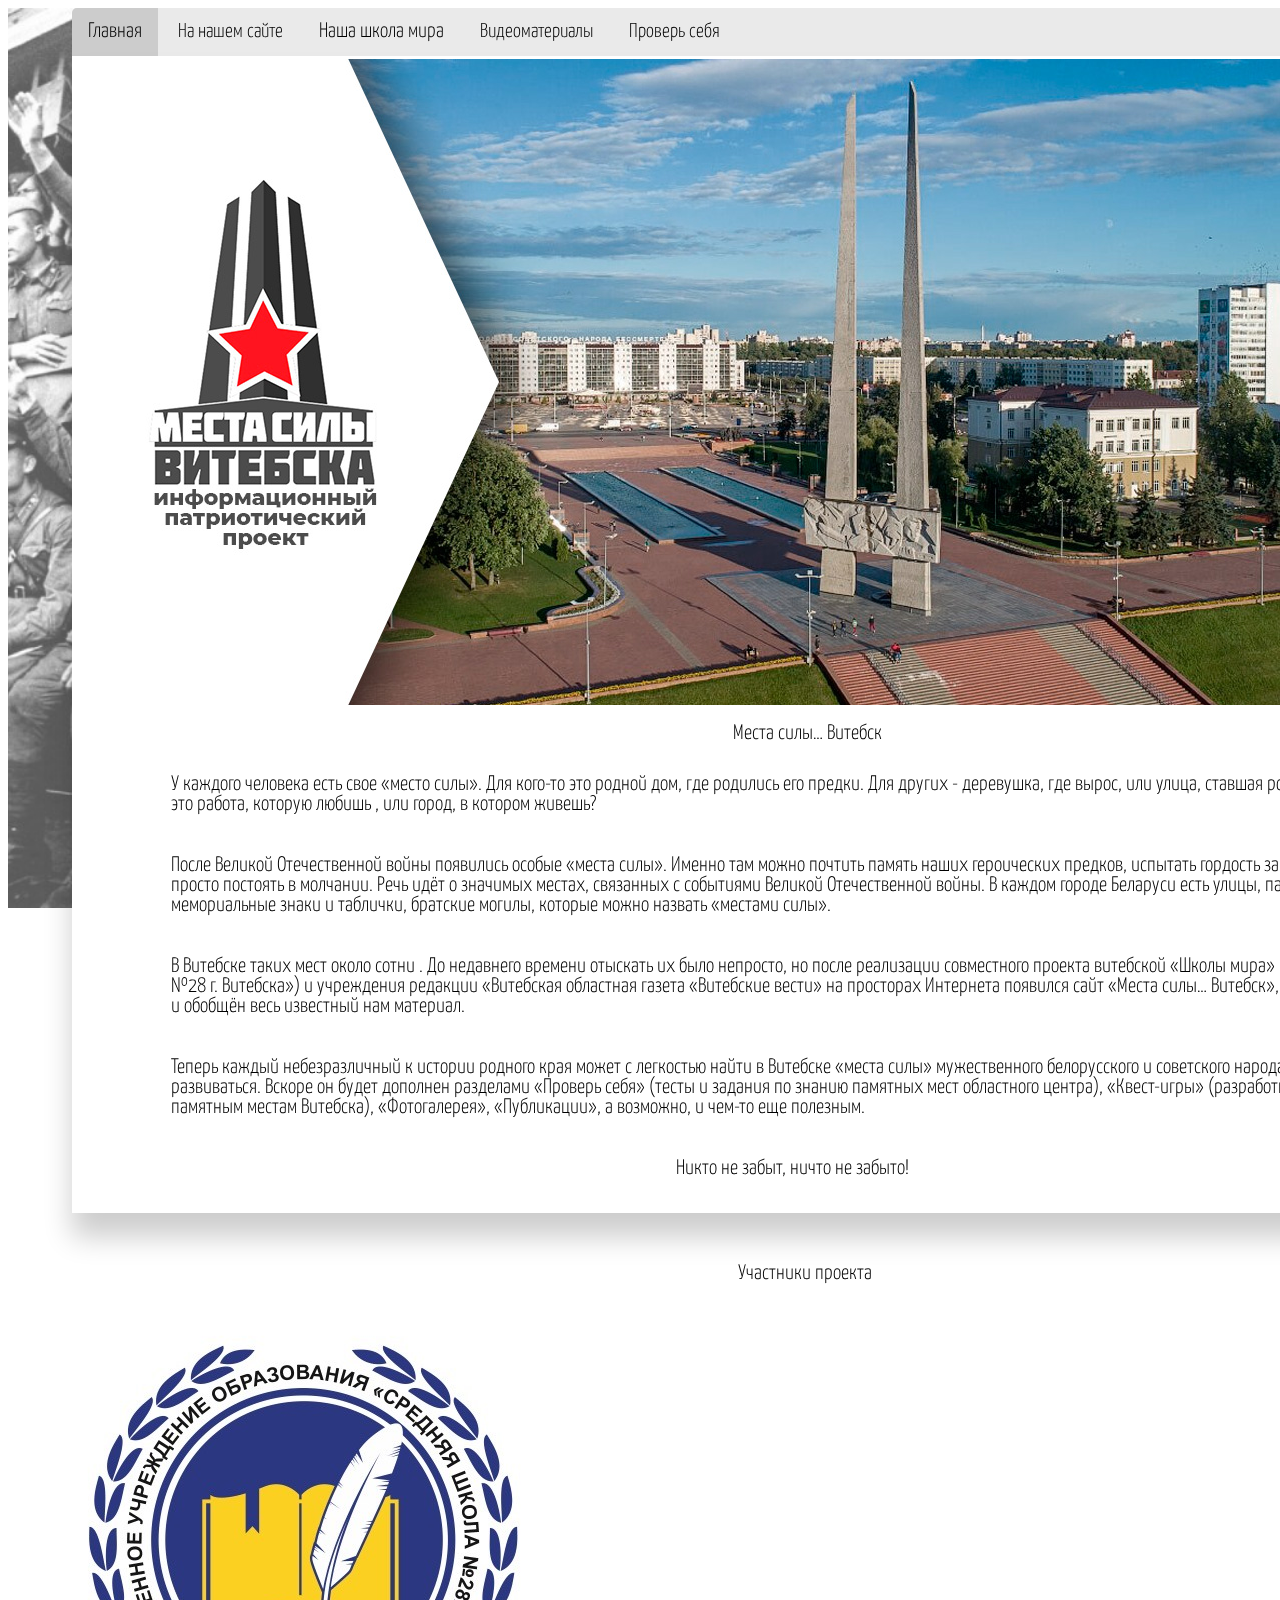
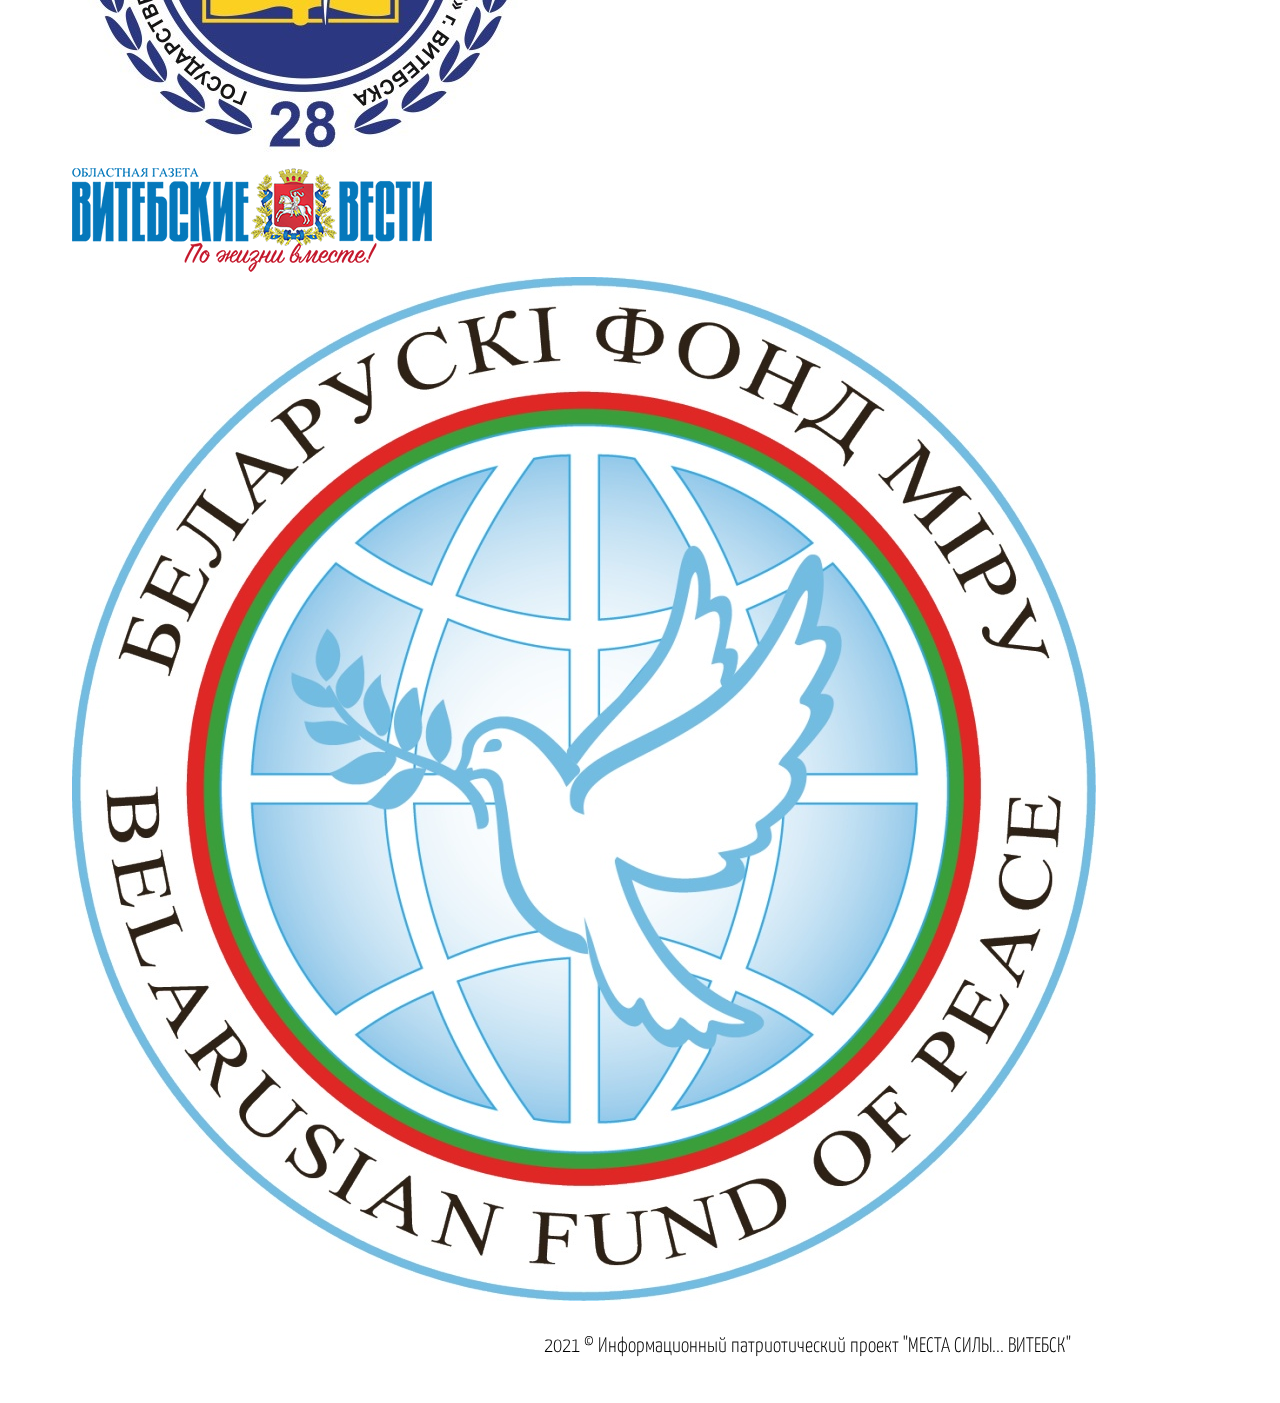
==== index.html @ 3a6ab370 "Update" ====
<?php
require_once "request.php";
?>

<!doctype html>
<html lang="ru" xmlns="http://www.w3.org/1999/html">
<head>
    <meta charset="UTF-8">
    <meta content="width=device-width, user-scalable=no, initial-scale=1.0, maximum-scale=1.0, minimum-scale=1.0"
          name="viewport">
    <meta content="ie=edge" http-equiv="X-UA-Compatible">
    <title>Места силы Витебска - информационный патриотический проект</title>
    <link href="Styles/Style.css" rel="stylesheet">
    <link href="https://unpkg.com/aos@2.3.1/dist/aos.css" rel="stylesheet">
    <link rel="shortcut icon" href="ico.ico" />
</head>
<body>
<div style="display: flex; justify-content: space-between; background-color: #f1f1f1; height: 100%;">
    <div class="backGr-left">
    </div>
    <div class="mainMain">
        <div class="tab" id="aside1">
            <button class="tablinks active" name="Main" onclick="openTab(event, 'Main')">Главная</button>
            <div class="dropdown">
                <button class="dropbtn" onclick="myFunctionFrs();">На нашем сайте</button>
                <div class="dropdown-content" id="myDropdown">
                    <button class="tablinks" name="Streets" onclick="openTab(event, 'Streets')">Улицы</button>
                    <button class="tablinks" name="Monuments" onclick="openTab(event, 'Monuments')">Памятники
                    </button>
                    <button class="tablinks" name="WarGraves" onclick="openTab(event, 'WarGraves')">Воинские
                        захоронения
                    </button>
                    <button class="tablinks" name="NamedAfterThem" onclick="openTab(event, 'NamedAfterThem')">Их
                        именами
                        названы школы
                    </button>
                    <button class="tablinks" name="Memorials" onclick="openTab(event, 'Memorials')">Мемориальные
                        знаки и
                        таблички
                    </button>
                </div>
            </div>

            <!--        <button class="tablinks" name="Memorials" onclick="openTab(event, '')">Квест-игры</button>-->

            <button class="tablinks" name="OurSchoolOfPeace" onclick="openTab(event, 'OurSchoolOfPeace')">Наша школа
                мира
            </button>

            <div class="dropdown">
                <button class="dropbtn" onclick="myFunctionThr();">Видеоматериалы</button>
                <div class="dropdown-content" id="CheckVideoMaterial">
                    <button class="tablinks" name="VideoClips" onclick="openTab(event, 'VideoClips')">
                        Видеоклипы
                    </button>
                    <button class="tablinks" name="MetodicheskayaKopilka"
                            onclick="openTab(event, 'MetodicheskayaKopilka')">
                        Методическая копилка
                    </button>
                </div>
            </div>


            <div class="dropdown">
                <button class="dropbtn" onclick="myFunctionSec();">Проверь себя</button>
                <div class="dropdown-content" id="checkYourSelfDropdown">
                    <div>
                        <a href="https://docs.google.com/forms/d/e/1FAIpQLSc2QaajaD1pLDgRqDuPWZvMu6U8XCEhxwFFdbS2Y1Xjk_5z8w/viewform"
                           id="alert1">
                            <button class="tablinks" name="TestMonument">
                                Тест по памятникам
                            </button>
                        </a>
                    </div>
                    <div>
                        <a href="https://docs.google.com/forms/d/e/1FAIpQLSdbZIdhsJiHxTfcw8guMumtDiYfA8e6jkHGtDkTtfVNuzvP1g/viewform"
                           id="alert2">
                            <button class="tablinks" name="TestStreet">
                                <label style="opacity: 0;">13</label>Тест по улицам <label
                                    style="opacity: 0;">13</label>
                            </button>
                        </a>
                    </div>
                    <div>
                        <a href="https://docs.google.com/forms/d/e/1FAIpQLSc3u3z7_sWpLcJKvth1uaLCjyEX2hX7Q7n1AyuF1V8hzrlCAA/viewform"
                           id="alert">
                            <button class="tablinks" name="TestSchool">
                                <label style="opacity: 0;">12</label>Тест по школам <label
                                    style="opacity: 0;">12</label>
                            </button>
                        </a>
                    </div>
                    <button class="tablinks" name="QuestGames"
                            onclick="openTab(event, 'QuestGames')">
                        Квест-игры
                    </button>
                </div>
            </div>

            <button class="tablinks" name="AboutProject" onclick="openTab(event, 'AboutProject')"
                    style="float: right;">Команда проекта
            </button>
        </div>

        <!-- Tab content -->
        <div class="tabcontent" data-aos="fade-up" id="Main">
            <div style="animation: tab-click 350ms forwards;">

                <div class="container">

                    <div class="d-flex flex-row flex-wrap justify-content-center">

                        <div class="col-12 my-2"><img alt="" class="img-fluid mx-auto d-block"
                                                      src="material/banner.jpg">
                        </div>
                        <div class="col-sm-9 col-12 about-progect">

                            <h1>Места силы… Витебск</h1>
                            <p>У каждого человека есть свое «место силы». Для кого-то это родной дом, где родились
                                его
                                предки. Для других - деревушка, где вырос, или улица, ставшая родной. А может быть,
                                это
                                работа, которую любишь ,
                                или город, в котором живешь?</p>
                            <p>После Великой Отечественной войны появились особые «места силы». Именно там можно
                                почтить
                                память наших героических предков, испытать гордость за свою Родину, да и просто
                                постоять в
                                молчании. Речь идёт о значимых местах, связанных с событиями Великой Отечественной
                                войны. В
                                каждом городе Беларуси есть улицы, памятники, мемориальные знаки и таблички,
                                братские
                                могилы, которые можно назвать «местами силы».</p>
                            <p>В Витебске таких мест около сотни . До недавнего времени отыскать их было непросто,
                                но после
                                реализации совместного проекта витебской «Школы мира» («ГУО «Средняя школа №28 г.
                                Витебска»)
                                и учреждения редакции «Витебская областная газета «Витебские вести» на просторах
                                Интернета
                                появился сайт «Места силы… Витебск», где систематизирован и обобщён весь известный
                                нам
                                материал.</p>
                            <p>Теперь каждый небезразличный к истории родного края может с легкостью найти в
                                Витебске «места
                                силы» мужественного белорусского и советского народа. Сайт продолжает развиваться.
                                Вскоре он
                                будет дополнен разделами «Проверь себя» (тесты и задания по знанию памятных мест
                                областного
                                центра), «Квест-игры» (разработки квест-игры по памятным местам Витебска),
                                «Фотогалерея»,
                                «Публикации», а возможно, и чем-то еще полезным.</p>
                            <h3>Никто не забыт, ничто не забыто!</h3>
                        </div>

                    </div>


                </div>

            </div>
        </div>

        <div class="tabcontent pb-3" data-aos="fade-up" id="AboutProject">


            <h3 style="text-align: center">Команда проекта</h3>

            <div class="container">

                <div class="d-flex flex-row flex-wrap justify-content-center">
                    <div class="col-sm-3 col-12 command">
                        <img alt="" class="img-fluid rounded-circle mx-auto d-block"
                             src="Styles/ProjectTeam/kutinko.jpg">
                        <h5>Кутынко Александр</h5>
                        <p>Руководитель проекта</p>
                    </div>
                    <div class="col-sm-3 col-12 command">
                        <img alt="" class="img-fluid rounded-circle mx-auto d-block"
                             src="Styles/ProjectTeam/chimkovsky.jpg">
                        <h5>Чимковский Пётр</h5>
                        <p>Техническое сопровождение проекта</p>
                    </div>
                    <div class="col-sm-3 col-12 command">
                        <img alt="" class="img-fluid rounded-circle mx-auto d-block"
                             src="Styles/ProjectTeam/nikita.jpg">
                        <h5>Ковалёв Никита</h5>
                        <p>Технический редактор проекта</p>
                    </div>
                </div>

                <h3>Сбор информации, проверка, коррекция</h3>

                <div class="d-flex flex-row flex-wrap justify-content-center">
                    <div class="col-sm-2 col-22 command">
                        <img alt="" class="img-fluid rounded-circle mx-auto d-block"
                             src="Styles/ProjectTeam/CollectionOfInformation/Yashchenko1.jpg">
                        <h5>Учитель Ю.Н. Ященко</h5>
                    </div>
                    <div class="col-sm-2 col-12 command">
                        <img alt="" class="img-fluid rounded-circle mx-auto d-block"
                             src="Styles/ProjectTeam/CollectionOfInformation/Okuskova1.png">
                        <h5>учитель С. А. Окускова</h5>
                    </div>
                    <div class="col-sm-2 col-12 command">
                        <img alt="" class="img-fluid rounded-circle mx-auto d-block"
                             src="Styles/ProjectTeam/CollectionOfInformation/Ivanova1.jpg">
                        <h5>Учитель Ю. В. Иванова</h5>
                    </div>
                    <div class="col-sm-2 col-12 command">
                        <img alt="" class="img-fluid rounded-circle mx-auto d-block"
                             src="Styles/ProjectTeam/CollectionOfInformation/Makarenko1.jpg">
                        <h5>Учитель <br>С. В. Макаренко</h5>
                    </div>
                </div>

                <div class="d-flex flex-row flex-wrap justify-content-center">
                    <div class="col-sm-2 col-12 command">
                        <img alt="" class="img-fluid rounded-circle mx-auto d-block"
                             src="Styles/ProjectTeam/CollectionOfInformation/Zapryagaeva1.jpg">
                        <h5>Учащаяся <br>Арина Запрягаева</h5>
                    </div>
                    <div class="col-sm-2 col-12 command">
                        <img alt="" class="img-fluid rounded-circle mx-auto d-block"
                             src="Styles/ProjectTeam/CollectionOfInformation/Shutova1.jpg">
                        <h5>Учащаяся <br>Марина Шутова</h5>
                    </div>
                    <div class="col-sm-2 col-12 command">
                        <img alt="" class="img-fluid rounded-circle mx-auto d-block"
                             src="Styles/ProjectTeam/CollectionOfInformation/Shoroxo1.jpg">
                        <h5>учащаяся<br> Шарохо Мария</h5>
                    </div>
                    <div class="col-sm-2 col-12 command">
                        <img alt="" class="img-fluid rounded-circle mx-auto d-block"
                             src="Styles/ProjectTeam/CollectionOfInformation/Kuz'min1.jpg">
                        <h5>Учащийся<br> Богдан Кузьмин</h5>
                    </div>
                </div>

                <div class="d-flex flex-row flex-wrap justify-content-center">
                    <div class="col-sm-2 col-12 command">
                        <img alt="" class="img-fluid rounded-circle mx-auto d-block"
                             src="Styles/ProjectTeam/CollectionOfInformation/Klopov1.jpg">
                        <h5>Учащийся <br>Денис Клопов</h5>
                    </div>
                    <div class="col-sm-2 col-12 command">
                        <img alt="" class="img-fluid rounded-circle mx-auto d-block"
                             src="Styles/ProjectTeam/CollectionOfInformation/Sijroykin1.jpg">
                        <h5>Учащийся <br>Глеб Сыройкин</h5>
                    </div>
                    <div class="col-sm-2 col-12 command">
                        <img alt="" class="img-fluid rounded-circle mx-auto d-block"
                             src="Styles/ProjectTeam/CollectionOfInformation/Dashkevich1.jpg">
                        <h5>учащаяся<br> Дария Дашкевич</h5>
                    </div>
                </div>

            </div>
        </div>

        <!-------------------------------------------------------Card content-->
        <span>
        <div class="tabcontent" id="st-26-Ijuna">
            <div class="openedCardDiv">
                <div class="strDiscript">
                    <h4 style="display: flex; justify-content: space-between"><b>Улица 26-й Июня</b><input
                            class="tablinks" name="Streets"
                            onclick="openTab(event, 'Streets')" type="button"
                            value="<< Вернуться"></h4>
                    <p><span style="margin-left: 3%">Улица</span> 26-го Июня располагается в восточной части Витебска, в
                        Октябрьском районе. Протяженность улицы
                        (от
                        улицы Мира до улицы Чапаева) составляет 300 м. Возникла в 1954 году, застройка сформировалась в
                        послевоенные
                        годы. Улица 26-го Июня пересекается с переулком 26-го Июня. На улице располагается УО
                        «Государственная
                        общеобразовательная средняя школа № 29 г. Витебска». Улица и переулок названы в честь Дня
                        освобождения
                        Витебска (26.06.1944) от немецко-фашистских захватчиков.</p>
                                    <div class="image__wrapper">
                    <img alt="" class="minimized" src="material/st-26-Ijuna.jpg" style="    margin-left: 16%;
    width: 50%;">
                </div>

                    <div class="container">
                        <p>
                            <strong>Начинается:</strong>
                            улица Мира <br>
                            <strong>Заканчивается:</strong>
                            улица Чапаева<br>
                            <strong>Найти на карте:</strong>
                            <a class="aContent"
                               href="https://maps.tut.by/vitebsk/26-iyunya-ul/">
                                <img alt=""
                                     src="http://deti.vlib.by/images/stories/v-nazvaniyah-pamyat-zhivet/map-tutby.jpg"
                                     style="width:11%">
                            </a>
                        </p>
                    </div>
                </div>
            </div>
            <p>
                <img alt="" src="material/istoricheskaya-spravka.png" style="width: 29%;"><br>
                Город Витебск освобожден от фашистских оккупантов 26 июня 1944 года войсками 1-го Прибалтийского
                и
                3-го Белорусского фронтов в ходе Витебско-Оршанской наступательной операции.


            <p>
                <strong>ЛИТЕРАТУРА</strong><br>
                1. <strong>Витебск</strong> : энцикл. справочник / редкол. И.П. Шамякин (гл. ред.) [и др.]. — Мн. :
                БелСЭ,
                1988. — С. 159.</p>
            </p>
        </div>

        <div class="tabcontent" id="st-39-armii">
            <div class="openedCardDiv">
                <div class="strDiscript">
                    <h4 style="display: flex; justify-content: space-between"><b>Улица 39-й Армии</b><input
                            class="tablinks" name="Streets"
                            onclick="openTab(event, 'Streets')" type="button"
                            value="<< Вернуться"></h4>
                    <p><span style="margin-left: 3%">Улица</span> 39-й Армии находится в западной части Витебска, в
                        Первомайском районе. Бывшее название – 3-я
                        Социалистическая. Протяжённость улицы – от Стахановского переулка (на берегу Западной Двины) до
                        2-го
                        Октябрьского переулка – составляет 1100 м. Застройка улицы началась в послевоенные годы. На
                        своём
                        протяжении улица пересекается с улицами Максима Горького, Григорьева, Цаликова, 1-й улицей
                        Бядули,
                        переулком Репина. На улице 39-й Армии расположены ОАО «Монолит», храм во имя священномученика
                        архиепископа Фаддея (д. 5), магазины, отделение банка, аптека, детская библиотека имени Якуба
                        Коласа
                        (д. 7), ООО «Витебская база строительных материалов». <br>

                        <span style="margin-left: 3%">Названа</span> в 1973 году в честь 39-й армии, совместно с 43-й
                        армией
                        окружившей и разгромившей в 1944
                        году в ходе Витебско-Оршанской наступательной операции группировку немецко-фашистских войск.</p>

                                    <div class="image__wrapper">
                    <img alt="" class="minimized" src="material/st-39-armii.jpg" style="    margin-left: 16%;
    width: 50%;">
                </div>

                    <div class="container">
                        <p>
                            <strong>Начинается:</strong>
                            переулок Стахановский<br>
                            <strong>Заканчивается:</strong>
                            2-й переулок Октябрьский<br>
                            <strong>Открыть карту:</strong>
                            <a class="aContent"
                               href="https://maps.tut.by/vitebsk/39-y-armii-ul/">
                                <img alt=""
                                     src="http://deti.vlib.by/images/stories/v-nazvaniyah-pamyat-zhivet/map-tutby.jpg"
                                     style="width: 11%">
                            </a>
                        </p>
                    </div>
                </div>
            </div>
            <p>
                <img alt="" src="material/istoricheskaya-spravka.png" style="width: 23%;"><br>
                <span style="margin-left: 3%">39</span>-я армия — формирование РККА (объединение, армия) в составе Вооружённых Сил СССР во время Великой Отечественной войны и после неё. <br>
<span style="margin-left: 3%">Впервые</span> сформирована 15 ноября 1941 года в Архангельском военном округе на основании директивы Ставки ВГК от 2 ноября 1941 года с непосредственным подчинением Ставке ВГК. Первоначально в неё входили 357, 361, 369, 371, 373, 377, 381 сд; 76, 94 кд; ряд отдельных частей.<br>
<span style="margin-left: 3%">15</span> ноября 1941 года пятью эшелонами 373-я дивизия отправилась на фронт и 19 ноября 1941 года части дивизии стали прибывать в Грязовец. В Грязовце формировалась 39-я армия. Её формировал генерал-лейтенант И. А. Богданов. В Грязовце дивизия находилась около недели. 27 ноября 1941 года 373-я стрелковая дивизия прибыла в местечко Кукобой Ярославской области.<br>
<span style="margin-left: 3%">С</span> 1 декабря 1941 года на армию было возложено строительство оборонительного рубежа по восточному берегу реки Шексны. В декабре перегруппирована в район Торжка и 22 декабря включена в состав Калининского фронта. 22 декабря 1941 года 39-я армия была введена в сражение на стыке 22-й и 29-й армий.<br>
<span style="margin-left: 3%">В</span> ходе Московской битвы участвовала во фронтовой Калининской наступательной операции (5 декабря 1941 — 8 января 1942), к концу которой вышла в район северо-западнее Ржева. Ударом из этого района в ходе Сычёвско-Вяземской операции (8 января — 20 апреля 1942) прорвала оборону противника на узком участке и, развивая наступление на Сычёвку, обеспечила ввод в прорыв 29 А и 11 кк. К концу января 1942 года её войска вышли к железной дороге Вязьма — Смоленск севернее Ярцево, где встретили упорное сопротивление войск противника. В начале февраля противник встречными ударами из районов Ржева и Оленино остановил наступление советских войск, заставив их перейти к обороне. <br>
<span style="margin-left: 3%">В</span> ходе зимней кампании 1941—1942 года 39 А образовала в обороне 9-й армии группы армий «Центр» «мешок», в котором кроме частей 39 А и 11−го кавкорпуса действовали партизаны. Этот выступ притягивал к себе огромные силы противника, поэтому он решил разрубить «мешок», для чего была спланирована посредством операция «Зейдлиц». Операция началась 2 июля 1942 года против войск 39 А, занимавшей выступ в районе города Холм-Жирковский. Немцы нанесли удар в самой узкой части коридора — 27—28 км, атаковав в направлении на Белый и Оленино. 4 июля противник взял населённый пункт Разбойня, в котором размещался штаб 39 А. Войска армии вынуждены были отступать. К 6 июля немцы коридор «закрыли», 39 А и 11 кк оказались в «котле» и рассечены на две группы окружения. 8 июля 11 кк был подчинён 39 А.<br>
<span style="margin-left: 3%">17</span> июля часть армии под командованием генерал-лейтенанта И. И. Масленникова, численностью около 8 тысяч человек, перешла реку Обшу на север и расположилась севернее деревни Шиздерево.<br>
<span style="margin-left: 3%">18</span> июля по приказу командования Калининского фронта, военный совет 39 А с группой штабных командиров и ранеными должны были эвакуироваться на девяти самолётах У-2 в Андреаполь. При посадке три из них разбились. Окружёнными частями приказано было командовать заместителю И. И. Масленникова, генерал-лейтенанту И. А. Богданову и заместителю начальника политотдела 39 А дивизионному комиссару Шабалину.<br>
<span style="margin-left: 3%">Три</span> недели немцы проводили операцию по уничтожению окружённых частей. Шли сплошные бои с прорывавшимися группами частей 39 А. Для немецких войск операция «Зейдлиц» закончилась официально 12 июля после сообщения по радио из главной квартиры фюрера: «Победа в летней битве у Ржева».<br>
<span style="margin-left: 3%">В</span> конце июля 1942 года, после выхода отдельных частей и подразделений из окружения, 39 А была расформирована, поскольку к тому времени она фактически перестала существовать.<br>
<span style="margin-left: 3%">39</span>-я армия второго формирования создана 8 августа 1942 года в составе Калининского фронта на базе 58-й армии второго формирования.<br>
<span style="margin-left: 3%">До</span> ноября 1942 года войска армии обороняли рубеж северо-западнее Ржева. В ноябре — декабре участвовали во 2-й Ржевско-Сычёвской операции — наступательных боях на ржевском направлении, в марте 1943 года — в наступательной Ржевско-Вяземской операции (2 — 31 марта). В Духовщинско-Демидовской операции (14 сентября — 2 октября 1943 г.) её войска освободили Духовщину (19 сентября), во взаимодействии с 43-й армией Рудню (29 сентября) и затем перешли к обороне. В начале 1944 года армия участвовала в Витебской операции.<br>
<span style="margin-left: 3%">В</span> наступательной Витебско-Оршанской операции (23 — 28 июня 1944 года) войска армии во взаимодействии с войсками 5-й армии прорвали оборону противника на богушевском направлении, во взаимодействии с соединениями 43-й армии участвовали в окружении и разгроме витебской группировки противника.<br>
<span style="margin-left: 3%">Участвовала</span> в стратегических Белорусской и Прибалтийской операциях.<br>
<span style="margin-left: 3%">Зимой</span> и весной 1945 года армия вела боевые действия в Восточной Пруссии в Инстербургско-Кенигсбергской (13 — 27 января) и Кенигсбергской (6 — 9 апреля) операциях.<br>
<span style="margin-left: 3%">Боевые</span> действия на советско-германском фронте армия завершила участием в наступательной Земландской операции (13 — 25 апреля).<br>
<span style="margin-left: 3%">По</span> материалам «wikipedia.org».<br>
            </p>
            <p><strong>ЛИТЕРАТУРА</strong><br>

                1. <strong>Витебск</strong> : энцикл. справочник / редкол. И.П. Шамякин (гл. ред.) [и др.]. — Мн. :
                БелСЭ,
                1988. — С. 357.</p>
        </div>

        <div class="tabcontent" id="st-33-armii">
            <div class="openedCardDiv">
                <div class="strDiscript">
                                        <h4 style="display: flex; justify-content: space-between"><b>Улица 33-й Армии</b><input
                                                class="tablinks" name="Streets"
                                                onclick="openTab(event, 'Streets')" type="button"
                                                value="<< Вернуться"></h4>
                    <p><span style="margin-left: 3%">Улица</span> 33-й Армии находится в юго-восточной части Витебска, в
                        Первомайском районе, в жилом районе
                        Билево-3. Начинается от улицы Генерала Ивановского и заканчивается улицей Марка Фрадкина. На
                        своем
                        протяжении пересекается с улицей Богатырёва. <br>

                        <span style="margin-left: 3%">Названа</span> в честь 33-й армии, участвовавшей в освобождении
                        Витебска от немецко-фашистских
                        захватчиков. </p>

                                    <div class="image__wrapper">
                    <img alt="" class="minimized" src="material/st-33-armii.jpg" style="margin-left: 16%; width: 50%;">
                </div>

                    <div class="container">
                        <p>
                            <strong>Начинается:</strong>
                            улица Генерала Ивановского<br>
                            <strong>Заканчивается:</strong>
                            улица Марка Фрадкина<br>
                        </p>
                    </div>
                </div>
            </div>
            <p>
                <img alt="" src="material/istoricheskaya-spravka.png" style="width: 29%;"><br>
                <span style="margin-left: 3%">33-я</span> армия, численность которой без малого 150 тысяч человек,
                сражалась в зимнюю стужу 1943-44
                годов. Армия прорывала немецкий глубокоэшелонированный укрепрайон Витебска «Медвежий вал».
                Командовал армией генерал-полковник В. Н. Гордов. Боевые действия разворачивались на участке
                западнее Лиозно. Армия должна была прорвать оборону противника юго-восточнее Витебска и, разгромив
                противостоявшие фашистские дивизии, с ходу форсировать реку Лососина, овладеть населенными пунктами
                Павлюки, Огородники, Герасименки, Соломаны, обеспечить ввод в прорыв подвижной группы фронта и
                ударом с юга освободить Витебск. <br>

                <span style="margin-left: 3%">В</span> состав армии входили 12 стрелковых соединений, 3-я
                артиллерийская
                дивизия, 2-й Тацинский танковый
                корпус, 36-я отдельная стрелковая бригада, 1-я штурмовая Смоленская инженерная бригада РГК и другие
                части усиления. С ноября 1943 года дивизии вели беспрерывные атаки, но прорвать оборону противника
                на всю глубину войскам не удавалось. Потери были велики, поэтому непрерывно шло пополнение состава
                армии. Трижды саперные подразделения наводили через реку Лучеса понтонную переправу, и трижды ее
                разбивала авиация противника. 144-я стрелковая дивизия форсировала реку Лучеса и зацепилась на
                западном берегу, но немцы выбили красноармейцев с этих позиций. <br>

                <span style="margin-left: 3%">Тревожные</span> сводки приходили в штабы. 33-я армия за февраль
                потеряла
                25255 человек, а продвинулась на
                3 км. 2-й Тацинский танковый корпус потерял 163 танка и 771 человека. Сводка военных донесений по
                26-й гвардейской танковой бригаде: погибли 75 человек, за два дня боев сгорели 11
                танкистов-офицеров. Их фамилии остались в истории (в центральном архиве МО РФ): Алексей Захарович
                Федоров, Александр Васильевич Алтухов, Константин Минович Скирда, Василий Алексеевич Коростов,
                Геннадий Григорьевич Веселов, Иван Петрович Ануфриев, Василий Осипович Ермак, Александр Михайлович
                Капитонов, Павел Григорьевич Макаренко, Иван Ефимович Лисицын, Григорий Николаевич Михейник. <br>

                <span style="margin-left: 3%">И</span> все же приказ об освобождении Витебска 33-я армия не
                выполнила.
                Только за 75 дней боев (имеется
                архивное подтверждение) армия потеряла 82 тысячи человек. 1 апреля 1944 года 33-я армия перешла к
                обороне, закрепившись на достигнутых рубежах, а через несколько дней передала свои боевые порядки
                39-й армии и убыла для пополнения в район Воронежа. <br>

                <span style="margin-left: 3%">Солдатам</span> 33-й армии не довелось штурмовать Витебск, но ее
                боевые
                дела не могут быть забыты. Военные
                документы свидетельствуют, что немецкая сторона понесла урон в живой силе примерно равный нашему. На
                этом шестикилометровом оборонительном участке, ослабленном предшествующими боями, сделал выбор
                командующий 39-й армией для нанесения основного удара в июне 1944 года. Но именно 33-я армия создала
                благоприятные условия для прорыва. <br>
            </p>
            <p>
                <strong>ИСТОЧНИКИ</strong><br>
                <span>По материалам сайта «Победа. Витебск»</span>
            </p>
        </div>

        <div class="tabcontent" id="st-43-armii">
            <div class="openedCardDiv">
                <div class="strDiscript">
                                        <h4 style="display: flex; justify-content: space-between"><b>Улица 43-й Армии</b><input
                                                class="tablinks" name="Streets"
                                                onclick="openTab(event, 'Streets')" type="button"
                                                value="<< Вернуться"></h4>
                    <p><span style="margin-left: 3%">Улица</span> 43-й Армии находится в западной части Витебска, в
                        Первомайском районе. Прежнее название –
                        Петроградская. Протяженность – от улицы Ломоносова до улицы Киевской – составляет около 300 м.
                        На
                        своём протяжении улица пересекается с улицами Максима Горького, Широкой, Зелёной, Рижской. На
                        улице
                        43-й Армии расположено Детское дошкольное учреждение № 58. <br>

                        <span style="margin-left: 3%">Названа</span> в честь 43-й армии, окружившей и разгромившей в
                        1944
                        году совместно с 39-й армией
                        группировку немецко-фашистских войск в районе Витебска в ходе Витебско-Оршанской наступательной
                        операции. </p>

                    <div class="container">
                        <p>
                            <strong>Начинается:</strong>
                            улица Ломоносова<br>
                            <strong>Заканчивается:</strong>
                            улица Киевская<br>
                            <strong>Найти на карте:</strong>
                            <a class="aContent"
                               href="https://maps.tut.by/vitebsk/43-y-armii-ul/">
                                <img alt=""
                                     src="http://deti.vlib.by/images/stories/v-nazvaniyah-pamyat-zhivet/map-tutby.jpg"
                                     style="width: 9%">
                            </a>
                        </p>
                    </div>

                    <p>
                        <img alt="" src="material/istoricheskaya-spravka.png" style="width: 29%;"><br>
                        <span style="margin-left: 3%">43</span>-я армия (43 А). С 31 июля 1941 года по 9 мая 1945 года — общевойсковое объединение в составе Вооружённых Сил СССР во время Великой Отечественной войны.<br>
<span style="margin-left: 3%">Управление</span> 43-й армии сформировано 31 июля 1941 года на базе управления 33-го стрелкового корпуса. Вошла в состав Резервного фронта. <br>
<span style="margin-left: 3%">Боевой</span> состав армии на 10 августа: 38-я стрелковая дивизия, 53-я стрелковая дивизия, 145-я стрелковая дивизия, 149-я стрелковая дивизия, 211-я стрелковая дивизия, 217-я стрелковая дивизия, 222-я стрелковая дивизия, 279-я стрелковая дивизия, 303-я стрелковая дивизия, 104-я танковая дивизия, 109-я танковая дивизия и другие части.<br>
<span style="margin-left: 3%">С</span> начала августа 1941 года армия занимала оборону на рубеже Холмец — Богданове (южнее Ельни по реке Десна), прикрывая Варшавское шоссе в районе Екимовичей. Некоторое время сдерживала наступление немецких войск (две танковые дивизии прорывались в район города Кричев). В районе Ельни были окружены части 28-й армии, которые, выйдя из окружения, стали вливаться в 43-ю. Из-за больших потерь стрелковые дивизии были сведены в одну 149-ю, а 104-ю танковую дивизию вывели в резерв.<br>
<span style="margin-left: 3%">19</span>-23 августа армия вела разведку на Варшавском шоссе и оказывала артиллерийскую поддержку 24-й армии. 22 августа командующий армией Павел Алексеевич Курочкин был назначен командующим Северо-Западным фронтом, а его место занял генерал-лейтенант Дмитрий Михайлович Селезнёв.<br>
<span style="margin-left: 3%">30</span> августа началась Ельнинская наступательная операция и войска 24-й и 43-й армии перешли в наступление. Начало наступления для 43-й армии шло с трудом, далеко продвинуться не удалось, были окружены некоторые дивизии армии. К концу операции армия на своём направлении потерпела неудачу и вынуждена была занять оборонительную позицию.<br>
<span style="margin-left: 3%">Противостоящие</span> армии немецкие войска превосходили её в людях в 3,2 раза, в орудиях и миномётах в 7 раз, в танках в 8.5 раза. 2 октября началось наступление в ходе немецкой операции «Тайфун» и им удалось прорвать оборону.<br>
<span style="margin-left: 3%">3</span> октября включена в состав Западного фронта. <br>
<span style="margin-left: 3%">7</span> октября 1941 года 9-я танковая бригада выгрузилась на станции Балабаново и вступила в бой с наступавшими немецкими войсками в полосе 43-й армии в районе городов Калужской и Московской областей — Малоярославца и Наро-Фоминска.<br>
<span style="margin-left: 3%">13-15</span> октября разрыв между 43-й и 49-й армиями прикрывала 9-я танковая бригада, действуя преимущественно вдоль Калужской дороги в районе Башмаковки. По прибытии на фронт 24 отд. танковой бригады, выведена во второй эшелон линии обороны. <br>
<span style="margin-left: 3%">Армия</span> принимала участие в контрнаступлении под Москвой. Участвовала в боях на 130-километровом фронте от железной дороги Москва — Можайск до Тарусы.<br>
<span style="margin-left: 3%">В</span> 1942 году участвует в Ржевско-Вяземской наступательной операции.<br>
<span style="margin-left: 3%">В</span> начале марта армия пытается помочь попавшей в окружение 33-й армии Ефремова, расстояние между ними сократилось до двух километров, но прорвать окружение так и не удалось.<br>
<span style="margin-left: 3%">20</span> апреля части армии обороняют рубеж на реках Воря и Угра западнее города Медынь. 1 сентября выведена в резерв Ставки ВГК и перегруппирована в район города Демидов. 1 октября вошла в состав Калининского фронта. 12 октября занимает оборону северо-восточнее Демидова.<br>
<span style="margin-left: 3%">В</span> январе-августе 1943 года занимает оборону по берегам озёр Петровское (Лососно) — Рытое — Сапшо — Мужицкая (севернее Духовщины).<br>
<span style="margin-left: 3%">Август</span> - начало октября участвует в Смоленской операции.<br>
<span style="margin-left: 3%">20</span> октября вошла в состав 1-го Прибалтийского фронта.<br>
<span style="margin-left: 3%">Ноябрь</span>-декабрь участвует в наступательных боях на витебском направлении.<br>
<span style="margin-left: 3%">В</span> феврале 1944 года - перегруппирована в район Городка, где заняла место обороны 11-й гвардейской армии и приняла участие в Витебской операции.<br>
<span style="margin-left: 3%">Совместно</span> с войсками 6-й гвардейской армии в ходе Витебско-Оршанской операции прорывает оборону противника и во взаимодействии с 9-й армией окружает 5 дивизий в районе Витебска. 26 июня освобождает город. <br>
<span style="margin-left: 3%">В</span> конце июня участвует в уничтожении группировки немецких войск, окружённых в районе города Лепель. 28 июня освобождает этот город. 4 июля армия вышла в район Козины. Развивая наступление, армия освобождает город Швенченеляй.<br>
<span style="margin-left: 3%">Сентябрь</span> - участвует в Рижской операции. 14 сентября после артиллерийской и авиационной подготовки началось наступление на рижском направлении, преодолев упорное сопротивление войск противника 43-я и 4-я ударная армии форсировали реку Лиелупе и прорвали оборону. <br>
<span style="margin-left: 3%">13</span> января 1945 года началась Восточно-Прусская операция. 43-я армия помогала наступлению 3-го Белорусского фронта ударом на Тильзит. 20 января передана в 3-й Белорусский фронт.<br>
<span style="margin-left: 3%">13</span> февраля передана в 1-й Прибалтийский фронт.<br>
<span style="margin-left: 3%">С</span> 25 февраля вновь в составе 3-го Белорусского фронта. В его составе участвовала в Инстербургско-Кёнигсбергской, Кёнигсбергской и Земландской наступательных операциях.<br>
<span style="margin-left: 3%">6</span> апреля начался штурм Кёнигсберга. Перед началом штурма город обстреливался артиллерией четыре дня. 43-я армия атаковала с севера и к 8 апреля очистила от противника северо-западную часть города. 9 апреля город капитулировал.<br>
<span style="margin-left: 3%">24</span> апреля выведена в резерв и перегруппирована в район Данциг — Гдыня — Нойштадт.<br>
<span style="margin-left: 3%">1</span> мая включена во 2-й Белорусский фронт.<br>
<span style="margin-left: 3%">Армия</span> расформирована летом 1946 года.<br>
<span style="margin-left: 3%">По</span> материалам «wikipedia.org»<br>

                    </p>
                    <p>

                        <strong>ЛИТЕРАТУРА</strong><br>

                        1. <strong>Витебск</strong> : энцикл. справочник / редкол. И. П. Шамякин (гл. ред.) [и др.]. —
                        Мн. :
                        БелСЭ, 1988.<br>
                    </p>
                </div>
            </div>
        </div>

        <div class="tabcontent" id="st-Bagramyana">
            <div class="openedCardDiv">
                <div class="strDiscript">
                        <h4 style="display: flex; justify-content: space-between"><b>Улица Баграмяна</b><input
                                class="tablinks" name="Streets"
                                onclick="openTab(event, 'Streets')" type="button"
                                value="<< Вернуться"></h4>
                    <p><span style="margin-left: 3%">Улица</span> Баграмяна расположена в Первомайском районе, в
                        микрорайоне
                        Билево-1. Протяженность улицы – от
                        Московского проспекта до улицы Генерала Ивановского – составляет около 1000 м. Пересекается с
                        улицей
                        Богатырева. <br>

                        <span style="margin-left: 3%">Названа</span> в честь советского военачальника, дважды Героя
                        Советского Союза, командующего 1-м
                        Белорусским фронтом, освобождавшим Витебск и район от немецко-фашистских захватчиков, Маршала
                        Советского Союза И. Х. Баграмяна.</p>

                                    <div class="image__wrapper">
                    <img alt="" class="minimized" src="material/st-Bagramyana.jpg"
                         style="margin-left: 16%; width: 50%;">
                </div>

                    <div class="container">
                        <p>
                            <strong>Начинается:</strong>
                            проспект Московский<br>
                            <strong>Заканчивается:</strong>
                            улица Генерала Ивановского<br>
                            <strong>Найти на карте:</strong>
                            <a class="aContent"
                               href="https://maps.tut.by/vitebsk/bagramyana-ul/">
                                <img alt=""
                                     src="http://deti.vlib.by/images/stories/v-nazvaniyah-pamyat-zhivet/map-tutby.jpg"
                                     style="width: 11%">
                            </a>
                        </p>
                    </div>
                </div>
            </div>
            <p>
            <div style="padding: 2%">
                <div>
                    <div style="display: flex">
                        <img alt="" src="material/istoricheskaya-spravka.png" style="width: 29%;"><br>
                        <h3 style="opacity: 70%"><strong>Баграмян Иван Христофорович </strong> <br>
                            (02.12.1897–21.09.1982)</h3>
                    </div>
                    <div style="float: left; width: calc(19% / 4 * 3);">
                        <img alt=""
                             src="material/Bagramyan-IH.jpg"
                             style="padding: 3%; margin-left: 1%; box-shadow: 0 8px 16px 0 rgba(0,0,0,0.2);">
                    </div>
                    <div>
                        <span style="margin-left: 3%">Советский</span> военный деятель, полководец, Маршал Советского
                        Союза,
                        дважды Герой Советского
                        Союза,
                        участник освобождения Беларуси от немецко-фашистских захватчиков. Место рождения –
                        Азербайджан,
                        город Кировабад. <br>

                        <span style="margin-left: 3%">В</span> начале Великой Отечественной войны – начальник
                        оперативного
                        отдела – заместитель
                        начальника, с
                        апреля 1942 начальник штаба Юго-Западного фронта. Одновременно возглавлял штаб войск
                        Юго-Западного
                        направления. С июля 1942-го – командующий 16-й (11-й гв.) армией Западного фронта, которая
                        участвовала в разгроме северного фланга орловской группировки противника в Курской битве
                        (1943).
                        С
                        ноября 1943-го – командующий войсками 1-го Прибалтийского фронта, которые под его
                        командованием
                        провели Городокскую операцию (1943), участвовали в Белорусской операции, Витебско-Оршанской
                        операции, Полоцкой операции (1944), Восточно-Прусской операции (1945). С апреля 1945-го –
                        командующий войсками 3-го Белорусского фронта. В 1945-1954 гг. – командующий войсками
                        Прибалтийского
                        военного округа. В 1954-1958 гг. в аппарате Министерства обороны СССР – главный инспектор,
                        заместитель министра, затем начальник Военной академии Генштаба. В 1958-1968 гг. заместитель
                        министра обороны – начальник Тыла Вооруженных Сил СССР. С 1968-го состоял в группе
                        генеральных
                        инспекторов Министерства обороны СССР. Депутат Верховного Совета СССР. Урна с прахом
                        Генерала
                        Ивановского покоится в Кремлевской стене.
                    </div>
                </div>
            </div>
            <p>

                <strong>ЛИТЕРАТУРА</strong><br>

                1. <strong>Баграмян Иван Христофорович</strong> // Их именами названы : энциклопедический справочник /
                редкол.: И. П. Шамякин (гл. ред.) [и др.]. — Мн. : БелСЭ им. П. Бровки, 1987. — С. 43.<br>

                2. <strong>Герои Советского Союза</strong> : крат. биогр. словарь. — М. : Воениз-дат, 1987. — Т. 1. — С.
                102.<br>

                3. <strong>Баграмян Іван Хрыстафоравіч</strong> // Энцыклапедыя гісторыі Беларусі : у 6 т. / рэдкал.: М.
                В.
                Біч [і інш.]. — Мн. : Беларус. Энцыкл. імя П. Броўкі, 1993. — Т. 1. — С. 273.<br>

                4. <strong>Баграмян Иван Христофорович</strong> // Освобождение Витебщины: путь мужества и славы :
                библиографический указатель / ДУ «Віцебская абласная бібліятэка імя У. І. Леніна», Сектар краязнаўчай
                літаратуры і бібліяграфіі ; [сост. А. В. Ганчарова, Т. Н. Адамян]. — Витебск, 2005. — С. 14.<br>

                5. <strong>Мезенка, Г. М. Баграмяна вуліца / Г. М. Мезенка</strong> // Віцебшчына ў назвах вуліц :
                манаграфія : у 2 ч. / Г. М. Мезенка. — Віцебск : ВДУ імя П. М. Машэрава, 2008. — Ч. 2. — С. 13.<br>

                6. <strong>Щукин, В.</strong> Маршал Советского Союза И. Х. Баграмян / В. Щукин // Полководцы Великой
                Победы
                / В. Щукин. — М. : АСТ: Астрель, 2010. — С. 44—65.<br>
            </p>
            </p>
        </div>

        <div class="tabcontent" id="most-Bloxina">
            <div class="openedCardDiv">
                <div class="strDiscript">
                                            <h4 style="display: flex; justify-content: space-between"><b>Мост Блохина</b><input
                                                    class="tablinks" name="Streets"
                                                    onclick="openTab(event, 'Streets')" type="button"
                                                    value="<< Вернуться"></h4>
                    <div class="image__wrapper" style="display: flex; width: 15%;margin-left: 6%;">
                        <img alt="" class="minimized" src="material/most-Blohina.jpg" style="margin-left: 5%">
                        <img alt="" class="minimized" src="material/gorelief-Blohin.jpg" style="margin-left: 5%">
                    </div>
                    <p><span style="margin-left: 3%">Мост</span> имени Блохина – мост через реку Западная Двина.
                        Расположен
                        недалеко от центральной части города.
                        По мосту проходит улица Генерала Белобородова. <br>

                        <span style="margin-left: 3%">Назван</span> в честь освободителя Витебска от немецких
                        захватчиков,
                        Героя Советского Союза Фёдора
                        Тимофеевича Блохина, командовавшего сапёрным взводом солдат, спасшим этот мост от подрыва
                        немецкими
                        войсками в 1944 году.</p>

                    <div class="container">
                        <p>
                            <strong>Найти на карте:</strong>
                            <a class="aContent"
                               href="https://maps.tut.by/vitebsk/?suggest=0&select_city=8746&street=%D0%BC%D0%BE%D1%81%D1%82+%D0%B1%D0%BB%D0%BE%D1%85%D0%B8%D0%BD%D0%B0&text=">
                                <img alt=""
                                     src="http://deti.vlib.by/images/stories/v-nazvaniyah-pamyat-zhivet/map-tutby.jpg"
                                     style="width: 9%">
                            </a>
                        </p>
                    </div>

                    <p>
                    <div style="display: flex">
                        <img alt="" src="material/istoricheskaya-spravka.png" style="width: 29%;"><br>
                        <h3 style="opacity: 70%"><strong>Блохин Федор Тимофеевич</strong> <br>
                            (11.11.1903–30.07.1974)</h3>
                    </div>
                    <div style="  float: left; width: calc(20% / 4 * 3);">
                        <img alt=""
                             src="material/Blohin-FT.jpg"
                             style="padding: 3%; margin-left: 1%; box-shadow: 0 8px 16px 0 rgba(0,0,0,0.2);">
                    </div>
                    <div class="divSpravka">
                        <span style="margin-left: 3%">Место</span> рождения: Россия, Горьковская обл., Пильнинский р-н,
                        д.
                        Романовка. <br>

                        Герой Советского Союза, особо отличился при освобождении города,
                        Почетный гражданин Витебска.
                        <br>

                        <span style="margin-left: 3%">Участник</span> освобождения Беларуси от немецко-фашистских
                        захватчиков в
                        Великой Отечественной войне. На
                        фронте с марта 1943 года, командир саперного взвода. <br>

                        <span style="margin-left: 3%">В</span> ночь на 26 июня 1944 года части 158-й стрелковой дивизии
                        39-й
                        армии форсировали Западную Двину и
                        ворвались в центр Витебска. Гитлеровцы уничтожили в городе мосты через Западную Двину, оставили
                        для
                        переправы своих войск только один, но и его подготовили к взрыву. Группа бойцов (12 человек)
                        саперного взвода 875-го полка во главе со старшим сержантом Ф. Т. Блохиным незаметно
                        приблизилась к
                        мосту и в коротком упрямом бою уничтожила охрану. Ф. Т. Блохин бросился к опорам под настилом,
                        где
                        было заложено около 2 т взрывчатки, и за две минуты до взрыва перерезал провод, который тянулся
                        к
                        фугасам. Вместе с ефрейтором Н.И. Кузеновым вынул электродетонатор и обезвредил взрывные
                        механизмы.
                        Бойцы взвода удерживали мост до подхода основных сил советских войск. <br>

                        <span style="margin-left: 3%">За</span> проявленный героизм Ф. Т. Блохину 24 марта 1945 года
                        присвоено
                        звание Героя Советского Союза.
                        <br>

                        <span style="margin-left: 3%">В</span> 1959 году в честь отважных бойцов на мосту через Западную
                        Двину в
                        Витебске установлена
                        мемориальная доска с надписью: «Этот мост 26 июня 1944 года в жестокой схватке с фашистскими
                        оккупантами был спасен от взрыва группой бойцов Героя Советского Союза Ф. Т. Блохина». Ф. Т.
                        Блохину
                        присвоено звание почетного гражданина Витебска.
                    </div>
                    </p>
                    <strong>ЛИТЕРАТУРА</strong><br>

                    1. <strong>Витебск</strong>: Энциклопедический справочник / Гл. редактор И. П. Шамякин. — Мн.: БелСЭ
                    им.
                    П. Бровки, 1988.
                    — С. 80. <br>

                    2. <strong>Герои Советского Союза</strong> : крат. биогр. словарь. — М. : Воениз-дат, 1987. — Т. 1.
                    — С.
                    275.<br>

                    3. <strong>Блохин Федор Тимофеевич</strong> // Их именами названы… : энциклопедический справочник /
                    редкол.: И. П.
                    Шамякин (гл. ред.) [и др.]. — Мн. : БелСЭ им. П. Бровки, 1987. — С. 168.<br>

                    4. <strong>Долготович, Б. Д.</strong> Блохин Федор Тимофеевич / Б. Д. Долготович // Почетные
                    граждане
                    белорусских городов
                    : биографический справочник / Б. Д. Долготович. — Мн. : Беларусь, 2008. — С. 54—55.<br>
                </div>
            </div>
        </div>

        <div class="tabcontent" id="st-Beloxvostika">
            <div class="openedCardDiv">
                <div class="strDiscript">
                                            <h4 style="display: flex; justify-content: space-between"><b>Улица Белохвостикова</b><input
                                                    class="tablinks" name="Streets"
                                                    onclick="openTab(event, 'Streets')" type="button"
                                                    value="<< Вернуться"></h4>
                    <p><span style="margin-left: 3%">Расположена</span> в Октябрьском районе Витебска. Протяжённость
                        улицы
                        Белохвостика от улицы Чапаева до
                        зелёной зоны вдоль реки Витьба составляет около 500 м. Улица пересекается с 1-й и 2-й
                        Поперечными
                        улицами. На улице Белохвостикова расположены ЧУП «Славсервис 777», ЧПТУП «Славянские
                        фейерверки».
                        <br>

                        <span style="margin-left: 3%">Названа</span> в 1968 году в честь участника Витебского
                        партийно-комсомольского подполья в годы Великой
                        Отечественной войны А.Е. Белохвостикова.</p>

                    <div class="container">
                        <p>
                            <strong>Начинается:</strong>
                            улица Чапаева<br>
                            <strong>Найти на карте:</strong>
                            <a class="aContent"
                               href="https://maps.tut.by/vitebsk/?suggest=0&select_city=8746&street=%D0%BC%D0%BE%D1%81%D1%82+%D0%B1%D0%BB%D0%BE%D1%85%D0%B8%D0%BD%D0%B0&text=">
                                <img alt=""
                                     src="http://deti.vlib.by/images/stories/v-nazvaniyah-pamyat-zhivet/map-tutby.jpg"
                                     style="width: 9%">
                            </a>
                        </p>
                    </div>

                    <p>
                    <div style="display: flex">
                        <img alt="" src="material/istoricheskaya-spravka.png" style="width: 29%;"><br>
                        <h3 style="opacity: 70%"><strong>Белохвостиков Александр Ефимович </strong> <br>
                            (10.08.1914–05.05.1943)</h3>
                    </div>
                    <div style="  float: left; width: calc(20% / 4 * 3);">
                        <img alt=""
                             src="material/Belahvoscikaw-AYa.jpg"
                             style="padding: 3%; margin-left: 1%; box-shadow: 0 8px 16px 0 rgba(0,0,0,0.2);">
                    </div>
                    <span style="margin-left: 3%">Один</span> из организаторов и руководителей Витебского
                    коммунистического
                    подполья. Место рождения – Витебская
                    область, Лиозненский районн, деревня Ольховик. <br>

                    <span style="margin-left: 3%">Во</span> время немецко-фашистской оккупации одной из первых в
                    Витебске
                    начала действовать подпольная группа,
                    созданная в июле 1941-го начальником промышленного сектора Витебской областной плановой комиссии
                    коммунистом А. Е. Белохвостиковым, который был оставлен в Витебске по решению горкома КП(б)Б. В
                    группу
                    входили сестра Белохвостикова Мария, И. Ф. Безбогин, А. П. и В. М. Пахомовы, М. А. Романенко, Л. И.
                    Хрипач, А. Д. Шапуров, П. С. Шлякова, К. С. Щупликова. В 1943 году А. Е. Белохвостиков открыл
                    жестяную
                    мастерскую на улице Ленина в Витебске. Мастерская стала своеобразной штаб-квартирой подпольщиков.
                    Члены
                    группы добывали взрывчатку, оружие, медакаменты, вели разведку, спасли и переправили в партизаны
                    более
                    50 советских военнопленных, подавали сигналы ракетами во время налетов на город советской авиации.
                    Поддерживали связь с партизанской бригадой имени А. Ф. Данукалова («Алексея»). 5 мая 1943 года А. Е.
                    Белохвостиков был арестован и после пыток расстрелян. Были арестованы и казнены В. Александрова, Н.
                    Е.
                    Белохвостикова, В.М. Пахомов, С. Шалаев и др. Группа продолжала борьбу под руководством П. С.
                    Шляковой
                    (с мая до ноября 1943 г.). <br>

                    <span style="margin-left: 3%">Для</span> увековечения памяти А Е. Белохвостикова в 1968 году на
                    доме,
                    где он жил, установлена мемориальная
                    доска. Его именем в Витебске названа улица, на которой жил подпольщик (бывшая 2-я Стадионная).
                    </p>
                    <strong>ЛИТЕРАТУРА</strong><br>

                    1. <strong>Белохвостиков</strong>Александр Ефимович // Их именами названы : энциклопедический
                    справочник
                    / редкол.: И. П. Шамякин (гл. ред.) [и др.]. — Мн. : БелСЭ им. П. Бровки, 1987. — С. 62.
                    — С. 80. <br>

                    2. <strong>Витебск</strong> : энцикл. справочник / редкол. И.П. Шамякин (гл. ред.) [и др.]. — Мн. :
                    БелСЭ, 1988. — С. 75—76.<br>

                    3. <strong>Дарафеенка, М. У.</strong> Мемарыяльная дошка Белахвосцікаву / М. У. Дарафеенка // Збор
                    помнікаў гісторыі і культуры Беларусі. Віцебская вобласць / рэдкал.: С. В. Марцэлеў (гал. рэд.) [і
                    інш.]. — Мн. : БелСЭ імя П. Броўкі, 1985. — С. 68.
                    Шамякин (гл. ред.) [и др.]. — Мн. : БелСЭ им. П. Бровки, 1987. — С. 168.<br>

                    4. <strong>Мезенка, Г. М.</strong> Белахвосцікава вуліца / Г. М. Мезенка // Віцебшчына ў назвах
                    вуліц :
                    манаграфія : у 2 ч. / Г. М. Мезенка. — Віцебск : ВДУ імя П. М. Машэрава, 2008. — Ч. 2. — С. 16.<br>
                </div>
            </div>
        </div>

        <div class="tabcontent" id="st-Bumagina">
            <div class="openedCardDiv">
                <div class="strDiscript">
                                            <h4 style="display: flex; justify-content: space-between"><b>Улица Бумагина</b><input
                                                    class="tablinks" name="Streets"
                                                    onclick="openTab(event, 'Streets')" type="button"
                                                    value="<< Вернуться"></h4>
                    <p><span style="margin-left: 3%">Улица</span> Бумагина расположена в западной части города, в
                        Железнодорожном районе. Протяженность улицы –
                        400 м, она берёт своё начало от 3-й улицы Войкова и продолжается до улицы Некрасова. Прежнее
                        название – Второй Елагский переулок (по карте 1904 года). До 1960–х улица брала начало от улицы
                        Титова. В основном, улица застроена одноэтажными частными домами. На улицу одним из фасадов
                        выходит
                        здание средней школы №17. <br>

                        <span style="margin-left: 3%">Улица</span> названа в честь командира пулемётного взвода, Героя
                        Советского Союза Иосифа Романовича
                        Бумагина.</p>

                    <div class="image__wrapper">
                        <img alt="" class="minimized"
                             src="material/Bumagin-memor-doska%20(1).jpg" style="margin-left: 16%; width: 50%;">
                    </div>

                    <div class="container">
                        <p>
                            <strong>Начинается:</strong>

                            3-я улица Войкова<br>
                            <strong>Заканчивается:</strong>
                            улица Некрасова<br>
                            <strong>Найти на карте:</strong>
                            <a class="aContent"
                               href="https://maps.tut.by/vitebsk/bumagina-ul/">
                                <img alt=""
                                     src="http://deti.vlib.by/images/stories/v-nazvaniyah-pamyat-zhivet/map-tutby.jpg"
                                     style="width: 9%">
                            </a>
                        </p>
                    </div>

                    <p>
                    <div style="display: flex">
                        <img alt="" src="material/istoricheskaya-spravka.png" style="width: 29%;"><br>
                        <h3 style="opacity: 70%"><strong>Бумагин Иосиф Романович</strong><br>
                            (17.10.1907–24.5.1945)</h3>
                    </div>
                    <div style="  float: left; width: calc(20% / 4 * 3);">
                        <img alt=""
                             src="material/Bumagin-IR.jpg"
                             style="padding: 3%; margin-left: 1%; box-shadow: 0 8px 16px 0 rgba(0,0,0,0.2);">
                    </div>
                    <span style="margin-left: 3%">Командир</span> пулеметного взвода 369-го полка 135-й стрелковой
                    дивизии.
                    Герой Советского Союза (1945). <br>

                    <span style="margin-left: 3%">Родился</span> 8 октября в Витебске, в семье рабочих. Служил в Красной
                    Армии в 1929–1933 годах и с мая 1941-го. <br>

                    <span style="margin-left: 3%">В</span> 1937 году связал свою судьбу с Дальним Востоком, приехал в
                    Биробиджан Хабаровского края и начал
                    работать на обозном заводе «Дальсельмаш» – сначала рабочим кузнечного цеха, потом – мастером.
                    Окончил
                    военное пехотное училище во Владивостоке. Воевал с первых дней Великой Отечественной войны в
                    действующей
                    армии, на 1-м Украинском фронте – с осени 1944 года. Как командир пулеметного взвода 396-го
                    стрелкового
                    полка (135-я стрелковая дивизия) стал участником многих боев. <br>

                    <span style="margin-left: 3%">В</span> одном из них, на польской земле, при штурме города Бреслау
                    (Вроцлав) 24 апреля 1945 года, за две
                    недели до окончания войны, лейтенант И. H. Бумагин повторил подвиг Александра Матросова. Из руин
                    кирпичного здания гитлеровцы открыли огонь из двух пулеметов, атака захлебнулась. Бумагин уничтожил
                    гранатами первую огневую точку. Когда во время повторной атаки враг открыл пулеметный огонь из
                    амбразуры
                    в подвале дома, Иосиф Бумагин закрыл ее своим телом. Путь для наступления был открыт. <br>

                    <span style="margin-left: 3%">27</span> июня 1945 года президиум Верховного Совета СССР посмертно
                    присвоил лейтенанту И. Р. Бумагину звание
                    Героя Советского Союза. <br>

                    <span style="margin-left: 3%">Похоронен</span> И. Р. Бумагин в городе Вроцлаве (Польша). Его именем
                    названы улицы в Витебске и Городке
                    Витебской области и жилой район в Биробиджане.
                    </p>
                    <strong>ЛИТЕРАТУРА</strong><br>

                    1. <strong>Бумагін Іосіф Раманавіч</strong> Іосіф Раманавіч // Беларуская энцыклапедыя : у 18 т. /
                    рэдкал.: Г.П. Пашкоў [і інш.]. — Мн., 1996. — Т. 3. — С. 336.
                    / редкол.: И. П. Шамякин (гл. ред.) [и др.]. — Мн. : БелСЭ им. П. Бровки, 1987. — С. 62.
                    — С. 80. <br>

                    2. <strong>Бумагін Іосіф Раманавіч</strong> Іосіф Раманавіч // Памяць: гісторыка-дакументальная
                    хроніка
                    Віцебска : у 2 кн. / рэдкал.: Г.П. Пашкоў [і інш.] ; склад. А.І. Мацяюн ; маст. Э.Э. Жакевіч. — Мн.,
                    2002. — Кн. 1. — С. 621.<br>

                    3. <strong>Бумагин Иосиф Романович</strong> Иосиф Романович // Герои Советского Союза : краткий
                    биографический словарь : в 2 т. / А.А. Бабаков [и др.]. — М., 1987. — Т. 1. — С. 217.<br>

                    4. <strong>Витебск</strong> : энцикл. справочник / редкол. И.П. Шамякин (гл. ред.) [и др.]. — Мн. :
                    БелСЭ, 1988. — С. 87.<br>
                    5. <strong>Герои Советского Союза</strong> : крат. биогр. словарь. — М. : Воениз-дат, 1987. — Т. 1.
                    — С.
                    217.
                </div>
            </div>
        </div>

        <div class="tabcontent" id="st-Vatutin">
            <div class="openedCardDiv">
                <div class="strDiscript">
                                            <h4 style="display: flex; justify-content: space-between"><b>Улица Ватутина</b><input
                                                    class="tablinks" name="Streets"
                                                    onclick="openTab(event, 'Streets')" type="button"
                                                    value="<< Вернуться"></h4>
                    <p><span style="margin-left: 3%">Улица</span> Ватутина расположена в западной части Витебска в
                        Железнодорожном районе. Начинается от 2-ой
                        Городокской улицы и заканчивается 6-ой Городокской. <br>

                        <span style="margin-left: 3%">Названа</span> в честь Героя Советского Союза Николая Фёдоровича
                        Ватутина.</p>

                    <div class="container">
                        <p>
                            <strong>Начинается:</strong>
                            2-я улица Городокская<br>
                            <strong>Заканчивается:</strong>
                            6-я улица Городокская<br>
                            <strong>Найти на карте:</strong>
                            <a class="aContent"
                               href="https://maps.tut.by/vitebsk/vatutina-ul/">
                                <img alt=""
                                     src="http://deti.vlib.by/images/stories/v-nazvaniyah-pamyat-zhivet/map-tutby.jpg"
                                     style="width: 9%">
                            </a>
                        </p>
                    </div>

                    <p>
                    <div style="display: flex">
                        <img alt="" src="material/istoricheskaya-spravka.png" style="width: 29%;"><br>
                        <h3 style="opacity: 70%"><strong>Ватутин Николай Федорович</strong><br>
                            (16.12.1901–15.04.1944)</h3>
                    </div>
                    <div style="float: left; width: calc(20% / 4 * 3);">
                        <img alt=""
                             src="material/Vatutin-NF.jpg"
                             style="padding: 3%; width: 95%; margin-left: 1%; box-shadow: 0 8px 16px 0 rgba(0,0,0,0.2);">
                    </div>
                    <span style="margin-left: 3%">В</span> первые дни Великой Отечественной войны Ватутин побывал на
                    самых
                    ответственных участках фронта,
                    превратившись из штабного работника в блестящего боевого командира. 30 июня 1941 года получил звание
                    генерал-лейтенанта и был назначен начальником штаба Северо-Западного фронта, на котором сумел
                    стабилизировать линию обороны под Ленинградом. С 14 июля 1942 года командовал Воронежским фронтом,
                    силы
                    которго, изматывая противника частыми контрударами, отвлекали внимание от Сталинграда. В октябре
                    1942 г.
                    Ватутина назначили командующим Юго-Западным фронтом, войска которого двинулись вперёд и 23 ноября
                    замкнули кольцо вокруг 22 немецких дивизий. 7 декабря военачальник получил звание
                    генерал-полковника, а
                    через два месяца – генерала армии. <br>

                    <span style="margin-left: 3%">В</span> марте 1943 года после разгрома сталинградской группировки
                    немцев
                    Ватутин был возвращен на должность
                    командующего Воронежским фронтом. В октябре 1943 года Воронежский фронт был преобразован в 1-й
                    Украинский. Советские войска тогда достигли Днепра. <br>

                    <span style="margin-left: 3%">К</span> 15 января 1944 года в ходе Житомирско-Бердичевской операции
                    части
                    фронта вынудили противника отойти от
                    Киева и достигли Южного Буга. Затем войска 1-го Украинского и 2-го Украинского фронтов окружили
                    выступ
                    немецкой обороны у города Корсунь-Шевченковского. <br>

                    <span style="margin-left: 3%">21</span> февраля Ставка поручила Ватутину подготовить наступление на
                    Дубно и далее на Черновцы. 29 февраля
                    генерал направлялся в штаб 60-й армии. По дороге его машину обстрелял отряд украинских
                    партизан-бандеровцев. Раненый Ватутин умер в ночь на 15 апреля в киевском военном госпитале. 17
                    апреля
                    генерал был похоронен в названном позже его именем парке над Днепром; в Москве и Киеве погребение
                    отметили траурным салютом. В 1965 году Ватутин был посмертно удостоен звания Героя Советского Союза.
                    </p>
                    <strong>ЛИТЕРАТУРА</strong><br>

                    1. <strong>Витебск</strong> : энцикл. справочник / редкол. И.П. Шамякин (гл. ред.) [и др.]. — Мн. :
                    БелСЭ, 1988. — С. 89.<br>

                    2. <strong> Герои Советского Союза</strong>Советского Союза : крат. биогр. словарь. — М. :
                    Воениз-дат,
                    1987. — Т. 1. — С. 219.<br>
                </div>
            </div>
        </div>

        <div class="tabcontent" id="st-Vinogradovoy">
            <div class="openedCardDiv">
                <div class="strDiscript">
                                            <h4 style="display: flex; justify-content: space-between"><b>Улица Виноградовой</b><input
                                                    class="tablinks" name="Streets"
                                                    onclick="openTab(event, 'Streets')" type="button"
                                                    value="<< Вернуться"></h4>
                    <p><span style="margin-left: 3%">Улица</span> Виноградовой расположена в западной части Витебска в
                        Железнодорожном районе. Прежнее название –
                        17-я Городокская улица. Протяженность улицы Виноградовой – от Ленинградской улицы до улицы
                        Титова –
                        составляет около 700 м. На своём протяжении пересекается с улицами Гастелло и Железнодорожной.
                        <br>

                        <span style="margin-left: 3%">Названа</span> в честь участницы коммунистического подполья в
                        Витебске
                        и Витебской области А.С.
                        Виноградовой.</p>
                    <div class="container">
                        <p>
                            <strong>Начинается:</strong>
                            улица Ленинградская<br>
                            <strong>Заканчивается:</strong>
                            улица Титова<br>
                            <strong>Найти на карте:</strong>
                            <a class="aContent"
                               href="https://maps.tut.by/vitebsk/vinogradovoy-ul/">
                                <img alt=""
                                     src="http://deti.vlib.by/images/stories/v-nazvaniyah-pamyat-zhivet/map-tutby.jpg"
                                     style="width: 9%">
                            </a>
                        </p>
                    </div>

                    <p>
                    <div style="display: flex">
                        <img alt="" src="material/istoricheskaya-spravka.png" style="width: 29%;"><br>
                        <h3 style="opacity: 70%"><strong>Виноградова Александра Степановна</strong><br>
                            (02.08.1925–март 1943)</h3>
                    </div>
                    <div style="float: left; width: calc(20% / 4 * 3);">
                        <img alt=""
                             src="material/Vinagradava-AS.jpg"
                             style="padding: 3%; width: 95%; margin-left: 1%; box-shadow: 0 8px 16px 0 rgba(0,0,0,0.2);">
                    </div>
                    <span style="margin-left: 3%">Участница</span> коммунистического подполья на территории Витебской
                    области. Место рождения – Россия, Тульская
                    обл., Чернский р-н, д. Курбатово. <br>

                    <span style="margin-left: 3%">Разведчица</span> А.С. Виноградова была направлена в Витебск для
                    налаживания связи с советским разведчиком М.К.
                    Яниным и подпольщиками-железнодорожниками. Собирала и передавала в армейскую разведгруппу П.А.
                    Крылатых
                    сведения о силах врагов и их перемещении. В конце февраля 1943-го арестована немецко-фашистскими
                    захватчиками и после пыток расстреляна. В 1966 году на доме, где жила А. С. Виноградова, установлена
                    мемориальная доска. Ее именем названа улица в Витебске, на которой она жила (бывшая 17-я Городская).
                    </p>
                    <strong>ЛИТЕРАТУРА</strong><br>

                    1. <strong>Виноградова Александра Степановна</strong>Александра Степановна // Их именами названы… :
                    энциклопедический справочник / редкол.: И. П. Шамякин (гл. ред.) [и др.]. — Мн. : БелСЭ им. П.
                    Бровки,
                    1987. — С. 113—114.<br>

                    2. <strong>Витебск</strong>: энцикл. справочник / редкол. И.П. Шамякин (гл. ред.) [и др.]. — Мн. :
                    БелСЭ, 1988. — С. 93. <br>

                    3. <strong>Мезенка, Г. М.</strong> Вінаградавай вуліца / Г. М. Мезенка // Віцебшчына ў назвах вуліц
                    :
                    манаграфія : у 2 ч.
                    / Г. М. Мезенка. — Віцебск : ВДУ імя П. М. Машэрава, 2008. — Ч. 2. — С. 27.
                </div>
            </div>
        </div>

        <div class="tabcontent" id="st-Vera_Xoruzh">
            <div class="openedCardDiv">
                <div class="strDiscript">
                                            <h4 style="display: flex; justify-content: space-between"><b>Улица Веры Хоружей</b><input
                                                    class="tablinks" name="Streets"
                                                    onclick="openTab(event, 'Streets')" type="button"
                                                    value="<< Вернуться"></h4>
                    <p><span style="margin-left: 3%">Улица</span> Веры Хоружей расположена в северной части города в
                        Октябрьском районе. Начинается от 6-ой улицы
                        Чернышевского, пересекается с улицей Шаврова и 1-ой Колхозной. <br>

                        <span style="margin-left: 3%">Названа</span> в честь руководителя коммунистического подполья в
                        Витебске в годы Великой Отечественной
                        войны, Героя Советского Союза В. З. Хоружей.</p>
                    <div class="container">
                        <p>
                            <strong>Начинается:</strong>
                            улица 6-я Черняховского<br>
                            <strong>Найти на карте:</strong>
                            <a class="aContent"
                               href="https://maps.tut.by/vitebsk/very-khoruzhey-ul/">
                                <img alt=""
                                     src="http://deti.vlib.by/images/stories/v-nazvaniyah-pamyat-zhivet/map-tutby.jpg"
                                     style="width: 9%">
                            </a>
                        </p>
                    </div>

                    <p>
                    <div style="display: flex">
                        <img alt="" src="material/istoricheskaya-spravka.png" style="width: 29%;"><br>
                        <h3 style="opacity: 70%"><strong>Хоружая Вера Захаровна</strong><br>
                            (27.09.1903–04.12.1942)</h3>
                    </div>
                    <div style="float: left; width: calc(20% / 4 * 3);">
                        <img alt=""
                             src="material/Haruzhaya-VZ.jpg"
                             style="padding: 3%; width: 95%; margin-left: 1%; box-shadow: 0 8px 16px 0 rgba(0,0,0,0.2);">
                    </div>
                    <span style="margin-left: 3%">Деятель</span> революционного движения в Западной Белорусии, один из
                    организаторов и руководителей
                    коммунистического подполья в Витебске в годы Великой Отечественной войны, публицист, Герой
                    Советского
                    Союза. <br>

                    <span style="margin-left: 3%">С</span> первых дней Великой Отечественной войны до дня гибели Хоружая
                    сражалась в партизанском отряде, которым
                    командовал старый революционер, герой боев в республиканской Испании Василий Корж. Партизанскому
                    отряду,
                    находившемуся в глубоком тылу вражеских войск, надо было установить связи с командованием фронта.
                    Эту
                    задачу блестяще выполнила Хоружая. В 1942 году Вера Хоружая во главе группы подпольных работников
                    была
                    переброшена через линию фронта в город Витебск. Ее группа провела много диверсий на железной дороге,
                    заводах, собирала разведывательные данные для командования советских войск. Фашисты принимали все
                    меры к
                    поимке подпольщиков. 18 ноября 1942 года гитлеровцы напали на след группы, Вера Хоружая вместе со
                    своими
                    боевыми товарищами была схвачена и казнена. Звание Героя Советского Союза Вере Захаровне Хоружой
                    присвоено посмертно 17 мая 1960 года.
                    </p>
                    <strong>ЛИТЕРАТУРА</strong><br>

                    1. <strong>Витебск</strong> : энцикл. справочник / редкол. И.П. Шамякин (гл. ред.) [и др.]. — Мн. :
                    БелСЭ, 1988. — С. 372—373.<br>

                    2. <strong>Герои Советского Союза</strong> : крат. биогр. словарь. — М. : Воениз-дат, 1987. — Т. 2.
                    — С.
                    692.<br>

                    3. <strong>Дарафеенка, Н. І.</strong>Подзвіг Веры Харужай у Віцебску / Н. І. Дарафеенка // Памяць:
                    гісторыка-дакументальная хроніка Віцебска : у 2 кн. / рэдкал.: Г. П. Пашкоў (гал. рэд.) [і інш.] ;
                    маст.
                    Э. Э. Жакевіч. — Мн. : БелЭн, 2002. — Кн. 1. — С. 476—477. <br>

                    4. <strong>Мезенка, Г. М.</strong> Харужай В. вуліца / Г. М. Мезенка // Віцебшчына ў назвах вуліц :
                    манаграфія : у 2 ч. /
                    Г. М. Мезенка. — Віцебск : ВДУ імя П. М. Машэрава, 2008. — Ч. 2. — С. 185. <br>

                    5. <strong>Хоружая Вера Захаровна</strong> // Их именами названы… : энциклопедический справочник /
                    редкол.: И. П. Шамякин
                    (гл. ред.) [и др.]. — Мн. : БелСЭ им. П. Бровки, 1987. — С. 649—650.
                </div>
            </div>
        </div>

        <div class="tabcontent" id="st-Gastello">
            <div class="openedCardDiv">
                <div class="strDiscript">
                                            <h4 style="display: flex; justify-content: space-between"><b>Улица Гастелло</b><input
                                                    class="tablinks" name="Streets"
                                                    onclick="openTab(event, 'Streets')" type="button"
                                                    value="<< Вернуться"></h4>
                    <p><span style="margin-left: 3%">Улица</span> Гастелло находится в западной части Витебска, в
                        Железнодорожном районе.. Протяженность улицы –
                        от улицы Супруна до 3-ей улицы Заслонова – составляет около 800 м. На своем протяжении улица
                        Гастелло пересекается с улицами Виноградной, Я. Коласа, Сивакова, Заслонова, 2-й Заслонова, 19-й
                        Городокской. Основная застройка улицы – частные одноэтажные дома. <br>

                        <span style="margin-left: 3%">Названа</span> в честь лётчика, участника Великой Отечественной
                        войны,
                        Героя Советского Союза Н. Ф.
                        Гастелло.</p>
                    <div class="container">
                        <p>
                            <strong>Начинается:</strong>
                            улица Супруна<br>
                            <strong>Заканчивается:</strong>
                            з-я улица Заслонова<br>
                            <strong>Найти на карте:</strong>
                            <a class="aContent"
                               href="https://maps.tut.by/vitebsk/gastello-ul/">
                                <img alt=""
                                     src="http://deti.vlib.by/images/stories/v-nazvaniyah-pamyat-zhivet/map-tutby.jpg"
                                     style="width: 9%">
                            </a>
                        </p>
                    </div>

                    <p>
                    <div style="display: flex">
                        <img alt="" src="material/istoricheskaya-spravka.png" style="width: 29%;"><br>
                        <h3 style="opacity: 70%"><strong>Гастелло Николай Францевич</strong><br>
                            (06.05.1907–26.06.1941)</h3>
                    </div>
                    <div style="float: left; width: calc(20% / 4 * 3);">
                        <img alt=""
                             src="material/Gastello-NF.jpg"
                             style="padding: 3%; width: 95%; margin-left: 1%; box-shadow: 0 8px 16px 0 rgba(0,0,0,0.2);">
                    </div>
                    <span style="margin-left: 3%">Николай</span> Францевич Гастелло родился 6 мая 1907 г. в Москве, в семье
                        рабочего и белошвейки. В школу поступил в 1911 году. Первая учительница Николая Гастелло,
                        помогая в составлении его биографии, вспоминала его как очень спокойного, уравновешенного
                        мальчика, всегда старающегося достичь своих целей. По ее мнению, такие качества вполне
                        способствовали тому, чтобы в будущем совершить подвиг во имя Родины.    <br>

                    <span style="margin-left: 3%">В</span> 1924 году семья Гастелло переехала жить в г. Муром, где отец
                        будущего героя устроился на работу на паровозоремонтный завод вагранщиком. Николаю
                        исполнилось в то время 17 лет, поэтому он стал также работать на том же заводе слесарем,
                        одновременно обучаясь в общеобразовательной школе. В 1928 г. Николай Францевич Гастелло стал
                        коммунистом, примерно в тоже время увлекся спортом и усиленно занимался им в свободное от
                        учебы время. Его особенной страстью был футбол, Николай был центральным нападающим в команде
                        и идейным вдохновителем группы комсомольцев, своими собственными силами построившими стадион
                        «Локомотив». Кроме этого, молодой Гастелло отлично катался на коньках и лыжах, а также прыгал
                        с парашютом. В 1930 г. семья Николая Францевича вернулась в Москву, где молодой парень
                        устроился работать слесарем-нормировщиком на машиностроительный завод.         <br>

                    <span style="margin-left: 3%">Неизвестно</span>, как сложилась бы дальше такая спортивная биография,
                        если бы в 1932 г. Николай Францевич Гастелло не услышал призыв партии «Молодежь на самолеты!»
                        и не поступил бы в Луганскую школу пилотов. Именно с нее началась военная лётная карьера
                        героя. Далее с 1933 по 1941 гг., Николай Францевич Гастелло был командиром корабля
                        тяжелобомбардировочной авиации дальнего действия в г. Ростов-на-Дону. В 1939 г -воевал на
                        Халхин-Голе в качестве командующего эскадрильи, а в июне 1940 г. принимал участие в
                        присоединении Северной Буковины и Бессарабии к СССР. В том же году ему дали звание капитана.       <br>

                    <span style="margin-left: 3%">Великую</span> Отечественную войну Н. Гастелло встретил в звании
                    командира эскадрильи
                    207-го
                    тяжелобомбардировочного авиаполка. До этого он успешно освоил управление самолетом ДБ-3ф и в
                    самом начале сражений 24 июня 1941 года пополнил свою героическую биографию первым подвигом –
                    сбил немецкий «Юнкерс». Ровно через 2 дня Николай Францевич Гастелло пошел еще на один величайший
                    подвиг, стоивший ему жизни. Двадцать шестого июня, в 40-ка километрах от г. Минска он выполнял
                    боевой вылет в составе четырех самолетов. Летчикам было приказано подвергнуть бомбардировке
                    механизированные моточасти гитлеровцев, прорвавшихся в район Молодечино-Радошкевичи. На других
                    воздушных суднах вместе с ним на задание вышли старший лейтенант Воробьев и штурман-лейтенант
                    Рыбас, которые и стали очевидцами совершенного им подвига. <br>

                    <span style="margin-left: 3%">Достигнув</span> вражескую колонну на Минском шоссе (часть немецких машин
                         заправлялась на обочине), они открыли по ней огонь, нанеся большой урон противнику. Но немцы
                         быстро спохватились и обрушили на советские самолеты зенитную артиллерию. Один из снарядов
                         попал в бензобак судна Гастелло и стал быстро приближаться к кабине. Попытка спастись с
                         парашютом означала плен. И тогда Николай Гастелло, Г. Н. Скоробогатый, А. А. Калинин и А. А.
                         Бурденюк решились на последний в своей жизни подвиг – пошли на огненный таран автоколонны
                         противника. Как позже сообщало Совинформбюро, взорвались десятки гитлеровских цистерн и
                         машин, посеяв ужас и панику среди врага.       <br>

                    <span style="margin-left: 3%">Огненный</span> таран капитана Николая Францевича Гастелло - один из
                         самых известных в истории ВОВ примеров подвига. Биография и героическая гибель летчика были
                         широко растиражированы, и самоотверженному примеру стали следовать другие. Тех, кто шли на
                         огненный таран называли в то время «гастелловцами». Отважному бойцу, обессмертившему себя в
                         памяти потомков, сразу же дали звание Героя Советского Союза. В 1951 г. была организована
                         комиссия по эксгумации останков экипажа. На месте гибели летчиков установили памятник.
                         Существует и альтернативная версия подвига Николая Францевича Гастелло. В 1951 году, в канун
                         десятилетия знаменитого «огненного тарана», для последующего торжественного захоронения была
                         произведена эксгумация останков из предполагаемой могилы Гастелло. Его вещей в могиле не
                         оказалось, но были найдены личные вещи сослуживцев Гастелло — командира 1-й эскадрильи 207-й
                         дальнебомбардировочного авиаполка капитана А. С. Маслова и его стрелка-радиста младшего
                         сержанта Г. В. Реутова. Экипаж Маслова считался пропавшим без вести в тот же день, в который
                         Гастелло, как утверждается, совершил свой подвиг. Руководивший
                         перезахоронением подполковник Котельников с санкции партийных органов провёл секретное
                         расследование, в результате которого выяснилось, что на месте предполагаемого тарана
                         Гастелло потерпел крушение самолёт Маслова. Экипаж Маслова без огласки перезахоронили на
                         кладбище Радошковичей, фрагменты бомбардировщика Маслова — отправлены в музеи страны как
                         останки самолёта Гастелло (однако в настоящее время в минском Музее истории Великой
                         Отечественной войны экспонируется блок цилиндров от двигателя М-88, применявшихся на ДБ-3ф,
                         с подписью «Двигатель с самолёта Маслова»; впрочем, в 207-м дальнебомбардировочном авиаполку
                         в реальности были машины, оснащенные более старой моделью двигателей — хоть и того же
                         семейства — а именно М-87). На месте гибели экипажа Маслова был установлен
                         памятник-монумент, посвящённый подвигу экипажа Н. Ф. Гастелло.        <br>

                    <span style="margin-left: 3%">Данные</span> об эксгумации предполагаемой могилы Гастелло не были
                        обнародованы вплоть до эпохи гласности, когда они впервые проникли в средства массовой информации. В 1990-е годы в средствах массовой информации появилась иная версия событий около деревни Декшняны. Её автор — майор в отставке Эдуард Харитонов. Были обнародованы данные об эксгумации предполагаемой могилы Гастелло в 1951 году. В связи с тем, что там были обнаружены останки экипажа Маслова, было выдвинуто предположение, что именно Маслов является автором приписываемого Гастелло «огненного тарана». В 1996 году указом президента Российской Федерации Б. Н. Ельцина Маслову и всем членам его экипажа были присвоены звания Героев Российской Федерации (посмертно).<br>

                    <span style="margin-left: 3%">Усилиями</span> советской пропаганды подвиг Н. Ф. Гастелло стал одним из
                        самых известных в истории Великой Отечественной войны, а фамилия Гастелло — нарицательной. «Гастелловцами» стали называть лётчиков, совершивших «огненный таран». Всего за период Великой Отечественной войны было совершено 595 «классических» воздушных таранов (самолётом самолёта), 506 таранов самолётом наземной цели, 16 морских таранов (в это число могут входить и тараны морскими лётчиками надводных и береговых целей противника) и 160 танковых таранов.<br>

                    <span style="margin-left: 3%">В</span> источниках имеются определённые разночтения по поводу количества
                        таранных атак. Некоторые авторы[13] говорят лишь о 14 морских и только 52 танковых таранах, 506 таранах самолётом наземной цели, но зато о 600 воздушных таранах. Генерал-майор авиации А. Д. Зайцев оценивает количество воздушных таранов в более чем 620. При этом историки авиации пишут: «в документах противника отмечено [ещё] более двадцати таранов, совершённых советскими лётчиками, которые до сих пор неидентифицированы».<br>

                    <span style="margin-left: 3%">Нет</span> единого мнения в оценке количества и собственно «огненных
                        таранов». Например, Юрий Иванов, в своей работе «Камикадзе: пилоты-смертники», оценивает число таких таранов, совершённых советскими лётчиками в 1941—1945 гг., величиной «около 350». В завершение этого пункта следует также отметить, что ряд советских пилотов таранили врага не один раз: 34 лётчика применяли воздушный таран дважды, четверо — Л. И. Борисов, В. И. Матвеев, Н. И. Терёхин, А. С. Хлобыстов — трижды, а Б. И. Ковзан — четырежды.<br>

                    <span style="margin-left: 3%">По</span> материалам Википедии и специализированных сайтов.<br>
                    </p>
                    <strong>ЛИТЕРАТУРА</strong><br>

                    1. <strong>Витебск</strong>: энцикл. справочник / редкол. И.П. Шамякин (гл. ред.) [и др.]. — Мн. :
                    БелСЭ, 1988. — С. 144.<br>

                    2. <strong>Герои Советского Союза</strong> крат. биогр. словарь. — М. : Воениз-дат, 1987. — Т. 1. —
                    С.
                    315.<br>
                </div>
            </div>
        </div>

        <div class="tabcontent" id="st-Ludnikova">
            <div class="openedCardDiv">
                <div class="strDiscript">
                                            <h4 style="display: flex; justify-content: space-between"><b>Улица Людникова</b><input
                                                    class="tablinks" name="Streets"
                                                    onclick="openTab(event, 'Streets')" type="button"
                                                    value="<< Вернуться"></h4>
                    <p><span style="margin-left: 3%">Проспект</span> Генерала Людникова – важная транспортная магистраль
                        в
                        восточной части города, в Октябрьском
                        районе. Протяженность проспекта – 1,5 км, от улицы Гагарина до проспекта Фрунзе. Ширина – 55–66
                        м.
                        По центральной оси проспекта проложено обособленное трамвайное полотно. На проспекте расположен
                        Центральный спортивный комплекс, 17-этажное здание общежития фабрики «Красный Октябрь», средняя
                        школа № 3, Детская музыкальная школа им. А. Богатырева, областное территориальное медицинское
                        объединение «Кардиология», институт технической акустики НАН Беларуси, СООО «Белвест», ООО
                        «Стройарсенал». Магистраль пересекает пойму реки Витьба по Юбилейному мосту. <br>

                        <span style="margin-left: 3%;">Назван</span> в 1976 году в честь генерал-полковника И. И.
                        Людникова
                        – командующего 39-й армией,
                        участвовавшей в освобождении Витебска от немецко-фашистских войск в 1944 году.</p>
                    <div class="image__wrapper">
                        <img alt="" class="minimized"
                             src="material/pr-g-Lyudnikova.jpg" style="margin-left: 16%; width: 50%;">
                    </div>
                    <div class="container">
                        <p>
                            <strong>Начинается:</strong>
                            улица Гагарина<br>
                            <strong>Заканчивается:</strong>
                            проспект Фрунзе<br>
                            <strong>Найти на карте:</strong>
                            <a class="aContent"
                               href="https://maps.tut.by/vitebsk/generala-lyudnikova-prosp/">
                                <img alt=""
                                     src="http://deti.vlib.by/images/stories/v-nazvaniyah-pamyat-zhivet/map-tutby.jpg"
                                     style="width: 9%">
                            </a>
                        </p>
                    </div>

                    <p>
                    <div style="display: flex">
                        <img alt="" src="material/istoricheskaya-spravka.png" style="width: 29%;"><br>
                        <h3 style="opacity: 70%"><strong>Проспект Генерала Людникова</strong><br>
                            (09.10.1902–22.04.1976)</h3>
                    </div>
                    <div style="float: left; width: calc(20% / 4 * 3);">
                        <img alt=""
                             src="material/Lyudnikov-II.jpg"
                             style="padding: 3%; width: 95%; margin-left: 1%; box-shadow: 0 8px 16px 0 rgba(0,0,0,0.2);">
                    </div>
                    <span style="margin-left: 3%">Советский</span> военачальник, генерал-полковник, Герой Советского
                    Союза.
                    Почетный гражданин Витебска. Место
                    рождения – Украина, Донецкая область, х. Кривая Коса. <br>

                    <span style="margin-left: 3%">В</span> Великую Отечественную войну с 1941 года воевал на
                    Юго-Западном,
                    Северо-Кавказском, Сталинградском,
                    Западном, Центральном, 3-м Белорусском, 1-м Прибалтийском и Забайкальском фронтах. 15-й стрелковый
                    корпус, которым командовал И. И. Людникав, отличился в сентябре 1943 года в боях за Днепр на границе
                    Беларуси и Украины и в Белорусском операции. 39-я армия под командованием И. И. Людникова в июне
                    1944
                    прорвала оборону противника под Витебском и с 43-й армией окружила и разгромила Витебскую вражескую
                    группировку. За 4 дня боев войска армии освободили 447 населенных пунктов. 11427 воинов получили
                    правительственные награды, большинству соединений и частей армии присвоено почетное наименование
                    «Витебских». Звание Героя Советского Союза присвоено 16.10.1943 г. <br>

                    <span style="margin-left: 3%">Именем</span> И. И. Людникова назван проспект в г. Витебске. <br>
                    </p>
                    <strong>ЛИТЕРАТУРА</strong><br>

                    1. <strong>Витебск</strong> : энцикл. справочник / редкол. И.П. Шамякин (гл. ред.) [и др.]. — Мн. :
                    БелСЭ, 1988. — С. 87.<br>

                    2. <strong>Герои Советского Союза</strong> : крат. биогр. словарь. — М. : Воениз-дат, 1987. — Т.2. —
                    С.
                    5.
                    <br>
                    3. <strong>Долготович, Б. Д.</strong> Людников Иван Ильич / Б. Д. Долготович // Почетные граждане
                    белорусских городов : биографический справочник / Б. Д. Долготович. — Мн. : Беларусь, 2008. — С.
                    60—61.<br>

                    4. <strong>Люднікаў Іван Ільіч</strong> // Памяць: гісторыка-дакументальная хроніка Бешанковіцкага
                    раёна
                    / І. П. Шамякін (гал. рэд.) [і інш.] ; маст. А. М. Хількевіч. — Мн. : БелСЭ імя П. Броўкі, 1991. —
                    С.
                    175—176.<br>

                    5. <strong>Людников Иван Ильич</strong> // Их именами названы… : энциклопедический справочник /
                    редкол.:
                    И. П. Шамякин (гл. ред.) [и др.]. — Мн. : БелСЭ им. П. Бровки, 1987. — С. 381.<br>

                    6. <strong>Людников Иван Ильич</strong> // Навечно в сердце народном / гл. ред. П. У. Бровка ;
                    редкол.:
                    М. Ф. Дубенецкий [и др.]. — 2-е изд., доп. и испр. — Мн. : Гл. ред. БелСЭ, 1977. — С. 279.<br>

                    7. <strong>Людников Иван Ильич</strong> // Освобождение Витебщины: путь мужества и славы :
                    библиографический указатель / ДУ «Віцебская абласная бібліятэка імя У. І. Леніна», Сектар
                    краязнаўчай
                    літаратуры і бібліяграфіі ; [сост. А. В. Ганчарова, Т. Н. Адамян]. — Витебск, 2005. — С. 80—81.<br>

                    8. <strong>Мезенка, Г. М.</strong> Люднікава Генерала праспект / Г. М. Мезенка // Віцебшчына ў
                    назвах
                    вуліц : манаграфія : у 2 ч. / Г. М. Мезенка. — Віцебск : ВДУ імя П. М. Машэрава, 2008. — Ч. 2. — С.
                    95.
                    <br>
                </div>
            </div>
        </div>

        <div class="tabcontent" id="st-Beloborodova">
            <div class="openedCardDiv">
                <div class="strDiscript">
                                            <h4 style="display: flex; justify-content: space-between"><b>Улица Генерала Белобородова</b><input
                                                    class="tablinks" name="Streets"
                                                    onclick="openTab(event, 'Streets')" type="button"
                                                    value="<< Вернуться"></h4>
                    <p><span style="margin-left: 3%">Улица</span> Генерала Белобородова находится в центральной части
                        города. По улице проходит граница
                        Железнодорожного и Первомайского районов. Начинается от улицы Герцена, проходит по мосту Блохина
                        через Западную Двину, и заканчивается на площади Победы. Протяженность улицы – около 950 м.
                        Иногда
                        улицу ошибочно называют проспектом. На улице расположен торгово-развлекательный центр «Беларусь»
                        (в
                        реконструированном здании бывшего кинотеатра «Беларусь»), выставочный зал Витебского центра
                        современного искусства, средняя школа № 2, АЗС «Лукойл». По центральной оси улицы проложено
                        трамвайное полотно. <br>

                        <span style="margin-left: 3%">Застройка</span> в районе улицы Генерала Белобородова появилась в
                        начале XIX века. Современную траекторию
                        улица приобрела с постройкой моста через Западную Двину в 1934 году. До начала 1990-х годов была
                        частью Московского проспекта. <br>

                        <span style="margin-left: 3%">Названа</span> в честь командующего 43-й армией генерала А. П.
                        Белобородова, участника освобождения
                        Витебска от немецко–фашистских войск.
                    </p>
                    <div class="image__wrapper" style="display: flex; width: 15%;margin-left: 6%;">
                        <img alt="" class="minimized" src="material/st-G-Beloborodova.jpg" style="margin-left: 5%">
                        <img alt="" class="minimized" src="material/Beloborodov-doska.jpg" style="margin-left: 5%">
                    </div>
                    <div class="container">
                        <p>
                            <strong>Начинается:</strong>
                            улица Герцена<br>
                            <strong>Заканчивается:</strong>
                            площадь Победы<br>
                            <strong>Найти на карте:</strong>
                            <a class="aContent"
                               href="https://maps.tut.by/vitebsk/generala-lyudnikova-prosp/">
                                <img alt=""
                                     src="http://deti.vlib.by/images/stories/v-nazvaniyah-pamyat-zhivet/map-tutby.jpg"
                                     style="width: 9%">
                            </a>
                        </p>
                    </div>

                    <p>
                    <div style="display: flex">
                        <img alt="" src="material/istoricheskaya-spravka.png" style="width: 29%;"><br>
                        <h3 style="opacity: 70%"><strong>Белобородов Афанасий Павлантьевич</strong><br>
                            (18.01.1903–01.09.1990)</h3>
                    </div>
                    <div style="float: left; width: calc(20% / 4 * 3);">
                        <img alt=""
                             src="material/Beloborodov-AP.jpg"
                             style="padding: 3%; width: 95%; margin-left: 1%; box-shadow: 0 8px 16px 0 rgba(0,0,0,0.2);">
                    </div>
                    <span style="margin-left: 3%">Советский</span> военачальник, дважды Герой Советского Союза,
                    командующий
                    43-й армией, освободившей Витебск от
                    немецких оккупантов и участвовавшей в штурме Кёнигсберга, генерал армии. Почётный гражданин
                    Витебска.
                    <br>

                    <span style="margin-left: 3%">В</span> 1919–20 годах воевал в партизанском отряде на Дальнем
                    Востоке. Начал служить в РККА в 1923 году.
                    Окончил пехотную школу (1926), затем Военно-политические курсы (1929) и Военную академию им. Фрунзе
                    (1936). Участвовал в боях на КВЖД (1929). <br>

                    <span style="margin-left: 3%">С</span> октября 1941 года командовал 78-й (с 26 ноября 1941 года –
                    9-й
                    гвардейской) стрелковой дивизией,
                    которая отличилась в битве за Москву. С октября 1942 года был командиром стрелкового корпуса, а с
                    мая
                    1944 года командовал 43-й армией, которая участвовала в Белорусской операции, в частности, в
                    операции
                    «Багратион» в июне 1944 года, в результате которой был освобождён Витебск. Во главе этой же армии
                    участвовал в освобождении Литвы и в Восточно-Прусской операции. В период войны против
                    империалистической
                    Японии в августе 1945 года командовал 1-й Краснознаменной армией.
                    </p>
                    <strong>ЛИТЕРАТУРА</strong><br>

                    1. <strong>Белобородов Афанасий Павлантьевич</strong> // Ваенная энцыклапедыя Беларусі / рэдкал.: Л.
                    У.
                    Языковіч [і інш.]. — Мінск : Беларус. Энцыкл. Імя П. Броўкі, 2010. — С. 123.<br>

                    2. <strong>Белабародаў АпанасПаўланцьевіч</strong> // Беларуская Cавецкая Энцыклапедыя : у 12 т. /
                    рэдкал.: П. У. Броўка (гал. рэд.) [і інш.]. — Мн. : БелСЭ, 1970. — Т. 2. — С. 203.
                    <br>
                    3. <strong>Витебск:</strong> Энциклопедический справочник / Гл. редактор И. П. Шамякин. — Мн.: БелСЭ
                    им.
                    П. Бровки, 1988. — С. 75.<br>

                    4. <strong>Герои Советского Союза </strong> : крат. биогр. словарь. — М. : Воениз-дат, 1987. — Т. 1.
                    —
                    С. 140.<br>

                    5. <strong>Мезенка, Г. М.</strong> Белабародава Генерала праспект / Г. М. Мезенка // Віцебшчына ў
                    назвах
                    вуліц : манаграфія : у 2 ч. / Г. М. Мезенка. — Віцебск : ВДУ імя П. М. Машэрава, 2008. — Ч. 2. — С.
                    15.<br>
                </div>
            </div>
        </div>

        <div class="tabcontent" id="st-Grigoriev">
            <div class="openedCardDiv">
                <div class="strDiscript">
                                            <h4 style="display: flex; justify-content: space-between"><b>Улица Зеньковой</b><input
                                                    class="tablinks" name="Streets"
                                                    onclick="openTab(event, 'Streets')" type="button"
                                                    value="<< Вернуться"></h4>
                    <p><span style="margin-left: 3%">Улица</span> Григорьева находится в западной части Витебска, в
                        Первомайском районе. Протяжённость улицы – от 2-й Октябрьской улицы до улицы 39-й Армии –
                        около 300 м.  <br>

                        <span style="margin-left: 3%">Названа</span> в честь Героя Советского Союза, участника боёв за
                            освобождение Витебщины в годы Великой Отечественной войны Г. С. Григорьева.
                    <div class="image__wrapper">
                        <img alt="" class="minimized"
                             src="material/st-Zenkovoj.jpg" style="margin-left: 16%; width: 50%;">
                    </div>
                    </p>
                    <div class="container">
                        <p>
                            <strong>Начинается:</strong>
                            2-я Октябрьская улица<br>
                            <strong>Заканчивается:</strong>
                            	улица 39-й Армии<br>
                            <strong>Найти на карте:</strong>
                            <a class="aContent"
                               href="https://maps.tut.by/vitebsk/zenkovoy-ul/">
                                <img alt=""
                                     src="http://deti.vlib.by/images/stories/v-nazvaniyah-pamyat-zhivet/map-tutby.jpg"
                                     style="width: 9%">
                            </a>
                        </p>
                    </div>

                    <p>
                    <div style="display: flex">
                        <img alt="" src="material/istoricheskaya-spravka.png" style="width: 29%;"><br>
                        <h3 style="opacity: 70%"><strong>Григорьев Георгий Степанович</strong><br>
                            (1924–20.01.1944)</h3>
                    </div>
                    <div style="float: left; width: calc(20% / 4 * 3);">
                        <img alt=""
                             src="material/Zenkova_ES.jpg"
                             style="padding: 3%; width: 95%; margin-left: 1%; box-shadow: 0 8px 16px 0 rgba(0,0,0,0.2);">
                    </div>
                    <span style="margin-left: 3%">Разведчик</span> 94-й гвардейской отдельной разведывательной роты (91-я
                        гвардейская Духовщинская стрелковая дивизия, 39-я армия, Западный фронт), гвардии сержант, Герой Советского Союза.            <br>

                    <span style="margin-left: 3%">Родился</span> в 1924 году в деревне Лошки Можайского уезда Московской
                        губернии в семье крестьянина. После окончания семилетней школы поступил в железнодорожное училище в Люблине.<br>

                    <span style="margin-left: 3%">На</span> фронте с февраля 1942 года. Неоднократно пробирался в тыл
                        противника и участвовал в самых рискованных операциях.<br>

                    <span style="margin-left: 3%">Однажды</span> группе разведчиков во главе с сержантом Григорьевым было
                        дано задание взорвать железнодорожный мост в тылу неприятеля. Перейдя линию фронта,
                    разведчики приблизились к объекту и начали вести наблюдение. Мост очень хорошо охранялся,
                    подойти к нему незаметно было практически невозможно. Долгие часы провели диверсанты в засаде,
                    пока, наконец, не наступил момент, когда гитлеровцы ушли в казарму на обед. На посту остались
                    лишь двое часовых по обеим сторонам моста. Улучив момент, разведчики сняли одного из часовых,
                    установили на мосту заряды и подожгли шнуры. Однако уйти незаметно не получилось, второй часовой
                    заметил отходивших, и открыл по ним огонь. Услышав стрельбу, обедавшие выбежали из казармы. В
                    завязавшейся перестрелке группе Григорьева удалось не подпустить неприятеля к горящим бикфордовым
                    шнурам. Мост был взорван. За проявленные при выполнении этой операции мужество и героизм, сержант Григорьев был награждён орденом Красной Звезды.<br>

                    <span style="margin-left: 3%">В</span> другой раз было приказано перейти линию фронта и, ведя наблюдение
                        за шоссейной дорогой, полученные данные по рации передавать командованию. Благополучно
                        переправившись в тыл врага, разведчики приступили к выполнению задания. Через некоторое время
                        мимо них прошла немецкая танковая колонна. Радист сообщил об этом в штаб. В ответ был получен приказ: «Установить номер танковой дивизии. Взять языка». Бойцы Григорьева успешно выполнили и это задание. Немецкий фельдфебель, строивший противотанковые заграждения, был взят, и его удалось переправить через линию фронта. За успешно проведенную операцию командир группы был представлен к ордену Отечественной войны I степени. <br>

                    <span style="margin-left: 3%">В</span> ночь с 19 на 20 января 1944 года разведчикам Григорьева было
                        приказано пробраться к передовым вражеским позициям в районе деревни Волчки (южнее Витебска) и взять в плен офицера. Разведчикам удалось обнаружить немецкий штаб, захватить живыми двух «языков». В перестрелке Григорьев получил серьёзное ранение. Разведчики были блокированы, единственный путь отступления пролегал через поле, находившееся под обстрелом немецкого дзота. Григорьев, оценив ситуацию, приказал своим людям оставить его и отходить, сам же, собрав последние силы, пробрался к амбразуре и бросился грудью на вражеский пулемёт, заставив его замолчать. Ценой собственной жизни он помог товарищам отойти и увести с собой пленных. В этом бою группой Григорьева также было уничтожено около 20 гитлеровцев.<br>

                    <span style="margin-left: 3%">Гвардии</span> сержант Григорьев стал одним из многих советских воинов
                        Великой Отечественной, повторивших подвиг Александра Матросова. Георгию не было тогда и двадцати лет.<br>

                    <span style="margin-left: 3%">Указом</span> Президиума Верховного Совета СССР от 3 июня 1944 года за
                        образцовое выполнение боевых заданий командования на фронте борьбы с немецко-фашистскими захватчиками и проявленные при этом мужество и героизм гвардии сержанту Григорьеву Георгию Степановичу посмертно присвоено звание Героя Советского Союза.<br>

                    <span style="margin-left: 3%">По</span> материалам Википедии. <br>
                    </p>
                    <strong>ЛИТЕРАТУРА</strong><br>

                    1. <strong>Витебск</strong> : энцикл. справочник / редкол. И.П. Шамякин (гл. ред.) [и др.]. — Мн. :
                    БелСЭ, 1988. — С. 190–191.<br>

                    2. <strong>Герои Советского Союза</strong> : крат. биогр. словарь. — М. : Воениз-дат, 1987. — Т. 1.
                    — С.
                    546. <br>

                    3. <strong>Долготович, Б. Д.</strong> Зенькова Ефросинья Савельевна / Б. Д. Долготович // Почетные
                    граждане белорусских
                    городов : биографический справочник / Б. Д. Долготович. — Мн. : Беларусь, 2008. — С. 58.<br>

                    4. <strong>Зенькова Ефросинья Савельевна</strong> // Их именами названы… : энциклопедический
                    справочник
                    / редкол.: И. П.
                    Шамякин (гл. ред.) [и др.]. — Мн. : БелСЭ им. П. Бровки, 1987. — С. 235.<br>

                    5. <strong>Зенькова Ефросинья Савельевна</strong> // Слава и гордость земли Витебской :
                    биографический
                    справочник /
                    [сост. М. Н. Пригожий ; редкол.: М. П. Кузьмич (пред.) [и др.]. — Витебск : Витебская обл. тип.,
                    2009. —
                    С. 49.<br>

                    6. <strong>Зянькова Ефрасіння Савельеўна</strong> // Беларуская Cавецкая Энцыклапедыя : у 12 т. /
                    рэдкал.: П. У. Броўка
                    (гал. рэд.) [і інш.]. — Мн. : БелСЭ, 1972. — Т. 5. — С. 22.<br>

                    7. <strong>Мезенка, Г. М.</strong> Зяньковай вуліца / Г. М. Мезенка // Віцебшчына ў назвах вуліц :
                    манаграфія : у 2 ч. /
                    Г. М. Мезенка. — Віцебск : ВДУ імя П. М. Машэрава, 2008. — Ч. 2. — С. 62.
                    <br>
                </div>
            </div>
        </div>

        <div class="tabcontent" id="st-Gorovtsa">
            <div class="openedCardDiv">
                <div class="strDiscript">
                                            <h4 style="display: flex; justify-content: space-between"><b>Улица Горовца</b><input
                                                    class="tablinks" name="Streets"
                                                    onclick="openTab(event, 'Streets')" type="button"
                                                    value="<< Вернуться"></h4>
                    <p><span style="margin-left: 3%">Улица</span> Горовца расположена в северной части Витебска, в
                        Октябрьском районе. Протяженность улицы – от площади Ленина до Смоленской площади – составляет
                        300
                        м. Улица начала формироваться в начале XIX века. Первоначально была частью Санкт-Петербургской
                        улицы
                        (которая позже стала называться Смоленской). В 1820 году на улице было построено здание
                        витебской
                        городской больницы по проекту В.Стасова. В те времена на улице также находилась богадельня и
                        рабочий
                        дом. Со временем улица получила название Больничная. Левая сторона улицы застроена 2–3-этажными
                        домами, два из которых сохранились с XIX века. Остальные здания построены в 1950-х годах. На
                        правой
                        стороне улицы сквер, в котором в 1995 году установлен памятник А. К. Горовцу (скульптор –
                        А.Арцимович). <br>

                        <span style="margin-left: 3%">Названа</span> в 1957 году в честь летчика, сбившего в одном бою
                        девять самолетов противника, Героя
                        Советского Союза А. К. Горовца.
                    </p>
                    <div class="image__wrapper" style="display: flex; max-width: 30%; margin-left: 6%;">
                        <img alt="" class="minimized" src="material/st-Gorovtsa.jpg" style="margin-left: 6%">
                    </div>
                    <div class="container">
                        <p>
                            <strong>Начинается:</strong>
                            площадь Ленина<br>
                            <strong>Заканчивается:</strong>
                            Смоленская площадь<br>
                            <strong>Найти на карте:</strong>
                            <a class="aContent"
                               href="https://maps.tut.by/vitebsk/gorovca-ul/">
                                <img alt=""
                                     src="http://deti.vlib.by/images/stories/v-nazvaniyah-pamyat-zhivet/map-tutby.jpg"
                                     style="width: 9%">
                            </a>
                        </p>
                    </div>

                    <p>
                    <div style="display: flex">
                        <img alt="" src="material/istoricheskaya-spravka.png" style="width: 29%;"><br>
                        <h3 style="opacity: 70%"><strong>Горовец Александр Константинович</strong><br>
                            (27.02. (12.03) 1915–06.07.1943)</h3>
                    </div>
                    <div style="float: left; width: calc(20% / 4 * 3);">
                        <img alt=""
                             src="material/Gorovets-AK.jpg"
                             style="padding: 3%; width: 95%; margin-left: 1%; box-shadow: 0 8px 16px 0 rgba(0,0,0,0.2);">
                    </div>
                    <span style="margin-left: 3%">Герой</span> Советского Союза, отличился в битве на Курской дуге: сбил
                    в
                    одном бою девять самолетов противника.
                    Место рождения – дер. Мошканы Сенненского уезда Могилевской губернии (ныне – Сенненский район).
                    Герой
                    Советского Союза (1943). <br>

                    <span style="margin-left: 3%">В</span> 1930–31 годах учился в Полоцком лесном техникуме. Окончил
                    Витебский аэроклуб, Ульяновскую летную школу
                    (1935). С июня 1942 года служил на Северо–Кавказском, Воронежском фронтах. Сделал 74 боевых вылета,
                    участвовал в 11 воздушных боях, уничтожил 11 самолетов врага, 40 автомашин, 24 повозки с
                    боеприпасами.
                    <br>

                    <span style="margin-left: 3%">Заместитель</span> командира эскадрильи истребительного авиаполка
                    старший
                    лейтенант А. К. Горовец 06.07.1943 г.
                    во время Курской битвы вступил в бой с 20 вражескими бомбардировщиками, в котором сбил 9 самолетов.
                    Горовец – единственный в мире летчик, который сбил столько самолетов в одном воздушном бою. В этом
                    бою
                    герой погиб. Похоронен в дер. Зоринские Дворы Ивнянского района Белгородской области. <br>

                    <span style="margin-left: 3%">На</span> 597-м километре автомагистрали Москва – Симферополь, в
                    Полоцке,
                    в деревнях Ског и Мошканы Сенненского
                    района установлены памятники А. К. Горовцу. Его именем названы улицы в Витебске, Минске, Полоцке,
                    Сенно,
                    Богушевске, совхозе в Сенненском районе, его имя носят средняя школа в дер. Мошканы и Витебский
                    аэроклуб. На здании школы в дер. Мошканы размещена мемориальная доска. <br>
                    </p>
                    <strong>ЛИТЕРАТУРА</strong><br>

                    1. <strong>Витебск</strong>: Энциклопедический справочник / Гл. редактор И. П. Шамякин. — Мн.: БелСЭ
                    им.
                    П. Бровки, 1988. — С. 151.<br>

                    2. <strong>Герои Советского Союза</strong> : крат. биогр. словарь. — М. : Воениз-дат, 1987. — Т. 1.
                    — С.
                    357.
                    <br>
                    3. <strong>Памяць</strong>: Гісторыка-дакументальная хроніка горада Віцебска: У 2-х кн. Кн. 2-я /
                    Рэдкал.: Г. П. Пашкоў і інш.. — Мн.: БелЭн, 2003. — 680 с.<br>
                </div>
            </div>
        </div>

        <div class="tabcontent" id="st-g-Ivanovskogo">
            <div class="openedCardDiv">
                <div class="strDiscript">
                                            <h4 style="display: flex; justify-content: space-between"><b>Улица Генерал Ивановского</b><input
                                                    class="tablinks" name="Streets"
                                                    onclick="openTab(event, 'Streets')" type="button"
                                                    value="<< Вернуться"></h4>
                    <p><span style="margin-left: 3%">Улица</span> Генерала Ивановского – улица в восточной части
                        Витебска в
                        Первомайском районе в микрорайоне Билево-1. Протяженность от улицы Короткевича до улицы Актеров
                        Еременко) составляет около 600 м. Пересекается на своем протяжении с улицей Баграмяна. <br>

                        <span style="margin-left: 3%">Названа</span> в честь генерала армии, Героя Советского Союза,
                        уроженца местечка Черея Лепельского уезда
                        Витебской губернии (ныне Чашникский район Витебской области) Е. Ф. Ивановсого.<br>
                    </p>
                    <div style="display: flex; align-items: baseline">
                        <div class="image__wrapper" style="width: 15%;margin-left: 6%;">
                            <img alt="" class="minimized" src="material/st-g-Ivanovskogo.jpg" style="margin-left: 5%">
                        </div>
                    </div>
                    <div class="container">
                        <p>
                            <strong>Начинается:</strong>
                            улица Короткевича<br>
                            <strong>Заканчивается:</strong>
                            улица Актеров Еременко<br>
                            <strong>Найти на карте:</strong>
                            <a class="aContent"
                               href="https://maps.tut.by/vitebsk/generala-ivanovskogo-ul/">
                                <img alt=""
                                     src="http://deti.vlib.by/images/stories/v-nazvaniyah-pamyat-zhivet/map-tutby.jpg"
                                     style="width: 9%">
                            </a>
                        </p>
                    </div>

                    <p>
                    <div style="display: flex">
                        <img alt="" src="material/istoricheskaya-spravka.png" style="width: 29%;"><br>
                        <h3 style="opacity: 70%"><strong>Ивановский Евгений Филиппович</strong><br>
                            (7.03.1918–22.11.1991)</h3>
                    </div>
                    <div style="float: left; width: calc(20% / 4 * 3);">
                        <img alt=""
                             src="material/Ivanovskij-EF.jpg"
                             style="padding: 3%; width: 95%; margin-left: 1%; box-shadow: 0 8px 16px 0 rgba(0,0,0,0.2);">
                    </div>
                    <span style="margin-left: 3%">Советский</span> военачальник, генерал армии, Герой Советского Союза.
                    <br>

                    <span style="margin-left: 3%">Родился</span> 7 марта 1918 г. в местечке Черея Лепельского уезда
                    Витебской губернии (сейчас Чашникский район
                    Витебской области) в крестьянской семье.<br>

                    <span style="margin-left: 3%">В</span> Красной Армии с 1936 года. В октябре 1941 года окончил
                    Военную
                    академию механизации и моторизации и
                    был направлен на фронт. Воевал начальником штаба отдельного танкового батальона в составе 5-й армии
                    на
                    Западном фронте, участвовал в оборонительном и наступательном этапах битвы за Москву. В декабре 1941
                    года назначен командиром своего танкового батальона. Отличился при освобождении Можайска.<br>

                    <span style="margin-left: 3%">В</span> марте 1942 года – заместитель начальника штаба формирующейся
                    199-й танковой бригады. В том же месяце
                    назначен начальником разведотдела 2-го танкового корпуса. С июля 1942 года – в составе корпуса в
                    боях на
                    Брянском фронте. В августе 1942 года корпус был переброшен в район Сталинграда и два месяца
                    героически
                    держал оборону севернее города в ходе Сталинградской битвы.<br>

                    <span style="margin-left: 3%">С</span> декабря 1942 года участвовал в операции по разгрому немецких
                    войск под Сталинградом и последующем
                    наступлении на среднем Дону, отличился при освобождении городов Миллерово и Ворошиловград. Летом
                    1943
                    года в составе Воронежского фронта участвовал в Курской битве и в битве за Днепр. С июля 1943 года –
                    начальник оперативного отдела того же корпуса. В сентябре 1943 года за массовый героизм личного
                    состава
                    и отличные действия в наступлении корпус получил гвардейское знамя и стал именоваться 8-м
                    гвардейским
                    танковым корпусом. Летом 1944 года вновь отличился в Белорусской наступательной операции в составе
                    войск
                    2-й танковой армии 1-го Белорусского фронта.<br>

                    <span style="margin-left: 3%">С</span> октября 1944 года до конца войны – командир 62-го
                    гвардейского
                    танкового полка в составе того же
                    корпуса, во главе его успешно действовал в составе войск 2-го Белорусского фронта в
                    Восточно-Прусской
                    наступательной операции.<br>

                    <span style="margin-left: 3%">В</span> послевоенное время лужил на командных должностях, в 1968–72
                    командующий войсками Московского военного
                    округа. С июля 1972 главнокомандующий Группой советских войск в Германии.<br>

                    <span style="margin-left: 3%">Генерал</span>-майор танковых войск (8.08.1955). Генерал-лейтенант
                    танковых войск (27.04.1962).
                    Генерал-полковник (25.10.1967). Воинское звание «генерал армии» присвоено Е. Ф. Ивановскому указом
                    Президиума Верховного Совета СССР от 3 ноября 1972 года, в возрасте 54 лет, один из самых молодых
                    генералов армии за 1970–80-е годы. С декабря 1980 года – командующий войсками Белорусского военного
                    округа.<br>

                    <span style="margin-left: 3%">21</span> февраля 1985 года, за мужество и отвагу, проявленные в
                    борьбе с
                    немецко-фашистскими захватчиками в
                    годы Великой Отечественной войны, и умелое командование войсками в послевоенный период,
                    совершенствование их боевой готовности, удостоен звания Героя Советского Союза.<br>

                    <span style="margin-left: 3%">С</span> февраля 1985 года – Главнокомандующий Сухопутными войсками
                    СССР –
                    заместитель Министра обороны СССР.<br>

                    <span style="margin-left: 3%">По</span> многочисленным отзывам и воспоминаниям современников, был
                    выдающимся мастером боевой подготовки
                    войск.<br>

                    <span style="margin-left: 3%">В</span> 1971–89 годах – член ЦК КПСС. Депутат Совета Национальностей
                    Верховного Совета СССР 8-11-го созывов.
                    Автор мемуаров.<br>

                    <span style="margin-left: 3%">Жил</span> в Москве, где и скончался 22 ноября 1991 года.
                    </p>
                    <strong>ЛИТЕРАТУРА</strong><br>

                    1. <strong>Герои Советского Союза</strong> : крат. биогр. словарь. — М. : Воениз-дат, 1987. — Т. 1.
                    — С.
                    576.<br>

                    2. <strong>Іваноўскі Яўген Піліпавіч</strong> // Памяць : гісторыка-дакументальная хроніка
                    Чашніцкага
                    раёна / рэдкал. М.Ц. Дробыш [і інш.]. — Мн., 1997. — С. 428—429.
                    <br>
                    3. <strong>Іваноўскі Яўген Піліпавіч</strong> // Энцыклапедыя гісторыі Беларусі : у 6 т. / рэдкал.
                    Г.П.
                    Пашкоў [і інш.]. — Мн., 1996. — Т. 3. — С. 466.<br>
                </div>
            </div>
        </div>

        <div class="tabcontent" id="st-Gromova">
            <div class="openedCardDiv">
                <div class="strDiscript">
                                            <h4 style="display: flex; justify-content: space-between"><b>Улица Громова</b><input
                                                    class="tablinks" name="Streets"
                                                    onclick="openTab(event, 'Streets')" type="button"
                                                    value="<< Вернуться"></h4>
                    <p><span style="margin-left: 3%">Улица</span> Громова находится в западной части Витебска, в
                        Первомайском районе и расположена параллельно улице Речная и реке Лучеса. Застройка усадебная.
                        Протяженность – около 250 м.<br>

                        <span style="margin-left: 3%">Названа</span> в честь Героя Советского Союза, участника боёв за
                        освобождение Беларуси в годы Великой Отечественной войны, летчика М. М. Громова.<br>
                    </p>
                    <div class="container">
                        <p>
                            <strong>Начинается:</strong>
                            улица Спортивная<br>
                            <strong>Заканчивается:</strong>
                            переулок Спортивный<br>
                            <strong>Найти на карте:</strong>
                            <a class="aContent"
                               href="https://maps.tut.by/vitebsk/gromova-ul/">
                                <img alt=""
                                     src="http://deti.vlib.by/images/stories/v-nazvaniyah-pamyat-zhivet/map-tutby.jpg"
                                     style="width: 9%">
                            </a>
                        </p>
                    </div>

                    <p>
                    <div style="display: flex">
                        <img alt="" src="material/istoricheskaya-spravka.png" style="width: 29%;"><br>
                        <h3 style="opacity: 70%"><strong>Громов Михаил Михайлович</strong><br>
                            (24.02.1899–22.01.1985)</h3>
                    </div>
                    <div style="float: left; width: calc(20% / 4 * 3);">
                        <img alt=""
                             src="material/Gromov-MM.jpg"
                             style="padding: 3%; width: 95%; margin-left: 1%; box-shadow: 0 8px 16px 0 rgba(0,0,0,0.2);">
                    </div>
                    <span style="margin-left: 3%">Участник</span> Великой Отечественной войны: командир 31-й смешанной
                    авиадивизии Калининского фронта (декабрь 1941–февраль 1942), командующий ВВС Калининского фронта
                    (февраль–май 1942), командующий 3-й (май 1942-май 1943) и 1-й (май 1943-июнь 1944) воздушными
                    армиями. В
                    1944-1946 годах – начальник Главного Управления боевой подготовки фронтовой авиации ВВС. Обеспечивал
                    воздушную поддержку и прикрытие советских войск с воздуха в битвах под Москвой и Курском, в
                    операциях по
                    освобождению Беларуси. Герой Советского Союза.<br>

                    <span style="margin-left: 3%">10</span>–12 сентября 1934 на самолете АНТ-25 совершил рекордный по
                    дальности и продолжительности перелет по
                    замкнутому маршруту – 12 411 км – за 75 часов. За выполнение перелета и проявленные при этом
                    мужество и
                    героизм Михаилу Михайловичу Громову 28 сентября 1934 года присвоено звание Героя Советского Союза. В
                    1937 году на АНТ-25 он совершил беспосадочный перелет Москва–Северный полюс–Сан-Джасинто (США),
                    установив два мировых авиационных рекорда по дальности полета. С марта по август 1941-го был
                    начальником
                    Летно-исследовательского института.
                    </p>
                    <strong>ЛИТЕРАТУРА</strong><br>

                    1. <strong> Витебск</strong>: энцикл. справочник / редкол. И.П. Шамякин (гл. ред.) [и др.]. — Мн. :
                    БелСЭ, 1988. — С. 157.<br>

                    2. <strong>Герои Советского Союза</strong> : крат. биогр. словарь. — М. : Воениз-дат, 1987. — Т. 1.
                    — С.
                    380.
                    <br>
                </div>
            </div>
        </div>

        <div class="tabcontent" id="st-g-Donukalov-AF">
            <div class="openedCardDiv">
                <div class="strDiscript">
                                            <h4 style="display: flex; justify-content: space-between"><b>Улица Данукалова</b><input
                                                    class="tablinks" name="Streets"
                                                    onclick="openTab(event, 'Streets')" type="button"
                                                    value="<< Вернуться"></h4>
                    <p><span style="margin-left: 3%">Улица</span> Данукалова находится в Железнодорожном районе
                        северо-западной части Витебска. Протяжённость улицы – около 900 м. На своём протяжении
                        пересекается
                        с Ленинградской улицей.<br>
                    </p>
                    <div class="container">
                        <p>
                            <strong>Начинается:</strong>
                            берег Западной Двины<br>
                            <strong>Найти на карте:</strong>
                            <a class="aContent"
                               href="https://maps.tut.by/vitebsk/donukalova-ul/">
                                <img alt=""
                                     src="http://deti.vlib.by/images/stories/v-nazvaniyah-pamyat-zhivet/map-tutby.jpg"
                                     style="width: 9%">
                            </a>
                        </p>
                    </div>

                    <p>
                    <div style="display: flex">
                        <img alt="" src="material/istoricheskaya-spravka.png" style="width: 29%;"><br>
                        <h3 style="opacity: 70%"><strong>Данукалов Алексей Федорович</strong><br>
                            (16.02.1916–27.04.1944)</h3>
                    </div>
                    <div style="float: left; width: calc(20% / 4 * 3);">
                        <img alt=""
                             src="material/Donukalov-AF.png"
                             style="padding: 3%; width: 95%; margin-left: 1%; box-shadow: 0 8px 16px 0 rgba(0,0,0,0.2);">
                    </div>
                    <span style="margin-left: 3%">Руководитель</span> партизанского движения на территории Витебской
                    области, Герой Советского Союза. Партизанское прозвище – Алексей. Место рождения – Россия,
                    Саратовская
                    область, Дергачёвский район, дер. Новоросляевка.<br>

                    <span style="margin-left: 3%">Воевал</span> на фронте с 1941 года, политрук танкового батальона.
                    Участник оборонительных боев за Лепель, Оршу, Смоленск. В 1941 году попал в окружение. В августе
                    1941-го
                    организовал партизанский отряд «Родина», который действовал на территории Смоленской и Витебской
                    областей. В апреле 1942 года отряд реорганизован в партизанскую бригаду «Алексей», командиром
                    которой
                    стал А. Ф. Данукалов (после его гибели – бригада имени А. Ф. Данукалова). А. Ф. Данукалов погиб 27
                    апреля 1944 года в бою против карателей. Звание Героя Советского Союза присвоено 15 августа 1944
                    года.
                    Похоронен в Лепеле. В 1968 году на могиле поставлен обелиск. Именем А. Данукалова названа улица в
                    Лепеле, имя героя присвоено колхозам в Лиозненском и Сенненском районах Витебской области.
                    </p>
                    <strong>ЛИТЕРАТУРА</strong><br>

                    1. <strong>Витебск</strong>: энцикл. справочник / редкол. И.П. Шамякин (гл. ред.) [и др.]. — Мн. :
                    БелСЭ, 1988. — С. 158.<br>

                    2. <strong>Герои Советского Союза</strong> : крат. биогр. словарь. — М. : Воениз-дат, 1987. — Т. 1.
                    — С.
                    441.
                    <br>

                    3. <strong>Данукалов Алексей Федорович</strong> // Их именами названы… : энциклопедический
                    справочник /
                    редкол.: И. П.
                    Шамякин (гл. ред.) [и др.]. — Мн. : БелСЭ им. П. Бровки, 1987. — С. 177—178.
                </div>
            </div>
        </div>

        <div class="tabcontent" id="st-Dovatora">
            <div class="openedCardDiv">
                <div class="strDiscript">
                                            <h4 style="display: flex; justify-content: space-between"><b>Улица Доватора</b><input
                                                    class="tablinks" name="Streets"
                                                    onclick="openTab(event, 'Streets')" type="button"
                                                    value="<< Вернуться"></h4>
                    <p><span style="margin-left: 3%">Улица</span> Доватора расположена в центральной части города и
                        протянулась от проспекта Фрунзе до парка им. 40-летия ВЛКСМ. Прежде она называлась Никольской,
                        что
                        было обусловлено наличием в этом уголке города Свято-Николаевской (Завитьбенской) церкви. В 1925
                        году улица поменяла название и стала Ветеринарной. Наконец, в 1950 году ей присвоено имя Л.
                        Доватора
                        – Героя Советского Союза, военачальника, участника обороны Москвы. Часть улицы проходит по
                        Кстовской
                        горе и Гуторовщине. Протяжённость улицы – 700 м. Улица пересекается с улицей Баумана. В
                        современной
                        застройке преобладают 2–5-этажные жилые дома. На нечетной стороне улицы расположен студенческий
                        городок Ветеринарной академии и диспансер спортивной медицины. По четной стороне улицы
                        расположены
                        гимназия № 1 (бывшая средняя школа № 15) и Витебский областной диагностический центр. <br>
                    <div class="image__wrapper">
                        <img alt="" class="minimized"
                             src="material/st-Dovatora.jpg" style="margin-left: 16%; width: 50%;">
                    </div>
                    </p>
                    <div class="container">
                        <p>
                            <strong>Начинается:</strong>
                            проспект Фрунзе<br>
                            <strong>Заканчивается:</strong>
                            парк им. 40-летия ВЛКСМ <br>
                            <strong>Найти на карте:</strong>
                            <a class="aContent"
                               href="https://maps.tut.by/vitebsk/donukalova-ul/">
                                <img alt=""
                                     src="http://deti.vlib.by/images/stories/v-nazvaniyah-pamyat-zhivet/map-tutby.jpg"
                                     style="width: 9%">
                            </a>
                        </p>
                    </div>

                    <p>
                    <div style="display: flex">
                        <img alt="" src="material/istoricheskaya-spravka.png" style="width: 29%;"><br>
                        <h3 style="opacity: 70%"><strong>Доватор Лев Михайлович</strong><br>
                            (20.02.1903–19.12.1941)</h3>
                    </div>
                    <div style="float: left; width: calc(20% / 4 * 3);">
                        <img alt=""
                             src="material/Dovator-LM.jpg"
                             style="padding: 3%; width: 95%; margin-left: 1%; box-shadow: 0 8px 16px 0 rgba(0,0,0,0.2);">
                    </div>
                    <span style="margin-left: 3%">Советский</span> военачальник, Герой Советского Союза. Место рождения
                    –
                    дер. Хотино, Бешенковичского района Витебской области.<br>

                    <span style="margin-left: 3%">Военачальник</span>, генерал-майор (1941), Герой Советского Союза
                    (1941).
                    Окончил кавалерийское училище (1926), Военную академию имени Фрунзе (1939). С июня 1941 года – на
                    фронте, командовал отдельной кавалерийской группой, которая в августе-сентябре 1941 года совершила
                    глубокий рейд по тылам врага в Смоленской области. Воины прошли с боями около 100 км, уничтожили
                    более
                    чем 2500 гитлеровцев. Прикрывая отход советских войск на Волоколамском направлении, группа Доватора
                    вела
                    оборонительные бои на реке Мёжа. Во время наступления под Москвой Доватор сделал ряд рейдов, показал
                    себя мужественным и талантливым командиром. Погиб 19 декабря 1941 года в бою на подступах к городу
                    Руза
                    Московской области. Именем Л. М. Доватора названы улицы во многих городах и поселках Беларуси.
                    </p>
                    <strong>ЛИТЕРАТУРА</strong><br>

                    1. <strong>Витебск</strong> : энцикл. справочник / редкол. И.П. Шамякин (гл. ред.) [и др.]. — Мн. :
                    БелСЭ, 1988. — С. 167.<br>

                    2. <strong>Герои Советского Союза</strong> : крат. биогр. словарь. — М. : Воениз-дат, 1987. — Т. 1.
                    — С.
                    433–434.
                    <br>
                </div>
            </div>
        </div>

        <div class="tabcontent" id="st-Zheatkova">
            <div class="openedCardDiv">
                <div class="strDiscript">
                                            <h4 style="display: flex; justify-content: space-between"><b>Улица Жеткова</b><input
                                                    class="tablinks" name="Streets"
                                                    onclick="openTab(event, 'Streets')" type="button"
                                                    value="<< Вернуться"></h4>
                    <p><span style="margin-left: 3%">Улица</span> Жесткова расположена в центральной части города.
                        Прежнее
                        название – 4-я Смоленская. Постройки в районе современной улицы появились в XV–XVI веках.
                        Протяжённость – от улицы Ленина до Гапеева ручья – составляет 450 м. В своём начале улица
                        проходит
                        вдоль площади Победы. Улица застроена преимущественно 3-5-этажными зданиями.<br>
                    <div class="image__wrapper">
                        <img alt="" class="minimized"
                             src="material/st-Zheatkova.jpg" style="margin-left: 16%; width: 50%;">
                    </div>
                    </p>
                    <div class="container">
                        <p>
                            <strong>Начинается:</strong>
                            улица Ленина<br>
                            <strong>Заканчивается:</strong>
                            улица Офицерская<br>
                            <strong>Найти на карте:</strong>
                            <a class="aContent"
                               href="https://maps.tut.by/vitebsk/zhestkova-ul/">
                                <img alt=""
                                     src="http://deti.vlib.by/images/stories/v-nazvaniyah-pamyat-zhivet/map-tutby.jpg"
                                     style="width: 9%">
                            </a>
                        </p>
                    </div>

                    <p>
                    <div style="display: flex">
                        <img alt="" src="material/istoricheskaya-spravka.png" style="width: 29%;"><br>
                        <h3 style="opacity: 70%"><strong>Жестков Александр Петрович</strong><br>
                            (26.07.1922–25.06.1944)</h3>
                    </div>
                    <div style="float: left; width: calc(20% / 4 * 3);">
                        <img alt=""
                             src="material/Dovator-LM.jpg"
                             style="padding: 3%; width: 95%; margin-left: 1%; box-shadow: 0 8px 16px 0 rgba(0,0,0,0.2);">
                    </div>
                    <span style="margin-left: 3%">Герой</span> Советского Союза, который отличился при освобождении
                    Витебской области. Место рождения – Россия, Владимирская область, Меленковский район, дер. Славцево.<br>

                    <span style="margin-left: 3%">В</span> годы Великой Отечественной войны воевал на Калининском, 1-м
                    Прибалтийском, 3-м Белорусском фронтах. Командовал пулеметным взводом 279-го гвардейского
                    стрелкового
                    полка 91-й гвардейской стрелковой Духовщинской дивизии. Гвардии лейтенант А. П. Жестков отличился во
                    время Витебско-Оршанской операции. 23 июня 1944 года во время прорыва обороны взвод около дер.
                    Карповичи
                    Сенненского района подавил шесть огневых точек и уничтожил около 100 гитлеровцев. Продолжал
                    преследование противника, форсировал реку Лучесу и укрепился на ее левом берегу, чем обеспечил
                    переправу
                    полка. 24 июня около дер. Осиновка Витебского района взвод уничтожил пять пулеметных точек и 130
                    гитлеровцев. 25 июня в бою у дер. Комары в течение дня отразил четыре контратаки врага, а потом
                    перешел
                    в атаку. В этом бою А. П. Жестков погиб. Похоронен в братской могиле советских воинов в селе
                    Воеводки
                    Витебского района. 24 марта 1945 года А. П. Жесткову присвоено звание Героя Советского Союза.
                    </p>
                    <strong>ЛИТЕРАТУРА</strong><br>

                    1. <strong>Витебск</strong> : энцикл. справочник / редкол. И.П. Шамякин (гл. ред.) [и др.]. — Мн. :
                    БелСЭ, 1988. — С. 176–177.<br>

                    2. <strong>Герои Советского Союза</strong> : крат. биогр. словарь. — М. : Воениз-дат, 1987. — Т. 1.
                    — С.
                    501.
                    <br>
                </div>
            </div>
        </div>

        <div class="tabcontent" id="st-Zaslonova">
            <div class="openedCardDiv">
                <div class="strDiscript">
                                            <h4 style="display: flex; justify-content: space-between"><b>Улица Заслонова</b><input
                                                    class="tablinks" name="Streets"
                                                    onclick="openTab(event, 'Streets')" type="button"
                                                    value="<< Вернуться"></h4>
                    <p><span style="margin-left: 3%">Улица</span> Заслонова находится в западной части Витебска, в
                        Железнодорожном районе. Протяжённость улицы – от Ленинградской улицы до улицы Титова –
                        составляет
                        800 м. Улица начала формироваться в 1930-е годы. Основная застройка – 1-этажные частные дома.
                        Улица
                        Заслонова пересекается с улицами Гастелло, 3-й Гвардейской, Железнодорожной, 2-й Железнодорожной
                        и
                        улицей Мясоедова.<br>

                        <span style="margin-left: 3%">Названа </span>в честь одного из организаторов и руководителей
                        партизанского движения на территории Витебской области в годы Великой Отечественной войны, Героя
                        Советского Союза К. С. Заслонова.
                    <div class="image__wrapper">
                        <img alt="" class="minimized"
                             src="material/st-Zaslonova.jpg" style="margin-left: 16%; width: 50%;">
                    </div>
                    </p>
                    <div class="container">
                        <p>
                            <strong>Начинается:</strong>
                            улица Ленинградская<br>
                            <strong>Заканчивается:</strong>
                            улица Титова<br>
                            <strong>Найти на карте:</strong>
                            <a class="aContent"
                               href="https://maps.tut.by/vitebsk/zaslonova-ul/">
                                <img alt=""
                                     src="http://deti.vlib.by/images/stories/v-nazvaniyah-pamyat-zhivet/map-tutby.jpg"
                                     style="width: 9%">
                            </a>
                        </p>
                    </div>

                    <p>
                    <div style="display: flex">
                        <img alt="" src="material/istoricheskaya-spravka.png" style="width: 29%;"><br>
                        <h3 style="opacity: 70%"><strong>Заслонов Константин Сергеевич</strong><br>
                            (25.12.1909-14.11.1942)</h3>
                    </div>
                    <div style="float: left; width: calc(20% / 4 * 3);">
                        <img alt=""
                             src="material/Zaslonaw-KS.jpg"
                             style="padding: 3%; width: 95%; margin-left: 1%; box-shadow: 0 8px 16px 0 rgba(0,0,0,0.2);">
                    </div>
                    <span style="margin-left: 3%">Один</span> из организаторов и руководителей подполья и партизанского
                    движения в Беларуси, Герой Советского Союза. Место рождения – Россия, Калининская область, г.
                    Осташков.
                    <br>

                    <span style="margin-left: 3%">В </span>сентябре 1941 года по инициативе К. С. Заслонова в Москве
                    создан
                    партизанский отряд из железнодорожников, который в октябре перешел линию фронта и был рассредоточен.
                    Группа во главе с К. С. Заслоновым прибыла в Оршу, где действовала в составе Оршанского подполья. К.
                    С.
                    Заслонов устроился на работу в Оршанское депо начальником русских паровозных бригад. На
                    железнодорожном
                    узле создал и возглавил несколько подпольных диверсионных групп, которые вместе с другими
                    подпольными
                    группами парализовали работу Оршанского железнодорожного узла. Заслоновцы добывали взрывчатку,
                    делали
                    мины, уничтожали вражеские эшелоны, взрывали склады с боеприпасами, горючим, повреждали телефонную
                    связь. С декабря 1941 года до февраля 1942 подпольщики пустили под откос шесть вражеских эшелонов,
                    вывели из строя более 200 паровозов, более 170 автомашин.

                    <span style="margin-left: 3%">Фашистам </span>стало известно о диверсионной организации. Чтобы
                    избежать
                    разгрома, К. С. Заслонов с группой подпольщиков ушел в партизаны. С февраля 1942-го – он был
                    командиром
                    партизанского отряда, с июля 1942-го – командиром партизанской бригады «Дяди Кости». Партизаны во
                    главе
                    с К. С. Заслоновым выполняли боевые рейды в Оршанском и соседних районах, уничтожали гарнизоны и
                    коммуникации противника. В ноябре 1942 года фашисты направили в Сенненский район карательный отряд.
                    14
                    ноября 1942 года в селе Купава (ныне не существует) Сенненского района произошел неравный
                    четырехчасовой
                    бой 28 партизан под командованием К. С. Заслонова с немецко-фашистскими захватчиками. Мужественно
                    сражались партизаны, они уничтожили 150 гитлеровцев, многих ранили, но и сами понесли тяжелые
                    потери. В
                    этом бою героически погибли К. С. Заслонов и его адъютант Е. В. Коржань.
                    <br>

                    <span style="margin-left: 3%">7 </span>марта 1943 года К. С. Заслонову было присвоено звание Героя
                    Советского Союза. В 1955 году он был перезахоронен из деревни Купава Сенненского района в город
                    Оршу. В
                    1955 году на могиле К. С. Заслонова и его адъютанта Е. В. Коржаня установлена мемориальная плита,
                    рядом
                    – памятник К.С. Заслонову. В годы войны две партизанские бригады носили имя К. С. Заслонова. В Орше
                    создан мемориальный музей К. С. Заслонова. Имя героя присвоено депо станции «Орша», одной из школ
                    Орши,
                    железнодорожной станции в Лепельском районе, детской железной дороге в Минске, многим колхозам. Имя
                    К.
                    С. Заслонова носят улицы во многих городах и деревнях, деревня в Оршанском районе, аллея в
                    мемориальном
                    парке героев в Орше. К. С. Заслонову посвящен художественный фильм, произведения литературы,
                    живописи,
                    скульптуры, музыки, о герое сложены народные песни и легенды.
                    <br>
                    </p>
                    <strong>ЛИТЕРАТУРА</strong><br>

                    1. <strong>Витебск</strong> : энцикл. справочник / редкол. И.П. Шамякин (гл. ред.) [и др.]. — Мн. :
                    БелСЭ, 1988. — С. 188.<br>

                    2. <strong>Герои Советского Союза</strong> : крат. биогр. словарь. — М. : Воениз-дат, 1987. — Т. 1.
                    — С.
                    532.
                    <br>
                </div>
            </div>
        </div>

        <div class="tabcontent" id="st-Zenkovoj">
            <div class="openedCardDiv">
                <div class="strDiscript">
                                            <h4 style="display: flex; justify-content: space-between"><b>Улица Зеньковой</b><input
                                                    class="tablinks" name="Streets"
                                                    onclick="openTab(event, 'Streets')" type="button"
                                                    value="<< Вернуться"></h4>
                    <p><span style="margin-left: 3%">Улица</span> Зеньковой расположена в центральной части города, в
                        Железнодорожном районе. Протяжённость улицы – 750 м. Начинается она от улицы Локомотивной и
                        закманчивается улицей Ильинского. Сформировалась в начале XIX века. На улице находились
                        Петропавловская церковь, церковь Рождества Богородицы (сохранилась в перестроенном виде, дом
                        9/2),
                        чугунолитейный завод. Частично сохранилась застройка конца XIX – начала XX веков.<br>

                        <span style="margin-left: 3%">Старые </span>названия улицы – Поперечно-Петровская, Металлистов.
                        В
                        1985 году названа в честь Героя Советского Союза Е.С. Зеньковой.
                    <div class="image__wrapper">
                        <img alt="" class="minimized"
                             src="material/st-Zenkovoj.jpg" style="margin-left: 16%; width: 50%;">
                    </div>
                    </p>
                    <div class="container">
                        <p>
                            <strong>Начинается:</strong>
                            улица Ленинградская<br>
                            <strong>Заканчивается:</strong>
                            улица Титова<br>
                            <strong>Найти на карте:</strong>
                            <a class="aContent"
                               href="https://maps.tut.by/vitebsk/zenkovoy-ul/">
                                <img alt=""
                                     src="http://deti.vlib.by/images/stories/v-nazvaniyah-pamyat-zhivet/map-tutby.jpg"
                                     style="width: 9%">
                            </a>
                        </p>
                    </div>

                    <p>
                    <div style="display: flex">
                        <img alt="" src="material/istoricheskaya-spravka.png" style="width: 29%;"><br>
                        <h3 style="opacity: 70%"><strong>Зенькова Ефросинья Савельевна</strong><br>
                            (22.12.1923–19.04.1984)</h3>
                    </div>
                    <div style="float: left; width: calc(20% / 4 * 3);">
                        <img alt=""
                             src="material/Zenkova_ES.jpg"
                             style="padding: 3%; width: 95%; margin-left: 1%; box-shadow: 0 8px 16px 0 rgba(0,0,0,0.2);">
                    </div>
                    <span style="margin-left: 3%">Одна </span>из руководителей комсомольско-молодежного подполья на
                    территории Шумилинского района. Герой Советского Союза (1958). Место рождения – дер. Ушалы
                    Шумилинского
                    района.
                    <br>

                    <span style="margin-left: 3%">До </span>войны работала на витебской фабрике «Знамя
                    индустриализации».
                    После оккупации Витебщины вернулась в родную деревню, наладила связь с партизанским отрядом имени К.
                    Е.
                    Ворошилова Сиротинской бригады, выполняла его задания, вела разведку. В начале 1942-го возглавила
                    Обольское комсомольское подполье, с 3 сентября 1943 года – участница партизанской бригады имени
                    Ленина,
                    в 1944-67 годы была занята на комсомольской и административной работе. В Витебске на доме, где она
                    жила,
                    расположена мемориальная доска. <br>
                    </p>
                    <strong>ЛИТЕРАТУРА</strong><br>

                    1. <strong>Витебск</strong> : энцикл. справочник / редкол. И.П. Шамякин (гл. ред.) [и др.]. — Мн. :
                    БелСЭ, 1988. — С. 190–191.<br>

                    2. <strong>Герои Советского Союза</strong> : крат. биогр. словарь. — М. : Воениз-дат, 1987. — Т. 1.
                    — С.
                    546. <br>

                    3. <strong>Долготович, Б. Д.</strong> Зенькова Ефросинья Савельевна / Б. Д. Долготович // Почетные
                    граждане белорусских
                    городов : биографический справочник / Б. Д. Долготович. — Мн. : Беларусь, 2008. — С. 58.<br>

                    4. <strong>Зенькова Ефросинья Савельевна</strong> // Их именами названы… : энциклопедический
                    справочник
                    / редкол.: И. П.
                    Шамякин (гл. ред.) [и др.]. — Мн. : БелСЭ им. П. Бровки, 1987. — С. 235.<br>

                    5. <strong>Зенькова Ефросинья Савельевна</strong> // Слава и гордость земли Витебской :
                    биографический
                    справочник /
                    [сост. М. Н. Пригожий ; редкол.: М. П. Кузьмич (пред.) [и др.]. — Витебск : Витебская обл. тип.,
                    2009. —
                    С. 49.<br>

                    6. <strong>Зянькова Ефрасіння Савельеўна</strong> // Беларуская Cавецкая Энцыклапедыя : у 12 т. /
                    рэдкал.: П. У. Броўка
                    (гал. рэд.) [і інш.]. — Мн. : БелСЭ, 1972. — Т. 5. — С. 22.<br>

                    7. <strong>Мезенка, Г. М.</strong> Зяньковай вуліца / Г. М. Мезенка // Віцебшчына ў назвах вуліц :
                    манаграфія : у 2 ч. /
                    Г. М. Мезенка. — Віцебск : ВДУ імя П. М. Машэрава, 2008. — Ч. 2. — С. 62.
                    <br>
                </div>
            </div>
        </div>

        <div class="tabcontent" id="st-Knyazev">
            <div class="openedCardDiv">
                <div class="strDiscript">
                                            <h4 style="display: flex; justify-content: space-between"><b>Улица Князева</b><input
                                                    class="tablinks" name="Streets"
                                                    onclick="openTab(event, 'Streets')" type="button"
                                                    value="<< Вернуться"></h4>
                    <p><span style="margin-left: 3%">Улица</span> Князева расположена в западной части Витебска, в
                        Железнодорожном районе. До революции улица носила название Золотая, затем называлась 4-й
                        Городокской. Протяжённость – от улицы Титова до Ленинградской – около 200 м. Пересекается с
                        улицей
                        Ватутина.<br>

                        <span style="margin-left: 3%">Старые </span> в честь Героя Советского Союза (1943), выпускника
                        Витебского аэроклуба, военного лётчика В. А. Князева.
                    <div class="image__wrapper">
                        <img alt="" class="minimized"
                             src="material/st-Zenkovoj.jpg" style="margin-left: 16%; width: 50%;">
                    </div>
                    </p>
                    <div class="container">
                        <p>
                            <strong>Начинается:</strong>
                            улица Титова<br>
                            <strong>Заканчивается:</strong>
                            улица Ленинградкая<br>
                            <strong>Найти на карте:</strong>
                            <a class="aContent"
                               href="https://maps.tut.by/vitebsk/knyazeva-ul/">
                                <img alt=""
                                     src="http://deti.vlib.by/images/stories/v-nazvaniyah-pamyat-zhivet/map-tutby.jpg"
                                     style="width: 9%">
                            </a>
                        </p>
                    </div>

                    <p>
                    <div style="display: flex">
                        <img alt="" src="material/istoricheskaya-spravka.png" style="width: 29%;"><br>
                        <h3 style="opacity: 70%"><strong>Князев Василий Александрович</strong><br>
                            (01.01.1920–22.07.1968)</h3>
                    </div>
                    <div style="float: left; width: calc(20% / 4 * 3);">
                        <img alt=""
                             src="material/Knyazev-VA.jpg"
                             style="padding: 3%; width: 95%; margin-left: 1%; box-shadow: 0 8px 16px 0 rgba(0,0,0,0.2);">
                    </div>
                    <span style="margin-left: 3%">Военный </span>лётчик, Герой Советского Союза, участник освобождения
                    Беларуси в годы Великой Отечественной войны.
                    Родился в деревне Княжица Витебского района. После окончания семилетки и школы ФЗУ работал
                    слесарем-автоматчиком вагоноремонтного пункта 6-го участка станции «Витебск». Окончил Витебский
                    аэроклуб. В Красной Армии с 1938 года. В 1937–1940 годы проходил учёбу в Одесской военной
                    авиационной
                    школе лётчиков. С июня 1941 года воевал на фронте. Участвовал в боевых действиях на Северном
                    Кавказе,
                    Украине и в Белоруссии. Командир эскадрильи истребительного авиаполка старший лейтенант В. А. Князев
                    совершил 1088 боевых вылетов, провёл 139 воздушных боёв и сбил 29 самолётов противника. В результате
                    штурмовых налётов лично уничтожил три танка, 74 автомашины, восемь орудий, 15 зенитных установок,
                    три
                    цистерны с горючим, склад боеприпасов, много живой силы противника.
                    <br>

                    <span style="margin-left: 3%">После </span>войны служил в Советской Армии. В 1955 году окончил курсы
                    усовершенствования офицерского состава. С 1962 года полковник В. А. Князев ушёл в запас. Жил в
                    городе
                    Одессе.<br>

                    <span style="margin-left: 3%">В </span>. А. Князев награждён двумя орденами Ленина, двумя орденами
                    Красного Знамени, орденом Александра Невского, двумя орденами Отечественной войны 1-й степени, двумя
                    орденами Красной Звезды, медалями.<br>
                    </p>
                    <strong>ЛИТЕРАТУРА</strong><br>

                    1. <strong>Витебск</strong> : энцикл. справочник / редкол. И.П. Шамякин (гл. ред.) [и др.]. — Мн. :
                    БелСЭ, 1988. — С. 202.<br>

                    2. <strong>Герои Советского Союза</strong> : крат. биогр. словарь. — М. : Воениз-дат, 1987. — Т. 1.
                    — С.
                    670.<br>
                </div>
            </div>
        </div>

        <div class="tabcontent" id="st-Kondratieva">
            <div class="openedCardDiv">
                <div class="strDiscript">
                                            <h4 style="display: flex; justify-content: space-between"><b>Улица Кондратьева</b><input
                                                    class="tablinks" name="Streets"
                                                    onclick="openTab(event, 'Streets')" type="button"
                                                    value="<< Вернуться"></h4>
                    <p><span style="margin-left: 3%">Улица</span> Кондратьева расположена в центральной части Витебска,
                        в
                        Железнодорожном районе. Прежнее название – Поперечно-Ильинская. Улица начинается в районе
                        Покровской
                        улицы и заканчивается у берега Западной Двины (у улицы Ильинского). Протяжённость – около 450 м.
                        Улица Кондратьева пересекается Покровской и Революционной улицами. На улице Кондратьева
                        расположены
                        Учреждение здравоохранения «Витебская городская поликлиника №6» (поликлиника им. Калинина),
                        Витебская специализированная травматологическая МРЭК, ЗАО «Интермедсервис», магазин, аптека.
                        Названа в честь уроженца города Витебска, военного лётчика, героя Советского Союза П. В.
                        Кондратьева.
                    <div class="image__wrapper">
                        <img alt="" class="minimized"
                             src="material/st-Kondratieva.jpg" style="margin-left: 16%; width: 50%;">
                    </div>
                    </p>
                    <div class="container">
                        <p>
                            <strong>Начинается:</strong>
                            улица Покровская<br>
                            <strong>Заканчивается:</strong>
                            улица Ильинского<br>
                            <strong>Найти на карте:</strong>
                            <a class="aContent"
                               href="https://maps.tut.by/vitebsk/kondrateva-ul/">
                                <img alt=""
                                     src="http://deti.vlib.by/images/stories/v-nazvaniyah-pamyat-zhivet/map-tutby.jpg"
                                     style="width: 9%">
                            </a>
                        </p>
                    </div>

                    <p>
                    <div style="display: flex">
                        <img alt="" src="material/istoricheskaya-spravka.png" style="width: 29%;"><br>
                        <h3 style="opacity: 70%"><strong>Кондратьев Петр Васильевич</strong><br>
                            (20.06.1909-01.06.1943)</h3>
                    </div>
                    <div style="float: left; width: calc(20% / 4 * 3);">
                        <img alt=""
                             src="material/Kondratyev-PV.jpg"
                             style="padding: 3%; width: 95%; margin-left: 1%; box-shadow: 0 8px 16px 0 rgba(0,0,0,0.2);">
                    </div>
                    <span style="margin-left: 3%">Военный</span> летчик, командир авиабригады, Герой Советского Союза (1940).
                    <br>

                    <span style="margin-left: 3%">Родился</span> 20 июня 1909 года в городе Витебске, в семье
                        железнодорожника. Образование среднее. С 1931 года в Военно-морском Флоте. В 1933 году окончил Ленинградскую военно-теоретическую школу лётчиков, позже - Ейскую военную школу морских лётчиков.<br>

                    <span style="margin-left: 3%">Участник</span> советско-финской войны 1939 - 1940 годов. Помощник
                        командира 13-го истребительного авиационного полка  (61-я авиационная бригада, ВВС Балтийского флота)  капитан П. В. Кондратьев совершил 66 боевых вылетов для нанесения ударов по кораблям, береговым батареям, укреплениям и войскам противника. Потопил судно с боеприпасами, сжёг на аэродромах 7 самолётов, уничтожил 2 паровоза, 6 автомашин.<br>

                    <span style="margin-left: 3%">1</span> марта 1940 года, во главе 7 истребителей совершил налёт на
                        вражеский аэродром, где уничтожил 6 самолётов. 21 апреля 1940 года за мужество и воинскую доблесть, проявленные в боях с врагами, удостоен звания Героя Советского Союза.<br>

                    <span style="margin-left: 3%">В</span> годы Великой Отечественной войны оборонял Ленинград. С 22 Июня
                        1941 года по 29 Июня 1942 года командовал 5-м истребительным авиационным полком. Под его командованием, лётчики полка совершили за 5 месяцев около 5000 боевых вылетов, провели 389 воздушных боёв, уничтожили 105 вражеских самолётов, 55 танков. С июля 1942 года командовал 61-й авиационной бригадой ВВС Краснознамённого Балтийского Флота. Погиб 1 июня 1943 года в бою над Финским заливом. Похоронен на о. Котлин (Бычье Поле). Перезахоронен в г. Кронштадт, ш. Кронштадтское, 31, городское кладбище. Награждён орденами: Ленина, Красного Знамени  (дважды), Красной Звезды. Именем Героя назван посёлок в Карелии. <br>

                    <span style="margin-left: 3%">По</span> материалам из открытых источников.  <br>
                    </p>
                    <strong>ЛИТЕРАТУРА</strong><br>

                    1. <strong>Витебск</strong> : энцикл. справочник / редкол. И.П. Шамякин (гл. ред.) [и др.]. — Мн. :
                    БелСЭ, 1988. — С. 207.<br>

                    2. <strong>Герои Советского Союза</strong> : крат. биогр. словарь. — М. : Воениз-дат, 1987. — Т. 1.
                    — С.
                    711.<br>

                    3. <strong>Кандрацьеў Пётр Васільевіч</strong> // Беларуская энцыклапедыя : у 18 т. / рэдкал.: Г.П.
                    Пашкоў [і інш.]. —
                    Мн., 1998. — Т. 7. — С. 579. <br>

                    4. <strong>Кандрацьеў Пётр Васільевіч</strong> // Памяць: гісторыка-дакументальная хроніка Віцебска
                    : у
                    2 кн. / рэдкал.:
                    Г.П. Пашкоў [і інш.] ; склад. А.І. Мацяюн ; маст. Э.Э. Жакевіч. — Мн., 2002. — Кн. 1. — С. 627. <br>

                    5. <strong>Кондратьев Пётр Васильевич</strong> // Герои Советского Союза : краткий биографический
                    словарь : в 2 т. / А.А.
                    Бабаков [и др.]. — М., 1987. — Т. 1. — С. 711. <br>
                </div>
            </div>
        </div>

        <div class="tabcontent" id="st-Kolcova">
            <div class="openedCardDiv">
                <div class="strDiscript">
                                            <h4 style="display: flex; justify-content: space-between"><b>Переулок Кольцова</b><input
                                                    class="tablinks" name="Streets"
                                                    onclick="openTab(event, 'Streets')" type="button"
                                                    value="<< Вернуться"></h4>
                    <p><span style="margin-left: 3%">Переулок </span>Кольцова находится в западной части Витебска, в
                        Железнодорожном районе. Начинается от улицы Мичурина и пересекается 8-й Городокской. <br>

                        <span style="margin-left: 3%">Назван в честь лётчика-истребителя, Героя Советского Союза А. И.
                        Кольцова.</span>
                    </p>
                    <div class="container">
                        <p>
                            <strong>Начинается:</strong>
                            улица Покровская<br>
                            <strong>Заканчивается:</strong>
                            улица Ильинского<br>
                            <strong>Найти на карте:</strong>
                            <a class="aContent"
                               href="https://maps.tut.by/vitebsk/kondrateva-ul/">
                                <img alt=""
                                     src="http://deti.vlib.by/images/stories/v-nazvaniyah-pamyat-zhivet/map-tutby.jpg"
                                     style="width: 9%">
                            </a>
                        </p>
                    </div>

                    <p>
                    <div style="display: flex">
                        <img alt="" src="material/istoricheskaya-spravka.png" style="width: 29%;"><br>
                        <h3 style="opacity: 70%"><strong>Кольцов Алексей Иванович</strong><br>
                            (01.01.1920–22.07.1968)</h3>
                    </div>
                    <div style="float: left; width: calc(20% / 4 * 3);">
                        <img alt=""
                             src="material/Kondratyev-PV.jpg"
                             style="padding: 3%; width: 95%; margin-left: 1%; box-shadow: 0 8px 16px 0 rgba(0,0,0,0.2);">
                    </div>
                    <span style="margin-left: 3%">Военный</span> лётчик, участник Великой Отечественной войны,
                        командир 937-го истребительного авиационного полка 322-й истребительной авиационной дивизии 2-го истребительного авиационного корпуса 2-й воздушной армии, майор, Герой Советского Союза (1943).
                    <br>

                    <span style="margin-left: 3%">Алексей</span> Кольцов родился 14 сентября 1917 года в Воронеже. После
                        окончания семи классов школы и школы фабрично-заводского ученичества работал мотористом на заводе. В 1936 году Кольцов был призван на службу в Рабоче-крестьянскую Красную Армию. В 1937 году он окончил Борисоглебскую военную авиационную школу лётчиков. С июня 1941 года — на фронтах Великой Отечественной войны[1].<br>

                    <span style="margin-left: 3%">К</span> середине августа 1943 года майор Алексей Кольцов командовал
                        937-м истребительным авиаполком 322-й истребительной авиадивизии 15-й воздушной армии Брянского фронта. К тому времени он совершил 222 боевых вылета, принял участие в 60 воздушных боях, сбив 10 вражеских самолётов лично[1].<br>

                    <span style="margin-left: 3%">Указом</span> Президиума Верховного Совета СССР от 2 сентября 1943 года
                        за «умелое командование авиационным полком, образцовое выполнение боевых заданий командования на фронте борьбы с немецкими захватчиками и проявленные при этом мужество и героизм» майор Алексей Кольцов был удостоен высокого звания Героя Советского Союза с вручением ордена Ленина и медали «Золотая Звезда» за номером 1118[1].<br>

                    <span style="margin-left: 3%">7</span> ноября 1943 года самолёт Кольцова был сбит в районе
                        деревни Уно Лиозненского района Витебской области Белорусской ССР, лётчик при этом погиб. Похоронен в деревне Черницы того же района[1].<br>

                    <span style="margin-left: 3%">Был</span> также награждён орденами Красного Знамени, Отечественной
                        войны 1-й степени и Красной Звезды.<br>

                    <span style="margin-left: 3%">На</span> могиле Кольцова установлен памятник.<br>

                    <span style="margin-left: 3%">По</span> материалам Википедии.<br>
                    </p>
                    <strong>ЛИТЕРАТУРА</strong><br>

                    1. <strong>Герои Советского Союза</strong> : крат. биогр. словарь. — М. : Воениз-дат, 1987. — Т. 1.
                    — С.
                    704.<br>

                    2. <strong>Кольцов Алексей Иванович</strong> // Их именами названы… : энциклопедический справочник /
                    редкол.: И. П. Шамякин (гл. ред.) [и др.]. — Мн. : БелСЭ им. П. Бровки, 1987. — С. 293—294.<br>

                    3. <strong>Кольцов Алексей Иванович</strong> // Навечно в сердце народном / гл. ред. П. У. Бровка ;
                    редкол.: М. Ф. Дубенецкий [и др.]. — 2-е изд., доп. и испр. — Мн. : Гл. ред. БелСЭ, 1977. — С. 220.
                    <br>

                    4. <strong>Кольцов Алексей Иванович</strong> // Освобождение Витебщины: путь мужества и славы :
                    библиографический указатель / ДУ «Віцебская абласная бібліятэка імя У. І. Леніна», Сектар
                    краязнаўчай
                    літаратуры і бібліяграфіі ; [сост. А. В. Ганчарова, Т. Н. Адамян]. — Витебск, 2005. — С. 162.<br>

                    5. <strong>Мезенка, Г. М.</strong>Кальцова вуліца / Г. М. Мезенка // Віцебшчына ў назвах вуліц :
                    манаграфія : у 2 ч. / Г. М. Мезенка. — Віцебск : ВДУ імя П. М. Машэрава, 2008. — Ч. 2. — С.
                    66—67.<br>
                </div>
            </div>
        </div>

        <div class="tabcontent" id="st-RedPartizan">
            <div class="openedCardDiv">
                <div class="strDiscript">
                                            <h4 style="display: flex; justify-content: space-between"><b>Улица Красного Партизана</b><input
                                                    class="tablinks" name="Streets"
                                                    onclick="openTab(event, 'Streets')" type="button"
                                                    value="<< Вернуться"></h4>
                    <p><span style="margin-left: 3%">Улица</span> Красного Партизана расположена в северной части
                        Витебска,
                        в Октябрьском районе. Протяжённость улицы – около 450 м. Улица Красного Партизана начинается у
                        Смоленского рынка вблизи пересечения улицы Ленина с 1-й Краснобригадной улицей. Заканчивается
                        Великолукским трактом. Прежнее название улицы – Грязно-Петровская. На своём протяжении
                        пересекается
                        с улицами 2-й, 3-й, 4-й и 5-й Краснобригадными. На улице расположены телерадиокомпания
                        «Арт-Видео»,
                        СТО «Центр моторных масел», ОДО «Центр Цифровых Технологий», GSM-центр «У Влада» и другие. В
                        начале
                        улицы находится памятник героям Витебского подполья (установлен на месте казни членов подпольной
                        группы Л.Берёзкиной, открыт 9 мая 1968 года). <br>

                        <span style="margin-left: 3%">Помимо </span>улицы Красного Партизана в городе Витебске
                        существует и
                        Партизанский переулок, который располагается между 3-ей улицей Сильницкого и улицей
                        Заслонова.<br>
                    </p>
                    <div class="container">
                        <p>
                            <strong>Начинается:</strong>
                            улица 1-я Краснобригадная<br>
                            <strong>Заканчивается:</strong>
                            Великолукский тракт<br>
                            <strong>Найти на карте:</strong>
                            <a class="aContent"
                               href="https://maps.tut.by/vitebsk/krasnogo-partizana-ul/">
                                <img alt=""
                                     src="http://deti.vlib.by/images/stories/v-nazvaniyah-pamyat-zhivet/map-tutby.jpg"
                                     style="width: 9%">
                            </a>
                        </p>
                    </div>

                    <p>
                    <div style="display: flex">
                        <img alt="" src="material/istoricheskaya-spravka.png" style="width: 29%;"><br>
                        <h3 style="opacity: 70%"><strong>Партизанское движение на территории Белоруссии</strong><br>
                        </h3>
                    </div>

                    <span style="margin-left: 3%">Партизанское </span>движение на территории Белоруссии имело
                    общенародный
                    характер. К концу 1941 года в рядах партизан сражались 12 000 человек в 230 отрядах. Численность
                    белорусских народных мстителей к концу войны превышала 374 тыс. человек. Они были объединены в 1255
                    отрядов, из которых 997 входили в состав 213 бригад и полков, а 258 отрядов действовали
                    самостоятельно.
                    Расширению и укреплению партизанского движения в Белоруссии способствовало огромное количество
                    лесов,
                    рек, озёр и болот. Эти географические факторы затрудняли эффективное проведение немцами карательных
                    мер
                    против партизан. Одной из первоочередных задач белорусских партизан было препятствие подвоза
                    немецких
                    подкреплений к фронту. По территории Белоруссии проходили следующие железнодорожные магистрали:
                    Белосток-Вильнюс-Псков, Седлец-Волковыск-Невель, Брест-Минск-Смоленск, Брест-Пинск-Гомель,
                    Брест-Ковель,
                    Невель-Орша-Гомель и Вильнюс-Минск-Гомель, общей протяженностью 5700 км. За годы борьбы белорусскими
                    партизанами было взорвано более 300 тыс. рельсов и пущено под откос 11 128 немецких эшелонов с живой
                    силой и боевой техникой.
                    <br>
                    <h3>Партизанские бриигады Витебской области:</h3>

                    <ul id="list">
                        <li>1-я Белорусская</li>
                        <li>1-я Белорусская (второго состава)</li>
                        <li>1-я Витебская</li>
                        <li>1-я Витебская (второго состава)</li>
                        <li>1-я Дриссенская</li>
                        <li>1-я им. Заслонова</li>
                        <li>1-я Смоленская</li>
                        <li>2-я Белорусская им. Пономаренко</li>
                        <li>2-я Белорусская им. Пономаренко (второго состава)</li>
                        <li>2-я Дриссенская</li>
                        <li>2-я им. Заслонова</li>
                        <li>2-я Ушачская им. Пономаренко</li>
                        <li>3-я Белорусская</li>
                        <li>16-я Смоленская</li>
                        <li>Освейская им. Фрунзе</li>
                        <li>Богушевская</li>
                        <li>Богушевская (второго состава)</li>
                        <li>Диверсионная Белорусская им. Ленина</li>
                        <li>им. Ворошилова</li>
                        <li>им. ВЛКСМ</li>
                        <li>«Гроза»</li>
                        <li>Гудкова</li>
                        <li>«За Советскую Белоруссию»</li>
                        <li>им. Данукалова</li>
                        <li>им. Кутузова</li>
                        <li>им. Короткина</li>
                        <li>им. Ленина</li>
                        <li>им. Чапаева</li>
                        <li>им. Краснознамённого Ленинского комсомола</li>
                        <li>Кривского</li>
                        <li>Лепельская им. Сталина</li>
                        <li>Лиозненская</li>
                        <li>Россонская им. Сталина</li>
                        <li>Сенненская</li>
                        <li>Чашникская («Дубова»)</li>
                        <li>полк Смоленский</li>
                    </ul>

                    </p>
                    <strong>ЛИТЕРАТУРА</strong><br>

                    1. <strong>Беларусь</strong> у Вялікай Айчыннай вайне, 1941—1945 : энцыклапедыя / гал. рэд. І. П.
                    Шамякін. — Мн. : БелСЭ імя П. Броўкі, 1990. — 679 с.<br>

                    2. <strong>Бычков, Л. Н.</strong> Партизанское движение в годы Великой Отечественной войны,
                    1941—1945 :
                    (краткий очерк) / Л. Н. Бычков ; под. ред. В. И. Клокова. — М. : Мысль, 1965. — 454 с.<br>
                </div>
            </div>
        </div>

        <div class="tabcontent" id="st-Leonova">
            <div class="openedCardDiv">
                <div class="strDiscript">
                                            <h4 style="display: flex; justify-content: space-between"><b>Улица Леонова</b><input
                                                    class="tablinks" name="Streets"
                                                    onclick="openTab(event, 'Streets')" type="button"
                                                    value="<< Вернуться"></h4>
                    <p><span style="margin-left: 3%">Улица </span>Леонова находится в Железнодорожном районе Витебска.
                        Протяжённость улицы – от улицы Титова до улицы Карла Марса – 800 м. Улица Леонова пересекается с
                        улицами 2-й Войкова, 3-й Войкова и улицей Некрасова. По улице Леонова проходят автобусные
                        маршруты
                        №№ 1, 33, 38, 99. На ней расположены: Витебское коммунальное мебельное унитарное предприятие
                        «Заря»,
                        ЧТПУП «Белдверь», отделение банка, магазины. <br>

                        <span style="margin-left: 3%">Названа </span>в честь одного из руководителей партизанского
                        движения
                        не территории Витебской области в годы Великой Отечественной войны В. С. Леонова.
                    <div class="image__wrapper">
                        <img alt="" class="minimized"
                             src="material/st-Leonova.jpg" style="margin-left: 16%; width: 50%;">
                    </div>
                    </p>
                    <div class="container">
                        <p>
                            <strong>Начинается:</strong>
                            улица Титова<br>
                            <strong>Заканчивается:</strong>
                            улица Карла Маркса<br>
                            <strong>Найти на карте:</strong>
                            <a class="aContent"
                               href="https://maps.tut.by/vitebsk/leonova-ul/">
                                <img alt=""
                                     src="http://deti.vlib.by/images/stories/v-nazvaniyah-pamyat-zhivet/map-tutby.jpg"
                                     style="width: 9%">
                            </a>
                        </p>
                    </div>

                    <p>
                    <div style="display: flex">
                        <img alt="" src="material/istoricheskaya-spravka.png" style="width: 29%;"><br>
                        <h3 style="opacity: 70%"><strong>Леонов Василий Сергеевич</strong><br>
                            (27.03.1911– 15.07.1977)</h3>
                    </div>
                    <div style="float: left; width: calc(20% / 4 * 3);">
                        <img alt=""
                             src="material/Lyavonaw-VS.jpg"
                             style="padding: 3%; width: 95%; margin-left: 1%; box-shadow: 0 8px 16px 0 rgba(0,0,0,0.2);">
                    </div>
                    <span style="margin-left: 3%">Один </span>из руководителей партизанского движения не территории
                    Витебской области в годы Великой Отечественной войны.
                    <br>

                    <span style="margin-left: 3%">В.</span> С. Леонов родился в городе Брянка Ворошиловградской области
                    (ныне Луганская область). В 1926—1930 гг. работал литейщиком, шахтёром. С 1933 года в Красной Армии.
                    С
                    июля 1941 года командир партизанской группы, отряда. С августа 1942 г. комиссар партизанской бригады
                    имени Н. П. Гудкова. В октябре 1942 — июне 1944 г. командир Сенненской партизанской бригады
                    Витебской
                    области. Награжден орденом Ленина, орденом Октябрьской Революции, другими орденами и медалями. <br>

                    <span style="margin-left: 3%">Полковник </span>Кондратьев погиб 1 июня 1943 года в бою над Финским
                    заливом. Именем П. В. Кондратьева названы улица в Витебске, поселок в Выборгском районе
                    Ленинградской
                    области.<br>
                    </p>
                    <strong>ЛИТЕРАТУРА</strong><br>

                    1. <strong>Витебск</strong> : энцикл. справочник / редкол. И.П. Шамякин (гл. ред.) [и др.]. — Мн. :
                    БелСЭ, 1988. — С. 221.<br>

                    2. <strong>Леонов Василий Сергеевич</strong> // Их именами названы… : энциклопедический справочник /
                    редкол.: И. П. Шамякин (гл. ред.) [и др.]. — Мн. : БелСЭ им. П. Бровки, 1987. — С. 361—362.<br>

                    3. <strong>Лявонаў Васіль Сяргеевіч</strong> // Беларуская Cавецкая Энцыклапедыя : у 12 т. /
                    рэдкал.: П.
                    У. Броўка (гал. рэд.) [і інш.]. — Мн. : БелСЭ, 1972. — Т. 6. — С. 471.<br>

                    4. <strong>Мезенка, Г. М.</strong>Лявонава вуліца / Г. М. Мезенка // Віцебшчына ў назвах вуліц :
                    манаграфія : у 2 ч. / Г. М. Мезенка. — Віцебск : ВДУ імя П. М. Машэрава, 2008. — Ч. 2. — С. 96.<br>
                </div>
            </div>
        </div>

        <div class="tabcontent" id="st-Maskaev">
            <div class="openedCardDiv">
                <div class="strDiscript">
                                            <h4 style="display: flex; justify-content: space-between"><b>Улица Маскаева</b><input
                                                    class="tablinks" name="Streets"
                                                    onclick="openTab(event, 'Streets')" type="button"
                                                    value="<< Вернуться"></h4>
                    <p><span style="margin-left: 3%">Улица </span>Маскаева находится в Первомайском районе между улицей
                        Заречная и улицей Тимофея Ромашкина.

                        Названа в честь Героя Советского Союза М. Ф. Маскаева.<br>

                        <span style="margin-left: 3%">Названа </span>в честь одного из руководителей партизанского
                        движения
                        не территории Витебской области в годы Великой Отечественной войны В. С. Леонова.
                    </p>
                    <div class="container">
                        <p>
                            <strong>Начинается:</strong>
                            улица Заречная<br>
                            <strong>Заканчивается:</strong>
                            улица Ромашкина<br>
                            <strong>Найти на карте:</strong>
                            <a class="aContent"
                               href="https://maps.tut.by/vitebsk/maskaeva-ul/">
                                <img alt=""
                                     src="http://deti.vlib.by/images/stories/v-nazvaniyah-pamyat-zhivet/map-tutby.jpg"
                                     style="width: 9%">
                            </a>
                        </p>
                    </div>

                    <p>
                    <div style="display: flex">
                        <img alt="" src="material/istoricheskaya-spravka.png" style="width: 29%;"><br>
                        <h3 style="opacity: 70%"><strong>Маскаев Михаил Филиппович</strong><br>
                            (21.01.1918–07.06.1984)</h3>
                    </div>
                    <div style="float: left; width: calc(20% / 4 * 3);">
                        <img alt=""
                             src="material/Maskaew-MP.png"
                             style="padding: 3%; width: 95%; margin-left: 1%; box-shadow: 0 8px 16px 0 rgba(0,0,0,0.2);">
                    </div>
                    <span style="margin-left: 3%">Герой </span>Советского Союза, легендарный командир взвода пешей
                    разведки,
                    участник освобождения г. п. Лиозно. Место рождения – Россия, Горно-Алтайская область, Турочакский
                    район,
                    с. Дмитриевка.
                    <br>

                    <span style="margin-left: 3%">Рота </span>разведчиков 97-й стрелковой дивизии 3-го Белорусского
                    фронта
                    под командованием лейтенанта Михаила Маскаева спасла 8000 мирных жителей из концлагеря на территории
                    Витебской области. При выполнении этой операции Михаил Маскаев был тяжело ранен. 4 июня 1944 года,
                    Указом Президиума Верховного Совета СССР за «отвагу и героизм, проявленные при проведении
                    разведывательных операций», 25-летний лейтенант Михаил Маскаев был удостоен высокого звания Героя
                    Совет¬ского Союза с вручением ордена Ленина и медали «Золотая Звезда».
                    <br>

                    <span style="margin-left: 3%">Был </span>также награждён орденами Красного Знамени и Отечественной
                    войны
                    2-й степени, двумя орденами Красной Звезды, рядом медалей<br>

                    <span style="margin-left: 3%">За </span>этот подвиг Михаил Филиппович Маскаев стал почетным
                    гражданином
                    г.Витебска. После войны Михаил Филиппович жил в г. Бийске, активно участвовал в общественной жизни
                    города. Умер в 1984 году.<br>

                    <span style="margin-left: 3%">М. </span>Ф. Маскаев – почетный житель г. Витебска. В марте 1989 года
                    решением Витебского горисполкома одной из улиц в Первомайском районе было присвоено имя М. Маскаева.<br>
                    </p>
                    <strong>ЛИТЕРАТУРА</strong><br>

                    1. <strong>Маскаев Михаил Филиппович</strong> // Герои Советского Союза : краткий биографический
                    словарь
                    : в 2 т. / редкол.: И. Н. Шкадов [и др.]. — М. : Воениздат, 1988. — Т. 2. — С. 48–49.<br>

                    2. <strong>Маскаев Михаил Филиппович</strong> // Освобождение Витебщины: путь мужества и славы :
                    библиографический указатель / ДУ «Віцебская абласная бібліятэка імя У. І. Леніна», Сектар
                    краязнаўчай
                    літаратуры і бібліяграфіі ; [сост. А. В. Ганчарова, Т. Н. Адамян]. — Витебск, 2005. — С. 81—82.<br>

                    3. <strong>Мезенка, Г. М.</strong> Маскаева М. вуліца / Г. М. Мезенка // Віцебшчына ў назвах вуліц :
                    манаграфія : у 2 ч. / Г. М. Мезенка. — Віцебск : ВДУ імя П. М. Машэрава, 2008. — Ч. 2. — С. 106.<br>
                </div>
            </div>
        </div>

        <div class="tabcontent" id="st-MyasoEd">
            <div class="openedCardDiv">
                <div class="strDiscript">
                                            <h4 style="display: flex; justify-content: space-between"><b>Улица Мясоедова</b><input
                                                    class="tablinks" name="Streets"
                                                    onclick="openTab(event, 'Streets')" type="button"
                                                    value="<< Вернуться"></h4>
                    <p><span style="margin-left: 3%">Улица </span>Мясоедова расположена в западной части Витебска, в
                        Железнодорожном районе – между улицей Сивакова и 3-й улицей Сильницкого.<br>

                        <span style="margin-left: 3%">Названа </span>в честь участника освобождения Витебщины от
                        немецко-фашистских захватчиков Д. В. Мясоедова. <br>
                    </p>
                    <div class="image__wrapper">
                        <img alt="" class="minimized"
                             src="material/MyasoEd.jpg" style="margin-left: 16%; width: 50%;">
                    </div>
                    <div class="container">
                        <p>
                            <strong>Начинается:</strong>
                            улица 3-я Сильницкого<br>
                            <strong>Заканчивается:</strong>
                            улица Сивакова<br>
                            <strong>Найти на карте:</strong>
                            <a class="aContent"
                               href="https://maps.tut.by/vitebsk/myasoedova-ul/">
                                <img alt=""
                                     src="http://deti.vlib.by/images/stories/v-nazvaniyah-pamyat-zhivet/map-tutby.jpg"
                                     style="width: 9%">
                            </a>
                        </p>
                    </div>

                    <p>
                    <div style="display: flex">
                        <img alt="" src="material/istoricheskaya-spravka.png" style="width: 29%;"><br>
                        <h3 style="opacity: 70%"><strong>Мясоедов Дмитрий Васильевич</strong><br>
                            (1906–21.04.1964)</h3>
                    </div>
                    <div style="float: left; width: calc(20% / 4 * 3);">
                        <img alt=""
                             src="material/Myasaedaw-DV.png"
                             style="padding: 3%; width: 95%; margin-left: 1%; box-shadow: 0 8px 16px 0 rgba(0,0,0,0.2);">
                    </div>
                    <span style="margin-left: 3%">Участник </span>освобождения Витебщины от немецко-фашистских
                    захватчиков в
                    годы Великой Отечественной войны. Место рождения – Витебская область, Шумилинский район, дер.
                    Писарево.
                    <br>

                    <span style="margin-left: 3%">В </span>Великую Отечественную войну на фронте с июня 1941 года.
                    Командир
                    и комиссар отдельных разведывательных подразделений, участвовал в обороне Москвы и Сталинграда, в
                    Витебско-Оршанской операции. 26 июня 1944 года капитан Д .В. Мясоедов во главе разведроты
                    стрелкового
                    полка одним из первых ворвался в Витебск и в знак освобождения города на крыше Дома специалистов
                    установил Красное знамя.
                    <br>

                    </p>
                    <strong>ЛИТЕРАТУРА</strong><br>

                    1. <strong>Витебск</strong> : энцикл. справочник / редкол. И.П. Шамякин (гл. ред.) [и др.]. — Мн. :
                    БелСЭ, 1988. — С. 258.<br>

                    2. <strong>Мезенка, Г. М.</strong>Мясаедава вуліца / Г. М. Мезенка // Віцебшчына ў назвах вуліц :
                    манаграфія : у 2 ч. / Г. М. Мезенка. — Віцебск : ВДУ імя П. М. Машэрава, 2008. — Ч. 2. — С. 115.<br>

                    3. <strong>Мясоедов Дмитрий Васильевич</strong> // Их именами названы… : энциклопедический
                    справочник /
                    редкол.: И. П. Шамякин (гл. ред.) [и др.]. — Мн. : БелСЭ им. П. Бровки, 1987. — С. 438.<br>
                </div>
            </div>
        </div>

        <div class="tabcontent" id="st-Pobeda">
            <div class="openedCardDiv">
                <div class="strDiscript">
                                            <h4 style="display: flex; justify-content: space-between"><b>Площадь Победы</b><input
                                                    class="tablinks" name="Streets"
                                                    onclick="openTab(event, 'Streets')" type="button"
                                                    value="<< Вернуться"></h4>
                    <p><span style="margin-left: 3%">Площадь </span>Победы – самая большая площадь города и Беларуси.
                        Расположена в Октябрьском районе, на соединении улиц Ленина, Жесткова, Калинина, Генерала
                        Белобородова, Московского проспекта и проспекта Черняховского. Её длина — 380 м, ширина 190 м,
                        периметр — 1140 м, а общая площадь — 7,22 га.<br>

                        <span style="margin-left: 3%">Названа </span>в честь Победы в Великой Отечественной войне.<br>

                        <span style="margin-left: 3%">Включает </span>в себя мемориальную зону и зону для массовых
                        мероприятий. В мемориальной зоне находится Мемориальный комплекс в честь советских
                        воинов-освободителей, партизан и подпольщиков Витебщины. Здесь в День Победы традиционно
                        происходит
                        возложение венков к Вечному огню.<br>
                    </p>

                    <div class="image__wrapper" style="display: flex">
                        <img alt="" class="minimized"
                             src="material/pl-Victory-01.jpg" style="margin-left: 16%; width: 50%;">
                        <img alt="" class="minimized"
                             src="material/pl-Victory-02.jpg" style="margin-left: 9%; width: 50%;">
                        <img alt="" class="minimized"
                             src="material/pl-Victory-10.jpg" style="margin-left: 9%; width: 50%;">
                    </div>
                    <div class="image__wrapper" style="display: flex; margin-top: 2%">
                        <img alt="" class="minimized"
                             src="material/pl-Victory-04.jpg" style="margin-left: 16%; width: 50%;">
                        <img alt="" class="minimized"
                             src="material/pl-Victory-05.jpg" style="margin-left: 9%; width: 50%;">
                        <img alt="" class="minimized"
                             src="material/pl-Victory-06.jpg" style="margin-left: 9%; width: 50%;">
                    </div>
                    <div class="image__wrapper" style="display: flex; margin-top: 2%">
                        <img alt="" class="minimized"
                             src="material/pl-Victory-07.jpg" style="margin-left: 16%; width: 50%;">
                        <img alt="" class="minimized"
                             src="material/pl-Victory-08.jpg" style="margin-left: 9%; width: 50%;">
                        <img alt="" class="minimized"
                             src="material/pl-Victory-09.jpg" style="margin-left: 9%; width: 50%;">
                    </div>
                    <div class="container">
                        <p>
                            <strong>Найти на карте:</strong>
                            <a class="aContent"
                               href="https://maps.tut.by/vitebsk/?suggest=0&select_city=8746&street=%D0%BF%D0%BB%D0%BE%D1%89%D0%B0%D0%B4%D1%8C+%D0%BF%D0%BE%D0%B1%D0%B5%D0%B4%D1%8B&text=">
                                <img alt=""
                                     src="http://deti.vlib.by/images/stories/v-nazvaniyah-pamyat-zhivet/map-tutby.jpg"
                                     style="width: 9%">
                            </a>
                        </p>
                    </div>

                    <p>
                    <div style="display: flex">
                        <img alt="" src="material/istoricheskaya-spravka.png" style="width: 29%;"><br>
                        <h3 style="opacity: 70%"><strong>Площадь Победы</strong><br></h3>
                    </div>
                    <span style="margin-left: 3%">Проектированием </span>и созданием площади занимались архитекторы А.
                    Данилова и Л. Эйнгорн.

                    До середины 1960-х годов – место, где расположена современная площадь Победы, было типичной
                    городской
                    окраиной. До 1973 года площадь называлась Оршанской. Городская застройка здесь начала формироваться
                    в
                    XIX веке. В начале XX века по территории современной площади проходили улицы Короваевская,
                    Оршанская,
                    Базарная. Рядом, немного к северо-западу от площади, находился Могилевский рынок.
                    <br>

                    <span style="margin-left: 3%">После </span>Великой Отечественной войны район площади Победы начал
                    активно застраиваться. В 1950–1970 годах здесь сформировалась застройка жилых домов. В 1967-м был
                    возведен девятиэтажный каркасно-панельный высотный жилой дом (по Московскому проспекту, 8) – первый
                    дом
                    подобного типа в Беларуси и первый высотный жилой дом с лифтом и мусоропроводом в Витебске. Средняя
                    школа № 2 построена на площади в 1954 году – на месте здания школы 1936 года, разрушенной во время
                    Великой Отечественной войны.
                    <br>

                    <span style="margin-left: 3%">Мемориальный </span>комплекс в честь советских воинов-освободителей,
                    партизан и подпольщиков установили в 1974 году, тогда же в восточной части площади был заложен
                    сквер.
                    <br>

                    <span style="margin-left: 3%">В </span>2009–2010 годах площадь Победы реконструировали. Деревья из
                    сквера были пересажены на территорию Ботанического сада и парка культуры и отдыха имени Советской
                    Армии,
                    площадь покрыли плиткой. Здесь разместились четыре светодинамических фонтана, два светодиодных
                    экрана,
                    сцена. Обновленная площадь торжественно открылась 8 мая 2010 года.
                    <br>

                    <span style="margin-left: 3%">После </span>реконструкции площадь оказалась разделена улицей Ленина
                    на
                    две зоны: мемориальную и массовых мероприятий. Основным элементом первой зоны является «Мемориальный
                    комплекс в честь советских воинов-освободителей, партизан и подпольщиков Витебщины», созданный по
                    проекту архитектора Ю. В. Шпита с участием скульпторов Б. Маркова и Я. Печкина и инженеров В.
                    Журавского
                    и В. Свободы. Он расположен ниже уровня площади и состоит из следующих элементов: двух скульптурных
                    групп при входе, изображающих советских воинов и мирных жителей, пяти небольших пилонов с каждой
                    стороны
                    с датами годов Великой Отечественной войны, двух 85-метровых бассейнов с фонтанами со струящейся
                    водой,
                    которая символизирует пролитые кровь и слезы, и основного монумента «Три штыка».
                    <br>

                    <span style="margin-left: 3%">Основной </span>монумент представляет собой три бетонных
                    пилона-обелиска
                    высотой 56 метров, объединенных с внешней стороны монолитным фризом, на трех гранях которого отлиты
                    рельефы: «Воины», «Партизаны», «Подпольщики». Изнутри пилоны обелиска соединены кольцом с надписью
                    «Слава героям». Под ним, на подиуме в форме звезды, зажжён Вечный огонь. К реке от монумента ведут 3
                    лестницы.
                    <br>

                    <span style="margin-left: 3%">Рядом </span>монумент представляет собой три бетонных пилона-обелиска
                    высотой 56 метров, объединенных с внешней стороны монолитным фризом, на трех гранях которого отлиты
                    рельефы: «Воины», «Партизаны», «Подпольщики». Изнутри пилоны обелиска соединены кольцом с надписью
                    «Слава героям». Под ним, на подиуме в форме звезды, зажжён Вечный огонь. К реке от монумента ведут 3
                    лестницы.
                    <br>

                    </p>
                    <strong>ЛИТЕРАТУРА</strong><br>

                    1. <strong>Витебск</strong>: Энциклопедический справочник. — Мн.: БелСЭ имени Петруся Бровки, 1988.
                    — С.
                    282—283.<br>
                </div>
            </div>
        </div>

        <div class="tabcontent" id="st-Pobedy-prospekt-2">
            <div class="openedCardDiv">
                <div class="strDiscript">
                                            <h4 style="display: flex; justify-content: space-between"><b>Проспект Победы</b><input
                                                    class="tablinks" name="Streets"
                                                    onclick="openTab(event, 'Streets')" type="button"
                                                    value="<< Вернуться"></h4>
                    <p><span style="margin-left: 3%">Проспект </span>Победы расположен в юго-восточной части Витебска, в
                        Первомайском районе. Протяженность – 2800 м, от Московского проспекта до микрорайона Юг-7A.
                        Предыдущее название (до 1985 года – Смоленский проспект.<br>

                        <span style="margin-left: 3%">Проспект </span>начал формироваться в 1970-х годах на территории
                        урочища Сокольники. Застроен преимущественно 9-этажными домами. На своём протяжении пересекает
                        проспект Строителей, улицы Воинов-Интернационалистов, Чкалова и Медицинскую. Встречные полосы
                        движения проезжей части разделены газоном. На пересечении с проспектом Строителей расположен
                        Ледовый
                        дворец спорта. На участке между проспектом Строителей и улицей Воинов Интернационалистов к
                        проспекту
                        примыкает Парк 1000-летия.
                        Назван в честь Победы в Великой Отечественной войне.
                    <div class="image__wrapper" style="display: flex">
                        <img alt="" class="minimized"
                             src="material/Pobedy-prospekt-2.jpg" style="margin-left: 16%; width: 50%;">
                        <img alt="" class="minimized"
                             src="material/Pobedy-prospekt-1.jpg" style="margin-left: 16%; width: 50%;">
                    </div>
                    </p>
                    <div class="container">
                        <p>
                            <strong>Начинается:</strong>
                            проспект Московский<br>
                            <strong>Заканчивается:</strong>
                            микрорайон Юг-7А<br>
                            <strong>Найти на карте:</strong>
                            <a class="aContent"
                               href="https://maps.tut.by/vitebsk/pobedy-prosp/">
                                <img alt=""
                                     src="http://deti.vlib.by/images/stories/v-nazvaniyah-pamyat-zhivet/map-tutby.jpg"
                                     style="width: 9%">
                            </a>
                        </p>
                    </div>

                    <p>
                        <span style="margin-left: 3%">Проспект </span>Победы расположен в юго-восточной части Витебска,
                        в
                        Первомайском районе. Протяженность – 2800 м, от Московского проспекта до микрорайона Юг-7A.
                        Предыдущее название (до 1985 года – Смоленский проспект.
                        <br>

                        <span style="margin-left: 3%">Проспект </span>начал формироваться в 1970-х годах на территории
                        урочища Сокольники. Застроен преимущественно 9-этажными домами. На своём протяжении пересекает
                        проспект Строителей, улицы Воинов-Интернационалистов, Чкалова и Медицинскую. Встречные полосы
                        движения проезжей части разделены газоном. На пересечении с проспектом Строителей расположен
                        Ледовый
                        дворец спорта. На участке между проспектом Строителей и улицей Воинов Интернационалистов к
                        проспекту
                        примыкает Парк 1000-летия.
                        Назван в честь Победы в Великой Отечественной войне.<br>
                    </p>
                    <p>
                        <strong>ЛИТЕРАТУРА</strong><br>

                        1. <strong>Витебск</strong> : энцикл. справочник / редкол. И.П. Шамякин (гл. ред.) [и др.]. —
                        Мн. :
                        БелСЭ, 1988. — С. 190–191.<br>
                    </p>
                </div>
            </div>
        </div>

        <div class="tabcontent" id="st-Portnovoj">
            <div class="openedCardDiv">
                <div class="strDiscript">
                                            <h4 style="display: flex; justify-content: space-between"><b>Улица Портновой</b><input
                                                    class="tablinks" name="Streets"
                                                    onclick="openTab(event, 'Streets')" type="button"
                                                    value="<< Вернуться"></h4>
                    <p><span style="margin-left: 3%">Улица </span>Портновой начинается от улицы Ольговской и
                        заканчивается
                        4-м Великолукским переулком.<br>

                        <span style="margin-left: 3%">Названа </span>в честь участницы Обольского комсомольского
                        подполья и
                        партизанского движения на территории Шумилинского района З. М. Портновой<br>
                    </p>
                    <div class="image__wrapper">
                        <img alt="" class="minimized"
                             src="material/Zini_Portnovoj_Street_(Saint-Petersburg).jpg"
                             style="margin-left: 16%; width: 50%;">
                    </div>
                    <div class="container">
                        <p>
                            <strong>Начинается:</strong>
                            улица Ольговская<br>
                            <strong>Заканчивается:</strong>
                            переулок 4-й Великолукский<br>
                            <strong>Найти на карте:</strong>
                            <a class="aContent"
                               href="https://maps.tut.by/vitebsk/portnovoy-ul/">
                                <img alt=""
                                     src="http://deti.vlib.by/images/stories/v-nazvaniyah-pamyat-zhivet/map-tutby.jpg"
                                     style="width: 9%">
                            </a>
                        </p>
                    </div>

                    <p>
                    <div style="display: flex">
                        <img alt="" src="material/istoricheskaya-spravka.png" style="width: 29%;"><br>
                        <h3 style="opacity: 70%"><strong>Портнова Зинаида Мартыновна</strong><br>
                            (20.02.1926 – январь1944)</h3>
                    </div>
                    <div style="float: left; width: calc(20% / 4 * 3);">
                        <img alt=""
                             src="material/Partnova-ZM.png"
                             style="padding: 3%; width: 95%; margin-left: 1%; box-shadow: 0 8px 16px 0 rgba(0,0,0,0.2);">
                    </div>
                    <span style="margin-left: 3%">Место </span>рождения – Россия, Ленинград. Герой Советского Союза,
                    участница Обольского комсомольского подполья и партизанского движения на территории Шумилинского
                    района.
                    <br>

                    <span style="margin-left: 3%">В </span>1941 году 15-летняя Зина портнова приехала на летние каникулы
                    в
                    дер. Зуи (ныне слилась с городским поселком Оболь) Шумилинского района Витебской области, где ее
                    застала
                    Великая Отечественная война. Во время немецко-фашистской оккупации была членом комсомольского
                    комитета
                    Обольской подпольной комсомольской организации «Юные мстители», участницей боевой операции, в
                    результате
                    которой было уничтожено около 100 гитлеровцев. После провала подпольной организации – разведчицей
                    партизанского отряда имени К. Е. Ворошилова бригады имени В. И. Ленина.
                    <br>

                    <span style="margin-left: 3%">В </span>декабре 1943 года была направлена в дер. Мостище Шумилинского
                    района для выяснения причины провала подпольной организации. После выполнения задания. Возвращаясь в
                    отряд, Зина наткнулась на засаду и была схвачена гитлеровцами. На допросе застрелила немецкого
                    офицера.
                    Юную патриотку завезли в дер. Боровуха Полоцкого района и в январе 1944-го замучили. Звание Героя
                    Советского Союза ей присвоено 1 июля 1958 года.
                    <br>

                    <span style="margin-left: 3%">На </span>доме, где в 1941–1943 годах жила З. М. Портнова, в 1969 году
                    установлена мемориальная доска. Именем патриотки названы улицы Санкт-Петербурга, Полоцка, городских
                    поселков Шумилино и Оболь Шумилинского района Витебской области. Имя Зины Портновой присвоено школе
                    в
                    г.п. Оболь Шумилинского района Витебской области.
                    <br>

                    </p>
                    <strong>ЛИТЕРАТУРА</strong><br>

                    1. <strong>Зина Портнова</strong> // Юные герои Витебщины / Н. И. Дорофеенко [и др.]. — Мн. : Нар.
                    асвета, 1980 — С. 80—81.<br>

                    2. <strong>Витебск </strong>: энцикл. справочник / редкол. И.П. Шамякин (гл. ред.) [и др.]. — Мн. :
                    БелСЭ, 1988. — С. 303.<br>

                    3. <strong>Мезенка, Г. М. </strong>Партновай Зінаіды вуліца / Г. М. Мезенка // Віцебшчына ў назвах
                    вуліц
                    : манаграфія : у 2 ч. / Г. М. Мезенка. — Віцебск : ВДУ імя П. М. Машэрава, 2008. — Ч. 2. — С.
                    132.<br>

                    5. <strong>Портнова Зинаида Мартыновна</strong> // Герои Советского Союза : краткий биографический
                    словарь : в 2 т. /
                    редкол.: И. Н. Шкадов [и др.]. — М. : Воениздат, 1988. — Т. 2. — С. 311.

                    6. <strong>Портнова Зинаида Мартыновна</strong> // Их именами названы… : энциклопедический
                    справочник /
                    редкол.: И. П.
                    Шамякин (гл. ред.) [и др.]. — Мн. : БелСЭ им. П. Бровки, 1987. — С. 494.
                </div>
            </div>
        </div>

        <div class="tabcontent" id="st-Svechechkiniux">
            <div class="openedCardDiv">
                <div class="strDiscript">
                                            <h4 style="display: flex; justify-content: space-between"><b>Улица Свечкиных</b><input
                                                    class="tablinks" name="Streets"
                                                    onclick="openTab(event, 'Streets')" type="button"
                                                    value="<< Вернуться"></h4>
                    <p><span style="margin-left: 3%">Улица </span>Свечкиных (бывшая 5-я Стадионная) начинается от улицы
                        Поперечной. Названа в честь участников Витебского патриотического подполья в годы Великой
                        Отечественной войны Свечкиных Марфы, Ивана, Анатолия, Ольги, Александры.<br>
                    </p>
                    <div class="container">
                        <p>
                            <strong>Начинается:</strong>
                            улица Поперечная<br>
                            <strong>Найти на карте:</strong>
                            <a class="aContent"
                               href="https://maps.tut.by/vitebsk/svechkinykh-ul/">
                                <img alt=""
                                     src="http://deti.vlib.by/images/stories/v-nazvaniyah-pamyat-zhivet/map-tutby.jpg"
                                     style="width: 9%">
                            </a>
                        </p>
                    </div>

                    <p>
                    <div style="display: flex; align-items: center">
                        <img alt="" src="material/istoricheskaya-spravka.png" style="width: 25%;"><br>
                        <div style="display: flex">
                            <div>
                                <h3 style="opacity: 70%"><strong>Свечкина Марфа Калиновна</strong><br>
                                    (1905–16.11.1943)</h3>
                            </div>
                            <div>
                                <h3 style="opacity: 70%"><strong>Свечкин Иван Калинович</strong><br>
                                    (1907–16.11.1943)</h3>
                            </div>
                            <div>
                                <h3 style="opacity: 70%"><strong>Свечкин Анатолий Калинович</strong><br>
                                    (1911–16.11.1943)</h3>
                            </div>
                        </div>
                    </div>
                    <span style="margin-left: 3%">Подпольная </span>группа Свечкиных начала действовать в оккупированном
                    гитлеровцами городе Витебске в 1942 году в районе Стадионного поселка. Создатель и руководитель – М.
                    К.
                    Свечкина (Блохина), жена советского офицера. В состав группы входили братья Иван и Анатолий
                    Свечкины, их
                    жены Ольга и Александра, Н. Воронова, И. Прудников и другие. Подпольщики поддерживали связь с
                    группой А.
                    Е. Белохвостикова, партизанской бригадой имени А. Ф. Данукалова («Алексея»), Члены группы доставляли
                    партизанам медикаменты, разведданные, приносили в город мины и взрывчатку.
                    <br>

                    <span style="margin-left: 3%">12 </span>ноября 1943 года М. К. Свечкина и ее братья были арестованы
                    и
                    после пыток расстреляны. В 1968 году в память подпольщиков Свечкиных на доме, где они жили,
                    установлена
                    мемориальная доска.
                    <br>

                    <span style="margin-left: 3%">В </span>декабре 1943 года была направлена в дер. Мостище Шумилинского
                    района для выяснения причины провала подпольной организации. После выполнения задания. Возвращаясь в
                    отряд, Зина наткнулась на засаду и была схвачена гитлеровцами. На допросе застрелила немецкого
                    офицера.
                    Юную патриотку завезли в дер. Боровуха Полоцкого района и в январе 1944-го замучили. Звание Героя
                    Советского Союза ей присвоено 1 июля 1958 года.
                    <br>

                    <span style="margin-left: 3%">На </span>доме, где в 1941–1943 годах жила З. М. Портнова, в 1969 году
                    установлена мемориальная доска. Именем патриотки названы улицы Санкт-Петербурга, Полоцка, городских
                    поселков Шумилино и Оболь Шумилинского района Витебской области. Имя Зины Портновой присвоено школе
                    в
                    г.п. Оболь Шумилинского района Витебской области.
                    <br>

                    </p>
                    <strong>ЛИТЕРАТУРА</strong><br>

                    1. <strong>Мезенка, Г. М.</strong> Свечкіных вуліца / Г. М. Мезенка // Віцебшчына ў назвах вуліц :
                    манаграфія : у 2 ч. / Г. М. Мезенка. — Віцебск : ВДУ імя П. М. Машэрава, 2008. — Ч. 2. — С. 162.<br>

                    2. <strong>Падпольная група М. К. Свечкінай </strong>// Памяць : Віцебск : гісторыка-дакументальныя
                    хронікі гарадоў і раёнаў Беларусі : у 2 кн. / рэдкал.: Г. П. Пашкоў (гал. рэд.) [і інш.] ; склад. А.
                    І.
                    Мацяюн ; маст. Э. Э. Жакевіч. — Мн. : БелЭн, 2002. — Кн. 1. — С. 496.<br>

                    3. <strong>Подлипский, А. М. Подпольщики Свечкины </strong> / А. М. Подлипский, В. Рогач // Доски
                    берегущие память : справочник / А. М. Подлипский, В. Рогач. — Витебск : Віцеб. абл. друк., 2006. —
                    С.
                    12.<br>

                    5. <strong>Свечкины Марфа, Иван, Анатолий, Ольга и Александра</strong> // Их именами названы… :
                    энциклопедический справочник / редкол.: И. П. Шамякин (гл. ред.) [и др.]. — Мн. : БелСЭ им. П.
                    Бровки,
                    1987. — С. 536.

                </div>
            </div>
        </div>

        <div class="tabcontent" id="st-Smetanina">
            <div class="openedCardDiv">
                <div class="strDiscript">
                                            <h4 style="display: flex; justify-content: space-between"><b>Улица Сметанина</b><input
                                                    class="tablinks" name="Streets"
                                                    onclick="openTab(event, 'Streets')" type="button"
                                                    value="<< Вернуться"></h4>
                    <p><span style="margin-left: 3%">Улица </span>Сметанина расположена в юго-западной части Витебска, в
                        Первомайском районе. Прежнее название – 2-я Кооперативная. Протяжённость улицы – от улицы
                        Максима
                        Горького до Новожлобинской улицы – около 450 м. Пересекается с улицами Широкой, Зелёной,
                        Рижской.<br>

                        <span style="margin-left: 3%">В </span>1965 году названа в честь участника освобождения
                        Витебской
                        области, Героя Советского Союза подполковника В. С. Сметанина.<br>
                    </p>
                    <div class="image__wrapper">
                        <img alt="" class="minimized"
                             src="material/st-Smetanina.jpg" style="margin-left: 16%; width: 50%;">
                    </div>
                    <div class="container">
                        <p>
                            <strong>Начинается:</strong>
                            улица Максима Горького<br>
                            <strong>Заканчивается:</strong>
                            улица Новожлобинская улица<br>
                            <strong>Найти на карте:</strong>
                            <a class="aContent"
                               href="https://maps.tut.by/vitebsk/smetanina-ul/">
                                <img alt=""
                                     src="http://deti.vlib.by/images/stories/v-nazvaniyah-pamyat-zhivet/map-tutby.jpg"
                                     style="width: 9%">
                            </a>
                        </p>
                    </div>

                    <p>
                    <div style="display: flex">
                        <img alt="" src="material/istoricheskaya-spravka.png" style="width: 29%;"><br>
                        <h3 style="opacity: 70%"><strong>Сметанин Владимир Сергеевич</strong><br>
                            (02.07.1917–25.06.1944)</h3>
                    </div>
                    <div style="float: left; width: calc(20% / 4 * 3);">
                        <img alt=""
                             src="material/Smyatanin-US.jpg"
                             style="padding: 3%; width: 95%; margin-left: 1%; box-shadow: 0 8px 16px 0 rgba(0,0,0,0.2);">
                    </div>
                    <span style="margin-left: 3%">Заместитель</span> командира 48-го гвардейского стрелкового полка,
                        гвардии подполковник. Герой Советского Союза (1945, посмертно).
                    <br>

                    <span style="margin-left: 3%">Родился</span> 20 июня 1917 года в городе Павлоград Днепропетровской
                        области. С 1934 года жил на хуторе Павлоградский. Член ВКП(б) с 1942 года. Окончил 7 классов. Учился в Лисичанском горно-промышленном училище. Работал слесарем на механическом заводе.
                    <br>

                    <span style="margin-left: 3%">В</span> 1941 году окончил Курсы усовершенствования командного состава.
                        На фронте в Великую Отечественную войну с июля 1941 года. Участвовал в оборонительных боях в Прибалтике, Белоруссии, на Калининском фронте, Сталинградской битве, на Курской дуге.
                    <br>

                    <span style="margin-left: 3%">Заместитель</span> командира 48-го гвардейского стрелкового полка 17-й
                        гвардейской стрелковой дивизии 39-й армии 3-го Белорусского фронта гвардии подполковник Сметанин отличился в ходе Белорусской наступательной операции.
                    <br>

                    <span style="margin-left: 3%">25</span> июня 1944 года полк под командованием В. С. Сметанина,
                        достигнув реки Западная Двина, прорвал вражескую оборону и в районе деревни Рудаки замкнул кольцо окружения витебской группировки противника, при этом было захвачено большое количество оружия и техники, пленено несколько сот солдат и офицеров врага. Гитлеровцы предпринимали постоянные попытки вырваться из котла. Воины полка отбили тринадцать массированных контратак, уничтожив около восьмисот солдат и офицеров противника, три самоходных орудия, до десяти средних танков врага. Подполковник Сметанин в ходе боёв был ранен, но продолжал управлять действиями полка. При отражении последней атаки, находясь в бессознательном состоянии, он был захвачен в плен. Когда на следующий день советские войска выбили противника из занятых накануне позиций, они нашли тело В. С. Сметанина со следами пыток.
                    <br>

                    <span style="margin-left: 3%">В</span>. С. Сметанин был похоронен в деревне Рудаки, а позднее
                        перезахоронен в деревню Узварцы Витебского района Витебской области.
                    <br>

                    <span style="margin-left: 3%">По</span> материалам Википедии.
                    <br>

                    </p>
                    <strong>ЛИТЕРАТУРА</strong><br>

                    1. <strong>Витебск</strong> : энцикл. справочник / редкол. И.П. Шамякин (гл. ред.) [и др.]. — Мн. :
                    БелСЭ, 1988. — С.
                    327. <br>

                    2. <strong>Герои Советского Союза</strong> : крат. биогр. словарь. — М. : Воениз-дат, 1987. — Т. 2.
                    — С.
                    482.<br>

                    3. <strong>Мезенка, Г. М. Смятаніна вуліца</strong> / Г. М. Мезенка // Віцебшчына ў назвах вуліц :
                    манаграфія : у 2 ч. /
                    Г. М. Мезенка. — Віцебск : ВДУ імя П. М. Машэрава, 2008. — Ч. 2. — С. 167—168.<br>

                    5. <strong>Сметанин Владимир Сергеевич</strong> // Их именами названы… : энциклопедический
                    справочник /
                    редкол.: И. П.
                    Шамякин (гл. ред.) [и др.]. — Мн. : БелСЭ им. П. Бровки, 1987. — С. 559.<br>

                    6. <strong>Сметанин Владимир Сергеевич</strong> // Навечно в сердце народном / гл. ред. П. У. Бровка
                    ;
                    редкол.: М. Ф.
                    Дубенецкий [и др.]. — 2-е изд., доп. и испр. — Мн. : Гл. ред. БелСЭ, 1977. — С. 418.<br>

                    7. <strong>Сметанин Владимир Сергеевич</strong> // Освобождение Витебщины: путь мужества и славы :
                    библиографический
                    указатель / ДУ «Віцебская абласная бібліятэка імя У. І. Леніна», Сектар краязнаўчай літаратуры і
                    бібліяграфіі ; [сост. А. В. Ганчарова, Т. Н. Адамян]. — Витебск, 2005. — С. 125.<br>
                </div>
            </div>
        </div>

        <div class="tabcontent" id="st-Svidinskogo">
            <div class="openedCardDiv">
                <div class="strDiscript">
                                            <h4 style="display: flex; justify-content: space-between"><b>Улица Свидинского</b><input
                                                    class="tablinks" name="Streets"
                                                    onclick="openTab(event, 'Streets')" type="button"
                                                    value="<< Вернуться"></h4>
                    <p><span style="margin-left: 3%">Улица </span>Свидинского расположена в северной части города в
                        Октябрьском районе. Прежнее название – 1-й Кракелев переулок. Протяжённость улицы – от улицы
                        Гагарина до улицы Володарского – 500 м. Улица пересекается с улицами Заводской, 3-й Заводской,
                        Пионерской. На улице Свидинского расположены РУП «Витебский институт недвижимости и оценки»,
                        филиал
                        государственного предприятия «Белсудмедобеспечение» по Витебску и Витебской области, Витебский
                        детский дом.<br>

                        <span style="margin-left: 3%">Названа </span>в честь уроженца Витебска Героя Советского Союза В.
                        И.
                        Свидинского.<br>
                    </p>
                    <div class="container">
                        <p>
                            <strong>Начинается:</strong>
                            улица Гагарина<br>
                            <strong>Заканчивается:</strong>
                            улица Володарского<br>
                            <strong>Найти на карте:</strong>
                            <a class="aContent"
                               href="https://maps.tut.by/vitebsk/svidinskogo-ul/">
                                <img alt=""
                                     src="http://deti.vlib.by/images/stories/v-nazvaniyah-pamyat-zhivet/map-tutby.jpg"
                                     style="width: 9%">
                            </a>
                        </p>
                    </div>

                    <p>
                    <div style="display: flex">
                        <img alt="" src="material/istoricheskaya-spravka.png" style="width: 29%;"><br>
                        <h3 style="opacity: 70%"><strong>Свидинский Владимир Иванович</strong><br>
                            (20.05.1923–16.03.1945)</h3>
                    </div>
                    <div style="float: left; width: calc(20% / 4 * 3);">
                        <img alt=""
                             src="material/Svidinskij-VI.jpg"
                             style="padding: 3%; width: 95%; margin-left: 1%; box-shadow: 0 8px 16px 0 rgba(0,0,0,0.2);">
                    </div>
                    <span style="margin-left: 3%">Герой </span>Советского Союза, участник освобождения Беларуси от
                    немецко-фашистских захватчиков, уроженец Витебска.
                    <br>

                    <span style="margin-left: 3%">До </span>войны работал слесарем на игольном заводе в Витебске. В годы
                    Великой Отечественной войны с 1941 года воевал на Брянском, Центральном, 3-м Белорусском, 1-м
                    Украинском
                    фронтах. Окончил курсы младших лейтенантов (1942).
                    <br>
                    <span style="margin-left: 3%">Командир </span>стрелковой роты гвардии лейтенант В.И. Свидинский
                    отличился в сентябре 1943 года при форсировании Днепра севернее Киева. С группой бойцов под огнем
                    противника достиг противоположного берега, захватил и удержал плацдарм до переправы батальона.
                    <br>
                    <span style="margin-left: 3%">Звание </span>Героя Советского Союза В. И. Свидинскому присвоено 17
                    октября 1943 года. Герой погиб в бою на территории Германии 16 марта 1945 года. Похоронен во Львове.
                    В
                    Витебске именем Свидинского названа улица. На территории завода, где он работал, установлен бюст.
                    Каждый
                    год проводится юношеский турнир по футболу на приз Героя Советского Союза В. И. Свидинского. На эти
                    соревнования приезжают юные футболисты из Смоленска, Даугавпилса, Минска, Львова и других городов. И
                    каждый раз перед началом турнира юные футболисты направляются к памятнику В.Свидинского, чтобы
                    возложить
                    цветы и почтить память отважного разведчика.
                    <br>

                    </p>
                    <strong>ЛИТЕРАТУРА</strong><br>

                    1. <strong>Витебск</strong> : энцикл. справочник / редкол. И.П. Шамякин (гл. ред.) [и др.]. — Мн. :
                    БелСЭ, 1988. — С. 320.<br>

                    2. <strong>Герои Советского Союза</strong> : крат. биогр. словарь. — М. : Воениз-дат, 1987. — Т. 2.
                    — С.
                    424.
                </div>
            </div>
        </div>

        <div class="tabcontent" id="st-pankova">
            <div class="openedCardDiv">
                <div class="strDiscript">
                                            <h4 style="display: flex; justify-content: space-between"><b>Улица Софьи Панковой</b><input
                                                    class="tablinks" name="Streets"
                                                    onclick="openTab(event, 'Streets')" type="button"
                                                    value="<< Вернуться"></h4>
                    <p><span style="margin-left: 3%">Улица </span>Софьи Панковой расположена в восточной части города, в
                        Октябрьском районе. Возникла в связи со строительством в 1972 году троллейбусного депо и
                        получила
                        название «Троллейбусный проезд». С 1973 года имеет современное название. Протяжённость улицы –
                        от
                        улицы Терешковой до окраины города – около 1000 м. На улице расположены авторынок, клуб
                        «Энергия»,
                        Коммунальное ремонтное унитарное предприятие «Гордормост», УКТП «Витебское
                        трамвайно-троллейбусное
                        управление», троллейбусное депо.<br>

                        <span style="margin-left: 3%">Названа </span>в честь деятеля революционного движения, одного из
                        руководителей Витебского подполья в годы Великой отечественной войны С. С. Панковой.<br>
                    </p>
                    <div class="image__wrapper">
                        <img alt="" class="minimized"
                             src="material/Svidinskij.jpg" style="margin-left: 16%; width: 50%;">
                    </div>
                    <div class="container">
                        <p>
                            <strong>Начинается:</strong>
                            улица Терешковой<br>
                            <strong>Найти на карте:</strong>
                            <a class="aContent"
                               href="https://maps.tut.by/vitebsk/sofi-pankovoy-ul/">
                                <img alt=""
                                     src="http://deti.vlib.by/images/stories/v-nazvaniyah-pamyat-zhivet/map-tutby.jpg"
                                     style="width: 9%">
                            </a>
                        </p>
                    </div>

                    <p>
                    <div style="display: flex">
                        <img alt="" src="material/istoricheskaya-spravka.png" style="width: 29%;"><br>
                        <h3 style="opacity: 70%"><strong>Панкова Софья Сергеевна</strong><br>
                            (27.09.1902–4.12.1942)</h3>
                    </div>
                    <div style="float: left; width: calc(20% / 4 * 3);">
                        <img alt=""
                             src="material/Pankova-SS.jpg"
                             style="padding: 3%; width: 95%; margin-left: 1%; box-shadow: 0 8px 16px 0 rgba(0,0,0,0.2);">
                    </div>
                    <span style="margin-left: 3%">Деятель </span>революционного движения в Западной Белоруссии, один из
                    руководителей Витебского патриотического подполья в годы Великой Отечественной войны.
                    <br>

                    <span style="margin-left: 3%">Родилась</span> 27 сентября 1902 года в деревне Михалино, Коссовского
                        уезда, Гродненской губернии в Российской Империи (ныне Берестовицкий район Гродненской области). Через некоторое время семья переезжает в поселок Неман, где отец и старшие братья устраиваются работать на местный стеклозавод. <br>

                    <span style="margin-left: 3%">В</span> 1914 году, после начала Первой мировой войны, семья Панковых
                        вместе с остальными беженцами переезжает в Москву. В 1917 году пятнадцатилетняя Софья устраивается работать шлифовальщицей на один из заводов в Замоскворечье.
                    <br>

                    <span style="margin-left: 3%">Вместе</span> с Хоружей и другими членами подготавливаемой группы
                        проходит обучение в специальной школе по организации подпольной работы в немецком тылу, после чего получает задание в группе с Верой Хоружей обосноваться в подполье под Витебском и впоследствии перебраться в город, где действовать по связи с Большой землей.
                    <br>

                    <span style="margin-left: 3%">Софья</span> Панкова и Вера Хоружая были арестованы гитлеровцами утром 13
                        ноября 1942 года.
                    <br>

                    <span style="margin-left: 3%">Расстреляны</span> во второй половине ноября этого же года. Место
                        захоронения неизвестно.
                    <br>

                    <span style="margin-left: 3%">По</span> материалам Википедии.
                    <br>
                    </p>
                    <strong>ЛИТЕРАТУРА</strong><br>

                    1. <strong>Дарафеенка, Н. І.</strong> Подзвіг Веры Харужай у Віцебску / Н. І. Дарафеенка // Памяць:
                    гісторыка-дакументальная хроніка Віцебска : у 2 кн. / рэдкал.: Г. П. Пашкоў (гал. рэд.) [і інш.] ;
                    маст.
                    Э. Э. Жакевіч. — Мн. : БелЭн, 2002. — Кн. 1. — С. 476—477. <br>

                    2. <strong>Мезенка, Г. М. Панковай Соф’і вуліца</strong> / Г. М. Мезенка // Віцебшчына ў назвах
                    вуліц :
                    манаграфія : у 2
                    ч. / Г. М. Мезенка. — Віцебск : ВДУ імя П. М. Машэрава, 2008. — Ч. 2. — С. 129. <br>

                    3. <strong>Панкова Софія Сяргееўна</strong> // Беларуская Cавецкая Энцыклапедыя : у 12 т. / рэдкал.:
                    П.
                    У. Броўка (гал.
                    рэд.) [і інш.]. — Мн. : БелСЭ, 1975. — Т. 8. — С. 51—52. <br>

                    4. <strong>Панкова Софья Сергеевна</strong> // Их именами названы… : энциклопедический справочник /
                    редкол.: И. П.
                    Шамякин (гл. ред.) [и др.]. — Мн. : БелСЭ им. П. Бровки, 1987. — С. 469—470.
                </div>
            </div>
        </div>

        <div class="tabcontent" id="st-Sivakova">
            <div class="openedCardDiv">
                <div class="strDiscript">
                                            <h4 style="display: flex; justify-content: space-between"><b>Улица Сивакова</b><input
                                                    class="tablinks" name="Streets"
                                                    onclick="openTab(event, 'Streets')" type="button"
                                                    value="<< Вернуться"></h4>
                    <p><span style="margin-left: 3%">Улица </span>Сивакова расположена в северо-западной части Витебска,
                        в
                        Железнодорожном районе. Прежнее название – 24-я Городокская улица. Протяжённость улицы Сивакова
                        – от
                        Ленинградской улицы до железнодорожных путей вблизи пересечения с улицей Мясоедова – около 900
                        м. На
                        своём протяжении пересекается с улицами Гастелло, 3-й Гвардейской, Железнодорожной, 2-й
                        Железнодорожной, Железнодорожным переулком и переулком Якуба Коласа. На улице расположены ОАО
                        «Витебское МРП», ОАО «Витебскобллён».<br>

                        <span style="margin-left: 3%">Названа </span>в честь Героя Советского Союза И. П. Сивакова.<br>
                    </p>
                    <div class="container">
                        <p>
                            <strong>Начинается:</strong>
                            улица Ленинградская<br>
                            <strong>Найти на карте:</strong>
                            <a class="aContent"
                               href="https://maps.tut.by/vitebsk/sivakova-ul/">
                                <img alt=""
                                     src="http://deti.vlib.by/images/stories/v-nazvaniyah-pamyat-zhivet/map-tutby.jpg"
                                     style="width: 9%">
                            </a>
                        </p>
                    </div>

                    <p>
                    <div style="display: flex">
                        <img alt="" src="material/istoricheskaya-spravka.png" style="width: 29%;"><br>
                        <h3 style="opacity: 70%"><strong>Сиваков Иван Прокофьевич</strong><br>
                            (15.06.1901–20.07.1944)</h3>
                    </div>
                    <div style="float: left; width: calc(20% / 4 * 3);">
                        <img alt=""
                             src="material/Sivakow-IP.jpg"
                             style="padding: 3%; width: 95%; margin-left: 1%; box-shadow: 0 8px 16px 0 rgba(0,0,0,0.2);">
                    </div>
                    <span style="margin-left: 3%">Герой </span>Советского Союза, участник освобождения Беларуси от
                    немецко-фашистских захватчиков.
                    <br>

                    <span style="margin-left: 3%">В </span>Великую Отечественную войну с июля 1941-го воевал на
                    Западном,
                    Северо-Западном, Сталинградском, Донском, Воронежском и 1-м Прибалтийском фронтах. Отличился в
                    Витебско-Оршанской операции. 23 июня 1944 года 71-я гвардейская стрелковая дивизия 23-го стрелкового
                    корпуса под командованием генерал-майора И.П. Сивакова прорвала сильную оборону врага на территории
                    Сиротинского района. Дивизия освободила городской поселок Шумилино, железнодорожную станцию
                    Сиротино,
                    перерезала шоссе и железную дорогу Полоцк–Витебск. 24 июня 1944 года форсировала Западную Двину, 25
                    июня
                    1944 года освободила городской поселок Бешенковичи, что способствовало окружению и уничтожению
                    витебской
                    группировки противника. Во время этой операции дивизия прошла с боями 148 км, принимала участие в
                    освобождении 255 населенных пунктов, уничтожила и взяла в плен более 3600 вражеских солдат и
                    офицеров.
                    <br>

                    <span style="margin-left: 3%">Погиб </span>20 июля 1944 года при освобождении Литвы. Звание Героя
                    Советского Союза И. П. Сивакову присвоено 22 июля 1944 года. Герой похоронен на Успенской горке в
                    Витебске.
                    <br>

                    </p>
                    <strong>ЛИТЕРАТУРА</strong><br>

                    1. <strong>Витебск</strong> : энцикл. справочник / редкол. И.П. Шамякин (гл. ред.) [и др.]. — Мн. :
                    БелСЭ, 1988. — С. 324.<br>

                    2. <strong>Герои Советского Союза</strong> : крат. биогр. словарь. — М. : Воениз-дат, 1987. — Т. 2.
                    — С.
                    452.<br>

                    3. <strong>Мезенка, Г. М.</strong> Сівакова вуліца / Г. М. Мезенка // Віцебшчына ў назвах вуліц :
                    манаграфія : у 2 ч. / Г. М. Мезенка. — Віцебск : ВДУ імя П. М. Машэрава, 2008. — Ч. 2. — С. 164.<br>

                    4. <strong>Подлипский, А.</strong> Герой Советского Союза, генерал-майор Иван Сиваков / А.
                    Подлипский //
                    Воинский
                    мемориал на Успенской горке / А. Подлипский. — Витебск, 2011. — С. 12—13.
                </div>
            </div>
        </div>

        <div class="tabcontent" id="st-Stepanenko">
            <div class="openedCardDiv">
                <div class="strDiscript">
                                            <h4 style="display: flex; justify-content: space-between"><b>Улица Степаненко</b><input
                                                    class="tablinks" name="Streets"
                                                    onclick="openTab(event, 'Streets')" type="button"
                                                    value="<< Вернуться"></h4>
                    <p><span style="margin-left: 3%">Улица </span>Степаненко расположена в восточной части Витебска, в
                        Октябрьском районе (район улиц Клинических). Протяжённость улицы – от Смоленской улицы до улицы
                        3-й
                        Клинической – около 600 м. На своём протяжении улица Степаненко пересекается с улицами 2-й
                        Смоленской, Северной, Клинической, 1-й, 2-й и 3-й Клиническими.<br>

                        <span style="margin-left: 3%">Названа </span>в честь советского военачальника, участника Великой
                        Отечественной войны П. Г. Степаненко.<br>
                    </p>
                    <div class="container">
                        <p>
                            <strong>Начинается:</strong>
                            улица Смоленская<br>
                            <strong>Заканчивается:</strong>
                            улица 3-я Клиническая<br>
                            <strong>Найти на карте:</strong>
                            <a class="aContent"
                               href="https://maps.tut.by/vitebsk/stepanenko-ul/">
                                <img alt=""
                                     src="http://deti.vlib.by/images/stories/v-nazvaniyah-pamyat-zhivet/map-tutby.jpg"
                                     style="width: 9%">
                            </a>
                        </p>
                    </div>

                    <p>
                    <div style="display: flex">
                        <img alt="" src="material/istoricheskaya-spravka.png" style="width: 29%;"><br>
                        <h3 style="opacity: 70%"><strong>Степаненко Петр Григорьевич</strong><br>
                            (1908–24.01.1945)</h3>
                    </div>
                    <div style="float: left; width: calc(20% / 4 * 3);">
                        <img alt=""
                             src="material/Scepanenka-PR.jpg"
                             style="padding: 3%; width: 95%; margin-left: 1%; box-shadow: 0 8px 16px 0 rgba(0,0,0,0.2);">
                    </div>
                    <span style="margin-left: 3%">Место </span>рождения – Украина, г. Кременчуг. Генерал-майор
                    артиллерии,
                    участник освобождения Беларуси.
                    <br>

                    <span style="margin-left: 3%">В </span>годы Великой Отечественной войны был командиром
                    артиллерийской
                    дивизии. В ходе Белорусской наступательной операции 1944 года воины под его командованием
                    участвовали в
                    освобождении белорусских городов. За освобождение Витебска дивизии присвоено почетное звание
                    «Витебская», за освобождение Полоцка награждена орденом Красного Знамени. Степаненко был смертельно
                    ранен в бою на территории Прибалтики. Похоронен на военном кладбище на Успенской горке в Витебске.
                    <br>

                    </p>
                    <strong>ЛИТЕРАТУРА</strong><br>

                    1. <strong>Мезенка, Г. М.</strong>Сцепаненкі вуліца / Г. М. Мезенка // Віцебшчына ў назвах вуліц :
                    манаграфія : у 2 ч. / Г. М. Мезенка. — Віцебск : ВДУ імя П. М. Машэрава, 2008. — Ч. 2. — С. 174.<br>

                    2. <strong>Подлипский, А.</strong> Генерал-майор Пётр Степаненко / А. Подлипский // Воинский
                    мемориал на
                    Успенской горке / А. Подлипский. — Витебск, 2011. — С. 18—20.2005. — С. 125.<br>

                    3. <strong>Степаненко Пётр Григорьевич</strong> // Их именами названы… : энциклопедический
                    справочник /
                    редкол.: И. П. Шамякин (гл. ред.) [и др.]. — Мн. : БелСЭ им. П. Бровки, 1987. — С. 576.<br>
                </div>
            </div>
        </div>

        <div class="tabcontent" id="st-Silickogo">
            <div class="openedCardDiv">
                <div class="strDiscript">
                                            <h4 style="display: flex; justify-content: space-between"><b>Улица Силиницкого</b><input
                                                    class="tablinks" name="Streets"
                                                    onclick="openTab(event, 'Streets')" type="button"
                                                    value="<< Вернуться"></h4>
                    <p><span style="margin-left: 3%">Улица </span>Сильницкого расположена в западной части города
                        Железнодорожного района. Проходит от улицы Титова до улицы Заслонова.<br>

                        <span style="margin-left: 3%">Названа </span>в честь участника партизанского движения М. Ф.
                        Сильницкого.<br>
                    </p>
                    <div class="container">
                        <p>
                            <strong>Начинается:</strong>
                            улица Титова<br>
                            <strong>Заканчивается:</strong>
                            улица Заслонова<br>
                            <strong>Найти на карте:</strong>
                            <a class="aContent"
                               href="https://maps.tut.by/vitebsk/1-ulica-silnickogo/">
                                <img alt=""
                                     src="http://deti.vlib.by/images/stories/v-nazvaniyah-pamyat-zhivet/map-tutby.jpg"
                                     style="width: 9%">
                            </a>
                        </p>
                    </div>

                    <p>
                    <div style="display: flex">
                        <img alt="" src="material/istoricheskaya-spravka.png" style="width: 29%;"><br>
                        <h3 style="opacity: 70%"><strong>Сильницкий Михаил Федорович</strong><br>
                            (20.11.1921–28.03.1942)</h3>
                    </div>
                    <div style="float: left; width: calc(20% / 4 * 3);">
                        <img alt=""
                             src="material/Silnicki-MF.jpg"
                             style="padding: 3%; width: 95%; margin-left: 1%; box-shadow: 0 8px 16px 0 rgba(0,0,0,0.2);">
                    </div>
                    <span style="margin-left: 3%">Пулемётчик</span> партизанского отряда Д. Ф. Райцева на территории
                        временно оккупированной Витебской области  Беларуси. Герой Советского Союза.
                    <br>

                    <span style="margin-left: 3%">Родился</span> 20 октября 1920 года в деревне Заполье Витебского
                        района Витебской области в крестьянской семье. Окончил 5 классов. Работал в колхозе, на стройках в Витебске.
                    <br>

                    <span style="margin-left: 3%">Мемориальная</span> доска установлена в Витебске на доме по улице,
                        носящей имя героя. В школе в деревне Курино открыт музей. Колхоз в Полоцком районе Витебской области  носит имя Героя Советского Союза Михаила Сильницкого. Также памятник Сильницкому установлен недалеко от места последнего боя возле трассы Витебск—Городок у поворота на деревню Лужесно.
                    <br>

                    <span style="margin-left: 3%">В</span> Красной Армии с мая 1941 года. Участник Великой Отечественной
                        войны с июня 1941 года. Пулемётчик партизанского отряда под командованием Д. Ф. Райцева комсомолец Михаил Сильницкий 28 марта 1942 года в бою с отрядом карателей у деревень Плоты и Курино, прикрывая отход отряда, уничтожил десятки противников. Окружённый врагами, партизан-пулемётчик погиб в рукопашной схватке. Похоронен в деревне Курино.
                    <br>

                    <span style="margin-left: 3%">Указом</span> Президиума Верховного Совета СССР от 15 мая 1942 года за
                        образцовое выполнение боевых заданий командования и проявленные при этом мужество и героизм Сильницкому Михаилу Фёдоровичу посмертно присвоено звание Героя Советского Союза. Награждён орденом Ленина.
                    <br>

                    <span style="margin-left: 3%">В</span> честь Князева названа улица в Витебске.
                    <br>

                    </p>
                    <strong>ЛИТЕРАТУРА</strong><br>

                    1. <strong>Витебск</strong> : энцикл. справочник / редкол. И.П. Шамякин (гл. ред.) [и др.]. — Мн. :
                    БелСЭ, 1988. — С. 324.<br>

                    2. <strong>Герои Советского Союза</strong> : крат. биогр. словарь. — М. : Воениз-дат, 1987. — Т. 2.
                    —
                    С. 461. <br>

                    3. <strong>Мезенка, Г. М.</strong> Сільніцкага вуліца / Г. М. Мезенка // Віцебшчына ў назвах вуліц :
                    манаграфія : у 2 ч.
                    / Г. М. Мезенка. — Віцебск : ВДУ імя П. М. Машэрава, 2008. — Ч. 2. — С. 165.

                    4. <strong>Сильницкий Михаил Фёдорович</strong> // Их именами названы… : энциклопедический
                    справочник /
                    редкол.: И. П.
                    Шамякин (гл. ред.) [и др.]. — Мн. : БелСЭ им. П. Бровки, 1987. — С. 547—548.

                    5. <strong>Сильницкий Михаил Федорович</strong> // Слава и гордость земли Витебской : биографический
                    справочник / сост.
                    М. Н. Пригожий ; редкол.: М. П. Кузьмич (пред.) [и др.]. — С. 117.
                </div>
            </div>
        </div>

        <div class="tabcontent" id="st-Supruna">
            <div class="openedCardDiv">
                <div class="strDiscript">
                                            <h4 style="display: flex; justify-content: space-between"><b>Улица Супруна</b><input
                                                    class="tablinks" name="Streets"
                                                    onclick="openTab(event, 'Streets')" type="button"
                                                    value="<< Вернуться"></h4>
                    <p><span style="margin-left: 3%">Улица </span>Супруна находится в западной части Витебска, в
                        Железнодорожном районе. Прежнее название – 16-я Городокская улица. Протяжённость улицы – от
                        Ленинградской улицы до улицы Титова – около 500 м. Улица Супруна пересекается с улицей Гастелло
                        и
                        2-й МОПРовской улицей.<br>

                        <span style="margin-left: 3%">Названа </span>в честь лётчика, участника Великой Отечественной
                        войны,
                        дважды Героя Советского Союза С. С. Супруна.<br>
                    </p>
                    <div class="container">
                        <p>
                            <strong>Начинается:</strong>
                            улица Ленинградская<br>
                            <strong>Заканчивается:</strong>
                            улица Титова<br>
                            <strong>Найти на карте:</strong>
                            <a class="aContent"
                               href="https://maps.tut.by/vitebsk/supruna-ul/">
                                <img alt=""
                                     src="http://deti.vlib.by/images/stories/v-nazvaniyah-pamyat-zhivet/map-tutby.jpg"
                                     style="width: 9%">
                            </a>
                        </p>
                    </div>

                    <p>
                    <div style="display: flex">
                        <img alt="" src="material/istoricheskaya-spravka.png" style="width: 29%;"><br>
                        <h3 style="opacity: 70%"><strong>Супрун Степан Павлович</strong><br>
                            (02.08.1907–04.07.1941)</h3>
                    </div>
                    <div style="float: left; width: calc(20% / 4 * 3);">
                        <img alt=""
                             src="material/Suprun-SP.jpg"
                             style="padding: 3%; width: 95%; margin-left: 1%; box-shadow: 0 8px 16px 0 rgba(0,0,0,0.2);">
                    </div>
                    <span style="margin-left: 3%">Выдающийся </span>советский лётчик-испытатель, военный
                    лётчик-истребитель.
                    Проводил испытания самолётов. Депутат Верховного Совета СССР. Первый дважды Герой Советского Союза в
                    Великой Отечественной войне (второй раз – посмертно).
                    <br>

                    <span style="margin-left: 3%">В </span>июне 1941-го Степан Супрун был назначен командиром
                    истребительного авиаполка, сформированным им лично из летчиков-испытателей. Супрун лично сбил два
                    самолета в первых же боях, а за умелое командование и отвагу в воздушных сражениях стал первым, кто
                    был
                    награждён второй медалью «Золотая Звезда». Погиб во время неравного боя с шестью вражескими
                    самолетами в
                    районе города Толочина Витебской области. Похоронен на Новодевичьем кладбище в Москве.
                    <br>

                    </p>
                    <strong>ЛИТЕРАТУРА</strong><br>

                    1. <strong>Витебск</strong> : энцикл. справочник / редкол. И.П. Шамякин (гл. ред.) [и др.]. — Мн. :
                    БелСЭ, 1988. — С.
                    344. <br>

                    2. <strong>Герои Советского Союза</strong> : крат. биогр. словарь. — М. : Воениз-дат, 1987. — Т. 2.
                    — С.
                    541.
                </div>
            </div>
        </div>

        <div class="tabcontent" id="st-Calikova">
            <div class="openedCardDiv">
                <div class="strDiscript">
                                            <h4 style="display: flex; justify-content: space-between"><b>Улица Цаликова</b><input
                                                    class="tablinks" name="Streets"
                                                    onclick="openTab(event, 'Streets')" type="button"
                                                    value="<< Вернуться"></h4>
                    <p><span style="margin-left: 3%">Улица </span>Цаликова расположена в западной части Витебска, в
                        Первомайском районе. Протяжённость улицы – от пересечения 2-й октябрьской улицы и 4-го
                        Октябрьского
                        переулка до 11-й Социалистической улицы – около 1000 м. На своём протяжении улица пересекается с
                        улицей 39-й Армии, 5-й, 9-й и 10-й Социалистическими улицами.<br>

                        <span style="margin-left: 3%">Названа </span>в честь командира 13-го гвардейского стрелкового
                        корпуса 2-й гвардейской армии 1-го Прибалтийского фронта генерал-майора К. А. Цаликова.<br>
                    </p>
                    <div class="container">
                        <p>
                            <strong>Начинается:</strong>
                            пересечение 4-го переулка Октябрьского и 2-й улицы Октябрьской<br>
                            <strong>Заканчивается:</strong>
                            улица 11-я Социалистическая<br>
                            <strong>Найти на карте:</strong>
                            <a class="aContent"
                               href="https://maps.tut.by/vitebsk/very-khoruzhey-ul/">
                                <img alt=""
                                     src="http://deti.vlib.by/images/stories/v-nazvaniyah-pamyat-zhivet/map-tutby.jpg"
                                     style="width: 9%">
                            </a>
                        </p>
                    </div>

                    <p>
                    <div style="display: flex">
                        <img alt="" src="material/istoricheskaya-spravka.png" style="width: 29%;"><br>
                        <h3 style="opacity: 70%"><strong>Цаликов Кантимир Александрович</strong><br>
                            (1908–21.07.1944)</h3>
                    </div>
                    <div style="float: left; width: calc(20% / 4 * 3);">
                        <img alt=""
                             src="material/Tsalikov-KA.jpg"
                             style="padding: 3%; width: 95%; margin-left: 1%; box-shadow: 0 8px 16px 0 rgba(0,0,0,0.2);">
                    </div>
                    <span style="margin-left: 3%">Советский </span>военачальник, участник освобождения Беларуси от
                    немецко-фашистских захватчиков в годы Великой Отечественной войны.
                    <br>

                    <span style="margin-left: 3%">Начало </span>Великой Отечественной войны встретил в должности
                    начальника
                    штаба 176-й стрелковой дивизии в составе 35-го стрелкового корпуса. Дивизия в составе 9-й армии
                    участвовала в приграничном сражении на Южном фронте. В ходе боевых действий принял командование
                    591-м
                    стрелковым полком, заменив раненого командира. В сентябре 1941 года назначен командиром 377-й
                    стрелковой
                    дивизии. Под его руководством дивизия в составе 59-й армии вела оборонительные бои на рубеже р.
                    Волхов,
                    затем участвовала в Любанской и Синявинской наступательных операциях. С сентября 1942 года К. А.
                    Цаликов
                    был командиром 3-й гвардейской стрелковой дивизии. В составе 13-го гвардейского стрелкового корпуса,
                    а с
                    августа 1943 года в составе 1-го гвардейского стрелкового корпуса дивизия участвовала в
                    Сталинградской
                    битве, Ростовской, Донбасской, Мелитопольской и Крымской наступательных операциях и освобождении
                    городов
                    Евпатория, Севастополь, Каховка, Молочанск, Новочеркасск, Большой Токмак, Волноваха. За особые
                    отличия
                    при освобождении последнего дивизии присвоено почётное наименование «Волновахская».
                    <br>

                    <span style="margin-left: 3%">В </span>мае 1944 года генерал-майор К. А. Цаликов был назначен
                    командиром
                    13-го гвардейского стрелкового корпуса 2-й гвардейской армии. 21 июля 1944 года в ходе Шауляйской
                    наступательной операции Кантемир Александрович Цаликов погиб при взрыве противотанковой мины.
                    Похоронен
                    в Витебске на воинском кладбище на Успенской горке.
                    <br>

                    </p>
                    <strong>ЛИТЕРАТУРА</strong><br>

                    1. <strong>Витебск</strong> : энцикл. справочник / редкол. И.П. Шамякин (гл. ред.) [и др.]. — Мн. :
                    БелСЭ, 1988. — С.
                    374.
                </div>
            </div>
        </div>

        <div class="tabcontent" id="st-Chernyahovskogo">
            <div class="openedCardDiv">
                <div class="strDiscript">
                                            <h4 style="display: flex; justify-content: space-between"><b>Проспект Черняховского</b><input
                                                    class="tablinks" name="Streets"
                                                    onclick="openTab(event, 'Streets')" type="button"
                                                    value="<< Вернуться"></h4>
                    <p><span style="margin-left: 3%">Проспект </span>Черняховского является одной из основных
                        магистралей
                        города. Проспект расположен на юге города, в Первомайском районе, начинается от площади Победы и
                        заканчивается мостом имени Шмырёва через Лучесу и Зелёногурской улицей. Протяженность – 2 км,
                        ширина
                        – около 40 метров. По центру проспекта проложено трамвайное полотно.<br>

                        <span style="margin-left: 3%">Проспект </span>назван в честь советского военачальника, дважды
                        Героя
                        Советского Союза, генерала армии И. Д. Черняховского, принимавшего участие в освобождении
                        Беларуси в
                        годы Великой Отечественной войны.<br>
                    </p>
                    <div class="image__wrapper">
                        <img alt="" class="minimized"
                             src="material/Chernyahovskogo-prospekt.jpg" style="margin-left: 16%; width: 50%;">
                    </div>
                    <div class="container">
                        <p>
                            <strong>Начинается:</strong>
                            площадь Победы<br>
                            <strong>Заканчивается:</strong>
                            мост имени Шмырёва, Зеленогурская улица<br>
                            <strong>Найти на карте:</strong>
                            <a class="aContent"
                               href="https://maps.tut.by/vitebsk/chernyakhovskogo-prosp/">
                                <img alt=""
                                     src="http://deti.vlib.by/images/stories/v-nazvaniyah-pamyat-zhivet/map-tutby.jpg"
                                     style="width: 9%">
                            </a>
                        </p>
                    </div>

                    <p>
                    <div style="display: flex">
                        <img alt="" src="material/istoricheskaya-spravka.png" style="width: 29%;"><br>
                        <h3 style="opacity: 70%"><strong>Черняховский Иван Данилович</strong><br>
                            (29.06.1907–18.02.1945)</h3>
                    </div>
                    <div style="float: left; width: calc(20% / 4 * 3);">
                        <img alt=""
                             src="material/Charnyahowski-ID.jpg"
                             style="padding: 3%; width: 95%; margin-left: 1%; box-shadow: 0 8px 16px 0 rgba(0,0,0,0.2);">
                    </div>
                    <span style="margin-left: 3%">Советский </span>военачальник, дважды Герой Советского Союза, генерал
                    армии, принимавший участие в освобождении Беларуси в годы Великой Отечественной войны.
                    <br>

                    <span style="margin-left: 3%">Великую </span>Отечественную войну Иван Данилович встретил командиром
                    28-й
                    танковой дивизии. Летом 1942 года получил под свое командование 18-й танковый корпус. Его хорошие
                    командные качества, знания и умелое управление воинским соединением были отмечены высшим военным
                    руководством, и в июле 1942 года Черняховский был назначен командующим 60-й армией. С апреля 1944
                    года
                    Иван Данилович Черняховский принял командование войсками Западного фронта, переименованного затем в
                    3-й
                    Белорусский фронт. Он стал самым молодым командующим фронтом, к тому времени ему исполнилось всего
                    37
                    лет.
                    <br>

                    <span style="margin-left: 3%">На </span>дважды Героя Советского Союза генерала армии И.
                    Д.Черняховского
                    был готов приказ о присвоении ему звания «Маршал Советского Союза». Оставалось только его подписать,
                    но
                    не успели. 18 февраля 1945 года генерал армии И. Д.Черняховский был тяжело ранен на окраине города
                    Мельзак (ныне территория Польши) и в тот же день скончался.
                    <br>

                    </p>
                    <strong>ЛИТЕРАТУРА</strong><br>

                    1. <strong>Витебск</strong> : энцикл. справочник / редкол. И.П. Шамякин (гл. ред.) [и др.]. — Мн. :
                    БелСЭ, 1988. — С.
                    377. <br>

                    2. <strong>Герои Советского Союза</strong> : крат. биогр. словарь. — М. : Воениз-дат, 1987. — Т. 2.
                    — С.
                    729.
                    <br>

                    3. <strong>Мезенка, Г. М.</strong> Чарняхоўскага вуліца / Г. М. Мезенка // Віцебшчына ў назвах вуліц
                    :
                    манаграфія : у 2
                    ч. / Г. М. Мезенка. — Віцебск : ВДУ імя П. М. Машэрава, 2008. — Ч. 2. — С. 198. <br>

                    4. <strong>Черняховский Иван Данилович</strong> // Их именами названы… : энциклопедический
                    справочник /
                    редкол.: И. П.
                    Шамякин (гл. ред.) [и др.]. — Мн. : БелСЭ им. П. Бровки, 1987. — С. 667.
                </div>
            </div>
        </div>

        <div class="tabcontent" id="st-Shmyreva">
            <div class="openedCardDiv">
                <div class="strDiscript">
                                            <h4 style="display: flex; justify-content: space-between"><b>Улица Шмырева</b><input
                                                    class="tablinks" name="Streets"
                                                    onclick="openTab(event, 'Streets')" type="button"
                                                    value="<< Вернуться"></h4>
                    <p><span style="margin-left: 3%">Улица </span>Шмырёва расположена в южной части города, в
                        Первомайском
                        районе, в микрорайоне Лучёса. Протяжённость – от Зеленогурской улицы до городской окраины
                        (Аксановской улицы) – 800 м. Улица начала формироваться в годы после Великой Отечественной
                        войны,
                        застроена преимущественно одноэтажными домами. Пересекается с улицами 1–10-й Крупской, переулком
                        Крупской. На улице средняя общеобразовательная школа №43, Витебское государственное училище
                        олимпийского резерва. Около здания школы (д. 30) в 1975 году установлен бюст М. Ф. Шмырёва.<br>

                        <span style="margin-left: 3%">Названа </span>в 1964 году в честь одного из руководителей
                        партизанского движения в Витебской области в годы Великой Отечественной войны, Героя Советского
                        Союза М. Ф. Шмырёва, который жил поблизости на 4-ом Крупском переулке.<br>
                    </p>
                    <div class="image__wrapper">
                        <img alt="" class="minimized"
                             src="material/st-Shmyreva.jpg" style="margin-left: 16%; width: 50%;">
                    </div>
                    <div class="container">
                        <p>
                            <strong>Начинается:</strong>
                            улица Зеленогурская<br>
                            <strong>Заканчивается:</strong>
                            улица Аксановская<br>
                            <strong>Найти на карте:</strong>
                            <a class="aContent"
                               href="https://maps.tut.by/vitebsk/shmyreva-ul/">
                                <img alt=""
                                     src="http://deti.vlib.by/images/stories/v-nazvaniyah-pamyat-zhivet/map-tutby.jpg"
                                     style="width: 9%">
                            </a>
                        </p>
                    </div>

                    <p>
                    <div style="display: flex">
                        <img alt="" src="material/istoricheskaya-spravka.png" style="width: 29%;"><br>
                        <h3 style="opacity: 70%"><strong>Шмырёв Минай Филиппович</strong><br>
                            (1891–03.09.1964)</h3>
                    </div>
                    <div style="float: left; width: calc(20% / 4 * 3);">
                        <img alt=""
                             src="material/Shmyrov-MF.jpg"
                             style="padding: 3%; width: 95%; margin-left: 1%; box-shadow: 0 8px 16px 0 rgba(0,0,0,0.2);">
                    </div>
                    <span style="margin-left: 3%">Один </span>из организаторов и руководителей партизанского движения на
                    территории Витебской области в годы Великой Отечественной войны, Герой Советского Союза, Почетный
                    гражданин Витебска. Место рождения – дер. Пунишча. Партизанский псевдоним – Батька Минай.
                    <br>

                    <span style="margin-left: 3%">Шмырёв </span>служил в армии с 1913 года. Был участником Октябрьской
                    революции и гражданской войны, боев против войск Краснова, Корнилова, Юденича, организатором первого
                    партизанского отряда в Витебской губернии. С 1921 года был командиром отряда по борьбе с бандитизмом
                    на
                    Витебщине. В Великую Отечественную войну в июле 1941 г. он организовал и возглавил партизанский
                    отряд в
                    Суражском районе, который потом вошел в состав 1-й Белорусской партизанской бригады. Кстати, эта
                    бригада
                    участвовала в защите «Витебских ворот».
                    <br>

                    <span style="margin-left: 3%">Партизаны </span>«Батьки Миная» наносили удары по железным дорогам,
                    шоссе,
                    водных коммуникациях, взрывали мосты и склады, пускали под откос эшелоны гитлеровцев. Пытаясь
                    захватить
                    партизанского руководителя, фашисты в октябре 1941 года взяли в заложники четырех его детей, сестру
                    и
                    мать жены. Попытки партизан освободить семью партизанского командира не удались. 14 февраля 1942
                    года,
                    после четырех месяцев пыток дети и родственники Шмырева были расстреляны. 15 августа 1944 г. за
                    мужество
                    и героизм, проявленные в борьбе против немецко-фашистских захватчиков, М. П. Шмыреву присвоено
                    звание
                    Героя Советского Союза.
                    <br>

                    <span style="margin-left: 3%">После </span>войны он был занят на советской и хозяйственной работе в
                    Витебске. Член ЦИК БССР (1935–37 гг.), депутат Верховного Совета БССР (1947–63 гг.) Почетный
                    гражданин
                    Витебска.
                    <br>

                    <span style="margin-left: 3%">В </span>Витебске его именем названы улица, парк, его имя присвоено
                    городскому профессионально-техническому училищу. В 1969 году в Витебске открыт мемориальный музей М.
                    П.
                    Шмырёва.
                    <br>

                    </p>
                    <strong>ЛИТЕРАТУРА</strong><br>

                    1. <strong>Витебск</strong> : энцикл. справочник / редкол. И. П. Шамякин (гл. ред.) [и др.]. — Мн. :
                    БелСЭ, 1988. — С.
                    282—283. <br>

                    2. <strong>Герои Советского Союза</strong> : крат. биогр. словарь. — М. : Воениз-дат, 1987. — Т. 2.
                    — С.
                    796.
                    <br>

                    3. <strong>Шмырев Минай Филиппович</strong> // Долготович, Б. Д. Почетные граждане белорусских
                    городов /
                    Б. Д.
                    Долготович. — Мн., 2008. — С. 69—70. <br>
                </div>
            </div>
        </div>

        <div class="tabcontent" id="st-Shradera">
            <div class="openedCardDiv">
                <div class="strDiscript">
                                            <h4 style="display: flex; justify-content: space-between"><b>Улица Шрадера</b><input
                                                    class="tablinks" name="Streets"
                                                    onclick="openTab(event, 'Streets')" type="button"
                                                    value="<< Вернуться"></h4>
                    <p><span style="margin-left: 3%">Улица </span>Шрадера находится в центральной части Витебска, в
                        Октябрьском районе. Начинается с улицы Богдана Хмельницкого и заканчивается Гапеевым ручьём.
                        Протяжённость улицы – 600 м. На улице расположены УЗ «Витебская областная стоматологическая
                        поликлиника», «Витебская детская областная клиническая больница», кафедра педиатрии ВГМУ. <br>

                        <span style="margin-left: 3%">Названа </span>в честь немецкого писателя, антифашиста, члена КПГ
                        Карла Шрадера, находившегося в Витебске в 1941 году в составе санитарного батальона.<br>
                    </p>
                    <div class="container">
                        <p>
                            <strong>Начинается:</strong>
                            улица Богдана Хмельницкого<br>
                            <strong>Заканчивается:</strong>
                            Гапеев ручей<br>
                            <strong>Найти на карте:</strong>
                            <a class="aContent"
                               href="https://maps.tut.by/vitebsk/shradera-ul/">
                                <img alt=""
                                     src="http://deti.vlib.by/images/stories/v-nazvaniyah-pamyat-zhivet/map-tutby.jpg"
                                     style="width: 9%">
                            </a>
                        </p>
                    </div>

                    <p>
                    <div style="display: flex">
                        <img alt="" src="material/istoricheskaya-spravka.png" style="width: 29%;"><br>
                        <h3 style="opacity: 70%"><strong>Шрадер Карл (псевдоним Пауль Кёрнер)</strong><br>
                            (25.04.1900–18.05.1962)</h3>
                    </div>
                    <span style="margin-left: 3%">В </span>1921 году за участие в антиправительственном восстании
                    осужден на
                    7 лет. Скрывался под именем Пауль Кёрнер до всеобщей амнистии 1928 года. Был редактором
                    коммунистической
                    газеты «Красное знамя» (1926-1930 гг.), членом Объединения пролетарских революционных писателей. В
                    последующие годы провёл в общей сложности пять лет в тюрьмах «за литературную госизмену и
                    богохульство».
                    Его первый роман в 1929 году был запрещен еще до выхода. После прихода к власти национал-социалистов
                    был
                    приговорен к дорожным и лесным работам. Продолжал нелегальные публикации. В 1939 году был призван в
                    армию, служил при госпиталях на Восточном фронте. Об этом времени Шрадер написал автобиографическую
                    книгу «Дневник немецкого солдата» (оригинальное название – «Ostlandreiter» Рыцари похода на Восток),
                    изданную в СССР в 1961 году. В ней он подробно описал атмосферу взаимного страха и ненависти в
                    оккупированом Витебске, рассказал, как передавал партизанам оружие оказавшихся в госпитале солдат.
                    Основной немецкий госпиталь в те годы располагался в квартале между нынешними улицами Жесткова,
                    Хмельницкого и Шрадера.
                    <br>

                    <span style="margin-left: 3%">Проживая </span>после войны в ГДР, Шрадер печатался в газетах и
                    журналах,
                    писал рассказы, детские книги, пьесы, романы. Удостоен государственных наград.
                    <br>

                    </p>
                    <strong>ЛИТЕРАТУРА</strong><br>

                    По материалам сайта evitebsk.com.
                </div>
            </div>
        </div>

        <div class="tabcontent" id="st-Yanushovskogo">
            <div class="openedCardDiv">
                <div class="strDiscript">
                    <h4 style="display: flex; justify-content: space-between"><b>Улица Янушковского</b><input
                            class="tablinks" name="Streets"
                            onclick="openTab(event, 'Streets')" type="button"
                            value="<< Вернуться"></h4>
                    <p><span style="margin-left: 3%">Улица </span>Янушковского находится в северной части Витебска, в
                        Октябрьском районе. Протяжённость улицы – от улицы Гагарина до улицы Лажечникова – около 600 м.
                        На
                        своём протяжении пересекается с улицами Заводской и 1-й Володарского, а также с переулками (в
                        том
                        числе Заводским).<br>

                        <span style="margin-left: 3%">Названа </span>в честь Героя Советского Союза И. И.
                        Янушковского.<br>
                    </p>
                    <div class="container">
                        <p>
                            <strong>Начинается:</strong>
                            улица Гагарина<br>
                            <strong>Заканчивается:</strong>
                            улица Гагарина<br>
                            <strong>Найти на карте:</strong>
                            <a class="aContent"
                               href="https://maps.tut.by/vitebsk/yanushkovskogo-ul/">
                                <img alt=""
                                     src="http://deti.vlib.by/images/stories/v-nazvaniyah-pamyat-zhivet/map-tutby.jpg"
                                     style="width: 9%">
                            </a>
                        </p>
                    </div>

                    <p>
                    <div style="display: flex">
                        <img alt="" src="material/istoricheskaya-spravka.png" style="width: 29%;"><br>
                        <h3 style="opacity: 70%"><strong>Янушковский Иван Иванович</strong><br>
                            (02.05.1915–18.09.1944)</h3>
                    </div>
                    <div style="float: left; width: calc(20% / 4 * 3);">
                        <img alt=""
                             src="material/Yanushkovskij-II.jpg"
                             style="padding: 3%; width: 95%; margin-left: 1%; box-shadow: 0 8px 16px 0 rgba(0,0,0,0.2);">
                    </div>
                    <span style="margin-left: 3%">Герой </span>Советского Союза, уроженец дер. Пыжи Лиозненского района.
                    До
                    войны работал в Витебске на мебельной фабрике, затем на строительстве электростанции. В Советской
                    Армии
                    служил в 1932–1935 годы и с 1937 года. Окончил Киевское артиллерийское училище (1939), с 1941 года
                    воевал на Западном, Ленинградском, 2-ом Украинском фронтах. Командир минометного полка гвардии майор
                    И.И. Янушковский отличился в боях на территории Румынии. 18 сентября 1944 года с группой солдат и
                    офицеров вступил в бой против роты автоматчиков, лично уничтожил около 20 гитлеровцев. Погиб в этом
                    бою.
                    Звание Героя Советского Союза присвоено 24 марта 1945 посмертно. Награжден орденом Ленина, Красного
                    Знамени, Отечественной войны I степени, медалями. Похоронен на Успенской горке в Витебске.
                    <br>

                    </p>
                    <strong>ЛИТЕРАТУРА</strong><br>

                    1. <strong>Герои Советского Союза</strong> : крат. биогр. словарь. — М. : Воениз-дат, 1987. — Т. 2.
                    — С.
                    836.
                    <br>
                    2. <strong>Мезенка, Г. М.</strong> Янушкоўскага вуліца / Г. М. Мезенка // Віцебшчына ў назвах вуліц
                    :
                    манаграфія : у 2 ч.
                    / Г. М. Мезенка. — Віцебск : ВДУ імя П. М. Машэрава, 2008. — Ч. 2. — С. 215—216. <br>

                    3. <strong>Янушкоўскі Іван Іванавіч</strong> // Памяць : гісторыка-дакументальная хроніка
                    Лёзненскага
                    раёна / рэдкал.: И.
                    П. Шамякін (гал. рэд.) [і інш.] ; маст. А. Н. Хількевіч. — Мн. : БелЭн, 1992. — С. 204. <br>

                    4. <strong>Янушковский Иван Иванович</strong> // Их именами названы… : энциклопедический справочник
                    /
                    редкол.: И. П.
                    Шамякин (гл. ред.) [и др.]. — Мн. : БелСЭ им. П. Бровки, 1987. — С. 708. <br>

                    5. <strong>Янушковский Иван Иванович</strong> // Слава и гордость земли Витебской :
                    библиографический
                    справочник / [сост.
                    М. Н. Кузьмич (пред.) [и др.]. — С. 154.
                </div>
            </div>
        </div>

        <div class="tabcontent" id="st-Nikiforova">
            <div class="openedCardDiv">
                <div class="strDiscript">
                    <h4 style="display: flex; justify-content: space-between"><b>Улица Никифорова</b><input
                            class="tablinks" name="Streets"
                            onclick="openTab(event, 'Streets')" type="button"
                            value="<< Вернуться"></h4>

                        <div class="image__wrapper" style="float: left; width: auto">
                            <img alt="" class="minimized"
                                 src="material/nikiforov_pp.jpg" style="margin-left: 29%; width: 74%;">
                        </div>
                    <p><span style="margin-left: 3%">Пётр</span> Никифоров родился 29 июля 1917 года в городе Витебске, в семье служащего.<br>

                        <span style="margin-left: 3%">Окончив</span> 8 классов, работал на железнодорожной станции Витебск.<br>

                        <span style="margin-left: 3%">С</span> 1938 года в Красной Армии.<br>

                        <span style="margin-left: 3%">В</span> 1939 г. окончил Борисоглебскую военную авиационную школу пилотов.<br>

                        <span style="margin-left: 3%">В</span> боях Великой Отечественной войны с мая 1942 года.<br>

                        <span style="margin-left: 3%">Сражался</span> на 1-м и 2-м Украинском фронтах.<br>

                        <span style="margin-left: 3%">Участвовал</span> в боях под Сталинградом, на Курской дуге, освобождении Украины, Польши, Румынии, Чехословакии.<br>

                        <span style="margin-left: 3%">С</span> августа 1944 года, после назначения гвардии майора Н.Д. Гулаева штурманом полка, гвардии старший лейтенант Пётр Никифоров принял командование его 2-й эскадрильей.<br>

                        <span style="margin-left: 3%">К</span> апрелю 1945 года штурман 129-го гвардейского истребительного авиационного полка (22-я гвардейская истребительная авиационная дивизия, 6-й гвардейский истребительный авиационный корпус, 2-я воздушная армия, 1-й Украинский фронт) гвардии капитан П.П. Никифоров совершил 297 боевых вылетов, в 69 воздушных боях лично сбил 18 и в составе группы 4 самолёта противника.<br>

                        <span style="margin-left: 3%">К</span> концу войны гвардии капитан П. П. Никифоров совершил более 300 успешных боевых вылетов, провёл более 70 воздушных боёв, в которых записал на свой счёт 20 личных и 4 групповые победы.<br>

                        <span style="margin-left: 3%">27</span> июня 1945 года за мужество и воинскую доблесть, проявленные в боях с врагами, ему было присвоено звание Героя Советского Союза.<br>

                        <span style="margin-left: 3%">После</span> окончания войны Пётр Павлович продолжал служить в авиации.
В 1954 году окончил курсы усовершенствования офицерского состава.<br>

                        <span style="margin-left: 3%">С</span> августа 1960 года гвардии полковник П. П. Никифоров - в запасе.
Жил и работал в городе Клин Московской области.<br>

                        <span style="margin-left: 3%">Награждён</span> орденами Ленина, Красного Знамени (четырежды), Красной Звезды, медалями.<br>

                        <span style="margin-left: 3%">Умер</span> 7 апреля 1971 года.<br>
                    </p>
                    <div class="container">
                        <p>
                            <strong>Начинается:</strong>
                            улица Руссиянова<br>
                            <strong>Заканчивается:</strong>
                            улица Стариновская<br>
                            <strong>Найти на карте:</strong>
                            <a class="aContent"
                               href="https://maps.tut.by/minsk/nikiforova-ul/">
                                <img alt=""
                                     src="http://deti.vlib.by/images/stories/v-nazvaniyah-pamyat-zhivet/map-tutby.jpg"
                                     style="width: 9%">
                            </a>
                        </p>
                    </div>
                </div>
            </div>
        </div>

        <div class="tabcontent" id="st-Philipenko">
            <div class="openedCardDiv">
                <div class="strDiscript">
                    <h4 style="display: flex; justify-content: space-between"><b>Улица Леонида Филипенко</b><input
                            class="tablinks" name="Streets"
                            onclick="openTab(event, 'Streets')" type="button"
                            value="<< Вернуться"></h4>

                        <div class="image__wrapper" style="float: left; width: 339px">
                            <img alt="" class="minimized"
                                 src="material/Filippenko.jpg" style="margin-left: 17%; width: 88%;">
                        </div>
                    <p><span style="margin-left: 3%"><strong>Леонид</strong></span><strong> Николаевич
                        Филипенко</strong> (5
                        марта 1914 - 27
                                                                   января 2012). Герой Советского Союза (1945 год), участник Великой Отечественной войны, почётный гражданин Витебска (1985 год).<br>

                        <span style="margin-left: 3%">Леонид</span> Филипенко родился 5 марта 1914 года в селе Варваровка
                            Новоукраинского района Кировоградской области в семье крестьянина-бедняка. В 1928-1930 годы вся его большая семья пережила жестокий голод. В 1930 году Леонид переехал в Бобруйск, устроился на работу на Бобруйский спиртовой завод. В 1933 году окончил 8 классов железнодорожной школы рабочей молодежи. В декабре 1933 года по комсомольской путевке был направлен в Витебск, на строительство чулочно-трикотажной фабрики имени КИМ. Был учетчиком-счетоводом, затем работал начальником смены, заместителем начальника цеха и начальником цеха. В 1936 году без отрыва от производства окончил рабфак. В сентябре 1936 года Л. Н. Филипенко был призван в Красную Армию, в железнодорожные войска. В сентябре 1939 года участвовал в освобождении Западной Беларуси. Зимой 1939-1940 гг. принимал участие в советско-финской войне. После ранения был уволен в долгосрочный отпуск, вернулся в Витебск. Работал начальником планово-оперативного экономического отдела фабрики имени КИМ.<br>

                        <span style="margin-left: 3%">С</span> первых дней Великой Отечественной войны Леонид Николаевич
                            был на передовой линии фронта. Вначале был младшим командиром, затем офицером. Он воевал на Западном, Ленинградском, Донском, Сталинградском, Центральном, 1-м, 2-м и 3-м Белорусских фронтах. Участвовал в Сталинградской и Курской битвах. На Курской дуге, а затем в боях на Днепре Леонид Филипенко был командиром штрафной роты. Командовать штрафниками в тяжелейших боях назначали наиболее отважных и волевых офицеров. Лейтенант Филипенко блестяще проявил себя на этом труднейшем посту, пользовался уважением у подчиненных ему штрафников. Его подразделение успешно выполняло все боевые задачи. В результате со всех его людей была снята судимость, а сама рота продолжала воевать уже без клейма штрафной. В 1944 году при проведении операции «Багратион» Леонид Николаевич участвовал в освобождении городов Речица, Гомель, Жлобин, Бобруйск, Минск, Барановичи, Гродно. После освобождения Беларуси стрелковый батальон капитана Филипенко был переброшен в Восточную Пруссию. В ночь на 17 февраля 1945 г. батальон 413-го стрелкового полка 73-й стрелковой дивизии 48-й армии 3-го Белорусского фронта под командованием капитана Филипенко на подручных средствах форсировал реку Пассарге в районе населённого пункта Грунеберг и захватил очень важную высоту. Тем самым было парализовано движение немцев по шоссе Кенигсберг-Берлин и блокирован мост через реку. Пять суток днем и ночью фашисты яростно шли в атаку, пытаясь вновь овладеть высотой. Но батальон под командованием Л. Филипенко стоял насмерть. Сам командир в этих боях был ранен, однако продолжал руководить обороной высоты до подхода наших войск. За этот подвиг Леониду Николаевичу Филипенко 19 апреля 1945 года Указом Президиума Верховного Совета СССР было присвоено звание Героя Советского Союза. Пройдя сквозь ад войны, Леонид Николаевич чудом остался в живых. Был пять раз ранен, дважды контужен. После окончания войны Л. Н. Филипенко служил в Прибалтике, на Дальнем Востоке, в Закарпатском военном округе. В запас уволился в 1960 году в звании подполковника. В 1961-1986 гг. работал на фабрике имени КИМ начальником штаба гражданской обороны. В 2001 году Указом Президента Республики Беларусь ему присвоено звание полковника. Леонид Николаевич Филипенко награжден орденом Ленина, тремя орденами Отечественной войны 1-й степени, орденом Отечественной войны 2-й степени, орденами Красного Знамени, Красной Звезды, «За службу Родине» 3-й степени, многочисленными медалями. Звание «Почетный гражданин города Витебска» присвоено 16 мая 1985 года. Л. Н. Филипенко умер 27 января 2012 года в Витебске.<br>

                        <span style="margin-left: 3%">В</span> нашем городе в доме № 64 по Московскому проспекту, где
                            проживал Леонид Николаевич, установлена мемориальная доска в его честь. Есть в столице Придвинья и улица Леонида Филипенко. <br>
                    </p>
                </div>
            </div>
        </div>

        <div class="tabcontent" id="st-Raicev">
            <div class="openedCardDiv">
                <div class="strDiscript">
                    <h4 style="display: flex; justify-content: space-between"><b>Улица Даниила Райцева</b><input
                            class="tablinks" name="Streets"
                            onclick="openTab(event, 'Streets')" type="button"
                            value="<< Вернуться"></h4>

                        <div class="image__wrapper" style="float: left; width: auto">
                            <img alt="" class="minimized"
                                 src="material/Raicev.jpg" style="margin-left: 29%; width: 74%;">
                        </div>
                    <p><span style="margin-left: 3%"><strong>Даниил</strong></span><strong> Федотович
                        Райцев</strong> (5 апреля
                        1914 – 3
                        июня 1996) –
                        один из командиров партизанского движения на территории Витебской области в годы Великой Отечественной войны. Почётный гражданин г. Витебска (1974).<br>

                        <span style="margin-left: 3%">Даниил</span> Райцев родился в д. Михалково Витебского уезда в семье
                            крестьянина. Учился в Куринской школе, затем в Новкинской фабрично-заводской семилетней школе, которую окончил в 1929 году. После окончания школы поступил на шестимесячные курсы учителей. В 1930 году Д.Ф. Райцева направили в Куринскую начальную школу. Проработав 2 года учителем, в 1932 году он поступил на землеустроительный факультет Горецкой сельскохозяйственной академии, но окончить ее не успел. В 1935 году по приказу наркома земледелия республики был направлен землеустроителем в Суражский район для выдачи колхозам государственных актов на вечное пользование землей. В апреле 1941 года по решению Витебского обкома КП(б)Б Д.Ф. Райцева направили на военное спецстроительство в пограничную зону начальником геодезической группы. <br>

                        <span style="margin-left: 3%">После</span> начала Великой Отечественной войны Д.Ф. Райцев с группой
                            из 17 человек был оставлен в тылу врага. Истребительный отряд, в котором Райцев возглавлял разведку, уже 13 июля 1941 г. на реке Каспле нанес свое первое поражение головной колонне немецких танкистов. Партизанский отряд Райцева до апреля 1942 г. проводил операции самостоятельно. В апреле 1942 г. была образована 1-я Белорусская партизанская бригада. В ее состав вошли отряды М.Ф. Шмырева, Д.Ф. Райцева, М.Ф. Бирюлина и др. Командиром бригады был назначен М.Ф. Шмырев, а Д.Ф. Райцев был его первым заместителем. По указанию ЦК КП(б)Б в ноябре 1942 года на базе выделенного 1-й Белорусской партизанской бригадой отряда под командованием Д.Ф. Райцева была создана партизанская бригада имени Краснознаменного Ленинского комсомола. Командиром бригады был назначен Д. Ф. Райцев. Бригада действовала в Городокском, Суражском и Меховском районах. В бригаде насчитывалось более двух тысяч партизан. В каждом бою с оккупантами командир бригады вдохновлял народных мстителей своей беспримерной храбростью. Д.Ф. Райцев не раз сам приходил в оккупированный Витебск на связь с подпольщиками. За время боевой деятельности партизаны бригады Райцева пустили под откос 36 эшелонов с живой силой и техникой противника, взорвали 54 железнодорожных и шоссейных моста, повредили сотни метров железнодорожного полотна и уничтожили около 4000 вражеских солдат и офицеров. Через «Витебские ворота» бригада отправила в ряды действующей Красной Армии свыше 8 тысяч человек, а также продовольствие, одежду и лошадей. За годы войны Даниилу Федотовичу пришлось испытать многое – отец, мать и 3 родные сестры, а также 14 человек близких родственников были расстреляны. <br>

                        <span style="margin-left: 3%">После</span> соединения партизан с наступающими частями Красной Армии
                            Д.Ф. Райцев активно включился в восстановление народного хозяйства. В 1943–1945 годах был председателем Суражского райисполкома. В послевоенный период Даниил Федотович на протяжении многих лет был начальником Витебского межрайонного управления осушительных и оросительных систем, будучи на пенсии, возглавлял совет ветеранов войны, труда и вооруженных сил Витебского района. Родина высоко оценила боевой и трудовой подвиг нашего земляка. Д.Ф. Райцев награжден орденами Красного Знамени, Отечественной войны І степени, Красной Звезды, орденом «Знак почета», пятнадцатью медалями, двумя Почетными грамотами Верховного Совета БССР, в 1966 году Даниилу Федотовичу присвоено звание «Заслуженный мелиоратор Белорусской СССР». Звание «Почетный гражданин города Витебска» Д.Ф. Райцеву присвоено в 1974 году.<br>

                        <span style="margin-left: 3%">Имя</span> Даниила Райцева сегодня носит улица в Витебске, на доме,
                            где он жил установлена мемориальная доска, а с 2020 года средней школе № 42 г. Витебска торжественно присвоили имя почетного гражданина Витебска и участника Великой Отечественной войны. Учащиеся школы и педагоги поддерживают связь с родственниками Даниила Райцева. <br>
                    </p>
                    <div class="container">
                        <p>
                            <strong>Начинается:</strong>
                            улица 1-я Полевая<br>
                            <strong>Заканчивается:</strong>
                            улица Леонида Филипенко<br>
                            <strong>Найти на карте:</strong>
                            <a class="aContent"
                               href="https://maps.tut.by/minsk/nikiforova-ul/">
                                <img alt=""
                                     src="http://deti.vlib.by/images/stories/v-nazvaniyah-pamyat-zhivet/map-tutby.jpg"
                                     style="width: 9%">
                            </a>
                        </p>
                    </div>
                </div>
            </div>
        </div>

        <div class="tabcontent" id="st-Sakmarkin">
            <div class="openedCardDiv">
                <div class="strDiscript">
                    <h4 style="display: flex; justify-content: space-between"><b>Переулок Николая Сакмаркина</b><input
                            class="tablinks" name="Streets"
                            onclick="openTab(event, 'Streets')" type="button"
                            value="<< Вернуться"></h4>

                        <div class="image__wrapper" style="float: left; width: 209px; margin: 2.9%">
                            <img alt="" class="minimized"
                                 src="material/Sakmarkin.jpg" style="margin-left: 38%; width: 71%;">
                        </div>
                    <p><span style="margin-left: 3%"><strong>Сакмаркин</strong></span> <strong>Николай
                        Александрович</strong>(1912 – 2008). Участник
                        Великой Отечественной войны, командир бригады им. В.И.Ленина.<br>

                        <span style="margin-left: 3%">Николай</span> Александрович Сакмаркин родился 1 августа в селе Илек
                            Оренбургской области в семье потомственного уральского казака. Отец погиб в 1915-м на фронтах Первой мировой войны. На следующий год умерла мать, и заботу о мальчике взяла на себя бабушка. Будучи ещё юношей, он начал работать в колхозе, где в 1930 году стал бригадиром.

В 1934 г. в возрасте 22 лет был призван в ряды Рабоче-Крестьянской Красной Армии. Служил в Приволжском военном округе. После окончания в 1938 году курсов младших лейтенантов его назначили командиром взвода 46-го полка Белорусского военного округа.<br>

                        <span style="margin-left: 3%">Великую</span> Отечественную войну встретил на границе с Польшей, под
                            Белостоком, командиром роты 7-го мотострелкового полка 7-й танковой дивизии Белорусского военного округа. В начале войны попал в окружение под Белостоком. Прорвавшись через заграждения противника, пришлось с боями отступать на восток. Отряду из 40 человек удалось уйти к Могилёву.<br>

                        <span style="margin-left: 3%">Когда</span> гитлеровские части взяли Шклов, Быхов и Чаусы, замыкая
                            новое кольцо окружения, бойцы, ведя отчаянные бои, из очередного окружения прорвались в Гомельскую область. Там, в августе 1941-го года, из красноармейцев и местных жителей был образован партизанский отряд. Командира избирали как в гражданскую войну – голосованием. Им стал кадровый офицер Красной Армии Николай Сакмаркин. Однако в результате предательства почти всё руководство отряда было схвачено немцами. В декабре 1941 г. Н. А. Сакмаркин с остатками отряда (18 человек) ушел в Сиротинский (ныне Шумилинский) район Витебской области. Там объединились с отрядом Дьячкова, который формировал партизанскую бригаду. Как кадрового офицера, Сакмаркина назначают начальником штаба 1-го отряда.<br>

                        <span style="margin-left: 3%">Отряды</span> разрастались, их численность выросла до 700 человек и
                            вскоре по решению партийных органов была организована партизанская бригада под командованием С. М. Короткина. Николай Сакмаркин стал его первым заместителем. Это была мощная боевая единица. Партизанская зона расширилась. Народные мстители громили гарнизоны и управы, пускали под откос поезда.<br>

                        <span style="margin-left: 3%">На</span> борьбу с партизанами гитлеровские войска были вынуждены
                            бросать регулярные войска, поддерживаемые танками и самолётами. В конце 1942 года в результате восьмидневного отражения фашистских атак было принято решение отступать в относительно спокойный Россонский район. Однако здесь не хватало продовольствия, а на месте прежней дислокации были оставлены большие запасы. В середине зимы бригада с боями прорывается назад в Сиротинский район. Фашисты разгадали замысел партизан и к месту перехода направили войска и бронепоезд. Подрывники взорвали полотно, но через железную дорогу смогла пробиться только половина бригады.<br>

                        <span style="margin-left: 3%">На</span> ее основе в марте 1943 г. была сформирована партизанская
                            бригада им. В. И. Ленина. Командиром её стал Н. А. Сакмаркин. Бригада действовала 13 месяцев, состояла из 7 отрядов, насчитывала 1035 человек, провела 352 боевые операции. За это время, согласно сохранившемуся у комбрига дневнику, партизаны уничтожили более 7 тысяч фашистов, 209 автомашин, 12 танков, 2 самолёта, 11 вражеских складов, 117 мостов, разгромили 41 гарнизон. Бригада обороняла участок фронта протяженностью более 30 км, участвовала в отражении карательных экспедиций в районах Сиротино, Шумилино, Ушач, Шарковщины, Миор, Городка, Россон, Полоцка.<br>

                        <span style="margin-left: 3%">Вершиной</span> умелых действий бригады совместно с другими
                            партизанскими соединениями стала знаменитая операция «Прорыв» в районе Ушач, в которой при превосходящей силе противника победу одержали партизаны.<br>

                        <span style="margin-left: 3%">Боевой</span> путь бригада завершила в Шарковщинском районе 2 июля
                            1944 г., где в этот день партизаны соединились с частями Красной Армии.

За доблесть и мужество, проявленные в годы Великой Отечественной войны, добросовестный труд в послевоенное время,
                            активную общественную деятельность, вклад в военно-патриотическое воспитание молодёжи Н.
                            А. Сакмаркин награжден орденами Красного Знамени, Отечественной войны 1-й степени,
                            Красной Звезды, шестнадцатью медалями. Звание «Почетный гражданин города Витебска» присвоено 4 мая 1995 года. Н. А. Сакмаркин умер 24 сентября 2008 года. <br>

                        <span style="margin-left: 3%">20</span> октября 2017 года Витебским городским советом депутатов
                            принято решение о переименовании Школьного переулка в переулок Николая Сакмаркина. 3 июля
                            2019 года на доме, где последние годы жил Н. А. Сакмаркин (Московский пр-т, 66/1),
                            торжественно открыта мемориальная доска. <br>
                    </p>
                </div>
            </div>
        </div>
    </span>

        <span>
        <div class="tabcontent" id="Memorial-1">
             <div class="strDiscript">
            <h4 style="display: flex; justify-content: space-between"><b>Мемориальная  доска Дмитрию Васильевичу Мясоедову
            </b><input class="tablinks" name="Memorials" onclick="openTab(event, 'Memorials')" type="button"
                       value="<< Вернуться"></h4>
                    <p><strong>Местоположение:</strong><br>
                        Установлена по адресу ул. Мясоедова, 10 (частный дом)<br>
                    </p>
                 <div class="image__wrapper">
                    <img alt="" class="minimized" src="Styles/photosMemorial/1%20Мясоедову.jpg"
                         style="width: 50%;
    margin-left: 10%;">
                 </div>
                        <p>Представляет собой прямоугольную мраморную доску, в верхней части которой – портретный медальон, ниже - текст: «Мясоедов Дмитрий Васильевич гвардии капитан, командир разведроты 26 июля 1944г. одним из первых ворвался в Витебск и водрузил Знамя Победы над домом специалистов у ветинститута» и изображение медали «Золотая звезда».
                        </p>
                 <div style="margin: 2%">
                        <img alt="" class="istor-sparvka" src="material/istoricheskaya-spravka.png"><br>
                         <div style="float: left; width: calc(42% / 5 * 3);">
                        <img alt=""
                             src="Styles/photosMemorial/Фото%20людей/Мясоедов.jpg"
                             style="width: 60%; padding: 2%; margin: 10% 0 0 26%; box-shadow: 0 8px 16px 0 rgb(0 0 0 / 20%);">
                    </div>
                 <p>
                     <strong> Дмитрий Васильевич Мясоедов</strong> (1906 — 21 апреля 1964) — участник освобождения Витебщины от немецко-фашистских захватчиков в годы Великой Отечественной войны. <br>
                     <span style="margin-left: 3%">Д</span>. В. Мясоедов родился в 1906 году в деревне Писарево (совр. Шумилинский район). С 1930 года председатель Добейского сельсовета в Сиротинском районе, председатель колхоза (с 1935 г.), партийный работник в МТС.<br>
        <span style="margin-left: 3%">Во</span> время Великой Отечественной войны с июня 1941 года на фронте — командир и комиссар отдельных разведывательных подразделений. Участник обороны Москвы и Сталинградской битвы. В ходе Витебско-Оршанской операции 26 июня 1944 г. во главе разведроты 881-го стрелкового полка 158-й стрелковой дивизии ворвался в Витебск и водрузил красное знамя на Доме специалистов (дом №14/9 на современной 1-й улице Доватора).<br>
     <span style="margin-left: 3%"> В</span> 1946—1959 гг. Д. В. Мясоедов на партийной и хозяйственной работе в Сиротинском и Шумилинском районе.<br>
         <span style="margin-left: 3%">Похоронен</span> на Военном кладбище в Шумилино.<br>
<span style="margin-left: 3%">Именем</span> Д. В. Мясоедова названа улица в Витебске и улица в Шумилино, на здании Дома специалистов в 1959 году установлена мемориальная доска.<br>
                 </p>
                        </div>
                    <p>
                        <i><strong>Посмотреть на карте:</strong><br><a class="aMemorialCard"
                                                                       href="https://goo.gl/maps/xiBCWWnSq2awQkQw8">
                            Ш. 55.1982222
                            Д. 30.15703082
                        </a>
                        </i>
                    </p>
                        </div>
        </div>

        <div class="tabcontent" id="Memorial-2">
             <div class="strDiscript">
            <h4 style="display: flex; justify-content: space-between"><b>Мемориальная доска подпольщикам В.Д. Корнешонок, Е.Я. Волчёк
            </b><input class="tablinks" name="Memorials" onclick="openTab(event, 'Memorials')" type="button"
                       value="<< Вернуться"></h4>
                    <p><strong>Местоположение:</strong><br>
                        Расположена по адресу ул. Щербакова-Набережная, 4<br>
                    </p>
                        <p>
                            <span style="margin-left: 3%">Установлена</span> в 1960-е годы, а в 1981 году ее перенесли
                            на
                            существующее
                            место. <br>

                            <span style="margin-left: 3%">Представляет</span> собой прямоугольную мраморную  доску, в
                            верхней части
                            которой
                            расположены 2
                            портретных медальона, между ними – изображение вечного огня, ниже – текстовая часть:
                            «Полиграфисты Витебской типографии: наборщик Василий Данилович Корнешонок и печатник
                            Евгений Яковлевич Волчёк впервые в оккупированном городе наладили нелегальный выпуск
                            советских листовок. 22 сентября 1942 года после зверских пыток комсомольцы-подпольщики
                            были повешены фашистами».
                        </p>
                 <div>
                     <div><img alt="" class="istor-spravka"
                               src="material/istoricheskaya-spravka.png">
                     </div>
                     <p>
                         <span style="margin-left: 3%"><strong>Корнешонок</strong></span> <strong>Василий Данилович</strong>
                         (наборщик Витебской
                         областной
                         типографии им.
                         Коминтерна) и
                         <strong>Волчек Евгений Яковлевич</strong> (печатник типографии) в годы оккупации входили в состав
                         подпольной группы Лидии Берёзкиной. В группе насчитывалось 10 подпольщиков. Они установили в подвале дома 34 по улице Советской радиопередатчик и слушали сводки Совинформбюро, записывали их содержание и знакомили с информацией своих знакомых.
Корнешонок В.Д. и Волчек Е.Я. работали в типографии профашистской газеты «Новый путь» и летом - осенью 1942 года
                         регулярно печатали листовки. <br>

                         <span style="margin-left: 3%">Оккупанты</span> поймали патриотов в тот момент, когда они набирали
                             антифашистские листовки.
Несколько дней подпольщики находились в тюрьме СД, где они подвергались пыткам, а затем их повесили возле Смоленского рынка. На этом месте 9 мая 1968 года установили памятник.
Памятная доска в честь подпольщиков типографии Корнешонка В.Д. и Волчека Е.Я. была установлена первоначально на
                             производственном корпусе Витебской типографии, а в 1981 году её перенесли на
                             административное здание. <br>
                     </p>
                 </div>
                    <p>
                        <i><strong>Посмотреть на карте:</strong><br><a class="aMemorialCard"
                                                                       href="https://goo.gl/maps/nNorWjegWvGenzLFA">
                            Ш. 55.19074487
                            Д. 30.20489216
                        </a>
                        </i>
                    </p>
                        </div>
        </div>

        <div class="tabcontent" id="Memorial-3">
             <div class="strDiscript">
            <h4 style="display: flex; justify-content: space-between"><b>Мемориальная доска Бумагину Иосифу Романовичу
            </b><input class="tablinks" name="Memorials" onclick="openTab(event, 'Memorials')" type="button"
                       value="<< Вернуться"></h4>
                    <p><strong>Местоположение:</strong><br>
                        Расположена по адресу: ул. Бумагина, 35<br>
                    </p>
                                  <div class="image__wrapper">
                    <img alt="" class="minimized" src="Styles/photosMemorial/3%20Бумагину%20Иосифу%20Романовичу.jpg"
                         style="width: 50%;
    margin-left: 10%;">
                </div>
                        <p>
                            <span style="margin-left: 3%">Установлена</span> в 1963 году<br>

                            <span style="margin-left: 3%">Представляет</span> собой прямоугольную мраморную доску, в
                            верхней части которой расположен портретный медальон, ниже – текстовая часть и
                            изображение медали «Золотая звезда».
                        </p>
                  <div style="margin: 2%">
                        <img alt="" class="istor-sparvka" src="material/istoricheskaya-spravka.png"><br>
                         <div style="float: left; width: calc(42% / 5 * 3);">
                        <img alt=""
                             src="Styles/photosMemorial/Фото%20людей/Бумагин.jpeg"
                             style="width: 60%; padding: 2%; margin: 10% 0 0 26%; box-shadow: 0 8px 16px 0 rgb(0 0 0 / 20%);">
                    </div>
                      <p>
                      <strong>Бумагин Иосиф Романович</strong> (17.10.1907–24.5.1945)
                      <span style="margin-left: 3%">Командир</span> пулеметного взвода 369-го полка 135-й стрелковой дивизии. Герой Советского Союза (1945).<br>
<span style="margin-left: 3%">Родился</span> 8 октября в Витебске, в семье рабочих. Служил в Красной Армии в 1929–1933 годах и с мая 1941-го.<br>
<span style="margin-left: 3%">В</span> 1937 году связал свою судьбу с Дальним Востоком, приехал в Биробиджан Хабаровского края и начал работать на обозном заводе «Дальсельмаш» – сначала рабочим кузнечного цеха, потом – мастером. Окончил военное пехотное училище во Владивостоке. Воевал с первых дней Великой Отечественной войны в действующей армии, на 1-м Украинском фронте – с осени 1944 года. Как командир пулеметного взвода 396-го стрелкового полка (135-я стрелковая дивизия) стал участником многих боев.<br>
<span style="margin-left: 3%">В</span> одном из них, на польской земле, при штурме города Бреслау (Вроцлав) 24 апреля 1945 года, за две недели до окончания войны, лейтенант И. H. Бумагин повторил подвиг Александра Матросова. Из руин кирпичного здания гитлеровцы открыли огонь из двух пулеметов, атака захлебнулась. Бумагин уничтожил гранатами первую огневую точку. Когда во время повторной атаки враг открыл пулеметный огонь из амбразуры в подвале дома, Иосиф Бумагин закрыл ее своим телом. Путь для наступления был открыт.<br>
<span style="margin-left: 3%">27</span> июня 1945 года президиум Верховного Совета СССР посмертно присвоил лейтенанту И. Р. Бумагину звание Героя Советского Союза.<br>
<span style="margin-left: 3%">Похоронен</span> И. Р. Бумагин в городе Вроцлаве (Польша). Его именем названы улицы в Витебске и Городке Витебской области и жилой район в Биробиджане. <br>

                 </p>
                        </div>
                    <p>
                        <i><strong>Посмотреть на карте:</strong><br><a class="aMemorialCard"
                                                                       href="https://goo.gl/maps/eFcsgaE5pbWNbnt38">
                            Ш. 55.19455414
                            Д. 30.18140137
                        </a>
                        </i>
                    </p>
                        </div>
        </div>

        <div class="tabcontent" id="Memorial-4">
             <div class="strDiscript">
            <h4 style="display: flex; justify-content: space-between"><b>Мемориальная доска Константину Сергеевичу Заслонову
            </b><input class="tablinks" name="Memorials" onclick="openTab(event, 'Memorials')" type="button"
                       value="<< Вернуться"></h4>
                    <p><strong>Местоположение:</strong><br>
                        Расположена по адресу: комната боевой и трудовой славы Локомотивного депо.<br>
                    </p>
                        <p>
                            <span style="margin-left: 3%">Представляет</span> собой прямоугольную доску из гранита с
                                текстом: «Здесь работал с 1930 по 1935 г. Герой Советского Союза Константин Сергеевич
                                Заслонов».
                        </p>
                 <div style="margin: 2%">
                        <img alt="" class="istor-sparvka" src="material/istoricheskaya-spravka.png"><br>
                     <div style="float: left; width: calc(42% / 5 * 3);">
                        <img alt=""
                             src="Styles/photosMemorial/Фото%20людей/Заслонов.jpg"
                             style="width: 60%; padding: 2%; margin: 10% 0 0 26%; box-shadow: 0 8px 16px 0 rgb(0 0 0 / 20%);">
                    </div>
                 <p>
                     <strong>Заслонов Константин Сергеевич</strong> (25.12.1909-14.11.1942). Один из организаторов и руководителей подполья и партизанского движения в Беларуси, Герой Советского Союза. Место рождения – Россия, Калининская область, г. Осташков. <br>
                     <span style="margin-left: 3%">В</span> сентябре 1941 года по инициативе К. С. Заслонова в Москве создан партизанский отряд из железнодорожников, который в октябре перешел линию фронта и был рассредоточен. Группа во главе с К. С. Заслоновым прибыла в Оршу, где действовала в составе Оршанского подполья. К. С. Заслонов устроился на работу в Оршанское депо начальником русских паровозных бригад. На железнодорожном узле создал и возглавил несколько подпольных диверсионных групп, которые вместе с другими подпольными группами парализовали работу Оршанского железнодорожного узла. Заслоновцы добывали взрывчатку, делали мины, уничтожали вражеские эшелоны, взрывали склады с боеприпасами, горючим, повреждали телефонную связь. С декабря 1941 года до февраля 1942 подпольщики пустили под откос шесть вражеских эшелонов, вывели из строя более 200 паровозов, более 170 автомашин.<br>
<span style="margin-left: 3%">Фашистам</span> стало известно о диверсионной организации. Чтобы избежать разгрома, К. С. Заслонов с группой подпольщиков ушел в партизаны. С февраля 1942-го – он был командиром партизанского отряда, с июля 1942-го – командиром партизанской бригады «Дяди Кости». Партизаны во главе с К. С. Заслоновым выполняли боевые рейды в Оршанском и соседних районах, уничтожали гарнизоны и коммуникации противника. В ноябре 1942 года фашисты направили в Сенненский район карательный отряд. 14 ноября 1942 года в селе Купава (ныне не существует) Сенненского района произошел неравный четырехчасовой бой 28 партизан под командованием К. С. Заслонова с немецко-фашистскими захватчиками. Мужественно сражались партизаны, они уничтожили 150 гитлеровцев, многих ранили, но и сами понесли тяжелые потери. В этом бою героически погибли К. С. Заслонов и его адъютант Е. В. Коржань.<br>
<span style="margin-left: 3%">7</span> марта 1943 года К. С. Заслонову было присвоено звание Героя Советского Союза. В 1955 году он был перезахоронен из деревни Купава Сенненского района в город Оршу. В 1955 году на могиле К. С. Заслонова и его адъютанта Е. В. Коржаня установлена мемориальная плита, рядом – памятник К.С. Заслонову. В годы войны две партизанские бригады носили имя К. С. Заслонова. В Орше создан мемориальный музей К. С. Заслонова. Имя героя присвоено депо станции «Орша», одной из школ Орши, железнодорожной станции в Лепельском районе, детской железной дороге в Минске, многим колхозам. Имя К. С. Заслонова носят улицы во многих городах и деревнях, деревня в Оршанском районе, аллея в мемориальном парке героев в Орше. К. С. Заслонову посвящен художественный фильм, произведения литературы, живописи, скульптуры, музыки, о герое сложены народные песни и легенды.<br>

                 </p>
                        </div>
                    <p>
                        <i><strong>Посмотреть на карте:</strong><br><a class="aMemorialCard"
                                                                       href="https://goo.gl/maps/5iMMgT2WApxYGVdo7">
                            Ш. 55.18808062
                            Д. 30.18310189
                        </a>
                        </i>
                    </p>
                        </div>
        </div>

        <div class="tabcontent" id="Memorial-5">
             <div class="strDiscript">
            <h4 style="display: flex; justify-content: space-between"><b>Мемориальная доска в честь рабочих завода им. Кирова
            </b><input class="tablinks" name="Memorials" onclick="openTab(event, 'Memorials')" type="button"
                       value="<< Вернуться"></h4>
                    <p><strong>Местоположение:</strong><br>
                        Расположена на территории ОАО «Вистан»<br>
                    </p>
                        <p>
                            <span style="margin-left: 3%">В</span> нише здания прямоугольная доска из мрамора, на которой
                                перечислены рабочие завода им. Кирова (теперь ОАО «Вистан»), погибшие в годы Великой
                                Отечественной войны.
                        </p>
                    <p>
                        <i><strong>Посмотреть на карте:</strong><br><a class="aMemorialCard"
                                                                       href="https://goo.gl/maps/AajZ3sndnKd2Wv668">
                            Ш. 55.18812961
                            Д. 30.19171715
                        </a>
                        </i>
                    </p>
                        </div>
        </div>

        <div class="tabcontent" id="Memorial-6">
             <div class="strDiscript">
            <h4 style="display: flex; justify-content: space-between"><b>Мемориальная доска Константину Заслонову
            </b><input class="tablinks" name="Memorials" onclick="openTab(event, 'Memorials')" type="button"
                       value="<< Вернуться"></h4>
                    <p><strong>Местоположение:</strong><br>
                        Расположена по адресу ул. Заслонова, 7/2 (частный дом).<br>
                    </p>
                        <p>
                            <span style="margin-left: 3%">Установлена</span> в 1967 году<br>

                            <span style="margin-left: 3%">Представляет</span> собой прямоугольную мраморную доску, в
                            верхней части которой – портретный медальон, ниже - текст: «Заслонов Константин Сергеевич
                            (1902-1942) Герой Советского Союза, выдающийся руководитель патриотического подполья на
                            ст. Орша. Командир Оршанской партизанской бригады» и изображение звезды.
                        </p>
                  <div style="margin: 2%">
                        <img alt="" class="istor-sparvka" src="material/istoricheskaya-spravka.png"><br>
                      <div style="float: left; width: calc(42% / 5 * 3);">
                        <img alt=""
                             src="Styles/photosMemorial/Фото%20людей/Заслонов.jpg"
                             style="width: 60%; padding: 2%; margin: 10% 0 0 26%; box-shadow: 0 8px 16px 0 rgb(0 0 0 / 20%);">
                    </div>
                 <p>
                     <strong>Заслонов Константин Сергеевич</strong> (25.12.1909-14.11.1942). Один из организаторов и руководителей подполья и партизанского движения в Беларуси, Герой Советского Союза. Место рождения – Россия, Калининская область, г. Осташков. <br>
                     <span style="margin-left: 3%">В</span> сентябре 1941 года по инициативе К. С. Заслонова в Москве создан партизанский отряд из железнодорожников, который в октябре перешел линию фронта и был рассредоточен. Группа во главе с К. С. Заслоновым прибыла в Оршу, где действовала в составе Оршанского подполья. К. С. Заслонов устроился на работу в Оршанское депо начальником русских паровозных бригад. На железнодорожном узле создал и возглавил несколько подпольных диверсионных групп, которые вместе с другими подпольными группами парализовали работу Оршанского железнодорожного узла. Заслоновцы добывали взрывчатку, делали мины, уничтожали вражеские эшелоны, взрывали склады с боеприпасами, горючим, повреждали телефонную связь. С декабря 1941 года до февраля 1942 подпольщики пустили под откос шесть вражеских эшелонов, вывели из строя более 200 паровозов, более 170 автомашин.<br>
<span style="margin-left: 3%">Фашистам</span> стало известно о диверсионной организации. Чтобы избежать разгрома, К. С. Заслонов с группой подпольщиков ушел в партизаны. С февраля 1942-го – он был командиром партизанского отряда, с июля 1942-го – командиром партизанской бригады «Дяди Кости». Партизаны во главе с К. С. Заслоновым выполняли боевые рейды в Оршанском и соседних районах, уничтожали гарнизоны и коммуникации противника. В ноябре 1942 года фашисты направили в Сенненский район карательный отряд. 14 ноября 1942 года в селе Купава (ныне не существует) Сенненского района произошел неравный четырехчасовой бой 28 партизан под командованием К. С. Заслонова с немецко-фашистскими захватчиками. Мужественно сражались партизаны, они уничтожили 150 гитлеровцев, многих ранили, но и сами понесли тяжелые потери. В этом бою героически погибли К. С. Заслонов и его адъютант Е. В. Коржань.<br>
<span style="margin-left: 3%">7</span> марта 1943 года К. С. Заслонову было присвоено звание Героя Советского Союза. В 1955 году он был перезахоронен из деревни Купава Сенненского района в город Оршу. В 1955 году на могиле К. С. Заслонова и его адъютанта Е. В. Коржаня установлена мемориальная плита, рядом – памятник К.С. Заслонову. В годы войны две партизанские бригады носили имя К. С. Заслонова. В Орше создан мемориальный музей К. С. Заслонова. Имя героя присвоено депо станции «Орша», одной из школ Орши, железнодорожной станции в Лепельском районе, детской железной дороге в Минске, многим колхозам. Имя К. С. Заслонова носят улицы во многих городах и деревнях, деревня в Оршанском районе, аллея в мемориальном парке героев в Орше. К. С. Заслонову посвящен художественный фильм, произведения литературы, живописи, скульптуры, музыки, о герое сложены народные песни и легенды.<br>

                 </p>
                        </div>
                    <p>
                        <i><strong>Посмотреть на карте:</strong><br><a class="aMemorialCard"
                                                                       href="https://goo.gl/maps/rGeC82h8Uvmg8H786">
                             Ш. 55.20403591
                             Д. 30.15867233
                        </a>
                        </i>
                    </p>
                        </div>
        </div>

        <div class="tabcontent" id="Memorial-7">
             <div class="strDiscript">
            <h4 style="display: flex; justify-content: space-between"><b>Мемориальная доска Данукалову Алексею Фёдоровичу
            </b><input class="tablinks" name="Memorials" onclick="openTab(event, 'Memorials')" type="button"
                       value="<< Вернуться"></h4>
                    <p><strong>Местоположение:</strong><br>
                        Расположена по адресу: ул. Данукалова, 5а (частный дом)<br>
                    </p>
                 <div class="image__wrapper">
                    <img alt="" class="minimized" src="Styles/photosMemorial/7%20Данукалову%20Алексею%20Фёдоровичу.jpg"
                         style="width: 50%;
    margin-left: 10%;">
                </div>
                        <p>
                            <span style="margin-left: 3%">Установлена</span> в 1967 году<br>

                            <span style="margin-left: 3%">Представляет</span> собой мраморную доску, в верхней части
                            которой расположен портретный медальон, ниже – текстовая часть и изображение звезды Героя
                            Советского Союза.
                        </p>
                 <div style="margin: 2%">
                     <img alt="" class="istor-sparvka" src="material/istoricheskaya-spravka.png"><br>
                     <div style="float: left; width: calc(42% / 5 * 3);">
                         <img alt=""
                              src="Styles/photosMemorial/Фото%20людей/Данукалов.jpg"
                              style="width: 60%; padding: 2%; margin: 10% 0 0 26%; box-shadow: 0 8px 16px 0 rgb(0 0 0 / 20%);">
                     </div>
                     <p>
                         <strong>Алексей Фёдорович Данукалов</strong>  (29 февраля 1916-27 апреля 1944). Один из организаторов и руководителей партизанского движения на территории Витебской и Смоленской областей в годы Великой Отечественной войны. Командир партизанской бригады. Герой Советского союза (15.08.1944, посмертно). Подполковник. Партизанский псевдоним Алексей.<br>
                         <span style="margin-left: 3%">Алексей</span> Фёдорович Данукалов родился в селе Новояросляевка Николаевского уезда Самарской губернии Российской империи (ныне Дергачёвского района Саратовской области Российской Федерации) в семье сельского кузнеца Фёдора Кузьмича Данукало, запорожского казака-переселенца. Украинец.<br>
                             <span style="margin-left: 3%">Детские</span> годы Алексея Данукалова прошли в селе Мавринка (ныне Ершовский район Саратовской области). Здесь он окончил семилетнюю сельскую школу.<br>
                             <span style="margin-left: 3%">В</span> 1933 году поступил в техникум механизации сельского хозяйства в Балашове, который окончил в 1936 году. После окончания техникума по распределению был направлен в Омск, где работал начальником мастерских машинно-тракторной станции.<br>
                             <span style="margin-left: 3%">В</span> ряды Рабоче-крестьянской Красной Армии Алексей Данукалов был призван в 1937 году. Срочную службу проходил в 26-й отдельной танковой бригаде 93-й стрелковой дивизии Забайкальского военного округа. Как отличник военной и политической подготовки в феврале 1938 года был переведён в 126-й гаубичный артиллерийский полк на должность помощника политрука.<br>
                             <span style="margin-left: 3%">После</span> прохождения срочной службы Алексей Данукалов решил стать кадровым военным. В марте 1940 года он был направлен на годичные курсы в Иркутское военно-политическое училище, по окончании которых его назначили политруком 33-го полка 17-й танковой дивизии Забайкальского военного округа.<br>
                             <span style="margin-left: 3%">С</span> началом Великой Отечественной войны дивизия, в которой служил Данукалов А. Ф., была переброшена на Западный фронт и включена в состав 5-го механизированного корпуса 22-й армии.<br>
                             <span style="margin-left: 3%">С</span> июля 1941 г. политрук А.Ф. Данукалов участвовал в боях с немецко-фашистскими захватчиками. Участник контрнаступления под Лепелем, обороны Орши, боёв у Соловьёвской переправы в ходе Смоленского сражения.<br>
                             <span style="margin-left: 3%">В</span> августе 1941 года, прикрывая отход частей Красной Армии за Днепр, политрук танкового батальона Данукалов А. Ф. попал в окружение.<br>
                             <span style="margin-left: 3%">В</span> конце августа 1941 года из групп попавших в окружение солдат Красной Армии в Слободском районе Смоленской области был организовал партизанский отряд «Родина», который и возглавил Алексей Фёдорович.<br>
                             <span style="margin-left: 3%">До</span> марта 1942 г. отряд действовал самостоятельно в Пречистенском и  Духовщинском районах Смоленской области. В марте 1942 года отряд установил связь со штабом 4-й ударной армии и по указанию её Военного совета был направлен в Лиозненский район Витебской области, где был включен в оперативное управление витебского подпольного обкома КП(б)Б.<br>
                             <span style="margin-left: 3%">В</span> апреле 1942 года на базе отрядов «Родина», «Гроза врагам» и «Крепость» была создана партизанская бригада «Алексея» под командованием Данукалова А. Ф., которая позднее, после гибели комбрига, была названа его именем.<br>
                             <span style="margin-left: 3%">К</span> маю 1942 года партизанами Данукалова были уничтожены 383 солдата и офицера противника, разгромлены 2 волостных управления, убиты 69 полицейских, взорваны 3 моста и 3 автомашины с военными грузами.<br>
                             <span style="margin-left: 3%">1</span> сентября 1942 года Алексей Фёдорович Данукалов в Москве был награждён орденом Красного Знамени, награду вручил Маршал Советского Союза Климент Ефремович Ворошилов.<br>
                             <span style="margin-left: 3%">Партизанская</span> бригада «Алексея» вела активную рельсовую войну на железнодорожных направлениях Витебск-Орша, Витебск-Смоленск, Полоцк-Молодечно. В период с июля по ноябрь 1942 года ею уничтожены вражеские гарнизоны в деревнях Шапурова, Будянка, Лещёво Суражского района и Стасево Лиознинского района Витебской области. В декабре 1942 - феврале 1943 бригада Данукалова разгромила гарнизоны в деревнях Жабентяи, Мельны, Балино, Мишутки Суражского района.<br>
                             <span style="margin-left: 3%">По</span> распоряжению начальника Центрального штаба партизанского движения (ЦШПД) Пономаренко П. К. летом 1943 года партизанская бригада «Алексея» была перебазирована в Полоцко-Лепельскую партизанскую зону, для которой тогда планировались расширенные боевые задачи. В октябре 1943 партизаны бригады «Алексея» участвовали в боях против карательной экспедиции возле деревень Рубеж, Водопоево и Углы Бешенковичского района.<br>
                             <span style="margin-left: 3%">Всего</span> бригадой под руководством подполковника Данукалова А. Ф. было разгромлено 22 немецких гарнизона, 14 волостных управ, пущено под откос 46 эшелонов, уничтожено 314 автомашин с живой силой и военными грузами, 24 мотоцикла, 5 бронемашин, 9 танков, 2 самолета, 2 радиостанции, 2 железнодорожных и 69 шоссейных мостов, 95 км телеграфных линий связи, взорвано 44 дзота, 2 электростанции, 8 складов с продовольствием и боеприпасами.<br>
                             <span style="margin-left: 3%">За</span> голову Алексея Фёдоровича оккупационные власти назначили огромную награду -100 тысяч рейхсмарок и роскошное поместье. К апрелю 1944 года бригада Данукалова А. Ф. насчитывала более 1800 человек личного состава, которые были распределены в три батальона и отряды «Прогресс», «Смерть врагам», «Моряк», отряд имени М. Н. Селиваненко, отряд имени К. Е. Ворошилова, «Интернационал», «Гвардеец», «Истребитель», «Сокол», «Комсомолец», «Мститель» и «Большевик». К тому времени в Полоцко-Лепельской партизанской зоне действовало 16 бригад общей численностью более 17 000 человек.<br>
                             <span style="margin-left: 3%">В</span> апреле 1944 года немецкое командование предприняло крупнейшую за время Великой Отечественной войны карательную операцию «Весенний праздник» (Frühlingsfest), бросив против партизан армию численностью около 60 000 человек, поддерживаемых танками и авиацией.<br>
                             <span style="margin-left: 3%">27</span> апреля 1944 года подполковник А. Ф. Данукалов находился со штабом бригады в деревне Великие Дольцы. Деревня была атакована немецкими бомбардировщиками. Во время бомбёжки Алексей Фёдорович был смертельно ранен осколком бомбы в грудь и вскоре скончался. Первоначально он был похоронен в Великих Дольцах.<br>
                             <span style="margin-left: 3%">15</span> августа 1944 года Указом Президиума Верховного Совета СССР Алексею Фёдоровичу Данукалову было присвоено звание Героя Советского Союза посмертно.<br>
                             <span style="margin-left: 3%">В</span> 1946 году останки подполковника А. Ф. Данукалова были перезахоронены в Лепеле в сквере на площади Свободы.<br>

                     </p>
                 </div>
                    <p>
                        <i><strong>Посмотреть на карте:</strong><br><a class="aMemorialCard"
                                                                       href="https://goo.gl/maps/E2LLRogbBfAfoMg87">
                            Ш. 55.21913412
                            Д. 30.11877179
                        </a>
                        </i>
                    </p>
                        </div>
        </div>

        <div class="tabcontent" id="Memorial-8">
             <div class="strDiscript">
            <h4 style="display: flex; justify-content: space-between"><b>Мемориальная доска Сильницкому Михаилу Федоровичу
            </b><input class="tablinks" name="Memorials" onclick="openTab(event, 'Memorials')" type="button"
                       value="<< Вернуться"></h4>
                    <p><strong>Местоположение:</strong><br>
                        Расположена по адресу: улица 1-я Сильницкого, д. 40/27 (частный дом)<br>
                    </p>
                 <div class="image__wrapper">
                    <img alt="" class="minimized" src="Styles/photosMemorial/8%20Сильницкому%20Михаилу%20Федоровичу.jpg"
                         style="width: 50%;
    margin-left: 10%;">
                </div>
                        <p>
                            <span style="margin-left: 3%">Установлена</span> в 1967 г. на улице 2-й Сильницкого, д. 1,
                                переустановлена и обновлена в 2011 г.  <br>

                            <span style="margin-left: 3%">Представляет</span> собой прямоугольную доску из гранита с
                            гравировкой, в левой части - портретное изображение, в правой - текст: «Сильницкий Михаил
                            Федорович (уроженец Витебского района) - пулемётчик 1-й Белорусской партизанской бригады.
                            Проявил мужество и храбрость в бою с гитлеровским карательным отрядом. Звание Героя
                            Советского Союза присвоено посмертно».
                        </p>
                    <div style="margin: 2%">
                        <img alt="" class="istor-sparvka" src="material/istoricheskaya-spravka.png"><br>
                         <div style="float: left; width: calc(42% / 5 * 3);">
                        <img alt=""
                             src="Styles/photosMemorial/Фото%20людей/Сильницкий.jpg"
                             style="width: 60%; padding: 2%; margin: 10% 0 0 26%; box-shadow: 0 8px 16px 0 rgb(0 0 0 / 20%);">
                    </div>
                 <p>
                     <strong>Михаил Фёдорович Сильницкий</strong> (20.10.1920 — 28.03.1942) — пулемётчик партизанского отряда Д. Ф. Райцева на территории временно оккупированной Витебской области Белоруссии. Герой Советского Союза.<br>
                     <span style="margin-left: 3%">Родился</span> 20 октября 1920 года в деревне Заполье ныне Витебского района Витебской области Белоруссии в крестьянской семье. Белорус. Окончил 5 классов. Работал в колхозе, на стройках в Витебске.<br>
                     <span style="margin-left: 3%">В</span> Красной Армии с мая 1941 года. Участник Великой Отечественной войны с июня 1941 года. Пулемётчик партизанского отряда под командованием Д. Ф. Райцева комсомолец Михаил Сильницкий 28 марта 1942 года в бою с отрядом карателей у деревень Плоты и Курино, прикрывая отход отряда, уничтожил десятки противников. Окружённый врагами, партизан-пулемётчик погиб в рукопашной схватке. Похоронен в деревне Курино.<br>
                     <span style="margin-left: 3%">Указом</span> Президиума Верховного Совета СССР от 15 мая 1942 года за образцовое выполнение боевых заданий командования и проявленные при этом мужество и героизм Сильницкому Михаилу Фёдоровичу посмертно присвоено звание Героя Советского Союза.<br>
                     <span style="margin-left: 3%">Награждён</span> орденом Ленина. <br>
                     <span style="margin-left: 3%">Мемориальная</span> доска установлена в Витебске на доме по улице, носящей имя Героя. В школе деревни Курино открыт музей. Колхоз в Полоцком районе Витебской области Белоруссии носит имя Героя Советского Союза Михаила Сильницкого. Также памятник Сильницкому установлен недалеко от места последнего боя возле трассы Витебск—Городок у поворота на деревню Лужесно.<br>
                 </p>
                        </div>
                    <p>
                        <i><strong>Посмотреть на карте:</strong><br><a class="aMemorialCard"
                                                                       href="https://goo.gl/maps/jynZPMndqAF8MWQT7">
                            Ш. 55.19843652
                            Д. 30.1560545
                        </a>
                        </i>
                    </p>
                        </div>
        </div>

        <div class="tabcontent" id="Memorial-9">
             <div class="strDiscript">
            <h4 style="display: flex; justify-content: space-between"><b>Мемориальная доска Князеву Василию Александровичу
            </b><input class="tablinks" name="Memorials" onclick="openTab(event, 'Memorials')" type="button"
                       value="<< Вернуться"></h4>
                    <p><strong>Местоположение:</strong><br>
                        Расположена по адресу ул. Князева, 4 (частный дом).<br>
                    </p>
                        <p>
                            <span style="margin-left: 3%">Представляет</span> собой прямоугольную мраморную доску, в верхней
                                части которой – портретный медальон, ниже - текст: «Князев Василий Александрович
                                (1920-1968)  Герой Советского Союза, подполковник, летчик- истребитель, совершил 1088
                                боевых вылетов, сбил 29 самолётов. Уроженец ст. Княжица Витебского района. Работал в
                                Локомотивном депо, окончил Витебский аэроклуб».
                        </p>
                  <div style="margin: 2%">
                        <img alt="" class="istor-sparvka" src="material/istoricheskaya-spravka.png"><br>
                         <div style="float: left; width: calc(42% / 5 * 3);">
                        <img alt=""
                             src="Styles/photosMemorial/Фото%20людей/Князев.jpg"
                             style="width: 60%; padding: 2%; margin: 10% 0 0 26%; box-shadow: 0 8px 16px 0 rgb(0 0 0 / 20%);">
                    </div>
                 <p>
                     <strong>Василий Александрович Князев</strong> (1920—1968) — полковник Советской Армии, участник Великой Отечественной войны, Герой Советского Союза (1943). Василий Князев родился 9 января 1920 года в деревне Княжица (ныне — Крупский район Минской области). После окончания семи классов школы и школы фабрично-заводского ученичества работал слесарем-автоматчиком на вагоноремонтном пункте станции «Витебск». Окончил аэроклуб. В 1938 году Князев был призван на службу в Рабоче-крестьянскую Красную Армию. В 1940 году он окончил Одесскую военную авиационную школу лётчиков и курсы командиров звеньев. С июня 1941 года — на фронтах Великой Отечественной войны, уже на второй день войны сбил свой первый самолёт.<br>
                     <span style="margin-left: 3%">К</span> июню 1943 года старший лейтенант Василий Князев командовал эскадрильей 88-го истребительного авиаполка 229-й истребительной авиадивизии 4-й воздушной армии Северо-Кавказского фронта. К тому времени он совершил 576 боевых вылетов, принял участие в 122 воздушных боях, сбив 11 вражеских самолётов лично и ещё 9 — в составе группы.<br>
          <span style="margin-left: 3%">Указом</span> Президиума Верховного Совета СССР от 24 августа 1943 года за «образцовое выполнение боевых заданий командования на фронте борьбы с немецкими захватчиками и проявленные при этом отвагу и героизм» старший лейтенант Василий Князев был удостоен высокого звания Героя Советского Союза с вручением ордена Ленина и медали «Золотая Звезда» за номером 1146.<br>
         <span style="margin-left: 3%">Всего</span> же к концу войны Князев совершил рекордное число боевых вылетов среди советских лётчиков-истребителей — 1088. Он принял участие в 139 воздушных боях, сбив 18 вражеских самолётов лично и 11 в группе. После окончания войны Князев продолжил службу в Советской Армии. С 1946 по март 1948 года командовал 979-м истребительным авиационным Волковысским Краснознамённым ордена Суворова полком. В 1955 году он окончил курсы усовершенствования офицерского состава. В 1962 году в звании полковника Князев был уволен в запас. Проживал в Одессе. Скончался 22 июля 1968 года. Похоронен в Одессе.<br>
         <span style="margin-left: 3%">Был</span> награждён двумя орденами Ленина, двумя орденами Красного Знамени, орденом Александра Невского, двумя орденами Отечественной войны 1-й степени, двумя орденами Красной Звезды, рядом медалей.<br>
          <span style="margin-left: 3%">В</span> честь Князева названа улица в Витебске. <br>

                 </p>
                        </div>
                    <p>
                        <i><strong>Посмотреть на карте:</strong><br><a class="aMemorialCard"
                                                                       href="https://goo.gl/maps/ah6n9Q5KSZSi1Vqq8">
                            Ш. 55.19934276
                            Д. 30.17732173
                        </a>
                        </i>
                    </p>
                        </div>
        </div>

        <div class="tabcontent" id="Memorial-10">
             <div class="strDiscript">
            <h4 style="display: flex; justify-content: space-between"><b>Мемориальная доска Супруну Степану Павловичу
            </b><input class="tablinks" name="Memorials" onclick="openTab(event, 'Memorials')" type="button"
                       value="<< Вернуться"></h4>
                    <p><strong>Местоположение:</strong><br>
                        Расположена по адресу ул. Супруна, 3 (частный дом).<br>
                    </p>
                        <p>
                            <span style="margin-left: 3%">Представляет</span> собой прямоугольную доску из мрамора с
                            текстом: «Супрун Степан Павловича (02.08.1907 - 04.07.1941). Дважды Герой Советского
                            Союза, подполковник, летчик-испытатель, командир истребительного авиаполка. Взлетел с
                            витебского аэродрома и погиб, вступив в бой с 6 самолётами противника, под дер. Монастыри
                            Толочинского района».
                        </p>
                 <div style="margin: 2%">
                        <img alt="" class="istor-sparvka" src="material/istoricheskaya-spravka.png"><br>
                         <div style="float: left; width: calc(42% / 5 * 3);">
                        <img alt=""
                             src="Styles/photosMemorial/Фото%20людей/Супрун.jpg"
                             style="width: 60%; padding: 2%; margin: 10% 0 0 26%; box-shadow: 0 8px 16px 0 rgb(0 0 0 / 20%);">
                    </div>
                 <p>
                     <strong>Степан Павлович Супрун</strong> (20 июля [2 августа] 1907 — 4 июля 1941) — советский лётчик-испытатель, военный лётчик-истребитель. Депутат Верховного Совета СССР. Дважды Герой Советского Союза. <br>
                     <span style="margin-left: 3%">Родился</span> 2 августа 1907 года в селе Речки, ныне Белопольского района Сумской области, в семье крестьянина. Окончил неполную среднюю школу. С 1929 года в рядах Красной Армии. В 1930 году окончил школу младших авиационных специалистов, в 1931 году — военную авиационную школу пилотов. С 1931 года лётчик-испытатель. Депутат Верховного Совета СССР 1-го созыва. 1939 — 1940 годах участвовал в боях с японскими захватчиками в Китае, командовал группой истребителей. Лично и в группе с товарищами сбил несколько самолётов противника. <br>
         <span style="margin-left: 3%">20</span> мая 1940 года за героизм и мужество, проявленные в боях, майор С. П. Супрун удостоен звания Героя Советского Союза.  С июня 1941 года сражался на фронтах Великой Отечественной войны. Командир 401-го истребительного авиационного полка особого назначения (23-я смешанная авиационная дивизия, Западный фронт) подполковник С. П. Супрун лично сбил 2 вражеских самолёта. 4 июля 1941 года погиб в воздушном бою с 6 истребителями противника. 22 июля 1941 года посмертно награждён второй медалью «Золотая Звезда». 5 июля 1941 года похоронен местными жителями близ деревни Монастыри (после 1964 года деревня Полевая) Толочинского района. 22 июля 1941 года посмертно С.П. Супрун был награжден второй медалью «Золотая Звезда», став дважды Героем Советского Союза. <br>
        <span style="margin-left: 3%">В</span> 1960 году захоронение отыскали, прах перенесли на Новодевичье кладбище Москвы. <br>
        <span style="margin-left: 3%">В</span> Витебске его именем названа бывшая 16-я Городокская улица в Железнодорожном районе.  <br>
                 </p>
                        </div>
                    <p>
                        <i><strong>Посмотреть на карте:</strong><br><a class="aMemorialCard"
                                                                       href="https://goo.gl/maps/iDLePCjSJqwXitRz9">
                           Ш. 55.20291854
                           Д. 30.16819954
                        </a>
                        </i>
                    </p>
                        </div>
        </div>

        <div class="tabcontent" id="Memorial-11">
             <div class="strDiscript">
            <h4 style="display: flex; justify-content: space-between"><b>Мемориальная доска воинам-связистам, освобождавшим город
            </b><input class="tablinks" name="Memorials" onclick="openTab(event, 'Memorials')" type="button"
                       value="<< Вернуться"></h4>
                    <p><strong>Местоположение:</strong><br>
                        Расположена по адресу: ул. Ильинского, 45.<br>
                    </p>
                        <p>
                            <span style="margin-left: 3%">В</span> нише на фасаде здания прямоугольная доска из гранита с
                                текстом: «Воинам-связистам 86-го отдельного Витебского Краснознаменного ордена
                                Александра Невского полка связи 5 Армии, 35-го отдельного орденов Александра Невского
                                и Красной звезды полка связи 43 Армии, 7 отдельного Ковенско-Хинганского орденов
                                Александра Невского и Красной звезды полка связи 39 Армии освобождавшим город Витебск».
                        </p>
                    <p>
                        <i><strong>Посмотреть на карте:</strong><br><a class="aMemorialCard"
                                                                       href="https://goo.gl/maps/hRvg6dxNeFWdTXuH8">
                            Ш. 55.19245357
                            Д. 30.19655049
                        </a>
                        </i>
                    </p>
                        </div>
        </div>

        <div class="tabcontent" id="Memorial-12">
             <div class="strDiscript">
            <h4 style="display: flex; justify-content: space-between"><b>Мемориальная доска Бескину Израилю Соломоновичу (герой Советского Союза)
            </b><input class="tablinks" name="Memorials" onclick="openTab(event, 'Memorials')" type="button"
                       value="<< Вернуться"></h4>
                    <p><strong>Местоположение:</strong><br>
                        Расположена по адресу: ул. Ильинского, 25, проходная «Двинский бровар», 1984 г.<br>
                    </p>
                        <p>
                            <span style="margin-left: 3%">Установлена</span> после 1964 года. В 2004 году её обновили.<br>

                            <span style="margin-left: 3%">Представляет</span> собой прямоугольную доску из гранита, в
                            левой части которой - портрет, в правой - текст: «Бескин Израиль Соломонович Герой
                            Совесткого союза (31.5.1945), генерал-лейтенант. Работал на Витебском пивзаводе в
                            1909-1911 годы. Участник гражданской, финской и Великой Отечественной войны. Войну
                            закончил командующим артиллерией 70-й армии 1-го Белорусского фронта».
                        </p>
                 <div style="margin: 2%">
                        <img alt="" class="istor-sparvka" src="material/istoricheskaya-spravka.png"><br>
                         <div style="float: left; width: calc(42% / 5 * 3);">
                        <img alt=""
                             src="Styles/photosMemorial/Фото%20людей/Бескин.jpg"
                             style="width: 60%; padding: 2%; margin: 10% 0 0 26%; box-shadow: 0 8px 16px 0 rgb(0 0 0 / 20%);">
                    </div>
                 <p>
                     <strong>Израиль Соломонович Бескин</strong> (1895—1964) — советский военачальник-артиллерист в годы Великой Отечественной войны, Герой Советского Союза (31.05.1945). Генерал-лейтенант артиллерии (22.08.1944). <br>
<span style="margin-left: 3%">Родился</span> 25 ноября 1895 года в городе Витебск (ныне — областной центр Витебской области Беларуси) в семье рабочего-маляра. Еврей. Учился в еврейской школе хедере. Работал в конторе пивоваренного завода в Витебске. Позднее переехал в Харьков, где сдал экзамены за 8 классов гимназии. Пытался поступить в Харьковский университет, но из-за отсутствия средств вынужден был вернуться в Витебск.<br>
<span style="margin-left: 3%">На</span> военной службе в Русской императорской армии с 1915 года. Участник Первой мировой войны.<br>
<span style="margin-left: 3%">В</span> Красной Армии с 1918 года. Участник Гражданской войны. С 1918 года воевал на Западном фронте, участвовал в боях на территории Смоленской и Витебской губерний. В 1919 году был послан на учёбу. В 1920 году окончил Московские курсы тяжёлой артиллерии РККА. С 1920 года командовал артиллерийской батареей в частях Московского военного округа. Участвовал в боях против белогвардейцев и интервентов на Дальнем Востоке с октября 1921 года, будучи командиром батареи в Народно-революционной армии Дальневосточной Республики. Участвовал в Волочаевской операции, Спасской операции, Приморской операции. Дошёл с боями до Владивостока.<br>
<span style="margin-left: 3%">После</span> войны остался в армии. Окончил Высшую артиллерийскую школу в 1925 году и Военную академию РККА имени М. В. Фрунзе в 1936 году. Участвовал в советско-финской войне 1939-1940 годов, был начальником артиллерии 25-й кавалерийской дивизии. Член ВКП(б) с 1939 года.<br>
<span style="margin-left: 3%">С</span> началом Великой Отечественной войны полковник И. С. Бескин находился на фронте. Был начальником артиллерии 27-го механизированного корпуса, с которым прибыл на фронт из Среднеазиатского военного округа и участвовал в Смоленском оборонительном сражении. С конца 1941 года — заместитель начальника артиллерии 50-й и 5-й армий Западного фронта, принимал участие в битве под Москвой. С 1942 года И. С. Бескин — начальник (командующий) артиллерией 53-й и 65-й армий на Сталинградском, Донском, Центральном и Белорусском фронтах. Отличился в Сталинградской битве, Курской битве, битве за Днепр, Гомельско-Речицкой, Калинковичско-Мозырской и в Белорусской стратегической наступательной операции (в том числе при освобождении Гомеля, Речицы, Калинковичей). Генерал-майор артиллерии (27.01.1943).<br>
<span style="margin-left: 3%">С</span> 1944 года и до Победы — командующий артиллерией 70-й армии. В её рядах участвовал в Висло-Одерской и Восточно-Померанской наступательных операциях.<br>
<span style="margin-left: 3%">Командующий</span> артиллерией 70-й армии 2-го Белорусского фронта генерал-лейтенант артиллерии И. С. Бескин умело спланировал и организовал действия артиллерии в Берлинской операции по прорыву сильно укреплённой обороны противника и при форсировании реки Одер южнее города Штеттин (ныне Щецин, Польша). Им была создана на участке прорыва сильная артиллерийская группировка (до 270 орудий на километр фронта) и организована тщательная артиллерийская разведка. После прорыва немецкой обороны заранее подготовленные батареи двигались вместе с пехотными частями, подавляя уцелевшие огневые точки противника огнём прямой наводкой. Артиллерийские части и соединения под руководством И. С. Бескина нанесли врагу большой урон в живой силе и боевой технике: уничтожено 15 танков и самоходных артиллерийских установок, 189 орудий и миномётов, 374 пулемётные точки, 135 бронетранспортёров и автомобилей, подавлен огонь 172 артиллерийских и миномётных батарей, а также 107 отдельных орудий и миномётов. Действия артиллеристов во многом способствовали успешному наступлению войск армии.[2]<br>
<span style="margin-left: 3%">За</span> блестящее артиллерийское обеспечение прорыва обороны немецко-фашистских войск на Одере и проявленное при этом мужество и геройство Указом Президиума Верховного Совета СССР от 31 мая 1945 года генерал-лейтенанту артиллерии Бескину Израилю Соломоновичу присвоено звание Героя Советского Союза с вручением ордена Ленина и медали «Золотая Звезда» (№ 5488).<br>
<span style="margin-left: 3%">В</span> июне 1950 года окончил Высшие академические курсы при Высшей военной академии имени К. Е. Ворошилова. С 1950 года — командующий артиллерией Восточно-Сибирского военного округа. С 1953 года — в отставке.<br>
<span style="margin-left: 3%">Жил</span> в городе Иркутск. Вёл активную общественную и воспитательно-патриотическую работу, был председателем комитета содействия при Кировском райвоенкомате Иркутска и членом военно-научного общества при Иркутском Доме офицеров, много выступал с лекциями. Скончался 15 января 1964 года. Похоронен в Иркутске на Радищевском кладбище.<br>

                 </p>
                        </div>
                    <p>
                        <i><strong>Посмотреть на карте:</strong><br><a class="aMemorialCard"
                                                                       href="https://goo.gl/maps/gAH1zT5goMhjwKmKA">
                            Ш. 55.19866614
                            Д. 30.19775212
                        </a>
                        </i>
                    </p>
                        </div>
        </div>

        <div class="tabcontent" id="Memorial-13">
             <div class="strDiscript">
            <h4 style="display: flex; justify-content: space-between"><b>Мемориальная доска Богорад Самуилу Нахмановичу
            </b><input class="tablinks" name="Memorials" onclick="openTab(event, 'Memorials')" type="button"
                       value="<< Вернуться"></h4>
                    <p><strong>Местоположение:</strong><br>
                        Установлена в 2016 году по адресу: улица Средненабережная, д. 3.<br>
                    </p>
                        <p>
                            <span style="margin-left: 3%">Представляет</span> собой прямоугольную доску из гранита.
                        </p>
                     <div style="margin: 2%">
                        <img alt="" class="istor-sparvka" src="material/istoricheskaya-spravka.png"><br>
                         <div style="float: left; width: calc(42% / 5 * 3);">
                        <img alt=""
                             src="Styles/photosMemorial/Фото%20людей/Богорад.jpg"
                             style="width: 60%; padding: 2%; margin: 10% 0 0 26%; box-shadow: 0 8px 16px 0 rgb(0 0 0 / 20%);">
                    </div>
                 <p>
                     <strong>Григорий Иванович Богомазов</strong> (28 января 1918- 16 января 1994, Витебск) – полковник Советской Армии, участник Великой Отечественной войны, Герой Советского Союза (1943). <br>
                     <span style="margin-left: 3%">Григорий</span> Богомазов родился 28 января 1918 года в деревне Коновалово в крестьянской семье. Получил среднее образование, работал мастером на чулочной фабрике в Сталинграде (ныне - Волгоград). В 1938 году был призван на службу в Рабоче-крестьянскую Красную Армию. В том же году окончил Борисоглебскую военную авиашколу. С начала Великой Отечественной войны – на её фронтах, участвовал в обороне Ленинграда. К июлю 1943 года старший лейтенант Григорий Богомазов был заместителем командира эскадрильи 158-го истребительного авиаполка 7-го истребительного авиакорпуса войск ПВО. <br>
<span style="margin-left: 3%">К</span> июлю 1943 года Богомазов совершил 350 боевых вылетов, принял участие в 50 воздушных боях, в которых лично сбил 9 самолётов (по наградным документам, сбил 12 самолётов лично и в группе – 4 вражеских самолёта).  <br>
<span style="margin-left: 3%">Указом</span> Президиума Верховного Совета СССР от 2 сентября 1943 года за «образцовое выполнение боевых заданий командования на фронте борьбы с немецко-фашистскими захватчиками и проявленные при этом мужество и героизм» старший лейтенант Григорий Богомазов был удостоен высокого звания Героя Советского Союза с вручением ордена Ленина и медали «Золотая Звезда» за номером 1076. <br>
<span style="margin-left: 3%">За</span> годы войны Богомазов совершил более чем 400 успешных боевых вылетов, принял участие в более чем 60 воздушных боях, в которых лично сбил 15 и в группе – 4 самолёта противника. После окончания войны продолжил службу в ВВС СССР. В 1956 году он окончил Военно-воздушную академию, командовал 339-м военно-транспортным авиационным полком. В 1969 году в звании полковника был уволен в запас. Проживал в Витебске, работал на местной обувной фабрике. Умер 16 января 1994 года. <br>
<span style="margin-left: 3%">Григорий</span> Иванович Богомазов был также награждён орденами Красного Знамени, Отечественной войны 1-й степени, двумя орденами Отечественной войны 2-й степени, тремя орденами Красной Звезды, а также рядом медалей. <br>

                 </p>
                        </div>
                        </div>
        </div>

        <div class="tabcontent" id="Memorial-14">
             <div class="strDiscript">
            <h4 style="display: flex; justify-content: space-between"><b>Мемориальная доска Смирнову Петру Сергеевичу
            </b><input class="tablinks" name="Memorials" onclick="openTab(event, 'Memorials')" type="button"
                       value="<< Вернуться"></h4>
                    <p><strong>Местоположение:</strong><br>
                        Была установлена в 1966 году по адресу: г. Витебск, ул. Ленинградская, 40 (частный дом).<br>
                    </p>
                        <p>
                            <span style="margin-left: 3%">Представляет</span> собой прямоугольную доску из мрамора с
                                текстом: «В этом доме с июля 1941 г. по январь 1943 г. проживал один из руководителей
                                Витебского подполья коммунист Петр Сергеевич Смирнов. Расстрелян гитлеровцами в 1943 г.».
                        </p>
                 <div style="margin: 2%">
                        <img alt="" class="istor-sparvka" src="material/istoricheskaya-spravka.png"><br>
                         <div style="float: left; width: calc(42% / 5 * 3);">
                        <img alt=""
                             src="Styles/photosMemorial/Фото%20людей/Смирнов.jpg"
                             style="width: 60%; padding: 2%; margin: 10% 0 0 26%; box-shadow: 0 8px 16px 0 rgb(0 0 0 / 20%);">
                    </div>
                 <p>
                     <strong>Юрий Васильевич Смирнов</strong> (2 сентября 1925— 25 июня 1944).  Участник Великой Отечественной войны, гвардии красноармеец, стрелок 1-й стрелковой роты 77-го гвардейского стрелкового полка. Герой Советского Союза (1944).<br>
       <span style="margin-left: 3%">Родился</span> 2 сентября 1925 года в деревне Дешуково в семье рабочего. После окончания средней школы и ремесленного училища работал сварщиком на автозаводе в Горьком (ныне Нижний Новгород).<br>
          <span style="margin-left: 3%">Участник</span> Великой Отечественной войны с января 1943 года. Воевал в составе 77-го гвардейского стрелкового полка 26-й гвардейской стрелковой дивизии 11-й гвардейской армии Белорусского фронта. В ходе Витебско-Оршанской операции, в ночь на 24 июня 1944 года Юрий Смирнов участвовал в ночном танковом десанте, прорывавшем оборону противника на оршанском направлении. В бою за деревню Шалашино (Оршанский район Витебской области) был тяжело ранен и захвачен противником в плен. 25 июня немцы после жестоких пыток распяли Смирнова на стене блиндажа, исколов его тело штыками.<br>
          <span style="margin-left: 3%">Указом</span> Президиума Верховного Совета СССР от 6 октября 1944 года за образцовое выполнение боевых заданий командования на фронте борьбы с немецко-фашистским захватчиками и проявленные при этом мужество и героизм гвардии младшему сержанту Смирнову Юрию Васильевичу посмертно присвоено звание Героя Советского Союза.<br>
         <span style="margin-left: 3%">Награждён</span> орденами Ленина и Отечественной войны I степени. <br>

                 </p>
                        </div>
                    <p>
                        <i><strong>Посмотреть на карте:</strong><br><a class="aMemorialCard"
                                                                       href="https://goo.gl/maps/o44KMnJtKAvNuRNbA">
                            Ш. 55.20348182
                            Д. 30.16700864
                        </a>
                        </i>
                    </p>
                        </div>
        </div>

        <div class="tabcontent" id="Memorial-15">
             <div class="strDiscript">
            <h4 style="display: flex; justify-content: space-between"><b>Мемориальная доска явочной квартире подпольщиков
            </b><input class="tablinks" name="Memorials" onclick="openTab(event, 'Memorials')" type="button"
                       value="<< Вернуться"></h4>
                    <p><strong>Местоположение:</strong><br>
                        Расположена по адресу:  улица Виноградовой, 6 (частный дом)<br>
                    </p>
                 <div class="image__wrapper">
                    <img alt="" class="minimized" src="Styles/photosMemorial/15%20Явочная%20квартира%20Виноградовой.jpg"
                         style="width: 50%;
    margin-left: 10%;">
                 </div>
                        <p>
                            <span style="margin-left: 3%">Создана</span> в 1966 году.<br>

                            <span style="margin-left: 3%">Представляет</span> собой прямоугольную мраморную доску с
                            текстом: «В этом доме с июля 1941 по март 1943 г. находилась явочная квартира витебских подпольщиков».
                        </p>
                    <p>
                        <i><strong>Посмотреть на карте:</strong><br><a class="aMemorialCard"
                                                                       href="https://goo.gl/maps/qGBXPJgMVYaZx89T9">
                            Ш. 55.20301651
                            Д. 30.167089
                        </a>
                        </i>
                    </p>
                        </div>
        </div>

        <div class="tabcontent" id="Memorial-16">
             <div class="strDiscript">
            <h4 style="display: flex; justify-content: space-between"><b>Мемориальная доска Виноградовой Александре
            </b><input class="tablinks" name="Memorials" onclick="openTab(event, 'Memorials')" type="button"
                       value="<< Вернуться"></h4>
                    <p><strong>Местоположение:</strong><br>
                        Расположена по адресу: улица Виноградовой, 6 (частный дом).<br>
                    </p>
                 <div class="image__wrapper">
                    <img alt="" class="minimized" src="Styles/photosMemorial/16%20Виноградовой%20Улица.jpg"
                         style="width: 50%;
    margin-left: 10%;">
                 </div>
                        <p>
                            <span style="margin-left: 3%">Установлена</span> в 1966 году<br>

                            <span style="margin-left: 3%">Представляет</span> собой прямоугольную мраморную доску с
                            текстом: «Александра Виноградова - отважная армейская разведчица. Проживала на этой улице
                            на явочной квартире. Подпольная кличка "Катя". Схвачена и казнена фашистами в 1943 году».
                        </p>
                 <div style="margin: 2%">
                     <img alt="" class="istor-sparvka" src="material/istoricheskaya-spravka.png"><br>
                     <div style="float: left; width: calc(42% / 5 * 3);">
                         <img alt=""
                              src="Styles/photosMemorial/Фото%20людей/Виноградова.jpg"
                              style="width: 60%; padding: 2%; margin: 10% 0 0 26%; box-shadow: 0 8px 16px 0 rgb(0 0 0 / 20%);">
                     </div>
                     <p>
                         <strong>Виноградова Александра Стефановна</strong> (1925-1943).
                             <span style="margin-left: 3%">Советская</span> разведчица, находилась на подпольной работе в Витебске. Была направлена для налаживания связи с советским разведчиком М.К. Яниным и подпольщиками-железнодорожниками. Собирала и передавала в армейскую разведгруппу П.А. Крылатых сведения о  врагах и их перемещении. В конце февраля 1943-го арестована немецко-фашистскими захватчиками и после пыток расстреляна.<br>
                             <span style="margin-left: 3%">Родилась</span> в Тульской области (Чернский р-н, д. Курбатово). Изменила год рождения на 1924, чтобы попасть на фронт.  История ее боевого подвига описана в книге «Витебское подполье».
                             <br>
                             <span style="margin-left: 3%">Виноградова</span> была обаятельной, умной и находчивой девушкой. Она быстро восстановила нарушенные связи с группой М. К. Янина, привлекла к работе комсомольца Женю Баранова — помощника машиниста паровозного депо, помогла ему создать подпольную группу из надежных людей и стала получать от него нужную информацию. Много и упорно работала сама. Сумела получить необходимые сведения у немецких солдат и офицеров.<br>

                             <span style="margin-left: 3%">Из</span> воспоминаний очевидцев.<br>
                             <span style="margin-left: 3%">В</span> доме Е. И. Тычининой жили гитлеровцы. К ним часто приходили выпивать однополчане. Однажды пришел солдат, которого звали Вилли. Он сопровождал воинские эшелоны и очень гордился этим.<br>
                             <span style="margin-left: 3%">Выпив</span> пару чарок, Вилли расхвастался:<br>
                             <span style="margin-left: 3%">«</span> Мне поручают самые ценные поезда, и ни один не пошел под откос, а у других летят. Почему? Вилли не дурак. Он все видит. Когда другим дают важный груз, то назначают усиленный конвой. На ходу поезда конвоиры стреляют и будят партизан за десятки километров. И партизаны ползут, ползут и подрывают. А я не дурак. Дадут ценный груз — предупреждаю, чтобы ни единого гудка, ни единого выстрела — полнейшая тишина. Партизаны думают, что это простой эшелон, и пропускают».<br>
                             <span style="margin-left: 3%">Болтливый</span> Вилли не подозревал, что его откровение о «тихих поездах» будет немедленно передано подпольщиками по назначению.
                             <span style="margin-left: 3%">Через</span> город двигалась фашистская мотопехота. Гитлеровцы остановились на отдых. Разместились на квартирах, где проживали немецкие солдаты и офицеры. Один солдат был определен в дом Тычининой. Разведчице надо было во что бы то ни стало выяснить, из какой он части. Когда гитлеровцы сели обедать, «Катя» сделала все, чтобы получить приглашение к столу. Она шутила, улыбалась. Солдат клюнул на приманку и усадил ее рядом с собой. Обед пошел веселее.<br>
                             <span style="margin-left: 3%">—</span> Хорошая была бы пара, только они разных национальностей,— заметила хозяйка.<br>
                             <span style="margin-left: 3%">—</span> Это не имеет значения. Гут паненка,— отвечал польщенный гитлеровец.<br>
                             <span style="margin-left: 3%">—</span> Конечно, не имеет,— поддержала «Катя».— Только вот беда: вера-то у нас неодинаковая, а по закону божьему бракосочетаться могут только единоверцы. У меня вот крестик, а у вас...<br>
                             <span style="margin-left: 3%">С </span>этими словами, наивно улыбаясь, «Катя» мгновенно выхватила висящий на шее у солдата медальон.<br>
                             <span style="margin-left: 3%">—</span> Ой, извините, я думала, что это тоже крестик,— смущенно сказала девушка и тут же возвратила медальон. Но и этого мгновения было достаточно, чтобы разведчица запомнила интересующий ее номер.<br>
                             <span style="margin-left: 3%">—</span> Паненка, это нельзя. За это мне может быть очшень плёхо,— разъяснил немец, пряча медальон на груди.<br>
                             <span style="margin-left: 3%">—</span> За что плохо, от кого? — не унималась «Катя».— Ах, понимаю. Это, наверное, память от невесты, талисман, вот вы и боитесь потерять. Ай-яй-яй, а еще кавалер. Правда, у вас есть невеста?<br>
                             <span style="margin-left: 3%">—</span> Найн, найн! Это другое, но я не могу вам сказать,— успокаивал девушку подвыпивший фашистский вояка. Но «Катя» уже бежит в свою комнату и через несколько минут выходит одетая.<br>
                             <span style="margin-left: 3%">—</span> Извините. Заболталась с вами, на работу опаздываю. Встретимся завтра. Ауфвидерзейн! — веселая и легкая, как птичка, она скрылась за дверью.<br>

                             <span style="margin-left: 3%">Вездесущая</span> «Катя» установила тесный контакт со многими подпольщиками-железнодорожниками, которые оказывали ей большую помощь. Она познакомилась с братьями Скоробогатовыми, братьями Бондарь, семьей Нины Тризно, Пашей Улютенко и другими патриотами Витебска и привлекла их к разведработе. В отчете ГФП-703 говорится, что «Прасковья Улютенко в декабре 1942 года установила связь со шпионкой под псевдонимом «Катя». Передавала ей информацию и предоставляла квартиру». А вот другая запись: «Выслежено определенное число лиц, сотрудничавших со шпионкой «Катей»... Они предоставляли «Кате» убежище и передавали информацию. Главными обвиняемыми в этом случае являются: Николай Бондарь, Анатолий и Григорий Скоробогатовы, Прасковья Улютенко, Надежда Гончарова и Нина Тризно».<br>
                             <span style="margin-left: 3%">Обширные</span> связи «Кати», особенно с железнодорожниками, позволяли ей получать очень ценную информацию. В середине февраля 1943 года А. С. Виноградова принесла из города в спецгруппу важные сведения. Здесь она узнала, что М. К. Янин награжден орденом Красного Знамени. Получив инструктаж и новые задания, она возвратилась в Витебск. Обстановка в городе с каждым днем становилась все тяжелее. Уже томились в тюрьме Петр Смирнов и почти все члены его группы. «Катя» немедленно сменила явочную квартиру, но за ней уже охотились гитлеровцы. Вскоре А. С. Виноградова, М. К. Янин и Л. А. Эрдман были схвачены. Более двух месяцев фашистские палачи передавали их для «развязывания языков» то в Абвергруппу-318, то в ГФП-717 и ГФП-703, то снова возвращали в тюрьму. Долгое время о судьбе этих пламенных патриотов ничего не было известно, но не так давно в Польской Народной Республике обнаружены трофейные документы ГФП-703, в которых упоминается имя замечательной советской разведчицы. В одном из отчетов команды палачей за май 1943 года сказано, что подлинное имя «Кати» — Александра Виноградова и что она была схвачена в феврале 1943 года Абвергруппой-318. Дальнейшая судьба разведчицы-комсомолки видна из следующего сообщения ГФП-703: «Николай Бондарь. Работал на железной дороге в Витебске как писарь и переводчик. Поддерживал связь со шпионом «Катей», которая была поймана в другом месте и расстреляна». Такая же судьба, видимо, постигла и ее старшего товарища по подполью М. К. Янина. За самоотверженную работу в тылу врага А. С. Виноградова посмертно награждена орденом Красной Звезды».
                             <span style="margin-left: 3%">В</span>1966 году на доме, где жила А. С. Виноградова, установлена мемориальная доска. Ее именем названа улица в Витебске, на которой она жила (бывшая 17-я Городская).<br>

                     </p>
                 </div>
                    <p>
                        <i><strong>Посмотреть на карте:</strong><br><a class="aMemorialCard"
                                                                       href="https://goo.gl/maps/qGBXPJgMVYaZx89T9">
                            Ш. 55.20301651
                            Д. 30.167089
                        </a>
                        </i>
                    </p>
                        </div>
        </div>

        <div class="tabcontent" id="Memorial-17">
             <div class="strDiscript">
            <h4 style="display: flex; justify-content: space-between"><b>Мемориальная доска подпольщикам-медикам
            </b><input class="tablinks" name="Memorials" onclick="openTab(event, 'Memorials')" type="button"
                       value="<< Вернуться"></h4>
                    <p><strong>Местоположение:</strong><br>
                        Расположена по адресу: улица Ленина, 18.<br>
                    </p>
                        <p>
                            <span style="margin-left: 3%">Установлена</span> в 1966 году<br>

                            <span style="margin-left: 3%">Представляет</span> собой прямоугольную мраморную доску с
                            текстом: «В этом здании с июля 1941 г. по август 1942 г. находилась основная явка
                            подпольной группы медицинских работников города Витебска».
                        </p>
                    <p>
                        <i><strong>Посмотреть на карте:</strong><br><a class="aMemorialCard"
                                                                       href="https://goo.gl/maps/7DdF9R3corXTjNZJA">
                            Ш. 55.18930252
                            Д. 30.20532668
                        </a>
                        </i>
                    </p>
                        </div>
        </div>

        <div class="tabcontent" id="Memorial-18">
             <div class="strDiscript">
            <h4 style="display: flex; justify-content: space-between"><b>Мемориальная доска Титову Михаилу Степановичу
            </b><input class="tablinks" name="Memorials" onclick="openTab(event, 'Memorials')" type="button"
                       value="<< Вернуться"></h4>
                    <p><strong>Местоположение:</strong><br>
                        Установлена в 2014 году по адресу: улица Космонавтов, д. 5.<br>
                    </p>
                 <div style="margin: 2%">
                        <img alt="" class="istor-sparvka" src="material/istoricheskaya-spravka.png"><br>
                         <div style="float: left; width: calc(42% / 5 * 3);">
                        <img alt=""
                             src="Styles/photosMemorial/Фото%20людей/Титов.jpg"
                             style="width: 60%; padding: 2%; margin: 10% 0 0 26%; box-shadow: 0 8px 16px 0 rgb(0 0 0 / 20%);">
                    </div>
                 <p>
                     <strong>Михаил Севастьянович Титов</strong> (24. 01. 1925 – 09.03. 2008). Советский хозяйственный, государственный и политический деятель, Герой Социалистического Труда (1976 год).  <br>
                     <span style="margin-left: 3%">Родился</span> 24 января 1925 г. в деревне Большое Лосвидо Городокского района Витебской области в многодетной крестьянской семье. В 1939 г. поступил в Витебский кинотехникум, однако со второго курса учебу пришлось прекратить в связи с введением платы за обучение. Работал в колхозе.<br>
                     <span style="margin-left: 3%">Когда</span> началась война, Михаил сначала помогал партизанам, а в сентябре 1942 г. был зачислен бойцом в отряд Д. Ф. Райцева 1-й Белорусской партизанской бригады. Принимал активное участие в диверсиях на коммуникациях противника, в операциях «рельсовой войны», в разгроме военных гарнизонов и полицейских участков. Неоднократно участвовал в засадах и опасных разведывательных операциях, добывая ценные сведения о противнике. В должности командира диверсионной группы отряда «Сибиряк» партизанской бригады Краснознаменного Ленинского комсомола участвовал в знаменитом ушачском прорыве.  В августе 1944 партизан Титов был мобилизован в действующую армию и зачислен пулеметчиком одной из пулеметных рот 32-го мотострелкового полка 7-й стрелковой дивизии в подчинении Управления внутренних войск Наркомата государственной безопасности СССР по Белорусскому военному округу. В составе полка он обеспечивал наступательные действия войск 1-го Белорусского фронта, участвовал в операциях по ликвидации вооруженных группировок Армии Краёвой, действовавших во фронтовом тылу. В составе 63-й стрелковой дивизии пулеметчик Титов участвовал в освобождении Польши, Восточно-Прусской, Восточно-Померанской и Берлинской стратегических наступательных операциях. Окончил войну в Северной Германии. После окончания войны служил в рядах Советской Армии до октября 1950 г.<br>
                     <span style="margin-left: 3%">После</span> демобилизации приехал в г. Витебск, поступил работать на станкостроительный завод им. Коминтерна учеником токаря-шлифовальщика и вскоре освоил профессию в совершенстве. Стал признанным мастером своего дела, получил высокий пятый разряд рабочего. Активно участвовала в политической жизни города, был передовиком производства, вел интенсивную гражданско-патриотическую работу среди молодежи.<br>
                 </p>
                        </div>
                    <p>
                        <i><strong>Посмотреть на карте:</strong><br><a class="aMemorialCard"
                                                                       href="https://goo.gl/maps/czXhMfUAu5Uc1iKr5">
                            Ш. 55.19299863
                            Д. 30.18885791
                        </a>
                        </i>
                    </p>
                        </div>
        </div>

        <div class="tabcontent" id="Memorial-19">
             <div class="strDiscript">
            <h4 style="display: flex; justify-content: space-between"><b>Мемориальная доска 1179 Гвардейскому артиллерийскому Краснознаменному полку
            </b><input class="tablinks" name="Memorials" onclick="openTab(event, 'Memorials')" type="button"
                       value="<< Вернуться"></h4>
                    <p><strong>Местоположение:</strong><br>
                        Установлена в 2014 году по адресу: улица Титова, д. 121, корп. 1.<br>
                    </p>
                 <div style="margin: 2%">
                        <img alt="" class="istor-sparvka" src="material/istoricheskaya-spravka.png"><br>
                 <p>
                     <strong>1179-й артполк</strong> входил в состав 103-й гвардейской воздушно-десантной ордена Ленина Краснознамённой ордена Кутузова 2-й степени дивизии имени 60-летия СССР.  <br>
<span style="margin-left: 3%">На</span> основании приказа Ставки Верховного главнокомандования от 18 декабря 1944 года на базе 13-й гвардейской воздушно-десантной дивизии в Быхове Могилевской области начала формироваться 103-я гвардейская стрелковая дивизия. В ее состав вошел и созданный на базе маршевых батарей 15-й гвардейский пушечный артполк. В соответствии с постановлением Совета Министров СССР от 3 июня 1946 года полк был переформирован по штатам ВДВ и переименован в 15-й гвардейский артиллерийский полк 103-й гвардейской воздушно-десантной дивизии. Весной 1947 года он был передислоцирован в Полоцк, а в 1956 году — уже в Витебск. В 1961 году полк расформировали и на его базе создали 844-й отдельный гвардейский артиллерийский дивизион. И только в 1962 году на базе дивизиона был сформирован 1179-й гвардейский артиллерийский полк.<br>
<span style="margin-left: 3%">С</span> 21 августа по 20 октября 1968 года полк в составе дивизии участвовал в операции «Дунай» — вторжении в Чехословакию. 26 декабря артиллеристы 1179-го полка вместе с другими подразделениями дивизии первыми вошли в Афганистан. За время афганской войны более тысячи офицеров, прапорщиков, солдат и сержантов, служивших в части, были награждены орденами и медалями. В 1983 году артполк был награжден орденом Красного Знамени.<br>
<span style="margin-left: 3%">В</span> Витебск из Афганистана полк возвратился в феврале 1989 года. Так как 103-ю ВДД передали в состав погранвойск КГБ СССР, в 1990 году полк был выведен из состава этой дивизии, а в 1991 году передислоцирован в Фергану для формирования 105-й ВДД. В 1991 году он стал 530-м полком, а 1992 году полк в составе недоформированной воздушно-десантной дивизии был передан Вооруженным силам Республики Узбекистан, вошел в состав 2-го армейского корпуса мобильных сил, а позднее был расформирован.<br>
<span style="margin-left: 3%">По</span> материалам «vitebsk.cc»

                 </p>
                        </div>
                    <p>
                        <i><strong>Посмотреть на карте:</strong><br><a class="aMemorialCard"
                                                                       href="https://goo.gl/maps/QvuN2w2ibAoGMF9z8">
                            Ш. 55.18788155
                            Д. 30.19613743
                        </a>
                        </i>
                    </p>
                        </div>
        </div>

        <div class="tabcontent" id="Memorial-20">
             <div class="strDiscript">
            <h4 style="display: flex; justify-content: space-between"><b>Мемориальная (информационная) доска  Александру Константиновичу Горовцу
            </b><input class="tablinks" name="Memorials" onclick="openTab(event, 'Memorials')" type="button"
                       value="<< Вернуться"></h4>
                    <p><strong>Местоположение:</strong><br>
                        Адрес: ул. Горовца, 2<br>
                    </p>
                 <div class="image__wrapper">
                    <img alt="" class="minimized" src="Styles/photosMemorial/20%20мемориальная%20доска%20горовец.jpg"
                         style="width: 50%;
    margin-left: 10%;">
                </div>
                        <p>
                            <span style="margin-left: 3%">Прямоугольная</span> доска из мрамора, в верхней части которой
                                расположен портретный медальон, ниже – текстовая часть. <br>

                            <span style="margin-left: 3%">Установлена</span> в 1966 году на  одноименной улице,
                                переименованной в его честь в 1966 г.
                        </p>
                 <div style="margin: 2%">
                        <img alt="" class="istor-sparvka" src="material/istoricheskaya-spravka.png"><br>
                         <div style="float: left; width: calc(42% / 5 * 3);">
                        <img alt=""
                             src="Styles/photosMemorial/Фото%20людей/Горовец.jpg"
                             style="width: 60%; padding: 2%; margin: 10% 0 0 26%; box-shadow: 0 8px 16px 0 rgb(0 0 0 / 20%);">
                    </div>
                 <p>
                     <strong>Александр Константинович Горовец</strong> (12 марта 1915-6 июля 1943). Герой Советского Союза, заместитель командира 1-й эскадрильи 88-го гвардейского истребительного авиационного полка (8-я гвардейская истребительная авиационная дивизия, 5-й истребительный авиационный корпус, 2-я воздушная армия, Воронежский фронт) гвардии старший лейтенант.<br>
                     <span style="margin-left: 3%">Родился</span> в деревне Мокшаны Сенненского уезда Могилевской губернии Российской империи (ныне – Сенненский район Витебской области Беларуси) в крестьянской семье.<br>
 <span style="margin-left: 3%">Окончил</span> семь классов средней школы. Работал слесарем. В 1930-1931 годах учился в техникуме города Полоцк. <br>
 <span style="margin-left: 3%">В</span> 1932 году был призван в Красную армию. Окончив в 1935 году Ульяновскую авиационную школу пилотов, стал летчиком-инструктором в аэроклубе города Шахты Ростовской области (ныне – Шахтинский авиационно-технический спортивный клуб РОСТО имени Героя Советского Союза А. К. Горовца), затем – командиром звена. В 1939 году прошел курсы командиров авиационных звеньев в городе Кировоград. В декабре 1939 года был избран депутатом Шахтинского районного совета.<br>
 <span style="margin-left: 3%">В</span> Великую Отечественную войну в качестве заместителя командира эскадрильи служил на Северо-Кавказском и Воронежском фронтах. Совершил 74 боевых вылета, уничтожил 11 немецких боевых самолётов лично и 6 в группе, а также 40 автомашин, 24 повозки.<br>
 <span style="margin-left: 3%">6</span> июля 1943 года, на второй день Курской битвы, Александр Горовец находился в составе группы Ла-5, вылетевшей на патрулирование в районе Владимировка - Кочетовка - Зоринские Дворы - Ольховатка во главе с командиром 88-го гвардейского истребительного авиаполка. Советские истребители столкнулись с большой группой (по разным данным, 20 или до 50) немецких пикирующих бомбардировщиков Ju-87. В произошедшем воздушном бою (и, возможно, в других столкновениях с самолётами противника в ходе этого вылета) советские лётчики одержали девять воздушных побед, в том числе пять над Ju-87, три над Bf-109 и одну над Hs-126. Свои потери составили один самолёт, не вернувшийся на базу – это был самолёт лейтенанта Горовца.<br>
 <span style="margin-left: 3%">Останки</span> Александра Горовца и обломки его самолета были обнаружены в ходе поисковых работ в октябре 1957 года. Установить его личность удалось по партийному билету и ордену Красного Знамени, которым летчик был награжден незадолго до гибели. Александр Горовец похоронен в районе деревни Зоринские дворы Ивнянского района Белгородской области. На месте гибели летчика в 1963 году установили его бюст.<br>
 <span style="margin-left: 3%">Награды:</span><br>
 <span style="margin-left: 3%">Указом</span> Президиума Верховного Совета СССР от 28 сентября 1943 года Александр Горовец посмертно удостоен звания Героя Советского Союза.<br>
 <span style="margin-left: 3%">Награждён</span> орденами Ленина, Красного Знамени, медалями.<br>
                 </p>
                        </div>
                    <p>
                        <i><strong>Посмотреть на карте:</strong><br><a class="aMemorialCard"
                                                                       href="https://goo.gl/maps/H2tY3yKqeEWSrcMc9">
                            Ш. 55.20214402
                            Д. 30.2046293
                        </a>
                        </i>
                    </p>
                        </div>
        </div>

        <div class="tabcontent" id="Memorial-21">
             <div class="strDiscript">
            <h4 style="display: flex; justify-content: space-between"><b>Доска Льву Михайловичу Доватору
            </b><input class="tablinks" name="Memorials" onclick="openTab(event, 'Memorials')" type="button"
                       value="<< Вернуться"></h4>
                    <p><strong>Местоположение:</strong><br>
                        Адрес: ул. 1-я Доватора.<br>
                    </p>
                 <div class="image__wrapper">
                    <img alt="" class="minimized" src="Styles/photosMemorial/21%20доска%20Доватору.jpg" style="width: 50%;
    margin-left: 10%;">
                </div>
                        <p>
                            <span style="margin-left: 3%">Прямоугольная</span> доска из мрамора, в верхней части которой
                                расположен портретный медальон, ниже – текстовая часть и изображение медали «Золотая
                                звезда».  <br>

                            <span style="margin-left: 3%">Установлена</span> в 1968 году на  одноименной улице,
                                переименованной в его честь.
                        </p>
                 <div style="margin: 2%">
                     <img alt="" class="istor-sparvka" src="material/istoricheskaya-spravka.png"><br>
                     <div style="float: left; width: calc(42% / 5 * 3);">
                         <img alt=""
                              src="Styles/photosMemorial/Фото%20людей/Доватор.jpg"
                              style="width: 60%; padding: 2%; margin: 10% 0 0 26%; box-shadow: 0 8px 16px 0 rgb(0 0 0 / 20%);">
                     </div>
                     <p>
                         <strong>Доватор Лев Михайлович</strong> (20 февраля 1903 года-19 декабря 1941 года). Советский военный деятель, генерал-майор, Герой Советского Союза. Известен успешными операциями по уничтожению войск противника в начальный период Великой Отечественной войны.<br>
                         <span style="margin-left: 3%">Родился</span> 20 февраля 1903 года в селе Хотино Мартиновской волости Лепельского уезда Витебской губернии. В 1918 году были созданы трёхлетние школы второй ступени, Лев Доватор поступил в такую школу в посёлке Улла и в 1921 году окончил её.<br>
                         <span style="margin-left: 3%">Работал</span> в Витебске на льнопрядильной фабрике. В 1922 году избран секретарём Хотинского волостного комитета комсомола, а затем секретарём сельского комитета бедноты. Окончил годичную Советскую Партийную школу в Витебске в 1923 году.<br>
                             <span style="margin-left: 3%"> В</span> первые дни Великой Отечественной войны полковник Доватор находился на лечении в госпитале в Москве, поэтому к своей дивизии не смог добраться из-за того, что она попала в окружение. Вскоре был зачислен в распоряжение штаба Западного фронта.<br>
                              <span style="margin-left: 3%">В</span> июле 1941 года за отличие в оборонительных боях на Соловьёвской переправе через Днепр награждён орденом Красного Знамени.<br>
                              <span style="margin-left: 3%">В</span> августе 1941 года назначен на должность командующего Отдельной кавалерийской группы, сформированной из 50-й и 53-й кавалерийских дивизий. С 14 августа по 2 сентября группа под командованием Л. М. Доватора совершила рейд по тылу противника на территории Смоленской области, а в сентябре-октябре приняла участие в тяжёлых оборонительных боях на реке Меже и реке Ламе. В октябре кавалерийская группа участвовала в оборонительных боях на шоссе Белый - Ржев, прикрывая отступление стрелковых соединений на волоколамском  направлении, а затем провела ряд наступательных боёв в районе Истринского водохранилища и Солнечногорска.<br>
                              <span style="margin-left: 3%">Генерал</span>-майор Доватор был смертельно ранен пулемётной очередью при атаке на деревню Палашкино под городом Руза. Вместе с генерал-майором от этого же пулеметного огня погибли: командир 20 гкд полковник Тавлиев, командир эскадрона политрук Карасев, адъютант старший сержант Тейфман.<br>
                              <span style="margin-left: 3%">Указом</span> Президиума Верховного Совета СССР от 21 декабря 1941 года гвардии генерал-майору Доватору Льву Михайловичу за мужество и героизм, проявленные в боях с немецко-фашистскими захватчиками, присвоено звание Героя Советского Союза (посмертно).<br>
                             <span style="margin-left: 3%"> Лев</span> Михайлович Доватор был кремирован на территории Донского кладбища, до 1959 года урна с прахом стояла в самом крематории. Похоронен на Новодевичьем кладбище.<br>
                              <span style="margin-left: 3%">В</span> районе деревни Палашкино Рузского района Московской области на месте гибели Л. М. Доватора был установлен памятный обелиск. <br>
                     </p>
                 </div>
                    <p>
                        <i><strong>Посмотреть на карте:</strong><br><a class="aMemorialCard"
                                                                       href="https://goo.gl/maps/sDTC9vwYaJuEXy5R8">
                            Ш. 55.19306905
                            Д. 30.21390975
                        </a>
                        </i>
                    </p>
                        </div>
        </div>

        <div class="tabcontent" id="Memorial-22">
             <div class="strDiscript">
            <h4 style="display: flex; justify-content: space-between"><b>Доска Александру Петровичу Жесткову
            </b><input class="tablinks" name="Memorials" onclick="openTab(event, 'Memorials')" type="button"
                       value="<< Вернуться"></h4>
                    <p><strong>Местоположение:</strong><br>
                        Находится на одноименной улице (Жесткова, 8)<br>
                    </p>
                 <div class="image__wrapper">
                    <img alt="" class="minimized" src="Styles/photosMemorial/22%20доска%20Жесткову.jpg" style="width: 50%;
    margin-left: 10%;">
                </div>
                        <p>
                            <span style="margin-left: 3%">Прямоугольная</span> доска из мрамора, в верхней части которой
                                расположен портретный медальон, ниже – текстовая часть и изображение медали «Золотая
                                звезда».  <br>
                        </p>
                 <div style="margin: 2%">
                     <img alt="" class="istor-sparvka" src="material/istoricheskaya-spravka.png"><br>
                     <div style="float: left; width: calc(42% / 5 * 3);">
                         <img alt=""
                              src="Styles/photosMemorial/Фото%20людей/Жестков.jpg"
                              style="width: 60%; padding: 2%; margin: 10% 0 0 26%; box-shadow: 0 8px 16px 0 rgb(0 0 0 / 20%);">
                     </div>
                     <p>
                         <strong>Жестков Александр Петрович</strong> (1922-1944). Лейтенант Рабоче-крестьянской Красной армии, участник Великой Отечественной войны, Герой Советского Союза (1945).<br>
                         <span style="margin-left: 3%">Александр</span> Жестков родился 26 июля 1922 года в деревне Славцево (ныне – Меленковский район Владимирской области). Получил неполное среднее образование, после чего работал в колхозе. В 1940 году Жестков был призван на службу в Рабоче-крестьянскую Красную Армию. Окончил курсы младших лейтенантов. С февраля 1943 года – на фронтах Великой Отечественной войны. К июню 1944 года гвардии лейтенант Александр Жестков командовал пулемётным взводом 279-го гвардейского стрелкового полка 91-й гвардейской стрелковой дивизии 39-й армии 3-го Белорусского фронта. Отличился во время освобождения Витебского района Витебской области Белорусской ССР.<br>
                             <span style="margin-left: 3%">23</span>  июня 1944 года в районе деревни Карповичи взвод Жесткова подавил шесть вражеских огневых точек и уничтожил около роты немецких солдат и офицеров. В ночь с 24 на 25 июня 1944 года в районе деревни Комары в 6 километрах к западу от Витебска, когда взвод Жесткова подвергся контратаке превосходящих сил противника, вместе со своими бойцами он уничтожил более двух рот немецкой пехоты. 27 июня 1944 года Жестков погиб в бою. Похоронен в деревне Воеводки Витебского района.<br>
                             <span style="margin-left: 3%">Указом</span>  Президиума Верховного Совета СССР от 24 марта года гвардии лейтенант Александр Жестков посмертно был удостоен высокого звания Героя Советского Союза. Также был награждён орденами Ленина и Красной Звезды, рядом медалей.<br>
                             <span style="margin-left: 3%">В</span>  честь Жесткова названы улицы в Меленках и Витебске.<br>

                     </p>
                 </div>
                    <p>
                        <i><strong>Посмотреть на карте:</strong><br><a class="aMemorialCard"
                                                                       href="https://goo.gl/maps/z3cZWaLJP2Y6H2ra8">
                            Ш. 55.18477914
                            Д. 30.20446301
                        </a>
                        </i>
                    </p>
                        </div>
        </div>

        <div class="tabcontent" id="Memorial-23">
             <div class="strDiscript">
            <h4 style="display: flex; justify-content: space-between"><b>Мемориальная (информационная) доска подпольной группе Александра Ефимовича  Белохвостикова
            </b><input class="tablinks" name="Memorials" onclick="openTab(event, 'Memorials')" type="button"
                       value="<< Вернуться"></h4>
                    <p><strong>Местоположение:</strong><br>
                        Адрес: ул. Белохвостикова, 29 (частный дом).
                    </p>
                 <div class="image__wrapper">
                    <img alt="" class="minimized" src="Styles/photosMemorial/23%20Доска%20Белохвостикову.jpg" style="width: 50%;
    margin-left: 10%;">
                </div>
                        <p>
                            <span style="margin-left: 3%">Прямоугольная</span> металлическая пластина с гравировкой
                                находится на  одноименной улице, переименованной в его честь, установлена после 1966
                                года.
                        </p>
                 <div style="margin: 2%">
                        <img alt="" class="istor-sparvka" src="material/istoricheskaya-spravka.png"><br>
                         <div style="float: left; width: calc(42% / 5 * 3);">
                        <img alt=""
                             src="Styles/photosMemorial/Фото%20людей/Белохвостиков.jpg"
                             style="width: 60%; padding: 2%; margin: 10% 0 0 26%; box-shadow: 0 8px 16px 0 rgb(0 0 0 / 20%);">
                    </div>
                 <p>
                     <strong>Белохвостиков Александр Ефимович</strong> (10 августа 1914 — 5 мая 1943) — участник Витебского подполья во время Великой Отечественной войны. Подпольный псевдоним Альдемар. <br>
<span style="margin-left: 3%">А.</span> Е. Белохвостиков родился в 1914 году в деревне Ляховик (Альховик) Лиозненского района. В 1938 году окончил Белорусский институт народного хозяйства в Минске. Перед началом войны работал начальником сектора плановой комиссии Витебского облиисполкома, внештатным секретарём Октябрьского районного комитета ЛКСМБ Витебска.<br>
<span style="margin-left: 3%">С</span> началом Великой Отечественной войны по решению Витебского горкома ЛКСМБ оставлен в Витебске для подпольной работы. Был членом Витебского подпольного горкома ЛКСМБ. В июле 1941 — мае 1943 года руководил разведовательно-диверсионной группой.<br>
<span style="margin-left: 3%">Жил</span> на улице 2-я Стадионная вместе с сестрой Марией, их младший брат вернулся к матери в деревню.<br>
<span style="margin-left: 3%">Белохвостиков</span> открыл на Смоленской улице жестяную мастерскую, из здания можно было выйти на берег реки Витьбы.<br>
<span style="margin-left: 3%">При</span> необходимости в любое время дня он мог сходить в контору так называемого «Бело¬русского народного дома», в ведении которого находилась мастерская. Контора располагалась на Смоленской улице, на втором этаже в здании старого универмага.<br>
<span style="margin-left: 3%">Группа</span> Белохвостикова вела в основном разведовательную работу, сочетая её с активной агитацион¬но-пропагандистской деятельностью. Она собирала ценную информацию, которую передавала партизанским отрядам. Наиболее прочной была связь подпольщиков с бригадой «Алексея».<br>
<span style="margin-left: 3%">В</span> мае 1943 года захвачен гитлеровцами и расстрелян.<br>
<span style="margin-left: 3%">В</span> память о А. Е. Белохвостикове была переименована улица 2-я Стадионная. В 1968 году на доме №29 по улице Белохвостикова установлена мемориальная доска.

                 </p>
                        </div>
                    <p>
                        <i><strong>Посмотреть на карте:</strong><br><a class="aMemorialCard"
                                                                       href="https://goo.gl/maps/8pYAaGtNrvQRp2ub8">
                            Ш. 55.20232464
                            Д. 30.23899913
                        </a>
                        </i>
                    </p>
                        </div>
        </div>

        <div class="tabcontent" id="Memorial-24">
             <div class="strDiscript">
            <h4 style="display: flex; justify-content: space-between"><b>Мемориальная (информационная) доска  Алексею Семеновичу Шаврову
            </b><input class="tablinks" name="Memorials" onclick="openTab(event, 'Memorials')" type="button"
                       value="<< Вернуться"></h4>
                    <p><strong>Местоположение:</strong><br>
                        Адрес: ул. Шаврова, 2 (частный дом).<br>
                    </p>
                 <div class="image__wrapper">
                    <img alt="" class="minimized" src="Styles/photosMemorial/24%20Шаврову.jpg"
                         style="width: 50%;
    margin-left: 10%;">
                 </div>
                        <p>
                            <span style="margin-left: 3%">Прямоугольная</span> доска из мрамора с текстом «1903-1976 г.г.
                                Шавров Алексей Семенович. Уроженец Витебской области. Видный государственный деятель.
                                Активный организатор партизанского движения в Беларуси в годы Великой Отечественной войны».  <br>

                            <span style="margin-left: 3%">Установлена</span> после 1976 года на одноименной улице,
                                переименованной в его честь.
                        </p>
                 <div style="margin: 2%">
                     <img alt="" class="istor-sparvka" src="material/istoricheskaya-spravka.png"><br>
                     <div style="float: left; width: calc(42% / 5 * 3);">
                         <img alt=""
                              src="Styles/photosMemorial/Фото%20людей/Шавров.jpg"
                              style="width: 60%; padding: 2%; margin: 10% 0 0 30%; box-shadow: 0 8px 16px 0 rgb(0 0 0 / 20%);">
                     </div>
                     <p>
                         <strong>Алексей Семёнович Шавров</strong> (1906-1976). Советский хозяйственный, государственный и политический деятель.<br>
                         <span style="margin-left: 3%">Родился</span> в 1904 году в деревне Шабуни. Член КПСС.<br>
<span style="margin-left: 3%">С</span> 1929 года — на хозяйственной, общественной и политической работе. В 1929—1971 гг. — инспектор ЦК КП(б)Б, инспектор наркомата рабкрина БССР, инструктор ЦК КП(б)Б, народный комисср торговли БССР, начальник Главторга, и. о. заместителя председателя Совета Народных Комиссаров Белорусской ССР, участник Великой Отечественной войны, начальник отдела снабжения Белорусского штаба партизанского движения, заместитель председателя Совета Народных Комиссаров Белорусской ССР, начальник Белглаврыбпрома, первый заместитель министра промышленных товаров народного потребления, министр промышленности пищевых товаров, министр торговли Белорусской ССР, заместитель Председателя Совета Министров БССР.<br>
<span style="margin-left: 3%">Избирался</span> депутатом Верховного Совета Белорусской ССР 1-8-го созывов.<br>
<span style="margin-left: 3%">Делегат</span> XXII съезда КПСС. <br>
<span style="margin-left: 3%">Умер</span> в Минске в 1974 году.<br>
                     </p>
                 </div>
                    <p>
                        <i><strong>Посмотреть на карте:</strong><br><a class="aMemorialCard"
                                                                       href="https://goo.gl/maps/JFQaczBCwDa78PLM9">
                            Ш. 55.20969267
                            Д. 30.20450592
                        </a>
                        </i>
                    </p>
                        </div>
        </div>

        <div class="tabcontent" id="Memorial-25">
             <div class="strDiscript">
            <h4 style="display: flex; justify-content: space-between"><b>Мемориальная доска Ивану Ильичу Людникову
            </b><input class="tablinks" name="Memorials" onclick="openTab(event, 'Memorials')" type="button"
                       value="<< Вернуться"></h4>
                    <p><strong>Местоположение:</strong><br>
                        Адрес: проспект Фрунзе, 40. <br>
                    </p>
                 <div class="image__wrapper">
                    <img alt="" class="minimized" src="Styles/photosMemorial/25%20Людникову.jpg" style="width: 50%;
    margin-left: 10%;">
                </div>
                        <p>
                            <span style="margin-left: 3%">Первоначально</span> – информационная доска из мрамора на улице,
                                названной в его честь в 1976 году. В 1995 году  – замена на мемориальную. Скульптор -
                                Гвоздиков А.Н., архитектор - Осиненко. Представляет собой погрудный барельеф с
                                текстовой доской.
                        </p>
                  <div style="margin: 2%">
                        <img alt="" class="istor-sparvka" src="material/istoricheskaya-spravka.png"><br>
                         <div style="float: left; width: calc(42% / 5 * 3);">
                        <img alt=""
                             src="Styles/photosMemorial/Фото%20людей/Горовец.jpg"
                             style="width: 60%; padding: 2%; margin: 10% 0 0 26%; box-shadow: 0 8px 16px 0 rgb(0 0 0 / 20%);">
                    </div>
                 <p>
                     <strong>Людников Иван Ильич</strong> (26 сентября (9 октября) 1902 — 22 апреля 1976). Советский военачальник, Герой Советского Союза, генерал-полковник. Почётный гражданин Витебска.  <br>
                     <span style="margin-left: 3%">Родился</span> в семье рабочего в посёлке Кривая Коса (ныне поселок Седово Новоазовского района Донецкой области). Подростком приехал в Юзовку. Работал на шахтах Донецка и Макеевки. Вступил в Красную армию в 1918 году. Участник Гражданской войны. Во время Гражданской войны и военной интервенции в России 1917-1922 годах участвовал в боях против войск генералов Каледина, Деникина и Врангеля. После окончания гражданской войны получает военное образование на пехотных командных курсах Украинского Военного округа, в Одесской пехотной школе, пулемётных курсах. В 1938  закончил Военную Академия им. М. В. Фрунзе. С 1925 года - командир взвода и роты в 13-й Дагестанской стрелковой дивизии, затем - курсовой командир и начальник штаба батальона во Владикавказской пехотной школе. В 1939-1941 годах исполнял обязанности начальника Житомирского пехотного училища. <br>
<span style="margin-left: 3%">Великую</span> Отечественную войну встретил на Юго-Западном фронте, затем воевал на Южном, Северо-Кавказском, Сталинградском, Донском, Центральном, 1-м Украинском, 3-м Белорусском фронтах. К 22 июня 1941 года полковник командовал 200-й стрелковой дивизией, которая входила в состав 31-го стрелкового корпуса, который дислоцировался южнее г. Сарны. В течение июля-августа 1941 года корпус наносил фланговые контрудары по рвавшейся к Киеву немецкой 6-й армии. После отвода за р. Днепр 20 августа Людников участвует в оборонительных боях за Чернигов. Под его командованием 138-я стрелковая дивизия в октябре - ноябре 1942 года героически сражалась с врагом в Сталинграде. Сто дней и ночей эта дивизия вела тяжёлые бои за завод «Баррикады» на территории Нижнего посёлка. 25 января 1943 года части дивизии повернули на север на уничтожение северной группы фашистских войск в районах заводов и заводских посёлков. <br>
<span style="margin-left: 3%">В</span> Курской битве генерал-лейтенант Иван Людников умело командовал 15-м стрелковым корпусом. 22 сентября 1943 года передовые части корпуса вышли к Днепру севернее города Чернобыль и с ходу начали форсирование. Овладев плацдармом на правом берегу, отразили контратаки и завязали бой по расширению плацдарма. За успешное управление войсками при форсировании Днепра и проявленные при этом отвагу и мужество ему было присвоено звание Героя Советского Союза с вручением ордена Ленина и медали «Золотая Звезда» (N 1892) 16 октября 1943 года. <br>
<span style="margin-left: 3%">В</span> 1944 году Красная Армия провела наступательную операцию под названием «Багратион», названную в честь русского военачальника в Отечественной войне 1812 года. В этот период Людников командовал 39-й армией 3-го Белорусского фронта. Совместно с 43-й армией 1-го Прибалтийского фронта под командованием генерала армии Белобородова А. П. провёл эту наступательную операцию против частей гитлеровской армии. В военной истории операция также известна под названием Витебско-Оршанской операции, или Витебско-Оршанского котла. В результате за 4 дня боёв от немецких захватчиков было освобождено 447 населённых пунктов, в том числе Витебск и Орша. <br>
<span style="margin-left: 3%">После</span> войны был комендантом в Порт-Артуре и командующий Группировкой Советских Войск в Китае на Ляодунском полуострове (Квантун) - до 1947 года. Затем командовал 10-й гвардейской армии Ленинградского военного округа, был командующим 13-й армии, заместителем Главнокомандующего группы советских войск в Германии. В 1952 года окончил Высшие академические курсы при Академии Генштаба. Был заместителем Командующего Одесским военным округом, командовала Таврическим военным округом. С 1956 по 1959 годы- главный военный советник Министра обороны Болгарии. До 1963 года - начальник Высших стрелково-тактических курсов усовершенствования командного состава пехоты «Выстрел». В 1963 – 1968 годах - начальник факультета Военной академии Генерального штаба. С 1968 года в отставке. Депутат Верховного Совета СССР 2-го и 3-го созывов. Умер 22 апреля 1976 года. Похоронен в Москве, на Новодевичьем кладбище.<br>

                     <span style="margin-left: 3%">Витебчане</span> всегда бережно хранили и хранят память о советских военачальниках, в том числе об Иване Людникове, чьи войска принесли нашему городу долгожданную свободу. Одна из красивых городских магистралей – проспект Генерала Людникова. Также его имя носит гимназия № 5 (СШ №32), где действует народный музей боевой славы 39-й Армии, известный далеко за пределами города.

                 </p>
                        </div>
                    <p>
                        <i><strong>Посмотреть на карте:</strong><br><a class="aMemorialCard"
                                                                       href="https://goo.gl/maps/4ibR9UsjTSrR4eQf7">
                            Ш. 55.19448983
                            Д. 30.22911787
                        </a>
                        </i>
                    </p>
                        </div>
        </div>

        <div class="tabcontent" id="Memorial-26">
             <div class="strDiscript">
            <h4 style="display: flex; justify-content: space-between"><b>Мемориальная доска, посвященная освобождению города от немецко-фашистских захватчиков
            </b><input class="tablinks" name="Memorials" onclick="openTab(event, 'Memorials')" type="button"
                       value="<< Вернуться"></h4>
                    <p><strong>Местоположение:</strong><br>
                        Адрес: ул. 26 июня (здание СШ № 29).<br>
                    </p>
                        <p>
                            <span style="margin-left: 3%">Установлена</span> в 1999 году в виде штандарта, в правой части
                                которого изображение ратуши на фоне звезды, в правой – текст: «Назва вуліцы дана ў
                                гонар дня вызвалення Віцебска (26.06.1944 г.) ад фашысцкіх захопнікаў». Скульптор -
                                Казак И.В., архитектор -  Лапунов.
                        </p>
                    <p>
                        <i><strong>Посмотреть на карте:</strong><br><a class="aMemorialCard"
                                                                       href="https://goo.gl/maps/mRyUiQ4Wx6xf5T7b7">
                            Ш. 55.19782112
                            Д. 30.23774922
                        </a>
                        </i>
                    </p>
                        </div>
        </div>

        <div class="tabcontent" id="Memorial-27">
             <div class="strDiscript">
            <h4 style="display: flex; justify-content: space-between"><b>Мемориальная доска Игнатию Петровичу Антонову
            </b><input class="tablinks" name="Memorials" onclick="openTab(event, 'Memorials')" type="button"
                       value="<< Вернуться"></h4>
                    <p><strong>Местоположение:</strong><br>
                        Адрес: ул. Правды, 24.<br>
                    </p>
                 <div class="image__wrapper">
                    <img alt="" class="minimized" src="Styles/photosMemorial/27%20Антонов.jpg" style="width: 50%;
    margin-left: 10%;">
                </div>
                        <p>
                            <span style="margin-left: 3%">Войну</span> провел в должности военфельдшера. Вынес с поля боя
                                128 раненых. В 2019 году в честь него была установлена мемориальная доска. Скульптор
                                - Казак И.В. Материал – композит. В левой части барельеф драпировки и медицинского
                                символа, справа – поясной портрет, ниже – текстовая часть.
                        </p>
                    <div style="margin: 2%">
                        <img alt="" class="istor-sparvka" src="material/istoricheskaya-spravka.png"><br>
                         <div style="float: left; width: calc(42% / 5 * 3);">
                        <img alt=""
                             src="Styles/photosMemorial/Фото%20людей/Антонов.jpg"
                             style="padding: 2%; margin: 10% 0 0 26%; box-shadow: 0 8px 16px 0 rgb(0 0 0 / 20%);">
                    </div>
                 <p>
                        <strong>Антонов Игнатий Петрович</strong> (28 декабря 1922— 1 февраля 2015). Академик Национальной академии наук Белоруссии, член-корреспондент Российской академии медицинских наук, заслуженный деятель наук Белоруссии, лауреат Государственной премии Республики Беларусь, народный врач Белоруссии, почётный гражданин Минска и Витебска. <br>
                     <span style="margin-left: 3%">В</span> 1940 году, окончив с отличием Витебскую фельдшерско-акушерскую школу, поступил в Витебский медицинский институт. С началом войны был призван в Красную Армию. В должности военфельдшера танкового батальона  прошёл от Сталинграда до Кёнигсберга; участвовал в боях под Прохоровкой на Курской дуге, освобождении Белоруссии. Одним из первых вошёл в Минск, в том бою был ранен. За годы войны вынес с поля боя 128 раненых. <br>
                     <span style="margin-left: 3%">В</span> 1950 году с отличием окончил Минский медицинский институт. Работал в НИИ неврологии, нейрохирургии и физиотерапии клиническим ординатором. С 1955 года преподавал в Белорусском институте усовершенствования врачей. С апреля 1962 по 1998 год — директор НИИ неврологии, нейрохирургии и физиотерапии Минздрава БССР, в 1998—2008 гг. — главный научный консультант Республиканского научно-практического центра неврологии и нейрохирургии. <br>
                     <span style="margin-left: 3%">Основные</span> направления исследований — клиника и диагностика заболеваний нервной системы, цистицеркоза головного мозга; заболевания периферической нервной системы. Предложил клиническую классификацию заболеваний периферической нервной системы; совместно с Б. В. Дривотиновым и В. Я. Латышевой выдвинул концепцию о роли аутоиммунных процессов и сосудистого фактора в возникновении остеохондроза позвоночника. Под его руководством разработаны методы физиотерапевтического лечения заболеваний периферической нервной системы (иглотерапия, мануальная и магнитотерапия, гипо- и гипербарическая оксигенация). <br>
                     <span style="margin-left: 3%">В</span> 1976—1991 гг. — председатель Всесоюзной проблемной комиссии «Заболевания периферической нервной системы», председатель Учёного медицинского совета и член коллегии Министерства здравоохранения Белоруссии, член президиумов научных обществ невропатологов, физиотерапевтов, курортологов СССР и Белоруссии. Почётный председатель правления научного общества неврологов Белоруссии; член правления Европейской ассоциации неврологов, член бюро Отделения медицинских наук Национальной академии наук Республики Беларусь, член экспертного совета Высшей аттестационной комиссии Белоруссии, комитета по присуждению Государственных премий Республики Беларусь в области науки и техники. Неоднократно избирался депутатом Минского городского и районных советов народных депутатов. <br>
Похоронен в Минске на Восточном кладбище.

                 </p>
                        </div>
                    <p>
                        <i><strong>Посмотреть на карте:</strong><br><a class="aMemorialCard"
                                                                       href="https://goo.gl/maps/ZPEtetoYbPQah6M7A">
                            Ш. 55.18931171
                            Д. 30.2099508
                        </a>
                        </i>
                    </p>
                        </div>
        </div>

        <div class="tabcontent" id="Memorial-28">
             <div class="strDiscript">
            <h4 style="display: flex; justify-content: space-between"><b>Мемориальная доска Ивану Даниловичу Черняховскому
            </b><input class="tablinks" name="Memorials" onclick="openTab(event, 'Memorials')" type="button"
                       value="<< Вернуться"></h4>
                    <p><strong>Местоположение:</strong><br>
                        Расположена по адресу: проспект Черняховского, 1<br>
                    </p>
                 <div class="image__wrapper">
                    <img alt="" class="minimized"
                         src="Styles/photosMemorial/28%20Ивану%20Даниловичу%20Черняховскому.jpg" style="width: 50%;
    margin-left: 10%;">
                </div>
                        <p>
                            <span style="margin-left: 3%">Установлена</span> в 1988 году скульптором Гвоздиковым и архитектором Осиненко.  <br>

                            <span style="margin-left: 3%">Представляет</span> собой бюст, установленный на пьедестале с
                                текстом. На заднем плане – штандарт.
                        </p>
                 <div style="margin: 2%">
                        <img alt="" class="istor-sparvka" src="material/istoricheskaya-spravka.png"><br>
                         <div style="float: left; width: calc(42% / 5 * 3);">
                        <img alt=""
                             src="Styles/photosMemorial/Фото%20людей/Черняховский.jpg"
                             style="width: 60%; padding: 2%; margin: 10% 0 0 26%; box-shadow: 0 8px 16px 0 rgb(0 0 0 / 20%);">
                    </div>
                 <p>
                     <strong>Иван Данилович Черняховский</strong> (16 (29) июня 1907 - 18 февраля 1945). Советский военачальник, генерал армии. Дважды Герой Советского Союза (1943, 1944). <br>
                     <span style="margin-left: 3%">Иван</span> Черняховский родился 29 июня 1906 г. в городе Умань Черкасской области (Украина). В шестнадцатилетнем возрасте вступил в комсомол. Через два года был направлен на учебу в Киевскую артиллерийскую школу. Окончив школу, был распределен в артиллерийский полк на должность командира взвода. Затем Черняховский стал командовать батареей. Великую Отечественную войну Иван Данилович встретил командиром 28-й танковой дивизии. В нее входило более двухсот танков и ста бронемашин, около десяти тысяч бойцов и командиров. Черняховский сражался в боях юго-западнее Шяуляя, на Западной Двине, под Сольцами, защищал Новгород. По воспоминаниям, комдив сам ходил в атаку, подбил немецкий Т-IV. 16 января 1942 г. Указом Президиума Верховного Совета СССР «за четкую организацию обороны Новгорода, личное участие в организации и ведении боев, воспитание десятков молодых бесстрашных командиров, отвагу и мужество» И.Д. Черняховский награжден орденом Красного Знамени. Летом 1942 г. получил под свое командование 18-й танковый корпус. Его хорошие командные качества, знания и умелое управление воинским соединением были отмечены высшим военным руководством, и в июле 1942 г. Черняховский назначается командующим 60-й армией. С апреля 1944 г. Иван Данилович Черняховский принимает командование войсками Западного фронта, переименованного затем в 3-й Белорусский фронт. Он стал самым молодым командующим фронтом, к тому времени ему исполнилось всего 37 лет. В ходе Белорусской стратегической операции летом 1944 г. И.Д. Черняховский проявил в полной мере свой талант военачальника и свою способность быстро и точно оценивать обстановку, принимать смелые, но взвешенные решения. Руководимые Черняховским войска фронта совместно с 1-м Прибалтийским фронтом разгромили витебскую группировку противника, 26 июня 1944 г. освободили Витебск. Под Минском совместно с 1-м и 2-м Белорусскими фронтами завершили окружение более чем 100-тысячной группировки противника, а 3 июля 1944 г. освободили Минск. В июле 1944 г. войска 3-го Белорусского фронта провели Вильнюсскую операцию, в результате которой освободили города Вильнюс и Лида, затем форсировали р. Неман. При штурме Вильнюса Черняховский приказал не использовать тяжелое вооружение и авиационные налеты, чтобы сберечь город. 28 июня 1944 г. Черняховскому И.Д. было присвоено звание генерала армии, а 29 июля 1944 г. он был удостоен звания Герой Советского Союза. 1 августа 1944 г. силы 3-го Белорусского фронта приняли участие в Каунасской наступательной операции и, освободив г. Каунас, вышли к границам Восточной Пруссии. Затем войска фронта участвовали в Мемельской операции 1-го Прибалтийского фронта, провели Гумбинненскую операцию. В ходе Прибалтийской стратегической наступательной операции была разгромлена 700-тысячная группировка противника в Прибалтике, 33 немецкие дивизии были заблокированы в Курляндии. В январе 1945 г. войска 3-го Белорусского совместно с частями 1-го Прибалтийского фронта участвовали в Восточно-Прусской стратегической наступательной операции, вышли на подступы к Кенигсбергу. В ходе боевых действий была разгромлена немецкая 3-я танковая армия. К концу операции войска продвинулись на глубину до 130 км. На дважды Героя Советского Союза генерала армии И. Д. Черняховского был готов приказ о присвоении ему звания «маршал Советского Союза». И. В. Сталину оставалось только его подписать, но... не успели. 18 февраля 1945 года в районе города Мельзак (ныне Польша) И.Д. Черняховский был смертельно ранен осколком разорвавшегося снаряда. Черняховский со своим адъютантом Комаровым ехали на крытой машине ГАЗ-61, а охрана на «виллисе». На фронте было тихо. Неожиданно позади машины, на которой ехал командующий с Комаровым, разорвался снаряд. Осколок пробил сзади кузов машины и ударил командующему в левую верхнюю часть спины. Иван Данилович почувствовав, что ранен, нашел в себе силы и сам вышел из машины, но, сделав шаг, упал. Обратившись к Комарову по имени, он сказал: «Неужели все, неужели я убит?». Командующего быстро доставили в ближайшую санчасть. Но спасти его было невозможно, осколок перебил сосуды, идущие к сердцу. И.Д. Черняховский был похоронен в освобожденном его войсками Вильнюсе, на его могиле был возведен памятник. В 1991 г. памятник был перенесен в Воронеж, а прах генерала перезахоронен в Москве на Новодевичьем кладбище. Город Инстербург Калининградской области в 1946 г. был переименован в Черняховск. <br>
                     <span style="margin-left: 3%">Иван</span> Черняховский награжден орденом Ленина, 4 орденами Красного Знамени, 2 орденами Суворова 1-й степени, орденом Кутузова 1-й степени, орденом Богдана Хмельницкого 1-й степени, медалями. <br>

                 </p>
                        </div>
                    <p>
                        <i><strong>Посмотреть на карте:</strong><br><a class="aMemorialCard"
                                                                       href="https://goo.gl/maps/asRrunGhxKANra3cA">
                            Ш. 55.18180713
                            Д. 30.20221515
                        </a>
                        </i>
                    </p>
                        </div>
        </div>

        <div class="tabcontent" id="Memorial-29">
             <div class="strDiscript">
            <h4 style="display: flex; justify-content: space-between"><b>Мемориальная доска Петру Мироновичу Машерову
            </b><input class="tablinks" name="Memorials" onclick="openTab(event, 'Memorials')" type="button"
                       value="<< Вернуться"></h4>
                    <p><strong>Местоположение:</strong><br>
                        Расположена по адресу: Московский проспект, 33<br>
                    </p>
                 <div class="image__wrapper">
                    <img alt="" class="minimized" src="Styles/photosMemorial/29%20Петру%20Мироновичу%20Машерову.jpg"
                         style="width: 50%;
    margin-left: 10%;">
                </div>
                        <p>
                            <span style="margin-left: 3%">Установлена</span> в 1982 году Муромцевым и Казаковым<br>

                            <span style="margin-left: 3%">Представляет</span> собой погрудный портрет, слева расположена текстовая часть.
                        </p>
                 <div style="margin: 2%">
                        <img alt="" class="istor-sparvka" src="material/istoricheskaya-spravka.png"><br>
                         <div style="float: left; width: calc(42% / 5 * 3);">
                        <img alt=""
                             src="Styles/photosMemorial/Фото%20людей/Машеров.jpg"
                             style="width: 60%; padding: 2%; margin: 10% 0 0 26%; box-shadow: 0 8px 16px 0 rgb(0 0 0 / 20%);">
                    </div>
                 <p>
                     <strong>Пётр Миронович Машеров</strong> (31 января [13 февраля] 1918 -  4 октября 1980). <br>
                     <span style="margin-left: 3%">Первый</span> секретарь ЦК Компартии БССР (1965—1980). Член ВКП(б) с марта 1943 года. Кандидат в члены ЦК КПСС (1961—1964), член ЦК КПСС (1964—1980), кандидат в члены Политбюро ЦК КПСС (1966—1980). Герой Советского Союза (1944 г.), Герой Социалистического Труда (1978 г.).<br>
       <span style="margin-left: 3%">Родился</span> в бедной крестьянской семье Машеро Мирона Васильевича и Ляховской Дарьи Петровны. Прапрадед Петра Мироновича, по семейной легенде, якобы был  французом  Машеро́ (фр. Macheraut), солдатом наполеоновской армии, оставшимся после отступления на территории Сенненского уезда в 1812 году и принявшим православие, затем женившимся на крестьянке.<br>
        <span style="margin-left: 3%">Из</span> восьмерых родившихся в семье Машеровых детей выжили пятеро: Павел (генерал-майор, руководил политотделом штаба Белорусского военного округа), Матрёна, Пётр, Ольга (врач-эндокринолог, работала в Гродненском медицинском институте), Надежда.<br>
       <span style="margin-left: 3%">В</span> 1933 году Пётр переехал в деревню Дворище Россонского района, где его старший брат Павел преподавал историю и географию после окончания Витебского педучилища. В 1934 году окончил школу в Дворище, в том же году поступил на последний курс педрабфака Витебского пединститута. С 1935 года — студент физико-математического факультета Витебского педагогического института имени С. М. Кирова, который окончил в 1939 году. В годы учёбы в пединституте жил у старшей сестры. Участвовал в работе студенческого научного кружка по физике и активно занимался спортом — катанием на лыжах и коньках, прыжками с трамплина.<br>
        <span style="margin-left: 3%">В</span> 1937 году его отец был арестован по ложному обвинению в антисоветской агитации, приговорён к 10 годам лишения свободы с отбыванием наказания в исправительно-трудовом лагере и вскоре скончался. В 1959 году посмертно реабилитирован «за отсутствием состава преступления».<br>
          <span style="margin-left: 3%">По</span> распределению в 1939—1941 годах работал учителем математики и физики в средней школе райцентра Россоны Витебской области. В Россонах был очень популярным среди учеников и уважаемым человеком в районе. Руководил работой школьного драматического кружка, иногда играл главные роли в постановках.<br>
          <span style="margin-left: 3%">В</span> годы Великой Отечественной войны с первых дней доброволец в рядах Красной Армии, боец истребительного батальона. В августе 1941 года попал в окружение и в плен под Невелем, но сумел бежать из плена: при подходе немецкого поезда к границе выбрался из товарного вагона через боковой люк и спрыгнул с поезда на ходу, отделавшись тяжёлым ушибом и царапинами. Через несколько дней добрался до Россон, где у него осталась мать.<br>
         <span style="margin-left: 3%">С</span> апреля 1942 года — командир партизанского отряда имени Н. А. Щорса (сначала его избрали сами партизаны и только потом его утвердили в  БШПД), который действовал в Россонском, Дриссенском, Освейском районах Беларуси и на территории соседних районов России и Латвии. Начальником штаба отряда стал бывший ученик Машерова. В первые дни отряд собирал по окрестным деревням согласных сражаться бойцов, изображая их арест, — так в отряде надеялись избежать наказания для их родственников. В первом же бою Машеров был ранен, некоторое время скрывался в Россонах, в квартире бывшей ученицы. С июля 1942 — кандидат, с лета 1943 — член ВКП(б). Дважды ранен.<br>
      <span style="margin-left: 3%">Руководимый</span> Машеровым (прозвище Дубняк) отряд в августе 1942 года совершил крупную операцию — взрыв моста через р. Дрисса на железной дороге Витебск — Рига. С марта 1943 года — комиссар партизанской бригады имени К. К. Рокоссовского. Летом 1943 года бригада получила приказ передислоцироваться в Вилейскую область. С сентября 1943 года — первый секретарь Вилейского подпольного обкома ЛКСМ БССР. В 1944 году был удостоен звания Героя Советского Союза.<br>
           <span style="margin-left: 3%">После</span> освобождения Беларуси — c июля 1944 года работал первым секретарём Молодечненского, Минского обкомов ЛКСМБ. С апреля 1959 года Машеров — секретарь, с 1962 — второй секретарь (отвечал за кадровую политику), а с марта 1965 года — первый секретарь ЦК КП Белоруссии. Машерова повысили по рекомендации предшественника — уходившего на повышение Кирилла Мазурова — и благодаря активной поддержке партийцев, особенно бывших партизан.  В 1966 году стал кандидатом в члены Политбюро ЦК КПСС и членом Президиума Верховного Совета СССР. Период его руководства республикой ознаменован значительным экономическим подъёмом БССР. В период с 1965 по 1980 год в несколько раз вырос национальный доход, происходило активное развитие промышленности и сельского хозяйства. В этот период был построен ряд предприятий, в том числе гродненский химический комбинат «Азот», Новополоцкий химический комбинат «Полимер», Гомельский химический завод, Берёзовская ГРЭС. Благодаря личному вмешательству Машерова в Минске началось строительство метрополитена: Госплан СССР выступал за первоочередное строительство метро в Новосибирске, но Машеров написал письмо Брежневу и убедил его поддержать этот проект.<br>
         <span style="margin-left: 3%">Пётр</span> Машеров погиб 4 октября 1980 года в автомобильной катастрофе.<br>
                 </p>
                        </div>
                    <p>
                        <i><strong>Посмотреть на карте:</strong><br><a class="aMemorialCard"
                                                                       href="https://goo.gl/maps/F3mbuFgLgzJKWLfx5">
                            Ш. 55.17783714
                            Д. 30.22674841
                        </a>
                        </i>
                    </p>
                        </div>
        </div>

        <div class="tabcontent" id="Memorial-30">
             <div class="strDiscript">
            <h4 style="display: flex; justify-content: space-between"><b>Мемориальная доска Афанасию Павлантьевичу Белобородову
            </b><input class="tablinks" name="Memorials" onclick="openTab(event, 'Memorials')" type="button"
                       value="<< Вернуться"></h4>
                    <p><strong>Местоположение:</strong><br>
                        Расположена на проспекте  Белобородова, 5<br>
                    </p>
                 <div class="image__wrapper">
                    <img alt="" class="minimized"
                         src="Styles/photosMemorial/30%20Афанасию%20Павлантьевичу%20Белобородову.jpg" style="width: 50%;
    margin-left: 10%;">
                </div>
                        <p>
                            <span style="margin-left: 3%">Установлена</span> в 1994 году скульптором Гвоздиковым, Касабук и
                                архитектором Дубиком.<br>

                            <span style="margin-left: 3%">Доска</span> представляет собой портретный барельеф и размещенную
                                рядом текстовую доску.
                        </p>
                 <div style="margin: 2%">
                        <img alt="" class="istor-sparvka" src="material/istoricheskaya-spravka.png"><br>
                         <div style="float: left; width: calc(42% / 5 * 3);">
                        <img alt=""
                             src="Styles/photosMemorial/Фото%20людей/Белобородов.jpg"
                             style="width: 60%; padding: 2%; margin: 10% 0 0 26%; box-shadow: 0 8px 16px 0 rgb(0 0 0 / 20%);">
                    </div>
                 <p>
                     <strong>Белобородов Афанасий Павлантьевич</strong> (1903-1990). Советский военачальник, участник освобождения Беларуси в Великую Отечественную войну, командующий 43-й армии, генерал армии (1963). <br>
                     <span style="margin-left: 3%">Родился</span> в крестьянской семье. В 16 лет ушел воевать против армии А.В. Колчака в партизанский отряд на Дальнем Востоке. После установления Советской власти по комсомольской путевке поступил в Иркутское пехотное училище № 9, а спустя три года в должности командира взвода начал службу на Дальнем Востоке. Затем окончил военно-политические курсы в Ленинграде и вернулся на Дальний Восток политруком роты. Участник боев на Китайско-Восточной железной дороге. За проявленные храбрость и командирские способности награжден своим первым орденом Красного Знамени. В октябре 1941 года 78-я стрелковая дивизия под командованием Белобородова была переброшена с Дальнего Востока на запад – защищать Москву. Сибиряки сражались в 41-м километре от Москвы, на Волоколамском шоссе. С октября 1942 года командовал 5-м гвардейским стрелковым корпусом, который участвовал в прорыве обороны противника в Великолукской операции Калининского фронта. С августа 1943 года – командир 2-го гвардейского стрелкового корпуса. С мая 1944 года – командующий 43-й армией. Войска армии в составе 1-го Прибалтийского фронта в ходе Витебско-Оршанской операции прорвали глубоко эшелонированную оборону противника, форсировали Западную Двину и совместно с соседней 39-й армией 3-го Белорусского фронта уничтожили витебскую группировку фашистских войск в составе 5 дивизий. За боевые заслуги в этой операции Белобородов удостоен звания Героя Советского Союза. В 1944 году успешно руководил войсками армии в Полоцкой, Шяуляйской, Рижской и Мемельской, в 1945-м, когда армия находилась в составе 3-го Белорусского фронта, – в Инстербургско-Кёнигсбергской, Кёнигсбергской и Земландской операциях. За героизм и мужество при штурме Кенигсберга (Калининград) награждён второй медалью «Золотая Звезда». С августа 1945 командовал 1-й Краснознаменной армией 1-го Дальневосточного фронта, участвовавшей в разгроме японской Квантунской армии. С апреля 1946 года возглавлял управление боевой подготовки стрелковых войск, с декабря – заместитель главкома Центральной группы войск. В 1947-1953 годах – командующий 39-й армией, в 1953-1954 – начальник курсов «Выстрел». С 1955 – командир войск Воронежского военного округа, с 1957-го – начальник Главного управления кадров Министерства обороны СССР. В 1963 получил воинское звание генерала армии. В течение 7 лет был начальником Главного управления кадров и членом коллегии Министерства обороны СССР, а затем командующим войсками Московского военного округа. <br>
                     <span style="margin-left: 3%">Был</span> делегатом XIX-XXVII съездов КПСС, на XXVII съезде КПСС избирался членом ЦК КПСС, депутат Верховного Совета СССР 3-го и 7-го созывов. Почетный гражданин Иркутска, Витебска, Истры. Автор воспоминаний. Умер Афанасий Белобородов 5 сентября 1990. По завещанию похоронен на Волоколамском шоссе рядом с теми, кто под его командованием остановил врага на подступах к Москве и пал, защищая столицу. Награжден 30 советскими и иностранными орденами и медалями. Среди них: пятью орденами Ленина, орденом Октябрьской Революции, пятью орденами Красного Знамени, орденами Суворова I и II степени, орденом Кутузова II степени, Отечественной войны I степени, «За службу Родине в ВС СССР» III степени, медалями, иностранными орденами и медалями. Всего у Афанасия Павлантьевича было больше 50 отечественных и зарубежных наград.  <br>
                     <span style="margin-left: 3%">В</span> витебской гимназии № 9 (ранее СШ № 36) действует Народный музей боевой славы 43¬-й армии, которой руководил Афанасий Белобородов. Он был открыт в 1984 году, в канун 40¬-летия освобождения Витебска от немецко¬фашистских захватчиков. <br>
                 </p>
                        </div>
                    <p>
                        <i><strong>Посмотреть на карте:</strong><br><a class="aMemorialCard"
                                                                       href="https://goo.gl/maps/UsFtw132nUpT56pS9">
                            Ш. 55.18222488
                            Д. 30.20204435
                        </a>
                        </i>
                    </p>
                        </div>
        </div>

        <div class="tabcontent" id="Memorial-31">
             <div class="strDiscript">
            <h4 style="display: flex; justify-content: space-between"><b>Мемориальная доска, посвященная 40-летию Победы
            </b><input class="tablinks" name="Memorials" onclick="openTab(event, 'Memorials')" type="button"
                       value="<< Вернуться"></h4>
                    <p><strong>Местоположение:</strong><br>
                        Расположена по адресу: проспект Победы, 2.<br>
                    </p>
                        <p>
                            <span style="margin-left: 3%">Установлена</span> скульптором Гвоздиковым и архитектором Осиненко в 1989 году.<br>

                            <span style="margin-left: 3%">Представляет</span> собой барельеф солдата в ходе боя, в нижнем
                                правом углу -  текстовая доска.
                        </p>
                    <p>
                        <i><strong>Посмотреть на карте:</strong><br><a class="aMemorialCard"
                                                                       href="https://goo.gl/maps/pXgiMYqRAXKg4BxP9">
                            Ш. 55.17732033
                            Д. 30.22946194
                        </a>
                        </i>
                    </p>
                        </div>
        </div>

        <div class="tabcontent" id="Memorial-32">
             <div class="strDiscript">
            <h4 style="display: flex; justify-content: space-between"><b>Мемориальная доска Минаю Филипповичу Шмырёву
            </b><input class="tablinks" name="Memorials" onclick="openTab(event, 'Memorials')" type="button"
                       value="<< Вернуться"></h4>
                    <p><strong>Местоположение:</strong><br>
                        Расположена по адресу: улица Шмырёва, 30 на территории ГУО «Средняя школа № 43 города Витебска».<br>
                    </p>
                 <div class="image__wrapper">
                    <img alt="" class="minimized" src="Styles/photosMemorial/32%20Минаю%20Филипповичу%20Шмырёву.jpg"
                         style="width: 50%;
    margin-left: 10%;">
                </div>
                        <p>
                            <span style="margin-left: 3%">Представляет</span> собой прямоугольную мраморную доску, в верхней
                                части которой – портретный медальон, ниже - текст: «Шмырев Минай Филлипович (1891-64
                                гг.), Герой Советского союза, участник гражданской войны, командир 1-й Белорусской
                                партизанской бригады. Похоронен на Успенской горке» и  изображение медали «Золотая
                                звезда».
                        </p>
                 <div style="margin: 2%">
                        <img alt="" class="istor-sparvka" src="material/istoricheskaya-spravka.png"><br>
                         <div style="float: left; width: calc(42% / 5 * 3);">
                        <img alt=""
                             src="Styles/photosMemorial/Фото%20людей/Шмырев.jpg"
                             style="width: 60%; padding: 2%; margin: 10% 0 0 26%; box-shadow: 0 8px 16px 0 rgb(0 0 0 / 20%);">
                    </div>
                 <p>
                     <strong>Минай Филиппович Шмырёв</strong> (1891–1964). Один из руководителей партизанского движения в Беларуси, Герой Советского Союза (1944). <br>
                     <span style="margin-left: 3%">Минай</span> Филиппович Шмырев родился 23 декабря 1891 года в деревне Пунище Казаковской волости Велижского уезда Витебской губернии (ныне деревня в Запольcком сельсовете Витебского района Витебской области). В семье Шмыревых было 13 детей. Жилось непросто, поэтому с малых лет Минай помогал старшим, присматривал за лошадьми в имении Пудоть местного пана Родзянки. Как только мальчику исполнилось восемь лет, его отдали учиться в церковноприходскую школу, и он закончил там три класса. Эта школа в соседней с Пунищем деревне Казаково была единственным образовательным учреждением в его судьбе – всему остальному Миная Шмырева учила жизнь. Первым серьезным уроком для него стало прохождение военной службы. В конце 1913 года юношу призвали в Российскую армию и зачислили рядовым в дивизион тяжелой артиллерии, который дислоцировался в городе Двинске – современном латвийском Даугавпилсе. С началом Первой мировой войны, полк, в котором служил уже унтер-офицер М. Шмырев, в экстренном порядке переправили в Восточную Пруссию. За проявленный героизм он был награжден двумя медалями, и стал полным Георгиевским кавалером, получив три наивысшие солдатские награды того периода. После расформирования артиллерийского корпуса осенью 1917 года М. Шмырев вернулся в родную деревню. Когда в Велижском уезде установилась советская власть, он был назначен заведующим земельного отдела Казаковской волости. В 1918-1920 годах Минай Шмырев участвовал в боях против белогвардейских войск генералов Краснова, Корнилова и Юденича. В 1920 году М. Шмырев тяжело переболел тифом, из армии его демобилизовали. Вернувшись домой, он оказался в водовороте борьбы с бандитизмом. С 1921 г. М.Ф. Шмырев являлся командиром отряда по борьбе с бандитизмом. Отряду М. Шмырева удалось ликвидировать все бандитские формирования в Суражской волости и на прилегающих к ней территориях. В феврале 1923 года за это он был награжден орденом Красного Знамени. В 1920-е-1930-е годы он работал на разных должностях: председатель волостной земельной комиссии, десятник предприятия «Двиналес», прораб Велижского, а затем Суражского леспромхоза, председатель колхоза «Бесклассовое общество», директор Новоалександровского льнозавода, директор Пудотьской картонной фабрики.  <br>
<span style="margin-left: 3%">В</span> начале Великой Отечественной войны 9 июля 1941 г. М. Шмырев организовал из рабочих фабрики первый в области, и один из первых в республике партизанских отрядов, который впоследствии вошел в состав 1-й Белорусской партизанской бригады. С апреля по ноябрь 1942 г. Минай Филиппович командовал этой бригадой. Партизаны «Батьки Миная» совместно с частями 4-й ударной армии в апреле - ноябре 1942 года удерживали «Витебские (Суражские) ворота», наносили удары по железнодорожным, шоссейным дорогам и водной коммуникации на Витебщине, громили вражеские гарнизоны, взрывали мосты и склады, пускали под откос эшелоны противника. Пытаясь захватить партизанского руководителя, гитлеровцы в октябре 1941 г. взяли заложниками четырех его детей, сестру и мать жены (супруга умерла в начале войны). Попытки партизан освободить их из тюрьмы не удались. 14 февраля 1942 г. после четырех месяцев мучений в фашистских застенках родные М. Шмырева были расстреляны.  <br>
<span style="margin-left: 3%">С</span> ноября 1942 г. Минай Филиппович работал в Центральном штабе партизанского движения. 15 августа 1944 г. ему было присвоено звание Героя Советского Союза. После войны М. Ф. Шмырев неоднократно избирался депутатом Витебского областного Совета и депутатом Верховного Совета БССР, был делегатом XXII съезда КПБ. Работал заместителем председателя Витебского облисполкома, принимал активное участие в делах защиты мира, поддерживал бывших партизан.  <br>
<span style="margin-left: 3%">Минай</span> Филиппович Шмырев умер 3 сентября 1964 года. Его прах покоится на военном кладбище «Успенская горка» (ул. Советская) в Витебске. В 1969 г. в городе открыт областной мемориальный музей Героя Советского Союза М.П. Шмырева, экспозиция которого рассказывает о судьбе этого легендарного человека. Его жизнеописание стало основой для многих художественных произведений, среди которых «Баллада о четырех заложниках» Аркадия Кулешова и кинолента «Батька», сценарий которой написал приемный сын Миная Филипповича, белорусский актер Ростислав Шмырев. Именем М. Шмырева в Витебске названы: улица (бывший 4-й переулок Крупской), парк, Витебский государственный профессионально-технический колледж машиностроения, средняя школа № 43. В городе установлены два памятника партизанскому командиру: во дворе мемориального музея (1969, автор – скульптор З. Азгур, архитектор З. Озерова) и на улице Шмырева (1975, автор – самодеятельный скульптор Голубев). На доме, где он жил, а также на здании СШ № 43 открыты мемориальная и информационная доски. М.Ф. Шмырев первым в 1964 году удостоился звания «Почетный гражданин города Витебска». Еще при жизни Миная Филипповича в его честь была переименована одна из улиц областного центра и назван вновь построенный мост через реку Лучеса. Именно Минай Шмырев стал инициатором строительства новой школы в Лучесе, которая открыла свои двери в 1952 году, а вскоре стала носить имя земляка - героя. <br>
                 </p>
                        </div>
                    <p>
                        <i><strong>Посмотреть на карте:</strong><br><a class="aMemorialCard"
                                                                       href="https://goo.gl/maps/29JvT6fixNNd67Fg8">
                            Ш. 55.16138758
                            Д. 30.19251924
                        </a>
                        </i>
                    </p>
                        </div>
        </div>

        <div class="tabcontent" id="Memorial-33">
             <div class="strDiscript">
            <h4 style="display: flex; justify-content: space-between"><b>Мемориальная доска Ивану Христофоровичу Баграмяну
            </b><input class="tablinks" name="Memorials" onclick="openTab(event, 'Memorials')" type="button"
                       value="<< Вернуться"></h4>
                    <p><strong>Местоположение:</strong><br>
                        Расположена по адресу: Московский проспект, 103<br>
                    </p>
                 <div class="image__wrapper">
                    <img alt="" class="minimized"
                         src="Styles/photosMemorial/33%20Ивану%20Христофоровичу%20Баграмяну.jpg" style="width: 50%;
    margin-left: 10%;">
                </div>
                        <p>
                            <span style="margin-left: 3%">Авторы</span> доски — скульпторы Азат и Тигран Торосяны. <br>

                                <span style="margin-left: 3%">Представляет</span> собой прямоугольную доску доску 1х1,8 м. На
                                горельефе маршал изображен с наградами и знаменем.
                        </p>
                 <div style="margin: 2%">
                        <img alt="" class="istor-sparvka" src="material/istoricheskaya-spravka.png"><br>
                         <div style="float: left; width: calc(42% / 5 * 3);">
                        <img alt=""
                             src="Styles/photosMemorial/Фото%20людей/Баграмян.jpeg"
                             style="width: 60%; padding: 2%; margin: 10% 0 0 26%; box-shadow: 0 8px 16px 0 rgb(0 0 0 / 20%);">
                    </div>
                 <p>
                     <strong>Иван Христофорович Баграмян</strong> (20 ноября (2 декабря) 1897 – 21 сентября 1982). Советский полководец, дважды Герой Советского Союза (1944, 1977), кавалер семи орденов Ленина, маршал Советского Союза, член ЦК КПСС. <br>
Иван Баграмян родился в городе Елизаветполь (ныне город Гянджа, Республика Азербайджан) в небогатой армянской семье. Отец работал на железной дороге, самостоятельно получил образование и стал артельным старостой. Мать, Мариам Артёмовна, из семьи сельского кузнеца, целиком посвятила себя воспитанию детей. Начальное образование получил в армянской церковно-приходской школе в Елизаветполе. Затем в 1907-1912 годах учился в железнодорожном училище в Тифлисе, а в 1912-1915 годах – в  техническом училище, по окончании которого стал техником-практиком. В 1915 году был призван в армию и направлен в школу прапорщиков, которую окончил в 1917 году. Участник 1-й мировой войны. В Гражданскую войну боролся за установление Советской власти в Армении и Грузии. В 1925 году окончил курсы усовершенствования комсостава кавалерии, в 1931 году – курсы усовершенствования высшего начсостава, в 1934 году – Военную академию им. М.В. Фрунзе и в 1938 году – Военную академию Генштаба. В 1923-1931 годах являлся командиром кавалерийского полка Армянской стрелковой дивизии. В 1934-1936 годах – начальником штаба кавалерийской дивизии. С 1938 года – старший преподаватель Военной академии Генштаба. С 1940 года – начальник оперативного отдела штаба армии, затем – оперативного отдела штаба Киевского Особого Военного Округа. <br>
<span style="margin-left: 3%">В</span> начале Великой Отечественной войны был назначен начальником оперативного отдела, заместителем начальника штаба Юго-Западного фронта. В 1941 г. участвовал в организации обороны Киева и проведении Киевской оборонительной операции, в планировании и проведении контрнаступления под Ростовом, в Елецкой наступательной операции. С конца декабря 1941 года – начальник штаба Юго-Западного направления, затем возглавлял одновременно штаб фронта и штаб войск Юго-Западного направления. С июля 1942 года И.Х. Баграмян – командующий 16-й армией Западного фронта, преобразованной за успешные боевые действия в апреле 1943 года в 11-ю гвардейскую армию. Оригинальным и смелым было решение И.Х. Баграмяна в Орловской операции 1943 года, в ходе которой 11-я гвардейская армия нанесла мощный удар во фланг орловской группировки противника. С ноября 1943 года И.Х. Баграмян – командующий войсками 1-го Прибалтийского фронта. Под его руководством проведена Городокская операция 1943 года, завершившаяся окружением и разгромом нескольких соединений противника. В последующем успех её был развит в Белорусской операции 1944 года, в ходе которой войска 1-го Прибалтийского фронта во взаимодействии с войсками 3-го Белорусского фронта осуществили Витебско-Оршанскую операцию 1944 года, с ходу форсировали реку Западная Двина, окружили и уничтожили витебскую группировку противника. За выдающиеся результаты, достигнутые войсками фронта в Белорусской операции, и проявленное личное мужество Указом Президиума Верховного Совета СССР от 29 июля 1944 года генерал армии И.Х. Баграмян удостоен звания Героя Советского Союза с вручением ордена Ленина и медали «Золотая Звезда» (№ 3831). В октябре 1944 года войска 1-го Прибалтийского фронта вышли к побережью Балтийского моря и отрезали свыше 30 немецко-фашистских дивизий группы армий «Север» от Восточной Пруссии. В Восточно-Прусской операции 1945 войска 1-го Прибалтийского фронта, а затем Земландской оперативной группы под руководством И.Х. Баграмяна (вступил в командование в феврале 1945 года) успешно участвовали в разгроме тильзитской и земландской группировок противника, ликвидировали мемельский плацдарм и овладели городом Мемель. С апреля 1945 года командовал войсками 3-го Белорусского фронта. <br>
                     <span style="margin-left: 3%">В</span> послевоенное время И.Х. Баграмян занимал различные должности: с 1945 по 1954 годы – командующего войсками Прибалтийского Военного Округа, в 1954-1955 годах – главного инспектора Министерства обороны, заместителя министра обороны (1955-1956 гг.). В 1955 году ему присвоено воинское звание Маршал Советского Союза. С 1956 по 1958 годы И.Х. Баграмян – начальник Военной академии Генштаба, с 1958 года по 1968 год – заместитель министра обороны – начальник Тыла Вооружённых Сил СССР. С 1968 года в Группе генеральных инспекторов Министерства обороны СССР. Указом Президиума Верховного Совета СССР от 1 декабря 1977 года "за заслуги перед Вооружёнными Силами СССР и в связи с 80-летием со дня рождения" Маршал Советского Союза Баграмян Иван Христофорович награждён второй медалью "Золотая Звезда" (№ 104). Маршал Советского Союза И.Х. Баграмян умер 21 сентября 1982 года. Похоронен на Красной площади у Кремлёвской стены. <br>
                     <span style="margin-left: 3%">В</span> Витебске с 2019 года его имя носит средняя школа №46.


                 </p>
                        </div>
                    <p>
                        <i><strong>Посмотреть на карте:</strong><br><a class="aMemorialCard"
                                                                       href="https://goo.gl/maps/iY4dVwt2C6UwocuG6">
                            Ш. 55.17246414
                            Д. 30.26645519
                        </a>
                        </i>
                    </p>
                        </div>
        </div>

        <div class="tabcontent" id="Memorial-34">
             <div class="strDiscript">
            <h4 style="display: flex; justify-content: space-between"><b>Мемориальная доска Павшим в боях за Родину рабочим фабрики Двина
            </b><input class="tablinks" name="Memorials" onclick="openTab(event, 'Memorials')" type="button"
                       value="<< Вернуться"></h4>
                    <p><strong>Местоположение:</strong><br>
                        Расположена по адресу: улица  Горького, 75, возле проходной ОАО "Витебские ковры".<br>
                    </p>
                        <p>
                            <span style="margin-left: 3%">Установлена</span> в 1965 году<br>

                            <span style="margin-left: 3%">Представляет</span> собой прямоугольную доску из мрамора с
                                текстом: «Павшие в боях за Родину рабочие фабрики Двина,  погибшие на фронтах Великой
                                Отечественной войны 1941-1945 гг.: <br>
                            <p>
                                Селезнев Михаил Вячеславович; <br>
                                Рудин Семен Васильевич; <br>
                                Космылев Иван Иванович;<br>
                                Тылец Петр Васильевич;<br>
                                Зиманин Степан Алексеевич;<br>
                                Протасеня Тимофей Тимофеевич;<br>
                                Лебедев Петр Ефимович;<br>
                                Цуранов Игнат Минович;<br>
                                Кралько Антон Казимирович;<br>
                                Козлов Борис Александрович;<br>
                                Маковесов Александр Иванович;<br>
                                Шильников Хаим Аронович;<br>
                                Кудлов Исон Васильевич;<br>
                                Грунтов Матвей Игнатович».<br>
                 </p>
                 <p>
                        <i><strong>Посмотреть на карте:</strong><br><a class="aMemorialCard"
                                                                       href="https://goo.gl/maps/UsFtw132nUpT56pS9">
                            Ш. 55.17356187
                            Д. 30.14986804
                        </a>
                        </i>
                    </p>
                        </div>
        </div>

        <div class="tabcontent" id="Memorial-35">
             <div class="strDiscript">
            <h4 style="display: flex; justify-content: space-between"><b>Мемориальная доска 43-й Армии
            </b><input class="tablinks" name="Memorials" onclick="openTab(event, 'Memorials')" type="button"
                       value="<< Вернуться"></h4>
                    <p><strong>Местоположение:</strong><br>
                        Расположена по адресу: улица 43-й Армии, 13.<br>
                    </p>
                        <p>
                            <span style="margin-left: 3%">Установлена</span> в 1974 году<br>

                            <span style="margin-left: 3%">Представляет</span> собой Прямоугольную доску из мрамора с
                                текстом: «Улица названа в честь 43-й Армии». <br>
                            <span style="margin-left: 3%;">43-я Армия в составе 1, 22, 92 стрелковых корпусов, 155
                                укрепленного района, 46 мехбригады, 105 отдельного тяжелого танкового полка, 145,
                                156, 179, 204, 235, 306, 334, 357 стрелковых дивизий и приданных средств усиления в
                                июне 1944 года непосредственно участвовала в освобождении г. Витебска от
                                немецко-фашистских захватчиков. Командующий дважды Герой Советского союза, генерал
                                армии А.П. Белобородов».
                            </span>
                        </p>
                 <p>
                        <img alt="" src="material/istoricheskaya-spravka.png" style="width: 29%;"><br>
                        <span style="margin-left: 3%">43</span>-я армия (43 А). С 31 июля 1941 года по 9 мая 1945 года — общевойсковое объединение в составе Вооружённых Сил СССР во время Великой Отечественной войны.<br>
<span style="margin-left: 3%">Управление</span> 43-й армии сформировано 31 июля 1941 года на базе управления 33-го стрелкового корпуса. Вошла в состав Резервного фронта. <br>
<span style="margin-left: 3%">Боевой</span> состав армии на 10 августа: 38-я стрелковая дивизия, 53-я стрелковая дивизия, 145-я стрелковая дивизия, 149-я стрелковая дивизия, 211-я стрелковая дивизия, 217-я стрелковая дивизия, 222-я стрелковая дивизия, 279-я стрелковая дивизия, 303-я стрелковая дивизия, 104-я танковая дивизия, 109-я танковая дивизия и другие части.<br>
<span style="margin-left: 3%">С</span> начала августа 1941 года армия занимала оборону на рубеже Холмец — Богданове (южнее Ельни по реке Десна), прикрывая Варшавское шоссе в районе Екимовичей. Некоторое время сдерживала наступление немецких войск (две танковые дивизии прорывались в район города Кричев). В районе Ельни были окружены части 28-й армии, которые, выйдя из окружения, стали вливаться в 43-ю. Из-за больших потерь стрелковые дивизии были сведены в одну 149-ю, а 104-ю танковую дивизию вывели в резерв.<br>
<span style="margin-left: 3%">19</span>-23 августа армия вела разведку на Варшавском шоссе и оказывала артиллерийскую поддержку 24-й армии. 22 августа командующий армией Павел Алексеевич Курочкин был назначен командующим Северо-Западным фронтом, а его место занял генерал-лейтенант Дмитрий Михайлович Селезнёв.<br>
<span style="margin-left: 3%">30</span> августа началась Ельнинская наступательная операция и войска 24-й и 43-й армии перешли в наступление. Начало наступления для 43-й армии шло с трудом, далеко продвинуться не удалось, были окружены некоторые дивизии армии. К концу операции армия на своём направлении потерпела неудачу и вынуждена была занять оборонительную позицию.<br>
<span style="margin-left: 3%">Противостоящие</span> армии немецкие войска превосходили её в людях в 3,2 раза, в орудиях и миномётах в 7 раз, в танках в 8.5 раза. 2 октября началось наступление в ходе немецкой операции «Тайфун» и им удалось прорвать оборону.<br>
<span style="margin-left: 3%">3</span> октября включена в состав Западного фронта. <br>
<span style="margin-left: 3%">7</span> октября 1941 года 9-я танковая бригада выгрузилась на станции Балабаново и вступила в бой с наступавшими немецкими войсками в полосе 43-й армии в районе городов Калужской и Московской областей — Малоярославца и Наро-Фоминска.<br>
<span style="margin-left: 3%">13-15</span> октября разрыв между 43-й и 49-й армиями прикрывала 9-я танковая бригада, действуя преимущественно вдоль Калужской дороги в районе Башмаковки. По прибытии на фронт 24 отд. танковой бригады, выведена во второй эшелон линии обороны. <br>
<span style="margin-left: 3%">Армия</span> принимала участие в контрнаступлении под Москвой. Участвовала в боях на 130-километровом фронте от железной дороги Москва — Можайск до Тарусы.<br>
<span style="margin-left: 3%">В</span> 1942 году участвует в Ржевско-Вяземской наступательной операции.<br>
<span style="margin-left: 3%">В</span> начале марта армия пытается помочь попавшей в окружение 33-й армии Ефремова, расстояние между ними сократилось до двух километров, но прорвать окружение так и не удалось.<br>
<span style="margin-left: 3%">20</span> апреля части армии обороняют рубеж на реках Воря и Угра западнее города Медынь. 1 сентября выведена в резерв Ставки ВГК и перегруппирована в район города Демидов. 1 октября вошла в состав Калининского фронта. 12 октября занимает оборону северо-восточнее Демидова.<br>
<span style="margin-left: 3%">В</span> январе-августе 1943 года занимает оборону по берегам озёр Петровское (Лососно) — Рытое — Сапшо — Мужицкая (севернее Духовщины).<br>
<span style="margin-left: 3%">Август</span> - начало октября участвует в Смоленской операции.<br>
<span style="margin-left: 3%">20</span> октября вошла в состав 1-го Прибалтийского фронта.<br>
<span style="margin-left: 3%">Ноябрь</span>-декабрь участвует в наступательных боях на витебском направлении.<br>
<span style="margin-left: 3%">В</span> феврале 1944 года - перегруппирована в район Городка, где заняла место обороны 11-й гвардейской армии и приняла участие в Витебской операции.<br>
<span style="margin-left: 3%">Совместно</span> с войсками 6-й гвардейской армии в ходе Витебско-Оршанской операции прорывает оборону противника и во взаимодействии с 9-й армией окружает 5 дивизий в районе Витебска. 26 июня освобождает город. <br>
<span style="margin-left: 3%">В</span> конце июня участвует в уничтожении группировки немецких войск, окружённых в районе города Лепель. 28 июня освобождает этот город. 4 июля армия вышла в район Козины. Развивая наступление, армия освобождает город Швенченеляй.<br>
<span style="margin-left: 3%">Сентябрь</span> - участвует в Рижской операции. 14 сентября после артиллерийской и авиационной подготовки началось наступление на рижском направлении, преодолев упорное сопротивление войск противника 43-я и 4-я ударная армии форсировали реку Лиелупе и прорвали оборону. <br>
<span style="margin-left: 3%">13</span> января 1945 года началась Восточно-Прусская операция. 43-я армия помогала наступлению 3-го Белорусского фронта ударом на Тильзит. 20 января передана в 3-й Белорусский фронт.<br>
<span style="margin-left: 3%">13</span> февраля передана в 1-й Прибалтийский фронт.<br>
<span style="margin-left: 3%">С</span> 25 февраля вновь в составе 3-го Белорусского фронта. В его составе участвовала в Инстербургско-Кёнигсбергской, Кёнигсбергской и Земландской наступательных операциях.<br>
<span style="margin-left: 3%">6</span> апреля начался штурм Кёнигсберга. Перед началом штурма город обстреливался артиллерией четыре дня. 43-я армия атаковала с севера и к 8 апреля очистила от противника северо-западную часть города. 9 апреля город капитулировал.<br>
<span style="margin-left: 3%">24</span> апреля выведена в резерв и перегруппирована в район Данциг — Гдыня — Нойштадт.<br>
<span style="margin-left: 3%">1</span> мая включена во 2-й Белорусский фронт.<br>
<span style="margin-left: 3%">Армия</span> расформирована летом 1946 года.<br>
<span style="margin-left: 3%">По</span> материалам «wikipedia.org»<br>

                    </p>
                    <p>
                        <i><strong>Посмотреть на карте:</strong><br><a class="aMemorialCard"
                                                                       href="https://goo.gl/maps/ykkkNiKmBFA8xueH7">
                            Ш. 55.18199173
                            Д. 30.18053346
                        </a>
                        </i>
                    </p>
                        </div>
        </div>

        <div class="tabcontent" id="Memorial-36">
             <div class="strDiscript">
            <h4 style="display: flex; justify-content: space-between"><b>Мемориальная доска 39-й Армии
            </b><input class="tablinks" name="Memorials" onclick="openTab(event, 'Memorials')" type="button"
                       value="<< Вернуться"></h4>
                    <p><strong>Местоположение:</strong><br>
                        Расположена по адресу: улица М. Горького, 155 /улица 39-й армии, 16.<br>
                    </p>
                        <p>
                            <span style="margin-left: 3%">Установлена</span> после 1973 года, представляет собой
                            прямоугольную доску  из мрамора с текстом: «39-я Армия в составе: 5-го и 84-го стрелковых
                            корпусов, 17,19,91,158,164,262 стрелковых дивизий, 28-й танковой и 32-й
                            инженерно-саперной бригад в июне 1944 года непосредственно участвовала в освобождении г.
                            Витебска от немецко-фашистских захватчиков. Командующий - Герой Советского Союза
                            генерал-полковник И.И. Людников».
                        </p>
                 <p>
                <img alt="" src="material/istoricheskaya-spravka.png" style="width: 23%;"><br>
                <span style="margin-left: 3%">39</span>-я армия — формирование РККА (объединение, армия) в составе Вооружённых Сил СССР во время Великой Отечественной войны и после неё. <br>
<span style="margin-left: 3%">Впервые</span> сформирована 15 ноября 1941 года в Архангельском военном округе на основании директивы Ставки ВГК от 2 ноября 1941 года с непосредственным подчинением Ставке ВГК. Первоначально в неё входили 357, 361, 369, 371, 373, 377, 381 сд; 76, 94 кд; ряд отдельных частей.<br>
<span style="margin-left: 3%">15</span> ноября 1941 года пятью эшелонами 373-я дивизия отправилась на фронт и 19 ноября 1941 года части дивизии стали прибывать в Грязовец. В Грязовце формировалась 39-я армия. Её формировал генерал-лейтенант И. А. Богданов. В Грязовце дивизия находилась около недели. 27 ноября 1941 года 373-я стрелковая дивизия прибыла в местечко Кукобой Ярославской области.<br>
<span style="margin-left: 3%">С</span> 1 декабря 1941 года на армию было возложено строительство оборонительного рубежа по восточному берегу реки Шексны. В декабре перегруппирована в район Торжка и 22 декабря включена в состав Калининского фронта. 22 декабря 1941 года 39-я армия была введена в сражение на стыке 22-й и 29-й армий.<br>
<span style="margin-left: 3%">В</span> ходе Московской битвы участвовала во фронтовой Калининской наступательной операции (5 декабря 1941 — 8 января 1942), к концу которой вышла в район северо-западнее Ржева. Ударом из этого района в ходе Сычёвско-Вяземской операции (8 января — 20 апреля 1942) прорвала оборону противника на узком участке и, развивая наступление на Сычёвку, обеспечила ввод в прорыв 29 А и 11 кк. К концу января 1942 года её войска вышли к железной дороге Вязьма — Смоленск севернее Ярцево, где встретили упорное сопротивление войск противника. В начале февраля противник встречными ударами из районов Ржева и Оленино остановил наступление советских войск, заставив их перейти к обороне. <br>
<span style="margin-left: 3%">В</span> ходе зимней кампании 1941—1942 года 39 А образовала в обороне 9-й армии группы армий «Центр» «мешок», в котором кроме частей 39 А и 11−го кавкорпуса действовали партизаны. Этот выступ притягивал к себе огромные силы противника, поэтому он решил разрубить «мешок», для чего была спланирована посредством операция «Зейдлиц». Операция началась 2 июля 1942 года против войск 39 А, занимавшей выступ в районе города Холм-Жирковский. Немцы нанесли удар в самой узкой части коридора — 27—28 км, атаковав в направлении на Белый и Оленино. 4 июля противник взял населённый пункт Разбойня, в котором размещался штаб 39 А. Войска армии вынуждены были отступать. К 6 июля немцы коридор «закрыли», 39 А и 11 кк оказались в «котле» и рассечены на две группы окружения. 8 июля 11 кк был подчинён 39 А.<br>
<span style="margin-left: 3%">17</span> июля часть армии под командованием генерал-лейтенанта И. И. Масленникова, численностью около 8 тысяч человек, перешла реку Обшу на север и расположилась севернее деревни Шиздерево.<br>
<span style="margin-left: 3%">18</span> июля по приказу командования Калининского фронта, военный совет 39 А с группой штабных командиров и ранеными должны были эвакуироваться на девяти самолётах У-2 в Андреаполь. При посадке три из них разбились. Окружёнными частями приказано было командовать заместителю И. И. Масленникова, генерал-лейтенанту И. А. Богданову и заместителю начальника политотдела 39 А дивизионному комиссару Шабалину.<br>
<span style="margin-left: 3%">Три</span> недели немцы проводили операцию по уничтожению окружённых частей. Шли сплошные бои с прорывавшимися группами частей 39 А. Для немецких войск операция «Зейдлиц» закончилась официально 12 июля после сообщения по радио из главной квартиры фюрера: «Победа в летней битве у Ржева».<br>
<span style="margin-left: 3%">В</span> конце июля 1942 года, после выхода отдельных частей и подразделений из окружения, 39 А была расформирована, поскольку к тому времени она фактически перестала существовать.<br>
<span style="margin-left: 3%">39</span>-я армия второго формирования создана 8 августа 1942 года в составе Калининского фронта на базе 58-й армии второго формирования.<br>
<span style="margin-left: 3%">До</span> ноября 1942 года войска армии обороняли рубеж северо-западнее Ржева. В ноябре — декабре участвовали во 2-й Ржевско-Сычёвской операции — наступательных боях на ржевском направлении, в марте 1943 года — в наступательной Ржевско-Вяземской операции (2 — 31 марта). В Духовщинско-Демидовской операции (14 сентября — 2 октября 1943 г.) её войска освободили Духовщину (19 сентября), во взаимодействии с 43-й армией Рудню (29 сентября) и затем перешли к обороне. В начале 1944 года армия участвовала в Витебской операции.<br>
<span style="margin-left: 3%">В</span> наступательной Витебско-Оршанской операции (23 — 28 июня 1944 года) войска армии во взаимодействии с войсками 5-й армии прорвали оборону противника на богушевском направлении, во взаимодействии с соединениями 43-й армии участвовали в окружении и разгроме витебской группировки противника.<br>
<span style="margin-left: 3%">Участвовала</span> в стратегических Белорусской и Прибалтийской операциях.<br>
<span style="margin-left: 3%">Зимой</span> и весной 1945 года армия вела боевые действия в Восточной Пруссии в Инстербургско-Кенигсбергской (13 — 27 января) и Кенигсбергской (6 — 9 апреля) операциях.<br>
<span style="margin-left: 3%">Боевые</span> действия на советско-германском фронте армия завершила участием в наступательной Земландской операции (13 — 25 апреля).<br>
<span style="margin-left: 3%">По</span> материалам «wikipedia.org».<br>
            </p>
                    <p>
                        <i><strong>Посмотреть на карте:</strong><br><a class="aMemorialCard"
                                                                       href="https://goo.gl/maps/iEJgK3ws1Jid5u829">
                            Ш. 55.16757816
                            Д. 30.1289762
                        </a>
                        </i>
                    </p>
                        </div>
        </div>

        <div class="tabcontent" id="Memorial-37">
             <div class="strDiscript">
            <h4 style="display: flex; justify-content: space-between"><b>Мемориальная доска ученикам школы
            </b><input class="tablinks" name="Memorials" onclick="openTab(event, 'Memorials')" type="button"
                       value="<< Вернуться"></h4>
                    <p><strong>Местоположение:</strong><br>
                        Расположена по адресу: улица Ломоносова, 23, на территории ГУО «Средняя школа № 18 города Витебска».<br>
                    </p>
                        <p>
                            <span style="margin-left: 3%">Установлена</span> в 1967 году<br>

                            <span style="margin-left: 3%">Представляет</span> собой прямоугольную доску из мрамора с
                                текстом: «В суровые годы немецко-фашистской оккупации Витебска (1941-44 гг.)
                                самоотверженно вели борьбу с врагом учащиеся 18 школы: Ляховский Николай, Воронов
                                Станислав, Залецкий Александр, Ляховская Ольга. Они -   наша гордость».
                        </p>
                    <p>
                        <i><strong>Посмотреть на карте:</strong><br><a class="aMemorialCard"
                                                                       href="https://goo.gl/maps/sQNu8C5ek19VAGMS9">
                            Ш. 55.17899668
                            Д. 30.1798635
                        </a>
                        </i>
                    </p>
                        </div>
        </div>

        <div class="tabcontent" id="Memorial-38">
             <div class="strDiscript">
            <h4 style="display: flex; justify-content: space-between"><b>Мемориальная доска «Камень из стены крепости-героя Бреста»
            </b><input class="tablinks" name="Memorials" onclick="openTab(event, 'Memorials')" type="button"
                       value="<< Вернуться"></h4>
                    <p><strong>Местоположение:</strong><br>
                        Расположена по адресу: Московский проспект, 15, на территории ГУО «Средняя школа № 31 города Витебска».<br>
                    </p>
                 <div class="image__wrapper">
                    <img alt="" class="minimized"
                         src="Styles/photosMemorial/38%20Мемориальная%20доска%20«Камень%20из%20стены%20крепости-героя%20Бреста».jpg"
                         style="width: 50%;
    margin-left: 10%;">
                </div>
                        <p>
                            <span style="margin-left: 3%">Установлена</span> в 1973 году<br>

                            <span style="margin-left: 3%">Доска</span> представляет собой портретный барельеф и размещенную
                                рядом текстовую доску.
                        </p>
                    <p>
                        <i><strong>Посмотреть на карте:</strong><br><a class="aMemorialCard"
                                                                       href="https://goo.gl/maps/FbQGLz3QNsnYmjJMA">
                            Ш. 55.18003563
                            Д. 30.21284705
                        </a>
                        </i>
                    </p>
                        </div>
        </div>

        <div class="tabcontent" id="Memorial-39">
             <div class="strDiscript">
            <h4 style="display: flex; justify-content: space-between"><b>Мемориальная доска Ефросинье Савельевне Зеньковой
            </b><input class="tablinks" name="Memorials" onclick="openTab(event, 'Memorials')" type="button"
                       value="<< Вернуться"></h4>
                    <p><strong>Местоположение:</strong><br>
                        Расположена по адресу г. Витебск, ул. Шрадера, 10<br>
                    </p>
                 <div class="image__wrapper">
                    <img alt="" class="minimized"
                         src="Styles/photosMemorial/39%20Мемориальная%20доска%20Ефросинье%20Савельевне%20Зеньковой.jpg"
                         style="width: 50%;
    margin-left: 10%;">
                </div>
                        <p>
                            <span style="margin-left: 3%">Установлена</span> в 1986 г.<br>

                            <span style="margin-left: 3%">Скульптор</span> - Гвоздиков Александр Николаевич. <br>

                            <span style="margin-left: 3%">
                                Представляет</span> собой портретное изображение в виде барельефа, ниже -  объемный текст:
                                «В этом доме с 1969 по 1984 год жила Герой Советского Союза Ефросинья Савельевна
                                Зенькова»
                        </p>
                  <div style="margin: 2%">
                        <img alt="" class="istor-sparvka" src="material/istoricheskaya-spravka.png"><br>
                         <div style="float: left; width: calc(42% / 5 * 3);">
                        <img alt=""
                             src="Styles/photosMemorial/Фото%20людей/Зенькова.jpg"
                             style="width: 60%; padding: 2%; margin: 10% 0 0 26%; box-shadow: 0 8px 16px 0 rgb(0 0 0 / 20%);">
                    </div>
                 <p>
                     <strong>Ефросинья Савельевна Зенькова</strong> ( 22 декабря 1923 -19 апреля 1984) – участница Великой Отечественной войны, белоруская подпольщица, руководитель (секретарь) Обольской подпольной комсомольской организации «Юные мстители». Герой Советского Союза.<br>
                     <span style="margin-left: 3%">Родилась</span> 22 декабря 1923 года в деревне Ушалы ныне Шумилинского района Витебской области в крестьянской семье. Член ВКП(б) с 1945 года. По окончании средней школы и школы ФЗО работала на швейной фабрике. Великая Отечественная война застала Ефросинью Зенькову студенткой швейно-текстильного техникума. Юная патриотка не могла смириться с издевательствами и разбоем, которые чинили на советской земле фашистские оккупанты. Она искала пути борьбы с врагами. Вскоре представитель Сиротинского подпольного райкома партии поручил ей организовать и возглавить подпольную комсомольскую организацию. По заданию руководителей партизанского отряда комсомольцы-подпольщики совершили двадцать одну крупную диверсию. Взорвали электростанцию и вывели из строя кирпичный и льняной заводы, сожгли в станционных складах две тысячи тонн льна, приготовленного оккупантами для отправки в Германию. Однажды через подпольщицу, работавшую в немецкой комендатуре по заданию райкома партии, Зенькова узнала о прибытии на станцию Оболь крупного фашистского чиновника Карла Бормана. Подпольщики пробрались к его автомашине и подложили под сиденье мину замедленного действия. И как только машина выехала за Оболь, произошел взрыв.<br>
<span style="margin-left: 3%">28</span> августа 1943 года основное ядро комсомольского подполья было арестовано, и все юные патриоты были расстреляны. Зенькова накануне облавы и арестов подпольщиков уехала по заданию райкома партии на отдаленный разъезд Галушанино. При возвращении ее предупредили об арестах, и она ушла в партизанский отряд.  <br>
<span style="margin-left: 3%">Указом</span> Президиума Верховного Совета СССР от 1 июля 1958 года Зеньковой Ефросинье Савельевне присвоено звание Героя Советского Союза с вручением ордена Ленина и медали «Золотая Звезда» (№ 11112).<br>
<span style="margin-left: 3%">По</span> окончании Великой Отечественной войны работала в военкомате города Витебска. Умерла 19 апреля 1984 года.<br>
<span style="margin-left: 3%">Похоронена</span> на Мазуринском кладбище в Витебске. <br>

                 </p>
                        </div>
                    <p>
                        <i><strong>Посмотреть на карте:</strong><br><a class="aMemorialCard"
                                                                       href="https://goo.gl/maps/2AQvAkjcPD8wf9eZ7">
                            Ш. 55.18667186
                            Д. 30.21105051
                        </a>
                        </i>
                    </p>
                        </div>
        </div>

        <div class="tabcontent" id="Memorial-40">
             <div class="strDiscript">
            <h4 style="display: flex; justify-content: space-between"><b>Мемориальная доска Василю Владировичу Быкову
            </b><input class="tablinks" name="Memorials" onclick="openTab(event, 'Memorials')" type="button"
                       value="<< Вернуться"></h4>
                    <p><strong>Местоположение:</strong><br>
                        г. Витебск, ул. Суворова, 3<br>
                    </p>
                        <p>
                            <span style="margin-left: 3%">Установлена</span> в 2008 г.<br>

                            <span style="margin-left: 3%">Скульптор</span> - Гвоздиков Александр Николаевич <br>

                            <span style="margin-left: 3%">В</span> верхней части – изображение летящего аиста, ниже – портрет и текстовая табличка: “У гэтым будынку з 1939 па 1940 год вучыўся Народны пісьменнік Беларусі Васіль Быкаў”.
                        </p>
                 <div style="margin: 2%">
                     <img alt="" class="istor-sparvka" src="material/istoricheskaya-spravka.png"><br>
                     <div style="float: left; width: calc(42% / 5 * 3);">
                         <img alt=""
                              src="Styles/photosMemorial/Фото%20людей/Быков.jpg"
                              style="width: 60%; padding: 2%; margin: 10% 0 0 26%; box-shadow: 0 8px 16px 0 rgb(0 0 0 / 20%);">
                     </div>
                     <p>
                         <strong>Василь Владимирович Быков</strong> (19 июня 1924 – 22 июня 2003) – советский и белорусский писатель, общественный деятель, депутат Верховного Совета БССР 9-11 созывов, участник Великой Отечественной войны. Член Союза писателей СССР. <br>
                             <span style="margin-left: 3%">Герой</span> Социалистического Труда (1984). Народный писатель Беларуси (1980). Лауреат Ленинской премии (1986). Лауреат Государственной премии СССР (1974). Лауреат Государственной премии Белорусской ССР (1978).<br>
                         <span style="margin-left: 3%">Родился</span> 19 июня 1924 года в деревне Бычки Ушачского района Витебской области в крестьянской семье. С детства увлекался рисованием. Окончил 8 классов школы в деревне Кубличи, затем учился на скульптурном отделении Витебского художественного училища (1939-1940), которое оставил из-за отмены стипендий, и в школе ФЗО (до мая 1941 года). В июне 1941 года экстерном сдал экзамены за 10 класс. <br>
                         <span style="margin-left: 3%">Война</span> застала его на Украине, где он участвовал в оборонных работах. Во время отступления в Белгороде он отстал от своей колонны и был арестован, Быкова чуть не расстреляли как немецкого шпиона. Зимой 1941-1942 годов жил на ст. Салтыковка и в городе Аткарске Саратовской области, учился в железнодорожной школе. <br>
                         <span style="margin-left: 3%">Призван</span> в армию летом 1942 года; окончил Саратовское пехотное училище. Осенью 1943 года присвоено звание младшего лейтенанта. Участвовал в боях за Кривой Рог, Александрию, Знаменку. Во время Кировоградской операции ранен в ногу и живот (по ошибке был записан как погибший); события после ранения послужили основой повести «Мёртвым не больно». В начале 1944 года три месяца находился в госпитале. Затем участвовал в Ясско-Кишинёвской операции, освобождении Румынии. С действующей армией прошёл по Болгарии, Венгрии, Югославии, Австрии; старший лейтенант, командир взвода полковой, затем армейской артиллерии. После демобилизации жил в Гродно (с 1947 года). Печатался с 1947 года, работал в мастерских, а также в редакции областной газеты «Гродненская правда» (до 1949 года). В период с 1949 по 1955 год снова служил в Советской армии, в 1955 году окончательно демобилизовался в звании майора. С 1955 по 1972 год вновь работал в «Гродненской правде». С 1959 года являлся членом Союза писателей СССР. В 1972-1978 годах – секретарь Гродненского отделения Союза писателей Белорусской ССР. Имя Быкова фигурировало в списке подписавших Письмо группы советских писателей в редакцию газеты «Правда» 31 августа 1973 года о Солженицыне и Сахарове, однако сам он позже отрицал своё участие в этом письме.<br>
                         <span style="margin-left: 3%">В</span> 1978 году переехал в Минск. Избирался депутатом Верховного Совета Белорусской ССР в 1978-1989 годах.
                         <br>
                         <span style="margin-left: 3%">В</span> 1988 году стал одним из учредителей Белорусского народного фронта. В 1988 году входил в состав Государственной комиссии по расследованию советских преступлений в Куропатах. В 1989 году избран народным депутатом СССР, вошёл в Межрегиональную депутатскую группу. Был президентом белорусского ПЕН-центра. В октябре 1990 года подписал «Римское обращение». В 1990-1993 годах – президент Объединения белорусов мира «Бацькаўшчына». В октябре 1993 года подписал открытое «письмо сорока двух». На президентских выборах 1994 года стал доверенным лицом Зенона Позняка.<br>
                         <span style="margin-left: 3%">С</span> 1997 года жил за границей – вначале по приглашению ПЕН-центра Финляндии проживал в окрестностях Хельсинки, затем, получив приглашение ПЕН-центра ФРГ, переехал в Германию, а затем в Чехию. Вернулся на родину только за месяц до смерти. Умер 22 июня 2003 года от злокачественной опухоли желудка в реанимационном отделении онкологического госпиталя в Боровлянах. Похоронен на Восточном кладбище в Минске на «Аллее знаменитых». Среди многочисленных делегаций, прибывших на похороны, были и известные российские писатели: Юрий Черниченко, Валентин Оскоцкий, Римма Казакова.<br>

                     </p>
                 </div>
                    <p>
                        <i><strong>Посмотреть на карте:</strong><br><a class="aMemorialCard"
                                                                       href="https://goo.gl/maps/wsKbS4ZDpaqsmV9k6">
                            Ш. 55.19620144
                            Д. 30.20538568
                        </a>
                        </i>
                    </p>
                        </div>
        </div>

        <div class="tabcontent" id="Memorial-41">
             <div class="strDiscript">
            <h4 style="display: flex; justify-content: space-between"><b>Мемориальная доска Филиппенко Леониду Николаевичу
            </b><input class="tablinks" name="Memorials" onclick="openTab(event, 'Memorials')" type="button"
                       value="<< Вернуться"></h4>
                    <p><strong>Местоположение:</strong><br>
                       Расположена по адресу: г. Витебск, Московский пр-т, 64.<br>
                    </p>
                        <p>
                            <span style="margin-left: 3%">Установлена</span> в 2015 г<br>

                            <span style="margin-left: 3%">Скульптор</span> - Гвоздиков Александр Николаевич. <br>

                            <span style="margin-left: 3%">Материал</span> – композит. <br>

                            <span style="margin-left: 3%">Представляет</span> собой поясной портрет в виде барельефа, слева – текстовая доска: «В этом доме с 1974 по 2012 г. жил Герой Советского Союза, Почетный гражданин города Витебска Филипенко Леонид Николаевич».
                        </p>
                 <div style="margin: 2%">
                        <img alt="" class="istor-sparvka" src="material/istoricheskaya-spravka.png"><br>
                         <div style="float: left; width: calc(42% / 5 * 3);">
                        <img alt=""
                             src="Styles/photosMemorial/Фото%20людей/Филиппенко.jpg"
                             style="width: 60%; padding: 2%; margin: 10% 0 0 26%; box-shadow: 0 8px 16px 0 rgb(0 0 0 / 20%);">
                    </div>
                 <p>
                     <strong>Леонид Николаевич Филипенко</strong> (5 марта 1914 - 27 января 2012). Герой Советского Союза (1945 год), участник Великой Отечественной войны, почётный гражданин Витебска (1985 год). <br>
                     <span style="margin-left: 3%">Леонид</span> Филипенко родился 5 марта 1914 года в селе Варваровка Новоукраинского района Кировоградской области в семье крестьянина-бедняка. В 1928-1930 годы вся его большая семья пережила жестокий голод. В 1930 году Леонид переехал в Бобруйск, устроился на работу на Бобруйский спиртовой завод. В 1933 году окончил 8 классов железнодорожной школы рабочей молодежи. В декабре 1933 года по комсомольской путевке был направлен в Витебск, на строительство чулочно-трикотажной фабрики имени КИМ. Был учетчиком-счетоводом, затем работал начальником смены, заместителем начальника цеха и начальником цеха. В 1936 году без отрыва от производства окончил рабфак. В сентябре 1936 года Л. Н. Филипенко был призван в Красную Армию, в железнодорожные войска. В сентябре 1939 года участвовал в освобождении Западной Беларуси. Зимой 1939-1940 гг. принимал участие в советско-финской войне. После ранения был уволен в долгосрочный отпуск, вернулся в Витебск. Работал начальником планово-оперативного экономического отдела фабрики имени КИМ.  <br>
                     <span style="margin-left: 3%">С</span> первых дней Великой Отечественной войны Леонид Николаевич был на передовой линии фронта. Вначале был младшим командиром, затем офицером. Он воевал на Западном, Ленинградском, Донском, Сталинградском, Центральном, 1-м, 2-м и 3-м Белорусских фронтах. Участвовал в Сталинградской и Курской битвах. На Курской дуге, а затем в боях на Днепре Леонид Филипенко был командиром штрафной роты. Командовать штрафниками в тяжелейших боях назначали наиболее отважных и волевых офицеров. Лейтенант Филипенко блестяще проявил себя на этом труднейшем посту, пользовался уважением у подчиненных ему штрафников. Его подразделение успешно выполняло все боевые задачи. В результате со всех его людей была снята судимость, а сама рота продолжала воевать уже без клейма штрафной. В 1944 году при проведении операции «Багратион» Леонид Николаевич участвовал в освобождении городов Речица, Гомель, Жлобин, Бобруйск, Минск, Барановичи, Гродно. После освобождения Беларуси стрелковый батальон капитана Филипенко был переброшен в Восточную Пруссию. В ночь на 17 февраля 1945 г. батальон 413-го стрелкового полка 73-й стрелковой дивизии 48-й армии 3-го Белорусского фронта под командованием капитана Филипенко на подручных средствах форсировал реку Пассарге в районе населённого пункта Грунеберг и захватил очень важную высоту. Тем самым было парализовано движение немцев по шоссе Кенигсберг-Берлин и блокирован мост через реку. Пять суток днем и ночью фашисты яростно шли в атаку, пытаясь вновь овладеть высотой. Но батальон под командованием Л. Филипенко стоял насмерть. Сам командир в этих боях был ранен, однако продолжал руководить обороной высоты до подхода наших войск. За этот подвиг Леониду Николаевичу Филипенко 19 апреля 1945 года Указом Президиума Верховного Совета СССР было присвоено звание Героя Советского Союза. Пройдя сквозь ад войны, Леонид Николаевич чудом остался в живых. Был пять раз ранен, дважды контужен. После окончания войны Л. Н. Филипенко служил в Прибалтике, на Дальнем Востоке, в Закарпатском военном округе. В запас уволился в 1960 году в звании подполковника. В 1961-1986 гг. работал на фабрике имени КИМ начальником штаба гражданской обороны. В 2001 году Указом Президента Республики Беларусь ему присвоено звание полковника. Леонид Николаевич Филипенко награжден орденом Ленина, тремя орденами Отечественной войны 1-й степени, орденом Отечественной войны 2-й степени, орденами Красного Знамени, Красной Звезды, «За службу Родине» 3-й степени, многочисленными медалями. Звание «Почетный гражданин города Витебска» присвоено 16 мая 1985 года. Л. Н. Филипенко умер 27 января 2012 года в Витебске. <br>
                     <span style="margin-left: 3%">В</span> нашем городе в доме № 64 по Московскому проспекту, где проживал Леонид Николаевич, установлена мемориальная доска в его честь. Есть в столице Придвинья и улица Леонида Филипенко. <br>

                 </p>
                        </div>
                    <p>
                        <i><strong>Посмотреть на карте:</strong><br><a class="aMemorialCard"
                                                                       href="https://goo.gl/maps/cx9XbM7RDbQmBrVJ9">
                            Ш. 55.17911272
                            Д. 30.22534132
                        </a>
                        </i>
                    </p>
                        </div>
        </div>

        <div class="tabcontent" id="Memorial-42">
             <div class="strDiscript">
            <h4 style="display: flex; justify-content: space-between"><b>Мемориальная доска Кулагиной Валентине Сергеевне
            </b><input class="tablinks" name="Memorials" onclick="openTab(event, 'Memorials')" type="button"
                       value="<< Вернуться"></h4>
                    <p><strong>Местоположение:</strong><br>
                        Расположена по адресу: г. Витебск, ул. Урицкого, 25.<br>
                    </p>
                        <p>
                            <span style="margin-left: 3%">Вера</span> Семёновна Кулагина (18.02.1923 – 08.12.2008)<br>

                            <span style="margin-left: 3%">Партийный</span>, советский работник. Почетный гражданин города
                                Витебска (1995г.). В годы войны руководитель подпольной группы и начальник агентурной разведки партизанского отряда Алексея Погорелова 1-й Белорусской партизанской бригады. Подпольная кличка – «Лиса». <br>

                                <span style="margin-left: 3%">Родилась</span> в Минской обл., г. Слуцк.<br>

                            <span style="margin-left: 3%">Молодая</span> Вера Кулагина ещё с августа 1941 г. стала
                                руководителем подпольной группы в Букатино под Витебском. Её знали по кличке «Лиса».
                                Она налаживала связи с подпольными организациями в городе. В качестве связной
                                работала Вера Кулагина, так как, выполняя задание, она могла пройти в город в любое время в любом месте. Вера спасла военнопленных, переправляла людей в партизанский отряд, доставляла партизанское оружие, участвовала в боевых операциях. Её группа поддерживала связь с партизанской группой И. Бутьянова, в которую входил М. Бирюлин (будущий командир 1-ой Витебской партизанской  бригады) и М. Шмырёв (Организатор партизанского движения в Витебской области). <br>

                            <span style="margin-left: 3%">Группа</span> Веры передавала партизанам сведения о передвижении
                                немецких войск, строительстве укреплений, а так же медикаменты и перевязочные материалы. В Витебск подпольщики доставляли листовки, газеты, взрывчатку. Нередко Вере приходилось встречаться с немецкими солдатами и полицейскими, незаметно выведывая у них сведения, нужные для партизан.

                            <span style="margin-left: 3%">С</span> весны 1943 г. Вера стала начальником агентурной разведки
                                партизанского отряда А. Погорелова 1-ой Белорусской партизанской бригады. Она непосредственно участвовала в боевых операциях, пять раз переходила линию фронта.<br>

                            <span style="margin-left: 3%">После</span> освобождения Витебска, Вера Семёнова активно
                                включилась в работу по восстановлению города.
Была:
инспектором городского отдела народного образования по дошкольному воспитанию;
работала вторым секретарём Витебского горкома комсомола;
в 1959 г. Вера Семеновна назначена директором витебского Дома техники;
с 1967 по 1993 гг. работала заведующей отделом Культуры;
секретарём, инспектором исполкома Витебского городского Совета депутатов.<br>

                            <span style="margin-left: 3%">После</span> ухода на пенсию в 1993 году В. С. Кулагина была
                                депутатом горсовета. С 1990 по 2005 год – председателем Витебской городской организации общественного объединения «Белорусский союз женщин».<br>

                            <span style="margin-left: 3%">За</span> большую общественную работу, значительный вклад в
                                развитие города 4 мая 1995 года В. С. Кулагиной присвоено звание «Почетный гражданин города Витебска».<br>

                            <span style="margin-left: 3%">Умерла</span> Вера Семёновна 8 декабря 2008 года. 26 июня 2015
                                года на доме, где последние годы жила В. С. Кулагина (ул. Урицкого, 12-23) торжественно открыта Мемориальная доска.<br>
                        </p>
                  <div style="margin: 2%">
                        <img alt="" class="istor-sparvka" src="material/istoricheskaya-spravka.png"><br>
                         <div style="float: left; width: calc(42% / 5 * 3);">
                        <img alt=""
                             src="Styles/photosMemorial/Фото%20людей/Кулагина%20Вера.png"
                             style="width: 60%; padding: 2%; margin: 10% 0 0 26%; box-shadow: 0 8px 16px 0 rgb(0 0 0 / 20%);">
                    </div>
                 <p>
                     <strong>Вера Семёновна Кулагина</strong> (18.02.1923 – 08.12.2008)
                     <span style="margin-left: 3%">Партийный</span>, советский работник. Почетный гражданин города Витебска (1995г.). В годы войны руководитель подпольной группы и начальник агентурной разведки партизанского отряда Алексея Погорелова 1-й Белорусской партизанской бригады. Подпольная кличка – «Лиса».<br>
<span style="margin-left: 3%">Родилась</span> в Минской обл., г. Слуцк. <br>
<span style="margin-left: 3%">Молодая</span> Вера Кулагина ещё с августа 1941 г. стала руководителем подпольной группы в Букатино под Витебском. Её знали по кличке «Лиса». Она налаживала связи с подпольными организациями в городе. В качестве связной работала Вера Кулагина, так как, выполняя задание, она могла пройти в город в любое время в любом месте. Вера спасла военнопленных, переправляла людей в партизанский отряд, доставляла партизанское оружие, участвовала в боевых операциях. Её группа поддерживала связь с партизанской группой И. Бутьянова, в которую входил М. Бирюлин (будущий командир 1-ой Витебской партизанской  бригады) и М. Шмырёв (Организатор партизанского движения в Витебской области).<br>
<span style="margin-left: 3%">Группа</span> Веры передавала партизанам сведения о передвижении немецких войск, строительстве укреплений, а так же медикаменты и перевязочные материалы. В Витебск подпольщики доставляли листовки, газеты, взрывчатку. Нередко Вере приходилось встречаться с немецкими солдатами и полицейскими, незаметно выведывая у них сведения, нужные для партизан.<br>
<span style="margin-left: 3%">С</span> весны 1943 г. Вера стала начальником агентурной разведки партизанского отряда А. Погорелова 1-ой Белорусской партизанской бригады. Она непосредственно участвовала в боевых операциях, пять раз переходила линию фронта.<br>
<span style="margin-left: 3%">После</span> освобождения Витебска, Вера Семёнова активно включилась в работу по восстановлению города.<br>
<span style="margin-left: 3%">Была:</span><br>
<span style="margin-left: 3%">инспектором</span> городского отдела народного образования по дошкольному воспитанию;<br>
<span style="margin-left: 3%">работала</span> вторым секретарём Витебского горкома комсомола;<br>
<span style="margin-left: 3%">в</span> 1959 г. Вера Семеновна назначена директором витебского Дома техники;<br>
<span style="margin-left: 3%">с</span> 1967 по 1993 гг. работала заведующей отделом Культуры;<br>
<span style="margin-left: 3%">секретарём,</span> инспектором исполкома Витебского городского Совета депутатов.<br>
<span style="margin-left: 3%">После</span> ухода на пенсию в 1993 году В. С. Кулагина была депутатом горсовета. С 1990 по 2005 год – председателем Витебской городской организации общественного объединения «Белорусский союз женщин».<br>
<span style="margin-left: 3%">За</span> большую общественную работу, значительный вклад в развитие города 4 мая 1995 года В. С. Кулагиной присвоено звание «Почетный гражданин города Витебска».<br>
<span style="margin-left: 3%">Умерла</span> Вера Семёновна 8 декабря 2008 года. 26 июня 2015 года на доме, где последние годы жила В. С. Кулагина (ул. Урицкого, 12-23) торжественно открыта Мемориальная доска.<br>

                 </p>
                        </div>
                    <p>
                        <i><strong>Посмотреть на карте:</strong><br><a class="aMemorialCard"
                                                                       href="https://goo.gl/maps/yfEvYebN86gWChFd7">
                            Ш. 55.20144908
                            Д. 30.20944118
                        </a>
                        </i>
                    </p>
                        </div>
        </div>

        <div class="tabcontent" id="Memorial-43">
             <div class="strDiscript">
            <h4 style="display: flex; justify-content: space-between"><b>Мемориальная доска Мясоедову Дмитрию Васильевичу
            </b><input class="tablinks" name="Memorials" onclick="openTab(event, 'Memorials')" type="button"
                       value="<< Вернуться"></h4>
                    <p><strong>Местоположение:</strong><br>
                        Расположена по адресу: г. Витебск, ул. 1-я Доватора, 14.<br>
                    </p>
                        <p>
                            <span style="margin-left: 3%">В</span> 1959 году установлена информационная доска. В 2019 – замена на мемориальную доску.<br>

                            <span style="margin-left: 3%">В</span> верхней части - изображение штандарта 158 стрелковой дивизии, ниже – погрудный портрет Д.В. Мясоедова (на заднем плане – барельеф дома), ниже - текстовая доска. Скульптор - Гвоздиков А.Н., материал – композит.
                        </p>
                 <div style="margin: 2%">
                        <img alt="" class="istor-sparvka" src="material/istoricheskaya-spravka.png"><br>
                         <div style="float: left; width: calc(42% / 5 * 3);">
                        <img alt=""
                             src="Styles/photosMemorial/Фото%20людей/Мясоедов.jpg"
                             style="width: 60%; padding: 2%; margin: 10% 0 0 26%; box-shadow: 0 8px 16px 0 rgb(0 0 0 / 20%);">
                    </div>
                 <p>
                     <strong> Дмитрий Васильевич Мясоедов</strong> (1906 — 21 апреля 1964) — участник освобождения Витебщины от немецко-фашистских захватчиков в годы Великой Отечественной войны. <br>
                     <span style="margin-left: 3%">Д</span>. В. Мясоедов родился в 1906 году в деревне Писарево (совр. Шумилинский район). С 1930 года председатель Добейского сельсовета в Сиротинском районе, председатель колхоза (с 1935 г.), партийный работник в МТС.<br>
        <span style="margin-left: 3%">Во</span> время Великой Отечественной войны с июня 1941 года на фронте — командир и комиссар отдельных разведывательных подразделений. Участник обороны Москвы и Сталинградской битвы. В ходе Витебско-Оршанской операции 26 июня 1944 г. во главе разведроты 881-го стрелкового полка 158-й стрелковой дивизии ворвался в Витебск и водрузил красное знамя на Доме специалистов (дом №14/9 на современной 1-й улице Доватора).<br>
     <span style="margin-left: 3%"> В</span> 1946—1959 гг. Д. В. Мясоедов на партийной и хозяйственной работе в Сиротинском и Шумилинском районе.<br>
         <span style="margin-left: 3%">Похоронен</span> на Военном кладбище в Шумилино.<br>
<span style="margin-left: 3%">Именем</span> Д. В. Мясоедова названа улица в Витебске и улица в Шумилино, на здании Дома специалистов в 1959 году установлена мемориальная доска.<br>
                 </p>
                        </div>
                    <p>
                        <i><strong>Посмотреть на карте:</strong><br><a class="aMemorialCard"
                                                                       href="https://goo.gl/maps/DS2sYFnEtGxprreX7">
                            Ш. 55.1978548
                            Д. 30.21461248
                        </a>
                        </i>
                    </p>
                        </div>
        </div>

        <div class="tabcontent" id="Memorial-44">
             <div class="strDiscript">
            <h4 style="display: flex; justify-content: space-between"><b>Мемориальная доска Григорию Ивановичу Богомазову
            </b><input class="tablinks" name="Memorials" onclick="openTab(event, 'Memorials')" type="button"
                       value="<< Вернуться"></h4>
                    <p><strong>Местоположение:</strong><br>
                        Расположена по адресу: г. Витебск, Чехова, 13.<br>
                    </p>
                 <div class="image__wrapper">
                    <img alt="" class="minimized"
                         src="Styles/photosMemorial/44%20Мемориальная%20доска%20Григорию%20Ивановичу%20Богомазову.jpg"
                         style="width: 50%;
    margin-left: 10%;">
                </div>
                        <p>
                            <span style="margin-left: 3%">Установлена</span> в 2019 г.<br>

                            <span style="margin-left: 3%">Скульптор</span> - Торосян Азат Никогосович.  <br>

                            <span style="margin-left: 3%">Представляет</span> собой прямоугольник, в верхней части которого находится барельеф Богомазова Г.И., а в нижней - текст: «Герой Савецкага Саюза,  Ганаровы грамадзянін горада Віцебска, Палкоўнік Багамазаў Рыгор Іванавіч 1918-1994 гг. У гады Вялікай Айчыннай вайны зрабіў 350 баявых вылетаў, удзельнічаў у 50 паветраных баях, збіў 16 варожых самалётаў».
                        </p>
                 <div style="margin: 2%">
                        <img alt="" class="istor-sparvka" src="material/istoricheskaya-spravka.png"><br>
                         <div style="float: left; width: calc(42% / 5 * 3);">
                        <img alt=""
                             src="Styles/photosMemorial/Фото%20людей/Богомазов.jpg"
                             style="width: 60%; padding: 2%; margin: 10% 0 0 26%; box-shadow: 0 8px 16px 0 rgb(0 0 0 / 20%);">
                    </div>
                 <p>
                     <strong>Григорий Иванович Богомазов</strong> (28 января 1918- 16 января 1994, Витебск) – полковник Советской Армии, участник Великой Отечественной войны, Герой Советского Союза (1943). <br>
<span style="margin-left: 3%">Григорий</span> Богомазов родился 28 января 1918 года в деревне Коновалово в крестьянской семье. Получил среднее образование, работал мастером на чулочной фабрике в Сталинграде (ныне - Волгоград). В 1938 году был призван на службу в Рабоче-крестьянскую Красную Армию. В том же году окончил Борисоглебскую военную авиашколу. С начала Великой Отечественной войны – на её фронтах, участвовал в обороне Ленинграда. К июлю 1943 года старший лейтенант Григорий Богомазов был заместителем командира эскадрильи 158-го истребительного авиаполка 7-го истребительного авиакорпуса войск ПВО. <br>
<span style="margin-left: 3%">К</span> июлю 1943 года Богомазов совершил 350 боевых вылетов, принял участие в 50 воздушных боях, в которых лично сбил 9 самолётов (по наградным документам, сбил 12 самолётов лично и в группе – 4 вражеских самолёта).  <br>
<span style="margin-left: 3%">Указом</span> Президиума Верховного Совета СССР от 2 сентября 1943 года за «образцовое выполнение боевых заданий командования на фронте борьбы с немецко-фашистскими захватчиками и проявленные при этом мужество и героизм» старший лейтенант Григорий Богомазов был удостоен высокого звания Героя Советского Союза с вручением ордена Ленина и медали «Золотая Звезда» за номером 1076. <br>
<span style="margin-left: 3%">За</span> годы войны Богомазов совершил более чем 400 успешных боевых вылетов, принял участие в более чем 60 воздушных боях, в которых лично сбил 15 и в группе – 4 самолёта противника. После окончания войны продолжил службу в ВВС СССР. В 1956 году он окончил Военно-воздушную академию, командовал 339-м военно-транспортным авиационным полком. В 1969 году в звании полковника был уволен в запас. Проживал в Витебске, работал на местной обувной фабрике. Умер 16 января 1994 года. <br>
<span style="margin-left: 3%">Григорий</span> Иванович Богомазов был также награждён орденами Красного Знамени, Отечественной войны 1-й степени, двумя орденами Отечественной войны 2-й степени, тремя орденами Красной Звезды, а также рядом медалей. <br>

                 </p>
                        </div>
                    <p>
                        <i><strong>Посмотреть на карте:</strong><br><a class="aMemorialCard"
                                                                       href="https://goo.gl/maps/5RaKxWDVDuWBhsar8">
                            Ш. 55.20335631
                            Д. 30.20374417
                        </a>
                        </i>
                    </p>
                        </div>
        </div>

        <div class="tabcontent" id="Memorial-45">
             <div class="strDiscript">
            <h4 style="display: flex; justify-content: space-between"><b>Мемориальная доска Тимофею Сергеевичу Лядскому
            </b><input class="tablinks" name="Memorials" onclick="openTab(event, 'Memorials')" type="button"
                       value="<< Вернуться"></h4>
                    <p><strong>Местоположение:</strong><br>
                        Расположена по адресу: г. Витебск, ул. Чехова, 15.<br>
                    </p>
                 <div class="image__wrapper">
                    <img alt="" class="minimized"
                         src="Styles/photosMemorial/45%20Мемориальная%20доска%20Тимофею%20Сергеевичу%20Лядскому.jpg"
                         style="width: 50%;
    margin-left: 10%;">
                </div>
                        <p>
                            <span style="margin-left: 3%">Установлена</span> в 1998 г.<br>

                            <span style="margin-left: 3%">Скульптор</span> - Казак И.В., архитектор - Рыбаков В. <br>

                            <span style="margin-left: 3%"> В</span> левой части – изображение самолета в облаках, ниже - надпись: «У гэтым доме з 1957 г. па 1995 г. жыў Цімафей Сяргеевіч Лядскі. Герой Савецкага Саюза».
                        </p>
                    <div style="margin: 2%">
                        <img alt="" class="istor-sparvka" src="material/istoricheskaya-spravka.png"><br>
                         <div style="float: left; width: calc(42% / 5 * 3);">
                        <img alt=""
                             src="Styles/photosMemorial/Фото%20людей/Баграмян.jpeg"
                             style="width: 60%; padding: 2%; margin: 10% 0 0 26%; box-shadow: 0 8px 16px 0 rgb(0 0 0 / 20%);">
                    </div>
                 <p>
                     <strong>
                         Тимофей Сергеевич Лядский</strong> (1913—1995) — подполковник Советской Армии, участник Великой Отечественной войны, Герой Советского Союза (1945). <br>
       <span style="margin-left: 3%">Родился</span> 28 февраля 1913 года на станции Долинская (ныне — в черте города Долинская Кировоградской области Украины). В 1927 году переехал в город Торез, где окончил неполную среднюю школу и школу фабрично-заводского ученичества. Позднее переехал в Ленинград, где работал чертёжником на Кировском заводе. В 1935 году Лядский был призван на службу в Рабоче-крестьянскую Красную армию. В 1939 году он окончил Энгельсскую военную авиационную школу лётчиков. С августа 1942 года — на фронтах Великой Отечественной войны. К августу 1944 года гвардии капитан Тимофей Лядский командовал эскадрильей 90-го гвардейского штурмового авиаполка 4-й гвардейской штурмовой авиадивизии 5-го штурмового авиационного корпуса 2-й воздушной армии 1-го Украинского фронта. К тому времени он совершил 115 боевых вылетов на штурмовку скоплений боевой техники и живой силы противника, его важных объектов, нанеся ему большие потери. Указом Президиума Верховного Совета СССР от 23 февраля 1945 года за «образцовое выполнение боевых заданий командования на фронте борьбы с немецкими захватчиками и проявленные при этом мужество и героизм» гвардии капитан Тимофей Лядский был удостоен высокого звания Героя Советского Союза с вручением ордена Ленина и медали «Золотая Звезда» за номером 2286. После окончания войны Лядский продолжил службу в Советской Армии. В 1950 году он окончил курсы ночной подготовки. В 1959 году в звании подполковника Лядский был уволен в запас. Проживал в Витебске. Умер 19 марта 1995 года. Был также награждён четырьмя орденами Красного Знамени, орденами Александра Невского, Отечественной войны 1-й и 2-й степеней, тремя орденами Красной Звезды, рядом медалей.
                 </p>
                        </div>
                    <p>
                        <i><strong>Посмотреть на карте:</strong><br><a class="aMemorialCard"
                                                                       href="https://goo.gl/maps/gdDLXcf9TN98hYuT7">
                            Ш. 55.18222488
                            Д. 30.20204435
                        </a>
                        </i>
                    </p>
                        </div>
        </div>

        <div class="tabcontent" id="Memorial-46">
             <div class="strDiscript">
            <h4 style="display: flex; justify-content: space-between"><b>Мемориальная доска Николаю Федотовичу Зайцеву
            </b><input class="tablinks" name="Memorials" onclick="openTab(event, 'Memorials')" type="button"
                       value="<< Вернуться"></h4>
                    <p><strong>Местоположение:</strong><br>
                        Расположена по адресу: г. Витебск, ул.. Урицкого, 10.<br>
                    </p>
                 <div class="image__wrapper">
                    <img alt="" class="minimized"
                         src="Styles/photosMemorial/46%20Мемориальная%20доска%20Николаю%20Федотовичу%20Зайцеву.jpg"
                         style="width: 50%;
    margin-left: 10%;">
                </div>
                        <p>
                            <span style="margin-left: 3%">Установлена</span> в 2005 г.<br>

                            <span style="margin-left: 3%">Скульптор</span> - Гвоздиков Александр Николаевич. <br>

                            <span style="margin-left: 3%">Представляет</span> собой композицию: погрудный портрет, слева - текстовая доска: “Ганаровы грамадзянін г. Віцебска, генерал авіацыі Зайцаў Мікалай Фядотавіч жыў у гэтым доме з 1976 г. па 2003 г.”.
                        </p>
                  <div style="margin: 2%">
                        <img alt="" class="istor-sparvka" src="material/istoricheskaya-spravka.png"><br>
                         <div style="float: left; width: calc(42% / 5 * 3);">
                        <img alt=""
                             src="Styles/photosMemorial/Фото%20людей/Зайцев.jpg"
                             style="width: 60%; padding: 2%; margin: 10% 0 0 26%; box-shadow: 0 8px 16px 0 rgb(0 0 0 / 20%);">
                    </div>
                 <p>
                     <strong>Николай Федотович Зайцев</strong> (1 августа 1917, г. Городня Черниговской губернии — 25 ноября 2003, Витебск) — генерал-майор авиации. В 1957-1973 годах командир дислоцировавшейся в Витебске 3-й гвардейской военно-транспортной авиационной Смоленской орденов Суворова и Кутузова II степени дивизии. Почётный гражданин Витебска (1977 г.).<br>
                     <span style="margin-left: 3%">Родился</span> 1 августа 1917 года в городе Городня Черниговской области. В 1933 году Николай окончил среднюю школу и уехал в Баку, где работал на заводе сначала грузчиком, а затем кочегаром.<br>
      <span style="margin-left: 3%">Срочную</span> военную службу Николай проходил в Воздушно-десантных войсках. На одном из крупных учений сержант Зайцев, отличившийся при десантировании, был представлен наркому обороны К. Ворошилову. На вопрос маршала, кем он хочет стать после окончания службы, Николай без колебаний ответил, что его мечта стать летчиком. Так он оказался в военном училище. После окончания 7-й Военной школы летчиков в декабре 1938 года был направлен в одну из авиационных частей Киевского особого военного округа. Воевал в Финляндии. В августе 1940 года полк, в котором служил молодой летчик, был перебазирован на аэродром Стрый (Западная Украина), где для него и начался отсчет тех 1418 страшных дней Великой Отечественной войны.<br>
       <span style="margin-left: 3%">Первое</span> ранение получил под Киевом в августе 1941 года, второе – в феврале 1942 года на Брянском фронте в районе Мценска. В составе 2-й воздушной армии принимал участие в Курской битве, в освобождении Украины, Польши, Чехословакии. На завершающем этапе войны заместитель командира 228-го авиационного транспортного полка майор Зайцев принимал участие в Берлинской операции. Всего за годы войны Николай Федотович выполнил более 500 вылетов и спецзаданий, награжден шестью боевыми орденами.<br>
        <span style="margin-left: 3%">После</span> окончания войны командовал 228-м смешанным авиационным полком в Австрии. В апреле 1949 года подполковник Зайцев был назначен командиром 334-го Берлинского авиационного полка 281-й авиационно-транспортной дивизии. Сначала полк базировался на аэродроме Выползово, а затем был передислоцирован в Псков (пос. Кресты).<br>
       <span style="margin-left: 3%">В</span> 1954 году полковник Зайцев был назначен заместителем командира 3-й гвардейской транспортно-десантной дивизии в составе авиации воздушно-десантных войск.<br>
       <span style="margin-left: 3%">В</span> 1955 году Николай Федотович окончил курсы подготовки руководящего состава в Военно-воздушной академии в Монино, а 29 января 1957 года был назначен на должность командира 3-й гвардейской военно-транспортной авиационной дивизии (ВТАД). За успешное освоение  самолета Ан-12, раскрытие его боевых возможностей Николай Зайцев был удостоен звания «Почетный член ОКБ им. О.К. Антонова».<br>
      <span style="margin-left: 3%">7</span> мая 1960 года полковнику Зайцеву было присвоено воинское звание генерал-майора авиации. Николай Федотович прослужил в Вооруженных Силах СССР 40 лет. <br>
        <span style="margin-left: 3%">За </span>это время он налетал около 15 тысяч часов на различных типах самолетов. 17 лет командовал 3-й гвардейской военно-транспортной авиационной дивизией, дислоцировавшейся в Витебске.<br>
       <span style="margin-left: 3%">Николай</span> Федотович принимал активное участие в общественной жизни Беларуси. Избирался депутатом Верховного Совета БССР, Республики Беларусь. С 1986 года и до последних дней жизни являлся председателем областного Совета ветеранов Витебской области, был членом Белорусского Республиканского совета ветеранов.<br>
      <span style="margin-left: 3%">За</span> доблесть и мужество, проявленные на фронтах Великой Отечественной войны, за безупречную службу в Вооруженных Силах, общественную деятельность и военно-патриотическое воспитание молодежи Николай Федотович Зайцев награжден орденом Ленина, четырьмя орденами Красного Знамени, двумя орденами Красной Звезды, тремя орденами Отечественной войны, орденом Александра Невского, орденом Почета Республики Беларусь, орденами и медалями иностранных государств.<br>
       <span style="margin-left: 3%">Звания</span> «Почетный гражданин города Витебска» Н.Ф. Зайцев удостоен в 1977 году. <br>
      <span style="margin-left: 3%">В</span> ноябре 2004 года на доме № 10 по улице Урицкого, в котором с 1976 по 2003 год жил Николай Зайцев, была установлена мемориальная доска работы скульптора Александра Гвоздикова.<br>
       <span style="margin-left: 3%">В</span> июле 2005 года одному из самолетов Ил-76 334-го военно-транспортного авиационного полка, которым он командовал с 1949-го по 1954 год, было присвоено имя «Николай Зайцев».<br>

                 </p>
                        </div>
                    <p>
                        <i><strong>Посмотреть на карте:</strong><br><a class="aMemorialCard"
                                                                       href="https://goo.gl/maps/13Q7t3SYbfM34oRYA">
                            Ш. 55.20148582
                            Д. 30.21380246
                        </a>
                        </i>
                    </p>
                        </div>
        </div>

        <div class="tabcontent" id="Memorial-47">
             <div class="strDiscript">
            <h4 style="display: flex; justify-content: space-between"><b>Мемориальная доска Сакмаркину Николаю Адександровичу
            </b><input class="tablinks" name="Memorials" onclick="openTab(event, 'Memorials')" type="button"
                       value="<< Вернуться"></h4>
                    <p><strong>Местоположение:</strong><br>
                        Расположена по адресу: г. Витебск, пр-т Московский 66/1.<br>
                    </p>
                 <div class="image__wrapper">
                    <img alt="" class="minimized"
                         src="Styles/photosMemorial/47%20Мемориальная%20доска%20Сакмаркину%20Николаю%20Александровичу.jpg"
                         style="width: 50%;
    margin-left: 10%;">
                </div>
                        <p>
                            <span style="margin-left: 3%">Установлена</span> в 2019 г.<br>

                            <span style="margin-left: 3%">Скульптор</span> - Гвоздиков Александр Николаевич.<br>

                            <span style="margin-left: 3%">Представляет</span> собой композицию: погрудный портрет, слева от него - текстовая часть: «В этом доме жил ветеран Великой Отечественной войны, командир партизанской бригады им. Ленина Сакмаркин Николай Александрович, Почетный гражданин города Витебска».
                        </p>
                 <div style="margin: 2%">
                        <img alt="" class="istor-sparvka" src="material/istoricheskaya-spravka.png"><br>
                         <div style="float: left; width: calc(42% / 5 * 3);">
                        <img alt=""
                             src="Styles/photosMemorial/Фото%20людей/Сакмаркин.jpg"
                             style="width: 60%; padding: 2%; margin: 10% 0 0 26%; box-shadow: 0 8px 16px 0 rgb(0 0 0 / 20%);">
                    </div>
                 <p>
                     <strong>Сакмаркин Николай Александрович</strong> (1912 – 2008). Участник Великой Отечественной войны, командир бригады им. В.И.Ленина. <br>
                     <span style="margin-left: 3%">Николай</span> Александрович Сакмаркин родился 1 августа в селе Илек Оренбургской области в семье потомственного уральского казака. Отец погиб в 1915-м на фронтах Первой мировой войны. На следующий год умерла мать, и заботу о мальчике взяла на себя бабушка. Будучи ещё юношей, он начал работать в колхозе, где в 1930 году стал бригадиром.<br>
           <span style="margin-left: 3%">В</span> 1934 г. в возрасте 22 лет был призван в ряды Рабоче-Крестьянской Красной Армии. Служил в Приволжском военном округе. После окончания в 1938 году курсов младших лейтенантов его назначили командиром взвода 46-го полка Белорусского военного округа.<br>
          <span style="margin-left: 3%">Великую</span> Отечественную войну встретил на границе с Польшей, под Белостоком, командиром роты 7-го мотострелкового полка 7-й танковой дивизии Белорусского военного округа. В начале войны попал в окружение под Белостоком. Прорвавшись через заграждения противника, пришлось с боями отступать на восток. Отряду из 40 человек удалось уйти к Могилёву.<br>
        <span style="margin-left: 3%">Когда</span> гитлеровские части взяли Шклов, Быхов и Чаусы, замыкая новое кольцо окружения, бойцы, ведя отчаянные бои, из очередного окружения прорвались в Гомельскую область. Там, в августе 1941-го года, из красноармейцев и местных жителей был образован партизанский отряд. Командира избирали как в гражданскую войну – голосованием. Им стал кадровый офицер Красной Армии Николай Сакмаркин. Однако в результате предательства почти всё руководство отряда было схвачено немцами. В декабре 1941 г. Н. А. Сакмаркин с остатками отряда (18 человек) ушел в Сиротинский (ныне Шумилинский) район Витебской области. Там объединились с отрядом Дьячкова, который формировал партизанскую бригаду. Как кадрового офицера Сакмаркина назначают начальником штаба 1-го отряда.<br>
          <span style="margin-left: 3%">Отряды</span> разрастались, их численность выросла до 700 человек и вскоре по решению партийных органов была организована партизанская бригада под командованием С. М. Короткина. Николай Сакмаркин стал его первым заместителем. Это была мощная боевая единица. Партизанская зона расширилась. Народные мстители громили гарнизоны и управы, пускали под откос поезда.<br>
      <span style="margin-left: 3%">На</span> борьбу с партизанами гитлеровские войска были вынуждены бросать регулярные войска, поддерживаемые танками и самолётами. В конце 1942 года в результате восьмидневного отражения фашистских атак было принято решение отступать в относительно спокойный Россонский район. Однако здесь не хватало продовольствия, а на месте прежней дислокации были оставлены большие запасы. В середине зимы бригада с боями прорывается назад в Сиротинский район. Фашисты разгадали замысел партизан и к месту перехода направили войска и бронепоезд. Подрывники взорвали полотно, но через железную дорогу смогла пробиться только половина бригады.<br>
          <span style="margin-left: 3%">На</span> ее основе в марте 1943 г. была сформирована партизанская бригада им. В. И. Ленина. Командиром бригады стал Н. А. Сакмаркин. Бригада действовала 13 месяцев, состояла из 7 отрядов, насчитывала 1035 человек, провела 352 боевые операции. За это время, согласно сохранившемуся у комбрига дневнику, партизаны уничтожили более 7 тысяч фашистов, 209 автомашин, 12 танков, 2 самолёта, 11 вражеских складов, 117 мостов, разгромили 41 гарнизон. Бригада обороняла участок фронта протяженностью более 30 км, участвовала в отражении карательных экспедиций в районах Сиротино, Шумилино, Ушач, Шарковщины, Миор, Городка, Россон, Полоцка.<br>
        <span style="margin-left: 3%">Вершиной</span> умелых действий бригады совместно с другими партизанскими соединениями стала знаменитая операция «Прорыв» в районе Ушач, в которой при превосходящей силе противника победу одержали партизаны.<br>
       <span style="margin-left: 3%">Боевой</span> путь бригада завершила в Шарковщинском районе 2 июля 1944 г., где в этот день партизаны соединились с частями Красной Армии.<br>
<span style="margin-left: 3%">За</span> доблесть и мужество, проявленные в годы Великой Отечественной войны, добросовестный труд в послевоенное время, большую общественную деятельность, вклад в военно-патриотическое воспитание молодёжи Н. А. Сакмаркин награжден орденами Красного Знамени, Отечественной войны 1-й степени, Красной Звезды, шестнадцатью медалями. Звание «Почетный гражданин города Витебска» присвоено 4 мая 1995 года. Н. А. Сакмаркин умер 24 сентября 2008 года.<br>
       <span style="margin-left: 3%">20</span> октября 2017 года Витебским городским советом депутатов принято решение о переименовании Школьного переулка в переулок Николая Сакмаркина. 3 июля 2019 года на доме, где последние годы жил Н. А. Сакмаркин (Московский пр-т, 66/1), торжественно открыта мемориальная доска.<br>

                 </p>
                        </div>
                    <p>
                        <i><strong>Посмотреть на карте:</strong><br><a class="aMemorialCard"
                                                                       href="https://goo.gl/maps/rn2qQQjjKJx3RzLK9">
                            Ш. 55.17876964
                            Д. 30.23004055
                        </a>
                        </i>
                    </p>
                        </div>
        </div>

        <div class="tabcontent" id="Memorial-48">
             <div class="strDiscript">
            <h4 style="display: flex; justify-content: space-between"><b>Мемориальная доска подпольной группе Свечкиных
            </b><input class="tablinks" name="Memorials" onclick="openTab(event, 'Memorials')" type="button"
                       value="<< Вернуться"></h4>
                    <p><strong>Местоположение:</strong><br>
                        Расположена по адресу: г. Витебск, ул. Свечкиных,1 (частный дом).<br>
                    </p>
                 <div class="image__wrapper">
                    <img alt="" class="minimized"
                         src="Styles/photosMemorial/48%20Мемориальная%20доска%20подпольной%20группе%20Свечкиных.jpg"
                         style="width: 50%;
    margin-left: 10%;">
                </div>
                        <p>
                            <span style="margin-left: 3%">Установлена</span> в 1968 г.<br>

                            <span style="margin-left: 3%">Представляет</span> собой прямоугольную доску из мрамора с текстом: «Семья Свечкиных - Иван, Анатолий, Марфа, проживавшие на этой улице - активные участники Витебского патриотического подполья. Расстреляны фашистами в конце 1943 г.».
                        </p>
                 <div style="margin: 2%">
                        <img alt="" class="istor-sparvka" src="material/istoricheskaya-spravka.png"><br>
                 <p>
                     <strong>Подпольная группа Марфы Свечкиной.</strong>
                     <span style="margin-left: 3%">Действовала</span> в районе Стадионного поселка в Витебске с сентября 1942 г. до ноября 1943 г., объединяла 6 человек, поддерживала связь с группами В.Кириленко, Т.Ломоносенко, А.Белохвостикова и М.Мурашко. Группу создала Марфа Свечкина (Блохина), жена советского офицера, сражавшегося на фронте. <br>
                     <span style="margin-left: 3%">Несмотря</span> на то что у нее было двое малолетних детей, она активно участвовала в работе подполья. Эта бесстрашная патриотка, очень инициативная и изобретательная, беспрерывно ходила из города в партизанскую бригаду «Алексея», доставляя туда медикаменты, разведданные, а в город приносила мины, взрывчатку. К подпольной работе она привлекла своих братьев — Ивана и Анатолия, их жен — Ольгу и Александру. Группа непосредственно не совершала диверсий, в ее задачу входило доставлять подпольщикам города взрывчатку. Мины и тол приносили на квартиры братьев Свечкиных Марфа Блохина, ее подруга Надежда Воронова, Ольга Свечкина, связные других подпольных групп. Не раз привозила сюда все необходимое для боевой работы Женя Колобанова. Домик Анатолия Свечкина стоял за стадионом над обрывом реки Витьбы в поселке Кочерги. Он долгое время служил не только надежным хранилищем, но был также местом ночлега и отдыха для связных и партизанских разведчиков. Медикаменты для бригады на квартиру Свечкиных доставляли Р. Ф. Махнов и врач И. А. Прудников. Интенсивная подпольная деятельность группы продолжалась до ноября 1943 года. По поручению штаба бригады «Алексея» главный врач санитарной станции Р.Ф.Махнов приходил на явочную квартиру О. С. Свечкиной, встречался с подпольщиками и давал задания собирать данные об обороне противника вокруг Витебска. В результате кропотливой работы Махнов составил подробную схему расположения вражеских военных объектов, артиллерийских позиций, пулеметных точек, окопов и траншей. Эту схему связная Свечкина доставила комбригу Данукалову. 12 ноября 1943 года братья Свечкины, М. К. Блохина и врач И. А. Прудников были арестованы и после пыток расстреляны. В материалах ГФП-703 можно прочесть: «Марфа Свечкина поддерживала тесный контакт с Паулиной (Полиной Шляковой) и припрятала у себя дома взрывчатку, которая потом использовалась для саботажа. У нее было найдено 25 килограммов тола... Кроме того, она доставляла йод и медикаменты для партизан». «Анатолий Свечкин, брат Марфы Свечкиной. Иван Свечкин. Оба принимали активное участие в вышеописанных делах». Все 6 членов группы награждены медалью «За отвагу». <br>
                     <span style="margin-left: 3%">В</span> 1968 году в память подпольщиков Свечкиных на доме, где они жили, установлена мемориальная доска. <br>
                     <span style="margin-left: 3%">Улицу</span> 5-ю Стадионную переименовали в улицу Свечкиных. <br>

                 </p>
                        </div>
                    <p>
                        <i><strong>Посмотреть на карте:</strong><br><a class="aMemorialCard"
                                                                       href="https://goo.gl/maps/azy399HDtkyUR48q8">
                            Ш. 55.20137561
                            Д. 30.24612308
                        </a>
                        </i>
                    </p>
                        </div>
        </div>

        <div class="tabcontent" id="Memorial-49">
             <div class="strDiscript">
            <h4 style="display: flex; justify-content: space-between"><b>Мемориальная доска Хоружей Вере Захаровне
            </b><input class="tablinks" name="Memorials" onclick="openTab(event, 'Memorials')" type="button"
                       value="<< Вернуться"></h4>
                    <p><strong>Местоположение:</strong><br>
                        Расположена по адресу: г. Витебск, ул. Веры Хоружей, 19 (частный дом).<br>
                    </p>
                 <div class="image__wrapper">
                    <img alt="" class="minimized"
                         src="Styles/photosMemorial/49%20Мемориальная%20доска%20Хоружей%20Вере%20Захаровне.jpg" style="width: 50%;
    margin-left: 10%;">
                </div>
                        <p>
                            <span style="margin-left: 3%">Установлена</span> в 1968 г. В 2000 была заменена и обновлена.<br>

                            <span style="margin-left: 3%">Представляет</span> собой прямоугольную доску из мрамора, в верхней части которой расположен портретный медальон, ниже – текстовая часть.
                        </p>
                 <div style="margin: 2%">
                        <img alt="" class="istor-sparvka" src="material/istoricheskaya-spravka.png"><br>
                         <div style="float: left; width: calc(42% / 5 * 3);">
                        <img alt=""
                             src="Styles/photosMemorial/Фото%20людей/Хоружая.jpg"
                             style="width: 60%; padding: 2%; margin: 10% 0 0 26%; box-shadow: 0 8px 16px 0 rgb(0 0 0 / 20%);">
                    </div>
                 <p>
                     <strong>Вера Захаровна Хоружая</strong> (14 (27) сентября 1903, Бобруйск – 4 декабря 1942 год, Витебск) – белорусская подпольщица. Секретарь ЦК Коммунистического союза молодёжи Западной Беларуси. Герой Советского Союза.<br>
                     <span style="margin-left: 3%">Родилась</span> в семье полицейского. Детство провела в Мозыре, в 1919 году она окончила трудовую школу. С 16 лет на комсомольской работе. В 1921 году, в 18 лет, стала членом коммунистической партии (большевиков) Беларуси. С февраля 1924 года – на подпольной работе в Польше, с июня 1924 года (в 21 год) – секретарь подпольного ЦК комсомола, член ЦК КП Западной Белоруссии и ЦК комсомола Польши. Арестована через год, приговорена к восьми годам лишения свободы. Обменена на советского политзаключенного ксёндза и в 1932 году вернулась в СССР. В 1930 году, заочно, была награждена орденом Трудового Красного Знамени. После освобождения стала работать в Москве в исполкоме Коминтерна.<br>
<span style="margin-left: 3%">В</span>  1935 году выслана в Казахстан на «Балхашстрой», где работала в горкоме заведующей политмассовым отделом и заведующей Домом партпросвещения.<br>
<span style="margin-left: 3%">В</span>  1937 года арестована по доносу мужа. Два года находилась в Минской внутренней тюрьме НКВД. После двухдневного заседания суда, 15 августа 1939 года была оправдана.<br>
<span style="margin-left: 3%">В</span>  октябре 1939 года восстановлена в партии. С 1940 года работала в горкоме партии в Телеханах, а затем в Пинском обкоме.<br>
<span style="margin-left: 3%">С</span>  началом войны четырехлетнюю дочь вместе с сестрой и другими родственниками отправляет в Пензу, а сама с мужем Сергеем Корниловым, партийным работником, осталась в партизанском отряде В. З. Коржа.<br>
<span style="margin-left: 3%">Вскоре</span>  мужа убили, беременная Вера Хоружая перебралась через линию фронта. 5 октября 1941 года в г. Скопине Рязанской области родила сына Сергея. Уже в декабре, работая в колхозе счетоводом и имея на руках двухмесячного сына и четырехлетнюю дочь, Хоружая пишет секретарю ЦК КП(б)Б Пантелеймону Пономаренко: «Я… невыносимо томлюсь от мысли, что в такие грозные дни, когда фашистские изверги терзают и топчут родную мою Белоруссию… остаюсь в резерве….». <br>
<span style="margin-left: 3%">С</span>  марта 1942 года Хоружая работает в аппарате ЦК КП(б)Б в Москве.<br>
<span style="margin-left: 3%">В</span>  августе 1942 года Вера Хоружая во главе женской группы, несколько месяцев проходившей подготовку в Москве, отправляется в Витебск для создания подпольного партийного центра. По документам она проходила как Анна Сергеевна Корнилова. В качестве псевдонима взяла имена детей и фамилию мужа.<br>
<span style="margin-left: 3%">Группа</span>  В. 3. Хоружей состояла из 18 человек. Через «Витебские ворота» они прибыли в район партизанского отряда М. Ф. Бирюлина. <br>
<span style="margin-left: 3%">Несмотря</span>  на длительную московскую подготовку, выяснилось, что у членов группы Хоружей неправильно оформлены документы и фактически, они оказались на нелегальном положении, хотя изначально предполагалось, что женщины откроют в Витебске швейную мастерскую.<br>
<span style="margin-left: 3%">В</span>  своих донесениях Вера Хоружая в основном описывала результаты налетов на город советской авиации и диверсии других подпольщиков. Последнее послание датировано 6 ноября 1942 года. Вскоре В. 3. Хоружая, Евдокия Суранова, Софья Панкова, Клавдия Болдачева и сестры Воробьевы, всего восемь человек из подпольной группы Хоружей были схвачены оккупантами.<br>
<span style="margin-left: 3%">4</span>  декабря 1942 года группу Хоружей расстреляли. Предположительно, на территории концлагеря «Пятый полк» или в Иловском овраге. <br>
<span style="margin-left: 3%">17</span>  мая 1960 года В. З. Хоружей присвоено звание Героя Советского Союза. <br>
<span style="margin-left: 3%">В</span>  её честь переименовали Тракторную улицу, на которой она жила полтора витебских месяца; на доме №19 в 1968 году установлена мемориальная доска. Её имя присвоено средней школе № 31 г. Витебска. 29 сентября 1973 на Московском проспекте перед зданием средней школы №31 установлен памятник Вере Хоружей. На месте Богословского кладбища был устроен сквер, названный в честь Веры Хоружей. С 1970 года в школе действует Музей Боевой Славы. Благодаря работе юных следопытов музея удалось исследовать судьбу партизанки и подпольщицы Веры Хоружей. Ее имя было присвоено школьной пионерской дружине.<br>
                 </p>
                        </div>
                    <p>
                        <i><strong>Посмотреть на карте:</strong><br><a class="aMemorialCard"
                                                                       href="https://goo.gl/maps/QyZL8SXYBdwtYeyC8">
                            Ш. 55.20925498
                            Д. 30.20435035
                        </a>
                        </i>
                    </p>
                        </div>
        </div>

        <div class="tabcontent" id="Memorial-50">
             <div class="strDiscript">
            <h4 style="display: flex; justify-content: space-between"><b>Мемориальная доска Явочной квартире подпольщиков
            </b><input class="tablinks" name="Memorials" onclick="openTab(event, 'Memorials')" type="button"
                       value="<< Вернуться"></h4>
                    <p><strong>Местоположение:</strong><br>
                        Расположена по адресу: г. Витебск, ул. 7-я Куйбышева, 12 (у частного дома).<br>
                    </p>
                 <div class="image__wrapper">
                    <img alt="" class="minimized"
                         src="Styles/photosMemorial/50%20Явочная%20квартира%20подпольщиков%20(Куйбашева)1.jpg"
                         style="width: 50%;
    margin-left: 10%;">
                 </div>
                        <p>
                            <span style="margin-left: 3%">Установлена</span> в 1959 г.<br>

                            <span style="margin-left: 3%">Представляет</span> собой прямоугольную доску из гранита с текстом, установлена на металлическом основании рядом с домом.
                        </p>
                    <p>
                        <i><strong>Посмотреть на карте:</strong><br><a class="aMemorialCard"
                                                                       href="https://goo.gl/maps/gx75MxnoaDUNS2Ys7">
                            Ш. 55.17652577
                            Д. 30.23148154
                        </a>
                        </i>
                    </p>
                        </div>
        </div>

        <div class="tabcontent" id="Memorial-51">
             <div class="strDiscript">
            <h4 style="display: flex; justify-content: space-between"><b>Мемориальная доска подпольной группе Вяловых
            </b><input class="tablinks" name="Memorials" onclick="openTab(event, 'Memorials')" type="button"
                       value="<< Вернуться"></h4>
                    <p><strong>Местоположение:</strong><br>
                        Расположена по адресу: г. Витебск, Московский пр-т, 35а.<br>
                    </p>
                        <p>
                            <span style="margin-left: 3%">Установлена</span> в 1966 г.<br>

                            <span style="margin-left: 3%">Представляет</span> собой прямоугольную доску из мрамора с текстом: «На этом месте был дом, в котором с июля 1941 г. по июль 1944 года находилась подпольная группа патриотов Вяловых».
                        </p>
                    <p>
                    </p>
                        </div>
        </div>

        <div class="tabcontent" id="Memorial-52">
             <div class="strDiscript">
            <h4 style="display: flex; justify-content: space-between"><b>Мемориальная доска Минаю Филипповичу Шмырёву (место проживания)
            </b><input class="tablinks" name="Memorials" onclick="openTab(event, 'Memorials')" type="button"
                       value="<< Вернуться"></h4>
                    <p><strong>Местоположение:</strong><br>
                       Расположена по адресу: г. Витебск, 4-й переулок Крупской, 39 (частный дом).<br>
                    </p>
                 <div class="image__wrapper">
                    <img alt="" class="minimized"
                         src="Styles/photosMemorial/52%20Мемориальная%20доска%20Минаю%20Филипповичу%20Шмырёву.jpg"
                         style="width: 50%;
    margin-left: 10%;">
                </div>
                        <p>
                            <span style="margin-left: 3%">Представляет</span> собой прямоугольную мраморную доску, в верхней части которой – портретный медальон, ниже - текст: «В этом доме с августа 1947 года по сентябрь 1964 года жил Герой Советского Союза, командир 1-й Белорусской партизанской бригады Шмырев Минай Филиппович» и изображение медали «Золотая звезда».
                        </p>
                    <p>
                        <i><strong>Посмотреть на карте:</strong><br><a class="aMemorialCard"
                                                                       href="https://goo.gl/maps/Z7y2kPxWTk1qnUzM9">
                            Ш. 55.16015459
                            Д. 30.18481861
                        </a>
                        </i>
                    </p>
                        </div>
        </div>

        <div class="tabcontent" id="Memorial-53">
             <div class="strDiscript">
            <h4 style="display: flex; justify-content: space-between"><b>Мемориальная доска Петру Дмитриевичу Стемасову
            </b><input class="tablinks" name="Memorials" onclick="openTab(event, 'Memorials')" type="button"
                       value="<< Вернуться"></h4>
                    <p><strong>Местоположение:</strong><br>
                        Расположена по адресу: г. Витебск, Московский пр-т, 7<br>
                    </p>
                 <div class="image__wrapper">
                    <img alt="" class="minimized"
                         src="Styles/photosMemorial/53%20Мемориальная%20доска%20Петру%20Дмитриевичу%20Стемасову.jpg"
                         style="width: 50%;
    margin-left: 10%;">
                </div>
                        <p>
                            <span style="margin-left: 3%">Пётр</span> Дмитриевич Стемасов (25 августа 1917 — 18
                                ноября 2000)<br>

                            <span style="margin-left: 3%">Командир</span> радиоотделения 289-го
                                истребительно-противотанкового артиллерийского полка Западного фронта, младший сержант. Герой Советского Союза (1941).<br>

                            <span style="margin-left: 3%">Родился</span> 25 августа 1917 года в селе Аркаево
                                (ныне — Сурского района Ульяновской области) в крестьянской семье. Член ВКП(б)/КПСС с 1942 года. Окончил 10 классов, Сурский техникум молочной промышленности. Работал по специальности.

                            <span style="margin-left: 3%">В</span> Красной Армии с 1939 года. На фронте в Великую
                                Отечественную войну с июня 1941 года.

                            <span style="margin-left: 3%">Командир</span> радиоотделения 289-го
                                истребительно-противотанкового артиллерийского полка младший сержант Пётр Стемасов в боях под Москвой, обеспечивая 25 октября 1941 года радиосвязь командира батареи с огневыми позициями, заменил выбывшего из строя наводчика орудия и вместе с артиллеристами подбил девять вражеских танков. Указом Президиума Верховного Совета СССР от 9 ноября 1941 года за образцовое выполнение боевых заданий командования на фронте борьбы с немецко-вражеским захватчиками и проявленные при этом мужество и героизм младшему сержанту Стемасову Петру Дмитриевичу присвоено звание Героя Советского Союза с вручением ордена Ленина и медали «Золотая Звезда».

                            <span style="margin-left: 3%">В</span> 1945 году окончил 2 курса Военной академии имени
                                Ф. Э. Дзержинского, в 1948 году — Высшую офицерскую артиллерийскую школу, а в 1954 году — курсы усовершенствования офицерского состава. С 1960 года майор П. Д. Стемасов — в запасе.

                            <span style="margin-left: 3%">Жил</span> в городе Витебске. До ухода на заслуженный отдых
                                работал на заводе электроизмерительных приборов. Полковник в отставке П. Д. Стемасов скончался 18 ноября 2000 года. Похоронен в Витебске.

                            <span style="margin-left: 3%">Награждён</span> орденами Ленина, Отечественной войны 1-й
                                степени, Красной Звезды, «За службу Родине в Вооружённых Силах СССР» 3-й степени, медалями. В Витебске на доме, в котором жил Герой, установлена мемориальная доска.
                        </p>
                 <div style="margin: 2%">
                        <img alt="" class="istor-sparvka" src="material/istoricheskaya-spravka.png"><br>
                         <div style="float: left; width: calc(42% / 5 * 3);">
                        <img alt=""
                             src="Styles/photosMemorial/Фото%20людей/Стемасов.jpg_large"
                             style="width: 60%; padding: 2%; margin: 10% 0 0 26%; box-shadow: 0 8px 16px 0 rgb(0 0 0 / 20%);">
                    </div>
                 <p>
                     <strong>Пётр Дмитриевич Стемасов</strong> (25 августа 1917 — 18 ноября 2000)
                     <span style="margin-left: 3%">Командир</span> радиоотделения 289-го истребительно-противотанкового артиллерийского полка Западного фронта, младший сержант. Герой Советского Союза (1941). <br>
<span style="margin-left: 3%">Родился</span>  25 августа 1917 года в селе Аркаево (ныне — Сурского района Ульяновской области) в крестьянской семье. Член ВКП(б)/КПСС с 1942 года. Окончил 10 классов, Сурский техникум молочной промышленности. Работал по специальности.<br>
<span style="margin-left: 3%">В</span>  Красной Армии с 1939 года. На фронте в Великую Отечественную войну с июня 1941 года. <br>
<span style="margin-left: 3%">Командир</span>  радиоотделения 289-го истребительно-противотанкового артиллерийского полка младший сержант Пётр Стемасов в боях под Москвой, обеспечивая 25 октября 1941 года радиосвязь командира батареи с огневыми позициями, заменил выбывшего из строя наводчика орудия и вместе с артиллеристами подбил девять вражеских танков. Указом Президиума Верховного Совета СССР от 9 ноября 1941 года за образцовое выполнение боевых заданий командования на фронте борьбы с немецко-вражеским захватчиками и проявленные при этом мужество и героизм младшему сержанту Стемасову Петру Дмитриевичу присвоено звание Героя Советского Союза с вручением ордена Ленина и медали «Золотая Звезда».<br>
<span style="margin-left: 3%">В</span>  1945 году окончил 2 курса Военной академии имени Ф. Э. Дзержинского, в 1948 году — Высшую офицерскую артиллерийскую школу, а в 1954 году — курсы усовершенствования офицерского состава. С 1960 года майор П. Д. Стемасов — в запасе.<br>
<span style="margin-left: 3%">Жил</span> в городе Витебске. До ухода на заслуженный отдых работал на заводе электроизмерительных приборов. Полковник в отставке П. Д. Стемасов скончался 18 ноября 2000 года. Похоронен в Витебске.<br>
<span style="margin-left: 3%">Награждён</span>  орденами Ленина, Отечественной войны 1-й степени, Красной Звезды, «За службу Родине в Вооружённых Силах СССР» 3-й степени, медалями. В Витебске на доме, в котором жил Герой, установлена мемориальная доска.<br>

                 </p>
                        </div>
                    <p>
                        <i><strong>Посмотреть на карте:</strong><br><a class="aMemorialCard"
                                                                       href="https://goo.gl/maps/6eoxojZS9PqbejBb8">
                            Ш. 55.18185286
                            Д. 30.20339077
                        </a>
                        </i>
                    </p>
                        </div>
        </div>

        <div class="tabcontent" id="Memorial-54">
             <div class="strDiscript">
            <h4 style="display: flex; justify-content: space-between"><b>Мемориальная доска Смирнову Петру Сергеевичу
            </b><input class="tablinks" name="Memorials" onclick="openTab(event, 'Memorials')" type="button"
                       value="<< Вернуться"></h4>
                    <p><strong>Местоположение:</strong><br>
                        Расположена по адресу: г. Витебск, ул. Ленинградская, 40 (частный дом).<br>
                    </p>
                        <p>
                            <span style="margin-left: 3%">Установлена</span> в 1966 г.<br>

                            <span style="margin-left: 3%">Представляет</span> собой прямоугольную доску из мрамора с текстом: «В этом доме с июля 1941 г. по январь 1943г. проживал один из руководителей Витебского подполья коммунист Петр Сергеевич Смирнов. Расстрелян гитлеровцами в 1943 г.».
                        </p>
                 <div style="margin: 2%">
                        <img alt="" class="istor-sparvka" src="material/istoricheskaya-spravka.png"><br>
                         <div style="float: left; width: calc(42% / 5 * 3);">
                        <img alt=""
                             src="Styles/photosMemorial/Фото%20людей/Смирнов.jpg"
                             style="width: 60%; padding: 2%; margin: 10% 0 0 26%; box-shadow: 0 8px 16px 0 rgb(0 0 0 / 20%);">
                    </div>
                 <p>
                     <strong>Юрий Васильевич Смирнов</strong> (2 сентября 1925— 25 июня 1944).  Участник Великой Отечественной войны, гвардии красноармеец, стрелок 1-й стрелковой роты 77-го гвардейского стрелкового полка. Герой Советского Союза (1944). <br>
                     <span style="margin-left: 3%">Родился</span> 2 сентября 1925 года в деревне Дешуково в семье рабочего. После окончания средней школы и ремесленного училища работал сварщиком на автозаводе в Горьком (ныне Нижний Новгород). <br>
          <span style="margin-left: 3%">Участник</span> Великой Отечественной войны с января 1943 года. Воевал в составе 77-го гвардейского стрелкового полка 26-й гвардейской стрелковой дивизии 11-й гвардейской армии Белорусского фронта. В ходе Витебско-Оршанской операции, в ночь на 24 июня 1944 года Юрий Смирнов участвовал в ночном танковом десанте, прорывавшем оборону противника на оршанском направлении. В бою за деревню Шалашино (Оршанский район Витебской области) был тяжело ранен и захвачен противником в плен. 25 июня немцы после жестоких пыток распяли Смирнова на стене блиндажа, исколов его тело штыками. <br>
          <span style="margin-left: 3%">Указом</span> Президиума Верховного Совета СССР от 6 октября 1944 года за образцовое выполнение боевых заданий командования на фронте борьбы с немецко-фашистским захватчиками и проявленные при этом мужество и героизм гвардии младшему сержанту Смирнову Юрию Васильевичу посмертно присвоено звание Героя Советского Союза. <br>
         <span style="margin-left: 3%">Награждён</span> орденами Ленина и Отечественной войны I степени. <br>
                 </p>
                        </div>
                    <p>
                        <i><strong>Посмотреть на карте:</strong><br><a class="aMemorialCard"
                                                                       href="https://goo.gl/maps/tNY6T22ebRVvv5sU8">
                            Ш. 55.20348182
                            Д. 30.16700864
                        </a>
                        </i>
                    </p>
                        </div>
        </div>

        <div class="tabcontent" id="Memorial-55">
             <div class="strDiscript">
            <h4 style="display: flex; justify-content: space-between"><b>Мемориальная доска явочной квартире подпольщиков
            </b><input class="tablinks" name="Memorials" onclick="openTab(event, 'Memorials')" type="button"
                       value="<< Вернуться"></h4>
                    <p><strong>Местоположение:</strong><br>
                        Расположена по адресу:  улица Виноградовой, 6 (частный дом).<br>
                    </p>
                        <p>
                            <span style="margin-left: 3%">Установлена</span> в 1966 г<br>

                            <span style="margin-left: 3%">Представляет</span> собой прямоугольную мраморную доску с текстом: «В этом доме с июля 1941 по март 1943 г. находилась явочная квартира витебских подпольщиков».
                        </p>
                    <p>
                        <i><strong>Посмотреть на карте:</strong><br><a class="aMemorialCard"
                                                                       href="https://goo.gl/maps/VD9h4PEnkxTUEaEK9">
                            Ш. 55.20301651
                            Д. 30.167089
                        </a>
                        </i>
                    </p>
                        </div>
        </div>

        <div class="tabcontent" id="Memorial-56">
             <div class="strDiscript">
            <h4 style="display: flex; justify-content: space-between"><b>Мемориальная доска в честь освобождения и водружения Красного знамени на вокзале
            </b><input class="tablinks" name="Memorials" onclick="openTab(event, 'Memorials')" type="button"
                       value="<< Вернуться"></h4>
                    <p><strong>Местоположение:</strong><br>
                        Расположена по адресу: улица Космонавтов, 8, здание Железнодорожного вокзала.<br>
                    </p>
                 <div class="image__wrapper">
                    <img alt="" class="minimized"
                         src="Styles/photosMemorial/56%20В%20честь%20освобождения%20и%20водружения%20Красного%20знамени.jpg"
                         style="width: 50%;
    margin-left: 10%;">
                 </div>
                        <p>
                            <span style="margin-left: 3%">Установлена</span> в 2000 году <br>

                            <span style="margin-left: 3%">Представляет</span> собой прямоугольную мраморную доску с текстом: «26 июня 1944 вокзал взят штурмом 158 стрелковой дивизией 39 армии. Рота младшего лейтенанта Рыбака А.И. водрузила на здание Красное Знамя».
                        </p>
                    <p>
                        <i><strong>Посмотреть на карте:</strong><br><a class="aMemorialCard"
                                                                       href="https://goo.gl/maps/17MDZgqd1wp7rsUG6">
                            Ш. 55.19511447
                            Д. 30.18608987
                        </a>
                        </i>
                    </p>
                        </div>
        </div>

        <div class="tabcontent" id="Memorial-57">
             <div class="strDiscript">
            <h4 style="display: flex; justify-content: space-between"><b>Мемориальная доска Фёдору Тимофеевичу Блохину
            </b><input class="tablinks" name="Memorials" onclick="openTab(event, 'Memorials')" type="button"
                       value="<< Вернуться"></h4>
                    <p><strong>Местоположение:</strong><br>
                        Мост имени Блохина через Западную Двину (2 доски).<br>
                    </p>
                 <div class="image__wrapper">
                    <img alt="" class="minimized" src="Styles/photosMemorial/57%20Федор%20Тимофеевич%20Блохин.jpg"
                         style="width: 50%;
    margin-left: 10%;">
                </div>
                        <p>
                            <span style="margin-left: 3%">Установлена</span> в 1959 году <br>

                            <span style="margin-left: 3%">Были</span> заменены в 1992 году
                        </p>
                 <div style="margin: 2%">
                        <img alt="" class="istor-sparvka" src="material/istoricheskaya-spravka.png"><br>
                         <div style="float: left; width: calc(42% / 5 * 3);">
                        <img alt=""
                             src="Styles/photosMemorial/Фото%20людей/Блохин.jpg"
                             style="width: 60%; padding: 2%; margin: 10% 0 0 26%; box-shadow: 0 8px 16px 0 rgb(0 0 0 / 20%);">
                    </div>
                 <p>
                     <strong>Фёдор Тимофеевич Блохин</strong> (29 октября (11 ноября) 1903 — 30 июля 1974) — Герой Советского Союза, в годы Великой Отечественной войны командовал сапёрным взводом 875-го стрелкового полка 158-й стрелковой дивизии 39-й армии 3-го Белорусского фронта, старший сержант. <br>
                     <span style="margin-left: 3%">Родился</span> 11 ноября (29 октября по старому стилю) 1903 года в деревне Романовка Российской империи, ныне Пильнинского района Нижегородской области, в крестьянской семье. В 1914 году окончил два класса Каменской школы, но продолжать учёбу дальше не имел возможности и пошел работать. Заведовал продовольственным отделом райпищеторга, работал на строительстве дороги Горький—Казань. <br>
<span style="margin-left: 3%">В</span> Красную Армию был призван в марте 1943 года, и в том же месяце направлен на фронт. Член ВКП(б)/КПСС с 1944 года. Во время боя 26 июня 1944 года, в ходе Витебско-Оршанской операции, во главе группы бойцов сапёрного взвода старший сержант Блохин ворвался на мост через реку Западная Двина, и за две минуты до взрыва перерезал бикфордов шнур, обезвредил мину и уничтожил охрану. Благодаря действиям старшего сержанта Блохина мост был спасён, что создало благоприятные условия советским войскам для дальнейшего успешного наступления и освобождения областного центра Беларуси -  города Витебска. <br>
<span style="margin-left: 3%">В</span> 1945 году Ф. Т. Блохин был демобилизован. Вернулся в родные места, жил в Горьковской области. В 1950 году заочно окончил среднюю школу. Работал заведующим плановым отделом, затем председателем Исполнительного комитета Пильнинского районного Совета депутатов трудящихся. С 1965 года находился на пенсии. <br>
<span style="margin-left: 3%">Указом</span> Президиума Верховного Совета СССР от 24 марта 1945 года за образцовое выполнение боевых заданий, командования на фронте, борьбы с немецко-фашистскими захватчиками и проявленные при этом мужество и героизм старшему сержанту Блохину Фёдору Тимофеевичу присвоено звание Героя Советского Союза с вручением ордена Ленина и медали «Золотая Звезда» (№ 5537). Награждён орденами Ленина и Красного Знамени, а также медалями. Почётный гражданин Витебска (1964). <br>
<span style="margin-left: 3%">По</span> материалам «wikipedia.org» <br>

                 </p>
                        </div>
                    <p>
                        <i><strong>Посмотреть на карте:</strong><br><a class="aMemorialCard"
                                                                       href="https://goo.gl/maps/6t7xh1jLKt5exGC16">
                            Ш. 55.18382969
                            Д. 30.19833684
                        </a>
                        </i>
                    </p>
                        </div>
        </div>

        <div class="tabcontent" id="Memorial-58">
             <div class="strDiscript">
            <h4 style="display: flex; justify-content: space-between"><b>Мемориальная доска памяти патриотов области
            </b><input class="tablinks" name="Memorials" onclick="openTab(event, 'Memorials')" type="button"
                       value="<< Вернуться"></h4>
                    <p><strong>Местоположение:</strong><br>
                        Открыта на здании Витебской духовной семинарии (ул. Комиссара Крылова, 7) в 2020 году.<br>
                    </p>
                        <p>
                            <span style="margin-left: 3%">В</span> годы Великой Отечественной войны в подвалах этого здания немецко-фашистские захватчики устроили тюрьму, через ужасы которой прошло около десяти тысяч советских людей, боровшихся с ненавистным врагом. Сегодня на месте эсэсовских застенок размещена экспозиция краеведческого музея, рассказывающая об участниках Витебского подполья.
                        </p>
                    <p>
                        <i><strong>Посмотреть на карте:</strong><br><a class="aMemorialCard"
                                                                       href="https://goo.gl/maps/13Q7t3SYbfM34oRYA">
                            Ш. 55.20148582
                            Д. 30.21380246
                        </a>
                        </i>
                    </p>
                        </div>
        </div>

        <div class="tabcontent" id="Memorial-59">
             <div class="strDiscript">
            <h4 style="display: flex; justify-content: space-between"><b>Мемориальная доска Михаилу Федоровичу Бирюлину
            </b><input class="tablinks" name="Memorials" onclick="openTab(event, 'Memorials')" type="button"
                       value="<< Вернуться"></h4>
                    <p><strong>Местоположение:</strong><br>
                        На доме № 2 по улице Кирова в Витебске<br>
                    </p>
                        <p>
                            <span style="margin-left: 3%">Открыта</span> в 2020 году. Посвящена почетному гражданину города Михаилу Федоровичу Бирюлину – одному из организаторов партизанского движения на Витебщине, командиру 1-й Витебской партизанской бригады в годы Великой Отечественной войны.<br>

                            <span style="margin-left: 3%">На</span> доске надпись «В этом доме жил командир 1-й Витебской партизанской бригады, Почетный гражданин города Витебска Михаил Фёдорович Бирюлин (1912-1999)». <br>
                        </p>
                 <div style="margin: 2%">
                        <img alt="" class="istor-sparvka" src="material/istoricheskaya-spravka.png"><br>
                         <div style="float: left; width: calc(42% / 5 * 3);">
                        <img alt=""
                             src="Styles/photosMemorial/Фото%20людей/Бирюлин.jpg"
                             style="width: 60%; padding: 2%; margin: 10% 0 0 26%; box-shadow: 0 8px 16px 0 rgb(0 0 0 / 20%);">
                    </div>
                 <p>
                     <strong>Михаил Фёдорович Бирюлин</strong> (27 сентября 1912 — 20 августа 1999) — один из командиров партизанского движения на территории Витебской области в годы Великой Отечественной войны. Председатель Витебского районного исполкома и Железнодорожного райисполкома города Витебска. Почётный гражданин Витебска (1967).<br>
                     <span style="margin-left: 3%">Родился</span> в деревне Любятино Крестовской волости Велижского уезда Витебской губернии. После сельской семилетки окончил районную колхозную школу и работал бухгалтером в сельхозартели им. Ленина.<br>
<span style="margin-left: 3%">В</span> 1934—1936 годах служил в Красной армии. Военную службу проходил в Витебске: курсант полковой школы, командир взвода. После службы М.Ф . Бирюлин остался в Витебском районе, работал бухгалтером колхоза “Большевистский путь”. В 1937 году его избрали председателем исполкома Боровлянского сельсовета. В 1939 году был принят в члены КП(б)Б. Участвовал в освобождении Западной Беларуси, в советско-финской войне.<br>
<span style="margin-left: 3%">6</span> ноября  1941 года партсобрание группы постановило:«Организовать подпольные первичные организации в Боровлянском, Николаевском, Летчанском и других сель¬советах... Устроить землянки в лесу, жить в них, проводить диверсии на Ленинградской железной дороге и агитмассо¬вую работу среди населения».<br>
<span style="margin-left: 3%">Группу</span> возглавил М. Ф. Бирюлин. К этому времени в ней насчитывалось уже 20 подпольщиков: к 12 большевикам прибавились 8 комсомольцев. В феврале 1943 года Витебский подпольный обком КП(б)Б решил на основе отряда М. Ф. Бирюлина создать 1-ю Витебскую бригаду.<br>
<span style="margin-left: 3%">Бригада</span> действовала в Витебском, Городокском, Суражском и Сиротинском районах. Соединилась с частями Красной Армии 1 ноября 1943 г., а  4 декабря 1943 г. в составе - 3 отряда общей численностью 247 партизан.<br>
<span style="margin-left: 3%">С</span> ноября 1943 года до 20 августа 1949 года М. Ф. Бирюлин был председателем Витебского райисполкома.<br>
<span style="margin-left: 3%">Позднее</span> председателем Железнодорожного райисполкома Витебска, работал на других хозяйственных объектах города. <br>
<span style="margin-left: 3%">Награжден</span> орденами Красного Знамени, Трудового Красного Знамени, Красной Звезды, Отечественной войны 1-й и 2-й степеней, орденом “Знак почета”, многими медалями, Почетной грамотой Верховного Совета Белорусской ССР.<br>
 <span style="margin-left: 3%">По</span> материалам «Витебской энциклопедии» <br>

                 </p>
                        </div>
                    <p>
                        <i><strong>Посмотреть на карте:</strong><br><a class="aMemorialCard"
                                                                       href="https://goo.gl/maps/13Q7t3SYbfM34oRYA">
                            Ш. 55.20148582
                            Д. 30.21380246
                        </a>
                        </i>
                    </p>
                        </div>
        </div>

        <div class="tabcontent" id="Memorial-60">
             <div class="strDiscript">
            <h4 style="display: flex; justify-content: space-between"><b>Мемориальная доска Даниила Федотовича Райцева
            </b><input class="tablinks" name="Memorials" onclick="openTab(event, 'Memorials')" type="button"
                       value="<< Вернуться"></h4>
                    <p><strong>Местоположение:</strong><br>
                        Открыта на доме № 15 по проспекту Генерала Людникова<br>
                    </p>
                        <p>
                            <span style="margin-left: 3%">Установлена</span> в 2020 году. <br>

                            <span style="margin-left: 3%">Здесь</span> Даниил Федотович проживал свои последние годы. На доске надпись: «В этом доме жил командир партизанской бригады имени Краснознаменного Ленинского комсомола, почетный гражданин г. Витебска Даниил Федотович Райцев».
                        </p>
                 <div style="margin: 2%">
                        <img alt="" class="istor-sparvka" src="material/istoricheskaya-spravka.png"><br>
                         <div style="float: left; width: calc(42% / 5 * 3);">
                        <img alt=""
                             src="Styles/photosMemorial/Фото%20людей/Райцев.jpg"
                             style="width: 60%; padding: 2%; margin: 10% 0 0 26%; box-shadow: 0 8px 16px 0 rgb(0 0 0 / 20%);">
                    </div>
                 <p>
                     <strong>Даниил Федотович Райцев</strong> (5 апреля 1914 – 3 июня 1996) – один из командиров партизанского движения на территории Витебской области в годы Великой Отечественной войны. Почётный гражданин г. Витебска (1974). <br>
                     <span style="margin-left: 3%">Даниил</span> Райцев родился в д. Михалково Витебского уезда в семье крестьянина. Учился в Куринской школе, затем в Новкинской фабрично-заводской семилетней школе, которую окончил в 1929 году. После окончания школы поступил на шестимесячные курсы учителей. В 1930 году Д.Ф. Райцева направили в Куринскую начальную школу. Проработав 2 года учителем, в 1932 году он поступил на землеустроительный факультет Горецкой сельскохозяйственной академии, но окончить ее не успел. В 1935 году по приказу наркома земледелия республики был направлен землеустроителем в Суражский район для выдачи колхозам государственных актов на вечное пользование землей. В апреле 1941 года по решению Витебского обкома КП(б)Б Д.Ф. Райцева направили на военное спецстроительство в пограничную зону начальником геодезической группы. <br>
<span style="margin-left: 3%">После</span>  начала Великой Отечественной войны Д.Ф. Райцев с группой из 17 человек был оставлен в тылу врага. Истребительный отряд, в котором Райцев возглавлял разведку, уже 13 июля 1941 г. на реке Каспле нанес свое первое поражение головной колонне немецких танкистов. Партизанский отряд Райцева до апреля 1942 г. проводил операции самостоятельно. В апреле 1942 г. была образована 1-я Белорусская партизанская бригада. В ее состав вошли отряды М.Ф. Шмырева, Д.Ф. Райцева, М.Ф. Бирюлина и др. Командиром бригады был назначен М.Ф. Шмырев, а Д.Ф. Райцев был его первым заместителем. По указанию ЦК КП(б)Б в ноябре 1942 года на базе выделенного 1-й Белорусской партизанской бригадой отряда под командованием Д.Ф. Райцева была создана партизанская бригада имени Краснознаменного Ленинского комсомола. Командиром бригады был назначен Д. Ф. Райцев. Бригада действовала в Городокском, Суражском и Меховском районах. В бригаде насчитывалось более двух тысяч партизан. В каждом бою с оккупантами командир бригады вдохновлял народных мстителей своей беспримерной храбростью. Д.Ф. Райцев не раз сам приходил в оккупированный Витебск на связь с подпольщиками. За время боевой деятельности партизаны бригады Райцева пустили под откос 36 эшелонов с живой силой и техникой противника, взорвали 54 железнодорожных и шоссейных моста, повредили сотни метров железнодорожного полотна и уничтожили около 4000 вражеских солдат и офицеров. Через «Витебские ворота» бригада отправила в ряды действующей Красной Армии свыше 8 тысяч человек, а также продовольствие, одежду и лошадей. За годы войны Даниилу Федотовичу пришлось испытать многое – отец, мать и 3 родные сестры, а также 14 человек близких родственников были расстреляны. <br>
<span style="margin-left: 3%">После</span>  соединения партизан с наступающими частями Красной Армии Д.Ф. Райцев активно включился в восстановление народного хозяйства. В 1943–1945 годах был председателем Суражского райисполкома. В послевоенный период Даниил Федотович на протяжении многих лет был начальником Витебского межрайонного управления осушительных и оросительных систем, будучи на пенсии, возглавлял совет ветеранов войны, труда и вооруженных сил Витебского района. Родина высоко оценила боевой и трудовой подвиг нашего земляка. Д.Ф. Райцев награжден орденами Красного Знамени, Отечественной войны І степени, Красной Звезды, орденом «Знак почета», пятнадцатью медалями, двумя Почетными грамотами Верховного Совета БССР, в 1966 году Даниилу Федотовичу присвоено звание «Заслуженный мелиоратор Белорусской СССР». Звание «Почетный гражданин города Витебска» Д.Ф. Райцеву присвоено в 1974 году.<br>
<span style="margin-left: 3%">Имя</span>  Даниила Райцева сегодня носит улица в Витебске, на доме, где он жил установлена мемориальная доска, а с 2020 года средней школе № 42 г. Витебска торжественно присвоили имя почетного гражданина Витебска и участника Великой Отечественной войны. Учащиеся школы и педагоги поддерживают связь с родственниками Даниила Райцева. <br>
                 </p>
                        </div>
                    <p>
                        <i><strong>Посмотреть на карте:</strong><br><a class="aMemorialCard"
                                                                       href="https://goo.gl/maps/13Q7t3SYbfM34oRYA">
                            Ш. 55.20148582
                            Д. 30.21380246
                        </a>
                        </i>
                    </p>
                        </div>
        </div>

    </span>

        <span>
        <div class="tabcontent" id="gimn-5">
            <div>
                <div style="display: flex">
                    <div class="strDiscript">
                        <div>
                                            <h4 style="display: flex; justify-content: space-between"><b>Гимназия № 5 г. Витебска имени И.И. Людникова</b><input
                                                    class="tablinks" name="NamedAfterThem"
                                                    onclick="openTab(event, 'NamedAfterThem')" type="button"
                                                    value="<< Вернуться"></h4>
                            <div style="float: left; width: calc(33% / 4 * 3);">
                            <img alt="" src="Styles/PhotoNamedAfterThem/Гимн%205%20Людников%20Иван%20Ильич.jpg  "
                                 style="padding: 3%; width: 75%; margin-left: 23%; box-shadow: 0 8px 16px 0 rgba(0,0,0,0.2);">
                        </div>
                                                <div class="image__wrapper" style="float: right">
                        <img alt="" class="minimized" src="Styles/PhotoNamedAfterThem/гимназия%205.jpg">
                    </div>
                               <p>
                            <strong><b><u>Людников Иван Ильич</u></b><br>
                        <u>(26 сентября (9 октября) 1902 - 22 апреля 1976)</u><br>
                                Располагается: <br>
                                Гимназия находится по адресу: г. Витебск, ул. Чкалова, 19а <br>
                        </strong>
                            <span style="margin-left: 3%">Советский</span> военачальник, Герой Советского Союза,
                            генерал-полковник.
                                   Почётный гражданин Витебска. <br>

                                   <span style="margin-left: 3%">Родился</span> в семье рабочего в посёлке Кривая Коса
                                   (ныне поселок Седово
                                   Новоазовского
                                   района Донецкой области). Подростком приехал в Юзовку. Работал на шахтах Донецка
                                   и Макеевки. Вступил в Красную армию в 1918 году. Участник Гражданской войны.
                                   Во время Гражданской войны и военной интервенции в России в 1917-1922 годах
                                   участвовал в боях против войск генералов Каледина, Деникина и Врангеля.
                                   После окончания гражданской войны получает военное образование на пехотных
                                   командных курсах Украинского Военного округа, в Одесской пехотной школе,
                                   пулемётных курсах. В 1938 закончил Военную Академия им. М. В. Фрунзе. С 1925 года
                                   – командир взвода и роты в 13-й Дагестанской стрелковой дивизии, затем
                                   – курсовой командир и начальник штаба батальона во Владикавказской пехотной
                                   школе. В 1939-1941 годах исполнял обязанности начальника Житомирского пехотного
                                   училища. <br>

                                   <span style="margin-left: 3%">Великую</span> Отечественную войну встретил на
                                       Юго-Западном фронте, затем воевал на Южном, Северо-Кавказском, Сталинградском,
                                   Донском, Центральном, 1-м Украинском, 3-м Белорусском фронтах. К 22 июня 1941 года
                                   полковник командовал 200-й стрелковой дивизией, которая входила в состав 31-го
                                   стрелкового корпуса, дислоцировавшегося южнее г. Сарны. В течение июля-августа 1941 года корпус наносил фланговые контрудары по рвавшейся к Киеву немецкой 6-й армии. После отвода за р. Днепр 20 августа Людников участвует в оборонительных боях за Чернигов. Под его командованием 138-я стрелковая дивизия в октябре - ноябре 1942 года героически сражалась с врагом в Сталинграде. Сто дней и ночей эта дивизия вела тяжёлые бои за завод «Баррикады» на территории Нижнего посёлка. 25 января 1943 года части дивизии повернули на север на уничтожение северной группы фашистских войск в районах заводов и заводских посёлков. <br>

                                   <span style="margin-left: 3%">В</span> Курской битве генерал-лейтенант Иван Людников умело командовал 15-м
                                       стрелковым корпусом. 22 сентября 1943 года передовые части корпуса вышли к
                                   Днепру севернее города Чернобыль и с ходу начали форсирование. Овладев плацдармом
                                   на правом берегу, отразили контратаки и завязали бой по расширению плацдарма. За
                                   успешное управление войсками при форсировании Днепра и проявленные при этом отвагу и мужество ему было присвоено звание Героя Советского Союза с вручением ордена Ленина и медали «Золотая Звезда» (N 1892) 16 октября 1943 года. <br>

                                   <span style="margin-left: 3%">В</span> 1944 году Красная Армия провела наступательную операцию под
                                   названием
                                       «Багратион», названную в честь русского военачальника в Отечественной войне
                                   1812 года. В этот период Людников командовал 39-й армией 3-го Белорусского фронта.
                                   Совместно с 43-й армией 1-го Прибалтийского фронта под командованием генерала
                                   армии Белобородова А. П. провёл эту наступательную операцию против частей гитлеровской армии. В военной истории операция также известна под названием Витебско-Оршанской операции, или Витебско-Оршанского котла. В результате за 4 дня боёв от немецких захватчиков было освобождено 447 населённых пунктов, в том числе Витебск и Орша. <br>

                                   <span style="margin-left: 3%">После</span> войны был комендантом в Порт-Артуре и
                                       командующим Группировкой Советских Войск в Китае на Ляодунском полуострове
                                   (Квантун) – до 1947 года. Затем командовал 10-й гвардейской армии Ленинградского
                                   военного округа, был командующим 13-й армии, заместителем Главнокомандующего
                                   группы советских войск в Германии. В 1952 года окончил Высшие академические курсы при Академии Генштаба. Был заместителем Командующего Одесским военным округом, командовал Таврическим военным округом. С 1956 по 1959 годы – главный военный советник Министра обороны Болгарии. До 1963 года – начальник Высших стрелково-тактических курсов усовершенствования командного состава пехоты «Выстрел». В 1963-1968 годах – начальник факультета Военной академии Генерального штаба. С 1968 года в отставке. Депутат Верховного Совета СССР 2-го и 3-го созывов. Умер 22 апреля 1976 года. Похоронен в Москве, на Новодевичьем кладбище. <br>

                                   <span style="margin-left: 3%">Витебчане</span> всегда бережно хранили и хранят
                                   память о
                                   советских
                                       военачальниках, в том числе об Иване Людникове, чьи войска принесли нашему
                                   городу долгожданную свободу. Одна из красивых городских магистралей названа в его
                                   честь – проспект Генерала Людникова. Также его имя носит гимназия № 5 (ранее СШ №
                                   32), где действует народный музей боевой славы 39-й армии, известный далеко за пределами города. У истоков стояли председатель совета ветеранов 39-й армии Яков Брозголь, первый директор СШ №32 Валентина Захарова, учитель истории Валентина Гончарова и педагогический коллектив. Ныне это настоящий городской музей с прекрасно оформленными экспозициями, с огромной силой эмоционального воздействия, в чем немалая заслуга члена Белорусского союза художников витебчанина Николая Дундина. <br>

                        </p>
                            </div>
                    </div>
                </div>
            </div>
        </div>

        <div class="tabcontent" id="gimn-9">
            <div>
                <div style="display: flex">
                    <div class="strDiscript">
                        <div>
                                            <h4 style="display: flex; justify-content: space-between"><b>Гимназия № 9 г. Витебска имени А.П. Белобородова</b><input
                                                    class="tablinks" name="NamedAfterThem"
                                                    onclick="openTab(event, 'NamedAfterThem')" type="button"
                                                    value="<< Вернуться"></h4>
                            <div style="float: left; width: calc(33% / 4 * 3);">
                            <img alt=""
                                 src="Styles/PhotoNamedAfterThem/Гимн%209%20Белобородов%20Афнасий%20Павлантьевич.jpg"
                                 style="padding: 3%; width: 75%; margin-left: 23%; box-shadow: 0 8px 16px 0 rgba(0,0,0,0.2);">
                        </div>
                            <div class="image__wrapper" style="float: right">
                                <img alt="" class="minimized" src="Styles/PhotoNamedAfterThem/гимназия%209.jpg">
                            </div>
                               <p>
                            <strong><b><u>Белобородов Афанасий Павлантьевич</u></b><br>
                        <u>(1903-1990)</u><br>
                                Располагается: <br>
                                Адрес гимназии № 9: г. Витебск, пр. Московский, 41а <br>
                        </strong>
                                   <span style="margin-left: 3%">Советски</span> военачальник, участник освобождения Беларуси в
                                Великую Отечественную войну, командующий 43-й армии, генерал армии (1963).<br>

                                   <span style="margin-left: 3%">Родился</span> в крестьянской семье. В 16 лет ушел воевать
                                       против армии А.В. Колчака в партизанский отряд на Дальнем Востоке. После установления Советской власти по комсомольской путевке поступил в Иркутское пехотное училище № 9, а спустя три года в должности командира взвода начал службу на Дальнем Востоке. Затем окончил военно-политические курсы в Ленинграде и вернулся на Дальний Восток политруком роты. Участник боев на Китайско-Восточной железной дороге. За проявленные храбрость и командирские способности награжден своим первым орденом Красного Знамени. В октябре 1941 года 78-я стрелковая дивизия под командованием Белобородова была переброшена с Дальнего Востока на запад – защищать Москву. Сибиряки сражались в 41-м километре от Москвы, на Волоколамском шоссе. С октября 1942 года командовал 5-м гвардейским стрелковым корпусом, который участвовал в прорыве обороны противника в Великолукской операции Калининского фронта. С августа 1943 года – командир 2-го гвардейского стрелкового корпуса. С мая 1944 года – командующий 43-й армией. Войска армии в составе 1-го Прибалтийского фронта в ходе Витебско-Оршанской операции прорвали глубоко эшелонированную оборону противника, форсировали Западную Двину и совместно с соседней 39-й армией 3-го Белорусского фронта уничтожили витебскую группировку фашистских войск в составе 5 дивизий. За боевые заслуги в этой операции Белобородов удостоен звания Героя Советского Союза. В 1944 году успешно руководил войсками армии в Полоцкой, Шяуляйской, Рижской и Мемельской, в 1945-м, когда армия находилась в составе 3-го Белорусского фронта, – в Инстербургско-Кёнигсбергской, Кёнигсбергской и Земландской операциях. За героизм и мужество при штурме Кенигсберга (Калининград) награждён второй медалью «Золотая Звезда». С августа 1945 командовал 1-й Краснознаменной армией 1-го Дальневосточного фронта, участвовавшей в разгроме японской Квантунской армии. С апреля 1946 года возглавлял управление боевой подготовки стрелковых войск, с декабря – заместитель главкома Центральной группы войск. В 1947-1953 годах – командующий 39-й армией, в 1953-1954 – начальник курсов «Выстрел». С 1955 – командир войск Воронежского военного округа, с 1957-го – начальник Главного управления кадров Министерства обороны СССР. В 1963 получил воинское звание генерала армии. В течение 7 лет был начальником Главного управления кадров и членом коллегии Министерства обороны СССР, а затем командующим войсками Московского военного округа. <br>

                                   <span style="margin-left: 3%">Был</span> делегатом XIX-XXVII съездов КПСС, на XXVII съезде КПСС избирался членом ЦК КПСС, депутат Верховного Совета СССР 3-го и 7-го созывов. Почетный гражданин Иркутска, Витебска, Истры. Автор воспоминаний. Умер Афанасий Белобородов 5 сентября 1990. По завещанию похоронен на Волоколамском шоссе рядом с теми, кто под его командованием остановил врага на подступах к Москве и пал, защищая столицу. Награжден 30 советскими и иностранными орденами и медалями. Среди них: пятью орденами Ленина, орденом Октябрьской Революции, пятью орденами Красного Знамени, орденами Суворова I и II степени, орденом Кутузова II степени, Отечественной войны I степени, «За службу Родине в ВС СССР» III степени, медалями, иностранными орденами и медалями. Всего у Афанасия Павлантьевича было больше 50 отечественных и зарубежных наград. <br>

                                   <span style="margin-left: 3%">В</span> витебской гимназии № 9 (ранее СШ № 36) действует Народный музей боевой славы 43­-й армии, которой руководил Афанасий Белобородов. Он был открыт в 1984 году, в канун 40­-летия освобождения Витебска от немецко­фашистских захватчиков.<br>

                        </p>
                            </div>
                    </div>
                </div>
            </div>
        </div>

        <div class="tabcontent" id="school-12">
            <div>
                <div style="display: flex">
                    <div class="strDiscript">
                        <div>
                                            <h4 style="display: flex; justify-content: space-between"><b>Средняя школа № 12 г. Витебска имени Л.Н. Филипенко Средняя школа № 12 г. Витебска имени Л.Н. Филипенко</b><input
                                                    class="tablinks" name="NamedAfterThem"
                                                    onclick="openTab(event, 'NamedAfterThem')" type="button"
                                                    value="<< Вернуться"></h4>
                            <div style="float: left; width: calc(35% / 4 * 3);">
                            <img alt="" src="Styles/PhotoNamedAfterThem/СШ%2012%20Филипенко%20Леонил%20Николаевич.jpg"
                                 style="padding: 3%; width: 75%; margin-left: 23%; box-shadow: 0 8px 16px 0 rgba(0,0,0,0.2);">
                        </div>
                            <div class="image__wrapper" style="float: right">
                                <img alt="" class="minimized" src="Styles/PhotoNamedAfterThem/школа%2012.jpg">
                            </div>
                               <p>
                            <strong><b><u>Леони́д Николаевич Филипенко</u></b><br>
                        <u>(5 марта 1914 - 27 января 2012). Герой Советского Союза (1945 год), участник Великой
                                Отечественной войны, почётный гражданин Витебска (1985 год).</u><br>
                                Располагается: <br>
                                 г. Витебск, ул. П. Бровки, 7 <br>
                        </strong>
                                   <span style="margin-left: 3%">Леонид</span> Филипенко родился 5 марта 1914 года в селе
                                Варваровка Новоукраинского района Кировоградской области в семье крестьянина-бедняка. В 1928-1930 годы вся его большая семья пережила жестокий голод. В 1930 году Леонид переехал в Бобруйск, устроился на работу на Бобруйский спиртовой завод. В 1933 году окончил 8 классов железнодорожной школы рабочей молодежи. В декабре 1933 года по комсомольской путевке был направлен в Витебск, на строительство чулочно-трикотажной фабрики имени КИМ. Был учетчиком-счетоводом, затем работал начальником смены, заместителем начальника цеха и начальником цеха. В 1936 году без отрыва от производства окончил рабфак. В сентябре 1936 года Л. Н. Филипенко был призван в Красную Армию, в железнодорожные войска. В сентябре 1939 года участвовал в освобождении Западной Беларуси. Зимой 1939-1940 гг. принимал участие в советско-финской войне. После ранения был уволен в долгосрочный отпуск, вернулся в Витебск. Работал начальником планово-оперативного экономического отдела фабрики имени КИМ. <br>

                                <span style="margin-left: 3%">С</span> первых дней Великой Отечественной войны Леонид
                                       Николаевич был на передовой линии фронта. Вначале был младшим командиром, затем офицером. Он воевал на Западном, Ленинградском, Донском, Сталинградском, Центральном, 1-м, 2-м и 3-м Белорусских фронтах. Участвовал в Сталинградской и Курской битвах. На Курской дуге, а затем в боях на Днепре Леонид Филипенко был командиром штрафной роты. Командовать штрафниками в тяжелейших боях назначали наиболее отважных и волевых офицеров. Лейтенант Филипенко блестяще проявил себя на этом труднейшем посту, пользовался уважением у подчиненных ему штрафников. Его подразделение успешно выполняло все боевые задачи. В результате со всех его людей была снята судимость, а сама рота продолжала воевать уже без клейма штрафной. В 1944 году при проведении операции «Багратион» Леонид Николаевич участвовал в освобождении городов Речица, Гомель, Жлобин, Бобруйск, Минск, Барановичи, Гродно. После освобождения Беларуси стрелковый батальон капитана Филипенко был переброшен в Восточную Пруссию. В ночь на 17 февраля 1945 г. батальон 413-го стрелкового полка 73-й стрелковой дивизии 48-й армии 3-го Белорусского фронта под командованием капитана Филипенко на подручных средствах форсировал реку Пассарге в районе населённого пункта Грунеберг и захватил очень важную высоту. Тем самым было парализовано движение немцев по шоссе Кенигсберг-Берлин и блокирован мост через реку. Пять суток днем и ночью фашисты яростно шли в атаку, пытаясь вновь овладеть высотой. Но батальон под командованием Л. Филипенко стоял насмерть. Сам командир в этих боях был ранен, однако продолжал руководить обороной высоты до подхода наших войск. За этот подвиг Леониду Николаевичу Филипенко 19 апреля 1945 года Указом Президиума Верховного Совета СССР было присвоено звание Героя Советского Союза. Пройдя сквозь ад войны, Леонид Николаевич чудом остался в живых. Был пять раз ранен, дважды контужен. После окончания войны Л. Н. Филипенко служил в Прибалтике, на Дальнем Востоке, в Закарпатском военном округе. В запас уволился в 1960 году в звании подполковника. В 1961-1986 гг. работал на фабрике имени КИМ начальником штаба гражданской обороны. В 2001 году Указом Президента Республики Беларусь ему присвоено звание полковника. Леонид Николаевич Филипенко награжден орденом Ленина, тремя орденами Отечественной войны 1-й степени, орденом Отечественной войны 2-й степени, орденами Красного Знамени, Красной Звезды, «За службу Родине» 3-й степени, многочисленными медалями. Звание «Почетный гражданин города Витебска» присвоено 16 мая 1985 года. Л. Н. Филипенко умер 27 января 2012 года в Витебске.<br>

                                       <span style="margin-left: 3%">В</span> нашем городе в доме № 64 по Московскому
                                проспекту,
                                         где проживал Леонид Николаевич, установлена мемориальная доска в его честь. Есть в столице Придвинья и улица Леонида Филипенко. В СШ №12 музей «Почетные граждане города Витебска» был создан в 2009 году благодаря инициативе и усилиям тогдашнего директора школы Марины Новицкой, учителя начальных классов Елены Мовсесян. Елена Петровна разработала концепцию и проект, собирала материалы.<br>

                                   <span style="margin-left: 3%">В</span> Курской битве генерал-лейтенант Иван Людников умело командовал 15-м
                                       стрелковым корпусом. 22 сентября 1943 года передовые части корпуса вышли к
                                   Днепру севернее города Чернобыль и с ходу начали форсирование. Овладев плацдармом
                                   на правом берегу, отразили контратаки и завязали бой по расширению плацдарма. За
                                   успешное управление войсками при форсировании Днепра и проявленные при этом отвагу и мужество ему было присвоено звание Героя Советского Союза с вручением ордена Ленина и медали «Золотая Звезда» (N 1892) 16 октября 1943 года. <br>

                                   <span style="margin-left: 3%">В</span> 1944 году Красная Армия провела наступательную операцию под
                                   названием
                                       «Багратион», названную в честь русского военачальника в Отечественной войне
                                   1812 года. В этот период Людников командовал 39-й армией 3-го Белорусского фронта.
                                   Совместно с 43-й армией 1-го Прибалтийского фронта под командованием генерала
                                   армии Белобородова А. П. провёл эту наступательную операцию против частей гитлеровской армии. В военной истории операция также известна под названием Витебско-Оршанской операции, или Витебско-Оршанского котла. В результате за 4 дня боёв от немецких захватчиков было освобождено 447 населённых пунктов, в том числе Витебск и Орша. <br>

                                   <span style="margin-left: 3%">После</span> войны был комендантом в Порт-Артуре и
                                       командующим Группировкой Советских Войск в Китае на Ляодунском полуострове
                                   (Квантун) – до 1947 года. Затем командовал 10-й гвардейской армии Ленинградского
                                   военного округа, был командующим 13-й армии, заместителем Главнокомандующего
                                   группы советских войск в Германии. В 1952 года окончил Высшие академические курсы при Академии Генштаба. Был заместителем Командующего Одесским военным округом, командовал Таврическим военным округом. С 1956 по 1959 годы – главный военный советник Министра обороны Болгарии. До 1963 года – начальник Высших стрелково-тактических курсов усовершенствования командного состава пехоты «Выстрел». В 1963-1968 годах – начальник факультета Военной академии Генерального штаба. С 1968 года в отставке. Депутат Верховного Совета СССР 2-го и 3-го созывов. Умер 22 апреля 1976 года. Похоронен в Москве, на Новодевичьем кладбище. <br>

                                   <span style="margin-left: 3%">Витебчане</span> всегда бережно хранили и хранят
                                   память о
                                   советских
                                       военачальниках, в том числе об Иване Людникове, чьи войска принесли нашему
                                   городу долгожданную свободу. Одна из красивых городских магистралей названа в его
                                   честь – проспект Генерала Людникова. Также его имя носит гимназия № 5 (ранее СШ №
                                   32), где действует народный музей боевой славы 39-й армии, известный далеко за пределами города. У истоков стояли председатель совета ветеранов 39-й армии Яков Брозголь, первый директор СШ №32 Валентина Захарова, учитель истории Валентина Гончарова и педагогический коллектив. Ныне это настоящий городской музей с прекрасно оформленными экспозициями, с огромной силой эмоционального воздействия, в чем немалая заслуга члена Белорусского союза художников витебчанина Николая Дундина. <br>

                        </p>
                            </div>
                    </div>
                </div>
            </div>
        </div>

        <div class="tabcontent" id="school-16">
            <div>
                <div style="display: flex">
                    <div class="strDiscript">
                        <div>
                                            <h4 style="display: flex; justify-content: space-between"><b>Средняя школа № 16 г. Витебска имени М.И. Дружинин Средняя школа № 16 г. Витебска имени М.И. Дружинин</b><input
                                                    class="tablinks" name="NamedAfterThem"
                                                    onclick="openTab(event, 'NamedAfterThem')" type="button"
                                                    value="<< Вернуться"></h4>
                            <div style="float: left; width: calc(33% / 4 * 3);">
                            <img alt="" src="Styles/PhotoNamedAfterThem/СШ%2016%20Дружинин%20Михаил%20Иванович.jpg"
                                 style="padding: 3%; width: 75%; margin-left: 23%; box-shadow: 0 8px 16px 0 rgba(0,0,0,0.2);">
                        </div>
                                                <div class="image__wrapper" style="float: right">
                        <img alt="" class="minimized" src="Styles/PhotoNamedAfterThem/школа%2016.jpg">
                    </div>
                               <p>
                            <strong><b><u>Дружинин Михаил Иванович</u></b><br>
                        <u>(1920-1995)</u>
                                Распологается: <br>
                                г. Витебск, ул.7-я Луческая, 21 <br>
                        </strong>
                                   <span style="margin-left: 3%">Герой</span> Советского Союза (1945), участник боев за
                                освобождение Витебска от немецко-фашистских захватчиков в 1944 году, генерал-полковник (1978).<br>

                                   <span style="margin-left: 3%">Михаил</span> Дружинин родился 15 сентября 1920 года в д.
                                       Демьянцево Бежецкого района Тверской области в крестьянской семье. В 1930 году семья переехала в Ленинград, здесь он окончил среднюю школу. В рядах Красной армии с ноября 1939 года. Окончил школу младших командиров 215-го отдельного батальона связи 156-й стрелковой дивизии. Вскоре в этой же школе младший сержант Дружинин командовал радиоотделением курсантов. Когда началась война, Михаила как высококлассного специалиста направили в отдельную 11-ю запасную стрелковую бригаду, где он занимался подготовкой связистов, и подавал один рапорт за другим с одной просьбой – отправить на фронт. В марте 1943 года М. Дружинин был направлен в Московское военно-политическое училище имени В.И. Ленина, которое окончил 1944 году. В январе 1944 года лейтенант Дружинин прибыл на фронт, в апреле назначен комсоргом 1-го стрелкового батальона 61-го гвардейского стрелкового полка 19-й гвардейской стрелковой дивизии 39-й армии 3-го Белорусского фронта. Старший лейтенант Дружинин отличился в бою у деревни Замосточье Витебского района. Прорыв сильно укрепленной обороны гитлеровцев под Витебском начался 23 июня 1944 года. Первой обрушила свою мощь на позиции оккупантов артиллерия, затем пошла в бой пехота. Комсорг Дружинин, действуя со второй стрелковой ротой, с четырьмя бойцами поднялся в атаку. Гвардейцы с ходу овладели первой вражеской траншеей и завязали гранатный бой за вторую траншею. Очистив её, М.И. Дружинин с группой гвардейцев вышел на восточный берег реки Лучесы. Неподалеку они увидели мост, который гитлеровцы готовили к взрыву. Дружинин принимает решение: немедленно захватить мост, пока он не взорван противником, и обеспечить надежную переправу для наступающих советских войск. Стремительным и неожиданным для врага был этот гвардейский натиск. Гвардейцы автоматными очередями уничтожили 15 фашистов, а остальные бежали. Ворвавшись на мост, Михаил Дружинин первым делом перерезал провода, шедшие к фугасам. Мост был спасен, но теперь его нужно было отстоять. Вскоре гитлеровцы крупными силами начали контратаку. В бою Михаил был тяжело ранен, но продолжал руководить боем. Гвардейцы выстояли до подхода основных сил, обеспечив быструю переправу войск 5-го гвардейского стрелкового корпуса. За этот подвиг гвардии лейтенанту Михаилу Ивановичу Дружинину 24 марта 1945 года было присвоено звание Героя Советского Союза. Боевой путь героя продолжался до самого конца Великой Отечественной войны. Он участвовал в боях за освобождение Борисова, Вильнюса, Каунаса, Кенигсберга. <br>

                                   <span style="margin-left: 3%">После</span> войны М.И. Дружинин остался в рядах Советской
                                       Армии. В 1955 году окончил с отличием Высший военно-педагогический институт, а в 1962 году – Академию Генерального штаба. Проходил службу на руководящих командно-политических должностях в ряде военных округов. С 1979 по 1985 год был членом Военного Совета, начальником политического управления войск Дальнего Востока. С 1985 года – начальник политотдела, заместитель начальника Академии Генерального штаба Вооруженных Сил СССР по политической части. В годы службы в Забайкалье защитил кандидатскую диссертацию. В 1987 г. ушел в отставку в звании генерал-полковника. <br>

                                   <span style="margin-left: 3%">М.</span>И. Дружинин награждён орденом Ленина, орденом
                                                                       Октябрьской Революции, двумя орденами Отечественной войны 1-й степени, орденом Отечественной войны 2-й степени, орденом Трудового Красного Знамени, тремя орденами Красной Звезды, орденом «За службу Родине в Вооруженных Силах СССР» 3-й степени, медалями, наградами иностранных государств. Звание «Почетный гражданин города Витебска» присвоено в 1964 году. Умер 31 марта 1995 года, похоронен в Москве.<br>

                                   <span style="margin-left: 3%">Символично</span>, что СШ № 16 находится в витебском
                                       районе Лучоса.  Именно в боях на берегах этой реки совершил свой подвиг Михаил Иванович. Выбор героя для имени учебного заведения в некоторой степени связан и с этим фактом. Главное же, что Михаил Дружинин своим ратным трудом приближал освобождение нашего родного Витебска. Кстати, Михаил Дружинин также является почетным гражданином и казахстанского города Байконура. Так отмечена его плодотворная служба в космических войсках в 1960-е годы.<br>

                        </p>
                            </div>
                    </div>
                </div>
            </div>
        </div>

        <div class="tabcontent" id="school-21">
            <div>
                <div style="display: flex">
                    <div class="strDiscript">
                        <div>
                                            <h4 style="display: flex; justify-content: space-between"><b>Средняя школа №21 г. Витебска имени Героя Советского Союза В. А. Демидова</b><input
                                                    class="tablinks" name="NamedAfterThem"
                                                    onclick="openTab(event, 'NamedAfterThem')" type="button"
                                                    value="<< Вернуться"></h4>
                            <div style="float: left; width: calc(33% / 4 * 3);">
                            <img alt="" src="Styles/PhotoNamedAfterThem/СШ%2021%20Демидов%20Василий%20Анатольевич.jpg"
                                 style="padding: 3%; width: 75%; margin-left: 23%; box-shadow: 0 8px 16px 0 rgba(0,0,0,0.2);">
                        </div>
                                                <div class="image__wrapper" style="float: right">
                        <img alt="" class="minimized" src="Styles/PhotoNamedAfterThem/школа%2021.jpg">
                    </div>
                               <p>
                            <strong><b><u>Василий Александрович Демидов</u></b><br>
                        <u>(12.4.1921 - 12.7.1989)</u><br>
                                Располагается: <br>
                                Витебск, ул. Ильинского, 27 <br>
                        </strong>
                                   <span style="margin-left: 3%">Во</span> время Великой Отечественной войны командир звена
                                отдельного разведывательного авиаполка, старший лейтенант, Герой Советского Союза (1945).<br>

                                   <span style="margin-left: 3%">Родился</span> 12 апреля 1921 года в Витебске. В 1940 году
                                       окончил Витебский аэроклуб, в 1942 году – Омскую авиашколу пилотов. В Красной
                                       армии с 1940 года. С марта 1943 г. принимал участие в боевых действиях на Западном и 3-м Белорусском фронтах. Осуществил 266 боевых вылетов, участвовал в 16 воздушных боях. Командир звена отдельного разведывательного авиаполка, старший лейтенант В. А. Демидов отличился 2 ноября 1944 года в Восточной Пруссии. Будучи раненным, сфотографировал линию обороны противника и посадил повреждённый самолёт на своей территории. Звание Героя Советского Союза присвоено 19 апреля 1945 года. В 1955 году окончил Военно-воздушную академию, до 1961 года на военной службе в Советской Армии, подполковник. Возвратился в Витебск. Работал в средней школе № 21, с 1967 г. в аэропорту «Витебск». Умер В. А. Демидов 12 июля 1989 года. В школе СШ № 21, где в 1960-х В. Демидов работал учителем труда и завучем по патриотическому воспитанию и где учился его сын Михаил, бережно хранят память о славном земляке. Здесь около 10 лет ведется работа по увековечению памяти Героя Советского Союза: проходят военно-патриотические мероприятия, уроки мужества и вахты памяти. Написано множест­во статей для школьной газеты и исследовательских проектов. Учащиеся под руководством учителя истории Елены Кутовской по крупицам собирали информацию о летчике, бывали в гостях у его дочери Галины Васильевны, которая бережет не только самые светлые воспоминания об отце, но и его архив. Она стала добрым другом школы.<br>
                        </p>
                            </div>
                    </div>
                </div>
            </div>
        </div>

        <div class="tabcontent" id="school-24">
            <div>
                <div style="display: flex">
                    <div class="strDiscript">
                        <div>
                                                                    <h4 style="display: flex; justify-content: space-between"><b>Средняя школа № 24 г. Витебска имени М. Ф. Маскаева</b><input
                                                                            class="tablinks" name="NamedAfterThem"
                                                                            onclick="openTab(event, 'NamedAfterThem')"
                                                                            type="button"
                                                                            value="<< Вернуться"></h4>
                            <div style="float: left; width: calc(33% / 4 * 3);">
                            <img alt="" src="Styles/PhotoNamedAfterThem/СШ%2024%20Маскаев%20Михаил%20Филиппович.jpg"
                                 style="padding: 3%; width: 75%; margin-left: 23%; box-shadow: 0 8px 16px 0 rgba(0,0,0,0.2);">
                        </div>
                                                <div class="image__wrapper" style="float: right">
                        <img alt="" class="minimized" src="Styles/PhotoNamedAfterThem/школа%2024.jpg">
                    </div>
                               <p>
                            <strong><b><u>Михаил Филиппович Маскаев</u></b><br>
                        <u>(1918-1984)</u><br>
                                Располагается: <br>
                                Витебск, ул.1-я Набережная, 2 <br>
                        </strong>
                                   <span style="margin-left: 3%">Лейтенант</span> Рабоче-крестьянской Красной Армии,
                                       участник Великой Отечественной войны, Герой Советского Союза (1944).<br>

                                       <span style="margin-left: 3%">Михаил</span> Маскаев родился 21 декабря 1918 года в
                                           селе Дмитриевка (ныне – Турочакский район Республики Алтай). После окончания семи классов школы работал в колхозе. В 1938 году Маскаев был призван на службу в Рабоче-крестьянскую Красную Армию. Окончил полковую школу. С июня 1942 года – на фронтах Великой Отечественной войны. К июлю 1943 года лейтенант Михаил Маскаев командовал взводом 66-й отдельной разведроты 97-й стрелковой дивизии 39-й армии Калининского фронта. Отличился во время освобождения Смоленской области.16 июля 1943 года Маскаев во главе разведгруппы пробрался во вражеский тыл и атаковал штаб немецкого пехотного полка, уничтожив более 30 и взяв в плен ещё 9 солдат и офицеров противника, а также захватив важные документы. 22 июля 1943 года с той же разведгруппой он совершил налёт на деревню Шацкое, захватив несколько пленных, 3 лошади и важные документы. В ночь с 16 на 17 сентября 1943 года во время боёв за Духовщину Маскаев вместе с разведгруппой пробрался в немецкий тыл и атаковал вражеские траншеи. В том бою он получил тяжёлую контузию взрывом снаряда и был отправлен в госпиталь. Указом Президиума Верховного Совета СССР от 4 июня 1944 года за «отвагу и героизм, проявленные при проведении разведывательных операций» лейтенант Михаил Маскаев был удостоен высокого звания Героя Советского Союза с вручением ордена Ленина и медали «Золотая Звезда» за номером 3932. <br>

                                       <span style="margin-left: 3%">4</span> июня 1944 года разведгруппа Маскаева
                                           освободила около
                                           восьми тысяч
                                           заключённых концлагеря, который находился под Витебском. В ходе этой
                                           операции Маскаев наступил на мину и в результате тяжёлого ранения остался
                                           без ноги. Был уволен в отставку по инвалидности. Проживал в Бийске, руководил швейной фабрикой, сберкассой. Занимался общественной деятельностью. Умер 7 июня 1984 года, похоронен в Бийске. Был также награждён орденами Красного Знамени и Отечественной войны 2-й степени, двумя орденами Красной Звезды, рядом медалей. М. Ф. Маскаев – почетный житель г. Витебска. В марте 1989 года решением Витебского горисполкома одной из улиц в Первомайском районе было присвоено имя М. Маскаева. 1 сентября 2020 года СШ №24 г. Витебска присвоено имя героя. Улица Маскаева находится как раз в микрорайоне школы. Учащиеся школы и педагоги наладили также переписку с дочками Михаила Маскаева. <br>
                               </p>
                            </div>
                    </div>
                </div>
            </div>
        </div>

        <div class="tabcontent" id="school-31">
            <div>
                <div style="display: flex">
                    <div class="strDiscript">
                        <div>
                                                                    <h4 style="display: flex; justify-content: space-between"><b>Средняя школа № 31 г. Витебска имени В. З. Хоружей</b><input
                                                                            class="tablinks" name="NamedAfterThem"
                                                                            onclick="openTab(event, 'NamedAfterThem')"
                                                                            type="button"
                                                                            value="<< Вернуться"></h4>
                            <div style="float: left; width: calc(33% / 4 * 3);">
                            <img alt="" src="Styles/PhotoNamedAfterThem/СШ%2031%20Хоружая%20Вера%20Захаровна.jpg"
                                 style="padding: 3%; width: 75%; margin-left: 23%; box-shadow: 0 8px 16px 0 rgba(0,0,0,0.2);">
                        </div>
                                                <div class="image__wrapper" style="float: right">
                        <img alt="" class="minimized" src="Styles/PhotoNamedAfterThem/школа%2031.jpg">
                    </div>
                               <p>
                            <strong><b><u>Вера Захаровна Хоружая</u></b><br>
                        <u>(14 (27) сентября 1903, Бобруйск – 4 декабря 1942 год, Витебск)</u><br>
                                Располагается: <br>
                                г. Витебск, Московский пр-т, 15 <br>
                        </strong>
                                   <span style="margin-left: 3%">Белорусская</span> подпольщица. Секретарь ЦК
                                                                             Коммунистического союза молодёжи Западной Белоруссии. Герой Советского Союза.<br>

                                   <span style="margin-left: 3%">Родилась</span> в семье полицейского. Детство провела в
                                       Мозыре, в 1919 году она окончила трудовую школу. С 16 лет на комсомольской работе. В 1921 году, в 18 лет, стала членом коммунистической партии (большевиков) Беларуси. С февраля 1924 года – на подпольной работе в Польше, с июня 1924 года (в 21 год) – секретарь подпольного ЦК комсомола, член ЦК КП Западной Белоруссии и ЦК комсомола Польши. Арестована через год, приговорена к восьми годам лишения свободы. Обменена на советского политзаключенного ксёндза и в 1932 году вернулась в СССР. В 1930 году, заочно, была награждена орденом Трудового Красного Знамени. После освобождения стала работать в Москве в исполкоме Коминтерна.<br>

                                   <span style="margin-left: 3%">В</span> 1935 году выслана в Казахстан на
                                   «Балхашстрой»,
                                   где работала в
                                   горкоме
                                       заведующей политмассовым отделом и заведующей Домом партпросвещения. <br>

                                   <span style="margin-left: 3%">В</span> 1937 года арестована по доносу мужа. Два года
                                       находилась в Минской внутренней тюрьме НКВД. После двухдневного заседания суда, 15 августа 1939 года была оправдана.<br>

                                   <span style="margin-left: 3%">В</span> октябре 1939 года восстановлена в партии. С
                                   1940 года работала в горкоме партии в Телеханах, а затем в Пинском обкоме. <br>

                                   <span style="margin-left: 3%">С</span> началом войны четырехлетнюю дочь вместе с сестрой
                                       и другими родственниками отправляет в Пензу, а сама с мужем Сергеем Корниловым, партийным работником, осталась в партизанском отряде В. З. Коржа.
Вскоре мужа убили, беременная Вера Хоружая перебралась через линию фронта. 5 октября 1941 года в г. Скопине Рязанской
                                       области родила сына Сергея. Уже в декабре, работая в колхозе счетоводом и имея
                                       на руках двухмесячного сына и четырехлетнюю дочь, Хоружая пишет секретарю ЦК КП(б)Б Пантелеймону Пономаренко: «Я… невыносимо томлюсь от мысли, что в такие грозные дни, когда фашистские изверги терзают и топчут родную мою Белоруссию… остаюсь в резерве….». <br>

                                    <span style="margin-left: 3%">С</span> марта 1942 года Хоружая работает в аппарате ЦК КП(б)Б в Москве. <br>

                                    <span style="margin-left: 3%">В</span> августе 1942 года Вера Хоружая во главе
                                   женской
                                   группы,
                                   несколько месяцев
                                   проходившей подготовку в Москве, отправляется в Витебск для создания подпольного
                                   партийного центра. По документам она проходила как Анна Сергеевна Корнилова. В
                                   качестве псевдонима взяла имена детей и фамилию мужа. <br>

                                   <span style="margin-left: 3%">Группа</span> В. 3. Хоружей состояла из 18 человек.
                                   Через
                                   «Витебские
                                   ворота» они
                                   прибыли
                                   в район партизанского отряда М. Ф. Бирюлина. <br>

                                   <span style="margin-left: 3%">Несмотря</span> на длительную московскую подготовку,
                                   выяснилось, что у
                                   членов группы
                                   Хоружей неправильно оформлены документы и фактически, они оказались на нелегальном
                                   положении, хотя изначально предполагалось, что женщины откроют в Витебске швейную
                                   мастерскую. <br>

                                   <span style="margin-left: 3%">В</span> своих донесениях Вера Хоружая в основном
                                   описывала
                                   результаты
                                   налетов на город
                                   советской авиации и диверсии других подпольщиков. Последнее послание датировано 6
                                   ноября 1942 года. Вскоре В. 3. Хоружая, Евдокия Суранова, Софья Панкова, Клавдия
                                   Болдачева и сестры Воробьевы, всего восемь человек из подпольной группы Хоуржей были схвачены оккупантами. <br>

                                   <span style="margin-left: 3%">4</span> декабря 1942 года группу Хоружей расстреляли.
                                   Предположительно,
                                   на
                                   территории концлагеря «Пятый полк» или в Иловском овраге.  <br>

                                   <span style="margin-left: 3%">17</span> мая 1960 года В. З. Хоружей присвоено звание
                                   Героя
                                   Советского
                                   Союза.
В её честь переименовали Тракторную улицу, на которой она жила полтора витебских месяца; на доме №19 в 1968 году
                                   установлена мемориальная доска. Её имя присвоено средней школе № 31 г. Витебска.
                                   29 сентября 1973 на Московском проспекте перед зданием средней школы №31
                                   установлен памятник Вере Хоружей. На месте Богословского кладбища был устроен
                                   сквер, названный в честь Веры Хоружей. С 1970 года в школе действует Музей Боевой
                                   Славы. Благодаря работе юных следопытов музея удалось исследовать судьбу партизанки
                                   и подпольщицы Веры Хоружей. Ее имя было присвоено школьной пионерской дружине. <br>

                               </p>
                        </div>
                    </div>
                </div>
            </div>
        </div>

        <div class="tabcontent" id="school-33">
            <div>
                <div style="display: flex">
                    <div class="strDiscript">
                        <div>
                                                                    <h4 style="display: flex; justify-content: space-between"><b>Средняя школа № 33 г. Витебска имени И. Д. Черняховского</b><input
                                                                            class="tablinks" name="NamedAfterThem"
                                                                            onclick="openTab(event, 'NamedAfterThem')"
                                                                            type="button"
                                                                            value="<< Вернуться"></h4>
                            <div style="float: left; width: calc(33% / 4 * 3);">
                            <img alt="" src="Styles/PhotoNamedAfterThem/СШ%2033%20Черняховский%20Иван%20Даниилович.jpg"
                                 style="padding: 3%; width: 75%; margin-left: 23%; box-shadow: 0 8px 16px 0
                                 rgba(0,0,0,0.2);">
                        </div>
                                                <div class="image__wrapper" style="float: right">
                        <img alt="" class="minimized" src="Styles/PhotoNamedAfterThem/школа%2033.jpg">
                    </div>
                               <p>
                            <strong><b><u>Иван Данилови Черняховский</u></b><br>
                        <u>(16 (29) июня 1907 - 18 февраля 1945)</u><br>
                                Располагается: <br>
                                г. Витебск, пр-т Черняховского, 14/5 <br>
                        </strong>
                                   <span style="margin-left: 3%">Советский</span> военачальник, генерал армии. Дважды Герой
                                       Советского Союза (1943, 1944).<br>

                                   <span style="margin-left: 3%">Иван</span> Черняховский родился 29 июня 1906 г. в городе
                                       Умань Черкасской области (Украина). В шестнадцатилетнем возрасте вступил в комсомол. Через два года был направлен на учебу в Киевскую артиллерийскую школу. Окончив школу, был распределен в артиллерийский полк на должность командира взвода. Затем Черняховский стал командовать батареей. Великую Отечественную войну Иван Данилович встретил командиром 28-й танковой дивизии. В нее входило более двухсот танков и ста бронемашин, около десяти тысяч бойцов и командиров. Черняховский сражался в боях юго-западнее Шяуляя, на Западной Двине, под Сольцами, защищал Новгород. По воспоминаниям, комдив сам ходил в атаку, подбил немецкий Т-IV. 16 января 1942 г. Указом Президиума Верховного Совета СССР «за четкую организацию обороны Новгорода, личное участие в организации и ведении боев, воспитание десятков молодых бесстрашных командиров, отвагу и мужество» И.Д. Черняховский награжден орденом Красного Знамени. Летом 1942 г. получил под свое командование 18-й танковый корпус. Его хорошие командные качества, знания и умелое управление воинским соединением были отмечены высшим военным руководством, и в июле 1942 г. Черняховский назначается командующим 60-й армией. С апреля 1944 г. Иван Данилович Черняховский принимает командование войсками Западного фронта, переименованного затем в 3-й Белорусский фронт. Он стал самым молодым командующим фронтом, к тому времени ему исполнилось всего 37 лет. В ходе Белорусской стратегической операции летом 1944 г. И.Д. Черняховский проявил в полной мере свой талант военачальника и свою способность быстро и точно оценивать обстановку, принимать смелые, но взвешенные решения. Руководимые Черняховским войска фронта совместно с 1-м Прибалтийским фронтом разгромили витебскую группировку противника, 26 июня 1944 г. освободили Витебск. Под Минском совместно с 1-м и 2-м Белорусскими фронтами завершили окружение более чем 100-тысячной группировки противника, а 3 июля 1944 г. освободили Минск. В июле 1944 г. войска 3-го Белорусского фронта провели Вильнюсскую операцию, в результате которой освободили города Вильнюс и Лида, затем форсировали р. Неман. При штурме Вильнюса Черняховский приказал не использовать тяжелое вооружение и авиационные налеты, чтобы сберечь город. 28 июня 1944 г. Черняховскому И.Д. было присвоено звание генерала армии, а 29 июля 1944 г. он был удостоен звания Герой Советского Союза. 1 августа 1944 г. силы 3-го Белорусского фронта приняли участие в Каунасской наступательной операции и, освободив г. Каунас, вышли к границам Восточной Пруссии. Затем войска фронта участвовали в Мемельской операции 1-го Прибалтийского фронта, провели Гумбинненскую операцию. В ходе Прибалтийской стратегической наступательной операции была разгромлена 700-тысячная группировка противника в Прибалтике, 33 немецкие дивизии были заблокированы в Курляндии. В январе 1945 г. войска 3-го Белорусского совместно с частями 1-го Прибалтийского фронта участвовали в Восточно-Прусской стратегической наступательной операции, вышли на подступы к Кенигсбергу. В ходе боевых действий была разгромлена немецкая 3-я танковая армия. К концу операции войска продвинулись на глубину до 130 км. На дважды Героя Советского Союза генерала армии И. Д. Черняховского был готов приказ о присвоении ему звания «маршал Советского Союза». И. В. Сталину оставалось только его подписать, но... не успели. 18 февраля 1945 года в районе города Мельзак (ныне Польша) И.Д. Черняховский был смертельно ранен осколком разорвавшегося снаряда. Черняховский со своим адъютантом Комаровым ехали на крытой машине ГАЗ-61, а охрана на «виллисе». На фронте было тихо. Неожиданно позади машины, на которой ехал командующий с Комаровым, разорвался снаряд. Осколок пробил сзади кузов машины и ударил командующему в левую верхнюю часть спины. Иван Данилович почувствовав, что ранен, нашел в себе силы и сам вышел из машины, но, сделав шаг, упал. Обратившись к Комарову по имени, он сказал: «Неужели все, неужели я убит?». Командующего быстро доставили в ближайшую санчасть. Но спасти его было невозможно, осколок перебил сосуды, идущие к сердцу. И.Д. Черняховский был похоронен в освобожденном его войсками Вильнюсе, на его могиле был возведен памятник. В 1991 г. памятник был перенесен в Воронеж, а прах генерала перезахоронен в Москве на Новодевичьем кладбище. Город Инстербург Калининградской области в 1946 г. был переименован в Черняховск.<br>

                                   <span style="margin-left: 3%">Иван</span> Черняховский награжден орденом Ленина, 4
                                   орденами Красного
                                   Знамени, 2
                                   орденами Суворова 1-й степени, орденом Кутузова 1-й степени, орденом Богдана
                                   Хмельницкого 1-й степени, медалями. <br>

                                   <span style="margin-left: 3%">Средняя</span> школа №33 г. Витебска была открыта в
                                   1972
                                   году на
                                   проспекте, названном в
                                   честь командующего фронта, освободившего Витебск. 1 октября 2020 года учреждение
                                   образование переименовано в ГУО «Средняя школа №33 г. Витебска имени И.Д.
                                   Черняховского». <br>
                               </p>
                            </div>
                    </div>
                </div>
            </div>
        </div>

        <div class="tabcontent" id="school-40">
            <div>
                <div style="display: flex">
                    <div class="strDiscript">
                        <div>
                                                                    <h4 style="display: flex; justify-content: space-between"><b>Средняя школа № 40 г. Витебска имени М. М. Громова</b><input
                                                                            class="tablinks" name="NamedAfterThem"
                                                                            onclick="openTab(event, 'NamedAfterThem')"
                                                                            type="button"
                                                                            value="<< Вернуться"></h4>
                            <div style="float: left; width: calc(35% / 4 * 3);">
                            <img alt="" src="Styles/PhotoNamedAfterThem/СШ%2040%20Громов%20Михаил%20Михайлович.jpg"
                                 style="padding: 3%; width: 75%; margin-left: 23%; box-shadow: 0 8px 16px 0 rgba(0,0,0,0.2);">
                        </div>
                                                <div class="image__wrapper" style="float: right">
                        <img alt="" class="minimized" src="Styles/PhotoNamedAfterThem/школа%2040.jpg">
                    </div>
                               <p>
                            <strong><b><u>Михаил Михайлович Громов</u></b><br>
                        <u>(12 (24) февраля 1899 - 22 января 1985)</u><br>
                                Располагается: <br>
                                г. Витебск, ул. Воинов-Интернационалистов, 10а <br>
                        </strong>
                                   <span style="margin-left: 3%">Советский</span> лётчик и военачальник, генерал-полковник
                                       авиации, спортсмен (чемпион СССР 1923 года по тяжёлой
                                       атлетике), профессор, Герой Советского Союза (1934), заслуженный лётчик СССР
                                       (1925).<br>

                                   <span style="margin-left: 3%">Михаил</span> Громов родился 24 февраля 1899 года в Твери,
                                       в семье военного врача. Детство прошло в городах Калуга, Ржев, п.
                                       Лосиноостровский Московской области. Окончил Московское реальное училище
                                       Воскресенского. С 1910 г. Михаил Громов увлекся авиамоделизмом. С 1916 г.
                                       учился в Императорском техническом училище. В этот же период своей жизни
                                       Михаил Громов занимался тяжелой атлетикой в обществе «Санитас» и брал уроки
                                       живописи у художника Ильи Машкова. В возрасте 17 лет Громов установил рекорд
                                       г. Москвы в полутяжелом весе в жиме – 202,5 фунта. В 1917 году окончил
                                       авиационные теоретические курсы, с 1917 года в армии. Окончил Московскую
                                       лётную школу, где стал позднее лётчиком-инструктором. Воевал на
                                       стороне Красной армии, служил лётчиком 29-го разведывательного авиаотряда на
                                       Восточном фронте, обучал курсантов лётной школы.<br>

                                   <span style="margin-left: 3%">В</span> период с 1924 по 1930 год находился на
                                       лётно-испытательной работе в НИИ ВВС (ГЛИЦ МО им. В. П. Чкалова). Для
                                       испытаний самолетов отечественной разработки привлекались летчики НИИ ВВС по
                                       выбору конструктора. Так, Громова пригласили А.Н. Туполев и Н.Н. Поликарпов
                                       для испытаний машин своей конструкции. Одновременно Громов осваивал ночные
                                       полеты, методы навигации, полеты в облаках, радиосвязь. В этот период методы
                                       летных испытаний с получением конкретных характеристик не были развиты,
                                       поэтому получили развитие «интегральные» оценки при выполнении дальних
                                       перелетов. Эти перелеты имели также политическое, международное значение.
                                       Громов участвовал в групповом перелете в Китай на самолетах АК-1, Р-2 и Р-1.
                                       Он пилотировал один из Р-1, сопровождали перелет два Ю-13. Группа стартовала
                                       10 июня 1925 года, и с большим количеством промежуточных и вынужденных посадок
                                       преодолела расстояние 7000 км, закончив перелет в Пекине. <br>

                                    <span style="margin-left: 3%">По</span> решению руководства страны самолеты Р-1
                                   должны
                                   были
                                   продолжить перелет до
                                   Токио через Корею и Японское море. На машины поставили новые моторы. Вылетели 29
                                   августа 1925 года. Из-за суровых погодных условий один из самолетов совершил
                                   вынужденную посадку на территории Японии. Громов финишировал на запланированном
                                   аэродроме вблизи Токио. Следует вспомнить, что командиру тогда было всего 26 лет!
                                   30 августа 1926 года Громов отправился в полет по европейским столицам. Правда,
                                   подвела материальная часть: из-за течи расширительного бачка водяного радиатора
                                   двигателя он был вынужден вернуться в Москву. Повторный вылет был более
                                   благополучным. Тем не менее, в Париже пришлось заменить потекший радиатор. Полет
                                   завершился успешно. Самолет побывал в Берлине, Париже, Риме, Варшаве и вернулся в
                                   Москву, пройдя 7150 км за три дня. Громов вспоминает: «После этого полета за мной
                                   утвердилось негласное звание летчика номер один. Что может быть более почетным,
                                   высоким и дорогим! С гордостью старался я пронести это звание через всю жизнь. <br>

                                   <span style="margin-left: 3%">Михаил</span> продолжил испытательные полеты. Ему поручили провести
                                   программу испытаний
                                   истребителя И-1 на штопор после неудачного полета другого летчика, закончившегося
                                   аварией. Впервые ему приказали надеть парашют. Приказ оказался весьма уместным:
                                   после нескольких попыток вывода из штопора, на 22-м витке летчик покинул самолет
                                   на высоте около 120 м и благополучно приземлился. Это было 25 апреля 1927 года.
                                   Штопор был плоский! <br>

                                   <span style="margin-left: 3%">Следующий</span> день для Громова, да, пожалуй, для целого поколения наших
                                   авиаторов,
                                   оказался также рубежным. Он поднял в первый полет замечательное творение ОКБ Н.Н.
                                   Поликарпова — учебный У-2. Завершив полный объем испытаний У-2, Громов дал ему
                                   путевку в долгую жизнь. Затем И-3, Р-5. К числу уникальных летных исследований
                                   следует отнести и полеты по плану психофизиологической лаборатории института. Так,
                                   ему приходилось подниматься без кислорода до высоты 7200 м. <br>

                                   <span style="margin-left: 3%">В</span> 1925 году Михаил Громов стал
                                       участником авиаперелёта Москва — Пекин —
                                       Токио, за который был награждён орденом Красного Знамени и удостоен звания
                                       заслуженного лётчика. 23 июня 1927 года Громов стал первым советским лётчиком,
                                       спасшимся на парашюте из аварийного самолёта. <br>

                                   <span style="margin-left: 3%">Громов</span> испытывал практически все самолеты Центрального
                                       аэрогидродинамического института, спроектированные под руководством А.Н.
                                       Туполева. Пассажирский АНТ-9 (1929 год) после испытаний направили в перелет по
                                       Европе, с предварительной проверкой на маршруте Москва-Одесса-Киев-Москва. В
                                       полете на участке Москва-Берлин Громов – единственный пилот трехмоторного
                                       самолета – отсидел, не сходя с кресла, более 10 часов. После Рима и Марселя –
                                       посадка недалеко от Парижа из-за поломки конструкции. Затем – Лондон, Варшава,
                                       Москва. <br>

                                   <span style="margin-left: 3%">Весной</span> 1937 года В.П. Чкалов обратился к И.В. Сталину с просьбой
                                   одобрить
                                       полет на АНТ-25 через Северный полюс в Америку. Выйдя из госпиталя, где он
                                       находился на текущем обследовании, с таким же письмом к Сталину обратился
                                       Громов. 19 июня 1937 года экипаж В.П. Чкалова начал полет через полюс и спустя
                                       63 ч. 16 мин приземлился в США на аэродроме Ванкувер, не превысив официального
                                       рекорда дальности по прямой 10104 км, установленного ранее французами. 12 июля
                                       1937 года для побития мирового рекорда дальности стартовал в трансполярный
                                       перелет экипаж Громова. Через 62 часа 17 минут самолет Громова успешно
                                       приземлился в Сан-Джасинто вблизи мексиканской границы. Рекорд французов был
                                       превышен на 1044 км. Участники перелета и специалисты, обеспечивавшие перелет,
                                       были отмечены правительственными наградами. Громов был удостоен звания Героя
                                       Советского Союза. Международная авиационная федерация (FAI) наградила членов
                                       экипажа Громова медалью де Лаво «За лучшее авиационное достижение 1937 года».
                                       Именно тогда ВАК СССР утвердила Громова в ученом звании профессора по
                                       «технической эксплуатации самолетов и моторов». 22 февраля 1938 года Михаилу
                                       Громову было присвоено звание комбрига. <br>

                                   <span style="margin-left: 3%">В</span> 1939 году Громов возглавил специально созданный
                                   Летно-исследовательский
                                        институт. В марте 1942 года Громова назначили командующим 3-й воздушной
                                        армии, а затем в звании генерал-лейтенанта – командующим 1-й воздушной армии,
                                        действовавшей на Западном фронте. В рамках Белорусской стратегической
                                        наступательной операции 1-я воздушная армия принимала участие в
                                        Витебско-Оршанской, Минской, Вильнюсской и Кау­насской операциях,
                                        поддерживала вой­ска фронта при форсировании рек Бере­зина и Неман,
                                        уничтожала окруженные войска противника в районах Витебска и восточнее
                                        Минска, а также отходящие колонны его войск. <br>

                                   <span style="margin-left: 3%">После</span> войны Михаил Громов продолжил службу в Советской армии, а по
                                        увольнении в запас работал в авиационной промышленности и занимался
                                        общественной деятельностью.  <br>

                                        <span style="margin-left: 3%">Имя</span> Громова было присвоено школе № 40 г. Витебска в 2020 году.
                                        Дело в том,
                                        что учреждение образование находится примерно в том месте, где во время войны
                                        в Витебске размещался аэродром, также рядом располагается улица имени
                                        Чкалова, чей воздушный рекорд по дальности полета в свое время побил Михаил
                                        Громов. Учащиеся и педагоги школы ведут переписку с дочерью героя. <br>
                               </p>
                            </div>
                    </div>
                </div>
            </div>
        </div>

        <div class="tabcontent" id="school-42">
            <div>
                <div style="display: flex">
                    <div class="strDiscript">
                        <div>
                                                                                            <h4 style="display: flex; justify-content: space-between"><b>Средняя школа № 42 г. Витебска имени Д.Ф. Райцева</b><input
                                                                                                    class="tablinks"
                                                                                                    name="NamedAfterThem"
                                                                                                    onclick="openTab(event, 'NamedAfterThem')"
                                                                                                    type="button"
                                                                                                    value="<< Вернуться"></h4>
                            <div style="float: left; width: calc(33% / 4 * 3);">
                            <img alt="" src="Styles/PhotoNamedAfterThem/СШ%2042%20Райцев%20Даниил%20Федотович.jpg"
                                 style="padding: 3%; width: 75%; margin-left: 23%; box-shadow: 0 8px 16px 0
                                 rgba(0,0,0,0.2);">
                        </div>
                                                <div class="image__wrapper" style="float: right">
                        <img alt="" class="minimized" src="Styles/PhotoNamedAfterThem/школа%2042.jpg">
                    </div>
                               <p>
                            <strong><b><u>Даниил Федотович Райцев</u></b><br>
                        <u>(5 апреля 1914 – 3 июня 1996)</u><br>
                                Располагается: <br>
                                г. Витебск, ул. П. Бровки, 23a <br>
                        </strong>
                                   <span style="margin-left: 3%">Один</span> из командиров партизанского движения на
                                         территории Витебской области в годы Великой Отечественной войны. Почётный
                                         гражданин г. Витебска (1974).  <br>

                                   <span style="margin-left: 3%">Даниил</span> Райцев родился в д. Михалково Витебского
                                       уезда в семье крестьянина. Учился в Куринской школе, затем в Новкинской
                                       фабрично-заводской семилетней школе, которую окончил в 1929 году. После
                                       окончания школы поступил на шестимесячные курсы учителей. В 1930 году Д.Ф.
                                       Райцева направили в Куринскую начальную школу. Проработав 2 года учителем, в
                                       1932 году он поступил на землеустроительный факультет Горецкой
                                       сельскохозяйственной академии, но окончить ее не успел. В 1935 году по приказу
                                       наркома земледелия республики был направлен землеустроителем в Суражский район
                                       для выдачи колхозам государственных актов на вечное пользование землей. В
                                       апреле 1941 года по решению Витебского обкома КП(б)Б Д.Ф. Райцева направили на
                                       военное спецстроительство в пограничную зону начальником геодезической группы.
                            <br>
                                   <span style="margin-left: 3%">После</span> начала Великой Отечественной войны Д.Ф. Райцев
                                       с группой из 17 человек был оставлен в тылу врага. Истребительный отряд, в
                                       котором Райцев возглавлял разведку, уже 13 июля 1941 г. на реке Каспле нанес
                                       свое первое поражение головной колонне немецких танкистов. Партизанский отряд
                                       Райцева до апреля 1942 г. проводил операции самостоятельно. В апреле 1942 г.
                                       была образована 1-я Белорусская партизанская бригада. В ее состав вошли отряды
                                       М.Ф. Шмырева, Д.Ф. Райцева, М.Ф. Бирюлина и др. Командиром бригады был
                                       назначен М.Ф. Шмырев, а Д.Ф. Райцев был его первым заместителем. По указанию
                                       ЦК КП(б)Б в ноябре 1942 года на базе выделенного 1-й Белорусской партизанской
                                       бригадой отряда под командованием Д.Ф. Райцева была создана партизанская
                                       бригада имени Краснознаменного Ленинского комсомола. Командиром бригады был
                                       назначен Д. Ф. Райцев. Бригада действовала в Городокском, Суражском и
                                       Меховском районах. В бригаде насчитывалось более двух тысяч партизан. В каждом
                                       бою с оккупантами командир бригады вдохновлял народных мстителей своей
                                       беспримерной храбростью. Д.Ф. Райцев не раз сам приходил в оккупированный
                                       Витебск на связь с подпольщиками. За время боевой деятельности партизаны
                                       бригады Райцева пустили под откос 36 эшелонов с живой силой и техникой
                                       противника, взорвали 54 железнодорожных и шоссейных моста, повредили сотни
                                       метров железнодорожного полотна и уничтожили около 4000 вражеских солдат и
                                       офицеров. Через «Витебские ворота» бригада отправила в ряды действующей
                                       Красной Армии свыше 8 тысяч человек, а также продовольствие, одежду и лошадей.
                                       За годы войны Даниилу Федотовичу пришлось испытать многое – отец, мать и 3
                                       родные сестры, а также 14 человек близких родственников были расстреляны.
                                       <br>

                                   <span style="margin-left: 3%">После</span> соединения партизан с наступающими частями
                                       Красной Армии Д.Ф. Райцев активно включился в восстановление народного
                                       хозяйства. В 1943–1945 годах был председателем Суражского райисполкома. В
                                       послевоенный период Даниил Федотович на протяжении многих лет был начальником
                                       Витебского межрайонного управления осушительных и оросительных систем, будучи
                                       на пенсии, возглавлял совет ветеранов войны, труда и вооруженных сил
                                       Витебского района. Родина высоко оценила боевой и трудовой подвиг нашего
                                       земляка. Д.Ф. Райцев награжден орденами Красного Знамени, Отечественной войны
                                       І степени, Красной Звезды, орденом «Знак почета», пятнадцатью медалями, двумя
                                       Почетными грамотами Верховного Совета БССР, в 1966 году Даниилу Федотовичу
                                       присвоено звание «Заслуженный мелиоратор Белорусской СССР». Звание «Почетный
                                       гражданин города Витебска» Д.Ф. Райцеву присвоено в 1974 году. <br>

                                   <span style="margin-left: 3%">Имя</span> Даниила Райцева сегодня носит улица в
                                   Витебске,
                                   на доме, где
                                   он жил
                                        установлена мемориальная доска, а с 2020 года средней школе № 42 г. Витебска
                                        торжественно присвоили имя почетного гражданина Витебска и участника Великой
                                        Отечественной войны. Учащиеся школы и педагоги поддерживают связь с
                                        родственниками Даниила Райцева. <br>
                               </p>
                            </div>
                    </div>
                </div>
            </div>
        </div>

        <div class="tabcontent" id="school-43">
            <div>
                <div style="display: flex">
                    <div class="strDiscript">
                        <div>
                                                                                            <h4 style="display: flex; justify-content: space-between"><b>Средняя школа № 43 г. Витебска имени М. Ф. Шмырева</b><input
                                                                                                    class="tablinks"
                                                                                                    name="NamedAfterThem"
                                                                                                    onclick="openTab(event, 'NamedAfterThem')"
                                                                                                    type="button"
                                                                                                    value="<< Вернуться"></h4>
                            <div style="float: left; width: calc(33% / 4 * 3);">
                            <img alt="" src="Styles/PhotoNamedAfterThem/СШ%2043%20Шмырев%20Минай%20Филиппович.jpg"
                                 style="padding: 3%; width: 75%; margin-left: 23%; box-shadow: 0 8px 16px 0
                                 rgba(0,0,0,0.2);">
                        </div>
                                                <div class="image__wrapper" style="float: right">
                        <img alt="" class="minimized" src="Styles/PhotoNamedAfterThem/школа%2043.jpg">
                    </div>
                               <p>
                            <strong><b><u>Минай Филиппович Шмырёв</u></b><br>
                        <u>(1891–1964)</u><br>
                                Располагается: <br>
                                г. Витебск, ул. Шмырёва, 30 <br>
                        </strong>
                                   <span style="margin-left: 3%">Один</span> из руководителей партизанского движения в
                                       Беларуси, Герой Советского Союза (1944). <br>

                                   <span style="margin-left: 3%">Минай</span> Филиппович Шмырев родился 23 декабря 1891 года
                                       в деревне Пунище Казаковской волости Велижского уезда Витебской губернии (ныне
                                       деревня в Запольcком сельсовете Витебского района Витебской области). В семье
                                       Шмыревых было 13 детей. Жилось непросто, поэтому с малых лет Минай помогал
                                       старшим, присматривал за лошадьми в имении Пудоть местного пана Родзянки. Как
                                       только мальчику исполнилось восемь лет, его отдали учиться в
                                       церковноприходскую школу, и он закончил там три класса. Эта школа в соседней с
                                       Пунищем деревне Казаково была единственным образовательным учреждением в его
                                       судьбе – всему остальному Миная Шмырева учила жизнь. Первым серьезным уроком
                                       для него стало прохождение военной службы. В конце 1913 года юношу призвали в
                                       Российскую армию и зачислили рядовым в дивизион тяжелой артиллерии, который
                                       дислоцировался в городе Двинске – современном латвийском Даугавпилсе. С
                                       началом Первой мировой войны, полк, в котором служил уже унтер-офицер М.
                                       Шмырев, в экстренном порядке переправили в Восточную Пруссию. За проявленный
                                       героизм он был награжден двумя медалями, и стал полным Георгиевским кавалером,
                                       получив три наивысшие солдатские награды того периода. После расформирования
                                       артиллерийского корпуса осенью 1917 года М. Шмырев вернулся в родную деревню.
                                       Когда в Велижском уезде установилась советская власть, он был назначен
                                       заведующим земельного отдела Казаковской волости. В 1918-1920 годах Минай
                                       Шмырев участвовал в боях против белогвардейских войск генералов Краснова,
                                       Корнилова и Юденича. В 1920 году М. Шмырев тяжело переболел тифом, из армии
                                       его демобилизовали. Вернувшись домой, он оказался в водовороте борьбы с
                                       бандитизмом. С 1921 г. М.Ф. Шмырев являлся командиром отряда по борьбе с
                                       бандитизмом. Отряду М. Шмырева удалось ликвидировать все бандитские
                                       формирования в Суражской волости и на прилегающих к ней территориях. В феврале
                                       1923 года за это он был награжден орденом Красного Знамени. В 1920-е-1930-е
                                       годы он работал на разных должностях: председатель волостной земельной
                                       комиссии, десятник предприятия «Двиналес», прораб Велижского, а затем
                                       Суражского леспромхоза, председатель колхоза «Бесклассовое общество», директор
                                       Новоалександровского льнозавода, директор Пудотьской картонной фабрики. <br>

                                       <span style="margin-left: 3%">В</span> начале Великой Отечественной войны 9 июля 1941 г.
                                       М. Шмырев организовал из рабочих фабрики первый в области, и один из первых в
                                       республике партизанских отрядов, который впоследствии вошел в состав 1-й
                                       Белорусской партизанской бригады. С апреля по ноябрь 1942 г. Минай Филиппович
                                       командовал этой бригадой. Партизаны «Батьки Миная» совместно с частями 4-й
                                       ударной армии в апреле - ноябре 1942 года удерживали «Витебские (Суражские)
                                       ворота», наносили удары по железнодорожным, шоссейным дорогам и водной
                                       коммуникации на Витебщине, громили вражеские гарнизоны, взрывали мосты и
                                       склады, пускали под откос эшелоны противника. Пытаясь захватить партизанского
                                       руководителя, гитлеровцы в октябре 1941 г. взяли заложниками четырех его
                                       детей, сестру и мать жены (супруга умерла в начале войны). Попытки партизан
                                       освободить их из тюрьмы не удались. 14 февраля 1942 г. после четырех месяцев
                                       мучений в фашистских застенках родные М. Шмырева были расстреляны. <br>

                                       <span style="margin-left: 3%">С</span> ноября 1942 г. Минай Филиппович работал в
                                       Центральном штабе партизанского движения. 15 августа 1944 г. ему было
                                       присвоено звание Героя Советского Союза. После войны М. Ф. Шмырев неоднократно
                                       избирался депутатом Витебского областного Совета и депутатом Верховного Совета
                                       БССР, был делегатом XXII съезда КПБ. Работал заместителем председателя
                                       Витебского облисполкома, принимал активное участие в делах защиты мира,
                                       поддерживал бывших партизан.<br>

                                       <span style="margin-left: 3%">Минай</span> Филиппович Шмырев умер 3 сентября
                                       1964
                                       года. Его прах
                                       покоится на
                                           военном кладбище «Успенская горка» (ул. Советская) в Витебске. В 1969 г. в
                                           городе открыт областной мемориальный музей Героя Советского Союза М.П.
                                           Шмырева, экспозиция которого рассказывает о судьбе этого легендарного
                                           человека. Его жизнеописание стало основой для многих художественных
                                           произведений, среди которых «Баллада о четырех заложниках» Аркадия
                                           Кулешова и кинолента «Батька», сценарий которой написал приемный сын Миная
                                           Филипповича, белорусский актер Ростислав Шмырев. Именем М. Шмырева в
                                           Витебске названы: улица (бывший 4-й переулок Крупской), парк, Витебский
                                           государственный профессионально-технический колледж машиностроения,
                                           средняя школа № 43. В городе установлены два памятника партизанскому
                                           командиру: во дворе мемориального музея (1969, автор – скульптор З. Азгур,
                                           архитектор З. Озерова) и на улице Шмырева (1975, автор – самодеятельный
                                           скульптор Голубев). На доме, где он жил, а также на здании СШ № 43 открыты
                                           мемориальная и информационная доски. М.Ф. Шмырев первым в 1964 году
                                           удостоился звания «Почетный гражданин города Витебска». Еще при жизни
                                           Миная Филипповича в его честь была переименована одна из улиц областного
                                           центра и назван вновь построенный мост через реку Лучеса. Именно Минай
                                           Шмырев стал инициатором строительства новой школы в Лучосе, которая
                                           открыла свои двери в 1952 году, а вскоре стала носить имя земляка - героя.
                                           <br>
                               </p>
                            </div>
                    </div>
                </div>
            </div>
        </div>

        <div class="tabcontent" id="school-45">
            <div>
                <div style="display: flex">
                    <div class="strDiscript">
                        <div>
                                                                                            <h4 style="display: flex; justify-content: space-between"><b>Средняя школа № 45 г. Витебска имени В. Ф. Маргелова</b><input
                                                                                                    class="tablinks"
                                                                                                    name="NamedAfterThem"
                                                                                                    onclick="openTab(event, 'NamedAfterThem')"
                                                                                                    type="button"
                                                                                                    value="<< Вернуться"></h4>
                            <div style="float: left; width: calc(33% / 4 * 3);">
                            <img alt="" src="Styles/PhotoNamedAfterThem/СШ%2033%20Черняховский%20Иван%20Даниилович.jpg"
                                 style="padding: 3%; width: 75%; margin-left: 23%; box-shadow: 0 8px 16px 0
                                 rgba(0,0,0,0.2);">
                        </div>
                                                <div class="image__wrapper" style="float: right">
                        <img alt="" class="minimized" src="Styles/PhotoNamedAfterThem/школа%2045.jpg">
                    </div>
                               <p>
                            <strong><b><u>Василий Филиппович Маргелов</u></b><br>
                        <u>(14 (27) декабря 1908 - 4 марта 1990)</u><br>
                                Располагается: <br>
                                г. Витебск, пр-т Черняховского, 14/5 <br>
                        </strong>
                                   <span style="margin-left: 3%">Советский</span> военачальник,
                                       командующий Воздушно-десантными войсками в 1954-1959 и 1961-1979
                                       годах, генерал армии (1967), Герой Советского Союза
                                       (1944), лауреат Государственной премии СССР (1975), кандидат военных наук
                                       (1968).<br>

                                   <span style="margin-left: 3%">Василий</span> Маргелов, будущий командир всех десантников
                                       Советского Союза, родился в городе Екатеринославе, куда его отец,
                                       рабочий-металлург, приехал на заработки. Когда Василию исполнилось 5 лет, его
                                       семья вернулась в родную Беларусь – городок Костюковичи Могилевской губернии.
                                       В 1921 году окончил школу, начал трудовую деятельность. Сменил множество
                                       профессий: работал грузчиком, плотником, экспедитором, шахтером, погонщиком
                                       лошадей, лесником. В 1928 году призван в ряды Красной Армии, направлен учиться
                                       в Белорусскую военную школу и был зачислен в группу снайперов. Через год
                                       назначен старшиной пулеметной роты. В 1929 году стал членом ВКП(б). В 1931
                                       году, после окончания школы с отличием, Маргелов стал командиром пулеметного
                                       взвода. В 1936 году он уже командует пулеметной ротой, а через два года
                                       возглавляет батальон 25-го стрелкового полка 8-й стрелковой дивизии и
                                       командует дивизионной разведкой. Осенью 1939 года Маргелов со своим полком
                                       участвует в походе в Западную Беларусь. В декабре 1939-го во время финской
                                       кампании назначен командиром лыжного диверсионного батальона. С октября 1940
                                       года и до начала войны Маргелов командует 15-м дисциплинарным батальоном. В
                                       июле 1941-го он возглавил стрелковый полк дивизии народного ополчения
                                       Ленинградского фронта, а с ноября 1941-го командует 1-м лыжным полком моряков
                                       КБФ. Был тяжело ранен, после возвращения в строй в феврале 1942-го Маргелов
                                       назначен командиром 218-го стрелкового полка, который в составе 54-ой армии
                                       оборонял Ленинград. В июле 1942-го получил под свое командование 13-й
                                       гвардейский стрелковый полк и отправился с ним на Южный фронт. В декабре
                                       1942-го принимал участие в отражении деблокирующего удара Манштейна. В январе
                                       1943 года Маргелов был повышен в звании до заместителя командира 3-й
                                       гвардейской стрелковой дивизии. С декабря 1943-го исполняет обязанности
                                       командира 49-й гвардейской стрелковой дивизии. С 1944 года – командир 49-й
                                       гвардейской стрелковой дивизии 28-й армии 3-го Украинского фронта. Руководил
                                       действиями дивизии при форсировании Днепра и освобождении Херсона, за что в
                                       марте 1944 года был удостоен звания Героя Советского Союза. Под его
                                       командованием 49-я гвардейская стрелковая дивизия участвовала в освобождении
                                       Юго-Восточной Европы. За время войны командир Маргелов был десять раз упомянут
                                       в благодарственных приказах Верховного Главнокомандующего.
                                       <br>

                                   <span style="margin-left: 3%">На</span> Параде Победы в Москве гвардии генерал-майор
                                       Маргелов командовал батальоном в Сводном полку 2-го Украинского фронта. <br>

                                   <span style="margin-left: 3%">После</span> войны находился на командных должностях. В
                                       1948 году окончил Высшую военную академию имени К. Е. Ворошилова, и 30 апреля
                                       этого же года назначен командиром 76-й гвардейской Черниговской
                                       Краснознамённой воздушно-десантной дивизии (Псков). <br>
                               </p>
                            </div>
                    </div>
                </div>
            </div>
        </div>

        <div class="tabcontent" id="school-46">
            <div>
                <div style="display: flex">
                    <div class="strDiscript">
                        <div>
                                                                                            <h4 style="display: flex; justify-content: space-between"><b>Средняя школа № 46 г. Витебска имени маршала И. Х. Баграмяна</b><input
                                                                                                    class="tablinks"
                                                                                                    name="NamedAfterThem"
                                                                                                    onclick="openTab(event, 'NamedAfterThem')"
                                                                                                    type="button"
                                                                                                    value="<< Вернуться"></h4>
                            <div style="float: left; width: calc(33% / 4 * 3);">
                            <img alt="" src="Styles/PhotoNamedAfterThem/СШ%2046%20Баграмян%20Иван%20Христофорович.jpg"
                                 style="padding: 3%; width: 75%; margin-left: 23%; box-shadow: 0 8px 16px 0
                                 rgba(0,0,0,0.2);">
                        </div>
                                                <div class="image__wrapper" style="float: right">
                        <img alt="" class="minimized" src="Styles/PhotoNamedAfterThem/школа%2046.jpg">
                    </div>
                               <p>
                            <strong><b><u>Иван Христофорович Баграмян</u></b><br>
                        <u>(20 ноября (2 декабря) 1897 – 21 сентября 1982)</u><br>
                                Располагается: <br>
                                г. Витебск, ул. Богатырёва, 17 <br>
                        </strong>
                                   <span style="margin-left: 3%">Советский</span> полководец, дважды Герой Советского Союза
                                       (1944, 1977), кавалер семи орденов Ленина, маршал Советского Союза, член ЦК
                                       КПСС.  <br>

                                   <span style="margin-left: 3%">Иван</span> Баграмян родился в городе Елизаветполь (ныне
                                       город Гянджа, Республика Азербайджан) в небогатой армянской семье. Отец
                                       работал на железной дороге, самостоятельно получил образование и стал
                                       артельным старостой. Мать, Мариам Артёмовна, из семьи сельского кузнеца,
                                       целиком посвятила себя воспитанию детей. Начальное образование получил в
                                       армянской церковно-приходской школе в Елизаветполе. Затем в 1907-1912 годах
                                       учился в железнодорожном училище в Тифлисе, а в 1912-1915 годах – в
                                       техническом училище, по окончании которого стал техником-практиком. В 1915
                                       году был призван в армию и направлен в школу прапорщиков, которую окончил в
                                       1917 году. Участник 1-й мировой войны. В Гражданскую войну боролся за
                                       установление Советской власти в Армении и Грузии. В 1925 году окончил курсы
                                       усовершенствования комсостава кавалерии, в 1931 году – курсы
                                       усовершенствования высшего начсостава, в 1934 году – Военную академию им. М.В.
                                       Фрунзе и в 1938 году – Военную академию Генштаба. В 1923-1931 годах являлся
                                       командиром кавалерийского полка Армянской стрелковой дивизии. В 1934-1936
                                       годах – начальником штаба кавалерийской дивизии. С 1938 года – старший
                                       преподаватель Военной академии Генштаба. С 1940 года – начальник оперативного
                                       отдела штаба армии, затем – оперативного отдела штаба Киевского Особого
                                       Военного Округа. <br>

                                   <span style="margin-left: 3%">В</span> начале Великой Отечественной войны был назначен
                                       начальником оперативного отдела, заместителем начальника штаба Юго-Западного
                                       фронта. В 1941 г. участвовал в организации обороны Киева и проведении Киевской
                                       оборонительной операции, в планировании и проведении контрнаступления под
                                       Ростовом, в Елецкой наступательной операции. С конца декабря 1941 года –
                                       начальник штаба Юго-Западного направления, затем возглавлял одновременно штаб
                                       фронта и штаб войск Юго-Западного направления. С июля 1942 года И.Х. Баграмян
                                       – командующий 16-й армией Западного фронта, преобразованной за успешные боевые
                                       действия в апреле 1943 года в 11-ю гвардейскую армию. Оригинальным и смелым
                                       было решение И.Х. Баграмяна в Орловской операции 1943 года, в ходе которой
                                       11-я гвардейская армия нанесла мощный удар во фланг орловской группировки
                                       противника. С ноября 1943 года И.Х. Баграмян – командующий войсками 1-го
                                       Прибалтийского фронта. Под его руководством проведена Городокская операция
                                       1943 года, завершившаяся окружением и разгромом нескольких соединений
                                       противника. В последующем успех её был развит в Белорусской операции 1944
                                       года, в ходе которой войска 1-го Прибалтийского фронта во взаимодействии с
                                       войсками 3-го Белорусского фронта осуществили Витебско-Оршанскую операцию 1944
                                       года, с ходу форсировали реку Западная Двина, окружили и уничтожили витебскую
                                       группировку противника. За выдающиеся результаты, достигнутые войсками фронта
                                       в Белорусской операции, и проявленное личное мужество Указом Президиума
                                       Верховного Совета СССР от 29 июля 1944 года генерал армии И.Х. Баграмян
                                       удостоен звания Героя Советского Союза с вручением ордена Ленина и медали
                                       «Золотая Звезда» (№ 3831). В октябре 1944 года войска 1-го Прибалтийского
                                       фронта вышли к побережью Балтийского моря и отрезали свыше 30
                                       немецко-фашистских дивизий группы армий «Север» от Восточной Пруссии. В
                                       Восточно-Прусской операции 1945 войска 1-го Прибалтийского фронта, а затем
                                       Земландской оперативной группы под руководством И.Х. Баграмяна (вступил в
                                       командование в феврале 1945 года) успешно участвовали в разгроме тильзитской и
                                       земландской группировок противника, ликвидировали мемельский плацдарм и
                                       овладели городом Мемель. С апреля 1945 года командовал войсками 3-го
                                       Белорусского фронта.<br>

                                   <span style="margin-left: 3%">В</span> послевоенное время И.Х. Баграмян занимал различные
                                       должности: с 1945 по 1954 годы – командующего войсками Прибалтийского Военного
                                       Округа, в 1954-1955 годах – главного инспектора Министерства обороны,
                                       заместителя министра обороны (1955-1956 гг.). В 1955 году ему присвоено
                                       воинское звание Маршал Советского Союза. С 1956 по 1958 годы И.Х. Баграмян –
                                       начальник Военной академии Генштаба, с 1958 года по 1968 год – заместитель
                                       министра обороны – начальник Тыла Вооружённых Сил СССР. С 1968 года в Группе
                                       генеральных инспекторов Министерства обороны СССР. Указом Президиума
                                       Верховного Совета СССР от 1 декабря 1977 года "за заслуги перед Вооружёнными
                                       Силами СССР и в связи с 80-летием со дня рождения" Маршал Советского Союза
                                       Баграмян Иван Христофорович награждён второй медалью "Золотая Звезда" (№ 104).
                                       Маршал Советского Союза И.Х. Баграмян умер 21 сентября 1982 года. Похоронен на
                                       Красной площади у Кремлёвской стены.<br>

                                       <span style="margin-left: 3%">
                                           Средняя</span> школа №46 г. Витебска удостоилась чести носить имя полководца в
                                           2019 году.  <br>

                               </p>
                            </div>
                    </div>
                </div>
            </div>
        </div>

        <div class="tabcontent" id="school-47">
            <div>
                <div style="display: flex">
                    <div class="strDiscript">
                        <div>
                                                                    <h4 style="display: flex; justify-content: space-between"><b>Средняя школа № 47 г. Витебска имени генерала армии,
                                                                            Героя Советского Союза Е.Ф. Ивановского
                                                                            </b><input
                                                                            class="tablinks" name="NamedAfterThem"
                                                                            onclick="openTab(event, 'NamedAfterThem')"
                                                                            type="button"
                                                                            value="<< Вернуться"></h4>
                            <div style="float: left; width: calc(33% / 4 * 3);">
                            <img alt="" src="Styles/PhotoNamedAfterThem/СШ%2047%20Ивановский%20Евгений%20Филиппович.jpg"
                                 style="padding: 3%; width: 75%; margin-left: 23%; box-shadow: 0 8px 16px 0
                                 rgba(0,0,0,0.2);">
                        </div>
                                                <div class="image__wrapper" style="float: right">
                        <img alt="" class="minimized" src="Styles/PhotoNamedAfterThem/школа%2047.jpg">
                    </div>
                               <p>
                            <strong><b><u>Евгений Филиппович Ивановский</u></b><br>
                        <u>(7 марта 1918 года - 22 ноября 1991 года.)</u><br>
                                Располагается: <br>
                                г. Витебск, ул. Богатырёва, 5 <br>
                        </strong>
                                   <span style="margin-left: 3%">Советский</span> военачальник. Главнокомандующий
                                       Сухопутными войсками СССР – заместитель Министра обороны
                                       СССР (1985-1989), генерал армии (1972). Герой Советского Союза (1985). Член ЦК
                                       КПСС (1971-1989)<br>

                                   <span style="margin-left: 3%">Евгений</span> Ивановский родился 7 марта 1918 года в
                                       деревне Черея Лепельского уезда Витебской губернии, ныне Чашникского района
                                       Витебской области, в крестьянской семье. В 1925 году семья переехала на
                                       станцию Красный Лиман Донецкой губернии. В 1935 году окончил среднюю школу. С
                                       1935 года работал дежурным техником радиоузла станции Красный Лиман. В 1936
                                       году был призван в ряды Красной Армии. В 1938 году окончил Саратовское
                                       бронетанковое училище. С 1938 года командовал танковыми взводом и ротой в
                                       танковом полку и в 39-й отдельной легкотанковой бригаде Московского военного
                                       округа. Участник освободительного похода советских войск в Западную Беларусь в
                                       сентябре 1939 года – командир взвода легких танков Т-26. Принимал участие в
                                       советско-финской войне 1939-1940 годов. Сразу после завершения боевых действий
                                       в числе отличившихся командиров направлен на учёбу в академию. <br>

                                   <span style="margin-left: 3%">В</span> октябре 1941 года окончил ускоренный курс Военной
                                       академии механизации и моторизации РККА имени И.В. Сталина. С октября 1941
                                       года – начальник штаба, затем командир 27-го отдельного танкового батальона
                                       82-й стрелковой дивизии Западного фронта. Участник битвы за Москву. С марта
                                       1942 года – заместитель начальника штаба и начальник штаба 199-й танковой
                                       бригады, которая формировалась в городе Горький (ныне Нижний Новгород).  С
                                       апреля 1942 года – начальник разведывательного отдела штаба 2-го танкового
                                       корпуса на Воронежском, Сталинградском, Юго-Западном фронтах. В этой должности
                                       участвовал в Воронежско-Ворошиловградской оборонительной операции,
                                       Сталинградской битве, Ворошиловградской наступательной операции (декабрь 1942
                                       - январь 1943), в оборонительных сражениях в Донбассе в феврале-марте 1943
                                       года, в Курской битве. С июля 1943 года – начальник оперативного отдела штаба
                                       2-го танкового корпуса (в сентябре 1943 года переименован в 8-й гвардейский
                                       танковый корпус), а с октября 1944 года до конца войны – командир 62-го
                                       гвардейского танкового полка в том же корпусе. Воевал на 1-м и 2-м Белорусских
                                       фронтах. Участвовал в Сумско-Прилукской наступательной операции, в битве за
                                       Днепр, Белорусской, Восточно-Прусской и Восточно-Померанской наступательных
                                       операциях. За годы войны награждён 5-ю боевыми орденами, в 26 лет стал
                                       полковником.<br>

                                       <span style="margin-left: 3%">После</span> войны продолжал службу в Советской Армии. В
                                       1946-1952 годах – начальник отдела штаба армии, в 1952-1953 годах –
                                       заместитель командующего бронетанковыми и механизированными войсками
                                       Белорусского военного округа по самоходной артиллерии, в 1953-1954 годах –
                                       начальник штаба механизированной дивизии, в 1954-1956 годах – командир
                                       танковой дивизии. В 1958 году окончил Военную академию Генерального штаба. В
                                       июне 1968 - июле 1972 года – командующий войсками Московского военного округа.
                                       С 1972 по 1980 года – главнокомандующий Группой советских войск в Германии. В
                                       1980-1985 годах – командующий войсками Белорусского военного округа. До 1989
                                       года – главнокомандующий Сухопутными войсками – заместитель Министра обороны
                                       СССР. Указом Президиума Верховного Совета СССР от 21 февраля 1985 года за
                                       мужество и отвагу, проявленные в борьбе с немецко-фашистским захватчиками в
                                       годы Великой Отечественной войны, и умелое командование войсками в
                                       послевоенный период, совершенствование их боевой готовности генералу армии
                                       Ивановскому Евгению Филипповичу присвоено звание Героя Советского Союза с
                                       вручением ордена Ленина и медали «Золотая Звезда». С января 1989 года –
                                       военный инспектор-советник Группы генеральных инспекторов Министерства обороны
                                       СССР.<br>

                                       <span style="margin-left: 3%">
                                           Средняя</span> школа № 47 г. Витебска находится рядом с улицей, названной в честь
                                           генерала армии, здесь чтут и уважают истории войны, а в частности нашего
                                           прославленного земляка.<br>
                               </p>
                            </div>
                    </div>
                </div>
            </div>
        </div>
    </span>

        <span>
        <div class="tabcontent" id="graves-1">
             <div class="strDiscript">
<h4 style="display: flex; justify-content: space-between"><b>Воинское кладбище
</b><input
        class="tablinks"
        name="WarGraves"
        onclick="openTab(event, 'WarGraves')"
        type="button" value="<< Вернуться"></h4>
                 <div class="image__wrapper">
                    <img alt="" class="minimized" src="Styles/PhotoWarGraves/1%20Воинское%20кладбище.jpg" style="width: 50%;
    margin-left: 10%;">
                </div>
                    <p><strong>Местоположение:</strong><br>
                        Расположено по адресу: г. Витебск, ул. Советская.<br>
                    </p>
                        <p>2 скульптуры были установлены в 1956 году. Реконструированы в 2015 году.
                            Кладбище представляет собой 1 братская, 11 индивидуальных могил, 2 одиночные скульптуры -
                            каждая по 4 метра,
                            выполнены из полимербетона.
                        </p>
                    <p>
                        <i><strong>Посмотреть на карте:</strong><br><a class="aMemorialCard"
                                                                       href="https://goo.gl/maps/xiBCWWnSq2awQkQw8">
                            Ш. 55.19942236
                            Д. 30.20211339
                        </a>
                        </i>
                    </p>
                        </div>
        </div>

        <div class="tabcontent" id="graves-2">
             <div class="strDiscript">
                                                                                                            <h4 style="display: flex; justify-content: space-between"><b>Воинское кладбище
                                                                            </b><input
                                                                                                                    class="tablinks"
                                                                                                                    name="WarGraves"
                                                                                                                    onclick="openTab(event, 'WarGraves')"
                                                                                                                    type="button"
                                                                                                                    value="<< Вернуться"></h4>
                 <div class="image__wrapper">
                    <img alt="" class="minimized" src="Styles/PhotoWarGraves/2.jpg" style="width: 50%;
    margin-left: 10%;">
                </div>
                    <p><strong>Местоположение:</strong><br>
                        Расположено по адресу: г. Витебск, ул. Советская.<br>
                    </p>
                        <p>2 скульптуры были установлены в 1956 году. Реконструированы в 2015 году.
                            Кладбище представляет собой 1 братская, 11 индивидуальных могил, 2 одиночные скульптуры -
                            каждая по 4 метра,
                            выполнены из полимербетона.
                        </p>
                    <p>
                        <i><strong>Посмотреть на карте:</strong><br><a class="aMemorialCard"
                                                                       href="https://goo.gl/maps/EqURj7BN2UPe96FZ9">
                            Ш. 55.21323998
                            Д. 30.19686699
                        </a>
                        </i>
                    </p>
                        </div>
        </div>

        <div class="tabcontent" id="graves-3">
             <div class="strDiscript">
                                                                                                            <h4 style="display: flex; justify-content: space-between"><b>Воиснкий участок кладбища
                                                                            </b><input
                                                                                                                    class="tablinks"
                                                                                                                    name="WarGraves"
                                                                                                                    onclick="openTab(event, 'WarGraves')"
                                                                                                                    type="button"
                                                                                                                    value="<< Вернуться"></h4>
                 <div class="image__wrapper">
                    <img alt="" class="minimized" src="Styles/PhotoWarGraves/3%20Воинский%20участок%20кладбища.jpg"
                         style="width: 50%;
    margin-left: 10%;">
                </div>
                    <p><strong>Местоположение:</strong><br>
                        Расположен по адресу: г. Витебск, ул. Сенненская (гражданское кладбище «Луческое»).<br>
                    </p>
                        <p>
                            <span style="margin-left: 3%">Первые</span> захоронения воинов происходили после
                            освобождения города.
                            Перезахоронения в 1961
                            и 1973 гг. <br>

                            <span style="margin-left: 3%">Представляет</span> собой 2 братских, 8 индивидуальных могил.
                                Обелиск из  железобетона высотой 6 метров - с надписью «Вечная слава героям, павшим в
                                борьбе за свободу и независимость нашей родины». Бетонный обелиск установлен в 1975 году.
                        </p>
                    <p>
                        <i><strong>Посмотреть на карте:</strong><br><a class="aMemorialCard"
                                                                       href="https://goo.gl/maps/bzAsixYjFBm2EMWP6">
                            Ш. 55.15983348
                            Д. 30.18293152
                        </a>
                        </i>
                    </p>
                        </div>
        </div>

        <div class="tabcontent" id="graves-4">
             <div class="strDiscript">
                                                                                                            <h4 style="display: flex; justify-content: space-between"><b>Братская могила
                                                                            </b><input
                                                                                                                    class="tablinks"
                                                                                                                    name="WarGraves"
                                                                                                                    onclick="openTab(event, 'WarGraves')"
                                                                                                                    type="button"
                                                                                                                    value="<< Вернуться"></h4>
                    <p><strong>Местоположение:</strong><br>
                        Расположена по адресу: г. Витебск, садоводческое товарищество, гражданское кладбище «Лучёса-Май».<br>
                    </p>
                        <p>
                            <span style="margin-left: 3%">Создана</span> в 1944-1945 гг.<br>

                            <span style="margin-left: 3%">
                                Представляет</span> собой металлическую стеллу с надписью «Неизвестным героям от
                            благодарных потомков».
                        </p>
                    <p>
                        <i><strong>Посмотреть на карте:</strong><br><a class="aMemorialCard"
                                                                       href="https://goo.gl/maps/YUmwuFWrBZnz4nUNA">
                            Ш. 55.15730912
                            Д. 30.200473
                        </a>
                        </i>
                    </p>
                        </div>
        </div>

        <div class="tabcontent" id="graves-5">
             <div class="strDiscript">
                                                                                                            <h4 style="display: flex; justify-content: space-between"><b>Индивидуальная могила
                                                                            </b><input
                                                                                                                    class="tablinks"
                                                                                                                    name="WarGraves"
                                                                                                                    onclick="openTab(event, 'WarGraves')"
                                                                                                                    type="button"
                                                                                                                    value="<< Вернуться"></h4>
                 <div class="image__wrapper">
                    <img alt="" class="minimized" src="Styles/PhotoWarGraves/5%20Индивидуальная%20могила.jpg" style="width: 50%;
    margin-left: 10%;">
                </div>
                    <p><strong>Местоположение:</strong><br>
                        Расположена по адресу: г. Витебск, ул. М. Горького (гражданское кладбище «Ореховское»).<br>
                    </p>
                        <p>
                            <span style="margin-left: 3%">В</span> 2019 г. произведено благоустройство и заменен надгробный
                                памятник.<br>

                            <span style="margin-left: 3%">
                                Представляет</span> собой стандартный надгробный памятник-стелу из красного гранита.
                        </p>
                    <p>
                        <i><strong>Посмотреть на карте:</strong><br><a class="aMemorialCard"
                                                                       href="https://goo.gl/maps/3UmLRNAJFvmTsdrz8">
                            Ш. 55.1674176
                            Д. 30.1020803
                        </a>
                        </i>
                    </p>
                        </div>
        </div>

        <div class="tabcontent" id="graves-6">
             <div class="strDiscript">
                                                                                                            <h4 style="display: flex; justify-content: space-between"><b>Братская могила
                                                                            </b><input
                                                                                                                    class="tablinks"
                                                                                                                    name="WarGraves"
                                                                                                                    onclick="openTab(event, 'WarGraves')"
                                                                                                                    type="button"
                                                                                                                    value="<< Вернуться"></h4>
                    <p><strong>Местоположение:</strong><br>
                        Расположена по адресу: г. Витебск, ул. Ленинградская.<br>
                    </p>
                        <p>
                            <span style="margin-left: 3%">Захоронения</span> происходили в 1944-1945 гг., обелиск был
                                установлен в 1958 году. <br>

                            <span style="margin-left: 3%">
                                Представляет</span> собой четырехугольный обелиск, сужающийся к верху со скошенными гранями.
                                Установлен на базе.
                        </p>
                    <p>
                        <i><strong>Посмотреть на карте:</strong><br><a class="aMemorialCard"
                                                                       href="https://goo.gl/maps/P2v5Zt8NemzCCS5u8">
                            Ш. 55.22177488
                            Д. 30.11891663
                        </a>
                        </i>
                    </p>
                        </div>
        </div>

        <div class="tabcontent" id="graves-7">
             <div class="strDiscript">
                                                                                                            <h4 style="display: flex; justify-content: space-between"><b>Воинское кладбище
                                                                            </b><input
                                                                                                                    class="tablinks"
                                                                                                                    name="WarGraves"
                                                                                                                    onclick="openTab(event, 'WarGraves')"
                                                                                                                    type="button"
                                                                                                                    value="<< Вернуться"></h4>
                 <div class="image__wrapper">
                    <img alt="" class="minimized" src="Styles/PhotoWarGraves/7%20Воинское%20кладбище.jpg" style="width: 50%;
    margin-left: 10%;">
                </div>
                    <p><strong>Местоположение:</strong><br>
                        Расположено по адресу: г. Витебск, ул. Титова<br>
                    </p>
                        <p>
                            <span style="margin-left: 3%">Захоронения</span> происходили в 1944-1945 гг., а также в 1976
                                г.<br>

                            <span style="margin-left: 3%">
                                Кладбище</span> представляет собой 13 братских, 73 индивидуальных могилы (надгробия из
                                бетона, 2 надгробные плиты из черного мрамора). Мемориальная стена из бетона - высота
                                4 метра. В 1976 г. по проекту архитектора Чернявского установлены 4 ряда надгробий,
                                каждый ряд соединен бетонной перемычкой. Рядом с кладбищем установлена мемориальная
                                стена-трибуна, на которой изображена выступающая красная звезда и горельеф дат «1941»
                                и «1945. <br>
                        </p>
                    <p>
                        <i><strong>Посмотреть на карте:</strong><br><a class="aMemorialCard"
                                                                       href="https://goo.gl/maps/9pMn1YXg3QSP22hE7">
                            Ш. 55.19381313
                            Д. 30.14375925
                        </a>
                        </i>
                    </p>
                        </div>
        </div>

        <div class="tabcontent" id="graves-8">
             <div class="strDiscript">
                                                                                                            <h4 style="display: flex; justify-content: space-between"><b>Братская могила
                                                                            </b><input
                                                                                                                    class="tablinks"
                                                                                                                    name="WarGraves"
                                                                                                                    onclick="openTab(event, 'WarGraves')"
                                                                                                                    type="button"
                                                                                                                    value="<< Вернуться"></h4>
                 <div class="image__wrapper">
                    <img alt="" class="minimized" src="Styles/PhotoWarGraves/8.jpg" style="width: 50%;
    margin-left: 10%;">
                </div>
                    <p><strong>Местоположение:</strong><br>
                        Расположена по адресу: г. Витебск, садоводческое товарищество, гражданское кладбище «Лучёса-Май».<br>
                    </p>
                        <p>
                            <span style="margin-left: 3%">Создана</span> в 1944-1945 гг.<br>

                            <span style="margin-left: 3%">
                                Представляет</span> собой металлическую стеллу с надписью «Неизвестным героям от
                            благодарных потомков».
                        </p>
                    <p>
                        <i><strong>Посмотреть на карте:</strong><br><a class="aMemorialCard"
                                                                       href="https://goo.gl/maps/YUmwuFWrBZnz4nUNA">
                            Ш. 55.15730912
                            Д. 30.200473
                        </a>
                        </i>
                    </p>
                        </div>
        </div>

        <div class="tabcontent" id="graves-9">
             <div class="strDiscript">
                                                                                                            <h4 style="display: flex; justify-content: space-between"><b>Индивидуальная могила
                                                                            </b><input
                                                                                                                    class="tablinks"
                                                                                                                    name="WarGraves"
                                                                                                                    onclick="openTab(event, 'WarGraves')"
                                                                                                                    type="button"
                                                                                                                    value="<< Вернуться"></h4>
                    <p><strong>Местоположение:</strong><br>
                        г. Витебск, ул. 7-я Полоцкая (гражданское кладбище «Старо-Семеновское»).<br>
                    </p>
                        <p>
                            <span style="margin-left: 3%">Представляет</span> собой стандартную надгробную стелу из
                                мраморной крошки.<br>
                        </p>
                    <p>
                        <i><strong>Посмотреть на карте:</strong><br><a class="aMemorialCard"
                                                                       href="https://goo.gl/maps/8GpBw4PcXUJfLDKY9">
                            Ш. 55.19527981
                            Д. 30.17249644
                        </a>
                        </i>
                    </p>
                        </div>
        </div>

        <div class="tabcontent" id="graves-10">
             <div class="strDiscript">
                                                                                                            <h4 style="display: flex; justify-content: space-between"><b>Индивидуальная могила
                                                                            </b><input
                                                                                                                    class="tablinks"
                                                                                                                    name="WarGraves"
                                                                                                                    onclick="openTab(event, 'WarGraves')"
                                                                                                                    type="button"
                                                                                                                    value="<< Вернуться"></h4>
                    <p><strong>Местоположение:</strong><br>
                        г. Витебск, ул. Центральная.<br>
                    </p>
                        <p>
                            <span style="margin-left: 3%">Скульптура</span> установлена в 1976 году.<br>

                            <span style="margin-left: 3%">Представляет</span> собой полуфигура солдата из бетона - высота 4
                                метра. Скульптор – Косицын, архитектор - А. Иванин. Памятник представляет собой
                                стелу, которая расширяется вверху и плавно переходит в скульптурную полуфигуру
                                солдата. В одной руке он держит автомат, в другой – флаг.<br>
                        </p>
                    <p>
                        <i><strong>Посмотреть на карте:</strong><br><a class="aMemorialCard"
                                                                       href="https://goo.gl/maps/KDyKSwKeZMUDzsuJA">
                            Ш. 55.29829284
                            Д. 30.30690193
                        </a>
                        </i>
                    </p>
                        </div>
        </div>

        <div class="tabcontent" id="graves-11">
             <div class="strDiscript">
                    <h4 style="display: flex; justify-content: space-between"><b>Воинский участок кладбища «Аллея павших героев»
                                                                            </b><input
                            class="tablinks" name="WarGraves"
                            onclick="openTab(event, 'WarGraves')"
                            type="button"
                            value="<< Вернуться"></h4>
                    <p><strong>Местоположение:</strong><br>
                        Находится в Витебском районе (Октябрьский сельисполком) -  Витебское городское кладбище «Копти». <br>
                    </p>
                        <p>
                            <span style="margin-left: 3%">Перезахоронение</span> произошло в 2016 году. Воинский участок
                                кладбища был создан в 2016 году для последующего захоронения защитников Отечества и
                                жертв войн, найденных на территории города Витебска.  <br>

                            <span style="margin-left: 3%">Представляет</span> собой 2 стандартные надгробия из черного
                                гранита - стелы с текстом.  <br>
                        </p>
                    <p>
                        <i><strong>Посмотреть на карте:</strong><br><a class="aMemorialCard"
                                                                       href="https://goo.gl/maps/phyhc9yK8L58MmvK8">
                            Ш. 55.04342982
                            Д. 30.3107965
                        </a>
                        </i>
                    </p>
                        </div>
        </div>

        <div class="tabcontent" id="graves-12">
             <div class="strDiscript">
                    <h4 style="display: flex; justify-content: space-between"><b>Могила неизвестного солдата
                                                                            </b><input
                            class="tablinks" name="WarGraves"
                            onclick="openTab(event, 'WarGraves')"
                            type="button"
                            value="<< Вернуться"></h4>
                    <p><strong>Местоположение:</strong><br>
                        г.Витебск, гражданское кладбище «Загорское». <br>
                    </p>
                        <p>
                            <span style="margin-left: 3%">Захоронения</span> 1944-1945 гг. Надгробный памятник установлен в
                                наше время. <br>

                            <span style="margin-left: 3%">Представляет</span> собой гранитный памятник.<br>
                        </p>
                    <p>
                        <i><strong>Посмотреть на карте:</strong><br><a class="aMemorialCard"
                                                                       href="https://goo.gl/maps/phyhc9yK8L58MmvK8">
                            Ш. 7422865
                            Д. 1889947
                        </a>
                        </i>
                    </p>
                        </div>
        </div>

        <div class="tabcontent" id="graves-13">
             <div class="strDiscript">
                    <h4 style="display: flex; justify-content: space-between"><b>Место массового уничтожения
                                                                            </b><input
                            class="tablinks" name="WarGraves"
                            onclick="openTab(event, 'WarGraves')"
                            type="button"
                            value="<< Вернуться"></h4>
                 <div class="image__wrapper">
                    <img alt="" class="minimized" src="Styles/PhotoWarGraves/13%20место%20массового%20уничтожения.jpg"
                         style="width: 50%;
    margin-left: 10%;">
                </div>
                    <p><strong>Местоположение:</strong><br>
                        г. Витебск, ул. Баумана (берег р. Витьба, территория парка имени 40-летия ВЛКСМ»). <br>
                    </p>
                        <p>
                            <span style="margin-left: 3%">Стена</span> из бетона с текстовой доской возведена в 1964 году,
                                реконструирована в 1984 году. За стеной насыпан отдернованный холм. <br>
                        </p>
                    <p>
                        <i><strong>Посмотреть на карте:</strong><br><a class="aMemorialCard"
                                                                       href="https://goo.gl/maps/QrxE2abTNgVoKMmS6">
                            Ш. 55.04342982
                            Д. 30.3107965
                        </a>
                        </i>
                    </p>
                        </div>
        </div>

        <div class="tabcontent" id="graves-14">
             <div class="strDiscript">
                    <h4 style="display: flex; justify-content: space-between"><b>Место массового уничтожения
                                                                            </b><input
                            class="tablinks" name="WarGraves"
                            onclick="openTab(event, 'WarGraves')"
                            type="button"
                            value="<< Вернуться"></h4>
                 <div class="image__wrapper">
                    <img alt="" class="minimized" src="Styles/PhotoWarGraves/14%20Место%20массового%20уничтожения.jpg"
                         style="width: 50%;
    margin-left: 10%;">
                </div>
                    <p><strong>Местоположение:</strong><br>
                        г.Витебск, ул. Титова (территория бывшего 5-го железнодорожного полка) <br>
                    </p>
                        <p>
                            <span style="margin-left: 3%">Возникло</span> в 1941-1944 гг. Обелиск установлен в 1964 году,
                                каплица в 2012 году.<br>

                            <span style="margin-left: 3%">Представляет</span> собой обелиск с текстовой доской (бетон, автор
                                арх. А.Бельский) и  кирпичную каплицу. На месте бывших погребений стоят деревянные
                                кресты.  <br>
                        </p>
                    <p>
                        <i><strong>Посмотреть на карте:</strong><br><a class="aMemorialCard"
                                                                       href="https://goo.gl/maps/5S3AasWXUdymQjid9">
                            Ш. 55.19375189
                            Д. 30.13908148
                        </a>
                        </i>
                    </p>
                        </div>
        </div>

        <div class="tabcontent" id="graves-15">
             <div class="strDiscript">
                    <h4 style="display: flex; justify-content: space-between"><b>Братская могила
                                                                            </b><input
                            class="tablinks" name="WarGraves"
                            onclick="openTab(event, 'WarGraves')"
                            type="button"
                            value="<< Вернуться"></h4>
                 <div class="image__wrapper">
                    <img alt="" class="minimized" src="Styles/PhotoWarGraves/14.jpeg" style="width: 50%;
    margin-left: 10%;">
                </div>
                    <p><strong>Местоположение:</strong><br>
                        г. Витебск, ул. Верховская <br>
                    </p>
                        <p>
                            <span style="margin-left: 3%">Захоронения</span> 1941-го и 1966-го годов.<br>

                                <span style="margin-left: 3%">Представляет</span> собой стелу из бетона с текстовой доской. <br>
                        </p>
                    <p>
                        <i><strong>Посмотреть на карте:</strong><br><a class="aMemorialCard"
                                                                       href="https://goo.gl/maps/WQPTQUNrdB8tDQkw8">
                            Ш. 55.28620333
                            Д. 30.25235653
                        </a>
                        </i>
                    </p>
                        </div>
        </div>

        <div class="tabcontent" id="graves-16">
             <div class="strDiscript">
                    <h4 style="display: flex; justify-content: space-between"><b>Братская могила
                                                                            </b><input
                            class="tablinks" name="WarGraves"
                            onclick="openTab(event, 'WarGraves')"
                            type="button"
                            value="<< Вернуться"></h4>
                    <p><strong>Местоположение:</strong><br>
                        г. Витебск, Мазуринский проезд (по дороге в поселок Улановичи). <br>
                    </p>
                        <p>
                            <span style="margin-left: 3%">Захоронения</span> 1941-1944 гг.<br>

                                <span style="margin-left: 3%">Представляет</span> собой камень с текстовой доской. Данное
                                воинское захоронение является захоронением времен Великой Отечественной войны.
                                Выявлено в период проведения поисковых работ с 19.10.2007 г. по 23.10.2007 г. личным
                                составом в/ч 28443.<br>
                        </p>
                    <p>
                        <i><strong>Посмотреть на карте:</strong><br><a class="aMemorialCard"
                                                                       href="https://goo.gl/maps/Teqn2kWaj3sJ7BA18">
                            Ш. 55.21718787
                            Д. 30.17023802
                        </a>
                        </i>
                    </p>
                        </div>
        </div>
    </span>

        <span>
        <div class="tabcontent" id="Monument-1">
             <div class="strDiscript">
                <h4 style="display: flex; justify-content: space-between"><b>Памятник-бюст Вере Захаровне Хоружей
                </b><input class="tablinks" name="Monuments" onclick="openTab(event, 'Monuments')" type="button"
                           value="<< Вернуться"></h4>
                    <p><strong>Местоположение:</strong><br>
                        Расположен по адресу: г. Витебск, Московский проспект, на территории ГУО «Средняя школа № 31 г. Витебска».<br>
                    </p>
                 <div class="image__wrapper">
                    <img alt="" class="minimized" src="Styles/PhotosMonument/1%20Вера%20Хоружая.jpg"
                         style="width: 50%;
    margin-left: 10%;">
                </div>
                        <p>
                            Памятник установлен в 1976 году скульптором Азгуром, представляет собой бронзовый бюст на постаменте.
                        </p>
                    <p>
                        <i><strong>Посмотреть на карте:</strong><br><a class="aMemorialCard"
                                                                       href="https://goo.gl/maps/LNE9mdctU1BnAHjq8">
                            Ш. 55.18005677
                            Д. 30.21343156
                        </a>
                        </i>
                    </p>
             </div>
        </div>

        <div class="tabcontent" id="Monument-2">
             <div class="strDiscript">
                <h4 style="display: flex; justify-content: space-between"><b>Памятник-бюст Минаю Филипповичу Шмырёву
                </b><input class="tablinks" name="Monuments" onclick="openTab(event, 'Monuments')" type="button"
                           value="<< Вернуться"></h4>
                    <p><strong>Местоположение:</strong><br>
                        Расположен по адресу: г. Витебск, ул. Шмырева, 30 сквер ГУО «СШ № 43 г. Витебска».   <br>
                    </p>
                                  <div class="image__wrapper">
                    <img alt="" class="minimized" src="Styles/PhotosMonument/2%20Памятник-бюст%20Шмырев.jpg"
                         style="width: 50%;
    margin-left: 10%;">
                </div>
                        <p>
                            Установлен в 1975 году скульптором Голубевым, представляет собой бюст из металла на постаменте.
                        </p>
                    <p>
                        <i><strong>Посмотреть на карте:</strong><br><a class="aMemorialCard"
                                                                       href="https://goo.gl/maps/zZAmtTdXPp51HCaq8">
                            Ш. 55.1599503
                            Д. 30.19243668
                        </a>
                        </i>
                    </p>
             </div>
        </div>

        <div class="tabcontent" id="Monument-3">
             <div class="strDiscript">
                <h4 style="display: flex; justify-content: space-between"><b> Памятный знак Победы на проспекте Победы
                </b><input class="tablinks" name="Monuments" onclick="openTab(event, 'Monuments')" type="button"
                           value="<< Вернуться"></h4>
                    <p><strong>Местоположение:</strong><br>
                         Расположен по адресу: г. Витебск, перекресток проспекта Победы и Московского проспекта.<br>
                    </p>
                 <div class="image__wrapper">
                    <img alt="" class="minimized" src="Styles/PhotosMonument/3%20Памятный%20знак%20Победы.jpg"
                         style="width: 50%;
    margin-left: 10%;">
                </div>
                        <p>
                            <span style="margin-left: 3%">Представляет</span> собой объемно-пространственную композицию: четыре попарно соединенных высоких столба, между соединениями установлено изображение ордена Победы. Внизу между  столбами установлен «вечный огонь». <br>

                            <span style="margin-left: 3%">Установлен</span> в 2005 году А.Зафатаевым, А.Зелёным, Б.Ляденко.
                        </p>
                    <p>
                        <i><strong>Посмотреть на карте:</strong><br><a class="aMemorialCard"
                                                                       href="https://goo.gl/maps/E28RGMDsbmZf38gG8">
                            Ш. 55.17711381
                            Д. 30.22729547
                        </a>
                        </i>
                    </p>
             </div>
        </div>

        <div class="tabcontent" id="Monument-4">
             <div class="strDiscript">
                <h4 style="display: flex; justify-content: space-between"><b>Памятный знак погибшим студентам и преподавателям Витебского государственного университета «Свеча Памяти»
                </b><input class="tablinks" name="Monuments" onclick="openTab(event, 'Monuments')" type="button"
                           value="<< Вернуться"></h4>
                    <p><strong>Местоположение:</strong><br>
                        Расположен по адресу: г. Витебск, Московский проспект, 33.<br>
                    </p>
                 <div class="image__wrapper">
                    <img alt="" class="minimized"
                         src="Styles/PhotosMonument/4%20Памятный%20знак%20погибшим%20студентам%20свеча%20памяти.jpg"
                         style="width: 50%;
    margin-left: 10%;">
                </div>
                        <p>
                            <span style="margin-left: 3%">Представляет</span> собой стилизованное изображение свечи, трехгранное в сечении, расширяющееся вверху. На гранях – мозаика. <br>

                            <span style="margin-left: 3%">Установлен</span> в 2008 году.
                        </p>
                    <p>
                        <i><strong>Посмотреть на карте:</strong><br><a class="aMemorialCard"
                                                                       href="https://goo.gl/maps/ATVogskvvp9x5RWb9">
                            Ш. 55.17801646
                            Д. 30.22583238
                        </a>
                        </i>
                    </p>
             </div>
        </div>

        <div class="tabcontent" id="Monument-5">
             <div class="strDiscript">
                <h4 style="display: flex; justify-content: space-between"><b>Памятник погибшим работникам фабрики «КиМ»
                </b><input class="tablinks" name="Monuments" onclick="openTab(event, 'Monuments')" type="button"
                           value="<< Вернуться"></h4>
                    <p><strong>Местоположение:</strong><br>
                        Расположен по адресу: г. Витебск, улица Горького 42.<br>
                    </p>
                 <div class="image__wrapper">
                    <img alt="" class="minimized" src="Styles/PhotosMonument/5%20Памятник%20рабочим%20фабрики%20КИМ.jpg"
                         style="width: 50%;
    margin-left: 10%;">
                </div>
                        <p>
                            Памятник представляет собой стелу с двумя текстовыми досками, в верхнем правом углу располагается изображение звезды.
                        </p>
                    <p>
                        <i><strong>Посмотреть на карте:</strong><br><a class="aMemorialCard"
                                                                       href="https://goo.gl/maps/m7Nt84WgDE9hXeWdA">
                            Ш. 55.17288218
                            Д. 30.16936491
                        </a>
                        </i>
                    </p>
             </div>
        </div>

        <div class="tabcontent" id="Monument-6">
             <div class="strDiscript">
                <h4 style="display: flex; justify-content: space-between"><b>Памятник рабочим и служащим «Витебскдрев»
                </b><input class="tablinks" name="Monuments" onclick="openTab(event, 'Monuments')" type="button"
                           value="<< Вернуться"></h4>
                    <p><strong>Местоположение:</strong><br>
                        Расположен по адресу: г. Витебск, Стахановский переулок, 7.<br>
                    </p>
                        <p>
                            <span style="margin-left: 3%">Был</span> установлен в 1987 году скульптором Гвоздиковым. <br>

                            <span style="margin-left: 3%">Представляет</span> собой памятник из железобетона, разделенный на две плоскости. На вертикальной – изображение ордена «Отечественной войны», на горизонтальной - портретное изображение 2 солдат с текстовой доской.
                        </p>
                    <p>
                        <i><strong>Посмотреть на карте:</strong><br><a class="aMemorialCard"
                                                                       href="https://goo.gl/maps/bmanqDxWAYt9XkMS7">
                            Ш. 55.16256532
                            Д. 30.12145099
                        </a>
                        </i>
                    </p>
             </div>
        </div>

        <div class="tabcontent" id="Monument-7">
             <div class="strDiscript">
                <h4 style="display: flex; justify-content: space-between"><b>Памятный знак на месте размещения в годы войны еврейского гетто (камень)
                </b><input class="tablinks" name="Monuments" onclick="openTab(event, 'Monuments')" type="button"
                           value="<< Вернуться"></h4>
                    <p><strong>Местоположение:</strong><br>
                        Находится по адресу: г. Витебск, перед зданием по ул. Энгельса, 2.<br>
                    </p>
                 <div class="image__wrapper">
                    <img alt="" class="minimized"
                         src="Styles/PhotosMonument/7%20Памятный%20знак%20еврейское%20гетто.jpg"
                         style="width: 50%;
    margin-left: 10%;">
                </div>
                        <p>
                            Возведен в 1993 году, представляет собой камень с текстовой доской: «Тут будзе устаноўлены мемарыяльны знак у памяць вязняў Віцебскага гета – ахвяр фашысцкага генацыду ў 1941-1944».
                        </p>
                    <p>
                        <i><strong>Посмотреть на карте:</strong><br><a class="aMemorialCard"
                                                                       href="https://goo.gl/maps/5kotesv1Drq3713s7">
                            Ш. 55.1946858
                            Д. 30.197371247
                        </a>
                        </i>
                    </p>
             </div>
        </div>

        <div class="tabcontent" id="Monument-8">
             <div class="strDiscript">
                <h4 style="display: flex; justify-content: space-between"><b>Мемориальный комплекс в честь советских воинов, партизан и подпольщиков Витебщины
                </b><input class="tablinks" name="Monuments" onclick="openTab(event, 'Monuments')" type="button"
                           value="<< Вернуться"></h4>
                    <p><strong>Местоположение:</strong><br>
                        Расположен на площади Победы г. Витебска.<br>
                    </p>
                 <div class="image__wrapper">
                    <img alt="" class="minimized" src="Styles/PhotosMonument/8%20Меориальный%20комплекс.jpg"
                         style="width: 50%;
    margin-left: 10%;">
                </div>
                        <p>
                            <span style="margin-left: 3%">В</span> 1974 году был установлен основной монумент, а в  1990 году – скульптурные группы. <br>

                            <span style="margin-left: 3%">Б.Марков</span>, Я. Печкин, Ю. Шпит, А. Торосян, Н. Рыженков, А. Заспицкий, Г. Муромцев были ответственными за строительство и проектирование данного памятника.
                        </p>
                    <p>
                        <i><strong>Посмотреть на карте:</strong><br><a class="aMemorialCard"
                                                                       href="https://goo.gl/maps/7kUt5hkG7hWPCdQX6">
                            Ш. 55.18451881
                            Д. 30.20060062
                        </a>
                        </i>
                    </p>
             </div>
        </div>

        <div class="tabcontent" id="Monument-9">
             <div class="strDiscript">
                <h4 style="display: flex; justify-content: space-between"><b>Памятник комсомольцам Железнодорожного района, погибшим в борьбе с фашистскими захватчиками
                </b><input class="tablinks" name="Monuments" onclick="openTab(event, 'Monuments')" type="button"
                           value="<< Вернуться"></h4>
                    <p><strong>Местоположение:</strong><br>
                        Находится в сквере на улице Космонавтов г. Витебска. <br>
                    </p>
                 <div class="image__wrapper">
                    <img alt="" class="minimized"
                         src="Styles/PhotosMonument/9%20Комсомольцам%20Железнодрожного%20района.jpg"
                         style="width: 50%;
    margin-left: 10%;">
                </div>
                        <p>
                            <span style="margin-left: 3%">Установлен</span> в 1985 году. <br>

                            <span style="margin-left: 3%">Проектировщик</span>: институт "Витебскгражданпроект", архитекторы: Ризо, Рыбаков. <br>

                            <span style="margin-left: 3%">Представляет</span> собой обелиск из бетона, установленный на облицованном граните пьедестале с текстом: «Безпрыкладнай мужнасці і самаахварнасці камсамольцаў, моладзі Чыгуначнага раёна Віцебска загінуўшых у барацьбе з нямецка-фашысцкімі захопнікамі ў гады Вялікай Айчыннай вайны 1941-1945 гг.»
                        </p>
                    <p>
                        <i><strong>Посмотреть на карте:</strong><br><a class="aMemorialCard"
                                                                       href="https://goo.gl/maps/wFUNhtYMBnnXkM1K7">
                            Ш. 55.19241376
                            Д. 30.18858433
                        </a>
                        </i>
                    </p>
             </div>
        </div>

        <div class="tabcontent" id="Monument-10">
             <div class="strDiscript">
                <h4 style="display: flex; justify-content: space-between"><b>Памятный знак погибшим в годы войны ученикам
                </b><input class="tablinks" name="Monuments" onclick="openTab(event, 'Monuments')" type="button"
                           value="<< Вернуться"></h4>
                    <p><strong>Местоположение:</strong><br>
                        Расположен по адресу: г. Витебск, ул. Комсомольская, 23, территория ГУО «Гимназия № 2 г. Витебска».<br>
                    </p>
                 <div class="image__wrapper">
                    <img alt="" class="minimized"
                         src="Styles/PhotosMonument/10%20Памятный%20знак%20погибшим%20ученикам.jpg"
                         style="width: 50%;
    margin-left: 10%;">
                </div>
                        <p>
                            <span style="margin-left: 3%">Установлен</span> в 1968 г. <br>

                            <span style="margin-left: 3%">Представляет</span> собой прямоугольную стелу, в верхней части которой - барельеф воина (портрет), ниже – металлическая пластина: «Болитер Е.Е., Деич З.А, Журинская М.А., Кудинов П.И., Соломоник А.Ш., Сницерев Б.А., Сорник С.Б., Огурок Г.С. «Памяти павших будьте достойны». В нижней левой части - звезда.
                        </p>
                    <p>
                        <i><strong>Посмотреть на карте:</strong><br><a class="aMemorialCard"
                                                                       href="https://goo.gl/maps/bmanqDxWAYt9XkMS7">
                            Ш. 55.19280878
                            Д. 30.19434571
                        </a>
                        </i>
                    </p>
             </div>
        </div>

        <div class="tabcontent" id="Monument-11">
             <div class="strDiscript">
                <h4 style="display: flex; justify-content: space-between"><b>Памятный знак воинам Витебской Краснознаменной Ордена Суворова 251-й стрелковой дивизии
                </b><input class="tablinks" name="Monuments" onclick="openTab(event, 'Monuments')" type="button"
                           value="<< Вернуться"></h4>
                    <p><strong>Местоположение:</strong><br>
                        Расположен по адресу: г. Витебск, ул. Комсомольская, 23, территория ГУО «Гимназия № 2 г. Витебска».<br>
                    </p>
                 <div class="image__wrapper">
                    <img alt="" class="minimized" src="Styles/PhotosMonument/11%20Памятный%20знак%20воинам.jpg"
                         style="width: 50%;
    margin-left: 10%;">
                </div>
                        <p>
                            <span style="margin-left: 3%">Установлен</span> в 1968 г. <br>

                            <span style="margin-left: 3%">Представляет</span> собой прямоугольную стелу, в верхней части которой - барельеф воина (портрет), ниже – металлическая пластина: «Болитер Е.Е., Деич З.А, Журинская М.А., Кудинов П.И., Соломоник А.Ш., Сницерев Б.А., Сорник С.Б., Огурок Г.С. «Памяти павших будьте достойны». В нижней левой части - звезда.
                        </p>
                    <p>
                        <i><strong>Посмотреть на карте:</strong><br><a class="aMemorialCard"
                                                                       href="https://goo.gl/maps/RTSuC6D2ePPdwRDi7">
                            Ш. 55.19280878
                            Д. 30.19434571
                        </a>
                        </i>
                    </p>
             </div>
        </div>

        <div class="tabcontent" id="Monument-12">
             <div class="strDiscript">
                <h4 style="display: flex; justify-content: space-between"><b>Памятник погибшим железнодорожникам
                </b><input class="tablinks" name="Monuments" onclick="openTab(event, 'Monuments')" type="button"
                           value="<< Вернуться"></h4>
                    <p><strong>Местоположение:</strong><br>
                        Расположен на территории Локомотивного депо г. Витебска.<br>
                    </p>
                 <div class="image__wrapper">
                    <img alt="" class="minimized"
                         src="Styles/PhotosMonument/12%20Памятник%20погибшим%20железнодорожникам.jpg"
                         style="width: 50%;
    margin-left: 10%;">
                </div>
                        <p>
                            <span style="margin-left: 3%">Установлен</span> в 1972 году. <br>

                            <span style="margin-left: 3%">Скульптор</span> Петр Устинович Смоляков. <br>

                            <span style="margin-left: 3%">Представляет</span> собой фигуру воина-железнодорожника с отведенной назад гранатой в руке, которая стоит на постаменте.
                        </p>
                    <p>
                        <i><strong>Посмотреть на карте:</strong><br><a class="aMemorialCard"
                                                                       href="https://goo.gl/maps/B8oSkXbfepeKKZ2S9">
                            Ш. 55.18808062
                            Д. 30.18310189
                        </a>
                        </i>
                    </p>
             </div>
        </div>

        <div class="tabcontent" id="Monument-13">
             <div class="strDiscript">
                <h4 style="display: flex; justify-content: space-between"><b>Памятник Александру Константиновичу Горовцу
                </b><input class="tablinks" name="Monuments" onclick="openTab(event, 'Monuments')" type="button"
                           value="<< Вернуться"></h4>
                    <p><strong>Местоположение:</strong><br>
                        Расположен на территории Локомотивного депо г. Витебска.<br>
                    </p>
                 <div class="image__wrapper">
                    <img alt="" class="minimized" src="Styles/PhotosMonument/13%20Горовец.jpg"
                         style="width: 50%;
    margin-left: 10%;">
                </div>
                        <p>
                            <span style="margin-left: 3%">Установлен</span> в 1972 году. <br>

                            <span style="margin-left: 3%">Скульптор</span> Петр Устинович Смоляков. <br>

                            <span style="margin-left: 3%">Представляет</span> собой фигуру воина-железнодорожника с отведенной назад гранатой в руке, которая стоит на постаменте.Представляет собой фигуру воина-железнодорожника с отведенной назад гранатой в руке, которая стоит на постаменте.
                        </p>
                        <p>
                            <span style="margin-left: 3%">Установлена</span> в 1959 году <br>

                            <span style="margin-left: 3%">Были</span> заменены в 1992 году
                        </p>
                    <div style="margin: 2%">
                        <img alt="" class="istor-sparvka" src="material/istoricheskaya-spravka.png"><br>
                         <div style="float: left; width: calc(42% / 5 * 3);">
                        <img alt=""
                             src="Styles/photosMemorial/Фото%20людей/Горовец.jpg"
                             style="width: 60%; padding: 2%; margin: 10% 0 0 26%; box-shadow: 0 8px 16px 0 rgb(0 0 0 / 20%);">
                    </div>
                 <p>
                     <strong>Александр Константинович Горовец</strong> (12 марта 1915-6 июля 1943). Герой Советского Союза, заместитель командира 1-й эскадрильи 88-го гвардейского истребительного авиационного полка (8-я гвардейская истребительная авиационная дивизия, 5-й истребительный авиационный корпус, 2-я воздушная армия, Воронежский фронт) гвардии старший лейтенант.<br>
                     <span style="margin-left: 3%">Родился</span> в деревне Мокшаны Сенненского уезда Могилевской губернии Российской империи (ныне – Сенненский район Витебской области Беларуси) в крестьянской семье.<br>
 <span style="margin-left: 3%">Окончил</span> семь классов средней школы. Работал слесарем. В 1930-1931 годах учился в техникуме города Полоцк. <br>
 <span style="margin-left: 3%">В</span> 1932 году был призван в Красную армию. Окончив в 1935 году Ульяновскую авиационную школу пилотов, стал летчиком-инструктором в аэроклубе города Шахты Ростовской области (ныне – Шахтинский авиационно-технический спортивный клуб РОСТО имени Героя Советского Союза А. К. Горовца), затем – командиром звена. В 1939 году прошел курсы командиров авиационных звеньев в городе Кировоград. В декабре 1939 года был избран депутатом Шахтинского районного совета.<br>
 <span style="margin-left: 3%">В</span> Великую Отечественную войну в качестве заместителя командира эскадрильи служил на Северо-Кавказском и Воронежском фронтах. Совершил 74 боевых вылета, уничтожил 11 немецких боевых самолётов лично и 6 в группе, а также 40 автомашин, 24 повозки.<br>
 <span style="margin-left: 3%">6</span> июля 1943 года, на второй день Курской битвы, Александр Горовец находился в составе группы Ла-5, вылетевшей на патрулирование в районе Владимировка - Кочетовка - Зоринские Дворы - Ольховатка во главе с командиром 88-го гвардейского истребительного авиаполка. Советские истребители столкнулись с большой группой (по разным данным, 20 или до 50) немецких пикирующих бомбардировщиков Ju-87. В произошедшем воздушном бою (и, возможно, в других столкновениях с самолётами противника в ходе этого вылета) советские лётчики одержали девять воздушных побед, в том числе пять над Ju-87, три над Bf-109 и одну над Hs-126. Свои потери составили один самолёт, не вернувшийся на базу – это был самолёт лейтенанта Горовца.<br>
 <span style="margin-left: 3%">Останки</span> Александра Горовца и обломки его самолета были обнаружены в ходе поисковых работ в октябре 1957 года. Установить его личность удалось по партийному билету и ордену Красного Знамени, которым летчик был награжден незадолго до гибели. Александр Горовец похоронен в районе деревни Зоринские дворы Ивнянского района Белгородской области. На месте гибели летчика в 1963 году установили его бюст.<br>
 <span style="margin-left: 3%">Награды:</span><br>
 <span style="margin-left: 3%">Указом</span> Президиума Верховного Совета СССР от 28 сентября 1943 года Александр Горовец посмертно удостоен звания Героя Советского Союза.<br>
 <span style="margin-left: 3%">Награждён</span> орденами Ленина, Красного Знамени, медалями.<br>
                 </p>
                        </div>
                    <p>
                        <i><strong>Посмотреть на карте:</strong><br><a class="aMemorialCard"
                                                                       href="https://goo.gl/maps/vtTs7zYT8zrqKKmRA">
                            Ш. 55.18808062
                            Д. 30.18310189
                        </a>
                        </i>
                    </p>
             </div>
        </div>

        <div class="tabcontent" id="Monument-14">
             <div class="strDiscript">
                <h4 style="display: flex; justify-content: space-between"><b>Бюст Петру Мироновичу Машерову
                </b><input class="tablinks" name="Monuments" onclick="openTab(event, 'Monuments')" type="button"
                           value="<< Вернуться"></h4>
                    <p><strong>Местоположение:</strong><br>
                        Бронзовый бюст высотой 1.2 м установлен на постаменте, облицованном гранитом на улице Замковой г. Витебска.<br>
                    </p>
                 <div class="image__wrapper">
                    <img alt="" class="minimized" src="Styles/PhotosMonument/14%20Машеров.jpg"
                         style="width: 50%;
    margin-left: 10%;">
                </div>
                        <p>
                            Монумент был создан в 1980 году скульптором Заиром Азгуром и архитектором Юрием Казаковым в честь первого секретаря ЦК партии Беларуси Машерова Петра Мироновича.
                        </p>
                    <p>
                        <i><strong>Посмотреть на карте:</strong><br><a class="aMemorialCard"
                                                                       href="https://goo.gl/maps/GiFQeq2XrBwmkPpz6">
                            Ш. 55.19330483
                            Д. 30.20282149
                        </a>
                        </i>
                    </p>
             </div>
        </div>

        <div class="tabcontent" id="Monument-15">
             <div class="strDiscript">
                <h4 style="display: flex; justify-content: space-between"><b>Мемориальный комплекс в честь советских воинов, партизан и подпольщиков Витебщины
                </b><input class="tablinks" name="Monuments" onclick="openTab(event, 'Monuments')" type="button"
                           value="<< Вернуться"></h4>
                    <p><strong>Местоположение:</strong><br>
                        Расположен на площади Победы г. Витебска.<br>
                    </p>
                 <div class="image__wrapper">
                    <img alt="" class="minimized" src="Styles/PhotosMonument/15%20Подпольщики.jpg"
                         style="width: 50%;
    margin-left: 10%;">
                </div>
                        <p>
                            <span style="margin-left: 3%">В</span> 1974 году был установлен основной монумент, а в  1990 году – скульптурные группы. <br>

                            <span style="margin-left: 3%">Б.Марков</span>, Я. Печкин, Ю. Шпит, А. Торосян, Н. Рыженков, А. Заспицкий, Г. Муромцев были ответственными за строительство и проектирование данного памятника.
                        </p>
                    <p>
                        <i><strong>Посмотреть на карте:</strong><br><a class="aMemorialCard"
                                                                       href="https://goo.gl/maps/7kUt5hkG7hWPCdQX6">
                            Ш. 55.18451881
                            Д. 30.20060062
                        </a>
                        </i>
                    </p>
             </div>
        </div>

        <div class="tabcontent" id="Monument-16">
             <div class="strDiscript">
                <h4 style="display: flex; justify-content: space-between"><b>Памятник Героям Витебского подполья
                </b><input class="tablinks" name="Monuments" onclick="openTab(event, 'Monuments')" type="button"
                           value="<< Вернуться"></h4>
                    <p><strong>Местоположение:</strong><br>
                        Адрес: г. Витебск, пересечение ул. 1-я Краснобригадная и ул. Красного Паризана.<br>
                    </p>
                 <div class="image__wrapper">
                    <img alt="" class="minimized" src="Styles/PhotosMonument/16%20Шмырёв%20в%20музее.jpg"
                         style="width: 50%;
    margin-left: 10%;">
                </div>
                        <p>
                            <span style="margin-left: 3%">Монумент</span> был создан в 1967 году скульптором Аллой Павлючук и архитектором Александром Бельским в честь Героев Витебского подполья. В 2016 году благоустроили прилегающию территорию. <br>

                            <span style="margin-left: 3%">Стела</span> представляет собой горельефное изображение лиц юноши и девушки, выполнена из гранита, бутового камня высотой 8 м.
                        </p>
                    <p>
                        <i><strong>Посмотреть на карте:</strong><br><a class="aMemorialCard"
                                                                       href="https://goo.gl/maps/u2H6VRMztKHwe8Ta7">
                            Ш. 55.20556344
                            Д. 30.20934463
                        </a>
                        </i>
                    </p>
             </div>
        </div>

        <div class="tabcontent" id="Monument-17">
             <div class="strDiscript">
                <h4 style="display: flex; justify-content: space-between"><b>Памятник-бюст Григорию Соломоновичу Гарфункину
                </b><input class="tablinks" name="Monuments" onclick="openTab(event, 'Monuments')" type="button"
                           value="<< Вернуться"></h4>
                    <p><strong>Местоположение:</strong><br>
                         Монумент находится на улице Гагарина 4 (территория ОАО «Витебский приборостроительный Завод»).<br>
                    </p>
                 <div class="image__wrapper">
                    <img alt="" class="minimized" src="Styles/PhotosMonument/17%20Гарфункин.jpg"
                         style="width: 50%;
    margin-left: 10%;">
                </div>
                        <p>
                            <span style="margin-left: 3%">Подгрудный</span> бюст из железобетона на постаменте из камня изготовлен скульпторам Дмитрием Генеральницким в 1967 году в честь разведчика-Героя Советского Союза Григория Соломоновича Гарфункина.
                        </p>
</div>
                        <p>
                            <span style="margin-left: 3%">Установлена</span> в 1959 году <br>

                            <span style="margin-left: 3%">Были</span> заменены в 1992 году
                        </p>

                 <div style="margin: 2%">
                        <img alt="" class="istor-sparvka" src="material/istoricheskaya-spravka.png"><br>
                         <div style="float: left; width: calc(42% / 5 * 3);">
                        <img alt=""
                             src="Styles/photosMemorial/Фото%20людей/Гарфункин.jpg"
                             style="width: 60%; padding: 2%; margin: 10% 0 0 26%; box-shadow: 0 8px 16px 0 rgb(0 0 0 / 20%);">
                    </div>
                 <p>
                     <strong>Гарфункин Григорий Соломонович</strong> (06.08.1920 -22.09.1943). Разведчик, Герой Советского Союза. Настоящая фамилия Горфункель. Родился 6 августа 1920 года в местечке Яновичи Витебского уезда Витебской губернии, ныне городской посёлок Яновичи Витебского района Витебской области. С 1936 по 1940 год работал токарем на витебском игольном заводе (ныне Витебский приборостроительный завод). Был призван в армию в первые дни войны, участвовал в обороне Ленинграда. После тяжёлого ранения и лечения в 1943 году попал на Воронежский фронт, где стал разведчиком разведывательного взвода 183-й танковой бригады 10-го танкового корпуса. <br>
                     <span style="margin-left: 3%">22</span> сентября 1943 года бригада первой подошла к Днепру южнее Киева. Группа разведчиков из шести человек, в которую входил Гарфункин, получила задание переправиться на западный берег Днепра и провести разведку. Задание давал будущий маршал Советского Союза К. С. Москаленко.<br>
<span style="margin-left: 3%">Группа</span> переправилась через Днепр у д. Яшники (Переяслав-Хмельницкий район), произведя разведку укреплений противника и определив его огневые точки. После того, как группа была обнаружена, по ней открыли огонь. Гарфункин остался прикрывать отход товарищей, после чего стал переплывать Днепр и был сражён вражеской пулей на середине реки.<br>
<span style="margin-left: 3%">10</span> января 1944 года Гарфункину было посмертно присвоено звание Героя Советского Союза.<br>
<span style="margin-left: 3%">В</span> Яновичах и Витебске его именем названы улицы.  <br>
<span style="margin-left: 3%">У</span> проходной Витебского приборостроительного завода в 1979 году установлена мемориальная доска в его честь, а на территории завода установлен памятник.<br>
                 </p>
                        </div>
             </div>

        <div class="tabcontent" id="Monument-18">
             <div class="strDiscript">
                <h4 style="display: flex; justify-content: space-between"><b>Памятник погибшим сотрудникам ветеринарного института
                </b><input class="tablinks" name="Monuments" onclick="openTab(event, 'Monuments')" type="button"
                           value="<< Вернуться"></h4>
                    <p><strong>Местоположение:</strong><br>
                        Расположен на площади Победы г. Витебска.<br>
                    </p>
                 <div class="image__wrapper">
                    <img alt="" class="minimized"
                         src="Styles/PhotosMonument/18%20Сотрудникам%20ветинститута%20погибшим.jpg"
                         style="width: 50%;
    margin-left: 10%;">
                </div>
                        <p>
                            Неправильный многогранник, облицованный гранитом, на одной из граней -надпись, на другой - барельеф в виде раскрытой книги и лежащей на ней винтовки создан в 1980 году скульптором Александром Гвоздиковым в честь сотрудников ветеринарного института, погибших в годы Великой Отечественной войны.
                        </p>
                    <p>
                        <i><strong>Посмотреть на карте:</strong><br><a class="aMemorialCard"
                                                                       href="https://goo.gl/maps/9JBgn4TBPKQ8MysP7">
                            Ш. 55.19694852
                            Д. 30.21562636
                        </a>
                        </i>
                    </p>
             </div>
        </div>

        <div class="tabcontent" id="Monument-19">
             <div class="strDiscript">
                <h4 style="display: flex; justify-content: space-between"><b>Памятник рабочим и служащим фабрики «Знамя индустриализации», погибшим в годы Великой Отечественной войны
                </b><input class="tablinks" name="Monuments" onclick="openTab(event, 'Monuments')" type="button"
                           value="<< Вернуться"></h4>
                    <p><strong>Местоположение:</strong><br>
                        Установлена в 1967 году на улице Гагарина г. Витебска<br>
                    </p>
                 <div class="image__wrapper">
                    <img alt="" class="minimized" src="Styles/PhotosMonument/19%20%20Рабочим%20ЗИ.jpg"
                         style="width: 50%;
    margin-left: 10%;">
                </div>
                        <p>
                            <span style="margin-left: 3%">Прямоугольная</span> железобетонная стела с надписью: «Памяти рабочих, ИТР и служащих фабрики «Знамя индустриализации», погибших в Великую Отечественную войну в 1941-1945г.г.». <br>

                            <span style="margin-left: 3%">В</span> честь погибших рабочих фабрики «Знамя Индустриализации» в годы Великой Отечественной войны. Изначально установлен на территории предприятия, теперь – двор жилого дома.
                        </p>
                    <p>
                        <i><strong>Посмотреть на карте:</strong><br><a class="aMemorialCard"
                                                                       href="https://goo.gl/maps/ZByF8aDyPd5KqhEB7">
                            Ш. 55.20571037
                            Д. 30.2201432
                        </a>
                        </i>
                    </p>
             </div>
        </div>

        <div class="tabcontent" id="Monument-20">
             <div class="strDiscript">
                <h4 style="display: flex; justify-content: space-between"><b>Памятник-бюст Владимиру Ивановичу Свидинскому
                </b><input class="tablinks" name="Monuments" onclick="openTab(event, 'Monuments')" type="button"
                           value="<< Вернуться"></h4>
                    <p><strong>Местоположение:</strong><br>
                        Монумент находится на улице Гагарина 4 (территория ОАО «Витебский приборостроительный завод»).<br>
                    </p>
                 <div class="image__wrapper">
                    <img alt="" class="minimized" src="Styles/PhotosMonument/20%20Свидинский.jpg"
                         style="width: 50%;
    margin-left: 10%;">
                </div>
                        <p>
                           <span style="margin-left: 3%">Свидинский</span> Владимир Иванович (20.05.1923 (по другим
                            источникам,
                            19.09.1920)) -
                            25.03.1945). Гвардии младший лейтенант, командир стрелковой роты мотострелкового батальона 24-й гвардейской механизированной бригады (7-го гвардейского механизированного корпуса, 60-й армии, Центрального фронта), Герой Советского Союза.
                            <br>

                            <span style="margin-left: 3%">Родился</span> 20 мая 1923 года в городе Витебске. Работал
                                слесарем на витебском игольном заводе (ныне Витебский приборостроительный завод). В 1941 году ушёл на фронт. Окончил курсы младших лейтенантов. Воевал на Брянском Центральном, 3-ем Белорусском и 1-м Украинском фронтах. Был командиром мотострелковой роты 24-й гвардейской механизированной бригады.
                            <br>

                            <span style="margin-left: 3%">Гвардии</span> лейтенант Свидинский В. И. отличился 25
                                сентября 1943 года при форсировании Днепра. Свидинский в числе первых форсировал Днепр у села Домантово, Чернобыльского района, Киевской области. Группа бойцов под его командованием под огнём противника достигла противоположного берега Днепра, захватила и удержала плацдарм на правом берегу реки, прикрывая переправу всего батальона. За этот подвиг командиру роты мотострелкового батальона 24-й гвардейской мехбригады (7-го гвардейского мехкорпуса, 60-й армии, Центрального фронта) младшему лейтенанту Свидинскому В. И. 17 октября 1943 года было присвоено звание Героя Советского Союза.
                            <br>

                            <span style="margin-left: 3%">25</span> марта 1945 года В. И. Свидинский погиб в бою на
                                территории Германии. Похоронен в городе Львове на Холме Славы, где покоится прах 26 Героев Советского Союза.
                            <br>

                            <span style="margin-left: 3%">В</span> Витебске его именем названа улица в Октябрьском районе.
                            <br>

                            <span style="margin-left: 3%">В</span> его честь установлены мемориальная доска у
                                проходной Витебского приборостроительного завода и его бюст на территории завода.
                            <br>
                        </p>
             </div>
        </div>

        <div class="tabcontent" id="Monument-21">
             <div class="strDiscript">
                <h4 style="display: flex; justify-content: space-between"><b>Памятный знак авиаторам 339-го Военно-транспортного авиационного полка
                </b><input class="tablinks" name="Monuments" onclick="openTab(event, 'Monuments')" type="button"
                           value="<< Вернуться"></h4>
                    <p><strong>Местоположение:</strong><br>
                        Памятный знак находится на пересечении улиц Гагарина и Журжевской г. Витебска.<br>
                    </p>
                 <div class="image__wrapper">
                    <img alt="" class="minimized" src="Styles/PhotosMonument/21%20Авиаторы%20339.jpg"
                         style="width: 50%;
    margin-left: 10%;">
                </div>
                        <p>
                            Памятный знак неправильной формы, плавно расширяющийся к низу. В верхней части на передней грани - изображение траспортного самолёта, ниже - орден Суворова и текстовая табличка. Памятник создан в 2012 году скульптороми Александром Гвоздиковым и Иваном Казаком в честь авиаторов 339-го Военно-траспортного полка.
                        </p>
                    <p>
                        <i><strong>Посмотреть на карте:</strong><br><a class="aMemorialCard"
                                                                       href="https://goo.gl/maps/EUhKzHi3wtG55H1M9">
                            Ш. 55.18451881
                            Д. 30.20060062
                        </a>
                        </i>
                    </p>
             </div>
        </div>

        <div class="tabcontent" id="Monument-22">
             <div class="strDiscript">
                <h4 style="display: flex; justify-content: space-between"><b>Памятный знак детям войны
                </b><input class="tablinks" name="Monuments" onclick="openTab(event, 'Monuments')" type="button"
                           value="<< Вернуться"></h4>
                    <p><strong>Местоположение:</strong><br>
                        Памятный знак находится в парке партизанской славы имени Миная Филипповича Шмырёва, со стороны улицы Урицкого г. Витебска.<br>
                    </p>
                 <div class="image__wrapper">
                    <img alt="" class="minimized" src="Styles/PhotosMonument/22%20Дети%20войны.jpg"
                         style="width: 50%;
    margin-left: 10%;">
                </div>
                        <p>
                            Памятный знак предствляет собой две фигуры детей, держащие кусочки хлеба. Установлен на пьедестале в виде обломков кирпича. Высота фигур -1.5 м, общая - 1.8 м.  Памятник установлен в 2011 году скульптором Валерием Могучим.
                        </p>
                    <p>
                        <i><strong>Посмотреть на карте:</strong><br><a class="aMemorialCard"
                                                                       href="https://goo.gl/maps/uBviE6rxrmdoYKAz6">
                            Ш. 55.20214402
                            Д. 30.2046293
                        </a>
                        </i>
                    </p>
             </div>
        </div>
        </span>
        <!-------------------------------------------------Card Content-->
        <div class="tabcontent" id="QuestGames">
            <h3 style="margin-top: 1%; opacity: 80%; background-color: #eaeaea; border: 2px solid #dbdbdb; padding: 0.5%">
                Квест-игры</h3>
            <h4>Викторина «Памятные места Витебска, связанные с военными событиями».</h4>
            <div>
                <div>
                    <div class="image__wrapper">
                        <img alt="" class="minimized" src="sectionCheckYourself/Screenshots/Vektorina%20Pamyatnie%20mesta%20Vitebska.png"
                             style="width: 50%;
    margin-left: 10%;">
                    </div>
                </div>
                <div>
                <p><a class="btn btn-primary" href="sectionCheckYourself/ВикторинаПо%20местам%20ВОВ%20в%20Витебске.docx"
                      role="button">Скачать с сайта</a></p>
                </div>
            </div>

            <h4>Квест-игра. По следам Веры Хоружей</h4>
            <div>
                <div class="questGamesImage__Wrapper">
                    <div class="image__wrapper">
                        <img alt="" class="minimized" src="sectionCheckYourself/Screenshots/VeraXoruzh/PoMestamVeriyXoruzhey1.png">
                    </div>
                    <div class="image__wrapper">
                        <img alt="" class="minimized" src="sectionCheckYourself/Screenshots/VeraXoruzh/PoMestamVeriyXoruzhey2.png">
                    </div>
                    <div class="image__wrapper">
                        <img alt="" class="minimized" src="sectionCheckYourself/Screenshots/VeraXoruzh/PoMestamVeriyXoruzhey3.png">
                    </div>
                    <div class="image__wrapper">
                        <img alt="" class="minimized" src="sectionCheckYourself/Screenshots/VeraXoruzh/PoMestamVeriyXoruzhey4.png">
                    </div>
                </div>
                <div>
                    <p><a class="btn btn-primary" href="sectionCheckYourself/РазделКвест-игры/Квест-игра.%20По%20следам%20Веры%20Хоружей"
                          role="button">Скачать с сайта</a></p>
                </div>
            </div>

            <h4>Квест Березкина Вариант 1</h4>
            <div>
                <div class="questGamesImage__Wrapper">
                    <div class="image__wrapper">
                        <img alt="" class="minimized" src="sectionCheckYourself/Screenshots/variant1/1PoSledamBerezkinoy1.png">
                    </div>
                    <div class="image__wrapper">
                        <img alt="" class="minimized" src="sectionCheckYourself/Screenshots/variant1/1PoSledamBerezkinoy2.png">
                    </div>
                    <div class="image__wrapper">
                        <img alt="" class="minimized" src="sectionCheckYourself/Screenshots/variant1/1PoSledamBerezkinoy3.png">
                    </div>
                    <div class="image__wrapper">
                        <img alt="" class="minimized" src="sectionCheckYourself/Screenshots/variant1/1PoSledamBerezkinoy4.png">
                    </div>
                </div>
                <div>
                    <p><a class="btn btn-primary" href="sectionCheckYourself/РазделКвест-игры/Квест-игра.%20По%20следам%20Лидии%20Березкиной/КвестБерезкинаВариант1.docx"
                          role="button">Скачать с сайта</a></p>
                </div>
            </div>

            <h4>Квест Березкина Вариант 2</h4>
            <div>
                <div class="questGamesImage__Wrapper">
                    <div class="image__wrapper">
                        <img alt="" class="minimized" src="sectionCheckYourself/Screenshots/variant2/2PoSledamBerezkinoy1.png">
                    </div>
                    <div class="image__wrapper">
                        <img alt="" class="minimized" src="sectionCheckYourself/Screenshots/variant2/2PoSledamBerezkinoy2.png">
                    </div>
                    <div class="image__wrapper">
                        <img alt="" class="minimized" src="sectionCheckYourself/Screenshots/variant2/2PoSledamBerezkinoy3.png">
                    </div>
                    <div class="image__wrapper">
                        <img alt="" class="minimized" src="sectionCheckYourself/Screenshots/variant2/2PoSledamBerezkinoy4.png">
                    </div>
                    <div class="image__wrapper">
                        <img alt="" class="minimized" src="sectionCheckYourself/Screenshots/variant2/2PoSledamBerezkinoy5.png">
                    </div>
                </div>
                <div>
                    <p><a class="btn btn-primary" href="sectionCheckYourself/РазделКвест-игры/Квест-игра.%20По%20следам%20Лидии%20Березкиной/КвестБерезкинаВариант2.docx"
                          role="button">Скачать с сайта</a></p>
                </div>

                <h4>Квест Березкина Вариант 3</h4>
                <div>
                    <div class="questGamesImage__Wrapper">
                        <div class="image__wrapper">
                            <img alt="" class="minimized" src="sectionCheckYourself/Screenshots/variant3/3PoSledamBerezkinoy1.png">
                        </div>
                        <div class="image__wrapper">
                            <img alt="" class="minimized" src="sectionCheckYourself/Screenshots/variant3/3PoSledamBerezkinoy2.png">
                        </div>
                        <div class="image__wrapper">
                            <img alt="" class="minimized" src="sectionCheckYourself/Screenshots/variant3/3PoSledamBerezkinoy3.png">
                        </div>
                        <div class="image__wrapper">
                            <img alt="" class="minimized" src="sectionCheckYourself/Screenshots/variant3/3PoSledamBerezkinoy4.png">
                        </div>
                    </div>
                    <div>
                        <p><a class="btn btn-primary" href="sectionCheckYourself/РазделКвест-игры/Квест-игра.%20По%20следам%20Лидии%20Березкиной/КвестБерезкинаВариант3.docx"
                              role="button">Скачать с сайта</a></p>
                    </div>
                </div>

                <h4>Квест Березкина Вариант 4</h4>
                <div>
                    <div class="questGamesImage__Wrapper">
                        <div class="image__wrapper">
                            <img alt="" class="minimized" src="sectionCheckYourself/Screenshots/variant4/4PoSledamBerezkinoy1.png">
                        </div>
                        <div class="image__wrapper">
                            <img alt="" class="minimized" src="sectionCheckYourself/Screenshots/variant4/4PoSledamBerezkinoy2.png">
                        </div>
                        <div class="image__wrapper">
                            <img alt="" class="minimized" src="sectionCheckYourself/Screenshots/variant4/4PoSledamBerezkinoy3.png">
                        </div>
                        <div class="image__wrapper">
                            <img alt="" class="minimized" src="sectionCheckYourself/Screenshots/variant4/4PoSledamBerezkinoy4.png">
                        </div>
                        <div class="image__wrapper">
                            <img alt="" class="minimized" src="sectionCheckYourself/Screenshots/variant4/4PoSledamBerezkinoy5.png">
                        </div>
                        <div class="image__wrapper">
                            <img alt="" class="minimized" src="sectionCheckYourself/Screenshots/variant4/4PoSledamBerezkinoy6.png">
                        </div>
                    </div>
                    <div>
                        <p><a class="btn btn-primary" href="sectionCheckYourself/РазделКвест-игры/Квест-игра.%20По%20следам%20Лидии%20Березкиной/КвестБерезкинаВариант4.docx"
                              role="button">Скачать с сайта</a></p>
                    </div>
                </div>
            </div>
        </div>

        <div class="tabcontent" id="VideoClips">
            <h3 style="margin-top: 1%; opacity: 80%; background-color: #eaeaea; border: 2px solid #dbdbdb; padding: 0.5%">
                Видеоматериалы</h3>

            <div style="display: flex; justify-content: space-around">
                <div>
                    <iframe allow="accelerometer; autoplay; clipboard-write; encrypted-media; gyroscope; picture-in-picture"
                            allowfullscreen frameborder="0"
                            height="315" src="https://www.youtube.com/embed/0AEp0t77gIk"
                            title="YouTube video player"
                            width="560"></iframe>
                </div>
                <div>
                    <iframe allow="accelerometer; autoplay; clipboard-write; encrypted-media; gyroscope; picture-in-picture"
                            allowfullscreen frameborder="0"
                            height="315" src="https://www.youtube.com/embed/3isVB8aFtfg"
                            title="YouTube video player"
                            width="560"></iframe>
                </div>
            </div>
            <div style="text-align: -webkit-center">
                <iframe allow="accelerometer; autoplay; clipboard-write; encrypted-media; gyroscope; picture-in-picture"
                        allowfullscreen frameborder="0"
                        height="315" src="https://www.youtube.com/embed/aITDcShAJ9E"
                        title="YouTube video player"
                        width="560"></iframe>
            </div>
            <h3>Победа за нами</h3>
            <div style="display: flex; justify-content: space-around">
                <div>
                    <iframe allow="accelerometer; autoplay; clipboard-write; encrypted-media; gyroscope; picture-in-picture"
                            allowfullscreen frameborder="0"
                            height="315" src="https://www.youtube.com/embed/J1bZAEh6fcw"
                            title="YouTube video player"
                            width="560"></iframe>
                </div>
                <div>
                    <iframe allow="accelerometer; autoplay; clipboard-write; encrypted-media; gyroscope; picture-in-picture"
                            allowfullscreen frameborder="0"
                            height="315" src="https://www.youtube.com/embed/FRt8NheLwEU"
                            title="YouTube video player"
                            width="560"></iframe>
                </div>
            </div>
            <div style="text-align: -webkit-center">
                <iframe allow="accelerometer; autoplay; clipboard-write; encrypted-media; gyroscope; picture-in-picture"
                        allowfullscreen frameborder="0"
                        height="315" src="https://www.youtube.com/embed/W7sR_Gdw8uQ"
                        title="YouTube video player"
                        width="560"></iframe>
            </div>
        </div>

        <div class="tabcontent" id="MetodicheskayaKopilka">
            <h3 style="margin-top: 1%; opacity: 80%; background-color: #eaeaea; border: 2px solid #dbdbdb; padding: 0.5%">
                Видеоматериалы</h3>
            <div style="display: flex; justify-content: space-around">
                <div>
                    <iframe allow="accelerometer; autoplay; clipboard-write; encrypted-media; gyroscope; picture-in-picture"
                            allowfullscreen frameborder="0"
                            height="315" src="https://www.youtube.com/embed/rt0NORp5wl4"
                            title="YouTube video player"
                            width="560"></iframe>
                </div>
                <div>
                    <iframe allow="accelerometer; autoplay; clipboard-write; encrypted-media; gyroscope; picture-in-picture"
                            allowfullscreen frameborder="0"
                            height="315" src="https://www.youtube.com/embed/I6idbY_GnYY"
                            title="YouTube video player"
                            width="560"></iframe>
                </div>
            </div>
        </div>

        <div class="tabcontent" id="Streets">

            <div style="animation: tab-click 350ms forwards;">
                <div>
                    <h3 style="margin-top: 1%; opacity: 80%; background-color: #eaeaea; border: 2px solid #dbdbdb; padding: 0.5%">
                        Места силы. Витебск - улицы</h3>
                    <p><span style="margin-left: 3%">Великая</span> Отечественная война прокатилась через Витебск
                        сначала с
                        запада
                        на восток, потом с востока на запад. А Улица Князева
                        в промежутке – четыре года оккупации. Город сражался. Память о героях войны живёт в
                        названиях улиц и
                        городских объектов, названных в их честь. Среди них – герои Великой Отечественной: генералы
                        и
                        рядовые,
                        летчики и пехотинцы, юноши и девушки… <br>
                        <span style="margin-left: 3%">В</span> данном разделе вы найдете перечень наименований улиц,
                        переулков и
                        площадей с указанием их расположения, а
                        также исторические сведения о происхождении их названий.</p>
                </div>
            </div>
            <div style="animation: tab-click 400ms forwards;">
                <div style="animation: tab-click 500ms forwards;">
                    <div class="divCards" style="display: flex; justify-content: space-between;">
                        <div class="card" onclick="openCard(event, 'st-26-Ijuna')">
                            <img alt="" src="material/st-26-Ijuna.jpg"
                                 style="width:100%; height: 290px; padding: 1%; box-shadow: 0 4px 8px 0 rgba(0,0,0,0.2);">
                            <div class="container">
                                <h4><b>Улица 26-го Июня</b></h4>
                                <span><strong>Начинается:</strong>
                        улица Мира <br>
                        <strong>Заканчивается:</strong>
                        улица Чапаева</span>
                            </div>
                        </div>
                        <div class="card" onclick="openCard(event, 'st-39-armii')">
                            <img alt="" src="material/st-39-armii.jpg"
                                 style="width:100%; height: 290px; padding: 1%; box-shadow: 0 4px 8px 0 rgba(0,0,0,0.2);">
                            <div class="container">
                                <h4><b>Улица 39-й Армии</b></h4>
                                <span><strong>Начинается:</strong>
                        переулок Стахановский<br>
                        <strong>Заканчивается:</strong>
                        2-й переулок Октябрьский</span>
                            </div>
                        </div>
                        <div class="card" onclick="openCard(event, 'st-33-armii')">
                            <img alt="" src="material/st-33-armii.jpg"
                                 style="width:100%; height: 290px; padding: 1%; box-shadow: 0 4px 8px 0 rgba(0,0,0,0.2);">
                            <div class="container">
                                <h4><b>Улица 33-й Армии</b></h4>
                                <span><strong>Начинается:</strong>
                        улица Генерала Ивановского<br>
                        <strong>Заканчивается:</strong>
                        	улица Марка Фрадкина</span>
                            </div>
                        </div>
                    </div>
                </div>
                <br>
                <div style="animation: tab-click 600ms forwards;">
                    <div class="divCards" style="display: flex; justify-content: space-between;">
                        <div class="card" onclick="openCard(event, 'st-43-armii')">
                            <img alt=""
                                 src="material/Logo.jpg"
                                 style="width:100%; height: 290px; padding: 1%">
                            <div class="container">
                                <h4><b>Улица 43-й Армии</b></h4>
                                <span><strong>Начинается:</strong>
                        улица Ломоносова<br>
                        <strong>Заканчивается:</strong>
                        	улица Киевская</span>
                            </div>
                        </div>
                        <div class="card" onclick="openCard(event, 'st-Bagramyana')">
                            <img alt="" src="material/st-Bagramyana.jpg"
                                 style="width:100%; height: 290px; padding: 1%; box-shadow: 0 4px 8px 0 rgba(0,0,0,0.2);">
                            <div class="container">
                                <h4><b>Улица Баграмяна</b></h4>
                                <span><strong>Начинается: </strong>
                        <label>проспект Московский</label> <br>
                        <strong>Заканчивается:</strong>
                    улица Генерала Ивановского</span>
                            </div>
                        </div>
                        <div class="card" onclick="openCard(event, 'most-Bloxina')">
                            <img alt="" src="material/most-Blohina.jpg"
                                 style="width:100%; height: 290px; padding: 1%; box-shadow: 0 4px 8px 0 rgba(0,0,0,0.2);">
                            <div class="container">
                                <h4><b>Мост Блохина</b></h4>
                            </div>
                        </div>
                    </div>
                </div>
                <br>
                <div data-aos="fade-up" data-aos-duration="150">
                    <div class="divCards" style="display: flex; justify-content: space-between;">
                        <div class="card" onclick="openCard(event, 'st-Beloxvostika')">
                            <img alt=""
                                 src="material/Logo.jpg"
                                 style="width:100%; height: 290px; padding: 1%">
                            <div class="container">
                                <h4><b>Улица Белохвостикова</b></h4>
                                <span><strong>Начинается:</strong>
                        улица Чапаева<br></span>
                            </div>
                        </div>
                        <div class="card" onclick="openCard(event, 'st-Bumagina')">
                            <img alt="Avatar" src="material/st-Bumagina.jpg"
                                 style="width:100%; height: 290px; padding: 1%;">
                            <div class="container">
                                <h4><b>Улица Бумагина</b></h4>
                                <span><strong>Начинается: </strong>
                        <label>3-я улица Войкова</label> <br>
                        <strong>Заканчивается:</strong>
                    	<label>улица Некрасова</label></span>
                            </div>
                        </div>
                        <div class="card" onclick="openCard(event, 'st-Vatutin')">
                            <img alt="Avatar" src="material/Ул._Ватутина1.jpg"
                                 style="width:100%; height: 290px; padding: 1%;">
                            <div class="container">
                                <h4><b>Улица Ватутина</b></h4>
                                <span><strong>Начинается: </strong>
                        <label>2-я улица Городокская</label> <br>
                        <strong>Заканчивается:</strong>
                    	<label>	6-я улица Городокская</label></span>
                            </div>
                        </div>
                    </div>
                </div>
                <br>
                <div data-aos="fade-up" data-aos-duration="150">
                    <div class="divCards" style="display: flex; justify-content: space-between;">
                        <div class="card" onclick="openCard(event, 'st-Vinogradovoy')">
                            <img alt=""
                                 src="material/Logo.jpg"
                                 style="width:100%; height: 290px; padding: 1%">
                            <div class="container">
                                <h4><b>Улица Виноградовой</b></h4>
                                <span><strong>Начинается: </strong>
                        <label>улица Ленинградская</label> <br>
                        <strong>Заканчивается:</strong>
                    	<label>улица Титова</label></span>
                            </div>
                        </div>
                        <div class="card" onclick="openCard(event, 'st-Vera_Xoruzh')">
                            <img alt="Avatar"
                                 src="material/Viery_Charužaj_street_(Minsk,_Belarus)_—_Вуліца_Веры_Харужай_(Мінск,_Беларусь)_—_Улица_Веры_Хоружей_(Минск,_Беларусь)_-_6.jpg"
                                 style="width:100%; height: 290px; padding: 1%;">
                            <div class="container">
                                <h4><b>Улица Веры Хоружей</b></h4>
                                <span><strong>Начинается: </strong>
                        <label>улица 6-я Черняховского</label></span>
                            </div>
                        </div>
                        <div class="card" onclick="openCard(event, 'st-Gastello')">
                            <img alt="Avatar" src="material/31_big.jpg"
                                 style="width:100%; height: 290px; padding: 1%;">
                            <div class="container">
                                <h4><b>Улица Гастелло</b></h4>
                                <span><strong>Начинается: </strong>
                        <label>улица Супруна</label> <br>
                        <strong>Заканчивается:</strong>
                    	<label>з-я улица Заслонова</label></span>
                            </div>
                        </div>
                    </div>
                </div>
                <br>
                <div data-aos="fade-up" data-aos-duration="150">
                    <div class="divCards" style="display: flex; justify-content: space-between;">
                        <div class="card" onclick="openCard(event, 'st-Ludnikova')">
                            <img alt=""
                                 src="material/pr-g-Lyudnikova.jpg" style="width:100%; height: 290px; padding: 1%">
                            <div class="container">
                                <h4><b>Проспект Генерала Людникова</b></h4>
                                <span><strong>Начинается: </strong>
                        <label>улица Гагарина</label> <br>
                        <strong>Заканчивается:</strong>
                    	<label>проспект Фрунзе</label></span>
                            </div>
                        </div>
                        <div class="card" onclick="openCard(event, 'st-Beloborodova')">
                            <img alt="Avatar"
                                 src="material/st-G-Beloborodova.jpg"
                                 style="width:100%; height: 290px; padding: 1%;">
                            <div class="container">
                                <h4><b>Улица Генерала Белобородова</b></h4>
                                <span><strong>Начинается: </strong>
                        <label>	улица Герцена</label><br>
                        <strong>Заканчивается: </strong>
                        <label>площадь Победы</label></span>
                            </div>
                        </div>
                        <div class="card" onclick="openCard(event, 'st-Gorovtsa')">
                            <img alt="Avatar" src="material/st-Gorovtsa.jpg"
                                 style="width:100%; height: 290px; padding: 1%;">
                            <div class="container">
                                <h4><b>Улица Горовца</b></h4>
                                <span><strong>Начинается: </strong>
                        <label>площадь Ленина</label> <br>
                        <strong>Заканчивается:</strong>
                    	<label>	Смоленская площадь</label></span>
                            </div>
                        </div>
                    </div>
                </div>
                <br>
                <div data-aos="fade-up" data-aos-duration="150">
                    <div class="divCards" style="display: flex; justify-content: space-between;">
                        <div class="card" onclick="openCard(event, 'st-g-Ivanovskogo')">
                            <img alt=""
                                 src="material/st-g-Ivanovskogo.jpg" style="width:100%; height: 290px; padding: 1%">
                            <div class="container">
                                <h4><b>Улица Генерала Ивановского</b></h4>
                                <span><strong>Начинается: </strong>
                        <label>	улица Короткевича</label> <br>
                        <strong>Заканчивается:</strong>
                    	<label>улица Актеров Еременко</label></span>
                            </div>
                        </div>
                        <div class="card" onclick="openCard(event, 'st-Grigoriev')">
                            <img alt="Avatar"
                                 src="material/Grigoriev.jpg"
                                 style="width:100%; height: 290px; padding: 1%;">
                            <div class="container">
                                <h4><b>Улица Григорьева</b></h4>
                                <span><strong>Начинается: </strong>
                        <label>2-я Октябрьская улица</label><br>
                        <strong>Заканчивается: </strong>
                        <label>улица 39-й Армии</label></span>
                            </div>
                        </div>
                        <div class="card" onclick="openCard(event, 'st-Gromova')">
                            <img alt="Avatar" src="material/Gromov.jpg"
                                 style="width:100%; height: 290px; padding: 1%;">
                            <div class="container">
                                <h4><b>Улица Громова</b></h4>
                                <span><strong>Начинается: </strong>
                        <label>площадь Ленина</label> <br>
                        <strong>Заканчивается:</strong>
                    	<label>переулок Спортивный</label></span>
                            </div>
                        </div>
                    </div>
                </div>
                <br>
                <div data-aos="fade-up" data-aos-duration="150">
                    <div class="divCards" style="display: flex; justify-content: space-between;">
                        <div class="card" onclick="openCard(event, 'st-g-Donukalov-AF')">
                            <img alt=""
                                 src="material/Logo.jpg">
                            <div class="container">
                                <h4><b>Улица Данукалова</b></h4>
                                <span><strong>Начинается: </strong>
                        <label>берег Западной Двины</label></span>
                            </div>
                        </div>
                        <div class="card" onclick="openCard(event, 'st-Dovatora')">
                            <img alt="Avatar"
                                 src="material/st-Dovatora.jpg"
                                 style="width:100%; height: 290px; padding: 1%;">
                            <div class="container">
                                <h4><b>Улица Доватора</b></h4>
                                <span><strong>Начинается: </strong>
                        <label>проспект Фрунзе</label><br>
                        <strong>Заканчивается: </strong>
                        <label>парк им. 40-летия ВЛКСМ</label></span>
                            </div>
                        </div>
                        <div class="card" onclick="openCard(event, 'st-Zheatkova')">
                            <img alt="Avatar" src="material/st-Zheatkova.jpg"
                                 style="width:100%; height: 290px; padding: 1%;">
                            <div class="container">
                                <h4><b>Улица Жесткова</b></h4>
                                <span><strong>Начинается: </strong>
                        <label>улица Ленина</label><br>
                        <strong>Заканчивается:</strong>
                    	<label>	улица Офицерская</label></span>
                            </div>
                        </div>
                    </div>
                </div>
                <br>
                <div data-aos="fade-up" data-aos-duration="150">
                    <div class="divCards" style="display: flex; justify-content: space-between;">
                        <div class="card" onclick="openCard(event, 'st-Zaslonova')">
                            <img alt=""
                                 src="material/st-Zaslonova.jpg" style="width:100%; height: 290px; padding: 1%">
                            <div class="container">
                                <h4><b>Улица Заслонова</b></h4>
                                <span><strong>Начинается: </strong>
                          <label>улица Ленинградская</label><br>
                          <strong>Начинается: </strong>
                          <label>улица Титова</label></span>
                            </div>
                        </div>
                        <div class="card" onclick="openCard(event, 'st-Zenkovoj')">
                            <img alt="Avatar"
                                 src="material/st-Zenkovoj.jpg"
                                 style="width:100%; height: 290px; padding: 1%;">
                            <div class="container">
                                <h4><b>Улица Зеньковой</b></h4>
                                <span><strong>Начинается: </strong>
                        <label>улица Локомотивная</label><br>
                        <strong>Заканчивается: </strong>
                        <label>улица Ильинского</label></span>
                            </div>
                        </div>
                        <div class="card" onclick="openCard(event, 'st-Knyazev')">
                            <img alt="Avatar" src="material/Knyazev-st.jpg"
                                 style="width:100%; height: 290px; padding: 1%;">
                            <div class="container">
                                <h4><b>Улица Князева</b></h4>
                                <span><strong>Начинается: </strong>
                        <label>улица Титова</label><br>
                        <strong>Заканчивается:</strong>
                    	<label>улица Ленинградкая</label></span>
                            </div>
                        </div>
                    </div>
                </div>
                <br>
                <div data-aos="fade-up" data-aos-duration="150">
                    <div class="divCards" style="display: flex; justify-content: space-between;">
                        <div class="card" onclick="openCard(event, 'st-Kondratieva')">
                            <img alt=""
                                 src="material/st-Kondratieva.jpg" style="width:100%; height: 290px; padding: 1%">
                            <div class="container">
                                <h4><b>Улица Кондратьева</b></h4>
                                <span><strong>Начинается: </strong>
                          <label>улица Покровская</label><br>
                          <strong>Начинается: </strong>
                          <label>улица Ильинского</label></span>
                            </div>
                        </div>
                        <div class="card" onclick="openCard(event, 'st-Kolcova')">
                            <img alt="Avatar"
                                 src="material/Logo.jpg"
                                 style="width:100%; height: 290px; padding: 1%;">
                            <div class="container">
                                <h4><b>Переулок Кольцова</b></h4>
                                <span><strong>Начинается: </strong>
                        <label>улица Мичурина</label></span>
                            </div>
                        </div>
                        <div class="card" onclick="openCard(event, 'st-RedPartizan')">
                            <img alt="Avatar" src="material/Logo.jpg"
                                 style="width:100%; height: 290px; padding: 1%;">
                            <div class="container">
                                <h4><b>Улица Красного Партизана</b></h4>
                                <span><strong>Начинается: </strong>
                        <label>улица 1-я Краснобригадная</label><br>
                        <strong>Заканчивается:</strong>
                    	<label>Великолукский тракт</label></span>
                            </div>
                        </div>
                    </div>
                </div>
                <br>
                <div data-aos="fade-up" data-aos-duration="150">
                    <div class="divCards" style="display: flex; justify-content: space-between;">
                        <div class="card" onclick="openCard(event, 'st-Leonova')">
                            <img alt=""
                                 src="material/st-Leonova.jpg" style="width:100%; height: 290px; padding: 1%">
                            <div class="container">
                                <h4><b>Улица Леонова</b></h4>
                                <span><strong>Начинается: </strong>
                          <label>улица Титова</label><br>
                          <strong>Начинается: </strong>
                          <label>улица Карла Маркса</label></span>
                            </div>
                        </div>
                        <div class="card" onclick="openCard(event, 'st-Maskaev')">
                            <img alt="Avatar"
                                 src="material/Logo.jpg"
                                 style="width:100%; height: 290px; padding: 1%;">
                            <div class="container">
                                <h4><b>Улица Маскаева</b></h4>
                                <span><strong>Начинается: </strong>
                        <label>улица Заречная</label><br>
                        <strong>Заканчивается: </strong>
                        <label>улица Ромашкина</label>
                    </span>
                            </div>
                        </div>
                        <div class="card" onclick="openCard(event, 'st-MyasoEd')">
                            <img alt="Avatar" src="material/MyasoEd.jpg"
                                 style="width:100%; height: 290px; padding: 1%;">
                            <div class="container">
                                <h4><b>Улица Мясоедова</b></h4>
                                <span><strong>Начинается: </strong>
                        <label>улица 3-я Сильницкого</label><br>
                        <strong>Заканчивается:</strong>
                    	<label>улица Сивакова</label></span>
                            </div>
                        </div>
                    </div>
                </div>
                <br>
                <div data-aos="fade-up" data-aos-duration="150">
                    <div class="divCards" style="display: flex; justify-content: space-between;">
                        <div class="card" onclick="openCard(event, 'st-Pobeda')">
                            <img alt=""
                                 src="material/pl-Victory-03.jpg" style="width:100%; height: 290px; padding: 1%">
                            <div class="container">
                                <h4><b>Площадь Победы</b></h4>
                            </div>
                        </div>
                        <div class="card" onclick="openCard(event, 'st-Pobedy-prospekt-2')">
                            <img alt="Avatar"
                                 src="material/Pobedy-prospekt-2.jpg"
                                 style="width:100%; height: 290px; padding: 1%;">
                            <div class="container">
                                <h4><b>Проспект Победы</b></h4>
                                <span><strong>Начинается: </strong>
                        <label>проспект Московский</label><br>
                        <strong>Заканчивается : </strong>
                        <label>микрорайон Юг-7А</label>
                    </span>
                            </div>
                        </div>
                        <div class="card" onclick="openCard(event, 'st-Portnovoj')">
                            <img alt="Avatar"
                                 src="material/Zini_Portnovoj_Street_(Saint-Petersburg).jpg"
                                 style="width:100%; height: 290px; padding: 1%;">
                            <div class="container">
                                <h4><b>Улица Портновой</b></h4>
                                <span><strong>Начинается: </strong>
                        <label>улица Ольговская</label><br>
                        <strong>Заканчивается: </strong>
                    	<label>переулок 4-й Великолукский</label></span>
                            </div>
                        </div>
                    </div>
                </div>
                <br>
                <div data-aos="fade-up" data-aos-duration="150">
                    <div class="divCards" style="display: flex; justify-content: space-between;">
                        <div class="card" onclick="openCard(event, 'st-Pobedy-prospekt-2')">
                            <img alt=""
                                 src="material/Pobedy-prospekt-2.jpg"
                                 style="width:100%; height: 290px; padding: 1%">
                            <div class="container">
                                <h4><b>Проспект Победы</b></h4>
                                <span><strong>Начинается: </strong>
                        <label>проспект Московский</label><br>
                        <strong>Заканчивается: </strong>
                        <label>микрорайон Юг-7А</label><br>
                    </span>
                            </div>
                        </div>
                        <div class="card" onclick="openCard(event, 'st-Svechechkiniux')">
                            <img alt="Avatar"
                                 src="material/Logo.jpg"
                                 style="width:100%; height: 290px; padding: 1%;">
                            <div class="container">
                                <h4><b>Улица Свечкиных</b></h4>
                                <span><strong>Начинается: </strong>
                        <label>	улица Поперечная</label><br>
                    </span>
                            </div>
                        </div>
                        <div class="card" onclick="openCard(event, 'st-Smetanina')">
                            <img alt="Avatar"
                                 src="material/st-Smetanina.jpg"
                                 style="width:100%; height: 290px; padding: 1%;">
                            <div class="container">
                                <h4><b>Улица Сметанина</b></h4>
                                <span><strong>Начинается: </strong>
                        <label>улица Максима Горького</label><br>
                        <strong>Заканчивается: </strong>
                    	<label>улица Новожлобинская улица</label></span>
                            </div>
                        </div>
                    </div>
                </div>
                <br>
                <div data-aos="fade-up" data-aos-duration="150">
                    <div class="divCards" style="display: flex; justify-content: space-between;">
                        <div class="card" onclick="openCard(event, 'st-Svidinskogo')">
                            <img alt=""
                                 src="material/Logo.jpg">
                            <div class="container">
                                <h4><b>Улица Свидинского</b></h4>
                                <span><strong>Начинается: </strong>
                        <label>улица Гагарина</label><br>
                        <strong>Заканчивается: </strong>
                        <label>улица Володарского</label><br>
                    </span>
                            </div>
                        </div>
                        <div class="card" onclick="openCard(event, 'st-pankova')">
                            <img alt="Avatar"
                                 src="material/Svidinskij.jpg"
                                 style="width:100%; height: 290px; padding: 1%;">
                            <div class="container">
                                <h4><b>Улица Софьи Панковой</b></h4>
                                <span><strong>Начинается: </strong>
                        <label>улица Терешковой</label><br>
                    </span>
                            </div>
                        </div>
                        <div class="card" onclick="openCard(event, 'st-Sivakova')">
                            <img alt="Avatar"
                                 src="material/Logo.jpg"
                                 style="width:100%; height: 290px; padding: 1%;">
                            <div class="container">
                                <h4><b>Улица Сивакова</b></h4>
                                <span><strong>Начинается: </strong>
                        <label>улица Ленинградская</label><br>
                    </span>
                            </div>
                        </div>
                    </div>
                </div>
                <br>
                <div data-aos="fade-up" data-aos-duration="150">
                    <div class="divCards" style="display: flex; justify-content: space-between;">
                        <div class="card" onclick="openCard(event, 'st-Stepanenko')">
                            <img alt=""
                                 src="material/Logo.jpg">
                            <div class="container">
                                <h4><b>Улица Степаненко</b></h4>
                                <span><strong>Начинается: </strong>
                        <label>	улица Смоленская</label><br>
                        <strong>Заканчивается: </strong>
                        <label>улица 3-я Клиническая</label><br>
                    </span>
                            </div>
                        </div>
                        <div class="card" onclick="openCard(event, 'st-Silickogo')">
                            <img alt="Avatar"
                                 src="material/Logo.jpg"
                                 style="width:100%; height: 290px; padding: 1%;">
                            <div class="container">
                                <h4><b>Улица Сильницкого</b></h4>
                                <span><strong>Начинается: </strong>
                        <label>улица Титова</label><br>
                        <strong>Начинается: </strong>
                        <label>улица Титова</label>
                    </span>
                            </div>
                        </div>
                        <div class="card" onclick="openCard(event, 'st-Supruna')">
                            <img alt="Avatar"
                                 src="material/Logo.jpg"
                                 style="width:100%; height: 290px; padding: 1%;">
                            <div class="container">
                                <h4><b>Улица Супруна</b></h4>
                                <span><strong>Начинается: </strong>
                        <label>улица Ленинградская</label><br>
                        <strong>Заканчивается: </strong>
                    	<label>улица Титова</label></span>
                            </div>
                        </div>
                    </div>
                </div>
                <br>
                <div data-aos="fade-up" data-aos-duration="150">
                    <div class="divCards" style="display: flex; justify-content: space-between;">
                        <div class="card" onclick="openCard(event, 'st-Calikova')">
                            <img alt="Avatar"
                                 src="material/IMG-20171205-WA0007.jpg.0x800_q85.jpg"
                                 style="width:100%; height: 290px; padding: 1%;">
                            <div class="container">
                                <h4><b>Улица Цаликова</b></h4>
                                <span><strong>Начинается: </strong>
                        <label>	пересечение 4-го переулка Октябрьского и 2-й улицы Октябрьской</label><br>
                        <strong>Начинается: </strong>
                        <label>улица 11-я Социалистическая</label>
                    </span>
                            </div>
                        </div>
                        <div class="card" onclick="openCard(event, 'st-Chernyahovskogo')">
                            <img alt=""
                                 src="material/Chernyahovskogo-prospekt.jpg"
                                 style="width:100%; height: 290px; padding: 1%">
                            <div class="container">
                                <h4><b>Улица Степаненко</b></h4>
                                <span><strong>Начинается: </strong>
                        <label>площадь Победы</label><br>
                        <strong>Заканчивается: </strong>
                        <label>мост имени Шмырёва, Зеленогурская улица</label><br>
                    </span>
                            </div>
                        </div>
                        <div class="card" onclick="openCard(event, 'st-Shmyreva')">
                            <img alt="Avatar"
                                 src="material/st-Shmyreva.jpg"
                                 style="width:100%; height: 290px; padding: 1%;">
                            <div class="container">
                                <h4><b>Улица Шмырёва</b></h4>
                                <span><strong>Начинается: </strong>
                        <label>улица Зеленогурская</label><br>
                        <strong>Заканчивается: </strong>
                    	<label>улица Аксановская</label></span>
                            </div>
                        </div>
                    </div>
                </div>
                <br>
                <div data-aos="fade-up" data-aos-duration="150">
                    <div class="divCards" style="display: flex; justify-content: space-between;">
                        <div class="card" onclick="openCard(event, 'st-Shradera')">
                            <img alt="Avatar"
                                 src="material/st-Shradera.jpg"
                                 style="width:100%; height: 290px; padding: 1%;">
                            <div class="container">
                                <h4><b>Улица Шрадера</b></h4>
                                <span><strong>Начинается: </strong>
                        <label>улица Богдана Хмельницкого</label><br>
                        <strong>Начинается: </strong>
                        <label>Гапеев ручей</label>
                    </span>
                            </div>
                        </div>
                        <div class="card" onclick="openCard(event, 'st-Yanushovskogo')">
                            <img alt=""
                                 src="material/Logo.jpg">
                            <div class="container">
                                <h4><b>Улица Янушковского</b></h4>
                                <span><strong>Начинается: </strong>
                        <label>улица Гагарина</label><br>
                        <strong>Заканчивается: </strong>
                        <label>улица Лажечникова</label><br>
                    </span>
                            </div>
                        </div>
                        <div class="card" onclick="openCard(event, 'st-Nikiforova')">
                            <img alt=""
                                 src="material/Nikiforova.png">
                            <div class="container">
                                <h4><b>Улица Никифорова</b></h4>
                                <span><strong>Начинается: </strong>
                        <label>улица Россиянова</label><br>
                        <strong>Заканчивается: </strong>
                        <label>улица Стариновская</label><br>
                    </span>
                            </div>
                        </div>
                    </div>
                </div>
                <br>
                <div data-aos="fade-up" data-aos-duration="150">
                    <div class="divCards" style="display: flex; justify-content: space-between;">
                        <div class="card" onclick="openCard(event, 'st-Raicev')">
                            <img alt=""
                                 src="material/Logo.jpg">
                            <div class="container">
                                <h4><b>Улица Райцева</b></h4>
                                <span><strong>Начинается: </strong>
                        <label>улица 1-я Полевая</label><br>
                        <strong>Заканчивается: </strong>
                        <label>улица Филипенко</label><br>
                    </span>
                            </div>
                        </div>
                        <div class="card" onclick="openCard(event, 'st-Philipenko')">
                            <img alt=""
                                 src="material/Logo.jpg">
                            <div class="container">
                                <h4><b>Улица Филипенко</b></h4>
                            </div>
                        </div>
                        <div class="card" onclick="openCard(event, 'st-Sakmarkin')">
                            <img alt=""
                                 src="material/Logo.jpg">
                            <div class="container">
                                <h4><b>Переулок Сакмаркина</b></h4>
                            </div>
                        </div>
                    </div>
                </div>
            </div>
        </div>

        <div class="tabcontent" id="Monuments">
            <h3 style="margin-top: 1%; opacity: 80%; background-color: #eaeaea; border: 2px solid #dbdbdb; padding: 0.5%">
                Места силы. Витебск - Пямятники</h3>
            <p>
                <span style="margin-left: 3%">В</span> Витебске есть не только всем известный мемориальный комплекс в
                честь советских воинов, партизан и подпольщиков Витебщины («Три штыка»)!
                <br>
                <span style="margin-left: 3%">Внимательно</span> изучив этот раздел, вы узнаете, что в нашем городе есть
                как минимум еще два десятка мест, где можно возложить цветы в память о героях, приближавших Победу.
                Никто не забыт, ничто не забыто!
            </p>
            <div class="MonumentCard" data-aos-duration="400" style="animation: tab-click 450ms forwards;">
                <div style="display: flex; justify-content: space-around">
                    <div class="card" onclick="openCard(event, 'Monument-1')">
                        <div class="container">
                            <h4><b>Памятник-бюст Вере Захаровне Хоружей</b></h4>
                            <p>
                                г. Витебск, Московский проспект, на территории ГУО «Средняя школа № 31 г. Витебска».
                            </p>
                        </div>
                    </div>

                    <div class="card" onclick="openCard(event, 'Monument-2')">
                        <div class="container">
                            <h4><b>Памятник-бюст Минаю Филипповичу Шмырёву</b></h4>
                            <p>
                                г. Витебск, ул. Шмырева, 30 сквер ГУО «СШ № 43 г. Витебска».
                            </p>
                        </div>
                    </div>

                    <div class="card" onclick="openCard(event, 'Monument-3')">
                        <div class="container">
                            <h4><b>Памятный знак Победы на проспекте Победы</b></h4>
                            <p>
                                г. Витебск, перекресток проспекта Победы и Московского проспекта.
                            </p>
                        </div>
                    </div>
                </div>
            </div>

            <div class="MonumentCard" data-aos-duration="400" style="animation: tab-click 450ms forwards;">
                <div style="display: flex; justify-content: space-around">
                    <div class="card" onclick="openCard(event, 'Monument-4')">
                        <div class="container">
                            <h4><b>Памятный знак погибшим студентам и преподавателям Витебского государственного
                                университета «Свеча Памяти»</b></h4>
                            <p>
                                г. Витебск, Московский проспект, 33.
                            </p>
                        </div>
                    </div>

                    <div class="card" onclick="openCard(event, 'Monument-5')">
                        <div class="container">
                            <h4><b>Памятник погибшим работникам фабрики «КиМ»</b></h4>
                            <p>
                                г. Витебск, улица Горького 42.
                            </p>
                        </div>
                    </div>
                </div>
            </div>

            <div class="MonumentCard" data-aos-duration="400" style="animation: tab-click 450ms forwards;">
                <div style="display: flex; justify-content: space-around">
                    <div class="card" onclick="openCard(event, 'Monument-6')">
                        <div class="container">
                            <h4><b>Памятник рабочим и служащим «Витебскдрев»</b></h4>
                            <p>
                                г. Витебск, Стахановский переулок, 7.
                            </p>
                        </div>
                    </div>

                    <div class="card" onclick="openCard(event, 'Monument-7')">
                        <div class="container">
                            <h4><b>Памятный знак на месте размещения в годы войны еврейского гетто (камень)</b></h4>
                            <p>
                                г. Витебск, перед зданием по ул. Энгельса, 2.
                            </p>
                        </div>
                    </div>

                    <div class="card" onclick="openCard(event, 'Monument-8')">
                        <div class="container">
                            <h4><b>Мемориальный комплекс в честь советских воинов, партизан и подпольщиков
                                Витебщины</b>
                            </h4>
                            <p>
                                Расположен на площади Победы г. Витебска.
                            </p>
                        </div>
                    </div>
                </div>
            </div>

            <div class="MonumentCard" data-aos-duration="400" style="animation: tab-click 450ms forwards;">
                <div style="display: flex; justify-content: space-around">
                    <div class="card" onclick="openCard(event, 'Monument-9')">
                        <div class="container">
                            <h4><b>Памятник комсомольцам Железнодорожного района, погибшим в борьбе с фашистскими
                                захватчиками</b></h4>
                            <p>
                                Находится в сквере на улице Космонавтов г. Витебска.
                            </p>
                        </div>
                    </div>

                    <div class="card" onclick="openCard(event, 'Monument-10')">
                        <div class="container">
                            <h4><b>Памятный знак погибшим в годы войны ученикам</b></h4>
                            <p>
                                г. Витебск, ул. Комсомольская, 23, территория ГУО «Гимназия № 2 г. Витебска».
                            </p>
                        </div>
                    </div>
                </div>
            </div>

            <div class="MonumentCard" data-aos-duration="400" style="animation: tab-click 450ms forwards;">
                <div style="display: flex; justify-content: space-around">
                    <div class="card" onclick="openCard(event, 'Monument-11')">
                        <div class="container">
                            <h4><b>Памятный знак воинам Витебской Краснознаменной Ордена Суворова 251-й стрелковой
                                дивизии</b></h4>
                            <p>
                                Расположен во дворе ул. Кирова, 11, на территории УО «Витебский государственный
                                индустриально-технологический колледж».
                            </p>
                        </div>
                    </div>

                    <div class="card" onclick="openCard(event, 'Monument-12')">
                        <div class="container">
                            <h4><b>Памятник погибшим железнодорожникам</b></h4>
                            <p>
                                Расположен на территории Локомотивного депо г. Витебска.
                            </p>
                        </div>
                    </div>

                    <div class="card" onclick="openCard(event, 'Monument-13')">
                        <div class="container">
                            <h4><b>Памятник Александру Константиновичу Горовцу</b></h4>
                            <p>
                                Находится в сквере по улице Горовца г. Витебска.
                            </p>
                        </div>
                    </div>
                </div>
            </div>

            <div class="MonumentCard" data-aos-duration="400" style="animation: tab-click 450ms forwards;">
                <div style="display: flex; justify-content: space-around">
                    <div class="card" onclick="openCard(event, 'Monument-14')">
                        <div class="container">
                            <h4><b>Бюст Петру Мироновичу Машерову</b></h4>
                            <p>
                                Установлен на постаменте, облицованном гранитом на улице Замковой г. Витебска.
                            </p>
                        </div>
                    </div>

                    <div class="card" onclick="openCard(event, 'Monument-15')">
                        <div class="container">
                            <h4><b>Памятник Героям Витебского подполья</b></h4>
                            <p>
                                г. Витебск, пересечение ул. 1-я Краснобригадная и ул. Красного Паризана.
                            </p>
                        </div>
                    </div>
                </div>
            </div>

            <div class="MonumentCard" data-aos-duration="400" style="animation: tab-click 450ms forwards;">
                <div style="display: flex; justify-content: space-around">
                    <div class="card" onclick="openCard(event, 'Monument-16')">
                        <div class="container">
                            <h4><b>Памятник Минаю Филипповичу Шмыреву</b></h4>
                            <p>
                                находится на улице Чехова 4, на территории «Витебского областного музея Героя
                                Советского
                                Союза Миная Филипповича Шмырёва».
                            </p>
                        </div>
                    </div>

                    <div class="card" onclick="openCard(event, 'Monument-17')">
                        <div class="container">
                            <h4><b>Памятник-бюст Григорию Соломоновичу Гарфункину</b></h4>
                            <p>
                                Монумент находится на улице Гагарина 4 (территория ОАО «Витебский
                                приборостроительный
                                Завод»).
                            </p>
                        </div>
                    </div>

                    <div class="card" onclick="openCard(event, 'Monument-18')">
                        <div class="container">
                            <h4><b>Памятник погибшим сотрудникам ветеринарного института</b></h4>
                            <p>
                                г. Витебск, ул. 1-я Доватора, во дворе студенческого городка.
                            </p>
                        </div>
                    </div>
                </div>
            </div>

            <div class="MonumentCard" data-aos-duration="400" style="animation: tab-click 450ms forwards;">
                <div style="display: flex; justify-content: center">
                    <div class="card" onclick="openCard(event, 'Monument-19')">
                        <div class="container">
                            <h4><b>Памятник рабочим и служащим фабрики «Знамя индустриализации», погибшим в годы
                                Великой
                                Отечественной войны </b></h4>
                            <p>
                                на улице Гагарина г. Витебска
                            </p>
                        </div>
                    </div>

                    <div class="card" onclick="openCard(event, 'Monument-20')">
                        <div class="container">
                            <h4><b>Памятник-бюст Владимиру Ивановичу Свидинскому</b></h4>
                            <p>
                                Монумент находится на улице Гагарина 4 (территория ОАО «Витебский
                                приборостроительный
                                завод»).
                            </p>
                        </div>
                    </div>
                </div>
            </div>

            <div class="MonumentCard" data-aos-duration="400" style="animation: tab-click 450ms forwards;">
                <div style="display: flex; justify-content: space-around">
                    <div class="card" onclick="openCard(event, 'Monument-21')">
                        <div class="container">
                            <h4><b>Памятный знак детям войны</b></h4>
                            <p>
                                находится в парке партизанской славы имени Миная Филипповича Шмырёва, со стороны
                                улицы
                                Урицкого г. Витебска
                            </p>
                        </div>
                    </div>

                    <div class="card" onclick="openCard(event, 'Monument-22')">
                        <div class="container">
                            <h4><b>Памятник-бюст Григорию Соломоновичу Гарфункину</b></h4>
                            <p>
                                Монумент находится на улице Гагарина 4 (территория ОАО «Витебский
                                приборостроительный
                                Завод»).
                            </p>
                        </div>
                    </div>
                </div>
            </div>


        </div>

        <div class="tabcontent" id="Memorials">
            <h3 style="margin-top: 1%; opacity: 80%; background-color: #eaeaea; border: 2px solid #dbdbdb; padding: 0.5%">
                Места силы. Витебск - Мемориальные таблички и знаки</h3>
            <p>
                <span style="margin-left: 3%">В</span> Витебске почти 60 мемориальных досок и знаков, посвященным людям,
                которые прославили
                наш город, защищали Родину, приближали Победу. Каждый из вас теперь может с легкостью
                найти эти места, чтобы почтить их память. Никто не забыт, ничто не забыто!
            </p>
            <div class="MemorialCard" data-aos-duration="400" style="animation: tab-click 450ms forwards;">
                <div style="display: flex; justify-content: space-around">
                    <div class="card" onclick="openCard(event, 'Memorial-1')">
                        <div class="container">
                            <h4><b>Мемориальная доска Дмитрию Васильевичу Мясоедову</b></h4>
                            <p>
                                Установлена по адресу ул. Мясоедова, 10 (частный дом)
                            </p>
                        </div>
                    </div>

                    <div class="card" onclick="openCard(event, 'Memorial-2')">
                        <div class="container">
                            <h4><b>Мемориальная доска подпольщикам В.Д. Корнешонок, Е.Я. Волчёк</b></h4>
                            <p>
                                Расположена по адресу ул. Щербакова-Набережная, 4
                            </p>
                        </div>
                    </div>

                    <div class="card" onclick="openCard(event, 'Memorial-3')">
                        <div class="container">
                            <h4><b>Мемориальная доска Бумагину Иосифу Романовичу</b></h4>
                            <p>
                                Расположена по адресу: ул. Бумагина, 35
                            </p>
                        </div>
                    </div>
                </div>
            </div>

            <div class="MemorialCard" data-aos-duration="400" style="animation: tab-click 550ms forwards;">
                <div style="display: flex; justify-content: space-around">
                    <div class="card" onclick="openCard(event, 'Memorial-4')">
                        <div class="container">
                            <h4><b>Мемориальная доска Константину Сергеевичу Заслонову</b></h4>
                            <p>
                                Расположена по адресу: комната боевой и трудовой славы Локомотивного депо.
                            </p>
                        </div>
                    </div>

                    <div class="card" onclick="openCard(event, 'Memorial-5')">
                        <div class="container">
                            <h4><b>Мемориальная доска в честь рабочих завода им. Кирова</b></h4>
                            <p>
                                Расположена на территории ОАО «Вистан»
                            </p>
                        </div>
                    </div>
                </div>
            </div>

            <div class="MemorialCard" data-aos-duration="400" style="animation: tab-click 650ms forwards;">
                <div style="display: flex; justify-content: space-around">
                    <div class="card" onclick="openCard(event, 'Memorial-6')">
                        <div class="container">
                            <h4><b>Мемориальная доска Константину Заслонову</b></h4>
                            <p>
                                Расположена по адресу ул. Заслонова, 7/2 (частный дом).
                            </p>
                        </div>
                    </div>

                    <div class="card" onclick="openCard(event, 'Memorial-7')">
                        <div class="container">
                            <h4><b>Мемориальная доска Данукалову Алексею Фёдоровичу</b></h4>
                            <p>
                                Расположена по адресу: ул. Данукалова, 5а (частный дом)
                            </p>
                        </div>
                    </div>

                    <div class="card" onclick="openCard(event, 'Memorial-8')">
                        <div class="container">
                            <h4><b>Мемориальная доска Сильницкому Михаилу Федоровичу</b></h4>
                            <p>
                                Расположена по адресу: улица 1-я Сильницкого, д. 40/27 (частный дом)
                            </p>
                        </div>
                    </div>
                </div>
            </div>

            <div class="MemorialCard" data-aos-duration="400" style="animation: tab-click 750ms forwards;">
                <div style="display: flex; justify-content: space-around">
                    <div class="card" onclick="openCard(event, 'Memorial-9')">
                        <div class="container">
                            <h4><b>Мемориальная доска Князеву Василию Александровичу</b></h4>
                            <p>
                                Расположена по адресу ул. Князева, 4 (частный дом).
                            </p>
                        </div>
                    </div>

                    <div class="card" onclick="openCard(event, 'Memorial-10')">
                        <div class="container">
                            <h4><b>Мемориальная доска Супруну Степану Павловичу</b></h4>
                            <p>
                                Расположена по адресу ул. Супруна, 3 (частный дом).
                            </p>
                        </div>
                    </div>
                </div>
            </div>

            <div class="MemorialCard" data-aos-duration="400" style="animation: tab-click 450ms forwards;">
                <div style="display: flex; justify-content: space-around">
                    <div class="card" onclick="openCard(event, 'Memorial-11')">
                        <div class="container">
                            <h4><b>Мемориальная доска воинам-связистам, освобождавшим город</b></h4>
                            <p>
                                Расположена по адресу: ул. Ильинского, 45.
                            </p>
                        </div>
                    </div>

                    <div class="card" onclick="openCard(event, 'Memorial-12')">
                        <div class="container">
                            <h4><b>Мемориальная доска Бескину Израилю Соломоновичу (герой Советского Союза)</b></h4>
                            <p>
                                Расположена по адресу: ул. Ильинского, 25, проходная «Двинский бровар», 1984 г.
                            </p>
                        </div>
                    </div>

                    <div class="card" onclick="openCard(event, 'Memorial-13')">
                        <div class="container">
                            <h4><b>Мемориальная доска Богорад Самуилу Нахмановичу</b></h4>
                            <p>
                                Установлена в 2016 году по адресу: улица Средненабережная, д. 3.
                            </p>
                        </div>
                    </div>
                </div>
            </div>

            <div class="MemorialCard" data-aos-duration="400" style="animation: tab-click 450ms forwards;">
                <div style="display: flex; justify-content: space-around">
                    <div class="card" onclick="openCard(event, 'Memorial-14')">
                        <div class="container">
                            <h4><b>Мемориальная доска Смирнову Петру Сергеевичу</b></h4>
                            <p>
                                Была установлена в 1966 году по адресу: г. Витебск, ул. Ленинградская, 40 (частный
                                дом).
                            </p>
                        </div>
                    </div>

                    <div class="card" onclick="openCard(event, 'Memorial-15')">
                        <div class="container">
                            <h4><b>Мемориальная доска явочной квартире подпольщиков</b></h4>
                            <p>
                                Расположена по адресу: улица Виноградовой, 6 (частный дом)
                            </p>
                        </div>
                    </div>
                </div>
            </div>

            <div class="MemorialCard" data-aos-duration="400" style="animation: tab-click 450ms forwards;">
                <div style="display: flex; justify-content: space-around">
                    <div class="card" onclick="openCard(event, 'Memorial-16')">
                        <div class="container">
                            <h4><b>Мемориальная доска Виноградовой Александре</b></h4>
                            <p>
                                Расположена по адресу: улица Виноградовой, 6 (частный дом).
                            </p>
                        </div>
                    </div>

                    <div class="card" onclick="openCard(event, 'Memorial-17')">
                        <div class="container">
                            <h4><b>Мемориальная доска подпольщикам-медикам</b></h4>
                            <p>
                                Расположена по адресу: улица Ленина, 18.
                            </p>
                        </div>
                    </div>

                    <div class="card" onclick="openCard(event, 'Memorial-18')">
                        <div class="container">
                            <h4><b>Мемориальная доска Титову Михаилу Степановичу</b></h4>
                            <p>
                                Установлена в 2014 году по адресу: улица Космонавтов, д. 5.
                            </p>
                        </div>
                    </div>
                </div>
            </div>

            <div class="MemorialCard" data-aos-duration="400" style="animation: tab-click 450ms forwards;">
                <div style="display: flex; justify-content: space-around">
                    <div class="card" onclick="openCard(event, 'Memorial-19')">
                        <div class="container">
                            <h4><b>Мемориальная доска 1179 Гвардейскому артиллерийскому Краснознаменному полку</b>
                            </h4>
                            <p>
                                Установлена в 2014 году по адресу: улица Титова, д. 121, корп. 1.
                            </p>
                        </div>
                    </div>

                    <div class="card" onclick="openCard(event, 'Memorial-20')">
                        <div class="container">
                            <h4><b>Мемориальная (информационная) доска Александру Константиновичу Горовцу</b></h4>
                            <p>
                                Адрес: ул. Горовца, 2
                            </p>
                        </div>
                    </div>
                </div>
            </div>

            <div class="MemorialCard" data-aos-duration="400" style="animation: tab-click 450ms forwards;">
                <div style="display: flex; justify-content: space-around">
                    <div class="card" onclick="openCard(event, 'Memorial-21')">
                        <div class="container">
                            <h4><b>Доска Льву Михайловичу Доватору</b></h4>
                            <p>
                                Адрес: ул. 1-я Доватора.
                            </p>
                        </div>
                    </div>

                    <div class="card" onclick="openCard(event, 'Memorial-22')">
                        <div class="container">
                            <h4><b>Доска Александру Петровичу Жесткову</b></h4>
                            <p>
                                Находится на одноименной улице (Жесткова, 8)
                            </p>
                        </div>
                    </div>

                    <div class="card" onclick="openCard(event, 'Memorial-23')">
                        <div class="container">
                            <h4><b>Мемориальная (информационная) доска подпольной группе Александра Ефимовича
                                Белохвостикова</b></h4>
                            <p>
                                Адрес: ул. Белохвостикова, 29 (частный дом).
                            </p>
                        </div>
                    </div>
                </div>
            </div>

            <div class="MemorialCard" data-aos-duration="400" style="animation: tab-click 450ms forwards;">
                <div style="display: flex; justify-content: space-around">
                    <div class="card" onclick="openCard(event, 'Memorial-24')">
                        <div class="container">
                            <h4><b>Мемориальная (информационная) доска Алексею Семеновичу Шаврову </b></h4>
                            <p>
                                Адрес: ул. Шаврова, 2 (частный дом).
                            </p>
                        </div>
                    </div>

                    <div class="card" onclick="openCard(event, 'Memorial-25')">
                        <div class="container">
                            <h4><b>Мемориальная доска Ивану Ильичу Людникову</b></h4>
                            <p>
                                Адрес: проспект Фрунзе, 40.
                            </p>
                        </div>
                    </div>
                </div>
            </div>

            <div class="MemorialCard" data-aos-duration="400" style="animation: tab-click 450ms forwards;">
                <div style="display: flex; justify-content: space-around">
                    <div class="card" onclick="openCard(event, 'Memorial-26')">
                        <div class="container">
                            <h4><b>Мемориальная доска, посвященная освобождению города от немецко-фашистских
                                захватчиков</b>
                            </h4>
                            <p>
                                Адрес: ул. 26 июня (здание СШ № 29).
                            </p>
                        </div>
                    </div>

                    <div class="card" onclick="openCard(event, 'Memorial-27')">
                        <div class="container">
                            <h4><b>Мемориальная доска Игнатию Петровичу Антонову</b></h4>
                            <p>
                                Адрес: ул. Правды, 24.
                            </p>
                        </div>
                    </div>

                    <div class="card" onclick="openCard(event, 'Memorial-28')">
                        <div class="container">
                            <h4><b>Мемориальная доска Ивану Даниловичу Черняховскому</b></h4>
                            <p>
                                Расположена по адресу: проспект Черняховского, 1
                            </p>
                        </div>
                    </div>
                </div>
            </div>

            <div class="MemorialCard" data-aos-duration="400" style="animation: tab-click 450ms forwards;">
                <div style="display: flex; justify-content: space-around">
                    <div class="card" onclick="openCard(event, 'Memorial-29')">
                        <div class="container">
                            <h4><b>Мемориальная доска Петру Мироновичу Машерову</b></h4>
                            <p>
                                Расположена по адресу: Московский проспект, 33
                            </p>
                        </div>
                    </div>

                    <div class="card" onclick="openCard(event, 'Memorial-30')">
                        <div class="container">
                            <h4><b>Мемориальная доска Афанасию Павлантьевичу Белобородову</b></h4>
                            <p>
                                Расположена на проспекте Белобородова, 5
                            </p>
                        </div>
                    </div>
                </div>
            </div>

            <div class="MemorialCard" data-aos-duration="400" style="animation: tab-click 450ms forwards;">
                <div style="display: flex; justify-content: space-around">
                    <div class="card" onclick="openCard(event, 'Memorial-31')">
                        <div class="container">
                            <h4><b>Мемориальная доска, посвященная 40-летию Победы</b></h4>
                            <p>
                                Расположена по адресу: проспект Победы, 2.
                            </p>
                        </div>
                    </div>

                    <div class="card" onclick="openCard(event, 'Memorial-32')">
                        <div class="container">
                            <h4><b>Мемориальная доска Минаю Филипповичу Шмырёву</b></h4>
                            <p>
                                Расположена по адресу: улица Шмырёва, 30 на территории ГУО «Средняя школа № 43
                                города
                                Витебска».
                            </p>
                        </div>
                    </div>

                    <div class="card" onclick="openCard(event, 'Memorial-33')">
                        <div class="container">
                            <h4><b>Мемориальная доска Ивану Христофоровичу Баграмяну</b></h4>
                            <p>
                                Расположена по адресу: Московский проспект, 103
                            </p>
                        </div>
                    </div>
                </div>
            </div>

            <div class="MemorialCard" data-aos-duration="400" style="animation: tab-click 450ms forwards;">
                <div style="display: flex; justify-content: space-around">
                    <div class="card" onclick="openCard(event, 'Memorial-34')">
                        <div class="container">
                            <h4><b>Мемориальная доска Павшим в боях за Родину рабочим фабрики Двина</b></h4>
                            <p>
                                Расположена по адресу: улица Горького, 75, возле проходной ОАО "Витебские ковры".
                            </p>
                        </div>
                    </div>

                    <div class="card" onclick="openCard(event, 'Memorial-35')">
                        <div class="container">
                            <h4><b>Мемориальная доска 43-й Армии</b></h4>
                            <p>
                                Расположена по адресу: улица 43-й Армии, 13.
                            </p>
                        </div>
                    </div>
                </div>
            </div>

            <div class="MemorialCard" data-aos-duration="400" style="animation: tab-click 450ms forwards;">
                <div style="display: flex; justify-content: space-around">
                    <div class="card" onclick="openCard(event, 'Memorial-36')">
                        <div class="container">
                            <h4><b>Мемориальная доска 39-й Армии</b></h4>
                            <p>
                                Расположена по адресу: улица М. Горького, 155 /улица 39-й армии, 16.
                            </p>
                        </div>
                    </div>

                    <div class="card" onclick="openCard(event, 'Memorial-37')">
                        <div class="container">
                            <h4><b>Мемориальная доска ученикам школы</b></h4>
                            <p>
                                Расположена по адресу: улица Ломоносова, 23, на территории ГУО «Средняя школа № 18
                                города
                                Витебска».
                            </p>
                        </div>
                    </div>

                    <div class="card" onclick="openCard(event, 'Memorial-38')">
                        <div class="container">
                            <h4><b>Мемориальная доска «Камень из стены крепости-героя Бреста»</b></h4>
                            <p>
                                Расположена по адресу: Московский проспект, 15, на территории ГУО «Средняя школа №
                                31 города
                                Витебска».
                            </p>
                        </div>
                    </div>
                </div>
            </div>

            <div class="MemorialCard" data-aos-duration="400" style="animation: tab-click 450ms forwards;">
                <div style="display: flex; justify-content: space-around">
                    <div class="card" onclick="openCard(event, 'Memorial-39')">
                        <div class="container">
                            <h4><b>Мемориальная доска Ефросинье Савельевне Зеньковой</b></h4>
                            <p>
                                Расположена по адресу г. Витебск, ул. Шрадера, 10
                            </p>
                        </div>
                    </div>

                    <div class="card" onclick="openCard(event, 'Memorial-40')">
                        <div class="container">
                            <h4><b>Мемориальная доска Василю Владировичу Быкову</b></h4>
                            <p>
                                г. Витебск, ул. Суворова, 3
                            </p>
                        </div>
                    </div>
                </div>
            </div>

            <div class="MemorialCard" data-aos-duration="400" style="animation: tab-click 450ms forwards;">
                <div style="display: flex; justify-content: space-around">
                    <div class="card" onclick="openCard(event, 'Memorial-41')">
                        <div class="container">
                            <h4><b>Мемориальная доска Филипенко Леониду Николаевичу</b></h4>
                            <p>
                                Расположена по адресу: г. Витебск, Московский пр-т, 64.
                            </p>
                        </div>
                    </div>

                    <div class="card" onclick="openCard(event, 'Memorial-42')">
                        <div class="container">
                            <h4><b>Мемориальная доска Кулагиной Валентине Сергеевне </b></h4>
                            <p>
                                Расположена по адресу: г. Витебск, ул. Урицкого, 25.
                            </p>
                        </div>
                    </div>

                    <div class="card" onclick="openCard(event, 'Memorial-43')">
                        <div class="container">
                            <h4><b>Мемориальная доска Мясоедову Дмитрию Васильевичу</b></h4>
                            <p>
                                Расположена по адресу: г. Витебск, ул. 1-я Доватора, 14.
                            </p>
                        </div>
                    </div>
                </div>
            </div>

            <div class="MemorialCard" data-aos-duration="400" style="animation: tab-click 450ms forwards;">
                <div style="display: flex; justify-content: space-around">
                    <div class="card" onclick="openCard(event, 'Memorial-44')">
                        <div class="container">
                            <h4><b>Мемориальная доска Григорию Ивановичу Богомазову</b></h4>
                            <p>
                                Расположена по адресу: г. Витебск, Чехова, 13.
                            </p>
                        </div>
                    </div>

                    <div class="card" onclick="openCard(event, 'Memorial-45')">
                        <div class="container">
                            <h4><b>Мемориальная доска Тимофею Сергеевичу Лядскому</b></h4>
                            <p>
                                Расположена по адресу: г. Витебск, Чехова, 13.
                            </p>
                        </div>
                    </div>
                </div>
            </div>

            <div class="MemorialCard" data-aos-duration="400" style="animation: tab-click 450ms forwards;">
                <div style="display: flex; justify-content: space-around">
                    <div class="card" onclick="openCard(event, 'Memorial-46')">
                        <div class="container">
                            <h4><b>Мемориальная доска Николаю Федотовичу Зайцеву</b></h4>
                            <p>
                                Расположена по адресу: г. Витебск, ул.. Урицкого, 10.
                            </p>
                        </div>
                    </div>

                    <div class="card" onclick="openCard(event, 'Memorial-47')">
                        <div class="container">
                            <h4><b>Мемориальная доска Сакмаркину Николаю Адександровичу</b></h4>
                            <p>
                                Расположена по адресу: г. Витебск, ул.. Урицкого, 10.
                            </p>
                        </div>
                    </div>

                    <div class="card" onclick="openCard(event, 'Memorial-48')">
                        <div class="container">
                            <h4><b>Мемориальная доска подпольной группе Свечкиных</b></h4>
                            <p>
                                Расположена по адресу: г. Витебск, ул. Свечкиных,1 (частный дом).
                            </p>
                        </div>
                    </div>
                </div>
            </div>

            <div class="MemorialCard" data-aos-duration="400" style="animation: tab-click 450ms forwards;">
                <div style="display: flex; justify-content: space-around">
                    <div class="card" onclick="openCard(event, 'Memorial-49')">
                        <div class="container">
                            <h4><b>Мемориальная доска Хоружей Вере Захаровне</b></h4>
                            <p>
                                Расположена по адресу: г. Витебск, ул. Веры Хоружей, 19 (частный дом).
                            </p>
                        </div>
                    </div>

                    <div class="card" onclick="openCard(event, 'Memorial-50')">
                        <div class="container">
                            <h4><b>Мемориальная доска Явочной квартире подпольщиков</b></h4>
                            <p>
                                Расположена по адресу: г. Витебск, ул. 7-я Куйбышева, 12 (у частного дома).
                            </p>
                        </div>
                    </div>
                </div>
            </div>

            <div class="MemorialCard" data-aos-duration="400" style="animation: tab-click 450ms forwards;">
                <div style="display: flex; justify-content: space-around">
                    <div class="card" onclick="openCard(event, 'Memorial-51')">
                        <div class="container">
                            <h4><b>Мемориальная доска подпольной группе Вяловых</b></h4>
                            <p>
                                Расположена по адресу: г. Витебск, Московский пр-т, 35а.
                            </p>
                        </div>
                    </div>

                    <div class="card" onclick="openCard(event, 'Memorial-52')">
                        <div class="container">
                            <h4><b>Мемориальная доска Минаю Филипповичу Шмырёву (место проживания)</b></h4>
                            <p>
                                Расположена по адресу: г. Витебск, 4-й переулок Крупской, 39 (частный дом).
                            </p>
                        </div>
                    </div>

                    <div class="card" onclick="openCard(event, 'Memorial-53')">
                        <div class="container">
                            <h4><b>Мемориальная доска Петру Дмитриевичу Стемасову</b></h4>
                            <p>
                                Расположена по адресу: г. Витебск, Московский пр-т, 7
                            </p>
                        </div>
                    </div>
                </div>
            </div>

            <div class="MemorialCard" data-aos-duration="400" style="animation: tab-click 450ms forwards;">
                <div style="display: flex; justify-content: space-around">
                    <div class="card" onclick="openCard(event, 'Memorial-54')">
                        <div class="container">
                            <h4><b>Мемориальная доска Смирнову Петру Сергеевичу </b></h4>
                            <p>
                                Расположена по адресу: г. Витебск, ул. Ленинградская, 40 (частный дом).
                            </p>
                        </div>
                    </div>

                    <div class="card" onclick="openCard(event, 'Memorial-55')">
                        <div class="container">
                            <h4><b>Мемориальная доска явочной квартире подпольщиков</b></h4>
                            <p>
                                Расположена по адресу: улица Виноградовой, 6 (частный дом).
                            </p>
                        </div>
                    </div>
                </div>
            </div>

            <div class="MemorialCard" data-aos-duration="400" style="animation: tab-click 450ms forwards;">
                <div style="display: flex; justify-content: space-around">
                    <div class="card" onclick="openCard(event, 'Memorial-56')">
                        <div class="container">
                            <h4><b>Мемориальная доска в честь освобождения и водружения Красного знамени на
                                вокзале</b></h4>
                            <p>
                                Расположена по адресу: улица Космонавтов, 8, здание Железнодорожного вокзала.
                            </p>
                        </div>
                    </div>

                    <div class="card" onclick="openCard(event, 'Memorial-57')">
                        <div class="container">
                            <h4><b>Мемориальная доска Фёдору Тимофеевичу Блохину</b></h4>
                            <p>
                                Установлена в 1959 году по адресу: Мост имени Блохина через Западную Двину (2
                                доски).
                            </p>
                        </div>
                    </div>

                    <div class="card" onclick="openCard(event, 'Memorial-58')">
                        <div class="container">
                            <h4><b>Мемориальная доска памяти патриотов области</b></h4>
                            <p>
                                ул. Комиссара Крылова, 7
                            </p>
                        </div>
                    </div>
                </div>
            </div>

            <div class="MemorialCard" data-aos-duration="400" style="animation: tab-click 450ms forwards;">
                <div style="display: flex; justify-content: space-around">
                    <div class="card" onclick="openCard(event, 'Memorial-59')">
                        <div class="container">
                            <h4><b>Мемориальная доска Михаилу Федоровичу Бирюлину</b></h4>
                            <p>
                                На доме № 2 по улице Кирова в Витебске
                            </p>
                        </div>
                    </div>

                    <div class="card" onclick="openCard(event, 'Memorial-60')">
                        <div class="container">
                            <h4><b>Мемориальная доска Даниила Федотовича Райцева</b></h4>
                            <p>
                                Открыта на доме № 15 по проспекту Генерала Людникова
                            </p>
                        </div>
                    </div>
                </div>
            </div>
        </div>

        <div class="tabcontent" id="NamedAfterThem">
            <div style="animation: tab-click 350ms forwards;">
                <h3 style="margin-top: 1%; opacity: 80%; background-color: #eaeaea; border: 2px solid #dbdbdb; padding: 0.5%;">
                    Места силы. Витебск - "Их именами названы школы"
                </h3>
            </div>
            <p>
                <span style="margin-left: 3%">Военноначальники</span>, партизаны, подпольщики… Все те благодаря кому мы
                сегодня живем под мирным небом. Нам удалось узнать, что в Витебске сейчас есть 14 учреждений
                образования, которым присвоены имена земляков, героев Великой Отечественной войны.
                <br>
                <span style="margin-left: 3%">Внимательно</span> изучив раздел, вы узнаете, почему тому или иному
                учебному заведению присвоено имя Героя. И кто знает, быть может, вскоре и ваше учреждение образования
                удостоится такой чести. Никто не забыт, ничто не забыто!
                <br>
            </p>
            <div style="animation: tab-click 550ms forwards;">
                <div class="SchlsCard">
                    <div style="display: flex; justify-content: space-around">
                        <div class="card" onclick="openCard(event, 'gimn-5')">
                            <img alt="" src="Styles/PhotoNamedAfterThem/гимназия%205.jpg"
                                 style="width:100%; height: 290px; padding: 1%; box-shadow: 0 4px 8px 0 rgba(0,0,0,0.2);">
                            <div class="container">
                                <h4><b>Гимназия № 5 г. Витебска имени И.И. Людникова</b></h4>
                            </div>
                        </div>

                        <div class="card" onclick="openCard(event, 'gimn-9')">
                            <img alt="" src="Styles/PhotoNamedAfterThem/гимназия%209.jpg"
                                 style="width:100%; height: 290px; padding: 1%; box-shadow: 0 4px 8px 0 rgba(0,0,0,0.2);">
                            <div class="container">
                                <h4><b>Гимназия № 9 г. Витебска имени А.П. Белобородова</b></h4>
                            </div>
                        </div>

                        <div class="card" onclick="openCard(event, 'school-12')">
                            <img alt="" src="Styles/PhotoNamedAfterThem/школа%2012.jpg"
                                 style="width:100%; height: 290px; padding: 1%; box-shadow: 0 4px 8px 0 rgba(0,0,0,0.2);">
                            <div class="container">
                                <h4><b>Средняя школа № 12 г. Витебска имени Л.Н. Филипенко</b></h4>
                            </div>
                        </div>
                    </div>
                </div>
            </div>

            <div style="animation: tab-click 650ms forwards;">
                <div class="SchlsCard">
                    <div style="display: flex; justify-content: space-around">
                        <div class="card" onclick="openCard(event, 'school-16')">
                            <img alt="" src="Styles/PhotoNamedAfterThem/школа%2016.jpg"
                                 style="width:100%; height: 290px; padding: 1%; box-shadow: 0 4px 8px 0 rgba(0,0,0,0.2);">
                            <div class="container">
                                <h4><b>Средняя школа № 16 г. Витебска имени М.И. Дружинина</b></h4>
                            </div>
                        </div>

                        <div class="card" onclick="openCard(event, 'school-21')">
                            <img alt="" src="Styles/PhotoNamedAfterThem/школа%2021.jpg"
                                 style="width:100%; height: 290px; padding: 1%; box-shadow: 0 4px 8px 0 rgba(0,0,0,0.2);">
                            <div class="container">
                                <h4><b>Средняя школа №21 г. Витебска имени Героя Советского Союза В. А. Демидова</b>
                                </h4>
                            </div>
                        </div>

                        <div class="card" onclick="openCard(event, 'school-24')">
                            <img alt="" src="Styles/PhotoNamedAfterThem/школа%2024.jpg"
                                 style="width:100%; height: 290px; padding: 1%; box-shadow: 0 4px 8px 0 rgba(0,0,0,0.2);">
                            <div class="container">
                                <h4><b>Средняя школа № 24 г. Витебска имени М. Ф. Маскаева</b></h4>
                            </div>
                        </div>
                    </div>
                </div>
            </div>

            <div data-aos="fade-up" data-aos-duration="800">
                <div class="SchlsCard">
                    <div style="display: flex; justify-content: space-around">
                        <div class="card" onclick="openCard(event, 'school-31')">
                            <img alt="" src="Styles/PhotoNamedAfterThem/школа%2031.jpg"
                                 style="width:100%; height: 290px; padding: 1%; box-shadow: 0 4px 8px 0 rgba(0,0,0,0.2);">
                            <div class="container">
                                <h4><b>Средняя школа № 31 г. Витебска имени В. З. Хоружей</b></h4>
                            </div>
                        </div>

                        <div class="card" onclick="openCard(event, 'school-33')">
                            <img alt="" src="Styles/PhotoNamedAfterThem/школа%2033.jpg"
                                 style="width:100%; height: 290px; padding: 1%; box-shadow: 0 4px 8px 0 rgba(0,0,0,0.2);">
                            <div class="container">
                                <h4><b>Средняя школа № 33 г. Витебска имени И. Д. Черняховского</b></h4>
                            </div>
                        </div>

                        <div class="card" onclick="openCard(event, 'school-40')">
                            <img alt="" src="Styles/PhotoNamedAfterThem/школа%2040.jpg"
                                 style="width:100%; height: 290px; padding: 1%; box-shadow: 0 4px 8px 0 rgba(0,0,0,0.2);">
                            <div class="container">
                                <h4><b>Средняя школа № 40 г. Витебска имени М. М. Громова</b></h4>
                            </div>
                        </div>
                    </div>
                </div>
            </div>

            <div data-aos="fade-up" data-aos-duration="900">
                <div class="SchlsCard">
                    <div style="display: flex; justify-content: space-around">
                        <div class="card" onclick="openCard(event, 'school-42')">
                            <img alt="" src="Styles/PhotoNamedAfterThem/школа%2042.jpg"
                                 style="width:100%; height: 290px; padding: 1%; box-shadow: 0 4px 8px 0 rgba(0,0,0,0.2);">
                            <div class="container">
                                <h4><b>Средняя школа № 42 г. Витебска имени Д.Ф. Райцева</b></h4>
                            </div>
                        </div>

                        <div class="card" onclick="openCard(event, 'school-43')">
                            <img alt="" src="Styles/PhotoNamedAfterThem/школа%2043.jpg"
                                 style="width:100%; height: 290px; padding: 1%; box-shadow: 0 4px 8px 0 rgba(0,0,0,0.2);">
                            <div class="container">
                                <h4><b>Средняя школа № 43 г. Витебска имени М. Ф. Шмырева</b></h4>
                            </div>
                        </div>

                        <div class="card" onclick="openCard(event, 'school-45')">
                            <img alt="" src="Styles/PhotoNamedAfterThem/школа%2045.jpg"
                                 style="width:100%; height: 290px; padding: 1%; box-shadow: 0 4px 8px 0 rgba(0,0,0,0.2);">
                            <div class="container">
                                <h4><b>Средняя школа № 45 г. Витебска имени В. Ф. Маргелова</b></h4>
                            </div>
                        </div>
                    </div>
                </div>
            </div>

            <div data-aos="fade-up">
                <div class="SchlsCard">
                </div>
                <div data-aos="fade-up">
                    <div style="display: flex; justify-content: space-around">
                        <div class="card" onclick="openCard(event, 'school-46')">
                            <img alt="" src="Styles/PhotoNamedAfterThem/школа%2046.jpg"
                                 style="width:100%; height: 290px; padding: 1%; box-shadow: 0 4px 8px 0 rgba(0,0,0,0.2);">
                            <div class="container">
                                <h4><b>Средняя школа № 46 г. Витебска имени маршала И. Х. Баграмяна</b></h4>
                            </div>
                        </div>

                        <div class="card" onclick="openCard(event, 'school-47')">
                            <img alt="" src="Styles/PhotoNamedAfterThem/школа%2047.jpg"
                                 style="width:100%; height: 290px; padding: 1%; box-shadow: 0 4px 8px 0 rgba(0,0,0,0.2);">
                            <div class="container">
                                <h4><b>Средняя школа № 47 г. Витебска имени Е.Ф. Ивановского</b></h4>
                            </div>
                        </div>
                    </div>
                </div>
            </div>
        </div>

        <div class="tabcontent" id="WarGraves">
            <h3 style="margin-top: 1%; opacity: 80%; background-color: #eaeaea; border: 2px solid #dbdbdb; padding: 0.5%;">
                Места силы. Витебск - Воинские захоранения
            </h3>
            <p><span style="margin-left: 3%">Что</span> такое память? Это мы. Пока мы живем, мы помним. В этом разделе
                вы узнаете о 16
                захоронениях, находящихся в Витебске, как времен Великой Отечественной войны, так и
                послевоенных лет. Не зря говорят: война не закончилась, пока не похоронен последний ее
                участник. К сожалению, Великая Отечественная война в этом плане пока не закончена. Но уже
                сегодня, внимательно изучив раздел, вы можете почтить память людей, которых давно нет с
                нами. Но без их самопожертвования наверняка бы и не было нас… <br>
                <span style="margin-left: 3%">Никто</span> не забыт, ничто не
                забыто!</p>
            <div class="warGravesCard" data-aos-duration="400" style="animation: tab-click 450ms forwards;">
                <div style="display: flex; justify-content: space-around">
                    <div class="card" onclick="openCard(event, 'graves-1')">
                        <div class="container">
                            <h4><b>Воинское кладбище</b></h4>
                            <p>
                                г. Витебск, ул. Советская.
                            </p>
                        </div>
                    </div>

                    <div class="card" onclick="openCard(event, 'graves-2')">
                        <div class="container">
                            <h4><b>Воинский участок кладбища</b></h4>
                            <p>
                                г. Витебск, ул. 3-я Линия (гражданское кладбище «Песковатинское»).
                            </p>
                        </div>
                    </div>

                    <div class="card" onclick="openCard(event, 'graves-3')">
                        <div class="container">
                            <h4><b>Воинский участок кладбища</b></h4>
                            <p>
                                г. Витебск, ул. Сенненская (гражданское кладбище «Луческое»).
                            </p>
                        </div>
                    </div>
                </div>
            </div>

            <div class="warGravesCard" data-aos-duration="500" style="animation: tab-click 450ms forwards;">
                <div style="display: flex; justify-content: space-around">
                    <div class="card" onclick="openCard(event, 'graves-4')">
                        <div class="container">
                            <h4><b>Братская могила</b></h4>
                            <p>
                                г. Витебск, садоводческое товарищество, гражданское кладбище «Лучёса-Май».
                            </p>
                        </div>
                    </div>

                    <div class="card" onclick="openCard(event, 'graves-5')">
                        <div class="container">
                            <h4><b>Индивидуальная могила</b></h4>
                            <p>
                                г. Витебск, ул. М. Горького (гражданское кладбище «Ореховское»).
                            </p>
                        </div>
                    </div>
                </div>
            </div>

            <div class="warGravesCard" data-aos-duration="600" style="animation: tab-click 650ms forwards;">
                <div style="display: flex; justify-content: space-around">
                    <div class="card" onclick="openCard(event, 'graves-6')">
                        <div class="container">
                            <h4><b>Братская могила</b></h4>
                            <p>
                                г. Витебск, ул. Ленинградская.
                            </p>
                        </div>
                    </div>

                    <div class="card" onclick="openCard(event, 'graves-7')">
                        <div class="container">
                            <h4><b>Воинское кладбище</b></h4>
                            <p>
                                Расположено по адресу: г. Витебск, ул. Титова
                            </p>
                        </div>
                    </div>

                    <div class="card" onclick="openCard(event, 'graves-8')">
                        <div class="container">
                            <h4><b>Братская могила</b></h4>
                            <p>
                                Установлена по адресу: г. Витебск, ул. 7-я Полоцкая (гражданское кладбище
                                «Старо-Семеновское»). Основано в 1985 году.
                            </p>
                        </div>
                    </div>
                </div>
            </div>

            <div class="warGravesCard" data-aos="fade-up" data-aos-duration="700"
                 style="animation: tab-click 750ms forwards;">
                <div style="display: flex; justify-content: space-around">
                    <div class="card" onclick="openCard(event, 'graves-9')">
                        <div class="container">
                            <h4><b>Индивидуальная могила</b></h4>
                            <p>
                                Расположена по адресу: г. Витебск, ул. 7-я Полоцкая (гражданское кладбище
                                «Старо-Семеновское»).
                            </p>
                        </div>
                    </div>

                    <div class="card" onclick="openCard(event, 'graves-10')">
                        <div class="container">
                            <h4><b>Индивидуальная могила</b></h4>
                            <p>
                                Расположена по адресу: г. Витебск, ул. Центральная.
                            </p>
                        </div>
                    </div>
                </div>
            </div>

            <div class="warGravesCard" data-aos="fade-up" data-aos-duration="800"
                 style="animation: tab-click 850ms forwards;">
                <div style="display: flex; justify-content: space-around">

                    <div class="card" onclick="openCard(event, 'graves-11')">
                        <div class="container">
                            <h4><b>Воинский участок кладбища «Аллея павших героев»</b></h4>
                            <p>
                                Находится в Витебском районе (Октябрьский сельисполком) - Витебское городское
                                кладбище
                                «Копти».
                            </p>
                        </div>
                    </div>

                    <div class="card" onclick="openCard(event, 'graves-12')">
                        <div class="container">
                            <h4><b>Могила неизвестного солдата</b></h4>
                            <p>
                                Расположена по адресу: г.Витебск, гражданское кладбище «Загорское».
                            </p>
                        </div>
                    </div>

                    <div class="card" onclick="openCard(event, 'graves-13')">
                        <div class="container">
                            <h4><b>Место массового уничтожения</b></h4>
                            <p>
                                Расположено по адресу: г. Витебск, ул. Баумана (берег р. Витьба, территория парка
                                имени
                                40-летия ВЛКСМ»).
                            </p>
                        </div>
                    </div>
                </div>
            </div>

            <div class="warGravesCard" data-aos="fade-up" data-aos-duration="900"
                 style="animation: tab-click 950ms forwards;">
                <div style="display: flex; justify-content: space-around">
                    <div class="card" onclick="openCard(event, 'graves-14')">
                        <div class="container">
                            <h4><b>Место массового уничтожения</b></h4>
                            <p>
                                Расположено по адресу: г.Витебск, ул. Титова (территория бывшего 5-го
                                железнодорожного
                                полка)
                            </p>
                        </div>
                    </div>

                    <div class="card" onclick="openCard(event, 'graves-15')">
                        <div class="container">
                            <h4><b>Братская могила</b></h4>
                            <p>
                                Расположена по адресу: г. Витебск, ул. Верховская
                            </p>
                        </div>
                    </div>
                </div>
            </div>

            <div class="warGravesCard" data-aos="fade-up" data-aos-duration="900"
                 style="animation: tab-click 950ms forwards;">
                <div style="display: flex; justify-content: space-around">
                    <div class="card" onclick="openCard(event, 'graves-16')">
                        <div class="container">
                            <h4><b>Братская могила</b></h4>
                            <p>
                                Расположена по адресу: г. Витебск, Мазуринский проезд (по дороге в поселок
                                Улановичи).
                            </p>
                        </div>
                    </div>
                </div>
            </div>
        </div>

        <div class="tabcontent" id="OurSchoolOfPeace">
            <h3 style="margin-top: 1%; opacity: 80%; background-color: #eaeaea; border: 2px solid #dbdbdb; padding: 0.5%; text-align: center">
                Наша Школа Мира
            </h3>
            <div>
                <p>Проект Белорусского фонда мира и Министерства образования Республики Беларусь «Сеть школ мира»
                    реализуется в стране более 10 лет, сейчас статус «Школа мира» носят 15 учреждений образования,
                    причем 6 – в Витебской области (2020 год). Первыми в Витебске и вторыми в регионе это высокое
                    звание
                    получила ГУО «Средняя школа №28 г. Витебска» - главный идейный вдохновитель создания данного
                    информационного сайта «Места силы. Витебск».
                <div style="text-align: -webkit-center">
                    <iframe allow="accelerometer; autoplay; clipboard-write; encrypted-media; gyroscope; picture-in-picture"
                            allowfullscreen class="OurSchoolOfPeace-style"
                            frameborder="0" height="315"
                            src="https://www.youtube.com/embed/r58GkuZPO5o" style="margin: 0 0 0 2%;"
                            title="YouTube video player"
                            width="560"></iframe>
                </div>
                <p>Наша школа официально получила статус «Школы мира» в день рождения Организации Объединенных Наций –
                    24 октября 2019 года. В рамках этого мероприятия, к слову, в Витебске стартовала международная акция
                    «Во славу общей Победы!», посвященная 75-летию окончания Великой Отечественной войны. Работа по
                    включению в проект велась с самого начала учебного года. В результате мы стали первой «Школой мира»
                    в Витебске и второй в Витебской области. В том числе именно поэтому мы взялись за данное
                    исследование.
                </p>

                <p> Право участия в проекте наша школа получила благодаря большой работе учащихся и педагогов по
                    гражданско-патриотическому воспитанию (в том числе открытие стенда «В строю всегда, в памяти
                    навечно» в 2018 году), популяризации миролюбия и миротворчества, поисково-исследовательской работе
                    (исторические квест-игры), деятельности единственной в Беларуси музейной экспозиции «Блокадному
                    Ленинграду посвящается», уникальному музею «Шкатулка народных ремесел». Еще до получения статуса
                    наши учащиеся приняли участие в международном слете юных миротворцев в Городке, а также
                    видеоконференции «Моя Школа мира».
                </p>

                <div style="text-align: -webkit-center">
                    <iframe allow="accelerometer; autoplay; clipboard-write; encrypted-media; gyroscope; picture-in-picture"
                            allowfullscreen frameborder="0"
                            height="315" src="https://www.youtube.com/embed/0PDOAAhYcvc"
                            title="YouTube video player"
                            width="560"></iframe>
                </div>

                <p>
                    С присвоением статуса «Школа мира» в нашем учреждении образования сформировался актив из примерно 30
                    старшеклассников и нескольких творческих учителей, которые создали своеобразное «ядро» «Школы мира».
                    Появились и внешние атрибуты – форма в виде голубых жилеток и беретов, баннер на фасаде школы,
                    оформление главного фойе школы тематическими стендами по направлениям работы «Школы мира». Они
                    олицетворяют главные направления деятельности нашего учреждения образования.
                </p>
                </p>
            </div>
            <h3>«В строю всегда, в памяти навечно»</h3>
            <div class="OurSchoolOfPeace-style" style="margin: 0 0 0 2%">
                <div>
                    <iframe allow="accelerometer; autoplay; clipboard-write; encrypted-media; gyroscope; picture-in-picture"
                            allowfullscreen
                            class="iframe-video1" frameborder="0"
                            height="315" src="https://www.youtube.com/embed/rFUZ9MFOvTc"
                            title="YouTube video player"
                            width="560"></iframe>
                </div>
                <div>
                    <p>
                        Среди них – «Память». Включает увековечивание памяти защитников Отечества и жертв войн,
                        реконструкция и ремонт памятников, мест захоронений погибших (в школе действует единственная в
                        Беларуси музейная экспозиция «Блокадному Ленинграду посвящается», проводится
                        поисково-исследовательская работа – стенд «В строю всегда, в памяти навечно», собираются и
                        издаются воспоминания участников военных действий, работает «Школа Активного Гражданина», школа
                        шефствует над местом захоронения юного разведчика Юрия Жданко в Витебском районе, проводятся
                        тематические флэшмобы, челленджи и акции), забота о ветеранах войны и труда, детях-сиротах,
                        детях-инвалидах, поддержка мероприятий, направленных на повышение роли семьи, воспитания
                        подрастающих поколений (шефская помощь оказывается участникам ВОВ и ветеранам труда, дочери
                        Героя Советского Союза Миная Филипповича Шмырева – Зинаиде Шмыревой, которая проживает одна,
                        создан волонтерский отряд «Дарим добро»).
                    </p>
                </div>
            </div>
            <h3>«Шкатулка народных ремесел»</h3>
            <div class="OurSchoolOfPeace-style" style="margin: 2% 3% 0 0">
                <div>
                    <p>
                        «Мир через спорт и культуру». Включает поддержку и возрождение национальной культуры и народного
                        творчества, сохранение историко-культурного наследия. В школе действует уникальный для Витебской
                        области музей народного творчества, созданный руками педагогов и учащихся школы – «Шкатулка
                        народных ремесел». Учащиеся школы - победители заключительного (республиканского) этапа
                        олимпиады по трудовому обучению, учащаяся 9 класса Даниэлла Милющенкова (таэквондо) недавно
                        получила звание «Мастер спорта», за спортивные достижения награждена Президентским спортивным
                        клубом именной стипендией. Наши учащиеся и педагоги готовили творческие работы в рамках
                        конкурса, посвященного 80-летию Октябрьского района Витебска, создан презентационный видеоролик
                        (заочная экскурсия) о музее «Шкатулка народных ремесел», онлайн-экскурсия по музейной экспозиции
                        «Блокадному Ленинграду посвящается…», учителя физической культуры и здоровья проводят пешие
                        экскурсии по местам воинской славы Беларуси и России, учителя истории – поисковые квест-игры по
                        «следам витебских подпольщиков».
                    </p>
                </div>
                <div>
                    <iframe allow="accelerometer; autoplay; clipboard-write; encrypted-media; gyroscope; picture-in-picture"
                            allowfullscreen class="iframe-video2"
                            frameborder="0"
                            height="315" src="https://www.youtube.com/embed/TJXD6Qo7qcg"
                            title="YouTube video player"
                            width="560"></iframe>
                </div>
            </div>
            <div>
                <h3>"Народная дипломатия"</h3>
                <p>
                    «Народная дипломатия». Включает участие делегации школы во II-м и III-м слёте юных посланников мира
                    в г. Городке в рамках республиканской акции «Во славу общей Победы!» в 2019 году, участие в
                    международной видеоконференции «Моя школа мира», в финале международного конкурса научно-технических
                    и художественных проектов по космонавтике «Звёздная эстафета» в Центре подготовки космонавтов в
                    Московской области (РФ), организация международной онлайн-видеоконференции со всеми школами мира
                    Витебской области и средней школой №340 Санкт-Петербурга.
                </p>
            </div>
            <div>
                <h3>«Забота и милосердие»</h3>
                <p>
                    «Забота и милосердие». Включает создание волонтерского отряда «Дарим добро», рождественская
                    благотворительная акция-концерт «Дорогой добра» в ГУСЗ «Интернат для престарелых и инвалидов г.
                    Витебска», новогодняя развлекательная программа в ГУО «Детский дом города Витебска»,
                    благотворительная акция «Поможем четвероногому другу» - посещение Витебского приюта для животных.
                </p>
            </div>
            <div>
                <h3>"Юный миротворец"</h3>
                <p>
                    «Юный миротворец». Наша школа инициировала совместную с Министерством обороны РБ
                    военно-патриотическую акцию «Миротворцы» (с участием военнослужащих миротворческой роты 103-й
                    отдельной гвардейской воздушно-десантной бригады), создан пресс-центр, начался выпуск ежемесячной
                    школьной газеты «Миротворец», для юных миротворцев проведен образовательный семинар «Основной закон
                    государства» с участием заместителя председателя Витебского горисполкома Виктора Глушина,
                    подготовлен исследовательский проект «Феномен «Школ мира». Белорусский опыт», с которым юные
                    миротворцы участвовали в областной научно-практической конференции учащихся Витебской области
                    «Эврика».
                </p>

                <p>
                    В 2020 году в рамках проекта начался выпуск школьной газеты «Миротворец», которую готовят юные
                    журналисты совместно с педагогами. Для газеты есть стенд в фойе школы, она распространяется
                    бесплатно по классам, есть электронная версия на сайте учреждения образования. О том, что проект
                    прижился в нашей школе и получил широкое признание, свидетельствует не только значительное
                    количество знаковых мероприятий, но и внимание СМИ – уже в первый год реализации проекта о «Школе
                    мира» 33 раза писали газеты и готовили сюжеты телевизионные каналы.
                </p>
            </div>
        </div>

        <div class="tab-footer">
            <h3>Участники проекта</h3>
            <div class="d-flex flex-row justify-content-center">
                <div class="col-sm-1 col-2"><img alt="" class="img-fluid p-3" src="material/Schl28.jpg"></div>
                <div class="col-sm-3 col-6"><img alt="" class="img-fluid p-3" src="material/vv.png"></div>
                <div class="col-sm-1 col-2"><img alt="" class="img-fluid p-3" src="material/FondMira.jpg"></div>
            </div>
            <p>2021 &copy; Информационный патриотический проект "МЕСТА СИЛЫ... ВИТЕБСК"</p>
        </div>
    </div>
    <div class="backGr-right">
    </div>
</div>


<script src="https://unpkg.com/aos@2.3.1/dist/aos.js"></script>
<script
        crossorigin="anonymous"
        integrity="sha256-H+K7U5CnXl1h5ywQfKtSj8PCmoN9aaq30gDh27Xc0jk="
        src="https://code.jquery.com/jquery-3.6.0.js"></script>
<script src="https://ajax.googleapis.com/ajax/libs/jquery/3.1.1/jquery.min.js"></script>
<script src="js/jquery-3.1.1.min.js"></script>
<script src="AOS.js"></script>
<script src="script.js"></script>
<script crossorigin="anonymous"
        integrity="sha384-KsvD1yqQ1/1+IA7gi3P0tyJcT3vR+NdBTt13hSJ2lnve8agRGXTTyNaBYmCR/Nwi"
        src="https://cdn.jsdelivr.net/npm/@popperjs/core@2.6.0/dist/umd/popper.min.js"></script>
<script crossorigin="anonymous"
        integrity="sha384-nsg8ua9HAw1y0W1btsyWgBklPnCUAFLuTMS2G72MMONqmOymq585AcH49TLBQObG"
        src="https://cdn.jsdelivr.net/npm/bootstrap@5.0.0-beta2/dist/js/bootstrap.min.js"></script>
<link crossorigin="anonymous" href="https://cdn.jsdelivr.net/npm/bootstrap@5.0.0-beta2/dist/css/bootstrap.min.css"
      integrity="sha384-BmbxuPwQa2lc/FVzBcNJ7UAyJxM6wuqIj61tLrc4wSX0szH/Ev+nYRRuWlolflfl" rel="stylesheet">
<script crossorigin="anonymous"
        integrity="sha384-b5kHyXgcpbZJO/tY9Ul7kGkf1S0CWuKcCD38l8YkeH8z8QjE0GmW1gYU5S9FOnJ0"
        src="https://cdn.jsdelivr.net/npm/bootstrap@5.0.0-beta2/dist/js/bootstrap.bundle.min.js"></script>
</body>
</html>
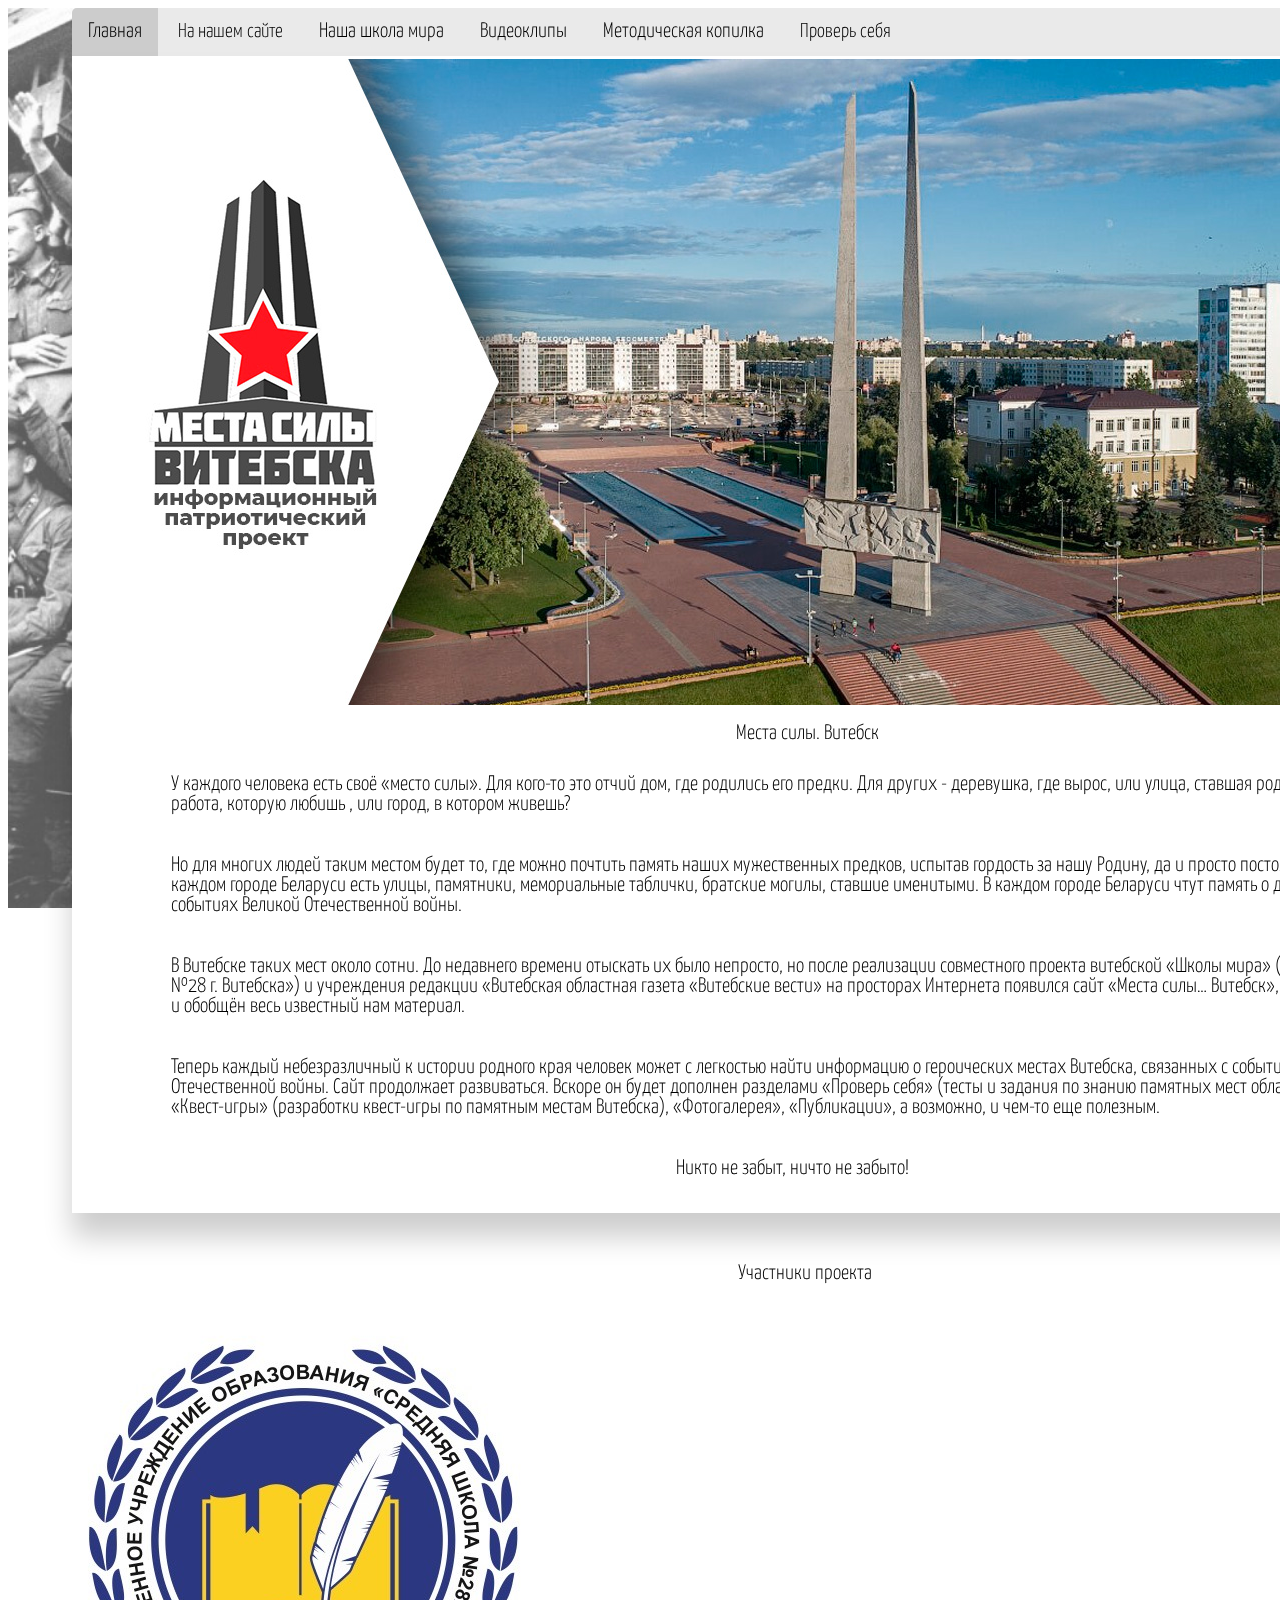
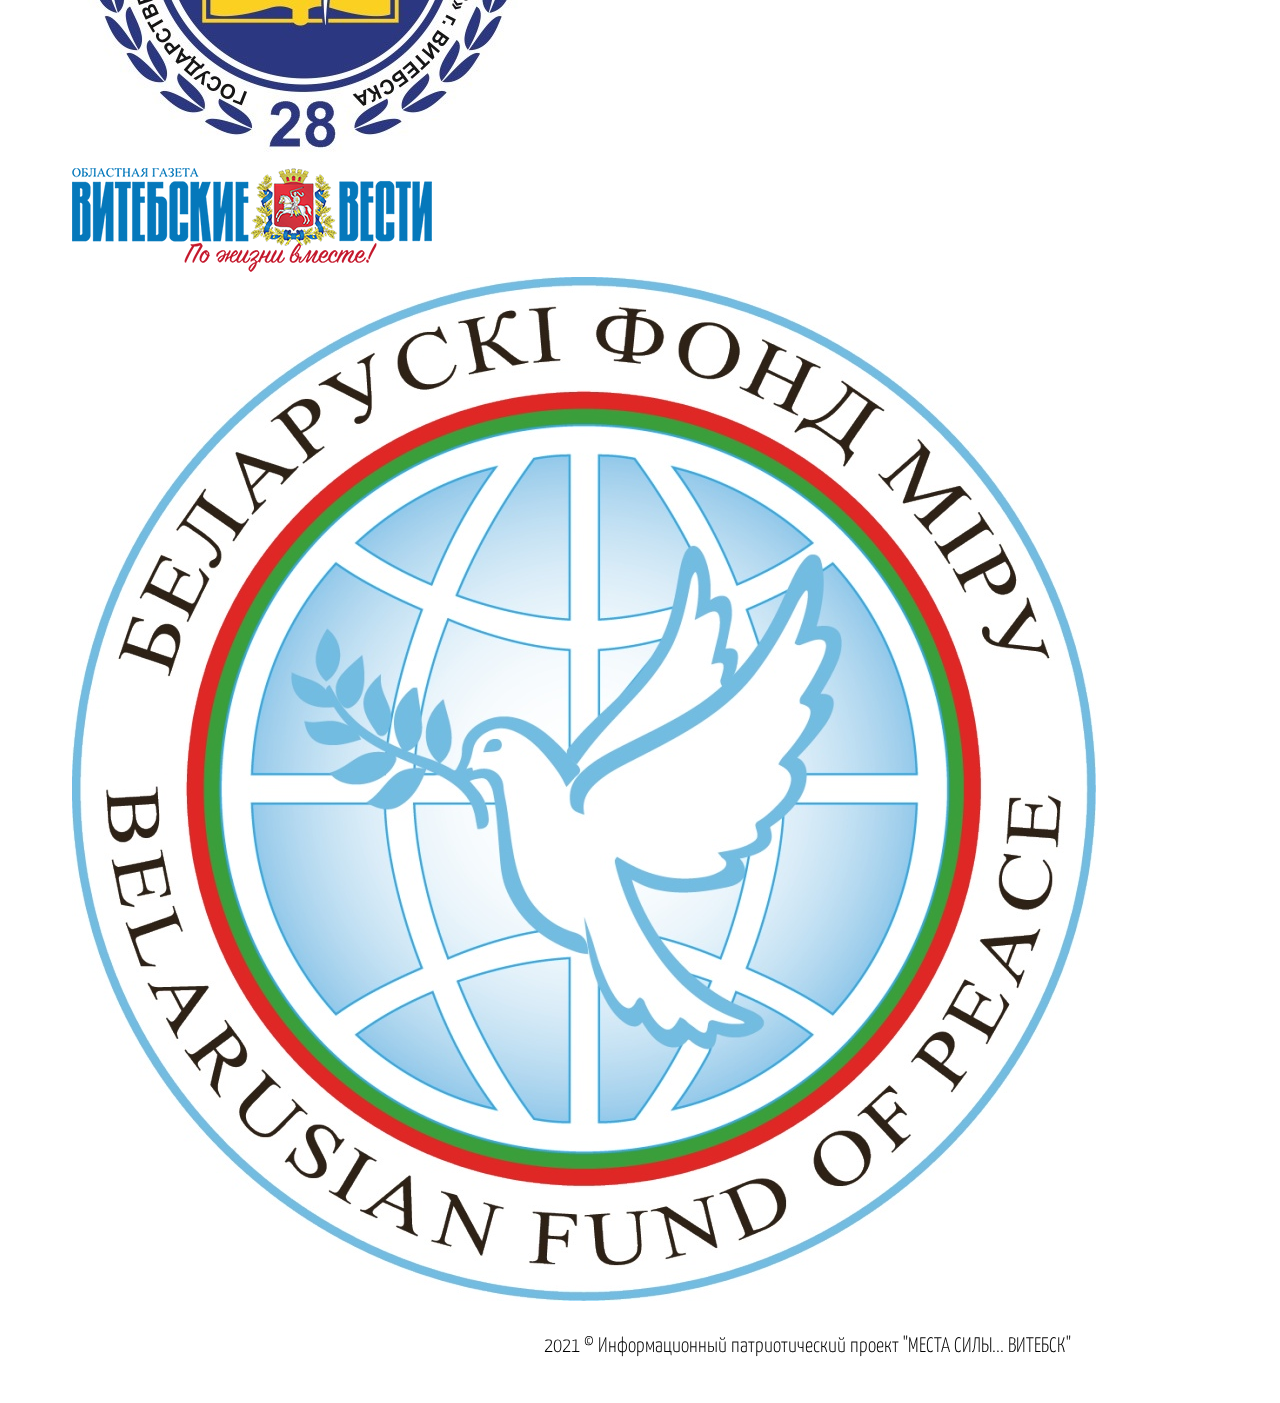
==== commit b2e595a7: "Update" ====
--- a/index.html
+++ b/index.html
@@ -12,7 +12,7 @@
     <title>Места силы Витебска - информационный патриотический проект</title>
     <link href="Styles/Style.css" rel="stylesheet">
     <link href="https://unpkg.com/aos@2.3.1/dist/aos.css" rel="stylesheet">
-    <link rel="shortcut icon" href="ico.ico" />
+    <link href="ico.ico" rel="shortcut icon"/>
 </head>
 <body>
 <div style="display: flex; justify-content: space-between; background-color: #f1f1f1; height: 100%;">
@@ -47,18 +47,14 @@
                 мира
             </button>
 
-            <div class="dropdown">
-                <button class="dropbtn" onclick="myFunctionThr();">Видеоматериалы</button>
-                <div class="dropdown-content" id="CheckVideoMaterial">
-                    <button class="tablinks" name="VideoClips" onclick="openTab(event, 'VideoClips')">
-                        Видеоклипы
-                    </button>
-                    <button class="tablinks" name="MetodicheskayaKopilka"
-                            onclick="openTab(event, 'MetodicheskayaKopilka')">
-                        Методическая копилка
-                    </button>
-                </div>
-            </div>
+            <button class="tablinks" name="VideoClips" onclick="openTab(event, 'VideoClips')">
+                Видеоклипы
+            </button>
+
+            <button class="tablinks" name="MetodicheskayaKopilka"
+                    onclick="openTab(event, 'MetodicheskayaKopilka')">
+                Методическая копилка
+            </button>
 
 
             <div class="dropdown">
@@ -115,40 +111,15 @@
                         </div>
                         <div class="col-sm-9 col-12 about-progect">
 
-                            <h1>Места силы… Витебск</h1>
-                            <p>У каждого человека есть свое «место силы». Для кого-то это родной дом, где родились
-                                его
-                                предки. Для других - деревушка, где вырос, или улица, ставшая родной. А может быть,
-                                это
-                                работа, которую любишь ,
-                                или город, в котором живешь?</p>
-                            <p>После Великой Отечественной войны появились особые «места силы». Именно там можно
-                                почтить
-                                память наших героических предков, испытать гордость за свою Родину, да и просто
-                                постоять в
-                                молчании. Речь идёт о значимых местах, связанных с событиями Великой Отечественной
-                                войны. В
-                                каждом городе Беларуси есть улицы, памятники, мемориальные знаки и таблички,
-                                братские
-                                могилы, которые можно назвать «местами силы».</p>
-                            <p>В Витебске таких мест около сотни . До недавнего времени отыскать их было непросто,
-                                но после
-                                реализации совместного проекта витебской «Школы мира» («ГУО «Средняя школа №28 г.
-                                Витебска»)
-                                и учреждения редакции «Витебская областная газета «Витебские вести» на просторах
-                                Интернета
-                                появился сайт «Места силы… Витебск», где систематизирован и обобщён весь известный
-                                нам
-                                материал.</p>
-                            <p>Теперь каждый небезразличный к истории родного края может с легкостью найти в
-                                Витебске «места
-                                силы» мужественного белорусского и советского народа. Сайт продолжает развиваться.
-                                Вскоре он
-                                будет дополнен разделами «Проверь себя» (тесты и задания по знанию памятных мест
-                                областного
-                                центра), «Квест-игры» (разработки квест-игры по памятным местам Витебска),
-                                «Фотогалерея»,
-                                «Публикации», а возможно, и чем-то еще полезным.</p>
+                            <h1>Места силы. Витебск</h1>
+                            <p>У каждого человека есть своё «место силы». Для кого-то это отчий дом, где родились его предки. Для других - деревушка, где вырос, или улица, ставшая родной. А может быть, это работа, которую любишь , или город, в котором живешь?</p>
+
+                            <p>Но для многих людей таким местом будет то, где можно почтить память наших мужественных предков, испытав гордость за нашу Родину, да и просто постоять в молчании. В каждом городе Беларуси есть улицы, памятники, мемориальные таблички, братские могилы, ставшие именитыми. В каждом городе Беларуси чтут память о доблестных героях и событиях Великой Отечественной войны.</p>
+
+                            <p>В Витебске таких мест около сотни. До недавнего времени отыскать их было непросто, но после реализации совместного проекта витебской «Школы мира» («ГУО «Средняя школа №28 г. Витебска») и учреждения редакции «Витебская областная газета «Витебские вести» на просторах Интернета появился сайт «Места силы… Витебск», где систематизирован и обобщён весь известный нам материал.</p>
+
+                            <p>Теперь каждый небезразличный к истории родного края человек может с легкостью найти информацию о героических местах Витебска, связанных с событиями Великой Отечественной войны. Сайт продолжает развиваться. Вскоре он будет дополнен разделами «Проверь себя» (тесты и задания по знанию памятных мест областного центра), «Квест-игры» (разработки квест-игры по памятным местам Витебска), «Фотогалерея», «Публикации», а возможно, и чем-то еще полезным.</p>
+
                             <h3>Никто не забыт, ничто не забыто!</h3>
                         </div>
 
@@ -291,8 +262,7 @@
                             <a class="aContent"
                                href="https://maps.tut.by/vitebsk/26-iyunya-ul/">
                                 <img alt=""
-                                     src="http://deti.vlib.by/images/stories/v-nazvaniyah-pamyat-zhivet/map-tutby.jpg"
-                                     style="width:11%">
+                                     src="material/Map.png">
                             </a>
                         </p>
                     </div>
@@ -349,12 +319,11 @@
                             переулок Стахановский<br>
                             <strong>Заканчивается:</strong>
                             2-й переулок Октябрьский<br>
-                            <strong>Открыть карту:</strong>
+                            <strong>Найти на карте:</strong>
                             <a class="aContent"
                                href="https://maps.tut.by/vitebsk/39-y-armii-ul/">
                                 <img alt=""
-                                     src="http://deti.vlib.by/images/stories/v-nazvaniyah-pamyat-zhivet/map-tutby.jpg"
-                                     style="width: 11%">
+                                     src="material/Map.png">
                             </a>
                         </p>
                     </div>
@@ -414,6 +383,12 @@
                             улица Генерала Ивановского<br>
                             <strong>Заканчивается:</strong>
                             улица Марка Фрадкина<br>
+                            <strong>Найти на карте:</strong>
+                            <a class="aContent"
+                               href="https://maps.tut.by/vitebsk/33-armii-ul/">
+                                <img alt=""
+                                     src="material/Map.png">
+                            </a>
                         </p>
                     </div>
                 </div>
@@ -501,8 +476,7 @@
                             <a class="aContent"
                                href="https://maps.tut.by/vitebsk/43-y-armii-ul/">
                                 <img alt=""
-                                     src="http://deti.vlib.by/images/stories/v-nazvaniyah-pamyat-zhivet/map-tutby.jpg"
-                                     style="width: 9%">
+                                     src="material/Map.png">
                             </a>
                         </p>
                     </div>
@@ -587,8 +561,7 @@
                             <a class="aContent"
                                href="https://maps.tut.by/vitebsk/bagramyana-ul/">
                                 <img alt=""
-                                     src="http://deti.vlib.by/images/stories/v-nazvaniyah-pamyat-zhivet/map-tutby.jpg"
-                                     style="width: 11%">
+                                     src="material/Map.png">
                             </a>
                         </p>
                     </div>
@@ -699,8 +672,7 @@
                             <a class="aContent"
                                href="https://maps.tut.by/vitebsk/?suggest=0&select_city=8746&street=%D0%BC%D0%BE%D1%81%D1%82+%D0%B1%D0%BB%D0%BE%D1%85%D0%B8%D0%BD%D0%B0&text=">
                                 <img alt=""
-                                     src="http://deti.vlib.by/images/stories/v-nazvaniyah-pamyat-zhivet/map-tutby.jpg"
-                                     style="width: 9%">
+                                     src="material/Map.png">
                             </a>
                         </p>
                     </div>
@@ -811,8 +783,7 @@
                             <a class="aContent"
                                href="https://maps.tut.by/vitebsk/?suggest=0&select_city=8746&street=%D0%BC%D0%BE%D1%81%D1%82+%D0%B1%D0%BB%D0%BE%D1%85%D0%B8%D0%BD%D0%B0&text=">
                                 <img alt=""
-                                     src="http://deti.vlib.by/images/stories/v-nazvaniyah-pamyat-zhivet/map-tutby.jpg"
-                                     style="width: 9%">
+                                     src="material/Map.png">
                             </a>
                         </p>
                     </div>
@@ -916,8 +887,7 @@
                             <a class="aContent"
                                href="https://maps.tut.by/vitebsk/bumagina-ul/">
                                 <img alt=""
-                                     src="http://deti.vlib.by/images/stories/v-nazvaniyah-pamyat-zhivet/map-tutby.jpg"
-                                     style="width: 9%">
+                                     src="material/Map.png">
                             </a>
                         </p>
                     </div>
@@ -1014,8 +984,7 @@
                             <a class="aContent"
                                href="https://maps.tut.by/vitebsk/vatutina-ul/">
                                 <img alt=""
-                                     src="http://deti.vlib.by/images/stories/v-nazvaniyah-pamyat-zhivet/map-tutby.jpg"
-                                     style="width: 9%">
+                                     src="material/Map.png">
                             </a>
                         </p>
                     </div>
@@ -1106,8 +1075,7 @@
                             <a class="aContent"
                                href="https://maps.tut.by/vitebsk/vinogradovoy-ul/">
                                 <img alt=""
-                                     src="http://deti.vlib.by/images/stories/v-nazvaniyah-pamyat-zhivet/map-tutby.jpg"
-                                     style="width: 9%">
+                                     src="material/Map.png">
                             </a>
                         </p>
                     </div>
@@ -1175,8 +1143,7 @@
                             <a class="aContent"
                                href="https://maps.tut.by/vitebsk/very-khoruzhey-ul/">
                                 <img alt=""
-                                     src="http://deti.vlib.by/images/stories/v-nazvaniyah-pamyat-zhivet/map-tutby.jpg"
-                                     style="width: 9%">
+                                     src="material/Map.png">
                             </a>
                         </p>
                     </div>
@@ -1266,8 +1233,7 @@
                             <a class="aContent"
                                href="https://maps.tut.by/vitebsk/gastello-ul/">
                                 <img alt=""
-                                     src="http://deti.vlib.by/images/stories/v-nazvaniyah-pamyat-zhivet/map-tutby.jpg"
-                                     style="width: 9%">
+                                     src="material/Map.png">
                             </a>
                         </p>
                     </div>
@@ -1415,8 +1381,7 @@
                             <a class="aContent"
                                href="https://maps.tut.by/vitebsk/generala-lyudnikova-prosp/">
                                 <img alt=""
-                                     src="http://deti.vlib.by/images/stories/v-nazvaniyah-pamyat-zhivet/map-tutby.jpg"
-                                     style="width: 9%">
+                                     src="material/Map.png">
                             </a>
                         </p>
                     </div>
@@ -1533,8 +1498,7 @@
                             <a class="aContent"
                                href="https://maps.tut.by/vitebsk/generala-lyudnikova-prosp/">
                                 <img alt=""
-                                     src="http://deti.vlib.by/images/stories/v-nazvaniyah-pamyat-zhivet/map-tutby.jpg"
-                                     style="width: 9%">
+                                     src="material/Map.png">
                             </a>
                         </p>
                     </div>
@@ -1627,8 +1591,7 @@
                             <a class="aContent"
                                href="https://maps.tut.by/vitebsk/zenkovoy-ul/">
                                 <img alt=""
-                                     src="http://deti.vlib.by/images/stories/v-nazvaniyah-pamyat-zhivet/map-tutby.jpg"
-                                     style="width: 9%">
+                                     src="material/Map.png">
                             </a>
                         </p>
                     </div>
@@ -1756,8 +1719,7 @@
                             <a class="aContent"
                                href="https://maps.tut.by/vitebsk/gorovca-ul/">
                                 <img alt=""
-                                     src="http://deti.vlib.by/images/stories/v-nazvaniyah-pamyat-zhivet/map-tutby.jpg"
-                                     style="width: 9%">
+                                     src="material/Map.png">
                             </a>
                         </p>
                     </div>
@@ -1850,8 +1812,7 @@
                             <a class="aContent"
                                href="https://maps.tut.by/vitebsk/generala-ivanovskogo-ul/">
                                 <img alt=""
-                                     src="http://deti.vlib.by/images/stories/v-nazvaniyah-pamyat-zhivet/map-tutby.jpg"
-                                     style="width: 9%">
+                                     src="material/Map.png">
                             </a>
                         </p>
                     </div>
@@ -1982,8 +1943,7 @@
                             <a class="aContent"
                                href="https://maps.tut.by/vitebsk/gromova-ul/">
                                 <img alt=""
-                                     src="http://deti.vlib.by/images/stories/v-nazvaniyah-pamyat-zhivet/map-tutby.jpg"
-                                     style="width: 9%">
+                                     src="material/Map.png">
                             </a>
                         </p>
                     </div>
@@ -2051,8 +2011,7 @@
                             <a class="aContent"
                                href="https://maps.tut.by/vitebsk/donukalova-ul/">
                                 <img alt=""
-                                     src="http://deti.vlib.by/images/stories/v-nazvaniyah-pamyat-zhivet/map-tutby.jpg"
-                                     style="width: 9%">
+                                     src="material/Map.png">
                             </a>
                         </p>
                     </div>
@@ -2139,8 +2098,7 @@
                             <a class="aContent"
                                href="https://maps.tut.by/vitebsk/donukalova-ul/">
                                 <img alt=""
-                                     src="http://deti.vlib.by/images/stories/v-nazvaniyah-pamyat-zhivet/map-tutby.jpg"
-                                     style="width: 9%">
+                                     src="material/Map.png">
                             </a>
                         </p>
                     </div>
@@ -2214,8 +2172,7 @@
                             <a class="aContent"
                                href="https://maps.tut.by/vitebsk/zhestkova-ul/">
                                 <img alt=""
-                                     src="http://deti.vlib.by/images/stories/v-nazvaniyah-pamyat-zhivet/map-tutby.jpg"
-                                     style="width: 9%">
+                                     src="material/Map.png">
                             </a>
                         </p>
                     </div>
@@ -2297,8 +2254,7 @@
                             <a class="aContent"
                                href="https://maps.tut.by/vitebsk/zaslonova-ul/">
                                 <img alt=""
-                                     src="http://deti.vlib.by/images/stories/v-nazvaniyah-pamyat-zhivet/map-tutby.jpg"
-                                     style="width: 9%">
+                                     src="material/Map.png">
                             </a>
                         </p>
                     </div>
@@ -2413,8 +2369,7 @@
                             <a class="aContent"
                                href="https://maps.tut.by/vitebsk/zenkovoy-ul/">
                                 <img alt=""
-                                     src="http://deti.vlib.by/images/stories/v-nazvaniyah-pamyat-zhivet/map-tutby.jpg"
-                                     style="width: 9%">
+                                     src="material/Map.png">
                             </a>
                         </p>
                     </div>
@@ -2514,8 +2469,7 @@
                             <a class="aContent"
                                href="https://maps.tut.by/vitebsk/knyazeva-ul/">
                                 <img alt=""
-                                     src="http://deti.vlib.by/images/stories/v-nazvaniyah-pamyat-zhivet/map-tutby.jpg"
-                                     style="width: 9%">
+                                     src="material/Map.png">
                             </a>
                         </p>
                     </div>
@@ -2600,8 +2554,7 @@
                             <a class="aContent"
                                href="https://maps.tut.by/vitebsk/kondrateva-ul/">
                                 <img alt=""
-                                     src="http://deti.vlib.by/images/stories/v-nazvaniyah-pamyat-zhivet/map-tutby.jpg"
-                                     style="width: 9%">
+                                     src="material/Map.png">
                             </a>
                         </p>
                     </div>
@@ -2682,8 +2635,7 @@
                             <a class="aContent"
                                href="https://maps.tut.by/vitebsk/kondrateva-ul/">
                                 <img alt=""
-                                     src="http://deti.vlib.by/images/stories/v-nazvaniyah-pamyat-zhivet/map-tutby.jpg"
-                                     style="width: 9%">
+                                     src="material/Map.png">
                             </a>
                         </p>
                     </div>
@@ -2782,8 +2734,7 @@
                             <a class="aContent"
                                href="https://maps.tut.by/vitebsk/krasnogo-partizana-ul/">
                                 <img alt=""
-                                     src="http://deti.vlib.by/images/stories/v-nazvaniyah-pamyat-zhivet/map-tutby.jpg"
-                                     style="width: 9%">
+                                     src="material/Map.png">
                             </a>
                         </p>
                     </div>
@@ -2901,8 +2852,7 @@
                             <a class="aContent"
                                href="https://maps.tut.by/vitebsk/leonova-ul/">
                                 <img alt=""
-                                     src="http://deti.vlib.by/images/stories/v-nazvaniyah-pamyat-zhivet/map-tutby.jpg"
-                                     style="width: 9%">
+                                     src="material/Map.png">
                             </a>
                         </p>
                     </div>
@@ -2979,8 +2929,7 @@
                             <a class="aContent"
                                href="https://maps.tut.by/vitebsk/maskaeva-ul/">
                                 <img alt=""
-                                     src="http://deti.vlib.by/images/stories/v-nazvaniyah-pamyat-zhivet/map-tutby.jpg"
-                                     style="width: 9%">
+                                     src="material/Map.png">
                             </a>
                         </p>
                     </div>
@@ -3068,8 +3017,7 @@
                             <a class="aContent"
                                href="https://maps.tut.by/vitebsk/myasoedova-ul/">
                                 <img alt=""
-                                     src="http://deti.vlib.by/images/stories/v-nazvaniyah-pamyat-zhivet/map-tutby.jpg"
-                                     style="width: 9%">
+                                     src="material/Map.png">
                             </a>
                         </p>
                     </div>
@@ -3167,8 +3115,7 @@
                             <a class="aContent"
                                href="https://maps.tut.by/vitebsk/?suggest=0&select_city=8746&street=%D0%BF%D0%BB%D0%BE%D1%89%D0%B0%D0%B4%D1%8C+%D0%BF%D0%BE%D0%B1%D0%B5%D0%B4%D1%8B&text=">
                                 <img alt=""
-                                     src="http://deti.vlib.by/images/stories/v-nazvaniyah-pamyat-zhivet/map-tutby.jpg"
-                                     style="width: 9%">
+                                     src="material/Map.png">
                             </a>
                         </p>
                     </div>
@@ -3288,8 +3235,7 @@
                             <a class="aContent"
                                href="https://maps.tut.by/vitebsk/pobedy-prosp/">
                                 <img alt=""
-                                     src="http://deti.vlib.by/images/stories/v-nazvaniyah-pamyat-zhivet/map-tutby.jpg"
-                                     style="width: 9%">
+                                     src="material/Map.png">
                             </a>
                         </p>
                     </div>
@@ -3352,8 +3298,7 @@
                             <a class="aContent"
                                href="https://maps.tut.by/vitebsk/portnovoy-ul/">
                                 <img alt=""
-                                     src="http://deti.vlib.by/images/stories/v-nazvaniyah-pamyat-zhivet/map-tutby.jpg"
-                                     style="width: 9%">
+                                     src="material/Map.png">
                             </a>
                         </p>
                     </div>
@@ -3446,8 +3391,7 @@
                             <a class="aContent"
                                href="https://maps.tut.by/vitebsk/svechkinykh-ul/">
                                 <img alt=""
-                                     src="http://deti.vlib.by/images/stories/v-nazvaniyah-pamyat-zhivet/map-tutby.jpg"
-                                     style="width: 9%">
+                                     src="material/Map.png">
                             </a>
                         </p>
                     </div>
@@ -3559,8 +3503,7 @@
                             <a class="aContent"
                                href="https://maps.tut.by/vitebsk/smetanina-ul/">
                                 <img alt=""
-                                     src="http://deti.vlib.by/images/stories/v-nazvaniyah-pamyat-zhivet/map-tutby.jpg"
-                                     style="width: 9%">
+                                     src="material/Map.png">
                             </a>
                         </p>
                     </div>
@@ -3665,8 +3608,7 @@
                             <a class="aContent"
                                href="https://maps.tut.by/vitebsk/svidinskogo-ul/">
                                 <img alt=""
-                                     src="http://deti.vlib.by/images/stories/v-nazvaniyah-pamyat-zhivet/map-tutby.jpg"
-                                     style="width: 9%">
+                                     src="material/Map.png">
                             </a>
                         </p>
                     </div>
@@ -3753,8 +3695,7 @@
                             <a class="aContent"
                                href="https://maps.tut.by/vitebsk/sofi-pankovoy-ul/">
                                 <img alt=""
-                                     src="http://deti.vlib.by/images/stories/v-nazvaniyah-pamyat-zhivet/map-tutby.jpg"
-                                     style="width: 9%">
+                                     src="material/Map.png">
                             </a>
                         </p>
                     </div>
@@ -3847,8 +3788,7 @@
                             <a class="aContent"
                                href="https://maps.tut.by/vitebsk/sivakova-ul/">
                                 <img alt=""
-                                     src="http://deti.vlib.by/images/stories/v-nazvaniyah-pamyat-zhivet/map-tutby.jpg"
-                                     style="width: 9%">
+                                     src="material/Map.png">
                             </a>
                         </p>
                     </div>
@@ -3936,8 +3876,7 @@
                             <a class="aContent"
                                href="https://maps.tut.by/vitebsk/stepanenko-ul/">
                                 <img alt=""
-                                     src="http://deti.vlib.by/images/stories/v-nazvaniyah-pamyat-zhivet/map-tutby.jpg"
-                                     style="width: 9%">
+                                     src="material/Map.png">
                             </a>
                         </p>
                     </div>
@@ -4007,8 +3946,7 @@
                             <a class="aContent"
                                href="https://maps.tut.by/vitebsk/1-ulica-silnickogo/">
                                 <img alt=""
-                                     src="http://deti.vlib.by/images/stories/v-nazvaniyah-pamyat-zhivet/map-tutby.jpg"
-                                     style="width: 9%">
+                                     src="material/Map.png">
                             </a>
                         </p>
                     </div>
@@ -4100,8 +4038,7 @@
                             <a class="aContent"
                                href="https://maps.tut.by/vitebsk/supruna-ul/">
                                 <img alt=""
-                                     src="http://deti.vlib.by/images/stories/v-nazvaniyah-pamyat-zhivet/map-tutby.jpg"
-                                     style="width: 9%">
+                                     src="material/Map.png">
                             </a>
                         </p>
                     </div>
@@ -4172,8 +4109,7 @@
                             <a class="aContent"
                                href="https://maps.tut.by/vitebsk/very-khoruzhey-ul/">
                                 <img alt=""
-                                     src="http://deti.vlib.by/images/stories/v-nazvaniyah-pamyat-zhivet/map-tutby.jpg"
-                                     style="width: 9%">
+                                     src="material/Map.png">
                             </a>
                         </p>
                     </div>
@@ -4267,8 +4203,7 @@
                             <a class="aContent"
                                href="https://maps.tut.by/vitebsk/chernyakhovskogo-prosp/">
                                 <img alt=""
-                                     src="http://deti.vlib.by/images/stories/v-nazvaniyah-pamyat-zhivet/map-tutby.jpg"
-                                     style="width: 9%">
+                                     src="material/Map.png">
                             </a>
                         </p>
                     </div>
@@ -4368,8 +4303,7 @@
                             <a class="aContent"
                                href="https://maps.tut.by/vitebsk/shmyreva-ul/">
                                 <img alt=""
-                                     src="http://deti.vlib.by/images/stories/v-nazvaniyah-pamyat-zhivet/map-tutby.jpg"
-                                     style="width: 9%">
+                                     src="material/Map.png">
                             </a>
                         </p>
                     </div>
@@ -4473,8 +4407,7 @@
                             <a class="aContent"
                                href="https://maps.tut.by/vitebsk/shradera-ul/">
                                 <img alt=""
-                                     src="http://deti.vlib.by/images/stories/v-nazvaniyah-pamyat-zhivet/map-tutby.jpg"
-                                     style="width: 9%">
+                                     src="material/Map.png">
                             </a>
                         </p>
                     </div>
@@ -4543,8 +4476,7 @@
                             <a class="aContent"
                                href="https://maps.tut.by/vitebsk/yanushkovskogo-ul/">
                                 <img alt=""
-                                     src="http://deti.vlib.by/images/stories/v-nazvaniyah-pamyat-zhivet/map-tutby.jpg"
-                                     style="width: 9%">
+                                     src="material/Map.png">
                             </a>
                         </p>
                     </div>
@@ -4657,8 +4589,7 @@
                             <a class="aContent"
                                href="https://maps.tut.by/minsk/nikiforova-ul/">
                                 <img alt=""
-                                     src="http://deti.vlib.by/images/stories/v-nazvaniyah-pamyat-zhivet/map-tutby.jpg"
-                                     style="width: 9%">
+                                     src="material/Map.png">
                             </a>
                         </p>
                     </div>
@@ -4736,8 +4667,7 @@
                             <a class="aContent"
                                href="https://maps.tut.by/minsk/nikiforova-ul/">
                                 <img alt=""
-                                     src="http://deti.vlib.by/images/stories/v-nazvaniyah-pamyat-zhivet/map-tutby.jpg"
-                                     style="width: 9%">
+                                     src="material/Map.png">
                             </a>
                         </p>
                     </div>
@@ -6992,12 +6922,6 @@
                     <p><strong>Местоположение:</strong><br>
                         Расположена по адресу: г. Витебск, ул. 7-я Куйбышева, 12 (у частного дома).<br>
                     </p>
-                 <div class="image__wrapper">
-                    <img alt="" class="minimized"
-                         src="Styles/photosMemorial/50%20Явочная%20квартира%20подпольщиков%20(Куйбашева)1.jpg"
-                         style="width: 50%;
-    margin-left: 10%;">
-                 </div>
                         <p>
                             <span style="margin-left: 3%">Установлена</span> в 1959 г.<br>
 
@@ -9672,39 +9596,30 @@
         <div class="tabcontent" id="QuestGames">
             <h3 style="margin-top: 1%; opacity: 80%; background-color: #eaeaea; border: 2px solid #dbdbdb; padding: 0.5%">
                 Квест-игры</h3>
-            <h4>Викторина «Памятные места Витебска, связанные с военными событиями».</h4>
-            <div>
-                <div>
-                    <div class="image__wrapper">
-                        <img alt="" class="minimized" src="sectionCheckYourself/Screenshots/Vektorina%20Pamyatnie%20mesta%20Vitebska.png"
-                             style="width: 50%;
-    margin-left: 10%;">
-                    </div>
-                </div>
-                <div>
-                <p><a class="btn btn-primary" href="sectionCheckYourself/ВикторинаПо%20местам%20ВОВ%20в%20Витебске.docx"
-                      role="button">Скачать с сайта</a></p>
-                </div>
-            </div>
 
             <h4>Квест-игра. По следам Веры Хоружей</h4>
             <div>
                 <div class="questGamesImage__Wrapper">
                     <div class="image__wrapper">
-                        <img alt="" class="minimized" src="sectionCheckYourself/Screenshots/VeraXoruzh/PoMestamVeriyXoruzhey1.png">
+                        <img alt="" class="minimized"
+                             src="sectionCheckYourself/Screenshots/VeraXoruzh/PoMestamVeriyXoruzhey1.png">
                     </div>
                     <div class="image__wrapper">
-                        <img alt="" class="minimized" src="sectionCheckYourself/Screenshots/VeraXoruzh/PoMestamVeriyXoruzhey2.png">
+                        <img alt="" class="minimized"
+                             src="sectionCheckYourself/Screenshots/VeraXoruzh/PoMestamVeriyXoruzhey2.png">
                     </div>
                     <div class="image__wrapper">
-                        <img alt="" class="minimized" src="sectionCheckYourself/Screenshots/VeraXoruzh/PoMestamVeriyXoruzhey3.png">
+                        <img alt="" class="minimized"
+                             src="sectionCheckYourself/Screenshots/VeraXoruzh/PoMestamVeriyXoruzhey3.png">
                     </div>
                     <div class="image__wrapper">
-                        <img alt="" class="minimized" src="sectionCheckYourself/Screenshots/VeraXoruzh/PoMestamVeriyXoruzhey4.png">
+                        <img alt="" class="minimized"
+                             src="sectionCheckYourself/Screenshots/VeraXoruzh/PoMestamVeriyXoruzhey4.png">
                     </div>
                 </div>
                 <div>
-                    <p><a class="btn btn-primary" href="sectionCheckYourself/РазделКвест-игры/Квест-игра.%20По%20следам%20Веры%20Хоружей"
+                    <p><a class="btn btn-primary"
+                          href="sectionCheckYourself/РазделКвест-игры/Квест-игра.%20По%20следам%20Веры%20Хоружей"
                           role="button">Скачать с сайта</a></p>
                 </div>
             </div>
@@ -9713,20 +9628,25 @@
             <div>
                 <div class="questGamesImage__Wrapper">
                     <div class="image__wrapper">
-                        <img alt="" class="minimized" src="sectionCheckYourself/Screenshots/variant1/1PoSledamBerezkinoy1.png">
+                        <img alt="" class="minimized"
+                             src="sectionCheckYourself/Screenshots/variant1/1PoSledamBerezkinoy1.png">
                     </div>
                     <div class="image__wrapper">
-                        <img alt="" class="minimized" src="sectionCheckYourself/Screenshots/variant1/1PoSledamBerezkinoy2.png">
+                        <img alt="" class="minimized"
+                             src="sectionCheckYourself/Screenshots/variant1/1PoSledamBerezkinoy2.png">
                     </div>
                     <div class="image__wrapper">
-                        <img alt="" class="minimized" src="sectionCheckYourself/Screenshots/variant1/1PoSledamBerezkinoy3.png">
+                        <img alt="" class="minimized"
+                             src="sectionCheckYourself/Screenshots/variant1/1PoSledamBerezkinoy3.png">
                     </div>
                     <div class="image__wrapper">
-                        <img alt="" class="minimized" src="sectionCheckYourself/Screenshots/variant1/1PoSledamBerezkinoy4.png">
+                        <img alt="" class="minimized"
+                             src="sectionCheckYourself/Screenshots/variant1/1PoSledamBerezkinoy4.png">
                     </div>
                 </div>
                 <div>
-                    <p><a class="btn btn-primary" href="sectionCheckYourself/РазделКвест-игры/Квест-игра.%20По%20следам%20Лидии%20Березкиной/КвестБерезкинаВариант1.docx"
+                    <p><a class="btn btn-primary"
+                          href="sectionCheckYourself/РазделКвест-игры/Квест-игра.%20По%20следам%20Лидии%20Березкиной/КвестБерезкинаВариант1.docx"
                           role="button">Скачать с сайта</a></p>
                 </div>
             </div>
@@ -9735,23 +9655,29 @@
             <div>
                 <div class="questGamesImage__Wrapper">
                     <div class="image__wrapper">
-                        <img alt="" class="minimized" src="sectionCheckYourself/Screenshots/variant2/2PoSledamBerezkinoy1.png">
+                        <img alt="" class="minimized"
+                             src="sectionCheckYourself/Screenshots/variant2/2PoSledamBerezkinoy1.png">
                     </div>
                     <div class="image__wrapper">
-                        <img alt="" class="minimized" src="sectionCheckYourself/Screenshots/variant2/2PoSledamBerezkinoy2.png">
+                        <img alt="" class="minimized"
+                             src="sectionCheckYourself/Screenshots/variant2/2PoSledamBerezkinoy2.png">
                     </div>
                     <div class="image__wrapper">
-                        <img alt="" class="minimized" src="sectionCheckYourself/Screenshots/variant2/2PoSledamBerezkinoy3.png">
+                        <img alt="" class="minimized"
+                             src="sectionCheckYourself/Screenshots/variant2/2PoSledamBerezkinoy3.png">
                     </div>
                     <div class="image__wrapper">
-                        <img alt="" class="minimized" src="sectionCheckYourself/Screenshots/variant2/2PoSledamBerezkinoy4.png">
+                        <img alt="" class="minimized"
+                             src="sectionCheckYourself/Screenshots/variant2/2PoSledamBerezkinoy4.png">
                     </div>
                     <div class="image__wrapper">
-                        <img alt="" class="minimized" src="sectionCheckYourself/Screenshots/variant2/2PoSledamBerezkinoy5.png">
+                        <img alt="" class="minimized"
+                             src="sectionCheckYourself/Screenshots/variant2/2PoSledamBerezkinoy5.png">
                     </div>
                 </div>
                 <div>
-                    <p><a class="btn btn-primary" href="sectionCheckYourself/РазделКвест-игры/Квест-игра.%20По%20следам%20Лидии%20Березкиной/КвестБерезкинаВариант2.docx"
+                    <p><a class="btn btn-primary"
+                          href="sectionCheckYourself/РазделКвест-игры/Квест-игра.%20По%20следам%20Лидии%20Березкиной/КвестБерезкинаВариант2.docx"
                           role="button">Скачать с сайта</a></p>
                 </div>
 
@@ -9759,20 +9685,25 @@
                 <div>
                     <div class="questGamesImage__Wrapper">
                         <div class="image__wrapper">
-                            <img alt="" class="minimized" src="sectionCheckYourself/Screenshots/variant3/3PoSledamBerezkinoy1.png">
+                            <img alt="" class="minimized"
+                                 src="sectionCheckYourself/Screenshots/variant3/3PoSledamBerezkinoy1.png">
                         </div>
                         <div class="image__wrapper">
-                            <img alt="" class="minimized" src="sectionCheckYourself/Screenshots/variant3/3PoSledamBerezkinoy2.png">
+                            <img alt="" class="minimized"
+                                 src="sectionCheckYourself/Screenshots/variant3/3PoSledamBerezkinoy2.png">
                         </div>
                         <div class="image__wrapper">
-                            <img alt="" class="minimized" src="sectionCheckYourself/Screenshots/variant3/3PoSledamBerezkinoy3.png">
+                            <img alt="" class="minimized"
+                                 src="sectionCheckYourself/Screenshots/variant3/3PoSledamBerezkinoy3.png">
                         </div>
                         <div class="image__wrapper">
-                            <img alt="" class="minimized" src="sectionCheckYourself/Screenshots/variant3/3PoSledamBerezkinoy4.png">
+                            <img alt="" class="minimized"
+                                 src="sectionCheckYourself/Screenshots/variant3/3PoSledamBerezkinoy4.png">
                         </div>
                     </div>
                     <div>
-                        <p><a class="btn btn-primary" href="sectionCheckYourself/РазделКвест-игры/Квест-игра.%20По%20следам%20Лидии%20Березкиной/КвестБерезкинаВариант3.docx"
+                        <p><a class="btn btn-primary"
+                              href="sectionCheckYourself/РазделКвест-игры/Квест-игра.%20По%20следам%20Лидии%20Березкиной/КвестБерезкинаВариант3.docx"
                               role="button">Скачать с сайта</a></p>
                     </div>
                 </div>
@@ -9781,26 +9712,33 @@
                 <div>
                     <div class="questGamesImage__Wrapper">
                         <div class="image__wrapper">
-                            <img alt="" class="minimized" src="sectionCheckYourself/Screenshots/variant4/4PoSledamBerezkinoy1.png">
+                            <img alt="" class="minimized"
+                                 src="sectionCheckYourself/Screenshots/variant4/4PoSledamBerezkinoy1.png">
                         </div>
                         <div class="image__wrapper">
-                            <img alt="" class="minimized" src="sectionCheckYourself/Screenshots/variant4/4PoSledamBerezkinoy2.png">
+                            <img alt="" class="minimized"
+                                 src="sectionCheckYourself/Screenshots/variant4/4PoSledamBerezkinoy2.png">
                         </div>
                         <div class="image__wrapper">
-                            <img alt="" class="minimized" src="sectionCheckYourself/Screenshots/variant4/4PoSledamBerezkinoy3.png">
+                            <img alt="" class="minimized"
+                                 src="sectionCheckYourself/Screenshots/variant4/4PoSledamBerezkinoy3.png">
                         </div>
                         <div class="image__wrapper">
-                            <img alt="" class="minimized" src="sectionCheckYourself/Screenshots/variant4/4PoSledamBerezkinoy4.png">
+                            <img alt="" class="minimized"
+                                 src="sectionCheckYourself/Screenshots/variant4/4PoSledamBerezkinoy4.png">
                         </div>
                         <div class="image__wrapper">
-                            <img alt="" class="minimized" src="sectionCheckYourself/Screenshots/variant4/4PoSledamBerezkinoy5.png">
+                            <img alt="" class="minimized"
+                                 src="sectionCheckYourself/Screenshots/variant4/4PoSledamBerezkinoy5.png">
                         </div>
                         <div class="image__wrapper">
-                            <img alt="" class="minimized" src="sectionCheckYourself/Screenshots/variant4/4PoSledamBerezkinoy6.png">
+                            <img alt="" class="minimized"
+                                 src="sectionCheckYourself/Screenshots/variant4/4PoSledamBerezkinoy6.png">
                         </div>
                     </div>
                     <div>
-                        <p><a class="btn btn-primary" href="sectionCheckYourself/РазделКвест-игры/Квест-игра.%20По%20следам%20Лидии%20Березкиной/КвестБерезкинаВариант4.docx"
+                        <p><a class="btn btn-primary"
+                              href="sectionCheckYourself/РазделКвест-игры/Квест-игра.%20По%20следам%20Лидии%20Березкиной/КвестБерезкинаВариант4.docx"
                               role="button">Скачать с сайта</a></p>
                     </div>
                 </div>
@@ -9863,6 +9801,25 @@
         <div class="tabcontent" id="MetodicheskayaKopilka">
             <h3 style="margin-top: 1%; opacity: 80%; background-color: #eaeaea; border: 2px solid #dbdbdb; padding: 0.5%">
                 Видеоматериалы</h3>
+            <h4>Викторина «Памятные места Витебска, связанные с военными событиями».</h4>
+            <div>
+                <div>
+                    <div class="image__wrapper">
+                        <img alt="" class="minimized"
+                             src="sectionCheckYourself/Screenshots/Vektorina%20Pamyatnie%20mesta%20Vitebska.png"
+                             style="width: 50%;
+    margin-left: 10%;">
+                    </div>
+                </div>
+                <div>
+                    <p><a class="btn btn-primary"
+                          href="sectionCheckYourself/ВикторинаПо%20местам%20ВОВ%20в%20Витебске.docx"
+                          role="button">Скачать с сайта</a></p>
+                </div>
+            </div>
+
+            <h3>Витебск военных лет: кинохроника</h3>
+
             <div style="display: flex; justify-content: space-around">
                 <div>
                     <iframe allow="accelerometer; autoplay; clipboard-write; encrypted-media; gyroscope; picture-in-picture"
@@ -9887,20 +9844,14 @@
                 <div>
                     <h3 style="margin-top: 1%; opacity: 80%; background-color: #eaeaea; border: 2px solid #dbdbdb; padding: 0.5%">
                         Места силы. Витебск - улицы</h3>
-                    <p><span style="margin-left: 3%">Великая</span> Отечественная война прокатилась через Витебск
-                        сначала с
-                        запада
-                        на восток, потом с востока на запад. А Улица Князева
-                        в промежутке – четыре года оккупации. Город сражался. Память о героях войны живёт в
-                        названиях улиц и
-                        городских объектов, названных в их честь. Среди них – герои Великой Отечественной: генералы
-                        и
-                        рядовые,
-                        летчики и пехотинцы, юноши и девушки… <br>
-                        <span style="margin-left: 3%">В</span> данном разделе вы найдете перечень наименований улиц,
-                        переулков и
-                        площадей с указанием их расположения, а
-                        также исторические сведения о происхождении их названий.</p>
+                    <p><span style="margin-left: 3%">Великая</span> Отечественная война прокатилась через Витебск сначала с запада
+                        на восток, потом с востока на запад. Город сражался. Память о героях войны живёт в
+                        названиях улиц и городских объектов, названных в их честь. Среди них – герои Великой
+                        Отечественной: генералы и рядовые, летчики и пехотинцы, юноши и девушки… <br>
+                        <span style="margin-left: 3%">Изучив</span> данный раздел,
+                        вы не только узнаете об улицах, переулках и площадях, чьи названия связаны с событиями войны,
+                        но и сможете ознакомится с историческими справками о происхождении этих названий. <br>
+                    </p>
                 </div>
             </div>
             <div style="animation: tab-click 400ms forwards;">
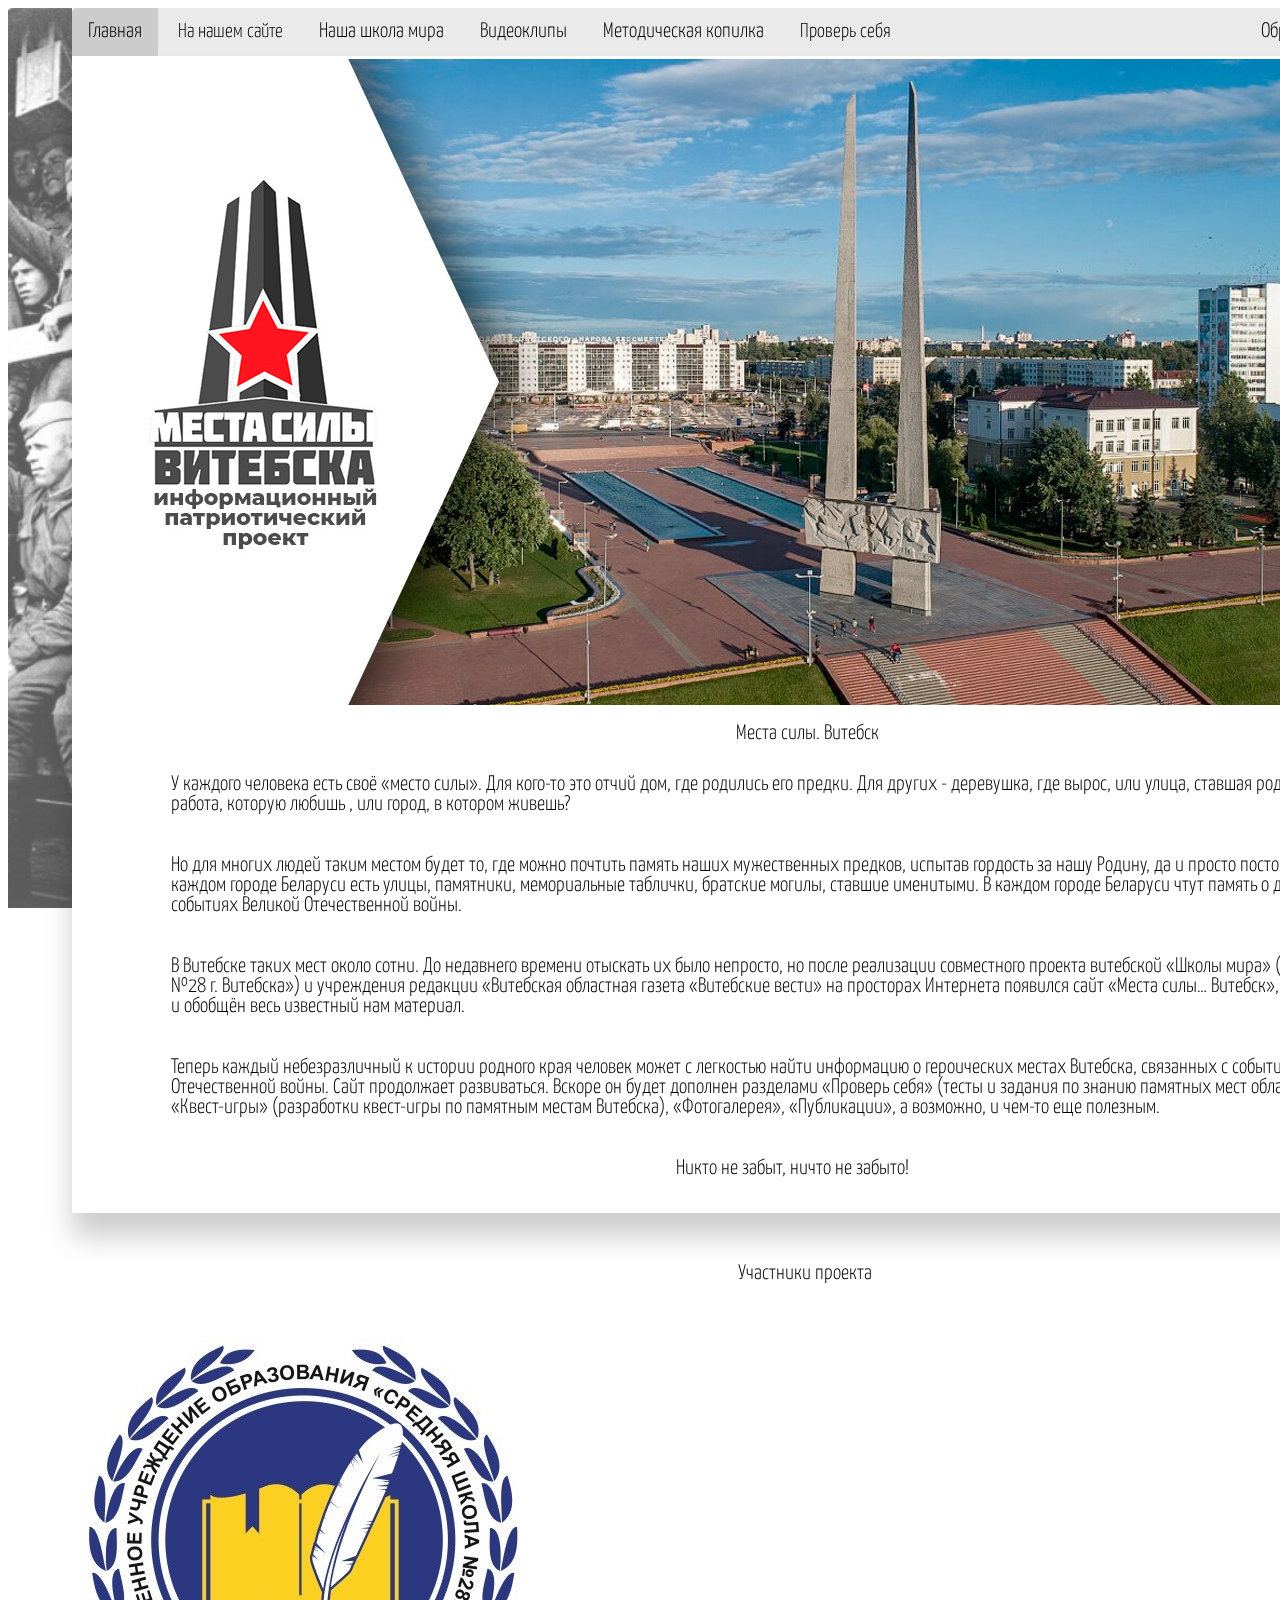
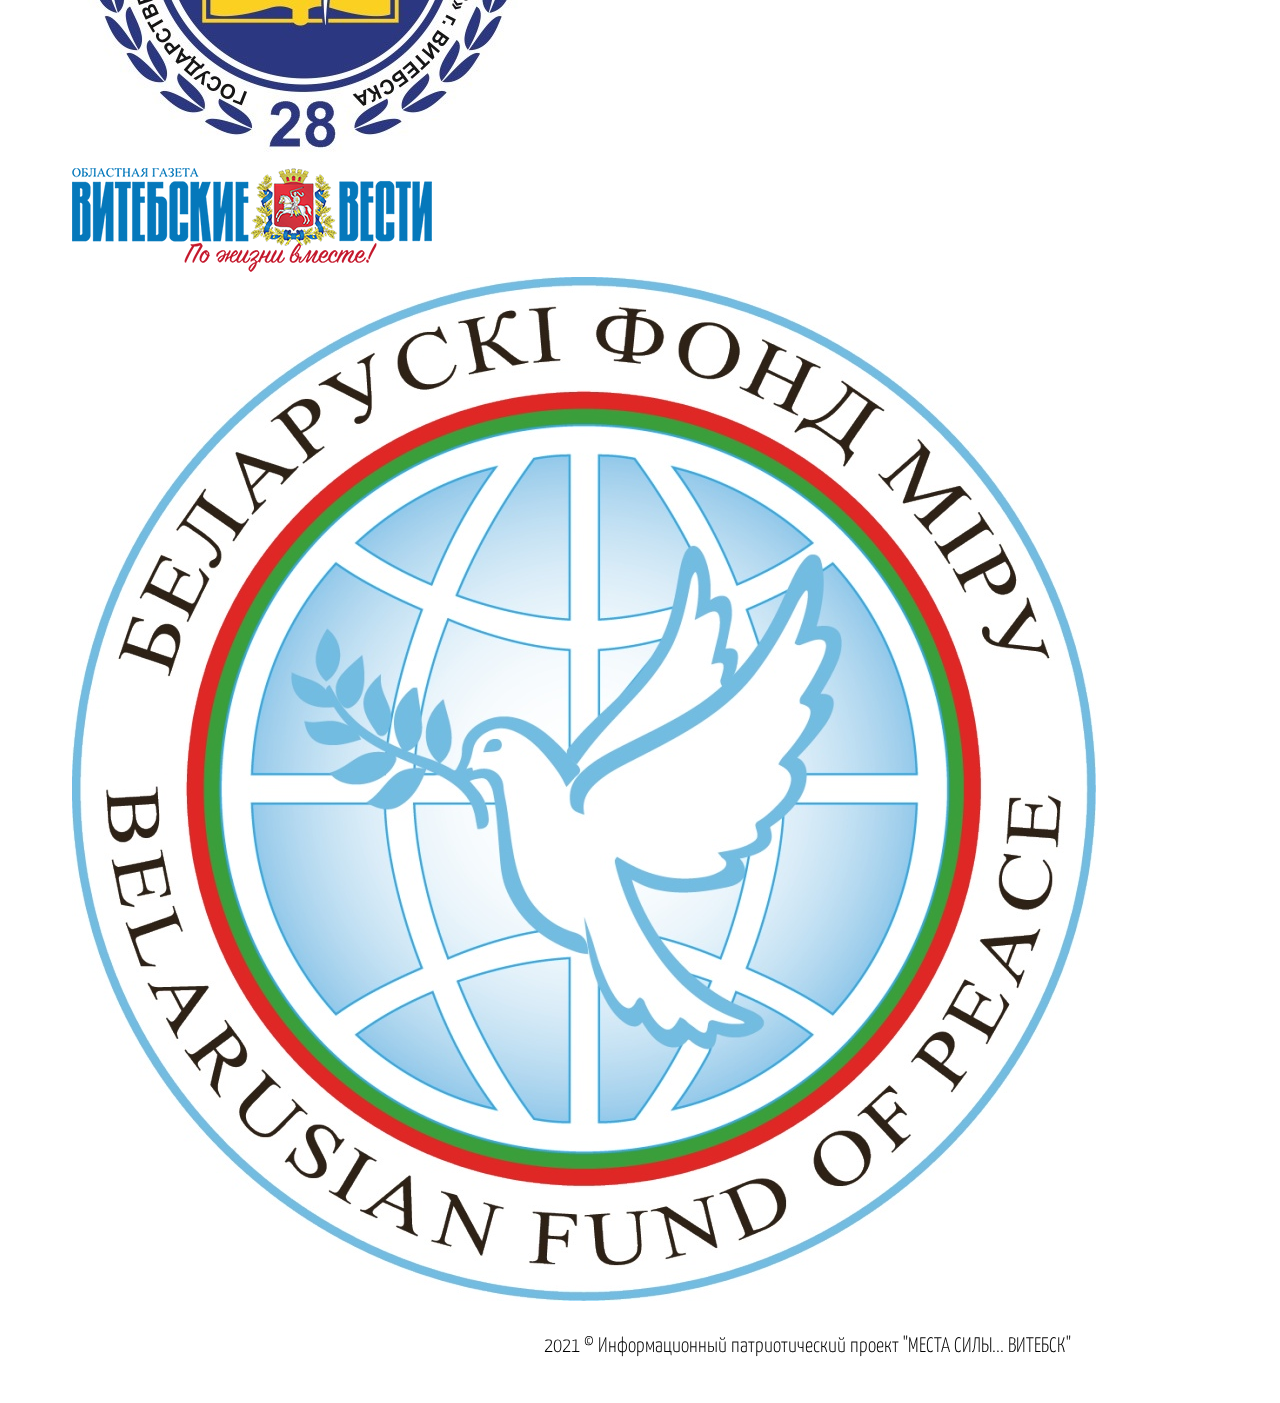
==== commit 2c612ac0: "Release" ====
--- a/index.html
+++ b/index.html
@@ -1,7 +1,3 @@
-<?php
-require_once "request.php";
-?>
-
 <!doctype html>
 <html lang="ru" xmlns="http://www.w3.org/1999/html">
 <head>
@@ -62,7 +58,7 @@
                 <div class="dropdown-content" id="checkYourSelfDropdown">
                     <div>
                         <a href="https://docs.google.com/forms/d/e/1FAIpQLSc2QaajaD1pLDgRqDuPWZvMu6U8XCEhxwFFdbS2Y1Xjk_5z8w/viewform"
-                           id="alert1">
+                           id="alert1" target="_blank">
                             <button class="tablinks" name="TestMonument">
                                 Тест по памятникам
                             </button>
@@ -70,7 +66,7 @@
                     </div>
                     <div>
                         <a href="https://docs.google.com/forms/d/e/1FAIpQLSdbZIdhsJiHxTfcw8guMumtDiYfA8e6jkHGtDkTtfVNuzvP1g/viewform"
-                           id="alert2">
+                           id="alert2" target="_blank">
                             <button class="tablinks" name="TestStreet">
                                 <label style="opacity: 0;">13</label>Тест по улицам <label
                                     style="opacity: 0;">13</label>
@@ -79,7 +75,7 @@
                     </div>
                     <div>
                         <a href="https://docs.google.com/forms/d/e/1FAIpQLSc3u3z7_sWpLcJKvth1uaLCjyEX2hX7Q7n1AyuF1V8hzrlCAA/viewform"
-                           id="alert">
+                           id="alert" target="_blank">
                             <button class="tablinks" name="TestSchool">
                                 <label style="opacity: 0;">12</label>Тест по школам <label
                                     style="opacity: 0;">12</label>
@@ -92,10 +88,13 @@
                     </button>
                 </div>
             </div>
-
-            <button class="tablinks" name="AboutProject" onclick="openTab(event, 'AboutProject')"
-                    style="float: right;">Команда проекта
-            </button>
+            <div style="float: right">
+                <button class="tablinks" name="FeedBack" onclick="openTab(event, 'FeedBack')">Обратная связь
+                </button>
+
+                <button class="tablinks" name="AboutProject" onclick="openTab(event, 'AboutProject')">Команда проекта
+                </button>
+            </div>
         </div>
 
         <!-- Tab content -->
@@ -112,13 +111,28 @@
                         <div class="col-sm-9 col-12 about-progect">
 
                             <h1>Места силы. Витебск</h1>
-                            <p>У каждого человека есть своё «место силы». Для кого-то это отчий дом, где родились его предки. Для других - деревушка, где вырос, или улица, ставшая родной. А может быть, это работа, которую любишь , или город, в котором живешь?</p>
-
-                            <p>Но для многих людей таким местом будет то, где можно почтить память наших мужественных предков, испытав гордость за нашу Родину, да и просто постоять в молчании. В каждом городе Беларуси есть улицы, памятники, мемориальные таблички, братские могилы, ставшие именитыми. В каждом городе Беларуси чтут память о доблестных героях и событиях Великой Отечественной войны.</p>
-
-                            <p>В Витебске таких мест около сотни. До недавнего времени отыскать их было непросто, но после реализации совместного проекта витебской «Школы мира» («ГУО «Средняя школа №28 г. Витебска») и учреждения редакции «Витебская областная газета «Витебские вести» на просторах Интернета появился сайт «Места силы… Витебск», где систематизирован и обобщён весь известный нам материал.</p>
-
-                            <p>Теперь каждый небезразличный к истории родного края человек может с легкостью найти информацию о героических местах Витебска, связанных с событиями Великой Отечественной войны. Сайт продолжает развиваться. Вскоре он будет дополнен разделами «Проверь себя» (тесты и задания по знанию памятных мест областного центра), «Квест-игры» (разработки квест-игры по памятным местам Витебска), «Фотогалерея», «Публикации», а возможно, и чем-то еще полезным.</p>
+                            <p>У каждого человека есть своё «место силы». Для кого-то это отчий дом, где родились его
+                                предки. Для других - деревушка, где вырос, или улица, ставшая родной. А может быть, это
+                                работа, которую любишь , или город, в котором живешь?</p>
+
+                            <p>Но для многих людей таким местом будет то, где можно почтить память наших мужественных
+                                предков, испытав гордость за нашу Родину, да и просто постоять в молчании. В каждом
+                                городе Беларуси есть улицы, памятники, мемориальные таблички, братские могилы, ставшие
+                                именитыми. В каждом городе Беларуси чтут память о доблестных героях и событиях Великой
+                                Отечественной войны.</p>
+
+                            <p>В Витебске таких мест около сотни. До недавнего времени отыскать их было непросто, но
+                                после реализации совместного проекта витебской «Школы мира» («ГУО «Средняя школа №28 г.
+                                Витебска») и учреждения редакции «Витебская областная газета «Витебские вести» на
+                                просторах Интернета появился сайт «Места силы… Витебск», где систематизирован и обобщён
+                                весь известный нам материал.</p>
+
+                            <p>Теперь каждый небезразличный к истории родного края человек может с легкостью найти
+                                информацию о героических местах Витебска, связанных с событиями Великой Отечественной
+                                войны. Сайт продолжает развиваться. Вскоре он будет дополнен разделами «Проверь себя»
+                                (тесты и задания по знанию памятных мест областного центра), «Квест-игры» (разработки
+                                квест-игры по памятным местам Витебска), «Фотогалерея», «Публикации», а возможно, и
+                                чем-то еще полезным.</p>
 
                             <h3>Никто не забыт, ничто не забыто!</h3>
                         </div>
@@ -223,9 +237,40 @@
                              src="Styles/ProjectTeam/CollectionOfInformation/Dashkevich1.jpg">
                         <h5>учащаяся<br> Дария Дашкевич</h5>
                     </div>
-                </div>
-
-            </div>
+                    <div class="col-sm-2 col-12 command">
+                        <img alt="" class="img-fluid rounded-circle mx-auto d-block"
+                             src="Styles/ProjectTeam/CollectionOfInformation/Gricenko1.jpg">
+                        <h5>учащаяся<br> Дария Дашкевич</h5>
+                    </div>
+                </div>
+
+            </div>
+        </div>
+
+        <div class="tabcontent" id="FeedBack">
+            <h3 style="margin-top: 1%; opacity: 80%; background-color: #eaeaea; border: 2px solid #dbdbdb; padding: 0.5%">
+                Обратная связь</h3>
+
+            <p>
+                Адрес "Школы мира" (ГУО "СШ 28 г. Витебска"): ул. Правды, 43, тел. 8 0212 47-50-02
+            </p>
+
+            <p><img src="material/mail.jpg" class="iconStyle" alt="">Email - <u>sashakutinko@yandex.ru</u></p>
+
+            <p><img src="material/vk.png" id="iconStyleVK" alt="">VK - <a href="https://vk.com/id99390079">Александр Кутынко</a></p>
+
+            <p><img src="material/inst.png" class="iconStyle" alt="">Instagram - <a href="https://www.instagram.com/aleksandrkutynko/">aleksandrkutynko</a></p>
+<!--            <form action="mail.php" enctype="multipart/form-data" method="post">-->
+<!--                <input type="hidden" name="admin_email[]" value="ya.nikitakovalyov@yandex.ru">-->
+<!--                <input class="formFeedBack" type="text" name="fio" placeholder="Укажите ФИО" required> <br>-->
+<!--                <input class="formFeedBack" type="text" name="email" placeholder="Укажите e-mail" required> <br>-->
+<!--                <input class="formFeedBack" type="submit" value="Отправить">-->
+<!--            </form>-->
+            
+            <p>
+                Будем рады вашим предложениям и методическим разработкам. <br>
+                <strong>Спасибо,что посетили наш сайт.</strong>
+            </p>
         </div>
 
         <!-------------------------------------------------------Card content-->
@@ -6973,6 +7018,21 @@
                         <p>
                             <span style="margin-left: 3%">Представляет</span> собой прямоугольную мраморную доску, в верхней части которой – портретный медальон, ниже - текст: «В этом доме с августа 1947 года по сентябрь 1964 года жил Герой Советского Союза, командир 1-й Белорусской партизанской бригады Шмырев Минай Филиппович» и изображение медали «Золотая звезда».
                         </p>
+                 <div style="margin: 2%">
+                        <img alt="" class="istor-sparvka" src="material/istoricheskaya-spravka.png"><br>
+                         <div style="float: left; width: calc(42% / 5 * 3);">
+                        <img alt=""
+                             src="Styles/photosMemorial/Фото%20людей/Шмырев.jpg"
+                             style="width: 60%; padding: 2%; margin: 10% 0 0 26%; box-shadow: 0 8px 16px 0 rgb(0 0 0 / 20%);">
+                    </div>
+                 <p>
+                     <strong>Минай Филиппович Шмырёв</strong> (1891–1964). Один из руководителей партизанского движения в Беларуси, Герой Советского Союза (1944). <br>
+                     <span style="margin-left: 3%">Минай</span> Филиппович Шмырев родился 23 декабря 1891 года в деревне Пунище Казаковской волости Велижского уезда Витебской губернии (ныне деревня в Запольcком сельсовете Витебского района Витебской области). В семье Шмыревых было 13 детей. Жилось непросто, поэтому с малых лет Минай помогал старшим, присматривал за лошадьми в имении Пудоть местного пана Родзянки. Как только мальчику исполнилось восемь лет, его отдали учиться в церковноприходскую школу, и он закончил там три класса. Эта школа в соседней с Пунищем деревне Казаково была единственным образовательным учреждением в его судьбе – всему остальному Миная Шмырева учила жизнь. Первым серьезным уроком для него стало прохождение военной службы. В конце 1913 года юношу призвали в Российскую армию и зачислили рядовым в дивизион тяжелой артиллерии, который дислоцировался в городе Двинске – современном латвийском Даугавпилсе. С началом Первой мировой войны, полк, в котором служил уже унтер-офицер М. Шмырев, в экстренном порядке переправили в Восточную Пруссию. За проявленный героизм он был награжден двумя медалями, и стал полным Георгиевским кавалером, получив три наивысшие солдатские награды того периода. После расформирования артиллерийского корпуса осенью 1917 года М. Шмырев вернулся в родную деревню. Когда в Велижском уезде установилась советская власть, он был назначен заведующим земельного отдела Казаковской волости. В 1918-1920 годах Минай Шмырев участвовал в боях против белогвардейских войск генералов Краснова, Корнилова и Юденича. В 1920 году М. Шмырев тяжело переболел тифом, из армии его демобилизовали. Вернувшись домой, он оказался в водовороте борьбы с бандитизмом. С 1921 г. М.Ф. Шмырев являлся командиром отряда по борьбе с бандитизмом. Отряду М. Шмырева удалось ликвидировать все бандитские формирования в Суражской волости и на прилегающих к ней территориях. В феврале 1923 года за это он был награжден орденом Красного Знамени. В 1920-е-1930-е годы он работал на разных должностях: председатель волостной земельной комиссии, десятник предприятия «Двиналес», прораб Велижского, а затем Суражского леспромхоза, председатель колхоза «Бесклассовое общество», директор Новоалександровского льнозавода, директор Пудотьской картонной фабрики.  <br>
+<span style="margin-left: 3%">В</span> начале Великой Отечественной войны 9 июля 1941 г. М. Шмырев организовал из рабочих фабрики первый в области, и один из первых в республике партизанских отрядов, который впоследствии вошел в состав 1-й Белорусской партизанской бригады. С апреля по ноябрь 1942 г. Минай Филиппович командовал этой бригадой. Партизаны «Батьки Миная» совместно с частями 4-й ударной армии в апреле - ноябре 1942 года удерживали «Витебские (Суражские) ворота», наносили удары по железнодорожным, шоссейным дорогам и водной коммуникации на Витебщине, громили вражеские гарнизоны, взрывали мосты и склады, пускали под откос эшелоны противника. Пытаясь захватить партизанского руководителя, гитлеровцы в октябре 1941 г. взяли заложниками четырех его детей, сестру и мать жены (супруга умерла в начале войны). Попытки партизан освободить их из тюрьмы не удались. 14 февраля 1942 г. после четырех месяцев мучений в фашистских застенках родные М. Шмырева были расстреляны.  <br>
+<span style="margin-left: 3%">С</span> ноября 1942 г. Минай Филиппович работал в Центральном штабе партизанского движения. 15 августа 1944 г. ему было присвоено звание Героя Советского Союза. После войны М. Ф. Шмырев неоднократно избирался депутатом Витебского областного Совета и депутатом Верховного Совета БССР, был делегатом XXII съезда КПБ. Работал заместителем председателя Витебского облисполкома, принимал активное участие в делах защиты мира, поддерживал бывших партизан.  <br>
+<span style="margin-left: 3%">Минай</span> Филиппович Шмырев умер 3 сентября 1964 года. Его прах покоится на военном кладбище «Успенская горка» (ул. Советская) в Витебске. В 1969 г. в городе открыт областной мемориальный музей Героя Советского Союза М.П. Шмырева, экспозиция которого рассказывает о судьбе этого легендарного человека. Его жизнеописание стало основой для многих художественных произведений, среди которых «Баллада о четырех заложниках» Аркадия Кулешова и кинолента «Батька», сценарий которой написал приемный сын Миная Филипповича, белорусский актер Ростислав Шмырев. Именем М. Шмырева в Витебске названы: улица (бывший 4-й переулок Крупской), парк, Витебский государственный профессионально-технический колледж машиностроения, средняя школа № 43. В городе установлены два памятника партизанскому командиру: во дворе мемориального музея (1969, автор – скульптор З. Азгур, архитектор З. Озерова) и на улице Шмырева (1975, автор – самодеятельный скульптор Голубев). На доме, где он жил, а также на здании СШ № 43 открыты мемориальная и информационная доски. М.Ф. Шмырев первым в 1964 году удостоился звания «Почетный гражданин города Витебска». Еще при жизни Миная Филипповича в его честь была переименована одна из улиц областного центра и назван вновь построенный мост через реку Лучеса. Именно Минай Шмырев стал инициатором строительства новой школы в Лучесе, которая открыла свои двери в 1952 году, а вскоре стала носить имя земляка - героя. <br>
+                 </p>
+                        </div>
                     <p>
                         <i><strong>Посмотреть на карте:</strong><br><a class="aMemorialCard"
                                                                        href="https://goo.gl/maps/Z7y2kPxWTk1qnUzM9">
@@ -7397,7 +7457,7 @@
                                  style="padding: 3%; width: 75%; margin-left: 23%; box-shadow: 0 8px 16px 0 rgba(0,0,0,0.2);">
                         </div>
                             <div class="image__wrapper" style="float: right">
-                                <img alt="" class="minimized" src="Styles/PhotoNamedAfterThem/гимназия%209.jpg">
+                                <img alt="" class="minimized" src="Styles/PhotoNamedAfterThem/Gimn9.jpg">
                             </div>
                                <p>
                             <strong><b><u>Белобородов Афанасий Павлантьевич</u></b><br>
@@ -8929,6 +8989,31 @@
                         <p>
                             Памятник установлен в 1976 году скульптором Азгуром, представляет собой бронзовый бюст на постаменте.
                         </p>
+                 <div style="margin: 2%">
+                        <img alt="" class="istor-sparvka" src="material/istoricheskaya-spravka.png"><br>
+                         <div style="float: left; width: calc(42% / 5 * 3);">
+                        <img alt=""
+                             src="Styles/photosMemorial/Фото%20людей/Хоружая.jpg"
+                             style="width: 60%; padding: 2%; margin: 10% 0 0 26%; box-shadow: 0 8px 16px 0 rgb(0 0 0 / 20%);">
+                    </div>
+                 <p>
+                     <strong>Вера Захаровна Хоружая</strong> (14 (27) сентября 1903, Бобруйск – 4 декабря 1942 год, Витебск) – белорусская подпольщица. Секретарь ЦК Коммунистического союза молодёжи Западной Беларуси. Герой Советского Союза.<br>
+                     <span style="margin-left: 3%">Родилась</span> в семье полицейского. Детство провела в Мозыре, в 1919 году она окончила трудовую школу. С 16 лет на комсомольской работе. В 1921 году, в 18 лет, стала членом коммунистической партии (большевиков) Беларуси. С февраля 1924 года – на подпольной работе в Польше, с июня 1924 года (в 21 год) – секретарь подпольного ЦК комсомола, член ЦК КП Западной Белоруссии и ЦК комсомола Польши. Арестована через год, приговорена к восьми годам лишения свободы. Обменена на советского политзаключенного ксёндза и в 1932 году вернулась в СССР. В 1930 году, заочно, была награждена орденом Трудового Красного Знамени. После освобождения стала работать в Москве в исполкоме Коминтерна.<br>
+<span style="margin-left: 3%">В</span>  1935 году выслана в Казахстан на «Балхашстрой», где работала в горкоме заведующей политмассовым отделом и заведующей Домом партпросвещения.<br>
+<span style="margin-left: 3%">В</span>  1937 года арестована по доносу мужа. Два года находилась в Минской внутренней тюрьме НКВД. После двухдневного заседания суда, 15 августа 1939 года была оправдана.<br>
+<span style="margin-left: 3%">В</span>  октябре 1939 года восстановлена в партии. С 1940 года работала в горкоме партии в Телеханах, а затем в Пинском обкоме.<br>
+<span style="margin-left: 3%">С</span>  началом войны четырехлетнюю дочь вместе с сестрой и другими родственниками отправляет в Пензу, а сама с мужем Сергеем Корниловым, партийным работником, осталась в партизанском отряде В. З. Коржа.<br>
+<span style="margin-left: 3%">Вскоре</span>  мужа убили, беременная Вера Хоружая перебралась через линию фронта. 5 октября 1941 года в г. Скопине Рязанской области родила сына Сергея. Уже в декабре, работая в колхозе счетоводом и имея на руках двухмесячного сына и четырехлетнюю дочь, Хоружая пишет секретарю ЦК КП(б)Б Пантелеймону Пономаренко: «Я… невыносимо томлюсь от мысли, что в такие грозные дни, когда фашистские изверги терзают и топчут родную мою Белоруссию… остаюсь в резерве….». <br>
+<span style="margin-left: 3%">С</span>  марта 1942 года Хоружая работает в аппарате ЦК КП(б)Б в Москве.<br>
+<span style="margin-left: 3%">В</span>  августе 1942 года Вера Хоружая во главе женской группы, несколько месяцев проходившей подготовку в Москве, отправляется в Витебск для создания подпольного партийного центра. По документам она проходила как Анна Сергеевна Корнилова. В качестве псевдонима взяла имена детей и фамилию мужа.<br>
+<span style="margin-left: 3%">Группа</span>  В. 3. Хоружей состояла из 18 человек. Через «Витебские ворота» они прибыли в район партизанского отряда М. Ф. Бирюлина. <br>
+<span style="margin-left: 3%">Несмотря</span>  на длительную московскую подготовку, выяснилось, что у членов группы Хоружей неправильно оформлены документы и фактически, они оказались на нелегальном положении, хотя изначально предполагалось, что женщины откроют в Витебске швейную мастерскую.<br>
+<span style="margin-left: 3%">В</span>  своих донесениях Вера Хоружая в основном описывала результаты налетов на город советской авиации и диверсии других подпольщиков. Последнее послание датировано 6 ноября 1942 года. Вскоре В. 3. Хоружая, Евдокия Суранова, Софья Панкова, Клавдия Болдачева и сестры Воробьевы, всего восемь человек из подпольной группы Хоружей были схвачены оккупантами.<br>
+<span style="margin-left: 3%">4</span>  декабря 1942 года группу Хоружей расстреляли. Предположительно, на территории концлагеря «Пятый полк» или в Иловском овраге. <br>
+<span style="margin-left: 3%">17</span>  мая 1960 года В. З. Хоружей присвоено звание Героя Советского Союза. <br>
+<span style="margin-left: 3%">В</span>  её честь переименовали Тракторную улицу, на которой она жила полтора витебских месяца; на доме №19 в 1968 году установлена мемориальная доска. Её имя присвоено средней школе № 31 г. Витебска. 29 сентября 1973 на Московском проспекте перед зданием средней школы №31 установлен памятник Вере Хоружей. На месте Богословского кладбища был устроен сквер, названный в честь Веры Хоружей. С 1970 года в школе действует Музей Боевой Славы. Благодаря работе юных следопытов музея удалось исследовать судьбу партизанки и подпольщицы Веры Хоружей. Ее имя было присвоено школьной пионерской дружине.<br>
+                 </p>
+                        </div>
                     <p>
                         <i><strong>Посмотреть на карте:</strong><br><a class="aMemorialCard"
                                                                        href="https://goo.gl/maps/LNE9mdctU1BnAHjq8">
@@ -8956,6 +9041,21 @@
                         <p>
                             Установлен в 1975 году скульптором Голубевым, представляет собой бюст из металла на постаменте.
                         </p>
+                 <div style="margin: 2%">
+                        <img alt="" class="istor-sparvka" src="material/istoricheskaya-spravka.png"><br>
+                         <div style="float: left; width: calc(42% / 5 * 3);">
+                        <img alt=""
+                             src="Styles/photosMemorial/Фото%20людей/Шмырев.jpg"
+                             style="width: 60%; padding: 2%; margin: 10% 0 0 26%; box-shadow: 0 8px 16px 0 rgb(0 0 0 / 20%);">
+                    </div>
+                 <p>
+                     <strong>Минай Филиппович Шмырёв</strong> (1891–1964). Один из руководителей партизанского движения в Беларуси, Герой Советского Союза (1944). <br>
+                     <span style="margin-left: 3%">Минай</span> Филиппович Шмырев родился 23 декабря 1891 года в деревне Пунище Казаковской волости Велижского уезда Витебской губернии (ныне деревня в Запольcком сельсовете Витебского района Витебской области). В семье Шмыревых было 13 детей. Жилось непросто, поэтому с малых лет Минай помогал старшим, присматривал за лошадьми в имении Пудоть местного пана Родзянки. Как только мальчику исполнилось восемь лет, его отдали учиться в церковноприходскую школу, и он закончил там три класса. Эта школа в соседней с Пунищем деревне Казаково была единственным образовательным учреждением в его судьбе – всему остальному Миная Шмырева учила жизнь. Первым серьезным уроком для него стало прохождение военной службы. В конце 1913 года юношу призвали в Российскую армию и зачислили рядовым в дивизион тяжелой артиллерии, который дислоцировался в городе Двинске – современном латвийском Даугавпилсе. С началом Первой мировой войны, полк, в котором служил уже унтер-офицер М. Шмырев, в экстренном порядке переправили в Восточную Пруссию. За проявленный героизм он был награжден двумя медалями, и стал полным Георгиевским кавалером, получив три наивысшие солдатские награды того периода. После расформирования артиллерийского корпуса осенью 1917 года М. Шмырев вернулся в родную деревню. Когда в Велижском уезде установилась советская власть, он был назначен заведующим земельного отдела Казаковской волости. В 1918-1920 годах Минай Шмырев участвовал в боях против белогвардейских войск генералов Краснова, Корнилова и Юденича. В 1920 году М. Шмырев тяжело переболел тифом, из армии его демобилизовали. Вернувшись домой, он оказался в водовороте борьбы с бандитизмом. С 1921 г. М.Ф. Шмырев являлся командиром отряда по борьбе с бандитизмом. Отряду М. Шмырева удалось ликвидировать все бандитские формирования в Суражской волости и на прилегающих к ней территориях. В феврале 1923 года за это он был награжден орденом Красного Знамени. В 1920-е-1930-е годы он работал на разных должностях: председатель волостной земельной комиссии, десятник предприятия «Двиналес», прораб Велижского, а затем Суражского леспромхоза, председатель колхоза «Бесклассовое общество», директор Новоалександровского льнозавода, директор Пудотьской картонной фабрики.  <br>
+<span style="margin-left: 3%">В</span> начале Великой Отечественной войны 9 июля 1941 г. М. Шмырев организовал из рабочих фабрики первый в области, и один из первых в республике партизанских отрядов, который впоследствии вошел в состав 1-й Белорусской партизанской бригады. С апреля по ноябрь 1942 г. Минай Филиппович командовал этой бригадой. Партизаны «Батьки Миная» совместно с частями 4-й ударной армии в апреле - ноябре 1942 года удерживали «Витебские (Суражские) ворота», наносили удары по железнодорожным, шоссейным дорогам и водной коммуникации на Витебщине, громили вражеские гарнизоны, взрывали мосты и склады, пускали под откос эшелоны противника. Пытаясь захватить партизанского руководителя, гитлеровцы в октябре 1941 г. взяли заложниками четырех его детей, сестру и мать жены (супруга умерла в начале войны). Попытки партизан освободить их из тюрьмы не удались. 14 февраля 1942 г. после четырех месяцев мучений в фашистских застенках родные М. Шмырева были расстреляны.  <br>
+<span style="margin-left: 3%">С</span> ноября 1942 г. Минай Филиппович работал в Центральном штабе партизанского движения. 15 августа 1944 г. ему было присвоено звание Героя Советского Союза. После войны М. Ф. Шмырев неоднократно избирался депутатом Витебского областного Совета и депутатом Верховного Совета БССР, был делегатом XXII съезда КПБ. Работал заместителем председателя Витебского облисполкома, принимал активное участие в делах защиты мира, поддерживал бывших партизан.  <br>
+<span style="margin-left: 3%">Минай</span> Филиппович Шмырев умер 3 сентября 1964 года. Его прах покоится на военном кладбище «Успенская горка» (ул. Советская) в Витебске. В 1969 г. в городе открыт областной мемориальный музей Героя Советского Союза М.П. Шмырева, экспозиция которого рассказывает о судьбе этого легендарного человека. Его жизнеописание стало основой для многих художественных произведений, среди которых «Баллада о четырех заложниках» Аркадия Кулешова и кинолента «Батька», сценарий которой написал приемный сын Миная Филипповича, белорусский актер Ростислав Шмырев. Именем М. Шмырева в Витебске названы: улица (бывший 4-й переулок Крупской), парк, Витебский государственный профессионально-технический колледж машиностроения, средняя школа № 43. В городе установлены два памятника партизанскому командиру: во дворе мемориального музея (1969, автор – скульптор З. Азгур, архитектор З. Озерова) и на улице Шмырева (1975, автор – самодеятельный скульптор Голубев). На доме, где он жил, а также на здании СШ № 43 открыты мемориальная и информационная доски. М.Ф. Шмырев первым в 1964 году удостоился звания «Почетный гражданин города Витебска». Еще при жизни Миная Филипповича в его честь была переименована одна из улиц областного центра и назван вновь построенный мост через реку Лучеса. Именно Минай Шмырев стал инициатором строительства новой школы в Лучесе, которая открыла свои двери в 1952 году, а вскоре стала носить имя земляка - героя. <br>
+                 </p>
+                        </div>
                     <p>
                         <i><strong>Посмотреть на карте:</strong><br><a class="aMemorialCard"
                                                                        href="https://goo.gl/maps/zZAmtTdXPp51HCaq8">
@@ -9214,6 +9314,27 @@
 
                             <span style="margin-left: 3%">Представляет</span> собой прямоугольную стелу, в верхней части которой - барельеф воина (портрет), ниже – металлическая пластина: «Болитер Е.Е., Деич З.А, Журинская М.А., Кудинов П.И., Соломоник А.Ш., Сницерев Б.А., Сорник С.Б., Огурок Г.С. «Памяти павших будьте достойны». В нижней левой части - звезда.
                         </p>
+                 <div style="margin: 2%">
+                        <img alt="" class="istor-sparvka" src="material/istoricheskaya-spravka.png"><br>
+                 <p>
+                     <strong>251-я стрелковая дивизия</strong> - воинское соединение Вооружённых Сил СССР, принимавшее участие в Великой Отечественной войне. <br>
+<span style="margin-left: 3%">30</span>-я армия была сформирована в июле 1941 года. Изначально состояла из 119-й стрелковой дивизии, 242-й стрелковой дивизии, 243-й стрелковой дивизии, 251-й стрелковой дивизии, 51-й танковой дивизии, а также ряда артиллерийских и других частей. С 15 июля 1941 года включена в состав фронта резервных армий, принимала участие в ряде оборонительных сражений, в частности в Духовщинской операции. В составе Западного фронта (с середины октября по середину ноября 1941 года и с середины декабря 1941 года по август 1942 в составе выделенного Калининского фронта) участвовала в следующих сражениях: Смоленское сражение (1941), Московская битва (1941—1942), Ржевско-Сычёвская операция (1942), Ржевско-Вяземская операция (1943). 16 апреля 1943 года преобразована в 10-ю гвардейскую армию.<br>
+<span style="margin-left: 3%">В</span> августе 1942 года командиром 251-й Витебской стрелковой дивизии Западного фронта был назначен Басан Городовиков. Дивизия участвует в Погорело-Городищенской операции 20-й армии Западного фронта. Освобождает Погорелое Городище, форсирует Вазузу и втягивается в долгие бои на плацдарме.<br>
+<span style="margin-left: 3%">Боевой</span> путь 251-й стрелковой дивизии начинается в первый месяц Великой Отечественной войны, в тяжелейшие для нашей Родины дни. Дивизия формируется в период с 30 июня по 17 июля 1941г. в военных лагерях ст. Щурово Коломенского района Московского военного округа из числа военнообязанных запаса и военнослужащих войск НКВД. Командиром дивизии назначен генерал-майор Соловьёв Филипп Яковлевич, комиссаром - батальонный комиссар Зайцев Николай Михайлович. В своём составе дивизия имеет 919-й, 923-й и 927-й стрелковые полки, 789-й артиллерийский полк, 419-й отдельный сапёрный батальон, 269-й отдельный медико-санитарный батальон, 104-й дивизионный ветеринарный лазарет, 607-ю отдельную вещевую службу, 249-ю отдельную роту химзащиты, 472-ю отдельную автомобильную механизированную роту.<br>
+<span style="margin-left: 3%">Уже</span> 18 июля 251-я стрелковая дивизия в составе 30-й Армии (командующий Г.М. Лелюшенко) Западного фронта прибыла в районный центр Батурино с приказом остановить продвижение ударных войск противника на реке Осотня. Боевое крещение бойцы 251-й СД приняли 24 июля, вступив в схватку с 20-й танковой дивизией врага. Не имеющий боевого опыта личный состав дивизии без поддержки артиллерии (789-й артполк был введён в бой лишь 26 июля), проявив отвагу и мужество, сумел контратаковать фашистские танки и даже обратить их в бегство. Части дивизии освободили населённые пункты Васильевское, Лукшино, Хуторок, Дубоселье, Сторожек, Екатеринино и др. Продолжая преследовать противника, отбивая его контратаки, под сильным огнём и бомбёжками освободили Михайловщину, Починок, вышли к реке Вотря, освободив при этом ещё ряд населённых пунктов: Жидки, Сеченки, Белохвостово, Малые Фоменки, Секачи, Малое Репино и др.<br>
+<span style="margin-left: 3%">Разгромив</span> части 20-й танковой дивизии фашистской армии, дивизия вынудила противника отступить почти на 20 км. В этих боях воины проявили ратную доблесть, мужество и героизм. Один из примеров самоотверженности - подвиг начальника связи 923-го СП лейтенанта Рябова Михаила Даниловича - навсегда останется в истории соединения. В момент штурма удерживаемой противником высоты подошли приданные дивизии танки. Времени для ознакомления с обстановкой не было. Тогда Рябов М.Д. взбирается на башню головного танка и ведёт танкистов в атаку, указывая расположение огневых точек противника. Прямое попадание вражеского снаряда оборвало жизнь лейтенанта. Герой погиб, но высота была взята.<br>
+<span style="margin-left: 3%">Дальнейшее</span> продвижение дивизии было остановлено сильными контратаками противника, её части вынуждены были перейти к обороне на реках Вотря и Кокошь. Дивизией в это время командует генерал-майор Никитин И.Ф.<br>
+<span style="margin-left: 3%">6</span> января 1941 года 251-я СД, преследуя 36-ю фашистскую мотодивизию, освободило Лотошино, Дулетово, Марково, Чапаево, Ивановское, Фроловское и другие населённые пункты. Развивая наступление в западном направлении в составе 31-й армии, дивизия вновь разгромила вражеский гарнизон, освободив населённые пункты Буево, Горлово, Бельково, Сидоровка и Красный Холм. За освобождение г. Красный Холм 927-й СП получил почётное наименование "Краснохолмский". За подвиги, совершённые под Рогачёво и в последующих боях, многие воины 251-й СД были награждены орденами и медалями. Ни сплошные минные поля, ни двойной перевес сил противника, ни глубокие снега при полном отсутствии лыж не остановили порыв дивизии. <br>
+<span style="margin-left: 3%">С</span> 1 февраля 1942г. дивизия переходит к активной обороне на рубеже Рождество - Василевское, где проводит ряд частных операций. За образцовый порядок на боевых позициях и тактическую выучку личного состава военные Советы Калининского фронта и 31-й Армии дали соединению высокую оценку.<br>
+<span style="margin-left: 3%">Конец</span> февраля - начало марта 1943 года. Дивизия обороняется на прежних рубежах, предпринимая попытки улучшить своё позиционное положение. Создаются штурмовые группы для захвата плацдарма в опорных пунктах противника и пленных. Непрерывно действует дивизионная разведка.<br>
+<span style="margin-left: 3%">В</span> тяжёлых ожесточённых боях наши войска 3 марта 1943г. заняли г. Ржев. Противник потерял на подступах к Ржеву до 2000 солдат и офицеров, много военной техники и вооружения. <br>
+<span style="margin-left: 3%">В</span> 3ч 30мин 26 июня 1944г. 158-я СД после упорных боёв в восточной части Витебска под прикрытием мощного огневого воздействия на противника форсировала р. Западная Двина и, ворвавшись на центральные улицы города, завязала тяжёлые уличные бои. Первым ворвался в город 1-й СБ 881-го СП. Атака была настолько стремительной и сокрушающей, что немцы дрогнули и начали беспорядочный отход в юго-западном направлении. Благодаря этому многие здания были спасены от подрыва и поджога. Успеху стрелков способствовали отличные действия артиллеристов. Батареи быстро передвигались с одних позиций на другие и обрушивали свой меткий огонь на врага.<br>
+<span style="margin-left: 3%">За</span> 23 - 27 июня захвачено так много трофеев, разбросанных по огромной лесной территории, что их подсчёт не мог быть обеспечен силами армии. Взято 491 исправное орудие, 1160 пулемётов, 2439 автомашин и мотоциклов, 1998 лошадей, 249 складов, 17 паровозов, 328 вагонов. Уничтожено орудий и миномётов 563, пулемётов 1070, танков и САУ 56, автомашин и мотоциклов 1400, лошадей 1060.<br>
+<span style="margin-left: 3%">1</span> мая 1945г. в Берлине над рейхстагом взвилось наше красное знамя Победы. В этот день личный состав дивизии участвовал в параде, которым командовал командир дивизии полковник Скрынник.  <br>
+<span style="margin-left: 3%">По</span> материалам «pobeda.witebsk.by»и «wikipedia.org»
+<br>
+                 </p>
+                        </div>
                     <p>
                         <i><strong>Посмотреть на карте:</strong><br><a class="aMemorialCard"
                                                                        href="https://goo.gl/maps/RTSuC6D2ePPdwRDi7">
@@ -9329,6 +9450,28 @@
                         <p>
                             Монумент был создан в 1980 году скульптором Заиром Азгуром и архитектором Юрием Казаковым в честь первого секретаря ЦК партии Беларуси Машерова Петра Мироновича.
                         </p>
+                        <div style="margin: 2%">
+                        <img alt="" class="istor-sparvka" src="material/istoricheskaya-spravka.png"><br>
+                         <div style="float: left; width: calc(42% / 5 * 3);">
+                        <img alt=""
+                             src="Styles/photosMemorial/Фото%20людей/Машеров.jpg"
+                             style="width: 60%; padding: 2%; margin: 10% 0 0 26%; box-shadow: 0 8px 16px 0 rgb(0 0 0 / 20%);">
+                    </div>
+                 <p>
+                     <strong>Пётр Миронович Машеров</strong> (31 января [13 февраля] 1918 -  4 октября 1980). <br>
+                     <span style="margin-left: 3%">Первый</span> секретарь ЦК Компартии БССР (1965—1980). Член ВКП(б) с марта 1943 года. Кандидат в члены ЦК КПСС (1961—1964), член ЦК КПСС (1964—1980), кандидат в члены Политбюро ЦК КПСС (1966—1980). Герой Советского Союза (1944 г.), Герой Социалистического Труда (1978 г.).<br>
+       <span style="margin-left: 3%">Родился</span> в бедной крестьянской семье Машеро Мирона Васильевича и Ляховской Дарьи Петровны. Прапрадед Петра Мироновича, по семейной легенде, якобы был  французом  Машеро́ (фр. Macheraut), солдатом наполеоновской армии, оставшимся после отступления на территории Сенненского уезда в 1812 году и принявшим православие, затем женившимся на крестьянке.<br>
+        <span style="margin-left: 3%">Из</span> восьмерых родившихся в семье Машеровых детей выжили пятеро: Павел (генерал-майор, руководил политотделом штаба Белорусского военного округа), Матрёна, Пётр, Ольга (врач-эндокринолог, работала в Гродненском медицинском институте), Надежда.<br>
+       <span style="margin-left: 3%">В</span> 1933 году Пётр переехал в деревню Дворище Россонского района, где его старший брат Павел преподавал историю и географию после окончания Витебского педучилища. В 1934 году окончил школу в Дворище, в том же году поступил на последний курс педрабфака Витебского пединститута. С 1935 года — студент физико-математического факультета Витебского педагогического института имени С. М. Кирова, который окончил в 1939 году. В годы учёбы в пединституте жил у старшей сестры. Участвовал в работе студенческого научного кружка по физике и активно занимался спортом — катанием на лыжах и коньках, прыжками с трамплина.<br>
+        <span style="margin-left: 3%">В</span> 1937 году его отец был арестован по ложному обвинению в антисоветской агитации, приговорён к 10 годам лишения свободы с отбыванием наказания в исправительно-трудовом лагере и вскоре скончался. В 1959 году посмертно реабилитирован «за отсутствием состава преступления».<br>
+          <span style="margin-left: 3%">По</span> распределению в 1939—1941 годах работал учителем математики и физики в средней школе райцентра Россоны Витебской области. В Россонах был очень популярным среди учеников и уважаемым человеком в районе. Руководил работой школьного драматического кружка, иногда играл главные роли в постановках.<br>
+          <span style="margin-left: 3%">В</span> годы Великой Отечественной войны с первых дней доброволец в рядах Красной Армии, боец истребительного батальона. В августе 1941 года попал в окружение и в плен под Невелем, но сумел бежать из плена: при подходе немецкого поезда к границе выбрался из товарного вагона через боковой люк и спрыгнул с поезда на ходу, отделавшись тяжёлым ушибом и царапинами. Через несколько дней добрался до Россон, где у него осталась мать.<br>
+         <span style="margin-left: 3%">С</span> апреля 1942 года — командир партизанского отряда имени Н. А. Щорса (сначала его избрали сами партизаны и только потом его утвердили в  БШПД), который действовал в Россонском, Дриссенском, Освейском районах Беларуси и на территории соседних районов России и Латвии. Начальником штаба отряда стал бывший ученик Машерова. В первые дни отряд собирал по окрестным деревням согласных сражаться бойцов, изображая их арест, — так в отряде надеялись избежать наказания для их родственников. В первом же бою Машеров был ранен, некоторое время скрывался в Россонах, в квартире бывшей ученицы. С июля 1942 — кандидат, с лета 1943 — член ВКП(б). Дважды ранен.<br>
+      <span style="margin-left: 3%">Руководимый</span> Машеровым (прозвище Дубняк) отряд в августе 1942 года совершил крупную операцию — взрыв моста через р. Дрисса на железной дороге Витебск — Рига. С марта 1943 года — комиссар партизанской бригады имени К. К. Рокоссовского. Летом 1943 года бригада получила приказ передислоцироваться в Вилейскую область. С сентября 1943 года — первый секретарь Вилейского подпольного обкома ЛКСМ БССР. В 1944 году был удостоен звания Героя Советского Союза.<br>
+           <span style="margin-left: 3%">После</span> освобождения Беларуси — c июля 1944 года работал первым секретарём Молодечненского, Минского обкомов ЛКСМБ. С апреля 1959 года Машеров — секретарь, с 1962 — второй секретарь (отвечал за кадровую политику), а с марта 1965 года — первый секретарь ЦК КП Белоруссии. Машерова повысили по рекомендации предшественника — уходившего на повышение Кирилла Мазурова — и благодаря активной поддержке партийцев, особенно бывших партизан.  В 1966 году стал кандидатом в члены Политбюро ЦК КПСС и членом Президиума Верховного Совета СССР. Период его руководства республикой ознаменован значительным экономическим подъёмом БССР. В период с 1965 по 1980 год в несколько раз вырос национальный доход, происходило активное развитие промышленности и сельского хозяйства. В этот период был построен ряд предприятий, в том числе гродненский химический комбинат «Азот», Новополоцкий химический комбинат «Полимер», Гомельский химический завод, Берёзовская ГРЭС. Благодаря личному вмешательству Машерова в Минске началось строительство метрополитена: Госплан СССР выступал за первоочередное строительство метро в Новосибирске, но Машеров написал письмо Брежневу и убедил его поддержать этот проект.<br>
+         <span style="margin-left: 3%">Пётр</span> Машеров погиб 4 октября 1980 года в автомобильной катастрофе.<br>
+                 </p>
+                        </div>
                     <p>
                         <i><strong>Посмотреть на карте:</strong><br><a class="aMemorialCard"
                                                                        href="https://goo.gl/maps/GiFQeq2XrBwmkPpz6">
@@ -9844,7 +9987,8 @@
                 <div>
                     <h3 style="margin-top: 1%; opacity: 80%; background-color: #eaeaea; border: 2px solid #dbdbdb; padding: 0.5%">
                         Места силы. Витебск - улицы</h3>
-                    <p><span style="margin-left: 3%">Великая</span> Отечественная война прокатилась через Витебск сначала с запада
+                    <p><span style="margin-left: 3%">Великая</span> Отечественная война прокатилась через Витебск
+                        сначала с запада
                         на восток, потом с востока на запад. Город сражался. Память о героях войны живёт в
                         названиях улиц и городских объектов, названных в их честь. Среди них – герои Великой
                         Отечественной: генералы и рядовые, летчики и пехотинцы, юноши и девушки… <br>
@@ -10691,7 +10835,7 @@
                 <div style="display: flex; justify-content: space-around">
                     <div class="card" onclick="openCard(event, 'Monument-16')">
                         <div class="container">
-                            <h4><b>Памятник Минаю Филипповичу Шмыреву</b></h4>
+                            <h4><b>Памятник Героям Витебского подполья</b></h4>
                             <p>
                                 находится на улице Чехова 4, на территории «Витебского областного музея Героя
                                 Советского
@@ -10757,17 +10901,6 @@
                                 находится в парке партизанской славы имени Миная Филипповича Шмырёва, со стороны
                                 улицы
                                 Урицкого г. Витебска
-                            </p>
-                        </div>
-                    </div>
-
-                    <div class="card" onclick="openCard(event, 'Monument-22')">
-                        <div class="container">
-                            <h4><b>Памятник-бюст Григорию Соломоновичу Гарфункину</b></h4>
-                            <p>
-                                Монумент находится на улице Гагарина 4 (территория ОАО «Витебский
-                                приборостроительный
-                                Завод»).
                             </p>
                         </div>
                     </div>
@@ -11464,7 +11597,7 @@
                         </div>
 
                         <div class="card" onclick="openCard(event, 'gimn-9')">
-                            <img alt="" src="Styles/PhotoNamedAfterThem/гимназия%209.jpg"
+                            <img alt="" src="Styles/PhotoNamedAfterThem/Gimn9.jpg"
                                  style="width:100%; height: 290px; padding: 1%; box-shadow: 0 4px 8px 0 rgba(0,0,0,0.2);">
                             <div class="container">
                                 <h4><b>Гимназия № 9 г. Витебска имени А.П. Белобородова</b></h4>
--- a/Styles/Style.css
+++ b/Styles/Style.css
@@ -586,6 +586,20 @@
     margin-top: 1%;
 }
 
+.formFeedBack {
+    margin: 0 0 2% 7%;
+}
+
+.iconStyle {
+    width: 30px;
+    margin: 5px
+}
+
+#iconStyleVK {
+    width: 36px;
+    margin: 5px
+}
+
 /*#comeBack {*/
 /*    padding: 1%;*/
 /*    box-shadow: 0 0 27px rgb(0 0 0 / 20%);*/
@@ -606,6 +620,14 @@
         margin-right: 9%;
         /*padding-bottom: 5%;*/
     }
+
+    .backGr-left {
+        width: 9%;
+    }
+
+    .backGr-right {
+        margin-left: 91%;
+    }
 }
 
 @media (max-width: 1440px) {
@@ -622,6 +644,14 @@
     .divSpravka {
         margin-left: 1.5%;
     }
+
+    .backGr-left {
+        width: 6%;
+    }
+
+    .backGr-right {
+        margin-left: 94%;
+    }
 }
 
 @media (max-width: 1366px) {
@@ -634,14 +664,46 @@
     .minimized {
         width: 105%;
     }
-}
-
-@media (max-width: 1125px) {
+
+    .backGr-left {
+        width: 5%;
+    }
+
+    .backGr-right {
+        margin-left: 95%;
+    }
+}
+
+@media (max-width: 1250px) {
     .mainMain {
         margin-left: 2%;
         margin-right: 2%;
         /*padding-bottom: 5%;*/
     }
+
+    .backGr-left {
+        width: 2%;
+    }
+
+    .backGr-right {
+        margin-left: 98%;
+    }
+}
+
+@media (max-width: 1165px) {
+    .mainMain {
+        margin-left: 0;
+        margin-right: 0;
+        /*padding-bottom: 5%;*/
+    }
+
+    .backGr-left {
+        width: 0;
+    }
+
+    .backGr-right {
+        margin-left: 100%;
+    }
 }
 
 #alert {
